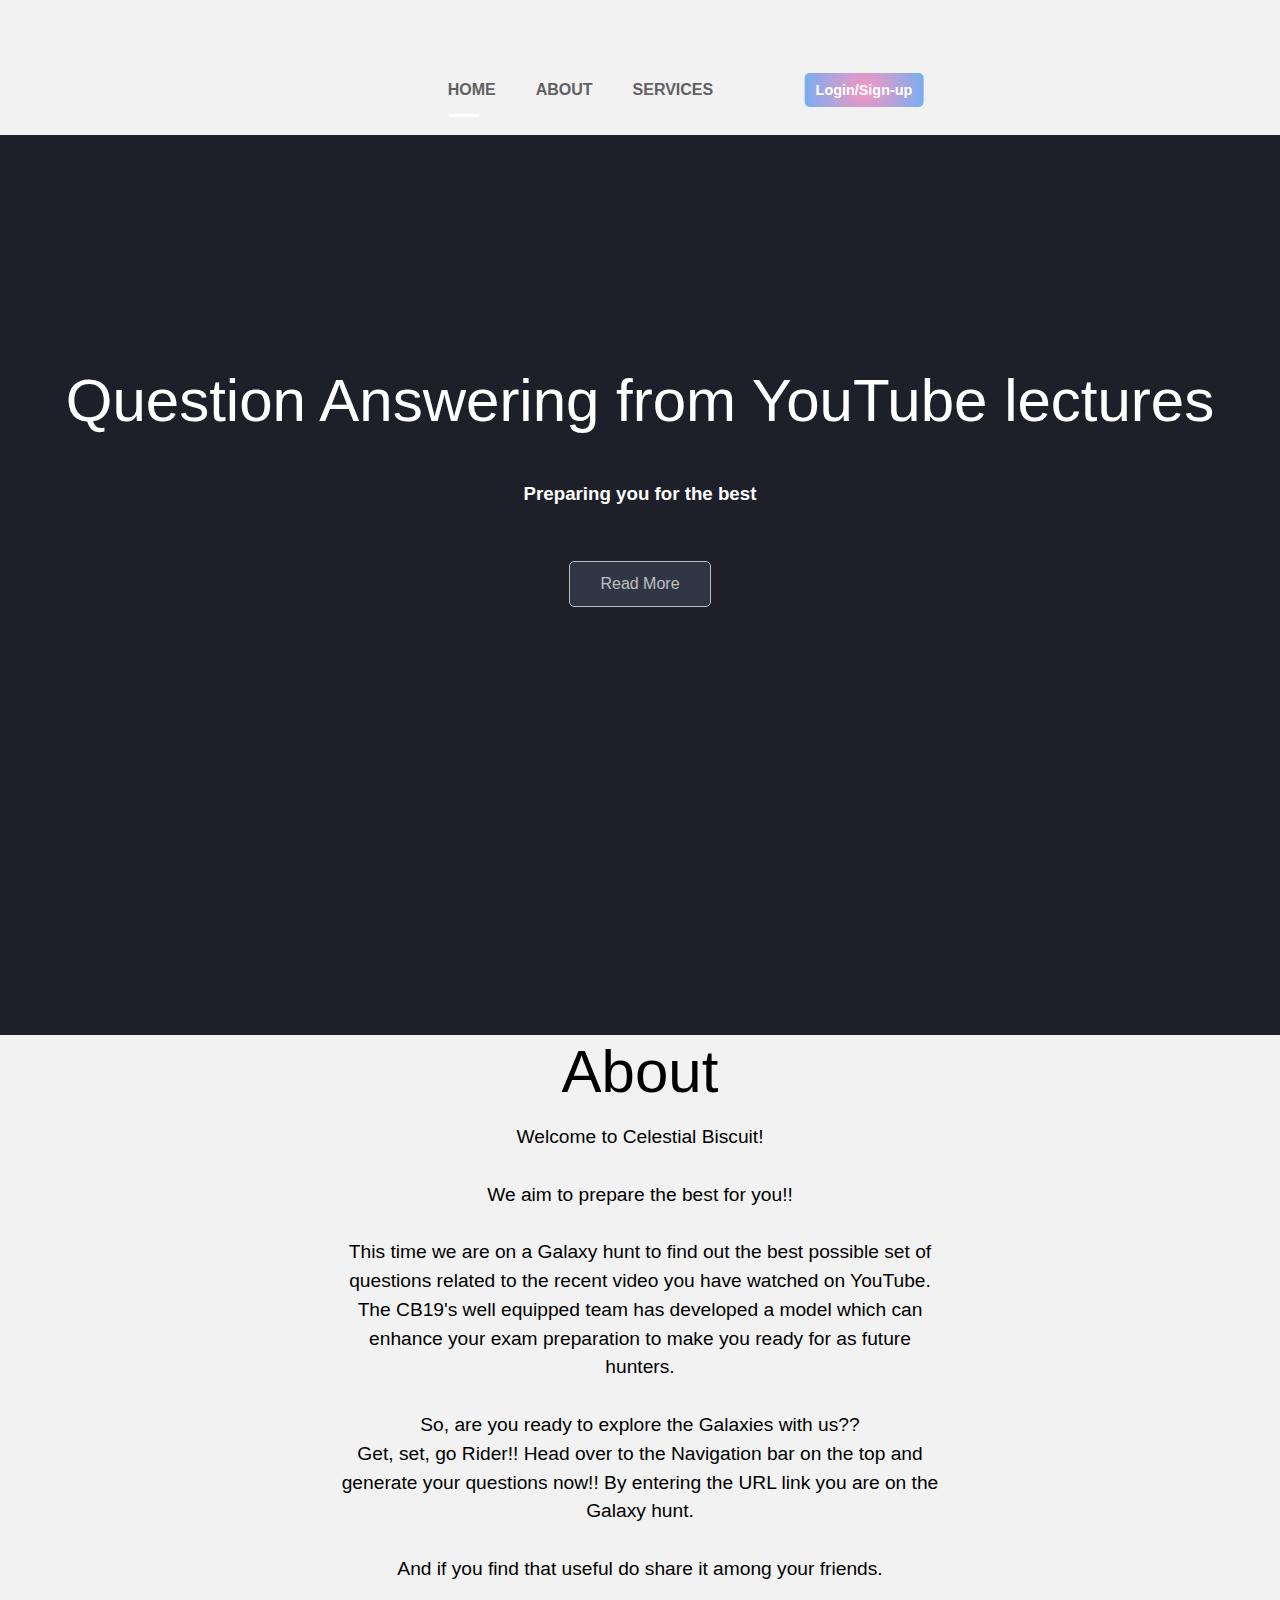
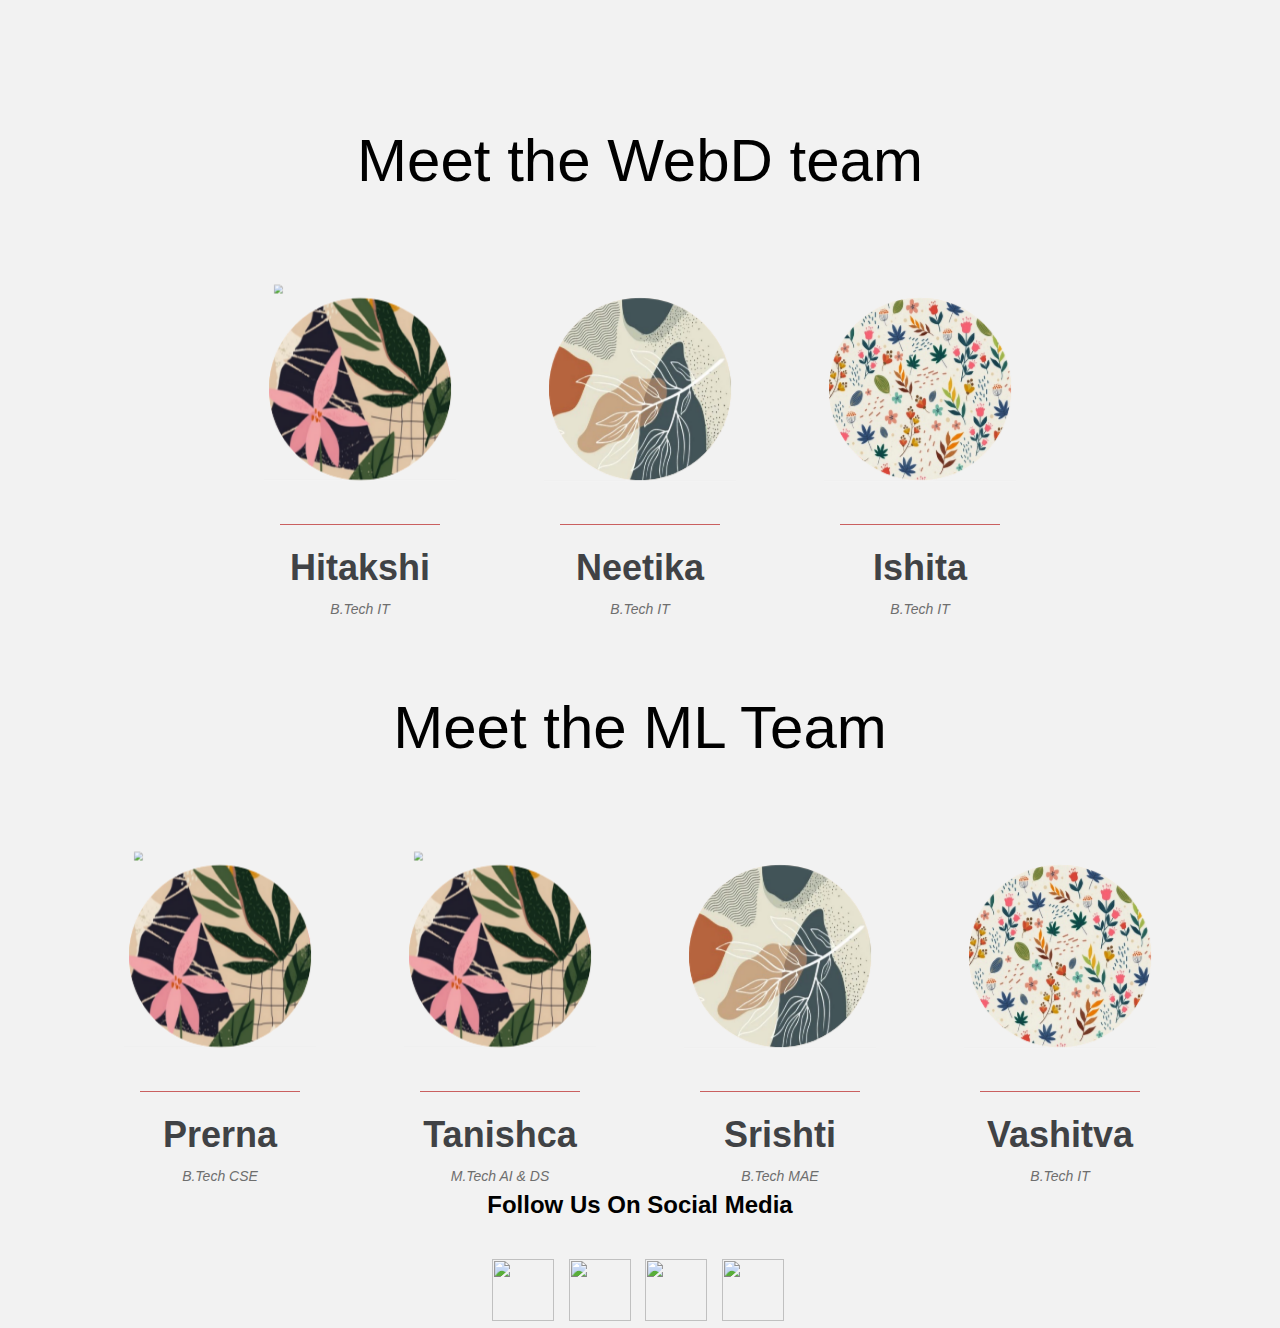
==== about.html @ ef577761 "Add files via upload" ====
<!DOCTYPE html>
<html lang="en">
<head>
    <meta charset="UTF-8">
    <meta http-equiv="X-UA-Compatible" content="IE=edge">
    <meta name="viewport" content="width=device-width, initial-scale=1.0">
    <link rel="stylesheet" href="about.css">
    <title>ABOUT</title>
    
</head>
<body>
  <nav>
    <a href="index.html">HOME</a>
    <a href="about.html">ABOUT</a>
    <a href="services.html">SERVICES</a>
    <div id="indicator"></div>
    <a href="login.html">
    <button class="custom-btn btn-6"><span>Login/Sign-up</span></button>
     </a>
  </nav>
      <br>
      <section class="showcase">
        <div class="video-container">
          <video src="https://traversymedia.com/downloads/video.mov" autoplay muted loop></video>
        </div>
        <div class="content">
          <h1><br>Question Answering from YouTube lectures</h1>
          <h3><br>Preparing you for the best<br><br></h3>
          <a href="#about" class="btn">Read More</a>
        </div>
      </section>
      <div class="enter">
      </div>
      <section id="about"><br><br><br><br>
        <h1>About</h1>
        <p>
          Welcome to Celestial Biscuit! <br><br>
          We aim to prepare the best for you!! <br><br>
          This time we are on a Galaxy hunt to find out the best possible set of questions related to the recent video you have watched on YouTube. The CB19's well equipped team has developed a model which can enhance your exam preparation to make you ready for as future hunters. <br><br>
          So, are you ready to explore the Galaxies with us?? <br>
          Get, set, go Rider!! Head over to the Navigation bar on the top and generate your questions now!! By entering the URL link you are on the Galaxy hunt.<br><br>
          And if you find that useful do share it among your friends. <br><br>
        </p>
        </section>
        
        <div class="enter">
  </div>
    <h1> <br> Meet the WebD team  </h1>
    <div class="enter">
    </div>
    <div class="person">
        <div class="container">
          <div class="container-inner">
            <img
              class="circle"
              
              src="[data-uri]"
            />
            <img
              class="img img1"
              src="Photos\Hitakshi.png";base64,iVBORw0KGgoAAAANSUhEUgAAAVQAAAHcCAMAAAC+r6IyAAADAFBMVEVHcEyqrKlRTktvVVuhSF2fP1VyVFyZZW+jPku0NUyoL0OZLT6sJT2hJDm5KESXIjWLIDCBIC6/[base64]/FuLXJsaqUeW/CmIittLrQv7vUxL6xcmzKp53Zz8mbdGfexsLUs6zg4+Xbv7rjzsvGoJLT2NzZzsvg1dPn2djWubPHq6LDpJu+n5Slh3zOrqV8gIWxlIihf3K3u8Dh29vTyMXb3d64mo7i5eaXm5zp4ODt5uiRal3l6/C4koXv7fDg5uuujX8lMTyepKesg3XCyMudpKlIPDimrK5GQkG9w8XKztFORkQ4Ly7r8PQAARIAAAGvtbfw8/XY3+LJ0NTO1djy9PkODw7Ey8+2vcG/xsvV3+Xa4uf2+Pnt8vjw8/T8/v/19/YYJzTS2t7M1t7V3ePj7fqqt8VSXGbf6PCYo66xvMevucHh7PfK2edKVWC8xtDh6/Pk7fbBzdaMlp/z+P/b5e+DjJXg6PRreIaHkZygq7ajr7xDTlnO2eLI0tt2gIra4+zv9/sVLD+dp7GRm6Tq8/wfNUjk8fnK2OI7R1Lc5/J6ipjW4+x9hpDW4OnQ3uy/ydNXY28AAyrn7vbm8/64yNUADTnh7/2Vn6mmsLfo8Pru9f8pOknd6/nZ5vHQ2+S2wMkAAh7Dzt31/f9kbnmFl6XO3OnT3ue7ytiptL64xM7v+v83S19LXnDE1OTE0NmxwM3Z6PZ/j57d6/RWaHrp9/+jtcPV4/FfcoOOoK6UprRrfo4CJkGqvMq0xNMOM090hJMqQFaMmqiZqrlCVWfS4e4DHzS9ztycsL7C0t3H1d8BFSqZz63BAAAAlXRSTlMABBQypNZbfv/////////////+///////////3wP//+6kX/UL9/////////2L/////////////////////////////////////////hv/////C////Qf///4b////////////H///U//8p/2D///////////////+kxrP/4f/fluT//////6v////U////0P///8X/gMhgobcAAQ1xSURBVHgB7MEFQQRAAACwc4X+cfEAvNu2AAAAAAAAAAAAAAAAAADAPYgxfQ2cSS6l1D+ltNZyOBq59fJlzLn2+vL2Pucce9TypbecYzgIuZc6PtkxkzVZdV6J3rN3dZYVjhBHFglVWad//1e8kPX3/TwzBoCn61t2yFgboxnPwKhguy3bcuTHZXl+enlw/Z/z7fvrc2sOMwModsAsY2Zz61Edfrz7srS359fHYfC/ldL3p+el4aRK5jqzd5g7cg0fRM40ACfi1mx5fnkQ+1+QHgpC1gxUzJMpb6nLJESuRdJiFoab2YPq/9D1b9twhi2NipprM4pkj6oZoIiYIk2z0mDNlh//K9WHpaemYW04a55bnEfEqMggFOCckfCsNUC07Mvy+kD3n5Bu+26ssOGddamDbU+SqQiJQAp5uUQXelV0nq+35f31X18MHoX/clq6OVTWGpg15QNQkgqleEaJuMyk2GMWzUyVbXl/egyt/6jot3MqtbEse7OeZmMwKui7S6L1Eo8ACinnZXaETHMVAFZ1X358+rvR6nGrf3n9WLbNvS1jmLkBcM6w4Q6lOisIEk4FGZdZgBJ5KYHs6+zobfmrq498e3my63XbibHtY8CchBvV7VhFZFcJTBFgiJyzAl/HQMkIxFRHa+8PV/+C9GMZ2wHVOfZt7I6hpDWAdAeVqZBEiaAUGbUGQZ3KrgnRNat76+39MQN81f3H56fvX6LuZ2ASMRoBOUiJQWfwiBSKqLUCpsyMWYJkOWd367UcVB9I/+/7++d1HKJuAxon0+FZ8LG7IzQkECQAioBKEetcJfcgcl5KPWUxi97eZr8eVB+ePn9+br4dGTpeJ1ObxMnUFfQS4J0wAO6KSmmuUWFQR85ZYhAHZ6K1Ge36fu93q8PT6/U6luuBE4euh6puERhHnAXOkER9aQpnKbLWyCCljpNvdpHzMune1mptef5+5x318Xm97uN6PMDt+Np9SBj7cKfgNZNKoYfIDHinTpAkKJExK9iF/gXV1on2dv344a6n09fPz+s2rrfNP47HPgbZb0wtw0MMgkSVmCUD+sk0gmCIvWqKDHDOgsNiym356fW+N//tQL3u+8CN6e6uP5VUjx5FTwGomamI1gM9K6UgI07O6yqwjDWLAxaXGO2tvX8/GvB+N//Z/NcDKvxgOhxGnkxxwuVUFwhoBkXJNCWCHQQrIqvmlCtwQkUD6hIwq+Xjfpm+/vR53c8JdfhZ/KeglON8OzEiRNJNJQRZmRWhICh3RSprrRlQgHNOOE2X6tZmv77eK9Vz6t/8nPqd+3Uf7gMBHwMYXo5K0eU+AxBiQmvEGuqikCJVEZUIUZc5CVoeL7c1tvfvdyzqOfUfOLdTVNCKdnoKJ1EhCu4qQVSxVxwpTEGq7pxVszoiMudJk+jny3K2n36+W1HP5j8UxW3qd5i+DtRhUR5FCKe84RRnICoipawUi41UzRmgUlmzAJrVRY4+bXl/uU9Rj82/n81/gDw+BpwcY28EVJ1TDsBHBE2M6OusChGhDJVBgOYkJWZ8QfVel3BaaXn/+HaPov70uW2HqwfT7XqbUHF6ugMD4VYBEHDM4Gki4xJaQ1SJOdUjxC56BsmbsiB6HFBhUe1U9Ye7E/Xpp+t+PZt/HCV1Mh3y5tt+k9NZIpkYMQllpUo8H5qpnNOiIhQyT5Fc5wwjLWuGe8vZ9uXjl/v70//TraRuom4+hjfhYLu5gwFNkYAGZgCu6BVUKHhjeck+VefSrYM96ga1m+asG1Ts+0+vP9xhS/nnAXX4vm/jiOl4nHXldJQIgO4VnWIhI0JiT/XIil4VR7qss/0JameHaha89Qu3Zfn1+539RT1bajmh4gB56rqQw2+XfodXnk/3wSkGK/paWlOwEhkTOeeqIKMLkfYFVSRjnd1uUM3v7c/qb8elf1wPphv3A+rm1sJ8+O6AuwrDacCIMCanNEukTJXSDK+1KqKrh1TNMudkVwfXObtZX3N/4/Lrt3sS9evSf90OoPJTUKhHd2u7BX1UB/Or+gVlZc41QkFUBqtS57qQgchSY+8RgIx5QDWYzVhajvs6VV/O2vftOmAh62ZRGdkTniXkDJGQeUxKqh6rlBIUEk/Gs6KiV1JrmUJMNhBZ8zKttT5na4Gffv92R6Yeon5eZcasy9/kj8v/k2te6XaDMBBOTwyxhfwhofTqeotz++l1/3sKkyzDPMHrT5FmhpRMIkskygwJGgANaRQmpkCEdorBmPOgyPFfI4CnQAlSAWpVnXNepKp8+eXnrznZqLmZqr1mhE3Tdv0wjhfD0LR9m9eNGcASIeIrAwGioPYT3ABQJGWsPeSpqVNNSQLhQyX2iB0Bak4Bqf79/flsSv/lt6qq3/lkmejV9fTn5ma6vbubxmm677q27x8eLCF/luA0avTKEU8oZbxBks9zBm+IVyMgFqEA2UrRJE+cS/K+fqf1t8fZHNXnr74W5bsns/7q+maxvLlbrVbr9XqzuLu5ux7Hoe/btm1M2CJCPhLDrWcPN4WF/ucpAY5fVCZJQREPevWhKEy49BmqlYUX9+nx1Yv5GP61f7rJY7u72WxW69X+cDyeDutVPq7TzfUwnLsMtjOQTZEtBQJMDszCURSlP4AxiUdjkCQqXBYq/pJz/k9pXWkYr2anufeeGgUPXro7OyPNZBFwQkALFtmJWgHRiEQoEAUkWGtqFYJ1S+omtd1Ntt2vf/M+z7mHO6TTv+D65p4rxt8+85znfc973oH3KWxWBR8IQDX9xuzd0G1ppfzR2Mw9+vNnicSjRGZ1bWN9I1/YyueLa5nt7STcIBr5/PMwHqVXpC4UALZqUUv09+0ge9OqLJDwBN6ngjANGCkKPVeJYwPF7bfQAPT/YefJxC2ZSfHPbkKSnyWiiczaRrG4UcjvlnbzheLaKtSajMcfhoF1gXpdAFcb2JDdp4EtIAWUCcQoVyWaVQIs8Weoll0rE26AdMWzf0DcMwPS9O+Vn4Zuyfb37ycTiaVEYiW7voEolCqVUqmwsQ6oq48zS4l4PAoPQNAGiNWem4aBOod+m4f/j1i38ldAxd9U75/[base64]/ycnf7eaWUk8jCa2Dg6bzWa9VCrVSrUKqLZaxfYGuB51ni/lliPhcBhU4QKAq3IWkhaUadNKJQoCYKRQhbpQmbEAG7iF+IiVFefcAubHs6lyd/FWzPgeZ7IrD6PxjcPDJqgeHMBSGWDaKhSL7Xb3qNP58iSJUxapAmuYcoUHBIOgyBsTNgHQ7AsEOE2Bmz8Ur1NT+BsTmGUxbZnoxkCpRqpR/Sp0G278VrIQ6vJq/[base64]/eSVLWt1pVWKdYa93+7iyiD6uB5PxdZcFg6THVjEGGzjwoPlUFeYqn7VKVanwRiMeU3YQE+Y49Qn3q6q+IINb7a7PUue65WdQ2goZIqLaCKEqAxOEFlRU8lVRfrA0QwALGyVWWj+8/[base64]/Nr5yvYvfv9lyoMFUXLEJvf5ZV1Wqr3S2fDVInSFYsUkkyrKjqX9jBBlWBxQagEIL9APZbhcAAoPWxaaQV1G7twLP1/+TiSva7lXgsc9h7ednTSgVXh6mTqt6jynKVUPsxQmUorY68AFoNQJUgOyd5XLUEhMrhFSnhrgEUVIZBqJBq8xuv7v8789z88fjaKaHqRDUOFcHyn1BrLTJF7AyGfVQAMID3qeITjTVgz+HhcRUjLhCqmqqUEvcqFozAMFCoNkC19sqrQr3//XfnYBrf4u4fMeXux4PKSkGlUPOEWkUQaqOxM+wnYQAjqMSKF5aurQDVDih1BqSgowrJkQGTN7CmQaiNRrn4tUe/UnLxezCNxjMHEKqj1KbLtQmmh7pdDaZKqsj/CmpqP4ee9ZhUCZQvBsSqmM5MWxITbNSsBWOVHKzyTZv+WaR/RHXRi/sfQl38PvswHolnTy8vX4KprlPxuELVXRUg5UsxBdRBqp+DVH+T6qekigtXqFPYU5Z0zFXOoVq1gxL9amMvRapdTx6qJkL3n8xDqOH4ee9ShU7/zu7XTRU3T+kTgIK6kxpu5ji8QohYOvlrrdJZsfklSipTqEEsgW6gANO56d/fMwxHql1PmiqEOn98fRyJxP4KoDpRAScXos5QOt2tMUi2W3agDpCrcmO5Ckj5jy/tADanfudAEn0AAXOdBl4IlV+tZhgKKpqq3hTq8fX8/Oto/A2QukLVVaruVOPRSGvsVTt5Cts/tZeLxR64VEebf6RY1QoATZ4B0Lbi9L+0A0hTwvpYQS23Wz94Euri/PXx/M316/gLItWe6kCtHyqmeEZC3cUFQBedKu2pg9TmcgwGsMDtj0dR1ZLlw4JVDQH4bDGFPGUKzgIJMWP6LUNVqq3SF95jCqjXEOrNzev44fuOCqajqCCoUi62qkdSHaYGJ+kYbPW3tKpLK7aufayi0PcHVDkn6QZ+vyqq2sVWyYPl/8T9u2AKpf6YuKCn9nhMHfdTLVQdTFQuUySqVKq/nMuFWa26MSpXNVWEza9cM0xhWAKSFQKmaiqo3UK19sx7TEN3bm7u3r0LqCs9BRWBLtV7mV9VqZqouqpyoYLqfjqWjC0vh3UFwHB7V/wvlla8WxVT2P2GBF1Lgq5lKajFauVVyHsdf3zj+eKHgPo660J166mxvp+SqWaqoTKGw1Q/ncstx2Kgqm0V4d4IjLTqswSdFFNVBna/ZUiA3Rw22t1qxXOTKhOAeid05/6HN9eR88vLny7dQypD1/3ufYpTpJIqoWoDGO7nQDWNU8D7DhBWDznz7koKFKzCoLdahMtfNvd2jrrVGtK/575y8s4kXoD6N5SpCDDl9h87S7k6VVB1nkKQKasq1KqEmsyRqhtEihVWvsrpNWkLQ/BLbEyJxyctI439r9J/yGvzU5Ma6o9/f/vu18m/OS5UBIgiTVGorgEgUieboBrDa3nUBuQKI0jVGQoIpnmhgjSFU/+MCahiBLVQehbymFAnQ5N4TX54Hf70zbt3l+A6YlpnmlLxa1Ptjva/w5Q9wM0+qCbRsxprWWmo9FU9zy6lLaf51etTgDpl2Nj/yP+Vf4Q8xnRiAg9eNwvhn9/9pPc/gptfXaW6MyqgiqWxutsfMRhcgep+MtffBFVd/jPAk5NBqo0V4ZiFhFpNE7PUAhZrCXt2D1ItlLxlqpDoB0TKmZ8fo7/8k0z17tcXqQiXKIMNFTf9u1TRA9jv7yf7/T61OqKqxoIiEZBVIwE8BtiAKgxwnTGQr7D9cVAt5g++mfCWUN3m/79WmPsR446qM5WGiheRthTUrvLUM4cq8tXJPjxgnzesI1PFA6pRYA2rGkBNB1t+Kf0mhQqoeyneU+XrXiqqJqlRHaHr82+/HQm1qTc+XtpOdaLS1b97TgXWzs7ZGaQKuZ70ARWXgbr7p39EItHIyFdZWc3aVKpgJUBLLXeLBU9JlUzdz3ff/vzzKZCOH/rVTzB1D/5uj1pvfx2gSqxDQB2eLC0rkWqsHLmORqOkymQFqtKESKW05Ahqy1NSnRj/vLj17/+84Vi6y3Q88+sgVDqACxU6hVK5SPVq/2R/+Hwp8qfw2CgAsIIqCdMA5tIGoHL7S1td/bWLxXzpxdcfTHgQ6uT9t/99+9361osRS3jpSKcjmlgIKhWhoFKreBEtDQBU94cnz5fCD0BTiVVXVZSqppoWEOq0FJZtb7JMbRer+fyhRy+q73z15jx7vrZeKIGnCp2jGCSJh+u9g6qDtNMBUDyU68nJ8ApapYtqqmGuiEvVhp3KKUANpGeHO412oQBTrb/yJNSJyf9dvM2urGRWN/IEijW28QESgTcLf76Z/J3jP1YHk1VnHUDlhNXV8Gp4klyORAhRQY2grsICXTatAdWpUoObe0N2qfOFQr7yQ8ibl/9Pe79snScS26vrhZrCOTaVonE6+16lfqwjUnWYYrbyDFxJd3CFbsB+MjZONRpFCaDGWaFVKXxSwAAANUWoBUV10Zv7fxHl/m42kVzKrLZbNTfGdzyRqvl09TrqNJw4amC2WlFlDNi4AlUOrzEWKFNyVW0rHgF86RlL2Ms4T3WQpwr5fL5QeuVNqJM/NF/sbq0txZPbj0k1jwWljp32sY4oSlCkKClS7n6QwXC14so/nrF1DQfgmIXTWSFV5ar4TFdN21KkH9g4T/2fm/NgTpzr7vg4XyHN0/MU1sbKxLPA4h3IDCV0B8wK23hhkZAHLZh9MdE+mpDetqT35Pvm9z8SnnwGHS7oLU/9zf+Ue+65WvoGtdsfvsvk/f+TH35nCtReveI4hVq/u+h2VZZCVEqFqC38O6lK45gv2UlUfVGFZ2Lbh6QbYDcDE6rIFLN3BRhV9QFz2k/5XqLUfm/2lM1U9budOZf8hs1qwSms+srKaTBlKXwqYG7jIGRDKnNZh0McAdX3RVVq1S+BAOYm1eToyup/ET57dZbPnZ3+NpbPEVK3XlNMh4J6l02oPzXposw2o069UihuPd32X4goa+w/iNMgHAyKxUKRhrTTbvMtsIeKI2Kp5zV8v6EnYMG6isN926ieH6kmu1UUmxPV3On+EC2bfaBi3d4sg5WqdgJPH3czpDoadhvVSk07na7t8z1V+lsq0H2hULh0HFappMWzvRfWrY81FADqW0tZKq1coCoCGFalKhWs6gWcnpZO87mSi/c3u10pddjpbL6fZDOo/imT/utNr9lvNuqrJQGgg1S9sUXMbewW25clMJldsEpmptbV1m+MG34drOb+rNhVVM2n9yx1md3agHqc5nkjU/sQ0fYzqB2gjtj+Z/MyhSb+d7Mel9Bx4KX+bfF/6lExIkbizkktb4kHpbYRq7AWB4FwqgDQwxfaFaHXUXpSn1r3gvUxy5VgmmPjn6T+RKnDv3rKqFKfd//+7+vZcNis11ar2L+fjIYLoPqEyMCgmhEACoVicTAYhIqw7TZUwwCxKgKYWDHdXnHbYnoumFZV6SGouVIpd+pGlGLSKUvGoEoW7Yc/7f3qz/+lh1BFJIxr3elsMux63JsG0L7QtnBqSAdhUJMFIeaCtjgIV4LZ0Gp4Hr/bw6GgYCGqmCEtlUyq+VKudLheeoowrCHWmb0/yeRA9Z9dvLrg0t8AZKHrukFdh9QLz1zZmCo3oUslJ/6gMMAO9luDbQ2pAhO0HtWn5y2pVZX/JVKZcCokAxXVOsxRSahmwrrJZFBFqZs//9Xvv/7y6qxUKIpcMNnNZ6OFd4RqTPmfV6uVRDrA0GkI0xWqXW0trHoNQiWVUt8jVzmW2PhisMwp0SXjAIVo3JdQU6ajkY7/sjj+9/E/vv3nL//8NpfPX146xMp993k3nwhqEAqqmOL6AfRUioK1CHqoQjSFKpmyYNr3llHYBiIfmQSL34uq9qvFst9/THJ/D6ojsGay/P+1P2GU6t//uVctvq4MBm6r1a5ynXJ673G/P+AE+rKtytMpBrUqQmVpc+UW9woXUuuKUsoXVjWeUaqvq9aiyhLUhKlTsjtsxfIDUBcqpzCQDqeU/xmU6h9y7PfLulmvN+o1fHzpcQHww/S+L6h7Vf4OVqzpPWCNai2VKfHXwgBUX6A+9h+l1OXKbbcd+T92al8Ns+bYrZ4XdTP1dnE/Ujll/s9BVSY3/3Y+PatTJxXcoNoczj/veJFSU/4/KJo5pWK10fzKlr1ZX4UDQO8BalgDpLpMmHpGlbIq0HwFNCVY/TrJhDDtwIK6Kf0uo9lQhSm2ecoi1DuNpq/Xs2a9Wt1WG73hGqizUbfvryTHShAUcmely7fVumxL9XoIKoPiAHOLR6ge3n9U6jY+pFVD26C2ZQRVtq3uIVKY6HaEE6hgzWBRhf30LKnOKf97ve5ws9nsPj+j1I5BDcPKauBcll69eXN+UVBlCs59pTKoGNRBmGYqb+zZ5XUSlqASi9usK0VjoBKoES19Fbcc+Y/9zgKoqlIFdZ7F7f/J0/M3oPKqnzU9wNlms/4s96f8B2owIDWFlWqleKnZKG1VHayk7WoBqmKaCpXV5SeFSgBotVqFKwn16gVqyT1sl15HMXUDUMv/s0zuVH/aAVWzqes1WDdrGO/m0xFQo1j5vRrU6tVKdaBEowEJiiNjiuvD9ChUy1O39qKVSFAT06w1TPdAdYDqHCJ1/YF5j0ZloGVQJYNK3VmmWu9gihEM8P4JULfQCYLqdrWqViuolXdVsxxHZf1lUeWUdApTmi8KqChVJy8G1ai6bWUrmLotUhXHLOSpsXap3cXwBepw9v2Hkwwq9TidCtX182d0i1AnXQ86cQw3ZSgCQEVoB4VLoNIHCI5EYephEipLTKMYpoB0W7lTkAL111tXVw7Hf/tIM9ScLqDWoXxfrarNX91l8PIPiUlQZc/o9B/x/pmUqoPnaLva1huNBlQLbcyx7pRKqTj1fNZYzv9o30SoYSLU0mnLDdlO7GHacs7PS67NUHc4rtGOtmv1fzbz/08fgPqC9PO3b8/rOR2VvqBCVVAp++ucCyj5y0KYhnGc1FJjshRQ7aMsZUyB2nL3Vy33pgxU7Nd/vXSec8KIOxTpIJGQdnpqqkzfPZ1kESompgaVkDqfTtRRTagiR6jCtVENBomFQhqJ6RiSifXFNIW6x1p2Qlhm2vrXYXrTKp3l2gz8GNQRVNM+tX5nn7JX/M8tpj6bpVAnE/X+H5YRBjuvmRphgP0/lsRTiXSseIohVDtTNeenpAIqFwOvbyC6//WbmzYbiH35Wu/6SaRqnm/VqqSaNaifiKlQlfEEKvspDv49n+PpbXR9LahqQDWbfczzGsgxRQpIIbUvJqYv3r+XUm9u3F8nBhxuXCdXarspVKii1snITHA3nzIHVZPURxPU9Xxyj/czK6UR1Miqe9VB/X6zL7V6vswbmz5NqFr+2JhGh9Cgtl3+AwueB9hyj7XdEtSHBOpkksiU7z2pKnNRFah/lFLdCapC6j3voPNtrA//p573NGIB1yZYkS0fMN4CExNWhYF0ngKmiqgtfL/MMCBWvrnZ53POHqiRlHqLTKEKV22rhkI7fZ+pWpWY+l//+P9eSoVqBVUFJ0wjQb3G1T0KduKg5CrNdm3AMkE6xoCaMpX3q+xvlSOYRgfY/lh2S+elFvo9lK31J6WO7s3v07CauQDw9F//rZiaXKLcPVueQqlAAqpN9T7Q2JNUlWA6C7PubTeZCASnl+b9F6aYs0eoEGVd/wjTvOOydy0DNc1U3S5MJylTqP7VXbYOqYAqE9P53KAqphI2H+T9Zaj6OoBa3BtW/QqqmOL/Y5l0alupIEigtsj0GO1shOrmz4moN4fD/qasvT9UUbvCaloAqLaavMsW1f+R+2v3z7D/THCpUm+BOvbFlMgoErfdriEd8oWqIR37xnMMf5ukWiHUAKiFQvv8MihDkYtohz2dmDOnhe8nUMeS94KpbXBu6IrxkEE1S2H1Lin+VfJvPii0ToE2JrHj/vLfcrSV0woqpt8jVJkBPQZU836gOq9etfVnulf7Qo5TVEXU+DoMyyrQ+FOkU6BOZkC1uCrAWaKK/387Qp3xMO8330apB1VFcURUVX5JgMqACs9EpUIK05UxTaCWuOzn7MMDI0A5zac6NAHih4jGP1SXPqHEkv8MAypYM6fVk/8BqgQ6uf9AQIUtUNUjWUYJpBCo41vMsKYz1ub4gH3wX5geDgjVvD9vr6vIO4xP2CS1Qd1eH5Aqf6jXXVCdgnU2gelRq1auZqhSNaZ4fef5mccMqDaWzhjQjTacmilFuUAlQ6UyfcQk01SoCqjBwby/0LKbqv9rs/9nxTOY5h12V/FqifCjh62vWxSdkXyfz0RQVbBmq19FUfVZQp3ejj6LrfIUQlw8bg9siPYtbYWWQL5VWDWmRlT+z65LHylVUENBRagXBlQ3KN68/b03KVR2EYSTOGZEWOMU6HQ6M64ymLJmm8yMVuD/BnPSneo5T6DeLrxIhaYLVIj4cAToC9NjjpKB1JQK1TD1ftkbqH55/fqLCqoWMSRWJRvE27HXaJpSpxKqoIoqlqkpgJO79bO8vz/9nOQrmNKh91VPIdUroMbL8W3/NkGaVP22lUqQAtXmrIJj7j9Dpm8uXqPVN5eXb86AyoxwFKmrvVJ9BtShUv/csv/[base64]/2gVpIZ1kyGp/ttus/C8qXopj2Ka9EPElOYy3X9M81I2LgFQLA2nEmqUMjWlApUbF1aesgOoVJYF5v4K+H8tgKqgdntK/102qXNRnZlM+eonS2XVyaf1bOH7m6m1p4UUpjBijBKhAlUQRdXjA1WV/IbUhIrvx+EeoQKVuaDSxaVzYZOpOSbcts1KTkF1EBjVOlC7PRv6g2cCVSamiVafsnOd6vtu5DdG8w0Tpte2kyo4moJ0WmqDSKoP7FXN8P202yqkBNQVTAN3D1OdXVcrdkvgQnNUunnhzebVHKPYQNWgsKD2kjlqlIoZ1ZFRNcvQhbUf7uajhj/68GHTrGqWv+Wc2sAenRBBvU5OpZL7qDDFoAnUJJyyQmwQMnfVHKDUi9JFibsXbS68dubzdTVfgDfD7UGwqjf6yRj1aCioKVWLqmaTDBUAP7yfed5wTgdw1mn6IRspiLY4tQtvDlDVcdUDqckMoqbRSPcAAmN6ENMgqFR7vQsnzwvEL0SVWZaVoM6rg3ZxEPD/c/Oi0TzOps9E9R8SqGL6l8MeAp6/zw7Uu7/qPNabO50ATLzQtWYzMj1Y8y9eieISS1SKrbB4FctIUiwbV29s/vjV5fF2oCaEqt5oTsE261UZdQ0rIVLF/5M5SjGVHaOqWUcFwElmpDoau8Upo+rzTaMWRHHo6t1IYipuMQSNqogekdbw/oAlqrg+EXO4eft33EeVMcjGjGChVh/Nd8/rb8/vPmomixsZHkHVcr0JFabzJACg015PCexPMsIUuxv64WCYKHUFwOggi+mB8MVguE2JynStQrGUAhSkskqt2twM335h2NLe+CeoZ/nioLlh8G3+P58+3X16/7FeqTX6PUtVBtWwGlVhBSywN3fZCQDvbmN/stFLlBY+28lxVOYjmmWoAo3JlARpTUwxkSSS2v+nT7VBpHz9Re+myP8BF7PsYvplscIdjc0/wPTu6enu/cdqXUWVZf9UqgqrR62K9uzdD9nZVi38+/l82Ne8g5afnKZGMWSFL6xB00qomplQxobUgFerdVD1Xn/RtXRxLVFY0fUv0g4oft1JqcL66V2j2dOGyqCu+WBHqji/QsM8MzuA/+PuLJvT2r4wPrzL67/LNRjqcqbANSpABZtGG2pROhDkhOZMrC7cGyRKhElDe9IYxOru7u7+Ze6z9j7hO5CFvf/Ns9fae529HlTihopNvlC5TavRakvRVaEnVMqdCAgSbBSqjdhGEVPGNYsUTFHW8y26nwGUsBLUedCrXi8sEsyhUFQEUnAVu1avpqzqn4Hq80GtClRgtVG2FWcLVZcPyS+xPV+rKdRoNIV/z1uLF10wq6NpE0yZrfM2eiiocDGqCMbUs5yYWqjMeISfIVM2IIADAFqqi2hkyKC3mFc072RiFZP5OP9buVLLGFT8ZBOA1W7HDrbXpZodWF39vrKQL7SpVPN3jebva/NwVRcvxL8NcEJmfhSNClMi6s5K1cSZ2hz2fIdJgEjphQsUUCqgCnrdAgO2qYJgXLFrZ1LckuxdjQzAlEpMGdQ431d1ov7vy2/G5EGvSz0rEmtgf4hGVMo3lGoL/040WfyHjHowDqFjY76NwGrie1MWxJaIms3U07Naq9yLFB9lVH8DChUmqQSdAVCN+gU6nfBb7c7klqifoPJjKphS8PWfD6z+RMNvtZLUsD8ZmA0XrFz7D4XKyvz0EGAbsEKhFL/+/e90bxfnVaJKUBWkilB5OiWmOH/aPF4BSLmJ2oIZkxAcrWhASNAhuQpCNLml177abs1CZcMGBLW9vaV5QGpIHT4yIMuDsV5RPRuUejThKyvgXrSlWi1ya+HfCxF/B9S/l7CzgJstf8Ck4DlA0Smaejbraoyyzdj9MhM1hGEeOis6Nw1hCAaj8c/lyS3J/fYZqYInC5ZUGzr+GJIahkdGx9KZ8YnJhp0BVe4rtaWzwbe1dBuKfxFz+yKwQDojVByvmFKZQr1GRa7EFETxZbVaTCWLsv/5NU+x+sDRCh1Bj1O3aKFgMs0xFq9HrWJJNbv6WVr1Sa1Tq6YlefjY8Ym0LJ3Y1xOL5jzVQM3QyURDmY1QavBFPxogzfsVz/5JqJyphyPNnqI40mDQUmm1md0li+YxpTKtElfmUC14vB63TsA9AL3BWLPY5Sq2r87PFipi2t+eCIczqROrEpKcOnX6TFo6e+58Ip7Mdaqqms7Bccm3tVKr+VHz/8K/4w2ieWuJKXSahcqZet2EdUany2FR47A6PDCmYp6pWR9V7qZioLafUy8sN+t05l10BLDbCepWECWoA759S9ovpNOpoxdjkOrI6ZOZ85lLl6/0x5K5Xa1UqprYnpMNeFpVpEE2/f/f/o4AUjAlmdL656uf+HgRRmJKSDGATUYBSKkEdUEWKmIBzwEL9CZMCi0v8DsNy2vEAKLYbuetP2Ka8NUPXJ24lpZT12+clOSbw4OnB9Ly+eMdV2JxUZ3jy39fy0RMwp3/SkBlSCmbomlfgnlpYupWmFI/WsmnFkCtpvE/mjm1MKhcqviCVDlUHATcJU54tCxbZlzvCqjVTKp8+RPTULi159aR29fSqWN3jtzN3By+N3o5LR+7/+CuFO/K7WtrrpqWlto9EtrUBQ70qIhq3d/rwJQR9QJjI8JEGvVypmzlV5vZDBCEarOQPRh2pwQUSBlUCkB11nkt5p/Wi0SUXuJ+ez5f/qG41NrTc+XUw7FH0vDjJ0+HHk3dfHa4qT0zdWzi+aOG9qg6p6G+eLGnuTaxPQQLBYvZQ4mTxvuZTr2kU6JqIqgcqWc5n7CkfVWQrvI4zB4PoArCfKLKnqcCMJeqTleFQ5JKRUARLlcUW32CGupclpjseflq5PWJR48yqTe3UKRuHnt7/FyDfOzdg1h4oDOn+wAuIN1zZ199yFeWv7qKzNAQECq+gVFpqWb3qCaO1Mw2A55q7PwBFW5AdXCxwUZKkSohZUlVt84hqlkwpC4xWman5d8ffv/h/WQ4/PLlRNOhl5nhxx+fDj5KTw2PXXwvTaWe3zkmxfflMlVXR0ttc2eCLlSxOUo2Y64QJZFS5c8y5YPAQSCltOChqSDragv5rsBxZRGozkCdT0KF76KzGCtfBaYuQiome+spqfrqP50/PR2OQKofn15+Cak+u9x0NiXfPHbic0I+dubBfUluz+H2qkpskGKJR5IkMap0nbqI/tCTGtW81U/f6E8xpEFzNXQJpkBuwlUrGja3mOFl51y0ABXJMC+7/2dQF80xRwMkU/AkpMlkd5/fHwtFIpFXX64OXEBSTd1acvfKo9TLrzduDaNKfVwyJMnHnk/LUqIld9OqOtrXeuXat6kwh8ovooMrzagAHwu+/k0mIK1ebiLQTKhUpvILbJhdRdKAC4VpuZOJVbH7JycLgyWK7Snx5PEXdWf+lda5Nf6Vdq37N3x//Gbd2VSKye1akIJpYoc0q3ee57Zvb0fa8npuuLmLRdeigQILuIdzafCooKggB3CWUz0hoqIGEoUThXpARJwBh1iNQ6yJffdz7H3HXzskj3BO5+GT/ezp2c/eFqsVUw7KLVotBRueIbRqdvpmD6OOu5nszZmgK1SdTmF2V1ej2S7vUr710BZUvkdRTdn6chOUACNB5TtTo7vUMCUBaMKCzQ5UkYWCwyrUxAoEFUkqHGh9DhWqAcBSnXjpzTOnL0Bymu8NwmN9/PSPfgrJ1M+Rwt63wtJcJXMEQVe3zIYNWjUz3tKRYeKR+MRci91tr57vUMm9zjEphvmzrz6cB6zH3vhwIUK0p0YGzThq9gV3nVCB34swzQNqUXikTyKGiCkgfQmhRIL6N16jIs//hwAVKVXIRZ2GJhanT548DcqVr/k7ffrs7/7w9geI5tFCSC3WxNU2iiCIXN31GkqrjjCL19sZgohH228Ox+3+pWUxcgAaNXJ/QPZQTgQ9dvy36ul8xpFNZlw67A8/f/ZPaEH937/ztedowROIgp8PUorqTT7PAvAlkqBS4UI0NF54CR2eGl9//bympAwC2NOnT51EB3/nzv/uHYsVFKjF+q9lsRiY/kYMiah/pNxuAJrjhXIvrY7Eh0pbnX7MOV1qlAf8bZAH9JslD+Op1bHH/mFN19TfStUNBIPy137+xz9D2SNc7EX9fgHaGfg+9QpoUaAKSFGrn7/yjP/KR6787v8ROP+gUM9Cj1s8YFN8R6LXG9G9awhjz51//W3Lf/LkFyhTAzV9U2PREgzbfj3JEkSkuHI9SauJSLz3VpcbC62uSQJ2+1BtzI672yQPX4nV8bf+gXHrI+23S31OIke8/fsf/gnkDI6SoTkdv/efRLsfFmC9AJ0r+TMAWLD3wUrxgvpzgPrKyR+c+j0QNSt9Fd+R6clOGX9HAiVO3/6fTN9OWiwEG98olyOo3jlxRAtYJ+bEbgJEdf4Th9vlHW/vs8m94zUdegwLd7/6y4fOm/pnjqYWN1Y22xuzuRxT+dqPnoMQFDL5yPSAcUJUgegRUlRsCjTPoMbASE5RmwWA+sNnz1145gfnsc5YuUx0USASaWzkmP4dVNH3f6EqB1mLgaC27iRpYMuCFoX9r2bgzarVkertWtLtHZ/qGJN7Q6spD2iBYSn4VQ+XQv0gGuKY9lLH5mT2o/p8MKd+7Yewbc+ff/4cgooKS3msZ/6Crkmh9iho+/+VX3w/kOcQ1B+ePXXihEopvCzQmWQKhUhs0oll6rePjqLf0f53ppy5I2PRGljvSLcbaLJDs744Ae+GHQ9DqN3RretZl31ifLexyu511pUO2wMuh+/D4w+XoOa3ruWqdm+13uhK1ElTe9dy2rdfPw+q8DzK6vEB1Bne0UeNPP4TKly0QJIKUF+GeVbQZepJGPPT0SGVKTG9RiYSfq9MetmHY8rX+bSJxfLfTBTlv9tGaQ0E2/5JMw00md2dTpowENH0nSpKHRldHZHi9tD4/NUeV8Ab6BZ77QFvt/Jhyq0e+9Ce290Mt60MjtR0JgZWG7Z2B1i6UgNMASrkS04jqPCG3n/vogVMwT59LqfAFPQE6oZy/swzJ0StZlyv1Jl9Quh0LSwRqciADn8HEtFv/6fhf2csAlveMeK2GAz0/uxyXAsiOn/HAVC1uflPegnY/qPtl5OuvH98rK/KHvBPfpSFZ5dQ99bDs/c/ZLhc+upYW3t7bWnvTMY5mhsYHOAoJRTsQ7oUqP7nAlH9C58M4KGiiACYgpfA9+784fmXnjlxHidxm0bh6bsskIjKBEKFPuwdxjCo0fgXVIs81cSpcwN3mzitQR3f3UnQALV6+26ANmiJ6PKtTjpSXZ1pFHtd/uqhWl/I6/U7SheAqkOCPRw3Ao8d++WHE6whuDVXu9dekx2TNra56/a55nXGqvx/zzwDrhMIKcjqaTiNgsVfleQLLBFQQApMQVAB6g95O3XidQwcKlvrlQqRQiETCS4LFLrhWpPchr1TaQEFAF8DOzwSoIicoyUOFKnJT0BEWYIavllPA+Tc5M0xJuJ2OduuD7tDofGaT5Mur39VKh6wezMpI/YwnAMce+Stf9qXCK1tL9030lZ3o6t5b83fHKNyKwEudoJvQYfqo/njaGCKqir5xetS8GCBKXJnUV00eAoXTpz8HYaRzZ5SqUKj0ShlJRVlZdLaKxoMw+SVWosFPhbMzbQNRrQ0eXeYg2igenuWpFmDwdkygtEE+v2+BOuWu6fudntdoaXVltoMUJ3sA+XqbxNH8LcefL366G/VVGAlSCr6N8pT3Y6mtuxBywBzz8vdGKDqL5zgoQLSz8NTnurRQs4rUD1iyk9COP/cm1A0pcSNSV+tw2yC1SP4nlgiFpZI9DhYLgwNErdUWoertERPL62mHIM0DTmqxZtZZKJyi9d5UWUXr7cxkYhr9Pb14Yg/Pw5ZFpfdW93+UbPLG06ZDORbD7qYvvEhE8kFah2t4lbxbrbW0zy2d6NlgNqast6PGBafPJqShHjy65WjBUR5pkAUKdQ/n0NQn/3j+XNnoFrCRGaVZuMCINVISkEHjEnKKgQKPYaLPfLKShBVrLMNq2R7TBaqc7aKA1MVKhTsWsJg8K8V7LTBoHW2zIWJ6urRhlmfHxTAUvrWgtse2m9pCWD+ZIpU27557IFu8f/WB0SEtMZ9H9e2erod2ZHswmDNwYY9t5WnbuQMM0pw80/xUJGXCp+jkl+4AMAz5efQoOkeR8Olnn/q1Mnvnn4N9/YqbUmNTCyoEMqUih4JDLyolag0FSISJ1+zaEUanYMw+FsxihnszRnAq1q5CQEAvDdvzoCoovRKloi4naN7H9cFXfnxBtADdu/SjY9AudoHFZha9diDCxWY/pPhOuWcu6uxtrW3u9XhWWgWDx9uuyJbOfciZ1nUnHoaSSof96Mf+PBXUeHDI4XM/[base64]/X0OStm6JTlWm0MgESqVQrOjtE4+JSkoqnigz2TBvW0rfK9BVb5Ocv42wVBfac7SWYLPvJ1kUCNTcHOZFteZ6Ox2JyOOL13vkLqd/taUx4wqFDuEkAAdbFcAwxYOYBnjjjW/+8peXMHfSmlgfDal8V8SKnrGR1uah9KDdfs/lHOCh2nueQrsfqL55xPRP5xBYOJKGLyJ6Dob18VBRG8CzMOFXhJOkQqzTyco0JolAGUuVKzWe0l6lqAJ0QInIlOwT47FyZWS4h6OzcgvrKDgpLRLVFqdBq6VXC4Nq0AP0RGHEy8TlkaWWPlvEHRqd/mzMb/eGliFd7Z0aiWFY598fuFqA49984dVX32sYd2a6rOTO+o2k54pEGesRxjqH1urjrkV3MG9N3OMsVJsCbpR/Lqk80nPn/[base64]/Ay/1iOlZtNv59S8BRdYJDaFAGvXNC+9eOPldHUYOKnFQm2ajUQpqQCeV6Iw6hVBSJgWeMo2gRCSskCiVgckmK56ltFzzzoJFy0Ii4E6XBbRpcX2nymCA9yb4rvE4iOpNj8vtHB93fNoMtmqyY8Y+MFFTqsO8Gd8LXy9L+IBL+sg3v/[base64]/P5SPpTfWl+6NzC6vleM7zf6jEZ9faNNTrYHtfR0kjuc4ALpvIUu9p5GUSpqfQAKFAnoOUDId5bgocK8Dl4BPPUSlK+efrwMx2xSFWZTAE+kA/S62BWlXmeWSiUK4XcURp1HIJP1CTTGVnuTzmpOcgYueaeTOhLRTt7wr1/tAu2qZjavt7GQAhid/rTV7XaFxns+S7q9S4d9Sntg4kap2R+wt/ne+tqAvvHLFy69+t61UC4+Pn9jc2sh4RyNRkNhrzPdH21rG984yDHXSntsXeHsCC6Xd7kN9EqPtfOAs67UcAZuQXwaTvhQMQpPFHDCgt9ASPnFM/[base64]/sgu3ZL0KW6ggqfJBl4n/rqEc/dJZFw9JeOcXHCGUpEsd9PRhu6jDb9FXSMr1O5xMYQVIFMmWsVqmf8YlUepOvyyzwyY0mbjLJaamanQwF+59ZniVBD2jp3Z0qGhwB8FljBMO4owc3W11IVPeuz0Dd6tTdVgybOGxsg+zKdPl7x79yqo8+dinRcLCAu6LR1c3+7faEkykWi/vZ7Y42P0oCwfllbnM9B2Hi3Qxmzw/6InJ1YsaSW9+liM2ghVvJgqhuCU8hUX0RQeWdfPThJZUfJwUKAMaBXOAzBE+Ky0FSewZxfLjDZNPbWjuMOl3sokmnkvaBdzEi0ZkgLtDrug5jQpmRiGFsDLPQ/rkxGmDmJj8Zg9MVgm7Y2eWhrhZqMZZxVy9t36qKw8HK/KwYtOpSzRWzfGCp5hbYqmqH5MOveNt/84X3hva3ZsJxtri/0tI/M8EQBFOcWi9s9189jNvj83c7LdpieobTsuvbbnC0CzHGZThcVnPrywbLYsbK7fe7OUs+BWkqvgKFl9Sjdf4/BRUSfs+/+Bc08gtuU4lS4JxnhSS+MKIh9WRPhUqvN3cojCZRhcJUlxKY6sU+gFrV7BFpYjgWo8h6iqayswMUnP1Hl3dsFiSyu7MZPllVcz2LtGp06+NWFwSr4w5IWtkhE1iGg1/VLcLkCYfP9BX6VUD01Yal+c2tqSjLDO21pBeCCCmTcBR2D6M3Ojrd9uiNOZeBzrdkKKgPu12sJKbuLhAudnLNzm32E9z9G1ZLdPs+BABjJyCoghIUftgkb/URVSSmgBS+z4GHehKdWL30lCiFY4H6DhveJY2R+s7YZxrQp7Uio0ZyUaaqa/1MphFL9SZVV/2gQtXbS6nMXBbnaPvcHkDV5hruOHhTNXUHtKyWoP1QWMHCwYp/+6MFcADgGgDKr/qbPnPI7RGT0KTxCMtE//+rUqTf+LdXD5f2tzYPVqPF0YbbG7evVTOROBNtSBd2h1iWrR/xxuVMTQujzU2thSiCXb6Xq6Qb5jIGl6F5Fuf2t13UwBY4VHv3OJpr7oCoChr08VBf5nUAfwUardehXfcv/vwSQIWk9ZmzIjBUgZhAh1dJFTZbwvRZDKCWi8waT59IZTJ1SDWiDrNYY1T4NDpPn42uD8g1Bi3XPhuggCK7O5vQAkx2d2eePsoEZA0QAcQnrw7aXS6/v+dynduO+cfgV03nKxEKZBqNQnT8q9Gk/xYLD9xfnG5YKkYnttIb94aicXc8Oj69vOYYKrJqOFpP+dWR4t4yq80drgXBnQGoWupwbkAbYSd3wpw7HaacN3IW62Y/S1u9BbiSCr4qTDsGprzjD/oUIf05fH7+q5df/Bv8edRq4Vy5BMMzYwql0ihWgE5NXlHoIQYoUykVZQKTqUssUMouDnbEkj6ZSTcoUKlxE2ckOco/5wCoBupwB4mqlp7a2SXQO1SAZJU6Xl3d+n4yAqWVQ3O1pBzyFeU2nUIpKIEjBYlG9VXs/2OP/j2xP3+Y8Eej4/Mry+uLYXe1Ozo6tLKx0Z4oFifkWnVxrz9eqS6ur1MG7gCggmLdAyt8rRAGRXYAtjgXm+Yim4zF2rAW4iy59A8+H5CO2vvzXf7/s/H5z6Eo5eU30bUV1LsCHFM5eRjzaRQxBJU0X5TZdEDPpFQMXlSoEmOQthrsrVBmxUpVV7dAZ6ZNZCTJ0lQNaFUt+FPp2SEaYIKoVuUM2krIs9YwADXe/FGL1wkOQM3lmNymVwnNcpB7iaBMIhHKvgqv6tFXBzINS2Du51fS65vzzmDE7R+6kS70Ly4V49GhtB3SluvLjFpdTLdzWu6g4DYYirt7IKlThYQFQtSrCYqr2syxm3krly90wl8z/X0E9a9gqvjdD8EqP/fw9SNZfQ4k9Wc/+xsU/7yphPARX4j59ApfuUevTzQhqF2eEpNSJntiUJdoEyhNXXWf9SjEJmNVt9BmxuxZCkSVdhXGKDgPpCdBq6IMwPydXoCrZSYKhRCBnNVdSKi67M5VqVBk0pExKY4pcbNJLIXg+tJXMFf6Un7AWRw9uN2f3jt0xuPRJRDXNWnPYXWUqXazNXNOgHp7OaomimkoXqTuF/zgzayv57SWicIhpWan+popOrgyzi1mULqjDpTq0NxJdCWdn6ACUNEDoAJPaAwClT4vw/BpvgbgnKSRxPBrKakMjvp6bVWZplsyUl81VqFRyJQVoqrONqHS6K2/GPOJzMZr3ULIZrPJgN8EG2ZxJwyGH06nZ3EL0ARHgEQOAdKqvKg2dJSH427SrOm97NHbyG4lodPgGptEoDB9+Ur1kUsT+eLoVjq92eAPBqPBgc30cvoeuFWgVeMuqKkbyYMTsJcuqrXF5RUQz4a5MKXNraSLBkO+MEwRTL42Bqp264A7TFpp7t5yjrYEl0+g0TJ8cc/LR0np/zRU/DwAyFjD8cq/a1IiDMc7OxRKmaZ8zIYkVWIDH+A7ChlkUjy2rh6hxjYQ69OUS4y6qZYyMDdefz3VBA5AcM1Dg6SCr9rDslotElWkVZmltY4MEeErK2KkRqlU6Vo/M5GkXqonTGZcgytFZcJHv/QeSN548TB9e94JFIPjB7fT9xbwwGp4wBmNDh3aweKP2Al1caU/qtUWW2HPGyYKnQB1cRs0a3A7S8Ne2/CwWnp/JRfcY3LW6bVqUKorfaf4/c+P9fkXVRBU+AGo/MAk1KHONKusxO2HV1VysP69Nhs5XApQyfqLMpnMJJXZmnqFZjzhKY91KHS6hhYpiZPDbDJsN3PaXPNOJwdUq/trAxQ4APHlnU4LcgDqPnZEiHh1NFybEpRojDr9QnnKRgayPrs7q8OAq7Ds0S+7ICqQY+r2GqKQMw9ObC0vLy6NjrtC+1MNUweOlsOgnEk2BtRwBLwR1Kpzu+sANQ97HrTmmhPM1e4uC2I81gL1YtVbA9xegrOCSgCl2rBzEiQVTVAAqogrsv/IT0XlU889fzSE7s2nTAina/oyPDtbPDYy3NUxCI5VslQmU6hEKX2ytVwfvt892FMR0+mnpOB+eZs7XTPxejWVY1paWQuI6PTNGIVi1cM7uwzoA9qf6utEKcCm1jbxZSh3tWWSpQqcDPQq3IEeMgBhBUD9citNMjln22IRfNL8/fW11mE3G0cuQHpbOlLe2DgUdMWndxIEXFdYy2tBke7moHBhbQag3i94LZW5ey0RQs3U3A0baGdDl3VxEfKp4GxZONca7H+w72/+GalVAIsk9Y/8yKNfQez/CwhcYSLAOeVHRvlA9eJlIxaoamklyXBVrdhGJpIdEonG7KswmXwSvHNY6uitMOmrGlIi8Gm7svEF+UKVFWjuVHEWC129Vm5nkY3qn01QBvhvrbvuYONkTFavM9degZ3fOdBWagQZl5rdZE/EBnHFN459uR1QufzeYU5NBA+2C56uOBNhos39hQ1Pe/3wRLbvMOiK3r/TZVBTkwUvPHuWmUowCXsU7Pa1ToB6MOcF3XAf8hkGZqmZmtqzGnJbG0X4X02XoHpU2P9IAcDnaOYhmtL1qx/C5B+Yo/L82RfPexpt9onR9lt6DEu0eABq54iYTHTGBFKZydxzRVbvU+ILNamsr1SltzWMSEBSm9pm7GF/jLXQ7HYrbaFBE91MgqiqQWTbkM9KONf6hpGBA/NUd7FcTybCCakU/tlNUltEZ1brjArJNx6BbPGXdl+Hy99LUERxwDPSlolDiXdxaH1tJezOe+2gga4eBN3xa1eb2QjdWQjTaqoOXNTK3O1lUKGjawe5SkPm7jW2Uj0xV0MbIgPXvMV1uYWbWNuHyGqxFDlVsP8/VwAv81RBUn/Fj+jjByr9+XWfEPN687sdpDyAoIYDiZHusK2qV4Cy05ACjJUryEmHuK67xGwjr9VK8HAo2WvuInM9yHG7cWcKiaqzIHUbYFVv3M1oUYl1ttQjvCwDZRIe6LnsIUlyoOkihGuhrARzqzBMb9Io//7YI2infhnZ/beC0foMBU5eajnBqCPBaCgrvb1UZF1jzYGMv/6jadj+UztNbIQYmOuiCWphLg9QN7cZAx1tWQRVEJqrh3gr2O8DzIl8J7cyw9G5frT/B2off/rdC3/jRfVIqf6CF1XQqPCCwjSAevb17hRADW2ncDl2uLZL4oFE7WC4qtlXVqIw6zrFwlifTD/c6qlLdRht5GEjSKq9ubHLmIlX9YCXWt2yS3MWLVV3cwZpVWrrpoMvBYgpjMmOChWGB7z73e9rSKDruGIKQ6Yyxth0EUyl1GhMr77w2PEvRVD/wTUHKHWuqbAZZdTyYn6zpTXBRoOM8f1hb8DedHULoO531DMRtbPQBFCn5q7RldT9Nb/FUOzfy6nV1f0eFBTcK3cbuEwmU7y2Bzyb1qIWC+Xh/f8zRzPnkaTC+uMPQaECTlCu/8Ham3+lsahpo3f+N775+06fbnNyulevtbkd6CF3OH3uPN+e53nf7+OGa3rISt9FMJ+61EY6KwJSDEIVUMxDEagwCCVYGKFQQEFLQIOKxCnJNkZNxO+p7HPO7yd7Z6+dedCn3vF5n/ctif7/9dGCn2DowyOPUkUPCiWOowGqGKnLvvjO/Ykx0X/bab/jdOQegK0CqOtpyf0jT1vaiKpSEmGq+a9qALXiPTiroEZll09DtUpFH7eOzTBljdzA0EwmZbKPGkQEAHtXq9XnDPyEUmVweWQKhUz2R4it//G3bqidmrajc7d3up0k+tJdX27Ql4Y8bOR1HnPIyMobgRSqhThALR61OupK76BeUbsvD7KoqeL7fVQF7+UUotnStpSpHLUkuZGcnk4evWw8fuIc+p7k/wBVQhW2Clzxcgrop+D8gBag/mA0bfYydOqipFbR1xdxhsuEQx4x0vriziMU7DVPTgy5nC2Z1aK4NWowDELgCQh9eooSDR1nAJ4v+DYqkszS8jryiV7ZXStxpdtTMzBR2q8p0QxDeGfX7hgMtawzFDXMqKwlHVQGjGFioj7p6Ib1f/MtowoFzz+SBrfQ39q5jmHAc7nfrPNuMDwkxYaHLNibrw0FYKkZn1/g+eLZeUfNFs/ilceIXSlYicWXRKZ9swOqrZLajsRg8Cmic7KOtIxOQfqEv/vv4P//749NVSIB4PmfhlRSWAVv9YPRlQCZzVyvxHlVdX0nSGTpQdpTQyK5P/zFTG3gal+GEt2SZ7JeAI2lnbN7tNrMQMbRzAzFegwgH5bewVTdbvpinwWobEZh9w+tPVAx3qp3U/G07iUI+tCzZmVE7nL3eVyr5fwG9ah2VBvRRyIcDJn6h2+bXPkrtYHVVa4vtioQfjp3NqqgfWJ9juZZbjtOEQRtLyVJPjkfpXiePT6T+lTzGXqAynxbau93Mqimri82K+rYwkUbWbi2lO182IiNN7IHm4gClrs//xNTxQFlYIrXKABWWKqUp2Cp/8PojdUGHfnzMoYeSxcWgstEhlzh+p371pDcEHa0e3OhhDNXethW3BrTamsFmRb+nGDCekbbcJQAZ/E00XG7pzvBF2E3uhCtKzExO5we9QJUo+OqWfMScDjTrW5W3BTN6QnUDiW1dmpsdIYJOw0wZCYTAbvyrRqqjmdZZ7pVwYZ33jRbRJfXKc4Gkrwus5OgCDIj81AUVUwoCIFnWwcZsHz1nZ7ucccc7DxupHYWYmo2u70FUG3NYOyxu/fxMimccQ2UqsHGuDujuPX16gRQRUyV3B/RFJYqFVSSzf7a1NRa20bbtp5OKonem4s2QO0OJyLxOyN1xW29vm7ofQjdr8tHppwKE0AVm3ItY3N4aL2jZlBX/FmQDPkLGmHAzWBK7eYn7jwY1YJCzdEkPnobMj+NNIgAkBOzjLjpQ5lLuyYro1Nj9al6vgZTJQiCAarfXkT9P5TjlUr7q5JEmM3tLMUQIfvXZ48gntXZfDmSJClXgYDjz4Y4lK9L22EELfECQ+HGq43K4+mFnS2AmrmYrah17NkxKsTl47me+/0b1FNLPsE93jn5zo9M9ROvIvm/NFaFoUpfS1PrsTKW9Gnb26spJV2d3cmTTMb5tDTluf8w7xmecjpV2d1QK958OLGuuD2jVWV932eYnlkuRmbLBtWT9nlneroyH4fBjrvfv+4yOdPIb2oz5N7p4ohSSRC2vegaVikwTj3XxLO0mHUMQZwdkWnVVkOkdPdWU+ZPlMz39apvMwL8Bqyp/i5AQaucPXhTufe4s3d8cXJ6Do6n6C9UKZIvD4mgVLrPu8A5fNFm1cizuzDS9XnETO8B4FQbfaUKqpjEqQBq4P0b43j4bHl6mjzagk9e2r8HVgW96te5CpjC+2GpcP2vLXWmdDfcw8bT2qiSPny1s4XPv/00bpU9mIqUHlmdnFYMKuqe6NToeuH2DEZZ0dtaem9eMRiUUMs/UeekfnhwUYOlui8v5K61pyNalY0svtxOj/Lg/Y3raXuEyGToTd9NS8uJXAKTW5WrrDNMquolhSk0fHXzdPhq6h//42/xfXKdjuNi18jzup7P3weZ/+FoI9UpHVHYTC7bL40kVX/uFAhefG7pU2qyiaEUlm1PwPhl55PT48XT96j7i/tRHqC2Dmy68c6bjaKqs3+NT/X9PjisTulfw1QlUCVUv55X/cRWYaq/ZvCbxAyOdN3MwFKDF+sEXbX8YqD8xeRELXgTt9Ba/UbOoXCNjl1LoGrpqEmb2XOlnevNO0RE2cjPs8Dz5KyCr/l4PF96pJhRKnmhOLsWZUCl4m9+FOUyNONdSptGGVGMFCa1KkdOpX6gjQQmnd18Pu/stuRjWGD91ry/88F3nVQqhaKrSaKaf7XTLmKLttADqPmrgUBS+qEWeBayWRKQqfbPWFAqwTMBNOpp1T1e2Zd46+JJgQSo+QsuputsHXiVjd2PEp+yswmSkLP/rDTek1AFqF8zVT/WqEjGavDJmWpm1Zw2KInDoCkMUAN3J/2yiVGxvhJ10TVnNFC33x/Tp5q3aypVJgdQV1uP2vWhEa0+4q6ctxqI5AeOxrQuMgoiyqMpKbGjKtj2H8VtNpK0HUY1QS9NZ/eCmgRnEGkzRuFa/6Tu4ZTXVW7XUHgRNDEzCSnAt1WkPpk7SxWVKmXx/bY4Dt89WOjwfCW/XYuphdpKnaWUtCmBxJ/0yI28km1Jbb576SAzPl2cR03lDp4W1cpPEVdXqb1zdtSxy4NUZZzYX8YY++y4jwlSUDJV6SbtT0D9iUgFlvoDgyKayXhX9xUIfAsnCg6glkIPZTLU/Y7QUFTUt5t1a/rBzMxm87aB0Wbmb2np5V1NO56emqEdqo7xHHQuWhdeGWeUWqZXK6x0dTwMYGFnpZtEVvCuh4acJEdXF+RD0GRnnYVRrcp6R6m9z+QTrfwMx2gZhlMZ/vtvyVT/k39M7s/1SSXZi79zsurG7ulehxB04+L2Vkyp7ilcAn7NIyOUhNAKiQC1uz0Yvxfb20khBR07YY1tuLySffu8i0KV3rEgXxWPLB1l42QJv/h25xBrj1WFRKt82kT9Olf9WPnz9btlDBce7JDtHUVJgkaZzBDMof/WZOGL0ZnskkwhG0Rasnbw7sjMTLh5K0xrM/shLrN8PWyJNsf0h+KkruJ1Tepi2AKwhMICk80UdxejIH/VAr7jY1C/IF4vyms0c5ipv7iDviobTUD8KwsLI5N0wlXSE6i4bDSh+lOoVr6V156Qr+Y6vJKsJlYcyEDZ081Ord3X6XpHQXh10uPzUiq+/LwGwbdzxSnwau7CqgNuPilTHb+Bpa5vZ2NKYbCCBDbuPTCziAJnxx1l53q/M+62HRxL0WL36fe+HgB8AlWSVQHQT6Di/z+vvUsQ2CHb8ZCwpTM57DUbvW2FkmqGWV+Sy7vriTt5xAPDTE1+C9B4ASqZ3LSXb7n0qfXMwwk3S9anlJ1abjbu8WYyPcxQ14IC9ql5CgmfRF1lW/3UWGGpOve0znB03T6qIlxWQe9nrB5ZLq931i31rDD2N99S7t/djOFfF3NDeWDYP97txMrzfZTz+/sCfiIQqiGcOp7leSWVTbdYpZI8dQko/4+RqTDcB6iXO9LfkA21UBsI8wiwkK3Md+4pi/thLDy2vxr01eNCFAwAuKqvM9VPpJSfUP3139RfldENX267KCL78ihH09xm84uR0BczBsPmYVPuzEcfOM13sWYhYtmMYbwbdo40bjb9wyPhuUCeShg6fMUwxTJRp/h610hQlCAW3nV1asBKK562KWnwP1cYcgBVun0V5QxaznNHRTj9KuJ+OexJKJ6mhzWaR3JGO/FX38Yx63/2Nx/79/hkxGSKqJV8/8MGq4vld6qgSwIFSqDY/DOnoESmKgNUmyzBKtX9czmpBvt3mpx+8nbDPY4McQ0xCG03F3m+f+Iz6jAfPuhNqxqO9zgc08/liux4Iy+Z6h98XapCr/p1pvrUrP7gv/2zLvZzaXLzXQmgXu9INIDT/uVI+gssVlQPFVGnpWl1mtNTBq0EKq21bdhrZG/Brwg9DG8lajYxKnZ00ypL6+6oUFBwlJKk+o7XMkKt1gn4BAo1TFMzRgtKAZrjDs81Aa2BXjdNwVSn+NFcOCCzlnKeOJZrFFwZqIKy/6b+/0+RSZJvh2QzPPL/3mnNrcbIbN19z90Niaj1xTQSP8EUXHAlIaGwIajuXnAA9eVBdfrJ4BTkX9L3pqPmqagHVRn7aocGqEvb2QYOb5yi1+roV7Y649PU2Xf/a5gqMpXk/z+qqT7pVX7w63+W17QJhtq6KlP05Yd3QRtDz4YejKRBgHC2BSy9BWT1fCI0odUu+Ew1WmVz3XUmAepd+cTglWXTWWl/[base64]/1X/+sf4EaVtJL240oV1oqGSlvXOAjGuPvISjILb2+sZFa8f3tkZAigZla7ocDA73E6Xej6mazs1gzIbNdVXU0u7Gu+HH15nHqzpXVborGGLXdHPa3z+p7lWR5wVpsg1XXghg99ixbKi53ql0MFPZ3NXrYeJQwG7XphSkX7y8qJ6MNEtB6hQXFqM+3y5MTo3/wf/+Iv/tk3c/8/KvX1F7MkMLX1XAqqo1aCwQOlryMVwb6SZz1yiiKpgF3kSWSqJfj/4UU9hqCKuT6GVbvI8B+lQlUop7MIZnOv8ygCLi923dMqunh0jSmW+O4DnpGt+TOSqf6o/pcCwNdfwKaqys+wO26bvQG0C7PP84QY9sgmJ9O5Ga2t2i7Uu7KEs+uXQD2M3jIQ2V7pIqCmN+c1I6NL55sn1Rllxe/o1KMuHsvq4ZACJZ+AO3UrTRqgUuz6c5OeooBqXGMmstnsnG9lCo/rPKel16MzTCJhUSRqKOlImvN2pyYi+rBZ/t//s290o0tR7rQsSZSpVHZ+aMwdKw6UlaovG9MJnv0kyv9AgaHIZPtpBJQql55llbpVcIDqT8O/8QYkqpL+hxxXs470gPIKm88sAHX5CFSL+rpfRx87XoHsGm1V6zuSqf5oc/rXfhwBgOn/oPSHagwUo8MRFXd5PBSmRb3MNWnF5J/[base64]/f3Pq2pSIgirP6PRBSRkrb50wYVtzBvr9Gi4/b9qfrTxARR3TR79C1TvTuImma+tlTsRL45lhOYEMin8udzs0sCkVfFsNAp+BwNKYzuP3MiAOhYW3SxXcF3hENUADwBPdXuooxjDNzhxpoVo+p4lNNGfE6DK2f1DA/hizyoJ5WjoxF9YO2P/o9vAurfHog8GwPjljeZnII61t/YIXRuy3lf7d7d5qCe0a/kBZLk7CWeJJMunw3NVmsnq1N3ri+ybjd1Vp2e7h2Fkd44HFAgvBlfLinpgub7mA+86rQRSGCqpyyiauAXvycpABFUsY/+talK///anzPNZo3JrPogc+LWC3LMUgK3RybadxVxYmEQLUfMinz3Wn77J6Bms2/StUzXfmfKsnF5cpnM6C2oWXSVdVldiAngb5qHAkwU6wgKDrbLY6NSzqEA8Hr9mjIhiocDu3zGoE2ZrFom6JmpN+PWlsvj8StuFFM6bb6rD2ju4DDANwB1n1TyMd5mfSYP88pkx7r9rsWOc6c9d2xzOzwOrEKg/[base64]/fxr9tClzL9iASpbfuTXKr1kP7VSD+704P+DxrgNNP49ttdMJIGnq8Cgp2o/r8G5xXdbFal52oU87CNo6IYZjYAOKY0mGPxGGkHDcrCs42PW9x3LfgdGur/fB6vgugtTlYIqQP2xrhpRQDt4XlJpqwsr2KOszS7ClvIKjPus0YKr9jLgyedluUgEoBq02cP5W6K3V00ePi/t5QsP6huDN+3+5k7eNqviW0FaqdNH6xRZjK9ZkFARAHwv8gCVR/ayhylbL7NX0iQYjmPmmvYxtBLyEsOUo864yeoUaYKkqGzLlI9MdeMQtOCu8OcKU/7q9IPu3yo7lisswqow3DtqYYRiGXe/+eh+XDwtuyHw9chJKf2nwwBVD/ZP/Zg8sFTQNp29B6hb+7Fx9+58X1pnTnMA1WwXAarznTRdifhWqaOapLrEdGC6cx2CqWL/Fy0VYurXexVQqyvbj7Dp01t/NqIyDN4/mmRSLdPI6Fj7esczWJ8v5fPNLyV+SgJ178wuejPVpK3ZvMzLA4HjvbieDbxuldctjsG5fFTXSF10WcHo397UqR8jIDxrMp9QBTtFkz0s/5hW8jRyUv0mgahatzu5bjNYl8kiDPhWydHW44HSBCxVi3ut//Hn5qn5S0pFXRYmlTiJabz0bRR5quQzxjbRWXXO/QJANdsJSkm1n6JR5bOmQB/OPW8GtJ3z+f54gzntTU/XjjLTjzvtFzVsf8+uRHi1rrb9ErgTBy8b5uMOBvMHIAnGk6dIVX/9SwD16+XUr031IRlYy3uZ3uziQyIc9q90mUji9sMxfbYa8gzeNkfy9fSD8FhK0RS1zN7ZLdGWIZJJ18pLR66ceHNorq42m5u75tnA+ZsN05S7AioNVxbkPq+Us1jzWpnlMRem5VdtlNuZPWmkouUY0T88pTVwUddMOJGzxEOeiNdotNkIDAZyds+DW3dmuH/4P37u///MJvWkp1TZXiEGqOjVOYWvJyiVNfugk9zIxjpWiafu1yVuiu9eWfC1zeeXKoJjHwtQLUcYQ6NrcqMHuHbfw4pYm9dieocz5tBc7GKzUTgKNMSjqqSo3q+Mg7xe+d5/JcmqpRUgyU4/rfr/Jnlmr3mxOnZ3lAmn5Hax5ojKR8fE5YV04qVZPtG1rIz8BFS4/2qGFPqWtd22q1y6TpmLH24mxVfnFt/+rD8QMLgdr9soNbiQWQCqlUNTKMzyMNX8lVwkSKCa07RUBi67ngazwNXtU8hTAWtpZcgfdyz0kgRHhMsjI+WRUT0XLg19Zp56WySU4fMkD+d3pOXVJBrn5L45Vjl2uqFDYTAS1F/lWYrn7HGAKriaPVRTb5qUTue+vsjExvv7bfQAEAGPx7IXAZYgaukyRfCZoxPMutiNKNvZ33qCKPFuE7+j1/zuJ/8HqCilvh5P//pvEQU5kWGyuVsz3GApFOUi1ltfjo0xxVS6fH3mGu22VkZqMzVFM6tlVvdvcaspr8BuXsXbrrj5cHa3f2Kineayvz1rKjiYKcjUogLU6hHoaaRLdRaNSwCoFLT/ARSrGeSqgl7LQaryaEQLCbBHP5qLWttt/5BGs5JzeL00MznZdjid+XzNf/vzgurfXhdVSkuiAcrB+iyaLfYIgiwu+Uj37onbnTlAP8qKQ1YWUDejlBIM9YpUTW3tiBBUhb+qQUtxEkdif3OOTJX07cPDqvIEqVIK8zkdTPrVNtN4s4ExVXXnI8RBsd1n3/t3fyDtqko0lYQqYFXpV1wETdcKX2jFQfuqxDlKQ5D22Vbb9vpWoTyqNw+Bn9oEqIwKoGZ7QYIV9nZcjkRitmq+Xt2JG/ORtqtDu9birFblbr3Qu9Ecm3cyFagYjDm0rQBVGCBXwVKrq2aNC5hmw4UmZLCWtHU0bi879FnOOesPreWcBDFZz9cDLrmpkG5+pqVWBRVRSjR4W+DGD31vC3SRLSPvurFc5u6fWtxY9FS4bBRBeZoEQM2/1oMvudzpIv1XL5zA8+2Z1AOc2qBuKykyPOEtKRiVki2ZVDppX6Xrzu4bEXDfH+xB5Wg7/e7P/8kfS5v/nzhqaCl+gDy1GKCZ6uDpfdXmZnDNWkMp/[base64]/vhH0i7qp+8H8b6gz/n42uOTLZXv3moTc25nuYnrLLQxBhZ3YyWwiX71KjeBakPd6n4/tegklvNHrw5YK8nXHOb+8uv5pe9XbrPCkRE8SVLjLor5mdhyNQalm04EopV86MWSyGqLqCv+mSqu2tRNKXioHB7FLLiUNlhTpfDHI1CNSmsN1fW43c1v/h9LBbpw/rPs9Q/rQiqbMHaaN+0pIhjMw93SaWuG6U6r6zuzu48umnWfID0JViuujzJZ+zmyj1dcT4OUNl5f0VS/V2D4C99lLLDxdu+kswWAuDx9Jp8RWAF36nQGeyzaHfeX9A4I2OM/swv/Mkv4R7yJ8UfNH8/GCN8aEyzVdfQGDcYNG87rZMKWd5Kbm4pLBG/CfxG7mtQ5TStWj27bXu7UwWoFrvVVTrc2lietxaz7d5m38jk45MEn3fHaFOJjcWwYeVnJVPNmsCzU7yxaFnzcSQpXf7RtAgMqlua+zN6fVTWtkbTFo72ok7FecCoP/odz8jE2NhYJPK5oHaUZNiet+3MJjGFqpKjNwE81d5ZpLNZwqr3AY3Yad2+FJD+V6w8Rdl88+Q9dccMFQX0qXIeKWF+FvaaP4MuVPCd93kqGZczDCmGEqygHrd+FY4V9+MxBLcjELdQPQ9/74e//Cs4A/pjULX0dg6M/MKOXMuluunclLV+1+UqV1OzTaezKYO9RE1jBgagZmlV70xu27qqsUrbtf2+q7T31rzn45Lh8vVz6+qhZWRCR9Td6tjsRQ13gCoWbP/rxlkIqhNGiqdsXs+jlg2m6s0PK/RaUUSlkYf8JR2vlxXDASaZpGy2zGrKHx95ODEFtqr7uaD+PUB1hFK7x0UeMqYUpNsKmqf6wXind2xzk6eI+bHIdgqghtNm9ADJ8x0aI6eWT3h8z/3mgoGbBTckBcCBFlLGk6OMQFHdtAPaJFnTi/Fh7auAgFuxtc7jysuL6w7UK/P/5hck/8eC6tcv5FShn6K5LASUjJiy3JTqE63hhMkiDvz+SNt0ZyxSk4FKkdyfJmCpX1CDK2fF21tQuO6UV4Ptl8dJW9uciV7Nt8tWg9sLPhJH6l1sTCIbo5R0Dszmg2wBqBZfpk1dEpPq6rnGzMD4Z28SMMdcwWq1yjWKQNeb7GUg44jjgNtUd5BKhcXPOyQ/VuFJqz3cqlbuKZNbZYKJP3UYKZ1+Xuh8HDRiHgsSKbNSFwilFwogCKpa6RoG1E4MULGR+i6F9N8+Mk5Ps6cgVt2Di0GMx1jIpTWQgdcDFlV39KDKF/eP3dKiwGkRY9jrle9J/i9Z6g8A6gRvWZskDOHW+Xld/zJxdwRN4nAgZEk5m8GuJf1gLDJoKmqc9rDZpJXK1dM7/OG2mUWr6ve4rL2ND7u7/Z6l1SBPHhXMEZbVBZQw1evtLYTTTv7F5DSLFOB8cZZRSiuVcY2fhlRt76UJRwpmanNYJtB3LSaX1TEImjQvols2mqMNASvul0zU4/5c7vPed6ICqCVfTd9ndcKg4CQMkTRafR05X2tsWdzu1jmU0aS9hfxj9BQIJSkswU7U7jnUVPdil+/ySP/hnQWImN9vgOQ3NlsVkEJxu95ARBZn+5gEtBcdAju4yAL9y+1dt0QR/Jtf+OVPQRWYSiHVBYaac5YCgXJ7XdGcmqj5E9dX9bC10HZahyZn9KD4RE5VBaiEctX3JS6kyAm0quaoH6Be76ZY1WgGWx9WU6Le73dGrZL6KF6gY+Oxit+uRbWMA8DSqTqjzcg1JVUlclVQ4+EMtYVre3M00vWj9a+tHu56nl0Fs1oV0ba0W57bN5q1u3c/j0/RsTyZ82QJFESbdpTXBsZvp8HuHbcb4ke24QRnpxNy/uSn7r/Gk8nUipXVQfTbdt/TGQ9mER2qB28bGBAdENgMT+RY7AtEnk4yIu2T9yiKpwseLw+lcEP3uH9y4EX4dQ59/0+kVyUBU9wC1oohuUiLA3PNEajPXpUmImH/pfNRXZ+Q57ut4Ycz4TmAqpUsNUuQq6cP2eWNdJiiM0F5zprdmGsRahXZh6SeCylWynptp1XvQAdQkFYp3JvSFjAw1ocKBsFIgRBalGsJb3Vv07dmpTlxIXhzP+IMrpQitUNb0TaILpY4FRmIFm7+9a0v7o9MTXwWqL+hi/FEs8Rpp2PVI3uuxhgYy01dUFYc+xXvx+R09ojG9nnJZ0tSVPtmgofkopAA7Zf0tVDt98/8YEuLp7PYpCAPItI82s5hWp1R5BgD0brJJxGEzdspvj97tFx57F54/RaFAnv2Mz/8/5CqEAHw+jOlRfMAehyHuR53zSaGISjvfuhbh9rOpsvZNT99OFNLFWQcGlRYKkntnRkkhZSDonsWuWcyvH/Z5vnM2yL+0UjT4loxq3TUeQT/VBvHFJBEgziqJN2sjmNPDQ045d0HoZpBrqo/VYSZ2uac/PZUvi43gaQiUage7l+NKFVynBl+8FDK//rPIqn+PRSynN3CGcZZ/8V6wUpDwG3y2ygdfcq4Txbcyfku6k9L4RCgdlcsOiWRlEUFtcS1oF2pnJ8hoffnT/A1ux/s6GKcaVcSEZSGIlptKuSygU5zvpilQM2+7OD3nJ0KKMt3h3/+U6kKO/31Me/88CiRrcbtiVLCIleMYiNteTmhkMJpN2W+mgCopi8gyt2TK6oEf7nPQF/8qEwxmbbcY+3uz3Vj1N7FPqXrtR+6+TzRETqcx6tD0bevRj2SOfCosVE1zjRx9gMmIQyG7JEM9H+HCY2Zm6ktxJ+OIHoOe2oS8UetLshl6jH/l7g2httYTmf3c0DFAoVOh0kJV+s43g2KzRxAVblMdFJgN7pP3u42OseBDttxpl9CRCGaXDxJJEshTvcp/YMmDcqT0teSqrrzEYDpKp4NqbLN31hUBto8JEJyV236CL4/f9zXoft6nXLHYnvNn/3hL0mgAlZtKh3V0tnLaMjptFhCpZmZmR6IHX8kEJp0DlzpUWkX5QuaYVZ9iipJXe5nMB25iCIwXudyLef+ZY2lVt+uyOZWrYZYrOKmIlTHEkdyogttJEf37gukADz+9qKH4CmetKFJzXgx5RvYQ3mxNre7cmeiXvc/8nAUQlwGj4qZLD0oj6BVdeQ/E9R/[base64]/f//[base64]/6dNg9bdiTYQ7Sq07dUZKL/8ydxBrBq+tOFSlw8BazsBQpZ3qHNYrqtUBZECifjD7NPewnh+Unmp8Ay8YgbYnHbp1+/atu0/v3v3udz9H8PdXWD5Ouprog8/aDUFHKCSZEeE3HRYxk9S7X4nIKuGGruI/lkCNpw08iSYg2Bcq/GkecIoXXSn97+Sl5QVfAN9Pes5ZUH6Wq7ZNRetXAjbIyfx2UVnZ3+g/FiqbXwWlQ5JmVFV4Dciv/UDrfObJYC7tSY+K1y+bclFsey83XdGuU3EHO6jR22MGMWWKMlp69UxB2IzXRz0duby7ViYODwOFcuB9T2BpS1Wnq84rIsU+Tul0DDPehguXAKdrBwtuoIotQkRVHWvWBAVQGMZD+aIVuqJsprXmMYQHL3PDrXy3Rnf9N/a6VmtzjtyRff/73//izn0cWZj6rNdzPJFu9rho0akwdFCpmtNY91C2b5aKvPu95cmS80kHtRWi5hGpVlL5RQeLyUrTgxo7tg90xjM7Fre0AhoAmVUxnwoouMsHBAi3zaGSETx7IhQmtET9WZ2KfZC4WQGzWgphIHX35/9LCdSHRPyRxcZkB3aZtpZ6OXTncsmVSV03zZH8LWmEIleASE6ZZND5rs4D1OWld1mWt6VW/MTh3qt0wGwm+GJqpx5TevPbr09nBXY5X9c6G/ojL/Y5ShsVt/R+hQQoAOg7THYRBQBpfPtCUYOmgl7wgd1OvdwdkuVRVgtGy1BoQpWJTI08GJEWAQHp6MznnEj7R4BaNcUzokNBuCGBzN9YCczeQ6UiP7507q7Nuhu7JVikA5GS58OaSZYi2Zw8Kajds+j+H1O+QEU6/uERIK6qbyPAVmrPnTE0L2hSMb50gqbBFlko4VXv7Ui/tfPhSlp0LOZ+5oe/[base64]/Z/jH2TOv8J5v1Ob5WKx20a3wFGdK8BCrtIYwUXVvnRqxBHp+VpFKgSaBsiV84cAHb2yWkKn6VjSpJJEt5GhOS3tMnLJ/vLMKltp2MC9As1L/Dvz/10YMg+ceAr24+cap0l8GbuqXB7lw6lzW7eJ24kw41ZR2nkFPa1Xe5Y0muLm914E+2bOZ1xzVyy3T/X2LEmc+CsFVo1bd6Wf0+oSjyLrrTIPxIeR3Wqfo/TH1nYei4rHuUL6yLoCKW36ZDkUIJptd8Ky1ZsbyrbQiQuDv9u75b2sJ112T7I7L9WUicX9kVPUZjb/k/bjrkKJFi0JVESpK0hzScxxZv8qDid5wuD9yDSqXdaOytwDUjEwG78e0xwl1b8+3ABNu7UjLkxFU2upx28FJB+HUrKAxgwm/awkUYTOv6CH7clzVVezgq5fue1i3/AqpqmOT/+yf/Mqv/oAOakYI6e1GBU47uPTf1W9uJ/TX8kQEoE7OgO2XY6//sqlAF7R83iTJ4uqBjASoW4vxzOXLQinq4LEPF22eL2hx6nO8ERHdQoXIWyodK4464AnWpbKq/QJPG/1xfTGX4TGoXgVdDTF6NrOebkKPsn6uyYkYwjOZrWhrQvvgzvdDd+/eHR7+xZtbDz7D+/8Bb3hr7B5kGa1VzmSvQQOgwITMGLSdcM/9Nt5442y4Ex8647rTOGoqym/ieCiA0mWM/YpnbYAa2Q6Dv6Av8h2kAv9pEhOU/[base64]/+cqjGuawTPVrVMWc613/cpFdophmPIhInW6Rb8/UGr4269amDgs19BmimvDDBEYwp+nofS6hxEHgFbQL0SjffVOuxiVcfv6arbwQqwjduzAkmJIT+Kv0NUWKrY+4vquJpfPWpSqHNroZ//[base64]/att+NnmifNLd6Iw/2T0SxpVs+1lbgOLSoyB4lPk+WEFlP1FB4i9hQiDE9NtLcPDkvo8HqIPFbh+1dq7AebO09dmSCrLWt7F7VDG4qEdRzvq/+8NfmWkjZRCry6XFiLJ2iVsf7Bu7o+syTUX0rrtTBg4PA6Ae5uwGCdSEnioWr2+gtvYW3y86s3O5Ox4xefguN0n0t16fvb3sd3jWfE7GGrsQeFT2g/Ck2R0aplop2Rk8aEEoaQLSuLiHDaCyxKdsuh7F9ZEagvpiIWLQqus4BKQojUiQjqKXsx3+9FXqv5ceX/90tqhlXC5x93iBJWz1xTYoRa7gEqhKoN1ozTw53BemGwNJ15cUnwUhVU8G0lKmCu/g5WWN2QMBw2rLQRagqgrxilLZD6Y5FFVVe1zgSdb6yNmjs/oVM6FcPjpDLhREHONC1HF85xd+JVzS1L09255CQRO1y40oT/ijTqcMdFzYf3cCLLI/jWlydT+tV9qW9/0YNRWrdjmDMLC+1qI3/dFotv/2RWCKSlY/7rzedl32L60VeP3uET/tXjjipvF+GhdoauxxmQGqjl2w28NJJeldbj816RmxdukYUnRntLR31fwoN6PSES3puuJwCG8YGJkwqMilzwip6gqbTB7sstqs5/5M6tVunyREuyvLMZQ5ndVVuvFGpN7ob4SfxKrN9QoP9slDYtjbfYSoGSOa7Q7K/52F8XvuFI59QBKeixqhG+yutPswC9eRjVUmu8/iZDYryppZuhN8vtlXK23zdhpRlVF890Gk+d3R1T3q+pmLzNQ2ffqkvhnvOkwesP3+4QnY6MbQGEA9X4koe6v75hOYftXzXA9QL9+5mM1z2R2meL6yhUWJXr+Xd321c7KgA4adVwfKaXfn/Nw9Pl3bcVaQq2a/ilR0eNSzawlwVZR31aWB7KdWg6kmZlTe1eplbvGhyjA+WcIbwUfufKG4++jWl1r61WeEVJU7SfaO1gVVdT6uT304XiYJwm8P0wwVuaqzut5GkmhVGh/r7hgbDQLU5LlJArU2bGXh4NESgqpwakUf1SvUK592Lg8hX6NNZgG/bMU4leKzBRldzWbLz/Iku/n8fZHHwtVaHQQAm/jOSH1Yrt3r2WY1lmR2c+vEyKFC7daHcEANoE4hmm6kEdh6paejStvqx2NXH4elAwiqVHFV3uQ2j+X3idWD+YXjVSOpjnUqC/uvE1o31kBPYKnjYHjxdWe2SeEDRN4UJHHHYXNlVCDRrabsw3XoYcS8abgNhUW1mn/xQPWA5xM5XMYexX3hkdyaZ+vjT6/4UWobFF31LWBInTPrIy/PqkmCtFxZCIYgmmc4QnFci816n1yfdGKd+AYKUrY1FGEpAbwz5J+VYJRFEjBjZAly2i9V9s7X6yywxboFPv7sOyvKMME8nLJl6HCoBGrV17TxamN1Zx5/MBYJxROQ4FVXvf6n+qS4iZcHpMzybtdy8wBX6VywVPHwPDSjYnrxm1E+ufnqvWKVBOO3hhI+aTszhcVS80Hv8CtL9mB/SfVYDRmscWBVYdTXOT9KSgz1TkQ6ASZHbEX7AtU8atWK5ZEHZSFMNYjK3xAOi61FRdiWyXJc7kt1ol5RPpBPaMcmxgxabT768f1PfTTpT1XaBsmJpz1exclKesfW/m6fIESTB7NNKvjO8Ljzpt5wzj2hz1ms058aAarzWRvWh/0/[base64]/7U78Q6F9MMPQT+jq1AZcUm/GaZffVfhH+X0rXGIavva67K3OBTnZrmj3hGoidl9CqbtqlN2ix2Kpg+UptuxvToUbtAlrx4gPI6eJ+MwNLFYckpR2UlSLMWjTlehhgOq7KhFDd9huB84cXLaSqSst+1xRhaNuS5j6VOdz1bV63Ta1uNygd5GNKcH8wsjfSOzpbVw4hOajOaYIEl13wpTmex/sRLOKsopx878voyezG/mGxAyJXxVQoIdYIb0vCnwqEXGhWvTuSqUKo0gLeOqxVYdEKu2qr7WemvEEviptnkmR1hstP3VPWXSAHxjyh23GDisj86b/4qUn/nzNkk0/EN9cf+wDVVK61ApsHlzAqx9MWzRA9WY4Vku8z/V2qYdlqYKT/Aamop/ALAs9iDQB6ZW8zKJ2i88WxgcZH38P/Wes76RdssigJS4YIEP5P+tNhG01zCgjEixvvFpIUD+0joXscC6c1X4Q5JnOsmRKqhxvNwXXQBD1Kec0KUONP2waAuhYBqO2rtmCrJas7ciz+V+OaLv6NDy/iWavCunf60Rjhk9XTd+dLtg5P02K9q2MrHjOqZ5AREk3Vie+A7pWGgFwFJKCAzh/aJK9tz6VxiTNirbpuf2rFqZr1SZWWMpeUhFY1kRtujnX+/j/[base64]/9u9kdDQGkGwM6ZQno0Zd69dfvdulgTOXp2DVMc1aAEl2dy97Uq/NctRCM/B1nUT32AljjsPxl8fPumw0N9MsnNNvuB+WSviimIns4oZ4YsusfXrxqGV9PKjzosl8+zj/l+6y4NzyZMcSm/B01ERdfpXqRi0sSfk8prWa4o2SjWfuCigR1sXUAn7EqC/[base64]/6lDqrNaZRtdvAnFrU627zpEixyD/zmblnEOlwkavVAO3MQxFfuodX/MTLvXsd+v7jtX8khFgqdpRLLXL9YqanCqr1BaoSGU2v/4xSbiqA1RAhG2u/0BDRjlMmWNNooD1UxVgldLRSXvnd9eEKjiuv3L/NxhXFPnmb2Fd8FIPf3ljH4msDYCpXNgsa7lMuW1KaXXtvm6XNzsJamFtMeAjkDe7AnCqq+52Srkt/aNy+9fLVd5lFS2oOLZsItgZndSbKXuMeoe44OKqaXXgEovrKvsgSDTqT/lKqvSu0oQl1GNOWwAqPWnMlQZOAOIof+MbAgH64j+b/zUdoo/8N/XNnv8E4CK5X2hfEsv1uWE0HyV1DKcDEs3maIljcvegW5jyfHkDRYmswfh8Xus+KmxZwPS8I9lQrsVzKn396XSat/fR3edf95O8gKbMGXhotmDE4H3CpZnziSJ2Lqip1CqnieVvPGtVGwa93y5empOEQqTzPLb7V1n/On9mZoBkxXQDwgCKo6wrk0q6d7mV+Xi20yS9HpMqAtWz0NZQbfst8+VFVsWc9HY/mr/LZgcwMV1Rw0zRP79PgcBlR9V39sDBuTO8nyTkC6AtV+0K5KpYgNwxmiErTqH0lPAdLMWTY/[base64]/HcY8kWz3hY2+Syo99rPafdxA0saqik8TVszqlmnWdScXrNbi+xxVxO4LgXPEUKOQoLh3oU1i3/irM2mykTOG1kaRoihIkXmuKptK2Nw+zzdjaprjTD6wzvQWZK+8034wYOG39E6j1xbIKC+pX9wEqXnexfDaXJJj68IhB7A2eRyq45/Tsbbl5vXvdIQl24I9eGyusQGUwDhXq0eV5fQdboDgCYdwPSHs076UrlY8R6+MscpVuofCsrvRmGKYmf1Q2zOjDXdMD2Gg4qsE3WlXY5PoNYPQZIfXvs6Sga2y9f0mOj1cLCcbQbkZi1NHJMujbHAg5gs0/D1ekGnVpc/qkh2uIZ/DvWGuFg0MR2JVUIlPhLgBav51gBf0qJisA1fJMj0yGkUsvic3g7RbbI9nylZMiCa9rJUIWUyslWy+5PKtpkbS3pnC1QiEsoHJtUzkfKT19iCnHJ1Bpx+ID7Y9ApVZPy0XQPgzTTScMYqZqssBS21ezrebgbaSD/oha8F1Fd3tFpNlqT+A8lVl/JRajmxZ4U84Cttp75BFAYldKz9YRsNR4g21zhsATyFqemkYRx0WPdI+Zi9xemwSqRst/8TmQAlR9LakEqMcp6vF46p0VVUSzjRs+hUs8wPJVnrJRmYNypfN26UlqqTEbnnbXjg4rYEteOyQJmt9nRG4YfDWQDqaceiqoCoNyIwYCHAp/BLPWCk7dqFfPojYjmRw8DxgzhLf+qExQe1CZ9/Cq2Ct/Bj+Vi97R+DkmmzKb6qPh+CdQ85oyLNXx4r6WoyPPE7DU4nygOO/rqcRUM2dgMmCeYKmO19aWbO5tt0PXBIKuvjp6ffDqJd7YPmvJ1ylb1Ird2rkdvS6mBKrqWGrb6v70GlAfBf9XY6siQWCOgzm3RtJvcJZhlBxabuJWelTFLP8vn7nq93O1WkelayydHCYfV5aed1XasNxCNMRnu6tZLZR/lLeXNMsF9+Bjg3nVaA8absq31VE/prfjFRRNgQub+l7scHtXmvu9MpFgra4vpGVAMhqFB7CRZ60ipSwG07WitILZpDFaDdvh/0Xz4sBGGqsKU9ZG91qF248ms3Q4L5OPjtbiNw8ll4cPcpKNqmDK9hxBIRAH+sFnXUZfy2FBjV4+9/dRWjwvtzyDN3p3Nli0ibb+6nXu5vnQ8zXNjcZkZcUDB2RqARnOPGV87Ziy49iOVIBq/nWrIpFBmxKPggB8uIQRqgF3mptY0gRLPTX0hZaYQ0D9zLPeYofRNXZPegg5s9thlVaUxbUxQT6/RyNkpzkyU7wOieO9E7XuVT+yK631SPsl1KlHQIsKkZCkUved48xXf+tFDf6/WrAA4UpgW8TmMqnIGQHq9ZUFoFLmZxESAqZcWk+wGJzavFSxtOi0kd6B6RdvO4M1Z92O9yUYzBKohHNNAjV/VdIymayiSRup4karP/csodUvnKdnGHr5ZL7IC+J2IujaPTZU9s5erWYJPEiqG08kvhxpmXH5J7l+pu/EyCMHiOpwQXpvTvwgg7jFnqdRBmKG1lpr1uD+C5sJbEzOGOjJNZeEKhO4maj995974+c3aK5DA9T3ScxBjn1elYqT+8PqWHx7k9RC+dPCUoWtWXcX32sbWz2D9B40HPRHsD9WeCs6NvW8DjiLGz7Uq7G5lZYbt//9fskGwi8kiYoQD0HSnlwteFC6UI7Fso3OegOaSdoWXvF7vZRQfxSwEcQhrpqX9rvt1sp9cBtxRDSa7i7eVzFMZMgDUDO+21owMOe7/eVoKFKbC96doFXLb30kZcwUPIGEZd4QW33/zFfWCtIZMvxPgRirCDH2/VaAiWF9jkBL1ToTsCcHdfU4dDR2FLCoFDLRR3FY6uaC0zQ8CRPVujQPYLGM3nTnc1+rDNa/qupUJUstwinmc+h5uKZroI7VrmZJrTaskFV7ZMV83u+0Bo3UIPYeJ3uvT4sA1XqxAD/KHGAQrYSJg3bG6UqMLiWlvRe1AGFKIA2zzsW8YKOSrhA0anTNHs3SNOm4KWVpQl4QKUpIrXgykJuea+7cdTnagTUMpLnAo0mC9navJFAx7Ed8rWIVFRsQx0ts0qoph1MWHEJUGT8UtMkk4nU88WaeiRnfWm5rrP2ijYLAHmpgAnWwO+8TlKMUy/pOwPnwvlkIEsWLthsW0H4Bh0Ii2HoecnCiWAvHNfKxP9Nq9aa7D/9sRpv52//[base64]/2vbriGz1TLsxeFotJEqGbIJXYRXeF3TG+bXNHml4EgPxBBupvi4mG5wtnJmkFmMK2eg660XA4Itc8+DOEausa9irp9r+AG3/ukY+ZzRib/QSqOiYorCyBTZ1SSiUdIHb0kIKHSySJTdQlt/KETM41LN3GdPIUwikdaQpIoTMYQr3ar25bWFQo8W0OYgr6ANMBCoxfRKAoupmD2SSh5gOoVBmzKKgXPHcjNIKqxUYZi+ZHepJYXZfLhuvtbkAClWmhmGLoVDrH0ExWfhug2lqPIgJA7VYomyvU1a9DHqSy7fm6mFaZm/7E7LGgK35sk1g029lYwtsektIXtmJzxGIx9jys1pnB+8UE3+ynoq9Uwagy/FxSe/DGVOhpyxBO6fXW4dswVa7mwTN1fspRn5v8ObHBb2LuCFDd3oP2p2lyvDYzzmbTCYw/xKgJTtoPHLun3+hjW538bmNc0qqi2ZO7pH60/U6Er4OI+tScXqEcl6IWmhrsBNZZCh1/qEZRVEYh4xi49FqCzDLZsqbMULUhv5G0FXc1ZcrrXciFbrXzzsQwZqd0WTMCB66ZZAA1EzVxDJO0aLoA9WQLYbp9U69FmqYZVW/ZB03XctzkT+y+4h8XP7YY0Cylwuuj44+zreCb9cvLSxvuDW/O56eV1ahBYtJ3pNWldWnvA/sAz6R2j8Kp2uaoPoJlqTua+zBVbX3tAfPff5P3T/yGgW5QqRhefWhTu5kDJytdSWllnTFBSIRSGS5rXasLiHynyulrZ2euA/YPhLp071nSqgNO7h26Vr7jKqCn0uFCQAXFqbkp8YLMSlyAOAgsv4C9JNdTKGxosVBAruWcd6Mi4ZWZspStGH7m8oIpKmlkeUdEoqQ5wgJQaXqz0GQyTOZ8KEIzva0XLYHsn8yixI+EyuGa/+kokVn2tSvkcnDbb371RnhcPDcT4WxfsDk2dp5rFtcWX7x+8SLH40rVcfsJv6n3KGM6NhqvAM5zHw+a+rAgx6SNQuuhSXwC9WFIOnSt1TdHvgGmUp7iyIbtehqLuqSyIR7oAapzxZJxKlmMTGYzHBKFzEsmk2cO90K7s5lUvk/GGnqfDWxvfZtDHe3dCSDsd8rbm+BUk3I/pixgBBYE0AM+uQ2tg/5pGW2U0aKxIk4yrhsn4mRYno4wNrzEOEkJ1aYiS5Gg3zxTjoELoDJE/RFAJTYVCoBaDT7Kk3QP2+k82Z897lPEgs+vrwWkptYGUKllyzt//P0bAXSJTC9mjdD6JrPd+mS9XreWXTKv92huo95wOzh9iwU/mdZLElo8fAH14JqVR/UMLeVdK17OPKE3a77UIleVvxGmkKVnBTcJUHfPKXVDvyMKpFBfcdqcREWgmyCpGSJ+4xT4juW803vT0VfdJ4duN/FJPhV+53Aj3s9HeSSn/PN1ibXy+6hkMhbe3mWVKEHTXJIkswqZdBC6O+yHYJ9G7kZbLsY1VobMrwUBatGzkgKoH4bvTG2lEjeSpcL/lOgdc/Zahu7NIgzTmWoB5VN/6cDG41qlZyb89tF9kjb63sYo8FquwMmsoLOdDeNcfZGipHqKTfKIpuNIRPMu4+lEwz2wNOpAsuiSUzr0LBj3UqwtKq23QL7d1MgfTuD1xF3cVPszVfJP/5Nv+KaUGuvOpqbduxu8utGFUJJirSuibVCr8ELrKl/VMoMhSU9RO1uN7bKq7JOPW9L9maUGJL6FT1OU/0Dbd34llu5rTp4/Y3Iez7r5Xtc6+qU/Ts4zXyeHG1ynVvWEnr6z1O7TXberrrJquiiQsJFN2CAgSdxuhE0SKHAjQQmboKQtYBZRRLbz7Jr0B5wqzuncVaVPv+/7S8/z/EbzkvWD805J48Dad3lGwXliIwxLE4UtPaayKpOkEArwsfk8UG0dWDxQg+qfLTxFrYUM0nhgOQlQIzGA6jI9fw1Q9Y+/rcJrCgqgle1UH9MURq3dzRUmoXsQOU/kPvROPgXrKqDYaHsXUtXjbft5n6MVlzHI9QaJRMKAOkMlwItWctMbvmDOfjCbeXuDs/E0HYjZ8eVa0bOAavloL21Fjqrbf/nrP5XIKO/Sy1/9zqLzF7KkRvD3894i7zSbk2UOy8fPAjSC0i5sCzQ91CoHJhjiCKaDCAwRg9NGkl0Q3yaxsb94YZcK6GG3AROg9jEvkzoroxReU82OUYa5cRDtYwMn//ioGmrPkr+GavtHIwXekntXjpPqLO0aPQnbmiADU/XQDgYeYXMX8KYuv4afOeI+QBUch8g/rLoZi4cCbXDLTzOdh3smHHG4nc58aQ1U0q7GSyqquyafdFJTZ3MtfWjzqZmVYLWScQ4jM47gsfZXu5oJjOLFejcBuzz0/fGFHsjjMP2x/Kj35OWtqHsZS+4wO33zxU8X2F/UPP2fRMKrZpE3v02WoRlJDiUbX6y/J3g7w8UJy65IhVWtLVAfvI6LYtO5mCzy5/QqpP1xjKPTGwl8ecZbEWUfuTFU4PqLH7TIHxL2zTGDiF/CEFlFup7VBvQsJLqUx4PIjhgdDqeftR5asyeiV5i7sxmILNTBBb2IfwrOJLs2q8LgJbq0j/l+ZH5+JaDi2od6mkOXORCuOEJY02NBq4u48NEAdXNbPUpyiwDVFcmr7x7PHEdjRSLRg+yv10sk6IZyiNKpHM4o3A5OxfncSKIDMSnTg2bY7ZS3jNHa5vLsN1BMyX/pp+9/QUzh8VMRVs1T1muud2UyWEdIW6hKFispPPEZgqkv1wTWkwvGshytCzJj0auhmTK6f7rTMEDVHw+gNO88oExBfvLQkbyrjkEHhr3m3pQD3Tk9EwaJTKrbEfjlm7PhMLpOP1pwUsNYZsbGnbeYGNDZ01KYyCrqJa3etb/s80hOXpt5xI/Ksxoz7U5oM2y1clPMp+KN/mMrXOnjpHrsS3Uyde/rkSgBttXlCb2YPZs1ivlEvjY8vo0NuzZ73Xh0NMiNc0Sn22qgZZ3hnGtahYHcALkD/0ELKEMgTle7jNF6IbT817+EZaLc/Wdx93/RbX48s2pO/m9QF4t9yCQ49gFlFXOjbRAkFSuFWVaIPrZpBg9SoNowMo1RRXJKE5H0QVSNfX6pUzVANWvuImgFJoYl2HyiI+BIkZifPOsZ2BHacKgoXPzNVljKJtbkqArFXfBrc8eoH2Q9225ekVW05vf1IFCEcFKFjwWBtTJjspIg+W6JqHsGJ6ZevDf94OMr1/MuZ7i+9xWZvU8D1KO17fQ5QO2czkWnIsHRTKRdniut7z4eLh0+PByfuEf3bnkmMKexktGYVkUb3YZFw+Bk3ik97jObhWi9rlVjTP4NnIX+9C+8PUkK/[base64]/71p/+xfGFB1qgPqqIYGa7MqYxgUGqnT9zsWpyE630jMQ+U1LgKWIwuNRIuNSM8qGkX8blQzm7+9hL0ue4vcwWX8QQPkY3PalXEDzeERz8Ng6HTAkPBQ3WGk30MttePhQ+kO0g3hsMKpL8d/0Uq7qlU8VALV6qAGoVvd23RiNrTkplqgv7XMII6F1D5j51eUCCp9E0I23iehutiJtKEjD49KcJ3W/kSCtzZjJMqrSMB61aJbXwhkCvjkoP2VeszmTieND5fkXgfNW/shncRdIn9PssBk8uUhpRtNy8a71df2br/X12eXffv1fMI3+xT//5HtP8VWmH3jlTXZppnGu86J+P6HiKk9q1O/FrUz65RTO97kYKEGMPXDdc+bf8ueJ1WJ1iJqKLo96UPjdHEcy0vJEjNYW6OkVnj4D47g7Ikg4QGw6AWp+DV4SYda16/ZIoq/DbfwFC8M4Fe14YLF4RXxWK6wGRTpUiLbcL40eDyFeIW8gsiYMsLBOYtmHVl7v6VRAoarc01faa3o+0jHN5FNPG8BeN28JnX8ENRTdmLHosj0afaq4NFaVTBPxf9LzIq7M4RjLC/gSNGCsVQgIp5fm3zjD1vRy+us3rtr6T/72f/hE6xLee4qrXJ94ZZZA7V2w6JCGuoSKcvLVjSy+U+OjGrNGRnnrl/Wu2STNt4rcRWd1FSpGcBQvIEyR9pQnwVFKBM+QVUMuakPdn5hctQmUqMq9lkBRAdsMz7JseG4e5T8l37XgTaU0h/uenvjBZUb4fxhiHpiozSNSWfYKyD8rxybJO9ZxWACFvHJnIaSFLTthGg/owX4luavlxx3HgSt1fckA1Lmfuu+ntKxy91OnvRa6CrbHiZ5kNS5hCnCxNYVSFY/[base64]/JyYKjNGY6idBS1/3q9Dud59xfyODGYX/7SVfuzn24R3b+ocN5V8omGyDhIk0yfyGRYVP5y5/5cL21LEFa8bsqs5wVjPyG9rFBlFpLFovKmsZrpgqu2yt/poPYjYmoz3FRuriBTNvRGdyy3SKYuL1MkQUR2R1kM8+uHNQFmKvvPdSsK39Cui+U9R3BIk41vEd0Yg3sXjSw6ErPr5RiyMJCNXZZyMNxpH9bQ4OqU5qwcQzdvr/EgVda2K8Z1O466CC3RzSVjyPnnuhvaKe1t3n7F3pu+p4VK//T2LlYawfx32tRVBoPxZAUKVW2Rri1EVlQ33sTR8y/tF77+7mj99SI5UC//llYKUJ9q/9Q/gGPkKntBf+tVBuk4owGo4JTzLjG0RhsfIgmSQo94jDmI7qHeCJBGYWFSxIwQNdWTA6ASpzeQ0vYug+hW98a3++ii9pQfjuCelOrGIgYQ6kpnA6vKenQwolB2apbsVlDeLTNRaoV1rrlXsLTynl5kON/hEYfIfpbWy6MHFpIwpIJSAyt79LhtQNwvb3pQb1bu7mmSqsyZ8kdrFj7sGZz6mORZgByIG7a5QoUG6vu56/QPyOh6uajP5D65u/pwdXV7tx47Oc1DV/OmaMhzzkar38vptv/yzJffvbPafDIiollz/[base64]/XvjqJz/5/gXnsDFWXbQGTD8tqAtF/1MGzgcAtZckvJn9g7oogs2w0KiddjCS42OzuUCAya9H6J/lpkVHvEh1ydVi5ZKBPPEc1b+0+nWMpjVxGiJw3nQ7Fwqg0t5rKyQ+z87E6gmM5+cjUCu7DkwUBdnPkhZNAHYj5lxQDOEURyRae3akS4lRqOAKz8VI/PDrJTlnFcbHFiCM13SKf5wazoPdqpvzOf3BNVc4nL2fZZInYYadDi2hqkjTE4Ba3f8m0mPi+ICU9O0q+lQoUHsddcb8Jp/RrzSuea/i1KIvvP5BO/P1An20YQ2I4n/9lJgC1IB5oTi9xsTpSVpAkQTBwLfWEl1wKFZlwg/tlEolSKm5QHK2+963lFgsyIv0uR811VCAG2L/jEFnvXqrAxEA0tAOvvdObJgCa7y5c69QWbN9KNMpahB80Em7NTfnkAMEMEbBSc1tv2y96J0fhzki4d8BiYzrKUsF1zi4CX5zr4pGP4x8NtZZhKjIXrtnMKS6x3KKb27YnX7by6gnnH2aJW4e8gw/Hc5ZphOA+qEWmNa+fLgepzI4+P8np4J8zuuqF5364lG7yFwMFq21L37y1Xffs+59GdbDVfgpGn14Tz/d+jmjCqAmJVAvRjQmdoSM+3Kt5W+tm96/4Hq2yyzuf37XlhVQ210S3xp0RVe1WHy6RvevO8GS6Ws4Ikks2muwqxKj4zFAzZ5dZgGq/+6cIBFqPmignsg6DvwBDw7nGislqns+NswP7EuuFz3HlYtTMIHSHIdqrB7Tusa+5xZHJqpLGgUCv+8xjNx0cNUHaQAMIT3lbJbUef/FYwG2H9du4vrYSYSnwZJtmqR7N1dalb+mPb99GEUpJFUcLUHLxWFfDOsfVbFfbdBdjcr1w+vZme9eMI60NxNYczirmEZ90i2pU9Ur7OBCyYmtMpmfefMCPLJ2jX79upZ/L2sYb5sY1jPqrSmhMhDdipebNF60zW8n50Vzo3z9drU4PYGEwsse92GvmLi/mqDyUYB5jqqSPd0IANSjx7SC8mQdz0cB1hPorkeQ91cPLAAVW7b0Hgk8GrAN1yj0AMT5/dbYsWdMxBPNrTQHHO2HmEwxnfluFq2v5LI27G+Wtp3+9tI+QE2GiOsdORMWg/PpaZuW2P+Us/YN6feVHmPqKqyQEhnpA+7hgsHBNfqOxiIMPY367+Xr+xAcpWU0594t/O1PvXp2LPt2odifYgXXyJf5WUPkvbLCy0JFE4vm8/DNOR0pQH0Ud8oCnL8dE9qbpBf7srfjcg/zlwvzanFwfFSUQfg5omV4kR9vevE4sBWBBxGKBXD9B2uWLMVmr/eUVo8n193UgQxSiW0MeH6ggaVIYnxY4zgm4TiEEh/T6rRx0H820mifrNs45P3Xh1oO1X/wtIO/mOxt82KzZHLqbqS+dXZiIW5uXQpeDK5vNydc4gkBkLd/tSJLZPWWzau7s+65Unl9k6xkNCvcOemtnPEq3vejyfmeSFsWvUfbeG6xHOETL/RFmgpJpPlefAVrMUdmwZwHqK6XNV47F3W2VjIZ5Z0uZVUZTFsVhsxMnxLellDs54oL5VzxrV5alZh9uEGi2huepQDqdMuBk4qeWls6ZOXjCnKqbMwdwPffvFILOKkXH24CPBuZn6uEQV7aUlPoU40I/JjqshGgZkGjDGue6xyy/xN3ABXq5MM+Z1Ckug8RQyBwdGDhxem8Je8X0T3zWCcWRfW2RfBid/Mbscol7p9/eFFR+uBEgkEJZewPY8cfPnzYW64X7dGiD5NdNTaFr2g/GLHvI7SQqYw4jnTNfaoH9f9P/XjzCyZzIUEbxFruohOLh94/+nhtqCWftuhM4OEiZSW51rMvRXKKi5xZHn6brBa9ZX+xmMeqRMD5JElquqcEBpWd41ECxZR/[base64]/b8JG5ryANqFVZhaFxLXop8a3/GpEK0Yo7wwaKxugyI+VUdxGQq1Oxbgqgjh8dHEmkbg71CmugAzlpIGxtHnRzCPjtR0fAE86dH7RybE7ctLFkwnIyAADjO/CymZRvVh/x78BiBLQT9FhJA+T8BK6/EoGJzenWZ12u5sas3FlJP9dVxMTH6W41BO9Pb74WEajuobUaO2xqERQVwLoA6Z+Xpht+dTG83zCUCgtM+MEIDmiJbHjOF73WDV7wJ//DJ97mjW6qqsGuChfktzLhEjtSvKzfCyfJUD6abrkm92ju52/vGYJk9EuahCEj6uNM3cv0vcX+E0C9RLO62N9At8rc3IPMl04NTzocQD1GTUSkqodKWGll7VdHAYxEYrEKrn91y5bzhDv3W1HQNPyxDT5A+/ACS23SECczJDRz9XEFujWJ4LPVkg7sGcIdkUIphgBXKc23XNPQmiuPBlPNSkzsXGRn38o7LzYLYhUndeu9anydNh3YJgJi/6L0kSyo1UWVmsloYi8MvfS2V6YKUkXqAnScMw0lftyP+GnT1OlCj1/NPcFYJHeK1RIZIemNG0Jr/pba2LKfYcMvLOrGDAlr6rlOXKZSBhrGhYYy/nYCkaq5rCyiD/PAetFSua2il9rz7Qw4EqqIGFrLiulV2moNCPY9JdpcA3esgpFo89jCAlT7oTbHj2GJkKfgE1vl4iDhrwcwMIzOFyL4VwnOgPypzkmvQIxFiEK5isbWOLRudE1tu0Y+knzcVgkTJR3Z8aH7o979Gtc/cTGzohrchKK1tatTRyUhjacg3+w5R14uzdLW+a8zjfYc+DNlqsiOFr2Z8q7+/8vOPl2aqov3/G/ZJ4w0Iqc4a16mjl7o9uZUdOijcxt9geu19pQJlP6FvRuslUm2Gvn3xbbq7RigFi/QrF4V70S4fGRP1BilIOnUYequCAJUkqhshqwqTO0P7RKo3ZkpFcYFdgPUQPvRnguzYwloOopfII7Fdgc8jee4VPNnbesCTurRcoFBwn/xmGdU2ciBCW3tQXA96mqmv3iTrxztuimhqqHHt2qSz6d3v55g4HO+uUKNq7MFQ27SvTruXjc72RRDZSrdeMYXzdD2dKPHnnq+5S5AaR7JUJQvl5CifmpQ/wXLMfm3+Sfz4iv/6ViGTLGN/MaHRFVZ13xhkpJlcuNMEKDfmA8mfpapKIXcu2KSf8uOEPn7MEFetZ7UoZ1SnNpoXGLlh5sEgYR2Rg5QI2sbY4BavUJDlu3c77UBaqQU4yHVqz76BLhBBI/9FBe+UkugOvawQoAIuO267GiX+gjqPrL/xPWyX8h1IpshaMdAt4q6dPYlbT6v29hcCVTbvcGxTRXOw1S92k4w5fUVCotAv6G4RAI096vbk7Ohez8zCK4U22pYqrgN3njXuUrfq4psl6RJne1/fGJIpeD/P3NcnH3b6oNn0jrL4RHq1VTgf74s5DV17WHNeNHjXtUfkwypQpd6+orOJv3Md8UK/zZXxqpE4yXzLTZNqBtoUHexwGIRxTcqH0Jxv6ePq4Sce70CtUlrx0a98GSVhwCVHXR3nSv5wRE631JJdTUh49aHLgHuYBMjEyKbc6t1nYstOR6R8a5FAvVm2UjkOuMS9Od8JTijF3W15a/yzrHt5TshmezB84cC3UUCtUdeYjUVO5n9ymOwxnHvXfbuRmxTn8l235sjbjIjXK54ved6gOpZZbrvEmFXEn3pTw7qzwUZwb6toqCi26dWmaSEgi3ZDz/aebCQvng96A5k3wZiwSxBcuOHc2mVapWRN9j3b4UyiVWJZ51VtFSGPcz+Lx5yaHKJV/aEgUAzpACpE2Ha8Utj5rU5Cs/o9aEjgB6IegveGixE5SiphPZhMgBtxEMHP1T3IU2QAmE3iR1pwE8S2dIsAVCTe/Czyw2CX8gBqmmm7tclD7bhB+RbKihuWlwKpVi4cj+jx/uaPbWQOYBq0icUBjT8YepDKGrGhqIbNls33nt7w5bZexEt0nZqlQ7WFK7Kf/n0mCKjynkDquJNcnUx0S8Z4gC1revF382k83WlfVMrXDsQ02u3TbTysEh58OoVc9MRBXLlrYA+lVk4ywNU+wnjBXcaq3yQGIHxbTCA9WhHdUtsbx0JKk9urjSQZArPI3SmFPbDuifPDy5jOTZMtD/UA2QmfQdLVszFL7Ok1aB0ywMYA0LC1oFGUiAVUgsBT7IFoOadAFX0G2csvL+iWdKmrl3w9/qJZxy5+OtGvK/ZE5MixxrntufRUeGk/p+MS3VdReswbI5ffo++urGYudcXudELb2Z06pKD1vvJP1iSzhZZQ/FmAlDvhx9BrRsb8ZU15FQOO8r/8ZDMyHIn5RRjSFRurzGH9vt5f0/1VgiS0o70KZp/0WMKhAr/HixAmezcXACgiqj3VQJYnxoMpgcbaxUqPNbdWSTrU/T1KT6cDa0NUAqId3Y0amofqpi7ImWISOMXdytXPbSjOM4GN/MAtTJTJigWt73FO8XRS3QljbvuvH9cfa4BVC4BA+VI5X7TmFSi9tgmWNZY+nL77jidZxIcPtkg5SWCYS9XBqhYUy2BypQBavIwFP3kUepjRvWOLObp4rUIUMtdJv6zhUY1Cnl6aN7pctR+Sevqnd/gZbDf6nBUGdtlSvatSsyJiRe4/ipUU5dVBH7/XRS/j3xog5qIuD9GcpmbMSlUAUG/rAQeg9GHI1U+MpbiPtsR9+xkmM99zAXYyLqFsPYmjxqAmi3viBz6L3P6QXPGRgBUtBAYQTFePxt7KpHz50LYL/peFuQiLBadzrHu2J66FmmUpvqB7kIC1dvBBlsKJ/W3C/7R8d15M4s2VSVIerkuLDXPv1v1jrBZ50lfTFw6ZWTO/QcfO9OfPqPiyYbT2+jzr2SKy1FiQbbQ8LehgPxyRu5U7pdqeg5mFTKMMeBTQy627pqZn8VZUoQ6mCiTEqhKpLZhSUH1Sjg5hxI9YX92ov+RWw8FrCpCXLJL+97sy0kKoM6vi+Gwdfq8jVaq4NjTU3xuEAsRVAIPMYP8/v6wjlZBxa0ZR9bcViuovFdGIiA5JObxw++Xa6zod/z42inCQl3uHI9j6tS1H2u7lzQA9SfGawdA3Taw7HT2t/cNitz98dV8ukbozkhsbBDNjfPCx/fU3I4We8N6j2SjnwPTj6NUlbfi9fapV1zgzJ6Iy6he5QITkdpLY16z7/YVVnpBnTmeOL+rgJ/ADLvMt7KwQWS9eFOtUt2vltzJT+8lrd/GBmwSwDQXGRD4QlgQTQninkRI7cDBh81HBt0DI0oq/66UqArXSxqWZweXoAMYBsdBwUCmJJI6HJYttTFM6QIEidK0LQQIvAL+sDOiXLLzLdHxqAWopZI8nxuU1Km+jmOSe4Vx5P6XjH21d3D3JSNF/9/2qUgmESnYDkKJwRkrawwL5sbTftHriBYb/aNi72KUoPziZ7n8AJWIM7gZfRX4/acaDMrzhtwFmnfRl1q+YLdsa12N/oWZo/1X6hSxQCfvXDIZJgEt2dvcEKqkXnkE0o9iowutUMK9wWDoV1+OMgAovZUHyw9xH0MTTPvU4Xwkt71lhHdgBHbyFCsg+2fz4Q7qe3QH0XhF0dQ89JGktZP2RQZDqfefqu7ZBYoQyltR/PDrJR/fmtaWagB1fjbP53Ib9tRFhWbQxhpXnkrGex8KAR8si442TCEUdIa4rOdnE6kzI3oCaa/5Zt/c6OtXvU8iHMDQ7uc/cS31/3N/Qkb6i0yflNH5kyjymmmAuc/Scbic8cb9kUWjzeQuYfDCjI4jioXF1IYNFCUPI/e+ZS8DcNK6L/dkr7jyR7PEUWxAx9FytiuAh3rPKDlMbsR4Dx+YXJk8fCTnW6qBlIW4nw+wgSmGVQBVfeBXBRKjHRYadd3BrMogKAppvnP+kidUKd2VL0AFhNpyASe1/Wzyt0Tl0r5ThOtnns11gvZsOSJjJrdqBKpS617trdzWDNgvvbH9474iQZALigrFJM4tTGLqxuIM9Sss1sH8p75KD45DvCQ++Syo/lzwCnxReGJkPdeJS4YylG+cRzKwjrCFXXbfhqbmaZxj7Mzo7uzSGvSbu3yPUQmQBw4uczip/Q0hjrXoWFkp7fDSAdTKzDYBUEGIEMBShDTPgxh/HArjaGmkVVNUBwRAKxvQbVqkJOB6xxigUEyFJY26ezNMAFRTJXv/6ERGprsL4bgLsFREWjrZdYsAdfkreRPXP89SQnefCI45pnm3HYkA1AsfVo1o4rncUcm0/jI0TSUMnCNvSOlm6j0hiDLQbm7c2LzmtnYVtPnlf/VPAMBnAfUPGTPLFqk+rm/0tBKHnr9VvHBmYB0/6/Q7fG47MmfnnAryL/Uxjz0uxBwsCYTKQPYWmxRwUtsnY5irKu8GAFVzNV00JMbrNqlBBafowICybj/W0bCrxGLwfLLq93wANQsD9QCy/5OzMcJW9QNEhXiIpXGU1bbVAn0iavJ3+nt1QUXmzmIe5AvtJTXvrDTXYf4lapftiP4guOAnMjkUw4gsXsGpizz9UvX8S+/Rbd1ADabz27OF2NWFrpMqVwmK0cbYXvvrYr1W9OrUeAZMsrhVPvvHPxOmyP0Js5Mt5vs9cPXOcpDoP0WL/VZGEGxrYl6Tdm9rC4lMV4mjWjlQpwx4MmNEhvL7zavsg3MVs9cTTK0zk7uKV9o4P5HFCWzg8Ciy2eizL5CjrL4PBZzUAVrSYT6gxysAia7yqo6UAM9mBGPV5p2dXGGaH9TSKnMs+OKsVrkNiSoErPDbDa7hSR5MD0I8H2mulVpTgLoPUFGyUirBVssOx1x8/OB2AtTk+VfeyZUeZnWT0ldz4YHy4TimG7lxogm3JTH4phEFqM0Lb+PoTLXA538O0tRnAvWd0BBVcKRpQPG8IQ01ytq3bU2GZOwHRr5ustg0DtY8uVRAr+u71TEGDEqVjRd5F0DFSl/U6ydTPMSR4xuMDMN316CzZwEEQ2TFGVuOoij7nhYntWPBzoA87Ojc+FvENeS9HjY7OvDz2NJbCgHUyB2Y2yShPNRCo5a3GHM6qTS1ZoMHeD0GlfXZsNN5tDbnwvU/rAHUWeiqKKGsyV5GuPjgdE4+7v9yHaDeXEUNnk5z/pu1NwzD1raFpPQKGfJwcdQ29I6G9+jc+23gpL7yXeS/fCZIkfuvGBouiAtA3KXPg6iWieF+8caBwKR5jvLGrsmibdczqWAVa+hZlFV4VdsbCbqVN6/mHiYAVXfc7qE2Pe5Dm557eJKGSTao+0ghsu4Os2FKI/FRB1nTYx1/kZt34/oLcD0lPHzn/oMmnGc7G27CI3SgoyJJWNSkCas1bKoPQDTDk5w9P6yrWAnUvNzfjOGkTmuP2nei37LlQmlRTmYvcVI7lzF55OmX6939BkCNS7uQ9udfGwSUuEx2dsaJHkQhRrooowNXv+xdBDnhh3z1P3w2UP/JSrzRkmFA3Vikg2l4tBOX+8XpRQbbqF4WME07D/mqfapRH6aYBU55lfw40582ph4zuKjJhuTu0YfcXjjtI1EVzu4TQGZ00CJUgUGsVAHJV7xKq4BjbVkjsbHn5isQQ49nJMFL7mZPiVZAZzgfWCGzs+sVRKomSFRWay6tGYyRdwVUimtIqdkxFGpyvKlnv2Q0TmvPr9/5K5C3wT1ydIOTKlvIdne/i+CklrU4qUaS6hztai37eNjzLMG0ni3gtJBpLfWdqmswN4OS7c/y/L/9mPd/ptz/[base64]/rsaU9qlS/UrjCD4ltUgu6+o4QI4VJnHp7zXGt7+gz/+Rz8jqHGZIKLWcHll1jMlaF2VUz26t4pFYrxpGzuV7rSpxtoXGsluSkHGW1dK1FyBy8oTTipz+ZSRCOPBBEDtXioQ5EaXaFBhy1OdhOHg6LFFSYOpufBHUEFIAY1/b0IhnIeOK+ilTHe6LErY/uOU8mA79BFAjcyvQaNire3nBkPsNaWyyb1tD19hTT/Wna2Je804nSqX99/5x8rDfaswKEc6QwnUix/fRK7ntJdfZ9rHTgSq6UHNtG2cuxg2GXRXoTrPUwa5rsVgpaZwquEopxNjqc8HKjZQsVO0GJxmmec0ufgirjsxNsjzziKCuLviLABUH9Vu9Zgh+vkLhvLxgJb1HMknKgPpZBkT5UR3mAKt5vwsC0Xg+WkWXRcMR0gUXRhPgz/dGW7yyN/FlyEAKGj2rsEAYE13IqbNuocNFtWW8ipKeejCchugdrovwwRBFNRsR73VgjaleRcKI8M1/VgQW83gbtT4EdT84AZdLKFTHneGFdmC4mlPK4G68SZz/RAmPR0IgzFg11xv3Cc8uPu25TkYDDSdXmVhtQfb9fdyEZf/c4LaqEzNmYv8Kxl/OoHKp/oAp6RRhSaFUMwvN4a2t9WuyHUvox+mCIOM30XPRLYSKWPZl3RGAWr/tIMhyvVpRwZG/hl62YajqxEhDaaWNAEIo22beEYhLnPjpArJrXvITWGkfUN6BuPTjTF4/9WdGkCFag2gEqNHP2kl9KMw0T+MBrC8Z3MWysA8VGzYa9Kd0X8E9X0Fw5i0gUQDPXupoxeE9t5XYeVHUGHljTf15vCrN6HCoNf/YCThjcSblrF5euwsKgveRBW9g8h/+WOfFVRvw+8Hg599hQmV36Bi6us8VHyT3sKCeld0ikFTOl1jrlUyJthP4GrXdnS9xVfkJfL+xOgyiznSDZTT8cwNiqnF3s3JGHN69iQIUK03z2oB+2dGO9UchXp/HuNpQTxIA9RA//Ca9OQGGyciHtrmXToXVui2TAqAirfSQFjFUV6BSWqAzfnXY/68M+94tstbTdum3iheA1Se0j1YVGSk3MlewkBQmHz4knXMX5+96V3HVHg0bpb3o+59Vy47tysKLC8e2Zb345FosaZtKDqlLzS/Dxr6Z/z83NuY5s2GC+GVt3U2ji8wyljYUHTcwNdQu2PMi6OQOp0mpvDLFE+lfWlZdzDBeVUopuK9/tlAoubd4azQk+MpWoCT40mCwIAQW7dw4w8AKhWw77WlcnU4gxdW8O/aBizWlOz1rS8GnTKaVuHw9KE8eE92NkOgXSkAWdxqrYzkYKVj2hqpzO3KeSevPPS5WpMgHOpFhC44KQ9KswD1vKPYqCYWiOZVmr+fV5790OtLoHbay7Ujd1rb6vm35v15l7Hln/slSqd/q9nOENnC0n///93+z1Ol0o0paybvFa+8msuOATl/yWot1p8Aqv5ZE/Y73NgLxwv2BEenz3FUE827Ku2lLnMAVXlSAai6h0nCIOucIpNtTG+raGUjcPO4/roZk8BiFP2sIZCnp3ekFxa0tAgSrJsPF9YVtnPxWA/zmKucjnlrYC0mvabJPR9yqnG5ZW0+biPujy0HIu/nNYdp0QhQjS6x/awO81Rnbg6z2ntr9gyUbQHnNq+e12z80HuaJw3SSf3G5f7pe7aT/WZ5ttp+/dqofpmvRIsuSXArd/ypzwopqtRMo0q9DVygn/LUzVrxqLkV8aK8DGycUk6l2TBtm+oNRzODHf1ADy2fDaJInUVkqAKOMbhixidPaLSkpEQ1Uzlu46QKtjsRHH94SvC46vVnewCgqq/0Vg/ClsSnUDXvbFbUWco9O8tXOt2TARuA6l4HukD10UYJ1kG5EMCYnwpHBraXRt6JadS2KzrtriNPvTkwvQ97sNGbIir3VsXZdUIlRE7nKz4J1MRFiTQEcFK1Yui3VyK6pksbWjNp4Mtikev05sCJViWXRz/r5UdBxdPeG1VxcMFh4+YIPDQhaFMYsNk8ayDZdRvvr7pNprQ9IZ4jb7o46xgEgOgqvjjzvzIwleMbYJ+9PE8ZZInTi94Czut9CqDiNbaSAbBM8vCUmM7YAgj/tQ9agArBvh86t8HJkEVJj1srEX/7O1OWUmDuqkBHdWYujI7qeY1C4QrEx9vP9bxf137edhmb5S9w/asQtLCe7D2YXU27QQKVJAZnv+T3zSkvjQnEdjLQUS5pdV2bp6JrtoPrpnq/u2F6TbX1Zixvd7rySKc+L6hhGsKJYqUve9Xr3gPU3JyaI71kd2CAD/UcnxctFpvPF+5BoIyj6kgI2CfrKarO2rDQzu1IBRRUqVkQIcrI/mXZ01GKUBH2LT0Jwz306wMgoq5bAsD2aM9BAlTQAQIeVW4IbAHqgdsJ3G4+3ORYRfrZaMCkH/xIwpp9smMbdSmPDNWxvA9QcTwlUF/qW62jWEk6qcr18EdQh3iphMFwTVS7ASrTtRkAqvpQ6x9ts5GmcnPX98a29kvzuzPhvtJLt5YtPIjon/[base64]/obez/Zr1tmv/7+u+9/m+934VEfWpZU558X1H/Ceqkbr3nSNqNwn+Ay+zc1HClrQOWJAzdjrPjVs7Z032hIBK/pxRQSfQPn8b6iu2paQaTKJx04+E1OxkhU+6dZGRj/Zx2wHyZXEnUKLjM4lWwuNMMH0JI+GeYCOaGK0lTqqO5pMLIeD9G74tnKiY0KM+CdM4QiG3puCZhSm/hO+QsXX+Hry2reL07XQi7jdLRUd4lN9y4aVKn2bj5VPWcSF10aoJ5/UQ+6a0G5MPQx2GkT3H0zfRq6lx5/S1v3mX549x626CodFtiFv/tXn/ecfqxSravsFK0bfYOmzjANNkR3jQzJFL+87r0g2zsF3l+bNW3XjO/MR5cdhhtjaipMMxDOBVMKK+c7BhuQ9t81Uf23T3IyuKccdxQYod6NclK//lBjxSxKveVESwUhKoen9ejOBi2lFb0rZAbs9lYBVev4bJgLc0eHPgN4gunDFkb/LVs+YHquI5mqP4fkzWkrNgdQ00sFl6gr/6hXeRTJY2fiRs2Aq8CQQvb+x+uNkMPiz7qfEgB1iITW8bg8q31TqJne/GB8F47orNbdqiB/94d/7vODyq2Om5gvtLwZ/qwCULW7IiqAYu0isUAadxwRZ33WZnJM9fHe6Kln6D2dWIUbgHp/BiEwrHtBgWAiJxOJDHgykMUbjuOBgvxfvL1pcxrZ1jXYc/+Nnvud5FD1WEQYvvhjz3P3D+jZHxyvQ+7B4Y4oyfex3bYf2fGEjBEJSiBJdEhm0gYMpJKphC4IRCaSESmQJUApCQ2WSpaEJFCv49vd7y+4urfmuVadPGfvtdZem8MXD1Clpc9lFs9/4MolANSdy6ZE9NxWRpGJkL/yyDijwZ8roAfrhea0GxM/KKmgwvCCwA4zKQX2U5CoHWcjgpNaMPH5YewWkn/ThmlgYtneUounF+7iftTCwR8wOWu8D1B7hmCREXvH9zp8K+1xRfLd80DMFDIu57rZotEr8+rf3sFJrb5rpiAtDtFYHQzc8DFZZRYnlV+Ayt90xgcqn/H6bY6uWM0d5GD22LUpp1UqovQtjHv4rcvSudzZPVr3b1cXqxvfQGEwveOGLKLFxBMlZuXT70FdJvoFJHwiDRo07kdaGzNoALU1GYA7UjocC2eZvjNDpf/ZqSCHKb8Mr9inlgHqsFDopNaGJoA6Cs7Yw6MmjK2MyG7vqkWEaBZnfbDO1W6ugo37CFDt+QAq/v7WDm+HZrG0dJLJmDwe41Rs/+MmFt2ai7BO/bVB/e/mv45S76onAHbNp4DWjRsVlluc/7hQ4xjFlBmoI3/GH3cMlzYTARCCxXbccbNJJ9GaJYkbYBrAjQ275wA1Be4fo6N/dIsM6dGdu1Se9vUlALhyJBCJnb2tc0TCNqkRANcaNGZDzSOmClHzwR8pjdRMBhagbmBJpMAqfrvenSyLKkC1vhgB1PFOZxicsJsjTftqgCHs9oFWOY0lsSucdYO8mQmYcFIjFFSBGeyOd/Jd22z3dOls/P6zDy9etEwXWmJgWrX9Z/j6/+qgfn0HUPduNMiMOzpA9WYkjqvMMzsDlhGiplwz7I9mPPnaheW97lsquvVHKQz9Jba/XQNU5XgBUgDeCvCB/V2AClnlhIJ6/oUXwPBF8cWLeKJ2+hJh859pRCpbnsgTHNJGKCJrWXM6g5MKdqQNWhCLOqn0f1VGSWXxBxQqTJlTI5+TRzPVGO/wa8HPoFVy1+AUsELhWC52A5XiyZYEULsrsXFPIDPq+5aLguC4/CWSt+/Mdk/OVh4+f/3h5euw4Vxmc3XT//3P/rUPKm39v77b1t4lbyQI4uslN6f4/ALDuT8ld7aLEhu3hpupuCHjWS7edBOJIS4A5mvqaO+3xf5lrCQRy9G3PiwpNzuopiBdIRkMKd8WhuiYm9QJAvp+pHCb9n2+LCGCmo6zHBFa0Ky0bNY/mcfNYHaazCJg/3NLxH6uqwhyDJuf/Tp4qnhchoZCQc2k85HO0Gfl+bXZq5gKAWDMy0isw6cl94PJ4ukPbZEofMhmfRgz/L+gbn8zvuS7C/vBwlTm+UNv7C3vOP0DWTY8/78D0rsA9VoGqOyrvYsjtCaKyYaSSEItfwpQl9MdLRXwRf2xQW29707sR3v6p+31vd+StcZOTSLI8+hbFosnPlpNHVyAsq4d77CU0LhtSYRIR38s0Sw5rDUEWyUXwJgwjAsSgKqRwNRbGUQp1e+yxPEjJmax7W+ES3VgbYiswM55tQFkbdWMEdS5Dg9++jU/7F551FQz57MS5I36spWTQLJ4/UOtSFLnW/neQ1t01D94WhT04Y9MmO+elZ2r3ueGUPr2wXKq1x03ni9H/trN1F+sFF9fnSjvkvuWV4lzpBOwzcuWm3HnmM2jmz1Bb3+uD5p2YzRzmN88OdrDzP26/nV7IVkpWfwmWSfsxo+NCubQt+RXvxXPduj45M6B/khUlsDwMaJwirgPhtRstx0cRzkDLAjHT5Y1FU8UYj7x5SOXHid6sIuwKmyWbC9yeu/YqaGyskdVOTrDhyOp+OrzDj9cuMeDoPrsCcPT4g3JULMyxEJB3f4WrghK57J8z1OOpga7AJXd/uN+k+8axybvv3n68M2zZaPxw0D/6Aq225D6//qg/u3X3/aVd/p+BZm+uDFZfqXOMexQ/XpzXmRZrE0ZqHlfxlCeZdmFYdItL3z8un2crLDJ8liKJZzjx34Cc+hbOVr34xJYLN5sDeBlGqYhTwPz7xc1IrNzty5Rk4X4WJYjpJM2IJ1cq9/SmorY0LXSC8KkyfBTBC0cSy2p8FO4jBGsMXWFI8P4batDCarXneHpGFz/A+q+0i3bCyR5MpsASdZZlHoRZ/ze/bgxNdh6ngSo3x+q/BKNQ3oee/PixbO5ENRDWe3k7+CgQvVXvy7u65962NtT8w3hB2+neVZiT+a+nh5YSro55BmokYzBUA7mNpeOdTbZfPTOcVzDhKP9ysU+ZpTGOQYgBrvbVSTR79YgCp58cVgIGSE1iRBh+3KnJiJe8taGt8kd+BIRCN79cTPy5PJjNNCftCah64kKqBeZjhRaUMfvwKSC/UgNXsFuGnNnFLiN8fk1f/ptpwPh36zJPTom7waouOiTJce3doL0RoVM2l82prZDz5KCsPTnh9ro2td48rzlt7198eZtZgzmzNEy7abuAFT566OT5LveTeWVcuDAZEgAaptUuoh/HRUGJRa5ETk1XDYYPLNLpaTnosgO3r9rXqYQr9q5CrKE1M6PEZhYw8MPU/s36k7r/lizyGIT04EMIf0DyPyyaB7zwI+K7atYHMtgh/drnNROGlyTTOrgBbO4IFALVFLfyyz1qE7SzR+OhqsfnAqEO6PWVZl3DT0P6qipGshdG9SQJcda1s6k4kU7AaosWCH9VCOaxkk1bztfw4xxMvkE2ms082TZZn1w7/5zF+//bDWajHdxUMGnSF/FbuKVclP55Dho4qSWC1kGxg//V8ypFTnsohxpajBj9NoRSEQOrksb7+H22fjLrm6OIUn7JQSq4hmSffeuIatgjhSZCySreJxNRhSVY6sZ75Dm9GahmmJnehIY+2feANSwCZtKieSinZVYC8Bi6W7+WBAAahe7k4RarjE3sCN6t8PjoniRH+JmjQBUJwiYWve2bmG3F6TiYTeBRKFYUuyrZ/F73rgxch16wQrYZ/k8a95eiJaXF0yZ8SnjW3M2/8RTdsGQdgeg/leVefUk8W5wg10Tvl4F9LKPEKIcxzeTUfCU3NxVXlZB80Tnrk8TiVOjY+nTn/TjE/QwuhfsvoSeKpdY3NtpVenNupbAVP63YInIku2LC6CS8zGeEZkseCVRZCJjcQG/MXY7hw2lGqZ1GRHbiqIyA+rle11kyZZRoqDS+KRaLxMYtG89aqRjX/V38mvlyefmyIhaCEnt+rOdBahM8dCecPcObEmpn1qIGX6Cmn6Bemx/8lk25fAbnsTTD589ffIP3nxQsx9ehv+Hu/j4aZc6n8JJzd3szQ+hNNMylYhE3Y0lNj1HRcaNw5VVea/RGOjd9Iul1gbGLJML60l8nwEoyARRVcM9rJU/pzk8qPs5ZJsGLETGVp5ZujM/AO6DiMTrDDN0T3CGMDTl88lHvOH+mQ69Yf8S4732OSBy7EGDANSlqfgifhaPDzYmomaet1/dh8gUW6Wg+q/y8AA6QsH/F9RukiudrbNS1hyNPQSo5o3QS5Zhb1Zfy6mm3/DwXuj5s6dvjCZe01J88F+9I1C/zqeu5181bxLz7XVYy5FDjytudGl//[base64]/tw65p8NZv7Fu3j6aZf6d6+uh9X5Jk6q/ai4SDd5CSLj+nGN0E6EoACHKIZsykajN1JaT+GO2McQCvQ+lqZLo51kkn70/XsnWPIDmeUCHtukv0HINOEhMDGEvvscIUJgIi/hQBpMdDd558H9Dx9pNnpdIFnZO2YmOHuf46JQXIdlhy31nBmAWkMlnzI5+Q7fHje58p3WRAygBqbqhPT61nLNcr0uFM9vEiB6DyTxYycTXfZ7DOZr64caI+xMvJCbA4/h3vhT44z3+dvXcVPa6sWNeieg/s3fVU9H1U+jk+q8/abqdg9XYBxlWj9Si/MdhGswSsakqlB/Gt7W3nCB+cojWjUx/HZtESjeEkCF/RKTghRU/WAd0+RJj1UDqGYrPnWG6WBZgkg4+6odp1LACkbUApG08YOmEdfkMrQ/aXmyw+DsIWOKKQYneXjTe5gOxEmdM/FhI2jRvKsRetu5tk9AT0khmBPMgnLgZS0b51zx/CjhBlMuA9RA1GM7x0k1Tguk5rN+BKhxSJZPvNZ/4+nrlx8+POP/r7s4p3SE8m//bm/fUd3sANR9gJpsr/CUVS4gTF3bzVkEtpweauEWQC0rCdvc140d3KmDz3bQa6zXili0YrfRq7zifUoVpqpjFqBC9OOIpGEvKkMIjaDESa1jx8n0NBP4PMJ1q0Ew0bLANkNoY4CzhyrAn9YYDDS7WDh/GmipODZfqJujE286ed6Yfsav2R94Ix0HtFYGL9VChnGfnrsBapErHl2qYrjTihtafoN5ySgC1AMjAz3x/OHzeDz68J6pjWiKyOg/vBtMIVDPJ28G7zeX9gHqLEAFRU1E2YuRvVfcwYaFsK2JvJxqG00ZzzChqF/XdqBG96DuEVFv/b7BMkl+d1B539x1ANSdhg5fwNx3F754zeAMCwyDSj9LiJSfieOkcsu3Loam/I2Zs1kiF4yEEMk+FYPIKnnGRqSyNGWv4cs/w7pqge1Y58zxqTeRTic69obnZycykUgzBS5FlEqHmUduyvpDn0Ii2PcRUc22YGPZGzWfGohA+lsGBsEAO0/mPPfHHz4JOcttVytzFx3qX2S/[base64]/y5OlT49hYevz/+KfvClRlPrsOUPdP5z9dXH/ClCR6cDlr8ujC4qbtEIp16ktACUcyjXH/fn6gf80e9BNCcv/HtkAkNeRnESJrXKoiZem66kYSwgj96zAd4OQsCay0OVpMhcyomEghyjCEMa+U0ZMSQEV/5h3DbSrBxP7zwP7eIpXt7/4ex2Hsz+UW0M09MQennnZcLv/Ec36jbTVERqmmLxQWpJINn/8JQD06T7J711N2nNS4vTXuiZovjLjor78/YYiWO3jCGx/8ch9x6M+eP339N//UXYHKzZt3au+rCExOHjXfI3sGfkd5FApglHnTflZjJM3ql8OpuGk8etLdYN+JWykYA9sYwwPrZGwQFrvhTvZ+Y8+6VS7R+X0NMday0yPIyJ5EPqdIGAyP41AjzloGwuYxP81Om8OqD4BanskzRFJhX5WouSpA3IPLDAV1fwqfAKsYPJHglIdv8/HbpwDV1HgxSg0wSM1JxaMokzyJgb05T8KH9OcyBbXlMvgyo3O8ntzGn58zWIaw+/Tt1C+mf/D07Wss7/g5MnU3DRW72V4ovU8crc0nDweJSrZQBh3fXpnjBG5z6FM4STEU1PAoYB03BgZd9hU5AJXlTn1GgU90bOxKuhNHh3v/eG/9Ys+9OFpBFJVbKXhxRJnI6rKbCJx96g1HCBsfMzOyqFobdPqvjimAbFa23bpYQuQoqgVRGQFvRJkbBxyDhKAYPv++IYq9VF48VOXJJ3w+b7z32uzox69wqxQvfI+T+wEoqWhDSjlEsqgpb5B/avWbdzz4U09/f47PP7f79KX1/[base64]/pOd4j/evDjHskm5gJ+ybHkljC9es9LhHi4/4xcZgV2+zQNiMeMMA0b8LhxUCUwfIxFim8pzskzNbEzNP5bCSV2byChCr2Ybn2tNGCioq09cLt6Q5sNNhe4FhpGiMY3PP1ncX/i5bTnUCasxA5/3+EdnLYxXHH4JA9TtH0+Z2MP7T8FT338SwYKJuwN1/ahYSR72300fWRYr9TFeVNWoURWZQWfP2y1Jkh3PfyRvNDpfJ2+Sf0rYDvoYpW5drXGEEQvY4kVzKt+/78K5wnGZs9IivJhXEYbhxGhBFPA2hTKEDtxc0eRk+u4zMtFMBRXHtzNDmy7csG0B+TT+sQje/S9rAsNiQZQMUJdDy/YxI+/K21Yfvt5YyyDfR5XQMoCa3DDJfwEVy1nY2g7mvcNtq51fjvLGORZ85JhZEuXrL8+5oMfwnC7ueUH9U3cF6nzybL+Y0A977z5iZWKiFVLFj6mGVxRJbocNHALUzoqtn+KjRqPIrbN/qua3HHiMNq5aLMNIUQPu1NRu//17/sCChz9eUOg6L7rHj2MyVg2ghkGYMArLX8UklATLeLZkAh8QSCsSthoplwJ1n9FUurqfKQYmIb8IyoFVlXo1+9hTe/qXt+0l2+oTfon3TNZljaxNxB9JpetCtnRyBNHPqlt0jFrNhc28M8a3M3ZDm1VqEMhRpi19ebN40rj38C3P12N30/f/vwI1e3xaScjrtXfmCzSgsQIhWspappbnXdLeAajY/5pzDD1W+3v3uv4qMfpjCS42LeQHqG5bQUkmtINB9dNwV0cYRexbDicVUjROKhNf6bgJ0YyofGW9M+HRRfruBwAqVGqAmiWGgkwIAb9HspoSwz0IgmpWYITe2SrPKVBInthD1np7KTbzMJ9fC4AjxbIEawaf/7VVS87GisUlq2ThavsYq450THjT/LEMD89fwQD6Qe5OPPvNNjP+744bDKZ1EFR3Buq8cjCsJLT10rvRDShRj08RtU4Ikpy+UVC0s35Nkg2NZi4VcI7m3ahosb7zqMToeIwUMNT1sRRiwc6a1U+pLQ0NIzZ8AtTRWJwhDAvNg/0Z7h8hspS1GoCcyE94OCKx2G1JYKHAvhkiymFcEDLmq7FE2bI9ZZOIXsM1C1BTTo+9EHqDhZ8zD3k+BaUQ5Z5SMMCPsu3Uij+VVKfCcrWlyThEV2+j04n5oxEkC27RVkMJzrz+7Ynx4f1ff/l1jk5M3t1JlQ8clYSK7RLX+9WKJbqgiOJGei6r6bMFpXi2XVK4+NioGZ7bGSKFpPnpPWdYqOmMO3CLF4UNh2Ciqixcz7+XdzG7Vsl/4SEe/Nx0yGCbZ5s+/3FUozJhDA2ZrqFJe+kySjt8O1qWeGfyEtFU2iRllfyqjWFTn+EMlGr7SFaWeoPCr3XfgzlXuzVxH6Z99LPwCRGjkWEsw0utOBtIFK+/hZM6O/qCxUfhQNoVmQNPJUj9Sw+n9HtHMy8fvXjy9PmzZ6/pos47BDXlGyB04qj4DunJWMd3LomiK93OIjPyWN/znJYIt/xlI2fmT6/nKzunm7+5y5eU92sjZBoGFVN371F14aT6J263u4fr9apdhOXW2JBxjNufl1mAim2dFNRMyCxBkyqYNELYyG2AycokNtkW6PLOUIRoMg+Hv4DJS5lIte6UjZF0JWOsR//ec5fLPuGNRMLtGS9AlTzW7E9QSzdBKKlf2lD5m1ZTxJyqr8TMvKcRFmrbX2JuRUYKw0tOjbXetOstKvjdHah/F8GGhvdDgHp6Oo9QaOodbYcw3SBn/Oze8kWJCK6r/[base64]/Ull/IbPR7DDrqpuwTVddYDqBd7n06X5pPNLbSfjD2dz2qa8byWwEtFOPPKYS4ibi+927zZ33uUHP3Yrz1+rBiNfYAah9RfBWcIZHeKdGkECA6GC2B/t8BlQx5BIiQCEkUWQUm3GVFm4hNmPHDYzgu2GhMWcYCKCck8nT5tFFSmd4aUCsHiSBtEQWID95ajE3P5vH3i14g53LE2PuB4B2/zjwBqtngTSFh6WzZ3TVLKq3NqJOVFXN3c+Aeh1J18/UiRc7vjHx69tP6Df/Ne3IaDepegzu6UuMTG/t6n/aX5yuiyA1Bbaf5jNuXEJrrIQk1Cwv+CI8INu6/mb9ZhBFca6wBVPx8Lw0Q5B4a6OnsOUG8ymLFifdGkG0LLVIQhHDEWskRkwnTsgRJULWBLsIyK49zEZFKBT2fFD1B/8iuahjLBjEH0q7aEDtVkVRlJmEvHvDPPsc9sLApQU4b0C5mm2dQfsdcH6KqOEAt4ZtBZSZldfaKONAwCj+z3zELt6OrFI0nKXRo+Pv5Qfv70mesODyol/r/ewDFfPN2vJm62P73fKKQECKEhPqzxK3Nud38hV5PE6K7DnLi+mJ+fPaN+/p0C9fvYpzYsTMJ1oGO57zE9rmcQAy0GH8sx7jbGJwnHetJhKiI2AKDIoKbCoUQr0aJjjQarWZYJ8BYBah0GIBiBvCsdUgpO2QUBWIVGzGOmPVaOTz4FqGljJJzC4lkecYHDqxgWgfoUS/AnQb2VfUR6G5+9H8OOjbQ/3DZF9N6C8wOjEEwVTU/LrWf14B3eqH+xpx3eUFC71cSF49X7E9NAIrK3MNK09pc2x+lnI1ZiPJfbHzevb+bnN2BQ59jWF14nTGosVuSKowMJ6sqC5f08VakgpdDwWHcEi6sZjitjxI8wmjEELNBZ+dHkQOYPMCJhPWMdOUvUAg4kXaX4BG2cbFvNE8vpVAAtVcmPBHTaHXjiU09c7XrhHh82a/HJOkDd/vyEgiqXgocWpnjzWXUjMgHeQXMqZTRF8o2O3jsbp4FYp1e26Wkt7m2UcVDvFlT/CUA9OZ1PgPl7H2xItFz3pcIqJVVABndRUz39cv34K0D91N9qJhl27csynYo0ZixsUjkYvU8MfINX1eGuhG2egZUReKpwGtUowy6vznFg4Lwzb0URANLCSeInUMMKlsAt9VHK0RBAxer+aFajNkBI/46rsoTnH5tnGcJkC9GHU552PZ+ZyYfNKgpVgOpIl7naGkDdPyxihPM7jxiagW/sdTis2SbqHa8Lthh0uYTt3j4Xp1WPae7/uNODColqE660R8n97nzxBmvTYxmdiFojE1a1GEgVqXZyUVKYN5+7i19PbzYxJLVUYlhYUxRAZkOiMrS+djXROwhXq83LAXKOZ7/zSYHToO9LuAVWlzmQ0U+u3ojTkABCYVmmm/05RijOTdoBquB5YH4sghM3yohSoUs/pSZWgBDJsjRFhwT7mcaTf/f+23bee+v6YA5j9gevW9/kZ2rXUVKcxdNYyX0PAtT+ORYqhLO4W8zlOpO7vM/0xNoNrurpcCDfQo16t6DuGa+Ljyo3S/PFC626Vz63SCRl9TfDahymHD13co6Xil+JLX6dPdqEWRL+ClhTnDIDovo79hwlFwKJBHuWmq/Klzk0//wKzUyVMoUsJ7n5CRsKJnFu6ikB+ecfMwMnYjLSDRVtFKIyyiN6IKGrjOOdytZv49NEMDizDN1gkaFyQMxa/nsUVP/kG3MknL+6j7WfPWOGqW34BWqK5Sr9b/goZAUiK+ZYRiGPuWWXHT8ecopYO596K8qjcuvnWoQ7fP3/mb8tHThwUimoNwDVH0hSq6NNDacyDS3LDvdv+jUh7Oxil+rhJiKjkW6Kz/p30Hhs6gssN3tHCEzeWx/OvyeXazBSpVaWkwzD+qF5EPfP/jM7/frqCS5TbhkLunEIDU6Vk9jUTBzPlkx5PPzcMNbB95+f8CJa1f9lhOcfBzZLbwFn/MGv+PzLUzGc1I7T9FFUelEDsVz7kQKIR9FSO0a/LPfbv2e0j2q4YYzUW9PbfzxxS6S2/uAlQPUH/8U7xZQaKXsHAwx2H7YBqlot+lsWSXKttNTRyOgFqBsnp8MSoy5sLH7tQvAvzl7mOEbnMQKFA9soYytsy7uHtL/r+YSw1a0y7uaYjUXdb5sBrcGJdF9UNht5kAHpx+XhnRDBpdxGwENpK358/kp+KgBQSfnWpYVVfiXzUbTYpuw6rphG2owevu0sh0x1Fx+YjH+gUVT3UKj2dowYkvbrpZMGS7dU4FqWyTDdMH/4EPaG3r5d1pa+v+EkGojxYVoexWf/hTv9+iFRIRMqB1B36vOlQ3O16NkvEan+xY6J1EKZJhufOk5KgrY0dH+93qFp0z+WLETXCj76/e+c7S1Wu3R/1fra/HvLQav6yK0YvboguO2TEEo4EXlc2Y/ZsAk/k6XI7TLYfHbu9wguVdlq1MSsws94fxaqk3U1rEVCxg+iZXayBVB17wzPEJ0Pee6Nu/L88pXfjLCf6NiL6X7NBlCX/HpxoyAvsqV9fDZZ2WEc63zEYvrPb14va7N/fskoiG4xfZye3o637hrUf1XOHWCxaW3HvgndL7F3fgLM6hN2FaDaZJAqJ/3ZEoc8ssrX0YGSqEhbFxaJGh+aOle8QRH1ae3MTU8q8lTObAlYdf0F0EaVPAwpIsN4bukASjaDepUwUBBxvuGdyLuJRCABTGdltKYykbFCdRkn1dxwdjTO9buN1rjlVTshStPkvReac/F2Wv2ncnGMtWZrQSMc2n496bhMJTkkp2KBQJa+VHR+/erp66fN4BRA1Zu0TBUj8e7dg7p9rCcxLbsEUOXE3uE+QO1OtNVwp1BWNSl4WDuB90dfSnyCXQIOm4WMLon63O8uViieIuPv08iH7STrmFZL7CwkoYR4QgBViHyBPsW4W3TfbJZ4fqqmYiOqM8RSn5zj/kII4vvXTA0Z1avrKv7R/NFsGMtnudyPHYXOXCE4SVH6RmPj31h+2+6GTBEUqrgaiGg5Mcns0rqezH3bgOVv+ztsA2IfL1UWuf+h+y+eji5mPgiKfn1lEz+KEc/dg6pvLNTcbP/4upo8UqrF9ROLoNs/YyKUd9rCqmRbL+1jKlI/[base64]//qfvWtQk911KkcerFXdADW5sFTBB/o5Hw7n01j31vevF2dzrFtGuprFd7LHJdrfl3R8sA2jxBZzW2tg/NcRqLRzhNv1pCC5MZN+5QKoksnw052GN17LMnO3LTrwB0Eb90N4JS7gpGKgEeQf3UUHUCOhRiQSgcenpYmIWgkzIFavvLKk1ILW6NTDt+22IU2r/zwIGLF2WpBhTVe43sE6BRXuCiLKQ2cjjCskM/5yuX1snGbAyX6vP87KvN/xr941qGAloH86YNphAaplYaPIsMGxjqrm08FUKhf1Fze29UruhBJ866Ch1JCtR2SlvJJKYqFJtzo/OtzDl38IUE8vNZhW89/ruAUEn1MVCBcZgytdJNg3y1C6fyWcBEHlRGNAWPT7gIKLoc4i2XDD2ulEVHq1apby9xFAzVkLsiRBpspMet/WXf7JehhPGS26atcNTd8+UNjS2QLLsVimzjN4qaCoamhZHrx9Yy8YphlSO/qcf6zJ+Yx8t00qZP+9iyDMz9e7WpU97+OkXlcENuY0h8Pt0Kxj5DDFi44Nds+xD1CRPmV5xBkaOUUGRb1UhDXFXq1eH1bfV9dphNpwpZNkgHoMdypXplvnIfrRJb5SJO0lIim18F9CQEnQyOIlckGYEglBJyuRLLbT8xG0oZNls2YJTnXx/Pd8ELOlWj2U+Xd/BajlqTcAVW1YVVFwFDoWx+4gWTrcVdwoV6EiZLO59dW6qDbtM8tvg877jwnpIf3vcbZfN+h3Der/[base64]/ePegYgSF3T9Q3sP1U5WOty2C5G3gcqqHTkaj/FiA7Z3IX0dnbKWY+9GtgMikgz6MHt1JVvYOAeoJ/fLbBT1RYZ22Eli9M5/uFtwwC6DSByPPE4aIDSORlFLzOx34ETJ0pFLK4hbA/8y3VLnO4sM3R8z5kMGssqPfbTjrmPvp0lFha8aartehUmUAqgyK+7GQ++aiT6uluP19iEu1iZcqKw9gXNXUpqNheOH5ffkxEeSDxvR0tt/6Ze/uQT3EdD57dNyrJM8dVfZsCFBhpVA1fP7DkX2lJfSWtK/hs1oFeSkXCQYltaEvkaQNMj8qKYCK2bTqaEtJLFpM59QJfO6UWYbtXIEQofa+vMQQEKuqAFB/b7kJw5WveIEIIsQqCuqMX0YpixtWxVPlRHQ/wqyiiiAkZydjMviVQtT0YLnetuMpM6eygavX9KS2MWq5X2R7WyeosRW0GLKmOZxWRNw0vc6OB/cBBtd/RMHVyC3T5n93x6D+d8XDXJGtre8glX5dRUmFh0oyRHHju9KtYaq1siQoTe2reEyD0s6jJXyQ8YlRjSzWLxWAuvFp84QOpYcvBwlYfv14oljbmIyvNwIuBQ3/T5c0HOyfNUnW+86ARRIq9ikXR6t/8CuyrFrhu9L69VUPulDehG1oOtX+0JQt3Xo0WYH2Z5h62F5qm0JvsYACGb8S6e/a9dJ5cI+rHeOl0nWEtCv4/jMP+Gyz2XrAxydfkGl9+/cnj/[base64]/fOaj7vSQ72N1HkPR6DicVoLIZ3FGqK4QhWyR9y+xQ3rQcbIB6jnzplujc0xnCPPUDnp7r+U/XSE/6TccSO/de8NuARbv+pY3ZUAT64v0RO2N+hsBcteoiANVbEHAE+allCcVUYJWXsllMqKGz0vDhU1A9q3VVrnluRzqomW+FME5q2eqd9NTt7ejkc2SmjtKgsHsLMb20f6azxYsfYcxdDK/8SpaaMcoyOAtnbO6eWZyuXUw9eyTLfZ/xjkEF8V88QeBRc2vWsigt5BLFhSV6UqMkB5dKYNTJGFNZy9Kgund2URTwsJ/X8MR40k33IiWnKTn1aRvX6W+srw1Q29/CAHX0uYU3nstYUUyJtChFZwWXNCfKKCsUCFhmKlYRfZmu91ahpLok5FPQjinSsU3GwpolMLWhM9xgNxQWiTKHmup+3Z4vI4kSeQ5OiFq1HQ9A9bFscQmULvL+nI0msm06YxlNg7ku+ubXD5hfA/HHyNO53ft/wtKJOwb1tJbk1Eu7e3Gw0EskUfzjpGaUnBaxxjt81JAKJ0/Uzb11mKoeu+OXCEQR6t83QPGj8N87X/r0PnWJmM/kWRDjTDx6cYZV0yhUGc5G9RIxC8ewRJ8tWP1lPZhO4Q3DnKpEFUD0oZomL8Nuqmnh6IO3Zj7SwtWagpQyyxL4qdJQCpT6WGbi1zftteWpchjpCbBpkN56Ri+dosgoOrCyioEkhRmM7KDZCNH0Spv12X0zlvwd3PuAEbntbw8f8f/s3YMKX/RlHaAe1v4Cqn7mRZUTtvqHG17fyJzYb1YTrcscSGfX926NoKIJVvAq2ef3zk8/vc9dXuM6XV8HqGsrXdr2mzIS3qvWZJ3I4FLGzLgfYfWnS32Qxs5K4AVw2uBbvcLXqpHWaovgfPmxDYnvzM1kIiOpOxVjCc7jDP8T1Ojfyzyrb8zNRFVYfuNwXdcuohKq/5zFkvsBQ7eCLx0+jdzgfLWdDWvdsTdP+WnFcQnrUVaB+f9R585Bva6xmNldWnT3D1E27Zz+E1A9w6GtsaFWbxzVBP/HUk3iNOtCDy7mMy+cvkez89V1ZKf3Dk6qGE1dQC/QdwZR/cNlgY+cgd2MyLIYB1stsBRHUWTbqP4lTkJegkQwtZbJ4qTar8oAVUPbD1BdTlMnpa+twntESiDzUBfknYa/92u9vuFK49Zt9mNjKlM79cnCYGuEADefj2WUEgQtgqmpICWqtLWVp2/fflS2//A8JjLW3j5/fNfN/98Ut/Hq8N867sX+OWrVhZOiIBn8+DzDBf/wOlY41eZvhpuL2W8ImGAk5CALTPGiYflt7wKg7pwmHtV8+wD1IlqxWGqm86TEoHeQ8fnzE3TinCzf1nXJgmfrIxHZ0Rj2InAWTxpfq6jSFlaTI5AANDW8jDy/TiRiwv57xUFX1eI8UjeAnDJhvuRNeyN/z/pCdSjBKzMedqMs9Y7tFTz/lzJ809srGRGXavfWi+Hspunh6/oHBfmpj2W5d3P77HH/bkGFRDVE2HH32wj7sNZ7ldLPktqHxxRPx8JwI1ZYEjePNqqP9DOfooC+vloqCYvtrQH2EOHzX0dyQtIHD9WefVdBkJovY9Fxm4bCEDPMIa+Mz789uQyWhTMUNHB2WsjG6lylPBahc6owpMga0n6MKj7/+lScVv+GB66UrI75ZNKvIfFX1iAbGNPjb9p8x5jOf1Tl7pcO07vGZVRaOCpK7tk/1tyiJMMwJGraMNQwQ0DIGDpzL3v7U8+YaYTdz7xm5LsGVR8WBffcN4eb7Z0rCfZ4toKu26vLRLX6R3zLynObh/i+k8HvawIhQKWkL4ax1mPvyF7d28G6v+SZDW6/tcsmSHhPpqQT2FKhTxGMA2myTMClsNRylYZdnJNDnhor0AILoJLMDI+vVTOkw/iZawaFqjlSnppLwRmIaQsFWb1xeHybpkboHrh/1LBtgLqx4mL04aUDe+vQv7H8H3a3SLCsisejl/ONRcLhrM2Zf/Oyj4lfgi71ePylKN0powIxtYYd82xwa8CxvZ1BUT84qQi6P6MAVJN3xNutQ/f8xU2VSS59368RQry7PXZROdhAm0BB3a/SbQlQ3x2XDrxUAZOiE7T9dZYQwUsfb1mmoWhcZXmV0qZC1KjDf9WGs0cWSXkyj5MoeybwZqsd63jE3IkEppbD2X40TUFdukWJlM1FG/f+wfN2vuOfnPsYFtdW6oy+XUi5SzdIeONylx6WgKycmgWofQjeajhbT9fbr5u+ex/hpR5s/foxq99t8//PjvoU1PKBDE8Y6lQwpBWu5o8qChwV0SHSshzc1xuE/una1kJPEpm5P4aWR8mddrVy2MadelGFan1mcVe0b3yCwVBqGCqU+jkGSZbDE4XnXzKApucS9klMpouWclq3wGi9GlRk6lSvo1iXy1NtGeqNyQpQwy0UTqri/RIB6Y8wQBVEiWd8/N9cduUjMSj7anb0bZlRcgc8VzrZoqm5CwWBI/rGKqbTNCqpaCkt8mDZ9Xbtm1Gmj//nh9Oq8h/eLUetDRwQS3bOJLDCZ4NEaecUxbQ/2lMQIB91jFz2Jpk/3e0liX5O8+XI6Mt+ESTAUrV4OPwJ6iOMiWFyWtmy7zHF9lVHJ4w8VgaoQmtqTqIelC+RJFehYxR4qQLpPitYRldU8yf2KZusaiIoOw0ffgM2aN5cBxml6ufYpyj34OQ10+7znvHffYokhdZUXKMbrMqMMjioJ0tLlznoCEc/BgJBzmMji89/Ayl2YQ11C/+s/cdDQrdYrT7/qMkYSr1LUHMDLOzvRXd0gIplOaX12QpHP/8+yRmjqdFGGKA2txwwqS5NnupEhI2yyO0dUlBTnxLnh8ikmN0VEEt7PLvHJSMrs7rEkEaUCBKX/1lTSbCqwrGmjXmo5u9aWbMQFmFzEpEJvBM063Pu1qaaw+bMzJy5Y86PGVKqHpi06wC1gLgUWbE50fwjQ8E+k0Hu0mDXz/R7B3Nsrbm15sZo3/cl2ihE0x1ZG6SshQ7O/n3Di2cBuGKycv9i9c20pt0xqIOBAr9ko4z3JeVTsNM1WGF1f7TflzUjTuqG4lDm5S2Y1JhR+rwHmqJ8UEONCu11J/WpegPCf89+qSxypQVkU1vC1EkhEa9VYyUhsuKhlErrdzsLP2qBhv2xa5+7SWptK2RFWUSEkoazV5/B8TKH45Ow7Zr5grWjssjx12UF8WkdgDrrvD/lfYsoBacprOLliRKUU61krbbVhZ42/Bki2rNduWQt14xOuND5xtIv2udTz8jHLJa0v85qqbs0qAHU2kBfXMxttVgYaY57ADWA5R5eQ18Rs75oc7TEXg9esceHAFXxHeQUket+G1SKFNSzVLU6ewxB4PTHoMLQ8DSOHRQ8OiNwnrGwQKf6DFkZ53EGuztYykwLBAMPs0mG0TN0XiUbLlhHeImQpxYOh1UbClWQ/1Hs8mFdqx5pIOuIT4PfYilk+HsGmFRQw5pBW+00RKm23gJfWYglOaF5ifpPrGH1J11aE5sCUTWYe/D61PdvvAaog4Pxl5oW8f/LdwnqPyo1mcVk6kddJ5buQq1SXACoSY8PJzVr8DlSfOkk92oPm2Z6hIl9GfZEJnV5ndiD8yq5MKpWTw5AUK/9yCUfFfcPShDhoj7Qy2zrygVQs7R4hC8F4inD/T+9vV1PYmnaL56Z/yeZk/9B57FSfdBJmzSc1Ol8gf0FnmQyfTBJxcrsdOpJRmo/XU+63LV7J74AgixUGBQExPGNxeKGBRY0tLrWUgcXiAosl3grFrSKt8hi/1bN/gg7eNAd6Zekflz39fb7Xddl90dMUEUv3C1arl+W1KXRoEoj739pnUL4R4gCqErq1bwiq/tmd0BHhYSSqucd/erlh3nf9NIYRPNay7q2XMDqfE8B85yzCzRozmyAjwiZ00BuWxGR6ijxQyXycop8JOI9gn+6vvmn4YIq4iSPb8QHUE+wY9p+CxpwcTNIZUJSFs4wcs8o/Bv3nERmM7awRgLytXsLu+D+Hr8AqPPX8d1d8ZGDwNWBXEtY9DvZv7YAgVaZ9Y+ZmxHLOCmL6j/8uQJQhWxMEwLLZr0PDEKTeLPlaGnkRyUaxQhrFJbqB0tNBG+QiEyu2ooIVIpl9MWLD5mM4bJ9IGnp2ZkWCi3MzBdubiUQ0Q/mHKzORawsXQaco4oywznfZNYtM2WR9H75/jVmwl3DAxU/[base64]/bO7rUdz8JWcSoeOW+j6oxM+4z21CJJR1dVEzmCoQsQPi/uLybwSwrCNWil6HA+r/y/wOzY4KbSLYJaEuQU/mM+jQesEJkMKlIcY39kkIY9b9ETjWRMdxP/rQiV0bqutS4ZDgGeM9jCL0/WPGkifRlFiPNQofucpS4LJnJ77H4Tl7ZeVtG4Pr1r8ME9Y8AdSEediqmuOkCz//iBouyXFlRBmuc5cqB0+deDjnWI5WxjwPbKORco2WCijm1xt4efy7uggMwF61xj51cIB7dbmA/UCA7SvDIpweYcCX63GEmvryrIHkFqCvrisfcAATxKeT/qEOh9tmwvQOo0/Cmq/VoZh99cWkTRp6WRScYPSpvvLSMv4GlVsdSiP61REbXamd9TP1AX6zr3H6IIPx3dlyYsTJ5amWazEXq1h/M/Otu5EdkA653fx0qm1IgGHregJtaE5YAatx/sYxWqFfUYJiXKiGnz53mMlRJFdSo0ciNJucqN1vNq/zeLpop2O2n4jj63QNYAXpuemPiLUoCvoQRZcFk9lOY+EEon7cvL0rOkB1Ah9fNbcppizcNzt83FsPrhy7FHCzlU4M5sNSYlTLK0sl4WC7LBPJIIrKVFxbbd2ZOhbaWeTLEMSvXznx/wfz6hkfXKQ7RBAg+SUGZxRrjfhSqvsTq6Du0VsRr6xRAvXj3n0MH1eNHKBGE2EPBnvOH7PCMEU5DJ/RclYVTx3MuMItLCJKcFpJZTd86utlttit7zZt2c0t9rGE36PGttDwr3T4gwZFLKcmcKRusQjON8F8ma3pm5wRVlAcaCyDswAwwyIOlCJwtwWQ6nCkkFEvKtBEtouz3YRTa6yvr1UPoI4i8dHgQYNQRGbV9+zZzxFuQLRBWCumYlHAvCoXbmHmj/i5hoFUhXjoVglRhxDI1g5pq7vt30SipnaHQnaJ3AHV4PwCVgUuNLeEgl1xy5eyFpMuO6H1f09KB4qOoLp82jkFLs2CJyaDq7jmIQgHqc2+v2b1q7rLHPDKw8Ln2CYlqzINdtqEsRU4FJcWC2YaKTKODxCc2Yf32YExH8OoPTuymVG2yDqeKEb9VZdosTcswK/AlsNRobLJaFio7OO9jRrI5ItKKc/Sbr5GoGqlXELHLWPNFpKQrjhwA/RtB3xjkdUK05FidEFEsvZhWlHTM/wEqoTQ2066VZ1jw3X/+bpiN/wKJL6az5l4o0RkuFCTLlQnqGSehvjxjXOC0h7xlTW6tH8kfZ32/deJx8WG52QKoV8/Nn+XzBnpT1Uf2CQnOoxAXPK4ED1AzAzP8Lxef5mGczJtaXoaK3FlG50N9MpkSM+4LKLdS+/MA1Rexog2qzB0uRc1ZqYFbIZzXgrJACNtcayrFct9XX81ljqLFQRXGeBwkYAX8HqHQWI9+OX3j0NeI1LKdyERkocEHhKaH0YkP09H08yHa3FP85VvcoBhi478gL8YV7wqOxPIRh92uWxp2wRN2mj51I0FxUE05rxUCs5nBMxwCSNdCnLT0vW4efrXb/LQQbOWWd/P3/O4aNlWVwaUc3Buw1/q+Xw6QBdBUeOoYJQ8s2HOu/egClaMjxS/blWwQBaUJDk3BRk0BNSQxKPvRV0FltRIVZWsWrICQHw8RReSCX7/4ag6j6WjRwFK7Z3zAHg5qAk6s9QAqv/4AS5Ux1Canv5xZQtf15OXEhx+n6M34xBor5xPvhwrq/zRBNRK4sosxUSwkJtkOlNQrXhWl36ZXqpB/kPO2hB0SzlsKYWgSdwDklnTa7fx86gCo9uRFYXm3v13ZDXjyn+cB6uovVaSjUFKQAFk+MGehZpdRESwv5MLruD0vM2uQIChWx12QlGMjzYnCG6ujY5myAk7cijjFg70vM2HpyZcmlNuPKWWRLb18YTb/sDvxhJS19j6GqPOPqo4j9WGASh9jMhxwbRvdV8IcNj9yKR9A/WkqGky8T4vpauK98v8NlU1ZMwuqBhQjvv2Mx47EaDkthxMGJWvFUqFDf8bWfg2aKP9vNR2DI3fSov4sn3Yh94GlLtpD5iQTO+vs4sjkvSMXAGFi+syAxVo2F1MNNuV0wL55pmIKwL2eXyYEp9REdKuhMxXwRZqlKc+jikJyif2nZk6lzO+EeFUKQ9deplzEnOdk/hcv/n8XSqrO0wolWgerGZbF84ZH14JJDG0g7+eFMsGleyVAxPz+6DTWKTk/vJ2I+hKjqADYRmRqmIQKQCXx+Px+1Zzx388sxKOPDYB6MnIEzs6Varbpz7mbSwrTmnvCtIId02BxT5dh7P/n5tVNczHXfaSfFrXHsB2L+p1FOzaDlUJSQFgorq8COiWRQvi3b5xxANW37pAQ0EMJTl8DLQN2lazNY0sH5ngx6QdQldBgfnXVqI5Y66oWRogqUxbE2XZFDEde2IrzvhrmeSmT808HOFeTfNAFqH6oviw9fK7Pml/XvhmpalbvKtxxDJL26MEvZlmlHr+cSQ8VVCkdjx/cQ38juEfqC/GysyEQ3TFioKHaWjl9Fndzje0aHKyRCEkCZmy0eBygXl3BUpOFRVyEwuikdB6yAyKMSXgCUAwKUPRiAgXP29zshcI2gybqwu7qU1ebIRp6ANikVLaCCCQkMxmLfgF1E9m/An5q1Tw1561zAgor0KP04tA9ExXdL17a/BOZGk77MSb0t90LiFR3OhatrXN2DLAdOiB/oQ+YbC2LYtL0JST03U8f+JOdNzNlVb37+vXa0ED93e/+MC0p8fjcmRGAeYIDtYvZDtoeDjPzI935f171tuL8elhjhMSs1BM3zilAFU87z3vNxq1kt9fO1F2Q1HcSlBKb5xSjU0UrhJa625T0rC1vbhuBQFzZwZG7+PR+iJbTWnsnrwPupbEo/OA0evtAszqZQhKAyqqI9fPR0ZFqlFYmU2lVZX7bBrQ+DYCamsgcHVktIpPpuWtBLnSzBFtsPucL0BIPigsIYOhpkTJjLYz+TJNfR3+aMzbNtj/jIFYPDNFS/xDVyrvx8KOBSLyBTdxxMZu3fwEVCU97+p9X7b0FUgoySuSTJ8Me5865OLatnvZQ/+dxQMHO/daDDvjhUSRl/WTf3GEX3u/ra7pv3Y8OjLAxmIeUldtpo6FArBYGpXr1yQFQAxDvmsv+LF4kU9F6ZBSgRueg+aljvcThSZT2E1aITVF1uqamuU72pW004zO4lJeXiXYZ0+VC516B3ufSb9c94mOMkDTOMi6lEdUa6P5F0xnr2w/91MjEjFiunX83RFAx7wdQ47kV846pvIkGgEc9z0trOoxWXqMV5Z9tHHbTi/dH8GS+/XbBQ847OfAoAHWv2buku5Dd5METX30+QqSo72PoDHB2AK05lBr4spcSI34qgjQO9getFHqzPvaq4IpKcacqEEJGx+YVJbpqjWRMgx0bXa2vGi7of2FecI0cO7GFpqb5ivXrbyyZel8NIcGnWtKaFiTuvrqoF45LOpZQBU1fIquRLL4HM1Lh/1W2zB1Uvc73WCjc+/zDcEGlsNScq8Rw5CBkTWPY/ryyTJBSgVymvTJmfCGNru40NFQ/2VZOly/bufjN0WmltbVVA9O/CCkzKI38wCEwGdgVZmf5pzAiFQlmUabP5j+7IJqSsw+QZ9tTXm6NEJYIeagsoMMXQDzZROaJQjU1Nh81N6C99CFSrdiKfJTGcICWFxtPyF35o5LllfPAV1exGpQQrftkeDTtHKPJhS6uzgtIFdAPJiwFb6qqffhklP+pNxPtsdQUQO0cvvs4POYfsykFjVu0m/u9cG8/iDpdvOzBzja8PGFrPfr3Hqj1AIc70YzoSEl1OejYij/XTnut3JfeNASVz7uvdd+gq4kU2BWEtXIEcktClhJHSHWNxwthdkEPBiFLLXR3zLUJcmlUFmS5Pr4hAFRI/c0KFZ1p8FOmwdbrBioriPtDtjmVL/cTFojS+6OlF6/mYKntX8zNFO2nzCxoqiWoutq/rWKXascW9qRFc5CSiGI5NTk/[base64]/C/lrTY8/dHPxRs+01EXp+hmgYl36LNUtJcpEKfwoetb0hzMmp8HpO2QEj+OIgvu/3SwFqJUdFwGornXe1A9ZrSaombGYYvJTAHUVhKqZU/UzEZxJJNBWqbyipg4PpvtGyPq1bcUw1N7OBknT/n1RIFJjX1lANfUrziSpjxCtMlp5Qk1VFs09a9H0r6n57Ku3eAXcpfX9zOwfhwfqnyVJ8ejBB2SOUacLlEr9UrUHNL9VIWm9wXD2p2MnAd/6gxZYqF2LnjgIt1yjc5rHyvLCLZCN35zDLrXifp+peudz305kXJWWzQzUD1D18Djv0XNXn/FVaf3tJYImiePpQKCEBCMGKZul6TRIf/dhDKDCYFdW64aBqnU1nRnEVJ4XYXbmRc+Xo7ZNgHqUCKUJEy9DgqxziTp6KncpxEDp1qsIhKneLA+nWhkguKUPlibGXv4YjYq9s29nphaGBSpQ/W+SxmP5+Q0IfWyhBqiNa7YsYCCE0TWpLW55kq0CAQDXVF7GxSl7vHsr5Tqd085NDo8af1m8wnF0ImNYWhZlzFnZ1+TGYUMnRMQVSoDqsGV0Pd74nNEJ5bIlBbTR/CCsQZSFPapUVY1Soq7wmJ8q4SpKFLEe4b+fGrhXsbjDagDUDVz5MTiH89vxJYNXOavJr2hBiyzrYsQR1wvJrI5Zy+5h3YMYGHvqg/w3nC9xfKae+tX27fuoIjZQAUwF/vvwav+/SpqRQ89ewn7YRFhf87ivtWVBtcZUlpauxF2ASGWksPectqxdd/D0r7VmpXJaAZ5bK4hii/3tvA7ac2eFigjs3XiA9LfDEpUx6sdTrPZ5WpEEUOBunTGaQktBlI39B02WtZXDKkAVlxCxo3z9pdfH8zwaq3VfvY+MHw/fmpiHbTpsS9OrvNv77eSooahq0MsB1AevKCOR2kRLtZuIejDzh+PMqGpdJpGocrGRn9D0SvnHv58CqM+2DzNTZGhyCnT+NJnPqY9ugDq/7wb5d3ILUBF3RAXrCZHoV884zTwl2y7M2i/w3BG59iq90woka1smKb3AfQ6j9dofuaAqkbN+ewB0xwVlhIaeKpSYCErCori9oVNKQ+N5jREGlpoSz4kNhInKiuZBdLz4yYOoYVQTVh9QhXXWp8upnTm+j/vzMdQDeRxFs64qnJhM9BnT2oOeLkvJJGqAxk7evmzvDcDOltGhKhIgX8SaVYVs+r95MzU9pSa/mZiZErHta2idP00wcsZZAxpf95jbPDFxh6eJlTmQeeW6OOgXvW9rYlnNHkvL8daFfZFec3v53unRtbS41XiknlnxbEPCy3YGVUalC4uMejeVBaiaa6eBqlTJxqim07MLShnU422NifTWSvF6feObQlpliCoKnrl//IQ3jnzZRBUHEk/GQ/VVsmnbAKjVkZew4Z4l9gJjaypt7bhhqXlbRycQABDdzt2f2JfB+o8SgFpZj4GlFsO2NwD1JPTVD++jU7XLlzibUhsaqOinaHol59tGu4+41+cQrR13moCTh36VTzdbndxfZkshWVTlh3O6/Ml9q9nl61qz0zutYZ56N38mIvzcJjXTm0U4Oa11E8pCWrvZF2WGoaYwVUUWzIqSLsfQoBVp3lbUKNNWBn0hICtjKYZR0gM8b8wVF00qxTgaxSnPet89VvIZ5bBtkzc44yWKLZ6/CFohB1KxOd1NiNxf72qy1N7ue7A/EYeGBBqM8EJarDmdq2akWk/NTH2sWl68W+WV3tnX75WZqv8PQyv9DS3ekDLbHRSZ7kk3SGM3QCW9kc0yH8A6ldzrhZtzjpZ1SFRw0g/n5vW7XjNfOeUuaRxD1ZxH0I7PmVwmxe0jmpYa63WdCI51hH9aGTyIqspCXk6Tdf+6IauM90LizhDVKnCqUa+Th1nNj5XquBRzMkjhav9RyrZSP+rPe53zRrk6nuJ5VUmNu6M8c5VGx+fTjIKIZirDvKpMtNq+26MVLmI6wv/DIA9Q1dg4kOdqpcj7mY++2LdvVw2l8fk7hK1f/X8aWpXK03hbm9/uBExQ52ADcyaouHha5uVmq1V4vYCzp0wMwEPYMSzWz+kXvWYlj6JAzcVr9zWkX617npRJw9agDLv13B4i93YcmghVY4kxUXPs9DWCzMoBs1WzVmb2Q3cc8Bg0NmLAARpOp88w+pjn8QFOPPnVXi/[base64]/1eQXhn+eoezw1raiVUmy8KKoiZ3VyTNRa+4YgY94jLhfaI4YuaL0dpMUqBeufhlNdGd/4OJV2vYFSkDsefJiaUi7mhgbqH3WumedwoncNeqPJA7MPCgp/zT1Z5Gt6Dtk+RErJLMfW9OM7SSgct5vx46vTSm1Pvj5qxtkZZKta4xeHXE4bziQTiWxNSjJ4jSSlaPFv95jIaiNdgIojkxRY3Aw6JjDZW0YpevsnVOXQ6JsDqJlsZD5TqZxMWnz5/JHftuIzSMrmEDnRN4JLX+atzlcpVQVdhVSU4UuqyliQFvPohT5ehyCLWbOmYkcjliiYgs56CKnpxhto2rlg4qepqemY70/Dcqn/oXLNTr73iB41wdmJANReX0B92lABKjvveYh+ctigZKEN3qLQ6uYK3efTBrelX8/nPCwSLhC5tn3D1LKKgETL8kOWIWzFsowReWW8zeAAIhcakVVniVNFFOdXsFTt9lwFwg2ELbVvmEmpr9KzjB34KhXkVPP5St9lC/lWZdCqIqca1pEqb/D+mNdpiKKZijIYu21OBykdSXtwNmXFE6D0FoOUqlpDLYFWQt8LRcVadWP+p9WjiAV51epo+U/[base64]/5LEMCFam/Z6/W0FglmP7LGndx5q4fca1zXEJtPHW5ihAvJB8kGOHoOScsa49tT7xyjGsgHRNUz121iUTpVpOR5W9zDJHq0EEVvbdewaioYwdJPkXznxCRXpzVRFELjyOQUTUbFEVGrw7zMn6JBCF/7x8cxnqVTt5l26xUOp3R8ZNKPj83VqrWiW/MwnM8ss7iKq867kLjbpVjve0lBCpaAitdqOyv6pj9Bxsu4xGsoEJlYP3TCi+6UEWly64PE0fIWcXpqXlreUhd6t//x665Db0ZMndKOc6NAKGd8xuCBWqDDd7B4oXnSxFwzf3S0wTp9sZT6N3YCze903AvF79o5JbRj+LkMo5z5OEv+yMurayrkWcYb+3zlSYSw3sr4qW2tisw2854VwO2d95/BS8TYdShR2qtlh/xHlQbnZYtBjTzSZsrX8m3Iwm3IfLZRJ3nUB6k6ryajz3YVlRV5R5L4AO1OyvBQdpttwdk1b4K7U9vsESIyjo7KYCqOg43P86kN95N9B+gKESZWxoWR/1v5d3di35zKxXe+tue/y7+abfQ2uY+6VDTHEhXXEHK33eomubPuhq6l0Et17vJFY5rp1cmpXIFnuXqqaIR4j58piqqcisiFbZv4RN1+8YsR2OPHMyy8dRGXoCIT4HwXYKjIkWqoFHKjg8rXK1XKY3MNTqdKxhnp9N5sIXylUre+srhU1nq0B1V1UzCWo/yvbuH/ZQSFUVsAiN47V41oImPG6CpG597mJrhnFlG0mrNHLaIqpX92MzMx/C7t71btP/ec1fWIfEpv/trbovc0X/Eb3FMLhdsxT/Ztesgwc3ymxGjcFUreNTEA55/+u6SCXYoQnK951zhooZrgDkzhxUgzWsDwvz6sSgiLJ/VGPHE0IAhLAiqsEz9+30YZH7wjPyqdh5UYaM3nysaMoIIcgGGsv+qBgdqGV+BiToSXjdAvbGl8vibZRD28fgXNlRe5bPeDM/Vjo+zZqTSXLY6EbXnzz5dk65DSFHRffDgkaXG+gTpQXAdo5mcgZmLmdcnP0zks1/9FJ3mHizCcED9/b9rzfxx7h+Ba+6//oue57FPmt936Qs6LY0y6apSkHW0/BlK19/6kke87DfzjaaU5E4bzwD1TvLIPIaAGP7QJQ6J0gbwkvWHc1Em8gUMskwc422KBMp7LJrl6jnMVrsab8AL1LwxET8t2wPX79dCtmIm32lkx8INeIHD2Hw1nw/ZXL4+Ay3Acyo3+jSncGo3OfqUF1VqqiyYVFnPA9RgCg+fnvtBUCFXcDCVE7/spkR0G5v4+PHgTbUxYv1xelq8+Nbzb0MCFUVTG4dkbrX/8b865wTLJhqDKlZ98dsbcuG5XSB645c2wBEfrwrQ1lSa7U5Tu0US1srl2teSXqZWi4ZHndo/Qq2DZy7JuvsJBZS8sd3Df1e1PZsJlDUIULWH9R4Fffx0RZH4XF5ysNT24QUsteayLR108g3L0wpMNDz5EpjmH2xL+QrLTAYNhH8/dKuK6LhbGgdstHPokhluLLt1GTEKzVTTvwoEeb+LMk6FTpDAqaK3/fFj/U11ZfxbjBFzwaXFIYH6q5Q7PoIo4jj3t3/chLBF0YOxHLz+9lMVoCJdIioerUj0i2MJV7Mae1cAFQ0VtP13a5dMw5NzIuFkLluDqSJ/35KIXtmp6Ca0SCrQWL0wQY15awA1bDNB7W/DtaoMDTz80lm31GCpK7bRKiw1Zit2gG3Ei1/y4UEwn1d5ZwQPX0UnEK61c+dCQgZd5XqIlDV1ewOgdr0izs52E3zApL5TDGg2dpbK05wKmdrH19PF+U3b9wC1n/1uWKC6mzQpbyHmNH9exKynB9ONS7KgS6EIXy5gUoGm5ZbZFLWvmDPWrcbpc35PPq81TSoVQ9OmLBj/mFOr40VmPvALjAWpZ2FJxh+wC1B577UZqVqDDhNRnHeoKHKPwFmkptmqXD/rPEKi2h6zHDQ6jZAthAjVsU6eVDoVvNqqD9ncUwOWOmdbAn3XT948+ZnIOGxkJjK9LCKbahwe4Uhae4BBSvAKWUNRuL7TiufP1Ue+3KJwx2zvwH1VRn7Y/eNwQF097eNionTXN7fJK7llqfPkAD/HHpfotN34rWMqqNaPaXrWd99bsD93TiH1Fc57zX43t6veVyRM7CI5VXkjEhRRIYUu4VPZY1KCSzi70JioBuGSGQVtSKlUQfUPg02WNKqyrulta7XSeqfW6zUSiROE/w3bUgcGG7StVE2DTTh8vIwVICD/qq9KhlLmkjdeiygiFEUUGZfRLmCpvSefZ02qrYc9BPXFZKZc5tUgqATe7Bj++PH1Stf66gPu13b2330aDp/y+/Jp27G3pd4KP592gh7Met7s8wA1P3ALUY98ifIyTVL3tcCsdv28iPXqp93ennb5BdRFenYlpQMZJEoiStQE+iRoplLMWsauNY2w0h2QlR+eKjDLzqClUY3bPjZBfTijALVhc2golpK2BofEvzR5gie/cmjp4MePRDWPqvUpnOdl5P0qp/ClSB0k6U0LGykRqY4H9QDcKZTpUm0kbEek2n/wpJl8A/GqwnPwpiaoqcHbj6/drsTLCWwQvXr68Gk4fMof0s0uv3favvv0N/Me5acCzabMGcibbV6oaYtFdJTS5O3gSiO45CPFr+rNbm1Pv+40uZuCR792SWmiOK9hkEroKU/BcYDIYkCNkwhFk5WK9OawY2ZT3gcArCaSFIh070XKscp4lyJSr9jCZqKasrkajcZV4oW70ckX4QV6vR4+q65Sny2koOeKlioUgOGHu8kMU4F0VSZaK8LMnX/++LJGLyFIRqRCiFJ50WEOUgJbKNte95LfjP5Ur0dbX/34l38fDqj/u9DStraOcfWocIf7XIX+Z0yRLNJLNIBr2kJ155lCmWC904gOui/+XI/fcFv22/Zp77iwLN39q+GPGpQjoElkkfVM5kVzbPd0Qru/1JCPtm1hxsHZ3lJGMYohAtTGWQ0GWwPC1KQ9QgC1F7L5OwDVmTjp5Cvh8VgPporP8nXCv7LWv3BOK1CZNi6ObfA2AO8ErL/jEaBq1ykBLcDjfVUgrPcUKzPUVFAQAlTHwD/1uh+0ffdjvc5fvHg/+/9skur/ANE3+VdJkoScAAAAAElFTkSuQmCC"
            />
          </div>
        </div>
        <div class="divider"></div>
        <div class="name">Hitakshi</div>
        <div class="title">B.Tech IT</div>
      </div>
      <div class="person">
        <div class="container">
          <div class="container-inner">
            <img
              class="circle"
              src="[data-uri]"
            />
            <img
              class="img img2"
              src="Photos\Neetika.png";base64,[base64]/Ky4yISgmIS8lGSEbGikRDREWDxNLOkqVeoEgFRcpHigkGR8wJCsuICMcFx4eFx0XFSIgFRo+LjwUDQ5GNUQqMlYuIS0dExQmHSIoGyQQCgxCQFdQT2cfHzQpHiErHSMaERItHykLBwghKko2JzUtHiZfOTIjFxo2JTBnPznWk0/[base64]/[base64]/fsRgks96o9uSsuIWI0ATKU8VGzGfu+WvxuiGq9+kv+5tm9Z7qORqnNYOTpuSAAABAHRSTlMADkOJ7P///9iJoDBY////////5////5b//////8Pr//////////////+/////////////////Hf///////////6px////////////1P///6P///////////////////////////////////7/////////////////////2P///////+eg////////////////////////////v///////////////cv//wf///////////////////////9X/3v7////////////duzz////H0DO9ittm4f+yZv/////////////////////////////////////////////C/4/OgZD+KgAA3O5JREFUeAHs04OhY1EARdEb61mxbdtm//VMahh97VXCgQAAAAAAAAAAAAAAAAAAAAAA/CmX2+0Snw48Xp8/EAx9gm7gCofDbuGKSO82JFlRVU0PGKbp1S3DDAl8EI8ddqKxeCKZTKbSkUw2l8vrhWKpXKlWa/V4vCHwIaRmrBVrdxLdXrI/GOqWVs2O7IqeGgcmTiJRH/SCU4EP4LX93dk8sVgaq6qyfv9kubHLiprPjrfdeHyxC5T6e0n8V5AaB+lY7XWTqe4pp5xzak4zLOW4yV2up9s9WV8/HuvsU7YDr4P4fyAFb5HML3bNss9tJIbDx+Vo7DL6L/fiaa/MMK0LTqVl1V5eb5nh+7++mfYrbPrKz24SyWE9gz/HLy6ZMXkCC3MxMbYY6cylk1f/niMVMjt02NvzoVy/jKdZUx9yXBBa8UYtE9CB2SRelqtxjhVVYZGQVa4dFgG/ij2ZN9O2Nu1AYxCYAYcUKMHXRsq150h3bvWCr3/RRDP0l0WoCLczpwB2RQCzCDyYFEpCiKk05dqF8kG5fOXR8tldw2g2dfbtWahuWvSCrCoDAGIiUeIAMuWYJktJVJP58vCFC/9cu7IrW18YFs7TZc+GSjlO/[base64]/9b7RvqNz0xta4IiU7yF4dCEI1I0gIEVqAjgzfiENBhJD28qy9sly+bWzMnr5x/[base64]/7P0vf6ccHjz7VbhqybFypy8xUvSxhGE1zt+EmDgSUHSW9X3TQ19Z7mkSoukmx+9xnmHtkUzzm3rQcvOyJ6lh8C1QLqxmBU73mUGdjtd6bUTuZCRiifhmDITQFEP6qbK6uZBa/lcGDXvGUTsX4KeuXzT1wbkTe3rzc2hkFPYw6z0QoGr+o0QK3XaM5hCYKH58maZeeefGdm8ha0GIUqDd6hfiqhNHDrKq5tVs9Nj2cATryIK6RunLEJv5jZ60jR/vCybte3ttbL2uVPBh2qydP/8ujnvCGQlp6e1+PjphK+zcbaj55oH9i+sVq1pUO1vmupGoM8PN9K8r1qWVXPh5vb2hdrl8xCdH5/78vHxdQoeRBhVjgnef/327dv3GdipXdXCjv0kcOCPv1deVo2wviGZpxUK/7NrXk9u40gc3uB860ETJ16cK4GcFfp8vLABtuuWNBxAEq5l2X0ca8uWrJE355xzDv/2dVMb3jXzyE8EMOQjvvp1M8x8/uLLb8Q5mwlvrmwwjc1vFUUIwbSIM/tC9yy20RhD6Btaev2X15i33r6OT584aY/sG8DI79u7GVG7UM+oSCbyPL9UquEZs13lrlkHb11SFLnDVmUhye0kZK0yBAC0uGGTd94VMe+9/8rNs7TQR/QNYOR05L7fI6SpURlmqnzmmfmTqoxZs16vg/MyBe8bH4I3bRacRfDA1pAoEzX2vx+8Jrz+h5s7GU2P6N5s5GrGD5IGCQ9czNpMPf3knTeeAbd2A9Uwh8BqED1PECwZojZrUSsTFkQQPvzgo7c+fu3dT46XWUZ4NDcAI6cwzoEoTg9SKV/tuTt3IlRV5TzDaXFrz4kJnkFsABfeUGnaqEhnRjsgHXY//eCzt965cu/[base64]/9z/kJBO9M4vwtUXkKJyzp/3lZDDWMfPQ3VazDTLD2KFUAAA6iJvA00DY/cidk0y6jxs69e+erEg+O+HpbTySOqbQrwFNsWTdtwXMLa5szae+yhNz00oBGAiPoeQBTxVbFlAMHQlKZTaiMD4aQNYe/ZxcNjZg7J/ccuTMzd6IItY8yobQKxjyrPK7deSxkDYZiJoEbxAw0yZIyh3jRoMmXKrGUy0ESJTZPj984d8mvmKOZUMol3MxfS/Rjb2IfGY6hy60JVsRiATcf/GfTADJ2GZyJljOk9golZnLMYZQgXyY2krq+ML2YOyalUt202o2IR49w0gdu+0LgqhIDN0GT4JzJAqBtApiYAaoAMg6E2RmUsJ0ajCWe3vNFfHeo/zcbA3P/dytFE7bR5Hdu2cevKBcdtxnmOjJduD+gZFEGSHb6wcUSGBx+ZUeA9lpnKGCLokiQtaXZ13N3DcLF4sKBFqVoPsc1clbOT4J0LATcPL5tH/s4HWRqEXpwQyVxOiYFeGVFF5ucuczuZpbDcOzZu7qE49cCBJ6WigXnbPJ837IVTk7CfSlSEEKS28dLx4SUwCFDTvpG09FQCQceD2clibCUws6RId5O/j7XsUFz7/[base64]//FJK+NVnZ2LZyo8xm/OBFKplo2SRmHTZIcABAzCALIlmpAWMMAZuBDlWrfIrd4zc80Ymtv/6PHOv2WvWICqnq3Sq3LIb6SjpLOmQkH9yIjuB9h4hSzRCBpjREhwg0n0poJDEatMn6jJe9FxKEbvtvzOMLGasjlHNM6ZGDA65ejgUNPoKrckbykvAvbG7JEMSNxw6IqMcFwhCaBsH0ZogSUkkU4N7JPQ842TYyI39b6eU0a5ucHv/xoMqTrJeOX7gwWOFjI8Ulv/V9iQpoJEO9+bme+WZzl4aihtDaBE8mKenJtl1m5OL3pCi2Jikv/[base64]/[base64]/Rrx5jZNZuQfKmZdnENYPHU+sIicCxm7yQcsW6l42khpEJdcyxCEGlHXqIkBphkajeQHCZaIKHnyqan14uttHv5HjinV3YjRBL/rXe6K1IV8VbCg1Fo2k6Z2z9okeeXcI3/+859feumln5648iKCBGUHtF5qDURTvSQkY1gcEiyAzXj+E3BmcEH1jXGXt+CUMmmnWmVDF6wtOB0Fe8kta3EHK3vy8f+zd4Y/TWVpGJ9hFpzZFXo4ls2UWT03YDmSKkVXVOlSMJxZXE+GM6mZbe4JBIdEaxoS2xXrDAiyq6G0tC1QirC02FqYYitlQfHv2/fcNvOZfr/PvV76/Zfned/zvrf1mvPyrZ6lpaVIJBqNLsdmZuLh/kmdtDAsCGJMUoRc6rSJqSawlMwwDlUv1HJmpUiHrtn8/b+6dfPHP7USh0O6/[base64]/g+dVzY316tKJte31tPpZDqdWAEwkVgwCGRCKUDDEFEjZsoYxtg4ylQ9g4wtGmQjp1Q0DTBrvb8wY/bKZ8j9/[base64]//mfqztiNP05YRhxWl30YuDgcXWzgW8CS385PwZXPTxXgOZXPZaeyWxBricTaWgTqv5FnKVVqFghmQIVgiSWliEuPoNSYOOsARLrdtzTBFux1Hv/NLPvpxSv4TxQ63K6fqHrFD3F5WVHZze/u7ubzhQL8KRQKQAjIbGbSyaQqM3t7e0AmFErF43Ff/wPGgE1t7s+sTMOceZD4nkpjE92raS2Y283jf11czv722w3dMuJuFeMIgocO68630/[base64]/Q4Xx2l++eRsoHhRBQAQAwV1UrgmUSqVcDjwDXXM1zqLKM6FQqGyACYX8Q5QQAU5pxAJp6oPAkk8yutBMF5AHme9k1qEfr9vv/KHh5TW3po0tOoYf2htvv9mePihWL0OKTUWxKQVKucOdLeWZjcQGtAAABtJsJlQ22MBzTmfgGSJ0iplG1WyTSi+l8oF8JJmsa15mbsk637f2YtSF2Pj/2h5eamx+A6X/YP+gxgWelQrclf0jIFM6zu1kswaZjZplVNMcmkmFyoZsuioypEXqzCMoAkruSYoxZVY75+YRsy6db7iD76FhOjF4t69TH+hNbk9vA4/fyVQOKoaOikdGmO1MZZ9n1qtgQMo0qjtLVcnMLTDhwgLrSNcIFQRJLnWJMZ6wX/rCVD3t8vnOPqsL6dKyON7GXRdvf5wObB+AlFsqyjDwWbEpFo+UZQ53dna2Ms/T/wIyzyLPVNscnHk3U3ON3z/XqBMgw6wEa1I10JxTN1nAUraa7/3VoW8mfhh23LOMYGwZW2y1DFz98/SBAlMFUqPy6ZNyTKVYUmAOoczMPlVT59VIJPIsuhcMlef98XK1O/P7+gcamcYE1TFBlDHEOZNiElOdm11ZHRrFLv5euEb0FsvYXe6a6P5H8cO06sqqplHPT58OAAyQOTo6UWByOzuzW8/XP2+srq48Ww4CC0Nhn6+c8vthv/mYUCIEZzpSRxo3JxhJHTH99EMZUw34oTb8upNYXFKM3/huYsL2EXjsKy6fFJQqFvhncIEic3icOzycVWTSq4m1CLjFb5sDhQ2l/GWDjKDEo+Zm2Mow9RJCGGZUuk8/xzTB6H+xu886PBYXRosf2x80OaFVBsP8LoUF/AL3UeWodGQYBsIsC2A21vbe+X3t3YqKL2zQ8akZgG9u6J7HysAyEvEJyuwCIUypxHqz2TCfWp1aC77gkK7GAe9gwfnoUfuHg0AAMqxS46JUqSVZ6eT4GIp/DtBkMhuJpdt+W3d/f7fPKC9xnw/4qPHMfLh/[base64]/Zb/8YjF2dt9621gF6ZiMISpdcq1Xvnk6OTk5PjwlydPZp8+/7zW4wurwjIfDxlYYst7QEYNzlIpsIzf173wuIXIJoSkV2KBmOTNvPlM5ynny6YanC3ubzwjvEu/fPvxzyPXnFd7EtlCocoFSr4CUzMMYPnl+BC4gF9WI9Ai+2EPk3oXi8L8P6IGAHuxaHWkGYqX/XOjjQMtmHPEuFUnAmG3/SJv7TqlY0y97kXo/+yd/08TaR7H9xfa/RK6tClNp0XnEpzCXNqhUw7slFQmKz9YJh0TDZkt0cCSQGFCDpFSqBwUzFaLIlBZnJKytB3pqYzK0goF7zhRuXX/rPs8w3r+On/AvDvxD3heeX++PZ8HvxL+ghtNOSr4UweN3asAmB3kGHDLs+dnIUz9B4EBLhPA5fZj2CtTNV5KL6pbgIBFFWQaBQRtZt88jg8RXXiTwHXhdRZrJGIlmhu17cro+sFqwr/6Gr9q7aika7o7WDJVWS7uPi2rZF5DSNvfebb3J5396fI0gIFANjkJl/2Q6dfkUjoBP7hmVjcAluAng2fWlLiIsX3zwQgXxiMCZzHVWZp6I4ZLBv2//dWoi+Eg9803riYOt3vo4WtJaqGysvNrtnBrG13E7BTAPNP7/3fMGGji4OD2JNqSnZtTqHQC9KBEUeOyDGCocZDKRVGwAN/[base64]/EMloMQRHJlSr2fiMgITCLA1Vs7CEYSlDqplq1nguLDeyWjTuSsNMKSP0E5qD/OSvl5zLJfP5yspj8dOUQzskk9tzIyNARpIMNOIi2qY8Ufgl3SCsYOAjOM+9DRiPI4sg5INIIqLszR0n7zF0NVlCHOwCchZhcYRgRjUz1yLLtIv2uavdXRZaRnaeDIpWKq5/AoEsXwinYZvcfXJ1AQCo0qtyG5D6l+D/oWi3GArD8OIosPhwDCHGEdBbels3UxWMAwanVncCi0mIeB1EStnTfpazS790LXor7UvzgkWnLNAsu6mSdZ81eORstnRX2F/bHl1OZPJPDkjMzYNHxgGgUGBbG2cci94UhDynC1eL0l6AYxDkeUldRHwjgyxbDYqivfZfhiSEddh9Z8bEIT6tobz+qFrMYyx9vzFVgve1ZbHhruTGNmLO6Uc7PUVc6Bsfjmxmjk4QGRUNCjzZyDzr83NxeP+VCh0aHPW1tTUBGtqeJrEHHF5vIQumyGWxWURQ/3MXDTQRAwcwsCMM3OE+Xqr/icyNclqvfrd14Tpgn2FHf6Jd2A8jq0UR0dzxRgI2OTBNusABoS6GIhkKPNDZxlXbEeHNpq7/PfLvaaGzra7/XwyOr5Eqf0mxDKwjIOJK/cfycrQhYHqYISDGSbBjbh0MJp0nus5f8XcjUmJ+eCP/CxP4s4VtLCciyGpNfPiY5RnUNEMk+UptVR+NKcoTCjkMKbe3vwXhKeew5CfZLG4OgdAS00IDOOIM2JgNk6JHOcOX+Y4q9VMCEZ9WqZJ3734Z0t7K578t0yzPB/4keedy0+fAZdbiEsWCjQpnUAVwNgutJk7uxMHUJKBYxQ5dOhvOTxeSBKc19tetZE0plCl0mICLWii9l+moM0EMI9KJczKwTxmwMqZazlzg37omsC0tycJl8X3H4ok5/l0MMD3ZH959jwGjqlIHpvN7rczcqn0+GACwLzeK2+cOWYt7qm4sXfHJ++vkDTpCy1A7lfk0oNFeKMJr2coAMNQDKMos4HoeKlEc5FeguCsRuEyYdR0iamD+YfXZPob4Xuz4iB5nmGDAcPxk+IraGbsqaNqxQPtjBuO/MHyxlh57/XrHXAMgFlT0iGHI3V8cnLyvpMmGb+3RVQYxGUVcXmgDswADFpmml0rpZm7EYs1TBjuDjYLSU07TLq+hWsyl7mtUJagT/eFOzD8/Xb2VSztP6p+qIQ8drvf7XAz1DLMZvbevNk/A3PnToIhqerRy2q1WrG3uN0KI0McA7tk0BNNNZQxlKwoogK9DOp4YIWZIAhhsLGxQcufYdZ1sfPKtY5GM5ZIxOkoTzo7sPm3H3/Jpu2xWHXBSbJ8HxtocTNpSQXzen8GgYGhSzrhCaWOjtCAAIzBABcK7AJ9D3JM6YtjlKgYnZMZeeRSk6HWILhcDQ1aXi/p+rnnHt4RjLBY93AyyjAtpgD722nxMfPunZ0evHHz5n/DIz6bwy3ls+UyyjFwR4bAPCwt51ExLSXSlAwUqPTq8vITELwBOAOjQPb/E8z9uCg7uCFB4LjGVp+mqkzX+Z57HG7qn09+f40lKaUv2Me2n/6el6r+ZOeHhZ6bN8y+luoRlaoUyzsw+58GMGCZhw8XV1fgEWAxl0cjaNA6PDZfR2AyAGZJjoNkholHRdgCFOMOmeEE892BAXN9/c/6oWsE44r02nnW1M0HaMyBB4e8nz5V3Cz/29v373z0hQba9u5lrBIDMOiqbEwFs/RwMrO+WXj6tPB0dCubRQ/ON2GdeWr9zDFnhpEpyDGwbSYyjEhRA4TZeIFobqg/px+6plAW9ta7nKN8//Aw6wiSlGGIS558ijl7yBOouUJemiWhAEjFYoWdfbSOoXaYoMnM1MYG3HQWCrujW/AwY2tmBsgcIDAPzq6XUSRTRDJwHxilKYbjDGaQS5+VaQTT1UAMdu7xNA5g8O4oOUTz70+PP/yRYl6e/HFS8Xd6YNKc297eATDIMSoY1TEzG1u7hTJamEX7/7uAZlN1jBrJ1sAxqFomZ8W0RJUkZoDjCKMZ5NVSlek6Z/FZDN5if6CGnfPVDjsZfpb9cAo6Tvn9tpQtJCUkKYf2mfanv4ABTa5vzOyCCvBDH9ozR2DOBjJqKGNEdCHgHhvLUgk3UWutbbwbNoZ9eh+jCUwXd83C3CLZPkrhTbhNCgbYw9PTTx9PXuVDlXwecUF+eQ47mCiUjU1lJj/HshnYLy+jDwJaAcDAmxkwDMr9YBg1lIlRt+iG2SeV8BJmwWA0Dzab63UwmsBETB0RKefvY+0lUzDIKDgfWAAuH39/lduEm8yslFUf+6O1ZXTtPzbx2TGr6xtbiMpnITDolZk6W1bOHBN1iIpCbSSob5svhM3hxpFW3+B1LaFM1w+CqeO6R4nyrMh/b6ol5+f7Ap2nwOXN8+1cMZfNFbd3YDPz2V65DKFsb/9LKMs82dwq7O6UwUr/Y+/cn5rItj2eAJ2gkFQlN83Jo7VvFYRrSyBJ922SYHXZ480PzMT0uUVXyhPuo7tSFYRI1fgcBy+YPoCH6FFeA4gjKooCA4qFw5z3m1t4HF/39QfdtbpFRRk5v9srD9/PT75r7b32Wmsv6aXmGGKmNhUDYGB/6e/z66eauy32WpcrXU/VZ+SImSv7myqX7YKz8WpLpyIW2traogWVFRgAs7Hx4DjOKDkOhoJZBC+GYAzF6DY6dermQyCy9B0sC7DW/Bp2MumKObcJpuBjCgDmayjGsQchG8PZWf5vAmNefhnJ13kah32dhBT/cbsz3iMSgtj8GBzZwhLw2OQC3ZffYYzZ4spQMVAYqHczQZiBhhkDjLHvR1eWiDNF3/KdJ5CEqXC5ILxwtfUsu/NGxrQyxV3vSDU2BjoFUUyRnvhtUSBg67++hrMwwI4vGVwWgYlRWXYWy/1wi3lxeLL7kQ5mCck81EPM2LihGCPGJBJMfzHQqHd6wlI5yFH22np7ZMeSP9Mq23/sOZL+tocBV/[base64]/[base64]/nKzfmOLMc18DJJ8rxlBzOtik17bF5GI8RoT7a+1m1vFRU6wkbvgy8DMCgVtAV4Ln23sbqyBg1/[base64]/wDvbBFoViWKH4ggDmI2VtddDl2DmEshl9Uu0z/UN5pi+y/zqi56RielrgGYCBTM8qi/K3riy3i1gIMBwslxPyjud+ptgMsSBVHrRJyoiqfD0gTa3R+oUOwRb9L4uGQMM7mYebkDl0ueGYbE/tJIXrkCz373hqcmJCfBmyOXV9tIAU/gikfAmtpZ98DIYSZIZywfNNGuG/kk2ft3LSsl6VwN9gPbYfG2qROeoC5j3X8E5Mvqaeal7fe3Lz0+ePHvq1DHoJL98XuxbvrN85cql0bGpSSADXMCR4ZRMBAP7fjTcx2z5GPANPBvh5QzJ75CTMW1AoMO3QsNMNBk8QqagfanoIzRVUPoD65jH1CM/Kubu3AaEljMn7p3FIpnL5/qguf/S5UvjY7A8m0QyWCADXAzFgGDAQDFNWxRjaeV5mef5sCybYHZSjOpv7NFaiiHak3bVu2lXo6+PUAnCQd3/6/[base64]/iuLYJg16x7p6X40B3vJWaiL+Q90XfCYQirwjguyHhSMvihbBisAmHh8cMuflyFJPkNyHP/BozLTKp21FLPql2jRb092HHAG05Iv4Y9qbjq1jz+9/lc4XV55PXQZ52E9mp3D5Mvs7NyNiWFchb2qitULY3vgMa7PYgDBFAqomFDik623oMpcgw4mbPmAmTbgDqa9a6GoJDlcrUc+O5A90l5QtKik0dk6qvFP4MtAKmCAZxWP/GHADMz2v3at+/Zc9wT6MighNwLLqL5Q7oFHaTPEFHQw85a3DaYHyySuACIfKJM1zXowm+JrHsV9ATXpiP9b8u9pR+CpKLBdmpCsY+P39SCzCA/UyxIOLFmau333+vRM99zdWf3sZRR3lCgTvY2sdHG8tLm9BMmE4JgsUb6146O1NQNs4PEByZg2eNCuxkcaE4xPELIaKecOeAIWHx0tCgKtFiOfbvxpY23huHEss7qin+wDmesTk5C0hNOXyakx1AoygQZy4HKpdFHfXiIXsGVvKBTfuxVMBsM/5pf5HxxZblosw+bF+E1RjDIEQX/mtJNBDxUrJxSJoAnNEY3c34DofxyD/xIkyQwyc3cfzoxNnZ2dfPbsGUT68Ys9uAy7d68Ej3ulUskQTOEKCGbZ6w8ltoIpC/McJfMkJ2fMdNkHUv5ZNxWfFrRoa9BNf/aToCedYgerawWBcGc1VXE0boBijLXyGuaVUTEAaRbu+Jl8NvLs2fPnJ04Y830gnOhgoMHfAFOAyQuJZQDzjWWLZfh8nuNljuThB0zb3sr4ZDtfcwuifWOkXaOd9QStUIGBSEqgBVUtdqi+B0BjYQHnlm3oCf9VSGbOTLyYnga5IJZzeKPP+aNH/T5/oglHlqFgMB+DYEIJqFqOv3NWOd+KB2UkvAZMAD9k5aSTth2cbiH8fiqnRZ21ybakkhA9XVqbs12luurqrsKgUlwq4wB53Va6J/CiP4By+RxSOT+Es5ZbRCkMkkFXBlwMwSAYnz+e2G3ZaplWyMtEyDwX+aHiMtN67W6BqJn2iU1qrr891J4Jtin9lwjaLrW1aWqR9Ui+hTWIMHglBqJZX1+cgBz/CGA5p0/3GwIsLS0tfX2Mz+tFMJfgpUcYVEwiBIrxvuuxKni+FUym5B/o+DOt6qDLY6PnXzL+hOBOhxqjZN7Z6WE66bT4mZOwMVRQFXXJLKytwdJsbf3x6tizYQgtgAWuiis0fhr6tDHUN3R+2e+Hk5d7YCXjiAwFcxQE43s/xlj28z/9NzLSkAnLHLVdrYxp1m8Cjlwr819fROM1WVprvEq5GpJJhVGFIpw0u7PO9pzHEbi98kCfjHl8ce3x2tRzMF0ry1dP379/ulAqPXsO48lx5FIJDPWCgjkKD/9yyIeKeTeUHJJr/kJSeZLnM5Q5UG47i8Vle23v0ztER+gCl6Qd/qiNTCU9EU6RNCdNw85GyXb89Nu5FUyXLRzvvr5x7fJXeBfpUM2nf7l///d/Pj3d/ewZgikUoJVcx9Kkr8jOg178BRAMgom+1/XRHMtQdo7leJ41KWxjVZHaNF9u7ROkeE1rWpB8EbVWTtmjzVHCSaOpdWp/rPfqcSTz4Ph0qXQHJvcXvBdq/vLnP9//9HT33Rfdv4Bws4zr4i9QL0aAAcGghQqvwLx38sLW/IqHckwqL28LxrRI1tNcFWuhpXi8aJcIt4N2220UGw8ITkFTBEEjNMVivTOBueW1uWmYkTn9wrAbN7ohn/ni4YsX4Nlwk4+zZAENNvhd0bn4/SgYBMO8t5GsZH93sLWBz6fZiAlh232/J1VutQypoRAj2euSziztDtqKYjQs0UJWVTSBFnKWqnDTDaxhvjt96/St01BYhmDQYBJD98Qz4ALDYgvA5eLmOQzsa4bgQM3vG/L5h0Je6r0E/y7u4AWW5SHRHDYHl21bh2FrLotZBlr8IYqmUwrdTtOebJ2kRsQkrdrodi2ZrbDsioZ7btyFCcw3bp3+/e/XNtYXgcgKDPxdBb0AlysY6u+UMKuMhbHLumCG/P6CDzadYN5tRmBV9Fr25l0UGY5s0yhjCqaVtX0DYIZgtSw720ROJT1tyfY6VmIkSdM02pZNErss1VI0cHX6Nly6PH13A23hwSL09c2BZpAL3K4AXGBEWU/pIgqmoDsyQOLz6WQK27gyS1mFNVZRm97HyXn2Xc2YVsXZiMHqgaM+hmlupg9EvJFW3k1kU/GwqioEIdA2mkhVWaqUOt7aM9F9G/L9C2u/f7C2eLtbhwKGK2e4kwy4YFa5hJFf18vQkM4FdHPU7w1vsyY+fNgS4/YFXViT+c7awLRDaTddXuZjfD7xQrOrrej1Z/6tlrblmr1RgtCSqkejVUeZJdahDlqsJSCDV8dDFuCugQXt3FfnYUhME+gFjsj01n7c8fuHgAqjh35UTGT/NjfVylWWal7Ok/J7zsy0cj67r8yylxF9UW+U7RSSHSzf3O5RipGQQvfb3HbN6WnfZd2fptDvlUagOhkc2vXb05MglWfGRrOwDBMwe3rwQPlV5AfFGFxALvCEnX9oG2dVXVFtsZINZENrJkJtdXWmDVL9h8piLZ1FMRKmPXQyonXZKMojRjtCaYGgkzYboRQrDxEO/SP9tDQyA2Tgyvjpnkt6/hLWyHdALBdH8bC/B2rMUDAGF2ZTL7DNjIeqt6s1KAN/1t8fTKcpln0r/[base64]//dWbNdgiPnLXfkM+Y+1tSzLvRWGzNBvAzC7q0WGicYP1tJ7rZWZjJsOOpq9RZuidCmawnVoEB4YavNs/vvREUCD7RYzNx4uzeFV2FDININTfVAwEHLwskXgAgEGqRxFNnAosx2YGIUsqmWZbyUpu6O42StrWrXH5Rqs8imdRbnoDfDuQct85me1gmKLNDKK0x1IK8l0nd1qqe54M/H1v4avgjuDThgo+FtcxDqmGzj+f9IYT4b3xQ0hFxCMD5ig4Xti22XXYUMklWkYX+pK5VKv1tSmVVFptnq+SHSKmdaQFLSXW2Jic3NQq7PVRFRaidpsWraOhdJJCcG8JoNB5Vr3TWyGXZrDS/3Rk42+FgxwQSwYXvCBz1BoftsPhqGRKi6dc9XnSTKzF1YiJhY8VXaVP30SJepCxUiEpuEyd2u0uZmXwxITVp1ZQuhQBEcl5OglKmbZSgYc2ewsFsoClwnkYszzQ8GAXFqQix5eXqEpbKuY2N8ZHnIPmeoI1tXZ7cFgnWu/xeTCsr2x2BDTMThvy/C0M72nej7am5HnGU0Mi+2qIHgIIVVtqdorbdlmfD88AZK5cRPuyoBgg1xGdDDnMPIjlz5YkIFgwHQy+sJsWzBdr7Y3lTKZ/6d9OU97LtXuMR1aa5Gaf3mmhZn/xiqm2SSdKn8SCvdGn+wOKGlfRyTiJjokIRiDuTxRq+UdMmfPzsycmpk5i2rBbtjxi7hURi59LcY62UBSQNmgeLYthq1AMGiDJJid4lKyzPOV1WUf+RmZnZs/duzkiafNu+Ny65HknjKflDnoEXt7RYkRA/Gsx1OnoCdTw+/sf04PQy/MWWy9mPoFPMZwlC8EGIwvhlyOGqZjMciEBq3bRP/XSrRW1ME0ZnuxK20P1qU8nuqPOeNPesqf/uhHx854wzXecDOXOmTZQ8iDwazv67AkiqJK5AjFvgfbNN6pZPnv318fHv7FFCABAyzYpwRz/rFeBm+MN9wYFvvp7wgGLOHd/X4DyFvSGOwKZtuPUB74OLjkfO4jLtEYlCssXz99eeznYnA+IbKyvdpySMuX78sWe+OM6iaSms2dBDBWRzqylcv/bPx5ehhvx0Io+hB/4LKsbyx9b2HBFzDZjDKJRGL3O6rZ889b/j6p9myqNhfMeey5XC7l+Uj3NVWBzIDlyS+OHftKSM4vp215DsJ8kCwbcPhbQmFRzQqER3F79lgOqQ75bSz/iwNMb09f7RkHJCAWY1zsMp5YwgOpXCmAXTHIoOnrZgAD9vUbNLFDn4QH3naQckPelQ/7fUxXYPCwR1U8H+cC7RMIMUPnTh47UyCE+URznYsHvxLhqwfDTzRHpGhPKxqYbRBOyWxvubKn/4e9/w9OT0+PQOEFVilfhsuu0Gnpxf0GDVg16/bme/A7gQu8dhtZul37Kaqra0tW+TBFkTzZxUQYyBNU7T+Sz3+c1yuqpNx77tjJy9Up4WnNz6hsZax8LxsKD5YPKGq0K6XlVEIjjlRZrIzjzX/fj6bXocP89wun4Q6m6RG8agHLybHAH4uWsDwGaHy1rNsVA4wOLBRaDiGX+HKid/6TCpbj/p+8M3Bx4/ju+Ook7Z59mpCVR8U+rSVgZ+PV9XIraZF1Dgjr1AUOxisOjmPYhbDLwG5Z20BpceCKy27mrrHTUNtpXc6241xiiNvjEhoolAIYTAvBR4AaIOm/0zc6m/D7F6yvpJFYDEb34fvem9nRmyTLbFNLKpM/kp6dZWF4qR6nPXlx65x/rjaHkSzHg08X/vnWV2cXjOjF+atOXFMqodv04b5ZHHd66gc0DIOiJas3svCO5pv7fwVgXr38EcAAGlhavn9vFwRcAAxo1j1G9lyCQUI6fvsOaI6P16/AhdWuaxiJa2p5bossz7QtpfQ2vm35jho09Eteem1mq2thvDJ/YAxrcPbJnX98slTb66+vdxuDhVIrd5rx4rA1nfZQ1Oa4TiMAk/f9JfgrXWyVz362dgh7l//nl5ez437h/FLAcgBYZmCkgAwIxucSiMQiEb0jA1SWu/0kMTXTtP0sy7TMyDTNFravnVuB/[base64]/c+NWWSnjy0ebzYLUlGHX2Z9cvNC62ImqbtjAuAistLbUJ82r3eZ6l3xy5y+vP/3pl19e/gSH/c3IHIJhpN6xkZ6B46/XfgA68mD/tefy8VxGs+Vebluk4W73+4mW67ZghAlbCMQpTjEOgzAMvTBN88iDBHON1z1PeqZWrweTeQLTUvmdu7/d+OsnyqS/V95rRpPScMPpDhcujtNup8DVqov9sIgv386tfqefd7udcQ4Hjx/8G3RigqbyIJlkIP0/2JWmATjABcjACz6Ac/54gmWudzQiWOLKaizxbZ8QBJYhhCGV0qAIvTqlKmNqSAlJgzPK8NrOR5Z1RgFEXvvafG1ZTv9OzvpfKAtHe3v5jj+UhnFa+xvTyOnE2GvnkeqnLnxO3S7s/hvnSIXDrNf+Qx6+LHUTLHMfdHDvAVCRL7kRE/bI/sMMDQABKiBwzPEFI9eASuLOuAhBCOecqCqmGOpjz/NCzinnKhUhmqb8HOT9lcZ2w1iZKBsBPTdX3UnT/PhXWMAcQlRrlVUNTWC+0lzHG0vT6EInwmqReiOfGf1+Ghn9cU6IQKIDs8i7B/JojKdPgc+zR48g/0u9a1QiNzF9KREBGPmUWnu+7GaaAUwahgHpJROcIE5jmoZhHBZeG7CElKecUkyRQCTNOkNFogkKz4v8Opunknk4+PTsmxs3bsHi1bC8rzTQtLWgLDoOuqhUUFeNA1Mv2iNkNbd3jMLPVJVwIvK8B+n/s7VdONoPHPP0piTzUNZmMzhSD6AYgI1MD+6eBjYw0NpqvwEZ301Ammbmms0BAPUC4OFVQ88LAAumFgdQlFKeZb3u2/ulZ8yPLtW9+odz5Jhaeefs8Pcbt06GQ6Xc2l/aa8RdWMLs9qeuchHlUTFC/emoTdPNrqONx8IXJEOIoLHIOsvHa7uHj6Rnvr8p0XzzEHR/1hPrDz670H5J6roDvfz6iWkmpsSi20hQGuLgNIAV9RCopJQTRgWnYRhhqlrIcbNTMpOKq9NL3oe1ufEL0rafnH3z5uTXYWnYMvZbhhE7sEO55gSLk1ZXrQajuIGrHsbdbSR6PU6Qa4yFQELPErez/[base64]/EkqbUYsxmPiNpGmJKObNsy7Z9Uzu3VSuVsnY9qFdX5gbM2KitTXtLilRls2Z4kbOgKOWj/ebe2F9F7ciKw1DLA5XkJM7zNPXwODO0XDOTpAHBadCF0313Hz4DMDcfSSpw/18Skk1kYafGvTVYeXHh30FmMTSbCWIxiyCuYkj2EcU4iFNMQ05TC0AQ27Z1nYOJUsoti9u2sLVEI7aWGTkPP2y3g7lJMXlFORlXlJn2j4ZGUM1rCiT/[base64]/AxodjZ3mlfWdu8/lmC++/[base64]/97/d88kY3ggM3g+truvcNH3x6uNp0daEIKl91GI5FkJBbdFzgIQuCBMYUhZdwCMkSCEVwwXZi2CRbRLRqkXBcWY/ICGAdCmcURB0y+bVnAs7LwfnH47esv3/zJVzLUSmlyUjmN25NS5LloVFyYKGf88eW/d6aB50dxmxr1wKsHfa1eeF4Q4DhOVQsMYzTcpP/F65ebghkDEFQCzvrd3XvndwZgJWA1gLUUicQ0TMMnKpZzyBgDEk5TzjiXRCyLWIgK27KYrWm+psmYx8OA2hr7CwaYhHRSYiKeImDHCGFWiC3tvTLN//[base64]/3r9I9JcNwGPyEwDTa4kFRAMjW0j85GKsYfrYZimmM6sImxhy5AFIoJxgmYFGICyfcBj6x/pNKQCwFhiVjAIiGRy9qkzxpnPfCDDGNj8PdHv//L1/W/+6cu3Z7mATo42movKiQRTerHv7JUXt408inp7ZafbHPeczqgaGlG7WsV6GFQjrFWLEFIEVpGYBSgYGv3G1devmn5mulB8yVQz80lje7ZQ+cXP/8/d+bjWdVx5nADvDt32AqO9rzTJZQPMjDPeppbtt/a6ArGCPKDhMo+CCMO9bLmPgXneCQZXEZYSa9X7OtAkUuRUkm2l6sZCm+C2a3erRJuYNMVbtSmOgC1st0A2/mv2e64o+ze8nHffL+PHD334zvecMzN3XsxtBreHTKrMQWqqNRKILZrchyZGwuGstipoTVB0aJnJfqG8TRMdhYha+27EVI1TTkUVrU0A5vn4tS8Ll53Nf3nvwc42HXu8dH0JcRN7WF7678urzV898bOnL5z/h+kk8T8dzM4992/nwqVz50/PzcoaszFlv9KjqkyyFO3G2iU2msCBpUePXm+exjLDmRA0tuVUsQjNdTrSp46OLpkCvQN4fUZdMBsFt1oHwQVjIuRCC2Oii0pEC0ac6xCCsJCirqpEaGkcvkBGft4CjEIYyhWUcplzf/PlaO6vbO38fP+d5S1IZmMBj+vXFxAbCwt0CPL9pZeemv5pPqz5zwbjuX/+aWq+dfbcubruIhWoUcIkqRuatK6T1DRG8bwnWp9uGoCY//zo9/TP3gMT6/ZO+YanPNfKfPP46CJa+A6OIiW0wXkjAmeBhSYAjm900KIBE9YzketodaO5CJSECVeNvI/GEkcd814cOQQNdpCXU/is+JchM/vT4s6P/506WDsgg0MrEDg5bG2dLtrNQrd4/3g6q9Xbp6cGZ39WmW9Mn6uHQx5n4f91mY1QzwDSuKzpi3PSKhuEbxXz8fHvzmsEGU1OegkC4X0OMD8UnEuprIRMAESABFTBWBRC5w1UFiwVjYwbbhXXkBI0lUjh1VSmPRC0lUzodSXyBmWjBECuLB6Fc1+Cvtn/Lu/c+vnKLdof2S5kxbkViC1abrz1crviGNOLb397bip5+7nOIP12c/rsdNOpa9X0x6VPs85UXY+y2XG/rIcFsGjOmhA0y1ne6yJhng5RJpEJpGntFXKi9uLxw4cXGHVhojE6eIiEaeou68ZoTvwarhHRNjoazi2w4FOkIkk8W1ovWjCC617Plq5QIANOFu8Kz6SZdPt/4nD59k9+vnsL0d6yuoWCeECxTC+0qwXzi6u4ge+lbDDIMak/fW42qUxa1h2TTz3zT64Z1P1xZzgaOZkazUJgOrCcRAMwZ02qnDNMME90hKDXU93fHB1dDMxIGyMPJA/8rBHCBB10G+34FWQkHelIXxsNmTjW9aO+E8xCbEJY0fVFWSTUTdN4UMhUOjXhtcyfDm/f/sk+oNzGORWYU8R9XsBlB0iWKRaXWzZbm2sLl1fPPfXksO6E04MUYGyNPLcz5qb/zJQ/P+igyMyGSUKzJE3OeGNEIDDfO3543iqZpNb4nDEohrgg2OdHR09rrpxKLBQjvBAaD4YXpg0nMFxbiEU3JBvO499pbayRI9XruaoSPhYJ58DWE8iflbVKc6KDUBSTPZZ9cYjdeHduIyAMnLaDzd5317ff2qI9Lf+vGRzJt/Xm9RuXZ4ZZPWxODxqcUiYUErK6b1KU+2w6QX6WJdalqTRNaBrWiOacwFh28fgh7MKY1JJp5L2Q481T0vXJMdIyYanGh8KAS/[base64]/SrpaaiDM/QVRFVBKlzYqL2Q0QKeUu6vJ9n298lbsD8SW/Fw2t7u7u4yNIODkGj1ysb61oNFxIOtrWvXtkAH2ydvzNTj4WmsjC3HLO2M07zOnpkdswSfyyG16VMp0xjBxcQgAkTy4tHDS1qbKAkM/dEZ3nIym+8BDPGwTsrGBPJ9QREIgOZUTJL/sKipikHoIIApsYWb91U/8yI6JwQUI1CfKg5pWUv5m7TKKJUkX51gLrgjAgJ6wXwi9hfvXtnFZ6xgaY93Wce2lrXNB+3xb9e22gztzRu4zXhAgx9VC1owRZ5g6neQk9ugp5I6l0gpLTkBGbfWwn+T6sjQOrNmhMULITSe/h+Pj74R8G9KRak11Sxct0yE4THgqbUkJIbAaLxTmaqtqqvKz6P4F56Y6lPdC6IaOquJJodeLQc8h2tii///3N+lyXeMXrewHx9cEMvL2PLdrl9pD+Ch+yMubKC0QUpw7WXsbl2/jDMwT9fDNKnrTodmlctBltfImNHpSlIHNGkC0cxJSU3HEL5zdPScaaxNpRY8zzG4Nc0JoBdRyEQgkqmVxnBDNT9vRaONpgxZA421IRrbJsKC0r1IbeiKo3IpRU/[base64]/O3gp93fkxcblN+Ri+4FwxOq5q6aUFqm5Q0SytzqHsz9iwM1tO9QadzJTDfqfELEySQTLJIE1Th3cJFLrJqY6JxigoJmrWhAg6sBn4v//k+HdtdZ9SqpuyIFrX18xwbngU+Kh0w0HJ0J+bmmJU+dth1S/mddV3XR8dgZkPzxYuKkraeDuxpiyVmZPp/l88uncHVGixCrwfd0i6s3KyegXJGa2T3FlevrW4TIE0evPVNSKztrV5bXNr/[base64]/XeOj1+gsU3Dqp20PBh8hGK0NbaJIjLOI7caLKNGRE5by6LNhv2q50dTmZjXzlkPjymhz+i9aJSzMpJqqJWZTZ77//nRIfkLYaHhbHelxbJHsXL7LQjkVaTL6ABQgYmgm7+dwUnJG3/cXnsT7eel1bSeaqCVrMbymGQ0LLN2FEta+0+TARQjjUyjbsGoGG2qTCsTbTQz0E4uTO4/P/6lF+QNypEHRcrJKAx+YJnxIBLb/rEAEREFlT/cjbJ+5b3rV3reKxc1wFTOcoF6RnAAsYjUKpcUX5m4NBlcTsDQmshdCuKCuHKwt9yeHQo2awSH+pgv081G1u5ef3fpzY2NjTdx4Nv91WFH1eWFZCpLimw8HAIMcCSUMI9oKHMqARkDCu8f/9ZAMIkyjTBUJAaYDBUzPm/HMuEZ41amVhmpjdCRxjLqEoNIIE6CE7pTAtohMsG44VSf91x/auR72knd7fJ+ITnr9rxVRWKpmalSmMzEuf//fHiAUQtUlsGFoOzeuUJUgOUAYFr33zo5av+NdcTdN6+hRYPK/8yNpXev3127tnbmxuNBNqzPJzgB25T9YZYATDpwCb0n5C8p7AaK0eyT41+ncs5lGgoIhjEjhG8E1TQ5jWU/oq4mjWXSRa6M1SSSQAQD9c0CXkUufK/nbbQN3kSIruojX+73M2jEJrn3ukqgsPmej65Q5PutxdgJu9/cEy2Xv+gFWBB/oXKI014X28N36ThRjGnr7fF77y6sU3V5bX3p9VcX1rfRgr7++PGwKlFYZuZ8WtUFVS/KZWrkXEqGgS9UyHArPj9+YU4pJa0AFaFN0FCDwOWD731y/FuB0FYmNINpqLIkXZHdR6EbbdqKJ3iEtbqhtU4iLYbPuK6t+kM+77WDUnTpnEJ2pjNYneXUxcSVTFZa9sSnH/7rHYChaF0fF3EhLPdw3utV3CuJAq8ghPoffrNw4/o6lf7bGMMoBdi5vfnHxzN1abKsaWJV0exYCibS2URCLhKvMkppdGC/Of5W0EmqDWuNQgu8a88DKAmaE7jIGqa1SlMHNOykqSx4KxiNy4OnbnIvqHnQAmIxqZ5xgAChdr11OcRUFWn03Z7MnEwBhizK4SqemCQuj+7tXyGHITItFDg/Amq5d++De6+sLD5YXtyF47+Dxj+1nFFtvnH/5vWNNSKz/oO5mZtrO7dubf/XzLBKy07eJFmdDeAr9SChEjNNB4MRXhLpUhND9+johQYWoqk4NA393Rm5DCMwOYr/jxuwkta5RENXnFP7xbRtMYanIT2F0OsJHaXlnkLw0WzVQ75cZb6rY6SZ5mIku11RFE4qq4HGSUfrBb86OVw++/RX7+3v0hC2uIsX1JRUWO7tExc6hveVqyuLiysri3ilABpUmOtYmnHzhMzCk3NzP9h469aP3zg9rOup8ixt9QcEA/NPLdUyA7BRLqHBLNXM/+boR9Ikqcl1yH0QQTQi0HxLaP0feVmPMx1tWiQucHJ9o6EuDnVpFiMXgWbRoIpgAVrQEo/cjjpVL1SzY/T/RdQ+uGpUWFQ1w5HjnHrOysFpiqL42uT4/mePfrF/ZxdxIhjyFqhl/2AfWD744KNDArOyd/Uq2OAiNKhi6D7JIEOl/9r912cGqzfX3lpfHY2fHcP/a8rIZJpImVKrDOpwVtEy2VRFLqCYH9qoFLk9D5QwB7xpQbLBNObHVGMKYaQDR2q7cMCJjQ68HfW8jTqa4EXeBGkLKTzACGP7Y69HUxUlzDIK4crU8a4HH2qVPW8NVf4Jnl+ZGC5/+PTDe3vEZbFNxwgMniCzfwi5gAvAXD24unfwYGWPwKDwR+xQM3Pp5l10y7Y3Xro8NzuceX0mRROzHilM91Olr+hF4sU5QFK4nDTGNAQmdak1ZPlM+MiDwWdhmED4i8fHP+SGaYnfUgHCjcaz4a3BCM5MVNyEaDi+u9pFceqU91pWU0xU/aqw810NrkWVFbxHKzjJoU4WykAxzxeTki//+Q+fPvrFAVi0igGY1vRJMIcUHwHLKwcHK/inlZ2NzeVlgAEZaiojc3738o2N7U1MMd+8PFeWnbLJkLCeG5Q1fL9oq8oChUziUgSpxyrqolw4Ovo62U2bXpGne2YEoy8BmNg3j45/H4WJ2jr80HATA2XKJw1N5hmLCKEbZrRyYB4oLwtu3De9ZLaq7Py80F5Xw8z5CJ/R2rSzZ1xZl6qJuT/zF+Dyq33A2G0D9f7BHaKyt09kKF45PLx6cLCMO4zu3EcT+fXVp166f5em/JEhry9dvoFcefvaxv3Hq3U9lGUyxs7YMS3AgNWnjuSCD9T5AhvqjzVNDsU8R6Ocju1fu2HMGM9yQXrwMPXPseqcAQb9ykIZxKYRzDeCi5PmmqYwOliZjFzs+a4XsZpVvYL2a8zPey+QlBXcU/rQaCuM5XgoYCkmZOP/n/7wKQ1k1HwhKrukln1kyVcODvf3STAffYDB7BA34N/cXLqMWykMnpwZzM2cW9pc3gGYtTM/mEGuvL21vXHz8eoA0zEoKPN6nLm2tkzbmZh2IEsBRkaq3hmysodPO5smEZ8bz30TBLlHo4UXIvTm3//s6FLDmZKkB8jCWEbMlBCUVfdIWlbzSBmwGkGZrcvoYjYDmE6ZdOc9gI+LwsvMkSFpyxMLzDSWZYV6YjISskePvk+1/Z0VshdUlPtX9sGmxdJyOfzoHkax5a0zL+HoI4B56j/[base64]/PTN3On/ywlNvbG5BKTdWO6tnNm+/swMww3HdiemgrDIjVUpkXJIVo0TBxMksDGeNDr33jx6ejtHJ9o9MULwwgZ6CHgJrNY5/qUWMVMlYCZUJq42OuvUjFsXJPFm7ewnci8RSTdPYfilcWZXJPAY27mYLb11htaBfc00O49o6pvzaJBg/Ttt/78oVwkIlJVGBXkAEBrP3yj68BW6z/MYLP7p4Foe0fvz0+YFsLr39ZDP9jacuzTU/wXC2fvPxoDNzffP27uYf54bDuuyxQVkCCoGRqUwQI5mkWkbThJBTrf8JtmFEmabUihRdcg/gESwnxQQfcjKZs1wbKYtUGisEJ/sPkBsDPe2JTCTVpNKOXFY47nuCuWGfubIm8+8JbfuNliPVpnL8eUMtGeiL6pjsu5NgMI8+/P4VRFu7EIQDej0gOleRqSEWl/+PuqtxbSPNz1wPzxToe1SpovPHFAN6Jzei9koaIeFNSaUWAzLqO8AJM1gszDCgSSYEMBACSymv9VIvydFuQtjc7t22l83Gi0026V2bQOykvjjpErt3fOzRg/b61/R5Xm97yX+gfVeW7dXIAT08v9/z+5w7v1rb7q4DmNb+Sl1H0fLj2ebdT2vzWsz/I8vK/3N+dSu6eOPOzWucvyy3dLKVi56gTpZKCQBjPY5R9mN1C2b2n3pArQRtpVmfZL4M4KA+ZnsvNTPMFRMz7ZhJ6018JWPXjME5aDL2KxtlBHApSeOgNdrQx/iDMyoYRRul4fDcuDRYreLdcQGSKbClZHwe5L2zb0F++eT49ZNHnwEXOH/GLThXcKMdGDEgxIgFfuejr7///f21Tr3Rbgz3J03VLF/9pNZ8/OlKEgn9DjJnt/8hTbZmLpy/fPl8GRMxjhAzo0Fma2KRkL1CM29iQ01l4EzOjT0E/vtw7A4rM4VWSCxbqUUiaPDJnBu/hwyzNLF9H6kBswa+2TS0C1Q0LZoL0yRlDGCSUUZb5g/+WAQjmbtUZUE6MLBczN4Y2xUoTcDgfxBnWP8//Ur5CQjzGeotVwALPD5Jgh/xDZEkspkf3br901//5t/WKl3O5A239xciT1x90Kw9+eSgPkpFdB3+//Nekq4mUbKB7gtHRTLBLKtjYmFkzxHMcLGNAv7GF+q0rH/u+dGyL6VxS2zZB1equlBVfMNBggbInX1+8gISOehBRvmM/GGJgAyQK3mBa1zrivCK3ZeBXqk8Rn6mlC6W5SiO9RB7gYKRH4AwBjwM+P7AcIVGGcD40w/[base64]/[base64]/AwWS727dT+JNJp+6Zxvu6udxeCWcrtavv9GrNCJxBnt+BBWv2xFY5EoK+n3MVnD9W2sNpcZlCht9MFaMWT8EVY1z4G5KG7hkWz1JmDKzGrQLF58O2ySQr037AY4TwQa1CM7QElNpwDHqQE5mcQ/5VmK/FZFQaA5iWl6Xlgam2WB0lJ+GkjGQNk87/[base64]/86hv4fgNLVun028N6e1jprkT4iOdqzU9WltV+uHTlk/NaRzp1RCFSqZQntrBPTCpHGuUWrbDljaVj0784Q08rL/CdX5wcrrgARpAfY3p8r9CKzMFxmWmGRUPX/3YgpeBaxYy+RUowBWizamYUE5hKVQM/Tx14kzQflEEUM4ONjIWEni4BmEG1JSk8eDFZ5tsJ2QGgme4I83cA5tHm3h6AuW/v4gZc7mAn5S10Xd64bXGxluwVxHK/bp1/d3vF0cN6c16/X58NP8bk5V1MXwiFELIQiaNZS0ZLGb4pTopxSzIIIWTQJDJjD8dtIIp5CpkMYDQnL3Bd1WOESVa4LvP61NRnT05eBT3h5IO87MsYyIBUjH2MkQxbg0IAFxPnop0NwJmE+zCD0aXVDbv2J0PSX7aC06En1nNIGMhrAuNMeUXmPwHM7ube7h5xoduHIQNbrmMI9sMbX/+/wfvtPkRZn9t3Go3OpKu8sKavN+f0Qmc23Vpanm32lHaiVIhIeCIRKXCJpFIgiTcGSVpj5UegUss7G7qIAlvMYK44TiyksNOvCGuqYAmKk37J9skCqQCIPT8+LECT3LHD/kGVcaaIARFoowCKgOunnE7TQRmmLC3nkHP54pkZXKABTFIeB7L4RpYpaeIq2/1QKcP562kH5vXe5ubu3u7mZ+yF5Xwyu16/uH3j9te/59XDA1iydcaXjXan0m8AmWC5Xuv1Fmrpyt2ld5uJ5wrtJKon3Q10YETS6enABSqYTkbWyvOUyeDa8VvosQXs2dHVhuNIH8iU1BjHG2tPj40K0KivkRsAf7DM8tnxUUf2siinYJb4cA2Oo2UcKGJj7P+IMwCTl1Pk/kdpoKvy0urIp5TIVssuLh2fCj/bZGskG5jZGzL1wHz1em9v5593dx+AL1fQVIYxWG4nuf6jn/7+qt++2IYmgyjDWe9UugvDUIUfN7qNtKXTq9d7SJ5pIXtaa8jmrbTsJEII7bqeBw/D/YkessYgkC4AFR/vHR0+dvJ0wEYzyCxcOB7boB/2RlktzEBzPP7F8UnFSCG50SLOpEUCtiyIAaciNpwUkAaQpDijQQpXVI0XF1cdlghGFzKZsZmgykMzGIB3NomZZ9PPGAIDU4ZMzBWGLgDmHdze4D+++4ZCePlqe6270K5bZN6bzHpdrVf2epNZuBS9e/N8Q0EtB5qzR84MRsrSLBaGync8ZGYEWHjc8yYZ1pzjDuX9o8OKM/AdYJj5NpTxrEwOuHikFDNAKTGegZNZM9JkMo9wIa0ZspkcDTRKFgxLtFQBF2cN0hH+w78MAE3ywxk4HC1XgRMMJBDHXwsISmx8gb8DnMvTDwxE2c7O5gMEmD/DfN+dm7cxHj73B28phJcvJggvsU0MyKz3t1dEd6iWnjbrC1L3dOWfmk3mj7UzbIWI/EcpBmOUdC0NsJosBGE8j/5dKBMgtvSGf/b86GEokeVNqVyFIjtajGeYVlaGuxIVNDRM3vOTV3AhIioPJEuZRivkyQxAyowiOIY6DYlrauUzSToaIdIP8sURdy5li+VRXC2UtWM4zPoDXAdKIoOAm37GbO7du7dzeo9w5JF/DGC+nH+rjPTfDw8ATGe93rarEvdXwrCt5x/Pv7sUirmo82lTq17q9KKw2UJ5LPe2HCUV40mashArMKnFXK8AfgZu2I6/7DuCLZqinDpZSY8L7i2BCmC2plpI37hFAaBChJh9w25BaRwR28nLlhuDe0yGGhULARoAOniYUZoi48CpwvzPkS7bkNz1G0DcUZCzQw0n80/LnRko8yfTD8wODynzczDmQ6xZ+vLiW21Xv3x4sF8BY745k26o+rX68rsN3I5chAuP57SupbnWbqjghMth4hgDvlgHg692q4UgBfRpac0IsoBWRhBjWNm0SsqB99FgF+zZ6ai/kUAgduGMPjg+nLCJA1jETGeaErhoDF72maxWESCTuBwBC4CBMeOHnl06M7gwyle3BgbSzrYQAJpqwBEMn69zp9O3ARgggzCGgpnA3CIwf/lmduDw4f5+x5qyPm1Zpb8g683960vdlXp/bnZhpaZ7TirqXqshBFowqpHUatziFjI8Wh6QGTOhbCMVAMMlPk/DaklwxkwO4Bb8WAEXQIdjSzI0U0adxv77eSwd/A4aGRNofAGJwAijZGbYYgncZIaoPx0hsC0jPyNnVkcX0nxmq2z3/4wDKwBsdjorcdGPDTCnH5idzU2asvv/CmB+8g0wf/rWTV6fHmx3u9aM9TuNTnehq5uNg3u1yUrU7jyZx4IygRhmveU1EieZKZU3AtUK2y3r9hG1VNtsjGiBEZzng4ZGw/is0oF0YhY0sxQayQdi9DG8yDtnKwS+j+v7CDE5HujHblXErKYE1osHhVRGwpPnaZbjuUxbhiWNsGUsMy9unRmMLiDejIEHVIQLgBj9w8nYLOb0NzD97v8YQ2TuoxJjTdm1i3/4tu8/QM6/3wcu/UY/7E4qdT1b2axNKlG1frXWRD9TnhRnG47OEfR7zVT6BW3YKTJeQd6M2U7kUQS74TO4flM1CCfM2D29YZIjlVu15o55AGQ2rWgOivD5ycsWYn0rkB1jCg4K2MCfOVIhoxxuPJflFCeH8GBaOx84qxcW08UZVsSUHVfDCUA0n+4oHlhcytMPzB5V2d4pZSCXcc/jaxfn3wLmYH+CFOZCv7PQb4TDzouFdW+2eLLceRyJEAvKmomTJtptmyhXTuKKgXLDEP6lCVwQtbgQZiEjTbqQAjYO6RghpS/sNrIqAkEHwSETX4CGSWVbwywUu8g1QsyKtmNnRrlSGwl0bDDDUr8QORgDykQ5HUw6M9pK7BLgmQvfGy3C3wE/vM3oEjcBCNYLAIzkmo5vAzC7OwAG58Fn98iYWzf+/trli995w9y9PDj4oNvpgDPIL4dh53AJT9ub79YP4Fwa3Rom+pNEFes6T5VOtWNUAVyQSvaADtWW/RkUCsegTxPpmFkphA9wJMRsSQtHwhxJu4eRBTIml23LDAwXCp2vPIHXQRNLFV9LZCJxsUEGTeZpzryAzcfk6RaekxxuZuPS4uoipHM2ADKB4QoBBVANTFnZZ1XTAWWmPbv8+tEOKQNg7v/8io1jvvj88sU/elMtv6Ao69OYIbscrr9YcRu1teXZejcUeq6DXf6JcFruukrKjoK/UQKeH4DAjAEgPMGMtTycljvGMxLLS8KHJRNC2WyyMmwNYwKs6hIYKuaCUkEH7vA5uv4FMYwDhJ0yLmV4iFgZBzyRWUZdN6At28hzeH+UMcG/ZHHxewhmWKSJ/SCwuwC49RcPx/+LQQ5cNkZTn/bfJSp7wAWyjJH/j77AjY//7o0i54tX2yhbwsusI1XWbqxPFpT21u4u1b26+vhyfaUJLeZAODtbZaAiM1WQHSHJ0rJPPK7HuTyo6LP/dfSyLkUPpBGlQLhKVQsQQaqyML5dKkNolCpg0PArdFmXU4KsiGnjykwIMkfB8TvlyDKlnPOgT4Yb0RHgQhCvLv7wEsyayCUxxfXAtWR3L3AQyoG6TjemHZijR5v2MMGMlUs3b93+4vNrl9+QZb98gTCmD2DqBGYIZdYJdYi4sq5Db/Nybakn0lyGPQSZSuChDWwYzxj40IpBBQxBHwDjwtVUnx++rAkpIK16cVUptocb7RjDfFhgitL/Unc2vo2dV3pfp+XlpsmrqQiOoBneXQLQ5YbCjkDyEpRlCwS5AVHro/emEJfQkEhw7wgQQwYxAAPGAgngfSnuatygTgM0Te3Cu7Undms0HhtBJ8Bo7E7nI8VogMWXNyjc/W/6e96reNL/gPOKoiiNBnH4zDnPOc857zlgQyhXzfrL7ABVpujFZq5lJGqVjXRbEJE04I66Om9TqnNFccwoBZhcqm3+xdnBd/6lRDtyJXQYJ0m7gcBQP0aGhDmeFRa7tOxcmQyGEECJjHNlr2Eyz37l/u17ux2kS02sxmB2Wjv3Si1/7XapZq3duNJY76obpt/1hkVDYcaojAzfO8J3kqW++LolJpXGB5jb46jrqeal+ogXremGRBRoDGM1NnlfyaCP1MZFGPBElVHHJv21TrRURMbRPQKK1ONinKJg7jvuHyYgkyYpOetoe7vcQ9Qce4ZfhcQUa2tSqiLAfQ9wZqPFbis/V6Hs4nzwwQ//HotBXMZkvvFMwnxwttvpnMqTDQb1en2wc8ffGWw9eW+1YYPNrUZDJRgb2ng4jvJJCvMLjr7jf/wYFuOiM6HCt7p+cWeskUs4K7A5PsJ/VamsVDTBB7QsVWYOFoO9wDZqYnKt6eSV+Qhx1A0pH5uiOfTGLoEBiTQV9ycYTZpSBIjT7esCxvNUMQgAtaJrsSCP4l8U9aejby08MKiY1DBVXr4FML/491gMi1q//SxafnzvrHN6UlOCmdnMbrRTf/3Je9c6jSt1imTGDK0J4zSJi7BN1KTB2e+HnIa4RgYjP5aHZnSo9q9UCHajQ4CggkwIi/piowilmNvJgTgHmm8SL1OdzOd/TcCMhWi2iXoG55qrZaB10vdY7GLG2AzgcJJ9EhlMB5H54OCgN+OnhrTG4MHU+ASegbscQ1/NcFhYbGD+UcCACg/o/31ZDGP8AeYv/hCY05tnm63WxQT+fuduo9/6zW/fZk3vtQZLSQiadqa2EifGkGAarYdBUVYqkwFzHEpwQT7mcdknWq4TxEqXBBRdEZ9WEBmnXUsYNqdfX+IkJqOGY8xG3WW3DQHzvMqhjcNgAvgiVDIisjiQveyPYjGNZH/Wl42AK21vL6HKxB6v4S7jAQZeMxgfgieHoGz44sIDAyiYjEjmlsQyd63y4795lsY8phXjnpOWS3y2+p2TsNlhV/J6ffC26aCUmfB7YVT0isbEwyTIYzKqWrpIWV8zX6aqjPQw3eCX8Fip4ryg/cNjTXnTyKtDqwH9yuzBRSsuUOz7oU/AXKdSrXklIhvI/DBLKoukMOABKHJkowRLmQ0VMfN9+9JeeUYE7eakgA+BmEZAZey/r3U0vcUG5ncOGH2Ai+MYepYcybz4+zTm0b3Hp49Pa3UnYhKZXe6ckVncXfmoFoar9PpZ/NhOyfdi14gxh1VCdW2IYvpgQnQmaISMuKdJGlOC6JXEoBHP+3PuRWIwa7qsTCwWHUMlefwbcic5JRLzl2QyhxKUmRsrTBCZ4fLY6F1X3DsegwsaWUIAgMWw4YFyy2j7oEeEhr5PlOAJC0wlddai6SUYzHDBgaGnXJ4sC8skL2fA/PIHjmQEDK5s98FKaVAXxwwgkM2bHWtKu6+fNixNTI3A9q2/aeMkjmzi5UEilMmEPtD0BzsNvrh05rIcWqt/JlcmRtF98KhqUPK7VsRiIX0ftkcN9qMAxYweAZUxVV+OqfybSDEZD13rVBZE5SWBXfSB9qAAAPLPtVEyeX2wV9YwTuID1cVi7WoaF4EIxhljMMmw8I2FB+Yjl8ZcuLL/yKBYASOSuQDmwePH9zZxYjV9IpaFJ1v1fP30vRX0y5LdjKabfoiz8Ty4P5kCCR86gkOWg7lkaaZYpk/tC1CwlkjxsmP0Q5WIsRgJ/aQvvGwCFGKZ1WwGgDkhA1Hcq/J/4Kk2M5YheGZ/HI8lyzhzSRLFy22CM3bIk2EWAEY3ycFkn09PBWWMifQHbzfqLTQwX6h3OcPFWQyjlxDLHDB/8gfAPLhXqqmA2dLp7+yelRr1k9drH18BGExjs4k7S4vWxMn+sVAJM3CycBkTEjS80AosgHnUgCqkHlds3qj6VYkiFACrNhpf0EybeTpljoCKh3/5/OmpMVgJEHbn+quA5Ol2J4BwUrUOpFhJokRGrixFcelhMalEGaDjFOXGUr5qDJR6q4eLDcw//RZgPvoDV/bORSLzLMV0FrNbGggZTlgPb67UO6XG1icbV//teq0BBAOf9yoZh34UzyEWjoDBnQkafXB4qTJA2P/y/L5f4Z4yplJV0hjpZgQSzXKU3fA/Vk46JYtBD8a9IUczutTKc2lus6WfAliigBoOHkpvOqAoVFbyPxwr9wcZVqQcHLRJaQRctjITEFGe9aN49C3If7Fd2e8yYHQA5tb7P/w7Fy879v/aRe8SwNw7KQ1cIyb5ZT/cWbENymV37/Q/WK/7pXwDYJpmmDaNKUYCo+/OBTAZ8bvT56FesTptYTbi6VA3/BCauV8E35A65jEVgMHnkcwwRJYf+nUuMFm8mIf7Qyc7MjxUiYk92cOREAEXCjFYDZjMejn3fLBXoOGPWJFPEh2hc7EXULuACwtuMf/4W+n+LotxHPPDdxSWZcB8/Stg0MoQ/Wvgkr3XnQFa2eand+qfXl2npKxUv2m9OB95sd93zI9dCR+efCFDnx+nqeVjoTgGFIiIgSYg7kIEABpMJx8pDMsLRrDBqanj2HdN/90gjtG7mLXA0T013uyYzzROkhgRBlgULQ9T2F+HHy1tl2cSOLMPAQMoqegGWY38cuEtRsAIlgyY/3wRlj3TMQFGnculnZ0azf71kHPzZNAv7X60ufX61bBWQtK0tulTtcJk8vQrXXbwZVwjKZOjdEZfOEgsjSp3maT3k8BoRpw6XQ+BSsKmBDJF1SIbUk5uyvhn56zNMCQwTvE6klgGQJIwJb6kPHM1Vs9U/ZVhskqeyKy9zSpBF01L1hyBCa7OxQFcR6QKXfjacwGMoxlUzHfe+cXv2f9vngFzxp2YLFRW877/+Brlmc6T9dWN1fpKrVWysfHDYmAaUUCzkj6AZJBxjU8uI3zABaSgmi/PH/lT9Uc01yj8R0pOKBk7EZjlI7i3LDjLoPHzNJghynQUIUvERJBBwh+bwJrDMQdhLAAR0EH3J8EkJBvB/6SZ7b0JIHFc2JaAUIpD2wchfmPERtuvLTb5n1OQUUgmb+b6ZFxYBjIffz+z9UcAc3qzVBLFyD/hnB7XSq1O5/G1q1tb67W6P7B5TIXOZeTjLG5zTo9I+SJmDtcBtO5D//wE8l+P8siTun0RRRESgNoq1GRpcW2mEoEMLc6ZUMCoOIC5/9irULPnVLPUNNIQZ6Sy+ChOxnGqo7deyFwAQ7yMK0OgcUTkfmeYinGgIw6Z/zcXewwm7P+JcFG4LBVTFRmWKgiYb38FDLL/Tqnl3Fir5vv3Sn1/8+zsztUrBGV+w+/mbcT71PfMGlJaHUTqWQigZ9UAOODZd+dzGMOS5IOM2pncdoypIoG5rWA2RhmOBTeunEv7xGp2zh8+nKIvu/wSFA1fjjCDAC8lW3FPTvhXO8as55KZWflgqU3wtZ8J0HoeFeGX4X7CgKgCH4sMDCbzv/439zB0skTmGftfNJe9CDBnJ6586ch8gHM6K9lw0Hn84cb6eqPU8PO22YrIvgnOnBijOief/DoGk0kAIhoAApcBwFj1/ZNJaqa/1ZTeSl6z5KdOdpmzYgaPBr3o3syUvwqWVDEDDaHNJmqqYcnoBkAsaMb6GKtQpvxkNASaNiFAmxpmb0S/WZETC74xTFPEmY2SBO7v4coW2WSU+gsVCf+Qf8b+PxEwGft/[base64]/gaea3P1pO53Sqe/WV1HwWxZwta+b4ramDjYaTlrAZc6qChMhmX0ED4yGQbE3abOTxi3Fk7zGjvCPbE8zd9YCRMb1AHrBLS56wFcc7N+N8+f3kXtd6O16P0DHxcCewLHw1ShDcHCgfxzs1wBwaw92S63eyMOTqxIHO22zdNtLp2sV+AsPjCyGPf4EGTUjKkFJK/91Q/+1F0kf3T73qmAcZFywweYUufkpH6yVfoUi4HFycrjsBkXjwemr9BNBqMnZzB98n1lMMpm9KXPIv+7QV4X/PiRWEZxsxpgsBfMBcKB5Q9RapYPVTEDlkGTtSUPjEyFpgxFyoAEnQdFJfNgk2X9Y6heZuFkmTbnYNLGa4GHbvUrmgYcvrD6sTcCmvJzAAwWkyHzwTP2BxjCMgGjyvLmAOoXWfgN69dO65u1Bzdfv3Nnq9EKG404MlPuX6x1RDFCpi6aETAuinMHWPTp9/sPufLCLEteY2JadAXV48GEh8KtSuTYBlXziJewDM6sjpU5UcaYrsr9c3GMSTNceLtHUmFcGWYEKDly/3K7fLA9aePXXDMAtbOhJOj9YXGGyYwo2zwvwFxYDMg8q5V9/58JmNsUMDslB0xT9oJ0/2B9p3X39MnuRxs1fmY920WMSaabtq/is5BxoxpkMToyHPGLwuXLradPzyLOGvGcbsNQLNP0sXwVaFCTTbB2iAwzFVTcZ8WTydQePr0fx3S3qBVJesEYshnH+5AH2YvgSDnF7GVOuX9vqb20fVAu9JKRYxfBx4PiQAFgcnJl31nwbZiO/J9pMhkwP9LCHrWWAxzppW6Sy2B0GmGtda8W9ldPntz58LTkW99Elxs0EaX1ZtQfZErnoH7hyy7AcaJMiwitGe7Qv897a/PSaqiP+ZHqyrKd6jIdy7SOqShgqpZXBmTwZQLzvlUygvAfgY2n3jAvjmUwpPuZ4j8S9au3TMC0y5O96wdwzHCYDhW28SBY5tWQsC03zOUK7cUG5oX/67qXs+oygxgEjEjGxcuQjG4tAUwNXMhYGnA/0dTmTTtYOX3y9ifXajYILdGy9ZJ5yzTCgY6QkdVcsAzwyKMpAIBjAOaeblOsOeem214cgCGC1hMiZgQ8UzXpV/F44RoAtp6eP7KeSpaqXQaGZ0OzSyJJX/aQS/Q8ylL/XG8mYMrX95ZolKEB0OX6zqL295MZMOaGoxF/8s0F30fGZT8xjI6AIWAmk4H9AeYKv/A/H2goRqd24ch0wpunJ53Td3e3Pq1d8X0y+mjTj9Lj/H6T4vPFFVoZzFfIAAix8rGw6X/3/OHZPEIUwxQUMGu4tS5f5N39IpXLNL8vWpuDDXpNZOEYAVPfV9ZiIuzFlQC8xFPl0oPwsQogGadDnlw9hieCsm36MbAfxWVOshEyqdIcVH8W2ZcXPsGUWIa1OJK5SDHF/gLmG7qxfEZL2UpdZNLgyGh2d+52br+7cnJ3q17z66t1OwiJlo3ptzKD0ZOOchn5QFwYT45kmt89f7oboatEbi4/qT1GY8n0nWQ5dQbEt9oOm7dTfolLtn6dWzLxGCDibOw5VKPOZZfvx3y6YNk1/KW5jP6Jlq9v7y2127khcAkXHQJmB8wIXHK9xbcYAfMVySCXAQyZDInMm99m9oKjmBpSF4Gxlc3Y5uOtX9+8/06ttrpRKxm/w581o7QeR1gMJsNTBou+YDSSzZwrEy6Xb0L+BmQqRFzahj0VxTB8UTBEpJ2KBXy7bCO3tJ8cBx8XPjx/rOVAWExFsozGB6lKJuHSveuABDTKZ2QugqW9dP363kE5hysTCyHHYDfAAjA8Cr3ZglvMCxkwkIzrk70gGSfKCJi//aMXH6g/lgaMVQJloBEL+J/VdjpnT9YbtY1VGjBrdW72xUFYzIdg4eIyRzFApBhArkznsiKAywLmXjinh1w3I4BkWsFMUDN1n0z+DGdmfOIyrVW24ho13D48vz0DlNSz2Rj68ZFgcsCI8lPlj+5yLN+4eLndnly6tL3X7vXU/afapmIE8szeSEkMNNTrPQ+uLOMYnomXsRjCsp8QL//0zf/+Ry881qWleni63uB9EstM/Z2Tkn+y+8nqeqm0Ek2Nbfl5Db7y/CZg7GTOTI/Mo8mT8Z3cGaFZX60VFe4cVbANZfbuoRX/Fo8W8VqzmPxulZcWXQC1E/r/7PzRDDcWp6SWkVELh0eCue8UfSxCwCgyE0rOZHIAc/369YNyu0B6IztRXDYsksF8q4C9FCQOPDcc40hG8bLuYgAMFvOnAEPaD/NvYC88CGyZI9M5DW9+8uSOLa2X6o2uN2jl0/2wGKGiOWDkwXjKXmA07o6sO6gA6niNlKXgtjTg0u24BJMpuaZsJ+9uneUDZmSqbMPP3HDs+90YE4m7QVUhczEQzyRjAePaMEQ2QyllqTT/C4vZ25uQ1KBiIgBgXMTNI6xlNsSkOM8F+TvNX+hI+ZcrAxhlmOt/9CLZJZ6MRthuBDThFGcW7py2Tp68e1o6Ka13bFQPW6G3HA3nPvnlV47MIQPFcCgoSybTvXK/9eX5w1IURLiuOQHZfI4BrLmhcNneBQs4oMQzDKM4LS8hunN+vzbmxEdFzW7OB7Ehw1QklkktoppZKm3SGUy7TR5zSfFyeyRpbCgn5txZgWpNIceB/BcfmN8IGI7guYiX2aUsYN548QVmk3LxEmOxVFEgfzv1kco2T5+809na2q0xQ6lRDAeRLSZcxcgsJrt13nf2cjmTY+q+Li7z6s9R/UOplFgCoTCZSz+PEdA1o6W8bjKGUs8ptI8pkWB21+h33jy/vxK7cFlxg1FTzVFM19KcPEZ5prAhPgMawMFKYP8J5L9HVCbeUT/gSIl/KjkGo8GOFj1c/p2zGNmKgwZgqPv/TPHya78EmG++yBxsipS4fwyGHhkSwDA8LXW+d//W+rXSWWkzGdmiaTVNz7N++BUwWZIJUETMTFXCk6muUm+GRMt3rZUPW5PmX8WhxWu091HEJELW1N41X9cvBRpOrJq3efIfLGYXZ1UcU1iudKlfkm4aCi2Bi8rI+nMpkAxRljPZP5dbmty4tHfQbmulMDV+10fj7gLwjfRnzrcXHRgsBmTkxiAaB4wyzJ+8pUTmb/9BaX9DCiLI+LbFZz466wzOHnzQaNRWNrZM0cTd0Ka5ffKS1oUv00MVssstLsTSAogzk/TPgWJ2K90AL9Zcg02gmSkjyvbXrGFEfH6faeK+u/sN91AUyCLp5uXvnd+/t0/nGtyicf77kQaUesps1BsDhQzlx0AnQyXXzk0mNzCZJcJlQBlxEvDThmHl/WKZ5waYzGSEjBIZxcs/hv1L/4CASSMfDsTqNKxompaZ07NbjfX1+kYtTvL+2AZpgbdYJMMHqPDpqv6Kypp8lcn0s4q/Ri7qekVe40lIWEhWKodT38zDIMjjnqIpx5L8A1tVTU75psj/wRFBmWc4kL837saZ/sVfEHnkwCUTZJwjU1R248b2wcGSeswSEFVnjPvjESpNr4fqn3sOgMma/S+Efze4RPuT3gKYK//[base64]/41+slDbXuzYAGGmLfNBy1NkFmJPa1Z3ddeOllFZMmuRM5IciGbBpPTtqWG4RkekQBiBh7hqrzBKLAZh5noACdCLxSt6Q7Qd5vwKjQy7VY/tnBM0qlv0a5bNoUGQ0UUELzmF+bhZ6sdLLfbzUUFkmRiNYxCGEZc6VTXpybfzXFRICgBwGU+DXqPhjMwsOzBO1+2MrQCKiyRoyfgH7Z8BsbZVCRWRxEHSJyzjgc9LprNy9ttWw97a6JpnHfZ//t0eWjsyWc2Vfxcp8CA7lmD4mI7Jg0MWc6pi6+n0lKTav0j8VGcAKiKCb3Fy2U0MC6S2vtabHlmBAnWVn1SOqycovozFbyYqecVYwEzT6MtaXXObLYJj2wQ2isiWcGsAkQ1IY6QIKyXp8IcXs5RbeYgBGvgxk/r8G5v/61i//6vtv1kp1awNPrr1rAAaHZnwtxthdX11vvrcaBrRq2Sa+gsV6vg8ejmM4dZ7JM+kQc4VMXwD1WaNUI4nRbHkVYeYWCtGwf7zbnAaAbiOq+pEXET1PLQX6iOqMMPwMQ/OYSqZAWbfRkiKNy64+xsMZC/yiMpmQGWIu7YmAOQAgZ0L8aVbeHOZAZpTDYMrlf7P4wDBF1k3H0JEry1qYWAL/129eAZiuhxpiIscycmjhyWpz4/bbpfrme9dKaWriVIWysRosQtH+H6qY/aymzAPpP4QsHtblj4IIVUyDLzWzQjyjy0qRshcbIV/COcFUS+W4pBSZvM+lstMU9zWOKlguw3q8eP9Ct5QXy+otrnLpDKY9KZcPRP5l2QtmImH5W6g1DjgiNdUwhws+eFnAuGj5A1hGMQAmo7BMwMD+b9R1+bXYjb1ATozPxtS/uRnXH/xoKxrcCbdiL9+Kq/EwjY2ugGVqmYOk7xoy/Zb6yWQwip8BphZ7c4/f1VJSy7gFN9Q/AiBeYkFULi2tM6zDPFQ34KG29U8/x2ISzxvSsCTFv6uO8jEskzpTSOSjeAIU99RuF9pLe3JlqvrnHBSa0gCABYqXHDUFLLjFfJEBk3kyvhA2v/9+FpZlJNMIG1Atx1C0CrqAQx/szXr+0erqy+HulbpNvH7Ll7s3JIMuYNYADWHS16e7IXvs6L/VFDBb3QopCJUyNyczz6gXObVDRQQR6b7Ww1rX9Q8VMaoRjT/fAJgVRyIEY66sjNCv5gqAkKGkAkfGoA/8GINkJttKMCft9oyyv4Abp07yJ1Ie0lM247cAZqFLy/SVkcd89OGtjGPky9TCBMkImDffWO+qvO5ptUU36sIOvG0nK9NHL129euWUzjIvIhbzEXjH/[base64]/D4KunXmewt3bhxQxaT5TECbjYE1lS/AcEQuAHM4ndiujzmg68sRqJMBsxfv/kG08jjuAg0issUT5m5vbe5+clGrV57b+Nao2tDW7QmNxsjLVYtwOhegGQYsUo2Sfai9S+UxezGxvWCg4tuwliNwVBjrCRmY+eq1ESMwEJ1xmQqkbuYyYI/m8YwRFo0R8kM6b4oZsFceGABRGU5V1AWLmqRmUAxRGVi/x6qgMwLfUD9MbKrHCEzrmzxgfn0IzXIQP8OmQwYUkwEZoB5uatWlCLQeN3IdA24XLu5VWL+Qq31XmfVN9PNJulnrp0EYGf7Lipz1iJcdDu2r0ffNWOqsKyplRQfi5pQmrdEZ1o46rOjkko/Y+XmGrGgqeK6DRuR0zSn08/v3+86uZI7e/OxV8wpox85sV/SpbhFwdisDKkTIE8mcP+N63RjLLV7yPwoZC58Qyijzb8MwQzb31l8i3kCx2AomYipryr7q7OcqaU/ffPKG92YdwCLgf/dmQfc9F95d+Oqn9/Yumq7PibjzcsAo00L/azjLyN/IJlqjhxbGt3kH+aVnN9V6xG1xPFhvsl7rp5lxGTdxDCRtBqCYbjFLmswT0SnOchUv7x/3xbVO+ZIn+i9OCuLUTh6EjIZ90skg/sP9rZfUR5TXlL1BWD0lwtoN7g7qmhyeeXvPA/AEI4Jkay+/Ky37C3H/i/[base64]/z/hyr4CRg31RACwv/EQZ8LopL5x9VrJ1Dc2GqFX7zYHYXtC1BrHc1DAZiRb0nKGIzNTLAZggIbaC+3hDy3jXBL1ehXtlIBZW3ry+UCaJShRgokCjNJY4Fm26jNHTAMYJsePXedF4iUpH7yIiXlxVUIGJgEYGAVU1IW5B/dvu3CZzoxC8i3qMIlrXNKdZsf+5UUH5gtnMdgL8XKmMbs7stlWjB//XMDIl9GdpVyGgzTCraVw99qVl6yeCaQTL6rbSU8CrgEYjlRlDgoZBXysh2I/sLBFgcvkjXFCc7eiV+Mfq2nZd3thgcjtHlkLJAF5h7g4CmnTOcg0vnz4sF6Zj3FI7D0FlDHeKZmZ4Vg49NpZxi9joXJJ1/KSKAaLmUwmhczVSbLRK+ymJ0tjNOPBwgOjqMx1Lin3BxcXL/9dxv4/h/3XG0bNp1TckTJjgPHym/3Ns41VVMzT2hWry5CJH7p0IvGOncUM8GL6gGOaLm52u5ZIXGiSaXgkJNrEMyxWl7XFHT+mNlnCs2U0gAgFoIom5h1FTLN2a2Xtr9n9j46TpZFKYIbifH2TtA/aS67+cuHEJmWYf+86nkxaGVApBVULM6AUMBfZipSavecBGLkygrKMZJTI/P5e2Wsf/+D7b2Ay+BD5MqYdEuvGUcNGN0kwt9bNyUvrYUwJM+eFsXBJvLWwnwFzLEF52p9iMILpeCq/Zb93fl4K8PlaXZUUIzAwBn8FLkjMgcGfuYoP7BIZc4QuNqUWIGBOSDDHWK5L9NWmVHRcn7Ve5DCBSVmJ5YQUhiFyN16lHONKywIm5bjmWRgJfgFJNJml58CVfSoV85bYXweOUVgmknntxz91AXM6w5XJZjwMxjSjQ//kriZiJaXd9SgpgpmxQ1x8bkSo5eoxfTdlkZk+VaKBgb6jc4xC/ncBZr+Is8dk0jRgCfLR3Cy7PDIPHkyuPiSDqWoeuWEd75znvD+/+fDhvXFqimlWhORLVhZTLjlL27ITTGYCOEt7B3s0+sP99PvtEQso6XFX/gpDYuWZLpOh2BQKB0vfXnBgzpXHQPtCRp4s6y3DYsT+P85EmdRlDR64GNs1fppudu5s0JthzXs1/uV6abN17OXw97Px9IJj/Ckpf3j8Zyz3yXBSX9I0/+cAI1eUjANGih5B+4eHPNNaphV95P/MlVH6oilA2o6k2pnJYzG3jWSh8Qg6wZv1YPIMGg5p/B5uS/DwuYfJXH/11Uuqk5VzbcUFAEOpbJQJaz08HoAtLbzFnMtiXOOS82U8IP//wk3MH5H7y2LwZWmqf6dOM0PULXrTzs7p7pWd0vrWxhaEkcxNa2BmS+1JgdqMWsubIcUZrR7p5/vOYvypdh91g+WHT1eVcwxT49FJKcJnMha5P8rlMXCQw3igY+Zal627Y+rsw5U9vU12aYw4nBA5S1vaPAELMTGRQAFIJgf6VEz2yqs3rl8i71eWLxmTv1cugJC6lnNLAEOXzOIDI44R5wsYRWZuDoOU///w1ms//+mb+DLC0xxpQKJ8hrF5Jgp3rm2srIe2dvUlr0KvimeslYfPDfMOmL6fZ7+eWi/nl+EcKAbinxuc1OfnG/h6bnkfGW+EL6NHWSNepSpTDTjS5D4UTvYsaCOTN6aSHFenn2ExKeplAL24TFL48Miyl56YHwz2tkFlgi/be+WVV65f2sa/AYYqlljoCDwL+LUCNsQc83Y59xeLD4zr97uFyQCM2N8B43wZwLhMRibjONTBEuSnrdrbWhzb2i11LaEBYVsl0T/hYSRfJguJ3MwlRilmW2SUl0Qstfzy/B4UTOHKEHilR2T9XRNUPeKxgGJmkZ8WCck93YMFiADvxqbYLzWwlF9Ox6oiCxvxvhBSp5KaL5bA5jq2Mtnj4MmgGNyaImOKY9QHHIw8lFuKmYjWnhdg4PxbGA3OjFe4MtYuqh0TX4aQmeYUnQ6VdXuGkdJ9s/72nWur9cHuyjql3BmcYWL8SDuZ+m6q31o1wGJ8/Fl/p0WjP8w/h9wPo8/[base64]/2KPMb5MuJlAfNzTIZaWaJwhhRirZjOrE8YFry0vkW8vHv1ZdzEeJYfDKL2wdJB25NaJlwiLIawjPAZ7icoQ8I3rKK6eX67WOAf7LByuGbSYoVgTBMVdHU5sgY8jg7lxGzEJP5IexXUQH52/vBBdl3vQt+/IH8hAsqQOZWWDJbryi7/1SsAoxgNmymMCOQvxE4pOMNZDzZcKg//+LlwZfgvcJEr044fZZi0MLFK5sfyZW/ESS7lH6cj3H1rklwxHq6sXK3VvJXVRpybJIWg2fKXIN6lIqQSMpb/yIbH6sAAJiky2gxvlM5/7/xRrMEVw4rHSp/EVA+nVVoA8ijM/jyKRC+SFxSOefOYG7AJnEZF+p7kOle1zER+x/h8xVyWHEBl4mPO0kTB8qvUlYmgIXkdR0ZO/yQcA1hSUaz8Xy88MJ8iyWAmt1jpz0osumT/xwfKMH9G7v8WAfNP3yT1zyWJFMGRogCK5gRiVymShfXObmPanqSwjI2SyXWAmdML61dNvKZKTIvOZaqZqoehIpt9Y77LHDn9Ix/tV/JrYn+twq4G9D5Vj/kdcdgysn5gtMV/X4t6cWrU187431bYOxIunLZcGDaAt+IIHqHiGOb6q3/5yqXrSmmkvoiJVMlMOXBhUdqBMtHZP19sYF64/0TzfVUnIy4TMhJlbiksI17+d+T+P3jzZZNLvdFEDafpOM6a7OLanatd62/shk2z57ogYpPDYpI5JbFpvpKqUa/fzzeVxzBqiagLRvc8bi3X3Fs5rNC8lJpDeEVzyMj+59IB4jFkhGnh1Sp8k+qiBWnp03spJ9a1sSwk05MrWOpZZRa4hSN/duMv8WT0Le+RXxZc5LYkU9eAJurSMZKstILcggPzxa7jGDEMwCDLIGVmmxdxZSIZdEwMZjxOJBIyytgju9Ba0fruVjcOr6w0KtESCQPuxGvvbS8lEcti2L+T4pyOtYzc3VwiCKgSzRFrs2uxRN5NwfeoWkU1M2xfmJtAck3e2iDxDiMSlmXPi8bBYXGu6S/D8TItshfNlklhiFt6hkvZQUMnxjaejM/t7T0MhjggI5gC/9Fk+YWZMjAAJHyBJXukXItuMf/n7I6b8JeRv5yZcn/5MgJmfBkr/l4u5tIjUgFMpkyylkbjJO6m/gZqWdjaaMT5pVmlnPJLBwfb5fEhQ8aW0Vv8KmEZXf0OmGOCL2aNs0gUYK7pzWonR2vHwVGiTAbtZXkZ8XnuB/v7GvMOgDSOEZYxlxcjHVsmA0ktmI0BRrpBjiNAiK7cwTsJl997MgnL/MeoVNkmNhbTpIm0smFRCXIqX7bowPzT2cnuh3AMsPzw1vvYDNB8IOVfmcyPlMlciQvDcaIYF/YnnFIrKppYvbN6pWTDjauJxzbwdqHlJ2UuPhQr3LDwKBaiFvNKwAxCAKL+VRnD5ayPOR3yrzk3IgqjH3m/YlVWDhhfesyFmCPeN41S9ipe2j1K4qOUf+zGfPn0NuStNpeEOCQnZPSfM+Fp0suwEfWDjYJlV+7fRlsmJCAAk2nBkfBQOoJl9ov0LgOMfWGxLebxaWflDkYiZN6/9T7hmThGDcyuvPzLqxZHViStl2N2/XQ56ucz319dvVb3dzbWPW/STnNLy1GFlG4ygimi/VmOKsvcNs2a6sqUkA/hjH2NFl1++PABwGB62hx+ON4nhxEw6pRlFzzVgHhUZBS/OTyiYcPExF/DVDOBS4oMZ64jA43Y3bQAl4mMT2HJwR7uiw+UZYC5Lq8GWqrNqCij7uU23Kg6G0U6hgDtDc1iA/PFA63qX33v3Vvvvnvr1vtk/yAji3nHAfPSepCkFPPlPARNzyUNCVFVeHX16mZz53Q9iJXITPIJP/3OUsrE/iJiQH5OzMslSill2ucnQtc43jyLlmuiq9w44s4Ye8mC5TlNylbLMGygAe+a9+qymXFAYgsyaePXTx/dc/FYksq1SSoTKHzyUVZYggvLsssMGFCC88t8j8Tco+8vJRDAXoa66UwTICZrX1xwYM60Fba0tbLy3rvv/9DFAJQA3v37d372s9X/R913MMeNrdk5XbQTbr9G3aYpka5vPd2gyBJVFEmL5jwMliwPXKQaBlm+nFH3haUHsGu6C6wqqdJWdCDULunXOMfNuy+/ys5Ro83pX/icC679F6irwDwBp798vnN3QVyOlyskQ75u5ujWdXV7KsXxCQiyB8+fBrfKxBf2IlVRmklWrOamFMHCSzBYhAt2zngz6TaAGlfodqIheZwy/JsYyn7GIFO+iecFd8t7iylT4srwfjhj5lDCanEyd4pLZ36jylr/ynd0Z0rpFJmVn8FwhKlmfQaZJJnNrnGAS6o1BjPwZBEJAUySq7KMKv7TK5VZrU7vNzB/1gNzdHIOMfKN4/X1tfUnT9bX14+P9w6wUYQMaVwEAUfLqm0UQ21Z+pFYVpy8e7h/sHq+exPWrogzlJ3ZJJO22M5NpFNojo232cL0Y7J9xBjg5er5KVr4Gxmrj+pitH1qzPIWfYLVFAxmCP3BNsFLbi/YFqM0+bJd0kwuAMyvhX5UyQcMYKouI2vpzjQ/7w0GHgwGw4aM5sgsmVn+i8QLMqYUx3D4beZBW06sBPdYqpznn0LtGkRwYAOXRuXL4Sa44Ww/FjG1eG7HpvKPohLF/Eay2klT1nLw/OHFebF2fLtEIhxH4eGt0iIqRLwWmS9Wyzl6+YdDrMhQjgQfLumGzC//7Ge/0FIX0QVoaiLMj297AwxlAEw48ttIFdxZOKZMrI/YqA4vXrG9jIerm7T1u2EZs62GYS/VrCKbvg8syYTAnPUnWnuc+DVJHfmXUcU9jLJT/KvE6ot7Dsx//cHbNa6BH1FfkYMU365HY7hbue+FGPSzzKuUtELvIVXtootGna6tn46GJ7CYuA17LhpeBSxognEriYAwls9v4vCKu0vcGDsNl1zGW8a/8tNf+w9VqxuVBdCTWTpuCWwHJib3fxATvHpJjeXYzItlDQBa2BZuw/ynVdu1YTjzd14rTgvgUTSZNoXzos0AmK++ep2g0uUHJAJEXdUDqylgOBWOd5dWV3/ufgPzP3+w5m9SPOffKNq5sQpUeNnxIbwZqm/eaoinoVI8TrJLpa1auJLbjfWH4fTd55utyUdmnAZBXAKYvFaNldE2ROEX4divLEPAF3SYvDRluRxCre8/IFZlTTZHE2Ze1l5DPg63waOBV/SSb2YZYIocFDXMhQOX4OCnv/n9zbLzXp5IznU+62fJIndCGCxhksQ3ygAMHJnVIp5U1WZZi1PVflXTE5lVMqmowHCv8+W3vHsUZwMr4JQlu2EBsuAKBZbIqwteJskYI7XyRUHbSKvqKtvZWHuwH6892Cgi7Z7FWjJj7GXrnNjEIZ4jAzYrtsrILO/BApjvVrih//vHjeBXtMTFSkELXwZK7LSAkjmma3BeVOI3y2VZmhA5ri9CTMBcrpXU9/GVgw0wRZzwr9SnywClQ+aaEQYnATB0Y92KGZsFpJ6TJ5g5RK02SdS9BobCyriwl7icb3jVBDImqV+1AI/ogq/dMTWoOAep5G7ypCMOd5/tPbndj9cffvc2dNlwOG6sJokImZK14FeExWKK8A+LQdC6pfbbRY3AXZBXIezIt/VgcTNu6xwpWW8AgzlES4YTyoA9srAs53ndRpw1qha53K+tkQ7jA31WRZmnxnTA8K0lLjgdMHyHg7LMc/3TyNOcjesWNfE3qqOJTe85TebP/lNc20NcuKNHlUTKUpGzytt5w5C9elOFhpNDPgBR+GWbDK/9vee3B8HzBw+q21DHveFmpWgJkbaJBPkYzGSMXLjcf0AJjHBu6ipr8YjZxcxsiqoU/yZkdAZLluEKjM0Fxm9dc5+3I/A2pcpXtVlaGUgwvKuAOU7aslJseIgL8aHFoMCkpRAYIJPgFzkIOH/Ko60qL6LROh9zJLnXa8s83//ByYlPy4AMSflQpgzHPSrvb4/Z6M2ROSFpLSthv9znylbjsZ7urB9fDN9//qANUPereHgQpBpfsXbWIt6shjcrtFmYLZPTD2CQEymVUxerbXAyEwJ/EPj5b7vhnTEEpjJ1STGf2AsstISCPftzrKJVyiPD58zPTzpoOm+WJMAFgMx8ssxmJktLjjo9tYyw+D+VK714FrKFew/Mb6D2p9TIOf4MD8A2DtEdYXJWnBZQch8HqPQqPymLKvZSUp1pK024f/N0bd9t/eJuES3LvLDxIpZ0Yi2eSm3ccgxc5hhnwmKQLKPsp6R+qcpXGHq1njdZL4tRDFMMIYGBl8MBMnSoKZNzVnGvua7yKvMtyEhVWz/7zb0OF/5klNKU9J3JMDNjiGFkSV5/9fo64Zmw7FQeRoVfPAz+TMraTGXK3nNgKEf6SydHJ89Q/ePVjRDT6wEV8B9H3FEOQnPhRxg1HElW0YllIlGidbBxu3H8sA3Wnuy5NB8MtInHlZ4kOE3UKlMMbgqDrv9j1Je9FWpFFt+qMp8h8z2RhitF8RSDm7IkMqMbn6IX8y6f5Ty5ptRIZzFpPfzZb37/Ldswfne/TonRHcdP+JcHhr+RLL/2HRlNa+FpMzJkaCz1shMC5Mfp5F7zl3j+2jvvy/AL+0XQSUI5UfS81h62IOIAh8/KOJVV8FNppG3aWp3e7h6c7O4cDJ++2+u5vDBJEgSm0brfn7HWzge91TzfHvrgj5uY44DVtyodhLG+/09b0VnqTDC6zZ3LwxWlneBEN6kSj/gc4O32kgW7JjOcPFjwMX7hwkcWjopTFzSTBEZDg+HxTf8Z6/6vvvKtMpvCsFqR1hGXqK0yhhjqYyseDqTv9dCf+fI7qPjRj9GVYQeMgkc9KlXfFj1s9nFj0lwsnXNGERg8nFb0pNx8erWxdrr3+PDh58tRHWbX/Qg5Qiq6P2NUmENAwZWrHklliwVdmWkdnFL9Cq/9tdMmjRpXxqNBWJs8B2+cd19doY7BIIYbHwWaoPR8QMb7qwrAfB8zaW8fnciCH/D7k2bSFZcJppcYKyML0L4NzoFMW9JQvS9jUUqCTPdPqf7Cn73fwPyt529/8eQEJSaiDPcleoQFvgXdmBHJEcbU47HzNWVjk7SSRElqU1yyfLx2fDp8tr+Ouj+2syiK4oFqNBUpIjVfjoos30Ydc4WSPu6FxrUMxNXR99+eKCbemSrRIAMwNYC5Yd30bJM59QWCzAUYM4GiiU0m3pmp9//0N3/tpAv+khIYki3+3/FuDMD0YTCv+9eJpMSEmXU3VQNGPBaITPwQDSZf79/rLibFyI+ev/PJ8hE3WuHpBz4lu6EQxjZYK5iKVC4qTQTvYQU+RLQk+nwHUqXre+Zo/UFVFWFynbhg/[base64]/JudzMQaa/VVonUDXKjdXmPtuCy3F4B6McI0ZhlkmaT+UOUVJ6uWcxSWq8Bg9XJxyAXaxe08JjBt7Qx1xWCkftJFS1tiWPa8ARDSCG0JuBAz0j91k3SwdMDMtHdjBNFyQmO1bWigLS/9ZVrmeYMqdfc9LftPv/Qe899OAQ41v1faJ90oXIU4xXZtjEprFaWKL0+TJRqv1GTnIj1+una6c/Nyfa0wkZ71AUtiI24/2sjUGFm2j8LFsyEsZrAqjMo4uZI7J5OS05qPQY8JeXX/9uIQWrS8EwujMURqUwdV6T2Q7p4/LO3gn767bVg1cmCqGkviZYNf7Ih5e+G5/vtfXTMlSD1mgEX8Iqa64zd742MWoCqnWnPvfdnzI3+1GIFZHCzQ2epNKbPEVbvNAsFflUHWSit8tTrlSXXJ8UX08PTtzv54AY2MRdrM+jrV8SCcnb2eNRHmKnmuzHjxzAf/UTGvS/GdesHhKDTi1W7T6WowhSgGDOYctjUar5atn/mwAZASwIa4CL6/qsZ1am3XrkvTzmL8kU4AE6gwW/5qplna+LlylEpbK+/2LOEChoBHhM0DWt19N5n/9hZSF1wuZtv/aqs3hIriosf1x80eYkDgMLuq01JZUTozziYWo8Gj77q9au/J/tbjtztPy4F4izFlIddnfWlbXj7Z1qsbRq3FdjENnAIuwpPyV5SpujTjeAzOMsaXC2xuLiDANYbTFE84JtkSEAAYgkmTcb6qmXhkFOOKR8amKYGZEBj2/Lstck/RUD55s5Zr5qrCMaxiLgiVsOd2v8Ux2C4DLowxuGcczHw/CcZyJPRcAxJVXYmnVUkb6UZpnTkHXFLb7OzXn5+q9eOr86Pn+9Kr9bVNdDVJNEZWkimznJepi+nKNkfFCtP7jC9YDuiJi84i5TK3hAIGqcues3EzRm7uYA0MMlVaZsSB42H/lsNLmhzTZODViZLAWiwMhLbCVhmAuZ7gAC7Ges0IA3gER/[base64]/CT9Ll0YnRemAtPnUOPYVBJ/j0PW/805edIMigkMAuyxCciOHh5jb046ZxOM5RgQRZGpZKK+qESBlxHJXIUb2/u/PdvZ2dr83x+oEkST91kdwaIzrhJNOZMk2DTQADTjKGkXBlYhuGly6vKvOyrufxAhJl+H14yFcCtvxqT+KjK/NRogsPTTdSVl3rktvIQouZEBl8xBBDVwZkvgI4/a4lw3+XxU/bLo1r7+40wcpaRXqaQwi67/kyFPzXjq62DocU4OWe/[base64]/cuLp7snd9CZN70GpKG9EwFmystZHM5pcWMQF6iqgImxZnwifkjmcpKs2wpPrsYoLWMPllvxOFA6JMoYR2aVqkVq5suxjOWdyZkfSIGC6HJ0Gg6jBKPzOtrSyvzKVuKw2rYGxaijtUC0KOKl5YpYsRFjPteY/7SW5Axrg4Hi6KHUT8Kvt54dWumvdtSosE4F6napBVjdVmz84F21MHe4e6DKjzefToYPN/Xo3ryOhF7hmAbX8rESpalWVaOoF1S3JK13Ap197SWS1GMMRSriFqzBHNpNfBF7c0qCJAkMAJx/5Vm0ViaTAcMD94hNHwPMCCyMIrzXY6SCQxTAOJF7KwlWnSFqbTOy5oCFX97acVCU933pMwP/p/DZI48/3uwQoE5GE0L7B0HWZSPQviw3NkoKiObGoEjuwY2T59+tvHwdLzxYOcqWtstTIW+cpqcWaeV4rw9UxKlbgvJ8mgMXqWps1TbCT2+9plZyQus58bE+Wo8GPEW2UVozLJ2QmA4pYwYIzxZjGikGXFhKNeN8D2EeQDAX7PXHI0RlzPMyWY+v54A0BlNheYJPKg/E7VRtWR48VxmVd37pIy0v3e+LcMyk5UHznBRjOrsy+HCRDoK6yZyj+JMXKk9MNf9g73Phg93wvLJ6eNkbWej5xrbZ/C56kViL0WkBZIOvvFmxVuSl1UmYiddVMjo75d5ULLGhFqpv3apdzMf4/tU3fivS5uJbq3/EXqvDo0u5vDdGWf7/vhsudu8BCzacwA10jLy/VjyeB8oOG2VV67ixxrRx3k2xr1PmH/xPbgYEBq/2lqAPLG1wFJYfhv1FqugzcaLuUgdxYFIKfrn4Mn619fl8dbjg6cHsvvk2WBt/6gKW01g+sFiFCWWDyKTLB9dHULiIgQ0VelfxdZqrcVKm5nBEnDPHcZlECjvIRSB4nRRlcrnB6koYQS3zL3kblypbdNFFQBDA7nDBRZDl9UHMOD4pRYgARfi12UMJKApODKv8FvRYjI9E/V373/s55oMriB/dsAbDg79zdUoCoscixFLyRBwVOrSbFVLlMEs+nDu16/Lp1uPofpvbtYfXu2uP1CpUXqikzNeZzwDMqwmsxJbmNhiQn8mLFvSARJ6MzozVS+nMI9UmXzMy6+wSgtxkjG1LllGtn86ckk8oXLCer8zG2u7NpiPKASKyjG+vPRVjO+ZJRRf6I5Kq9YBjUgpNjJVVJNzq9BA4Gj5E/BluOn6HKt555jHQG6XQ0x0ZcKgVPlouJi2bWbLwEkaJd5gXp/ZL0++fnFy2rpgY2dvjHtkJFUzzAX6UWwtLOeSwEQ5JvkY/c9j3iOWNjAoQGPFN0QwDqtVm+VmuuCVF7x+Eba1bEvGEpIrPanPT4wnAOCurCSw3rXNaB4EhsjwuwgMsmVAKGnWaH7r/3eD/gNtRXsWmtD27piY97/[base64]/0dcfPbAMvPsjNGf5y7GEBiyMFH4E32GIXBlmQGIpsYfpzFRXeFcsONz6rkYn0L4f3fEm0UeDxejQRzE0yLOobbr3GhRVJlYV+MvDUs4oyM7+ztffPN/[base64]/k6ECNsYlqVip5JQ+5wvXm4CvISuGCC2fDHmVRxCklexnw15vOKx2hnj0ApRzd7e9zSWDgJTn1HrPNlxKUb2Pty07K5DGCYFnTRxaPjgZnYO0iEFkZ/qNmekQlrp1Y5xwsAq1adfhIhhucX370/H42C0WrRIyGjKObbmHDF26VoFzrYC1yVtUjIYDDf+R6AeXX8ZuP08NuXVycP99fWNyu5dNdOrH0U6SlQgXlIsNiO66yt5ixQhF3pmeXR7MVXwfaYFUs58Bf4jiiMNV+atLTS0ZQ4WLazjiPeRXxYUJ8Wg0dNnhJB6nDB4WLM64nvsNEs+MajxAI1FX+3nHEUr60q1jJ/gePLTyP8/9Ivvj2/GkKJejrYgkMbsmaPK0m+EwcljOZRxJib/Fwfk7Cf/+LFixdvTl6938k+fLjBhmxvfUd04vpwPkn0rIi05ZEcKkwua5fzabFs027Ji3lZ05apLuuiKFMRcGnwCgCFaXSzAoDMysRq8Q+XYZylYjeCJDIzps5wYcCF5tFRMPoJ3jL2s2YRX4beHe8SeU2JgrlQsxwG45cF/vqnggtu7z3hQgZqfhCYD6aeUbwUuczHTtmkrKNEhMkyVNr+xt/85uOLN29ebfz45PDDy4PDjfXpk3/UiOTa0i5iE/lXqZU5NsnSSMDo355nQlxnXu3NZk5SlwOFyzTC+jKUY0Mwz8dBXBjjJeCZkgl9p/dTfNnrLvTjPSLbgAtLJ0dXhjTA/00bSjiJ6SYCwqzMN6Lxw/wZpPCAzW8MUBXrEzms/tGVwY3WhzCWTQrzxJE009G0lDQNAtH6rupn6H/x8c2bNx/ef3i/8eLly2dXDx882blw33Guf5mLdnGU9Pn4BCoxVdpkTMDmzLb5UHVDWyI98gJlZ5O56RhzgQvul4WruFjWXYy+m6jdLSHTfzGSa2JE44HFUMlHdwXmmSfIQBIjSWhQl6xiOkdGi7NWlFKOKmmR624w92PlT8aXYU326Gow/XIw7cWHo5UTh0GAKUXXPRMlWvkqBk+h/70v/s8bAvPjk1cb2y8/gL75dP34NHLaXOpHURQN4gk591aZcBmJbSIzDcuURfsETocJd4LDQlNbiSAyM4ChBNM58atrL6Oo8RVh8c8uchdiAAxcGEk4DT4g7WLWtQBgMdddGePbzQSDzq+P98gt1ywomQqkgExIlhHVsu7/ZM7b9ydoYw4XTF1XYfRl7/BmbJzOpjdGi62yyz5xQeiHJ3vz5uNv/fa3R9++P/347avi5Bi3yVUsdHTuJCmL7OwssULduRQvXDOfThWzXQ+KFcnKMjfQIjVzwI4PY9PWAQLMfEEmLdNlnrSFxeAAGf/EtWVt0kmQW1gM8SIHg7gQGORpPLM+/zDP0ICXh7j4grd17Pu3TrXsYH46JnNyRGBQ7JuynKJo3woQOIvDbSezxEUaL3a+PGEwLz4ixvzWb//Ov/zw440Pv/th6+X63ud7lWbT1g5MIkauX1ubZaWjhxeT15WWiX9W0nCYmGV16gLen4jx9W2dqXYZFAEAXLbzUvlJjCfyUxIWx5eMmqVlV9KjiUDKJT/BwtKnZbQYvvUljwYod0uZHj4tSvl+PweZDcmzHCt/MucfgsQ0vEKFucWLKuKwlihebK5UZJOMBFkAA4P5e1/AYD5+/K3f+53f+f1X3548/v0/+Pr98f7uw5HYs0vjsrkkI319LRJlbSqsXSxLU47e6Yz48lVZHWXLahkvqYER4AYZZ1MQpctlWI/zVHS3luTjvX/ufUYYptEWpoE4knbAsI/se5fEhcG/211mxuDB6uymUW21dG3F8oXEJ08LYbb86SRm/wS8st6gh+4ISnXTGlzxshU6bSfKiUWAocM/+94333z8+PHNH/7RH//x76y9PD/58Z+8fHmyf7yzv315dp3ENkqTLZMkxnhzgb+XbJnXxgElbYUFvV+/y4KqzOf5chr2lmDKbLt0tTSUzkKQESEMluDgwROajqjcaP4X9BltCAxA8IjQhXlX9pqaizQUH8QaC4YN476/lrHkbMxU/sOq5bz/Uzp/cfgucLnJ80fm57cWSM16RpJLyaro/3J3dr1pnFkcT6tCFLUMZjKO2rraSeNM7NSWnJfGcTsmibaDvGLi0oy8gZnEJkZ2RC7KVyjNrrofZm9yv9dIvd2LVS/AMYwHDIYYgms7SXel/f/PsLufgX1YrcGxW3V+Oe/[base64]//WTZN5c29RVRzVt3VRsiyuNSQK2RntiW7wsPKnrVCTMlyncVFGwC8Zl3CKfQLff8+ksL+HRyhaDfnKhK8b6l+gyJc1DMHQDCCZOKWK/EsGMUphhuhmH1UuHBoesRBGaiiLZN4Woku+PGZjbf8A6HjhmLJk9f2JZiq7OaJfBRzfjDrjEU8sQl91Wd3/Q9181/[base64]/ZljoAXyAnCLKMdlovuy6Ltyyac2yBItpXgSX6mF9v+c3X/l+EDR/maqtX/s0MnfhqoIZ5rP4melYPOMmHDMzw+venLCLjHeKaxwpVyFFDCyEjl4uFHCvP1rKYs+3txOGEXv61MVPRgCUIPA/hyLCCNJxxLgQDJ/492uPmJKR+JPCQk0GeySKK00b48hfJdARp0E2/0nncligVr44M4ZkMLWceGbMFgoxjdcoJ7Keq8fNDNFsbIELrAu1WANwmpXF2s7UtWvqrY9jN5bylmJuJrOaieQMEDnc6haRfRWWGrGZ2XXxUVWKpiPlf8v1nhRWE7MFzDVdxqRTNvpEg2QxSMchGsaWm6LN0g67kotmThqUzO8fhe4y/5hQKFVQdqZpEg6O1GqKOl84AKOrEYvv6a9zAmMMz/uTbGvNRp9pWhY55lktn+R/MuTlzsNqdbfe60CL9X3osp36cH2nsX69pF39+sbE/A08OFOdjCpmJsKmbt3VXC9iqWXOubq8yNVVy5aV1EODnNYt1y1kp9HwH9W8mKGhTQY/kQybaMN6ZY56imJBMKK7eNu1GY6O8c+JDYfaLhJxqOwcRk7MYuIoOBySgr8M48WNvvjMhn+Uycbw/PkGVu3MosAVRaiZmM7zrz+5fPmwVCm1huACLQZxaTX6vfXSfn3p4fof57cvLS2YDsDMbKtmRk0zp2XZhsuFR+yyx5g9QwmaXwYYJisACtAgvETN1MAiXzSf82oUJP6VcF6DymhUCIOwxEcSAslhOWYkMfjuKJApfnv7PnjwthKFYCgxYmP4jwsXmMIZEduWR0ZmLM/vbkLj23ZhGoUZw3AVk+fOcqlSqZUOd5pHv3aax81a4Pd7+z89HOyvT81t/5itXbhmfDORUZxLVxRHfkVJ4nIsG/oMQ5WYRcaSEFobJDMzYgEgAGiJdgvT2QQ6mAwsJUNO7Qm2j8oO2FGbC56zkMkh5qcQQa1RcNboLtPGgMkokol8ceY9kAn9Zf6ijCXIv4bxE2v/YQkVaIofjieY27c+W30eMwoJzPsX7mTY9DKxvF5Zf3lQ3WvUdwJqsXY/6Pm9fvOxH7SXrk8uLbx8PK/YxnIqnknYiropiX8ri2svQYZ7j7QZS02Sjc6B7hyFBr4Zlo4i+l/l5cvZaNZ2UdKStotRUUw8AKaK6WtJBWwTZTGAgY3JCTNzFPrnpOW1SKPDAyx0HYBDpmMos5BWqElHBgER+I/l+ejmWQM93th5bNs6wGQ2HlZK1cOden2v59e7rWatc9TxgWbYXOwE7dLU5PWl2dJSOeMun6QuXnQt1KsQhkOF2DFb47C999SiD4DGDhyT8iI+k4Pec62cRygTxSLlp5CrclmaaIsK3QPxeeU5h53jox0kSg5gNgkmjPlFYu59B/Mo3yJ0SgaDGqBg1pIT5pQUGUEDqfEEg/N7DHgVDFw5bqt6Zmtuq1R5eLD7stXu93p+p9FttQZDfzjsB/1gKugcBXOLCwvzcz/FJs2N0403D66oGcQ8Coy8YqOO7yFitBDCqPScwQffdyQqYoSuq+5TDdvIpo3LCPsLNoc1EZ3jAZKLExoZcYylyYKNfhAcAYMjYML+mHsYqziXTAvu0cYSzIXA2LO4rCIBR3FxaHVA6szYno8+eBbTjKw9o281365vVUr11uHranfY7wyHfqPdqHd7/BoEd2uNdn398d1rS/NTC3OJb6qnb1KXpnVWwzAnk7E0z7ZVK9w+jVQCAFl8PGzMkG2VljdT1rA8Fi5AlGggP7pMwLCdAyxGckFZociY3NjniMSkQxNDLKBVvPft7TMfFuENgje9hlF3Df0IVmKgyXS5iYEGJ39mjM+5+9Pnz9+/3zx+e1yp7TY6Qf31VrU35OkguKzvdQcBvlZ2+0HQeIzq5wLAaNsn1a03X95xTaQUpUoJ307j+gNVVrkh5eKJNnNyzIjiwZsYsHANY1ZWLBpPXfT8lRXGIuxr5eOFcRk1ZIA1wcAryz16JF9GSTIameLXnKk8b+IwBHUk9AcTRlKjWozLgXjp/0PgP+7nvbfv3h2/anY7nWG/8fKkWu/38AIZv0E0Q795qR/Ug9rd67VbU5/enEzMvK4ub7ir6sTn8Zwkl23kqq0kDj1lC52DqsUECXs6wxSKbiHJjBuzsVf56fPnBcx7i7dbBArIFdhIxYUM6ZDxbXGTtl9m+9NsW6LtL35rngMYafU3hYtcGSNpU0QwBCO9pKw8FN3xB/N3gvmtNuj1hr1+o1U9fd2W98MOjH69u9duTjUa9dbgx6u1xwuf/nBl29w4ON1QrxipByyOIP7wCobNkNFzITEqlBmDTB1GiMmWOOQBY7XwM1ZjBrKYuB7AjukjK8GWGOozkKE5GoWTdJMZ+Aspfl4Jw8vyGqz/ff54+EtpkAmvFWC6IQ8zB0hKOPgUGX8w/zx+++7Xt0GnPdj3YV12Dk9Od/[base64]/6osTO4tzm999tmTjTtrD2zVVFKplJDRPcMLVRnGlfB/noud8REptKDiKUe1V7FAroDEjIc9Pjag8BeL4vX+L7MfZ1SzggbdHGw/SeGMuOBDpLhyDmAUIULzL7OYukwv4eV5qhIBJ8ZOOirLYy8wBPPz0a9+H1GLD2MPDdY6PTno9nqDAcTmyPcrC7v1bv3FJ9fbu18tb92MTGxtYRQzrj5IvXmT4eXUQCHXVlNmdB3aDP1paB6AjbkIKACAZwUPAbNSEBfXkvlmWHv6y6M4fpSllNhxhflMgKE/MBIYdO3m0pGcCeP/nQMoZMPAX9IvnCBPIvHAlF2SaWuWHNLvjzsY2Jff3v0c9AHhqDM86nT8o+GwXT84PUCpjKfvNxd3at3W4vzVUnDhh2p11ZmoHkxMmjPug1RqY2OClWlEEZ4VYdTICVacTVCBcQEYXTLNaTW7msWdsrjWH/1FrIkxowMqow6lNYntw4OIX6oxOXzFJx660/mc8iHAQGJMHIHjMLhk2F8Wbxlyo3PUHa+xB/MPgDl+97fuUXt/gGw/Akq/c+QfBY323sHBYXfQHwz2GxdqR41SYv7Ss8ML95b35nQzdfp62b6o3kml3iyfLIONo2eSGQcLKtfWICkrm5AWyYsyyQwsGeq7WYxscFeV5qErR2bI+HIQE47EgmQIDGQAZhPeNtEIlxVgzm+69PEVk8xBs5j/d3XnHdzGnWf5mxyLAHHilOUJBKgjermUTw7wWhbgHs1BDdjm2BhwaEoU5Z4geFLZmPK4fKqynDZ6nSVZ0p62KF3cnJMu/a3LOd800N0IajQacIMNkA1QPHjvvV+DIqf2z4v4IZCitDsz+uh93zd148iRl1767g9+8Nf/6q/92i//8q/9zt/5nR/wc6O5qTMx8dmxF8zm9tbmPy632x3ELkQvfK1WO4ADczF0x2rgpzeerNeLXz9oLR/43KFDVumJle9Jg1QkshBV5MFA07S+H13KoDkdxTNLMMCShOXzMHHKLfKegStPvXJ8AR9Bv3JMfFAN0AibYDxjOwznxIhNSGwq8bvFE6OUDL969cRPsy5+6HvfOAoeb7/9wlvPnz9//fqPrl8/89wZnOs/+tE5fqz3y/j4yO89+rUxz5UBBmhulYfder3b6XY6YGOv25V6syqKTNfxanblZxrrpYfvLFXihz//5bj3hZXI95RCPB1PhnJqwvc1z/Pzq9lQFEEtF8X0OcsNaEIRXBaPoXXDe2RiJwO3BcZ+MRIETmvwStK/oZvAZEZgkoJTcA050zXxU2RlwSf0f+Wl115++70XXnj2rTcJBlgI5jmwufSj88+/iY8pBJqX0PAcb+unYrY3tzdoLiwsWfV3u+1GA3g6nWrv/aZpeNqXi63i1+8o10ufP7w8l0hMRJZXIjOqLOcmwuqg0Hc811eyz8SiuRye4UiOmolGiQV4uKacy2GFVfSgT8IPOPFHukup8GYKwSf1URiCAQ8V8wyzYgEMlsUZzWgjaQTmhTeffx5qARjBhZK5HIDhpxTv/9CYR7ItCIZgNoa9XrNd7XQ6zQ5Kyw6iWgOPDtIBGM4ffl0r3H+nWa0/efjAl48ejywOUo/mQKYgRcID3+9rhuuoGQSxZDQ8ATJSOBmKCc3gwcbiBMFEENMewo3KI3RoJlVcEROjTEEi4BISbIRQ6O/8Bk+cR5Nss+yCeQtgzpPMGZDBCcA8/9azUAzAjHe6/MHWJshsEMx2rws0VaBZR8bc63S6beqmjajWad78mfqppw7O1Owb++fuOfSFyUhYzib3Ffb5BXlBGQCM41m6H4PxR6mZiVwuciwXhWyCiEb3n8YePhDl+JEauGcSanxmBygFubcHMgQj/B/PIEvj12AWIx6Prvy1vWBEJLtMLILLleeeW7t+/fyFN996i4r57msPjLlgcEBmCDAkswEkTRBpsrTs9HrdThXeD1Z32KX770z7/i/tf/LU0Xtn94XVbGQy9QlfVSdnVb/Q1zzDsAoxlOshZgA5HggjiQSNeQDYQDaRHCa/7KIBzCKB4R1FEOGIWIYDJMJpBA/W/UQSJMwrkx/6CTBvvg6HOQMy4HL27FlKRoSyZ18QYD4z3tYvuGxTMBvD4RAt/+EQOLp1Vv3darWN7AyW02l/[base64]/lZhNFXSQ8SyrpGViGcSzWC42iGVicBnQmQYcJAMAQ4mw6whETNjYjESuxfbwbcUE7k86J5ZQvDCkCS5JSY7/1ui/9UcJBrnyOUay67QXCAZwzly6fv55fHg0FPP2d8caDBr+QjAkA83AZoZNJGYAg4PUrAKjod/A/W98vv7YwYJdKc3VK4abiKCwV2awmxTL5BVJhmL6fZDxPMS2PEzHH/SVWD6vqEpGwAnnHuUltyw0EbpykInIpUM53k7oUW6Ks6QcoeH17KQDMvwpuOBKqtn4/C+M/mt/lWCEw1ymXMiFaM7AY85dYFY29mA+ABiaP2NZkDQzNUPCjNys1xxWbTSYwaaLrOD9z5XiB+PdSmm/YaPY/PgiYk9uNpJT8rFsTgaZZQQz1/[base64]/mzGwt99BbrlfwrNfrhx8+OFVBulxcb7Xc9ERSSWGZb/ZRteCr0kospi57xYJfXNaXdd01zJm+ZRZ81zCKq6tICITVh0TxeSwc3UnVktEQyeAkT9JIAi7ZQDLiIImOqpALnvPzf2kPmLfeEIIJwtgPiea5tTOXL194XSiGYD4yvmAYxnDwTtEIvQRc6l3UMeACm2FtA8VgTvaHDx86Ytk3Pm80Wq1aP/StmDEzO43FpW+r/YQsR2P5flHXikXdK3qm2XhSrZVLarFk3EAOkMkQRRQkUNAEuVruBJGgTYnzDMgcE2ZCLMiSqRZ8w5ozKydmEvF0OjH18Bd3wbwtrB8Oc+UKsEAuf3DtypW1i4hkb4hs+b2xBvPvA8HwBAXmxhAZWK8L9x/iNBHL2Fpuc3mJlzCdun/OsG4cskzbannIs/zC7Ku4quKVlKrKaWw0xQa6XtR0wzVL5UZd9cxywXesm/n8YBXlDQ4pUCZJ0JlGERqNUi1iSPDMNMGImczoZAkqm0zEZxKJyUQifv/M7WXkr7z29rOBYM6IKHbtD66dvfLc2sUzAPM6krJxV8z/gFYEmSBh3g6MH/kyEoFqt8lkWUS0RhOBrFevnzp8dKaIUFartVoltMMGbuLkFyLp7/9UoTCTRkGjDgY6L0E3ylbZri8jlhmqZ5m+HN4BAzRZxrBFoKF00KiB2ZDOUnJxx2KEvwAMjEdJLc9ALenjs5Px+NTtivEXXn7v2TcuAAwEc/batR8CDMiswfvPBWDeJphPjyuXB+D6BLNFKkQDKr31HsbMG831NgoaxDJ7fb2FXub7vW75ZjP+h3N3HvrFO+c9z3M95GOKk1qYWjl2/J5Uv5BILxcKBc3T2QAwy3aj6qYomYFnLoejtJkMuIgDr+GTHhONMgHgwYZalgc8cJbwBJaCNpMCFiUtyTJufnO7K/mRl1946/ULsP7nrkAxpMJz5cylcxcu0PvfFmB+a2wFAzA72fIGuTRRWwLLrW1OmbvtlmhimoDTvNlq33yysfIPDpVv/IM77zkwozl9KadGNTWs7Ysszt1X8DQppTkIYywyLQS7TrWs+56pDzyjFIoRzJJoCYhHLCRODL0bHJEFABS5BbMXiCWbV1OF5RlVjU8uyJIkzwLM7f/mv/72CyJXvrR2FmEMYCAZCObi5XPnblvMGIOh5YtkeZP+sr3RHG5vAAvGAMNqd1hv8JLldrfTsjvdm83ef32yIv/S3bXyzQfvf/KJuUmsL/mLirqiTEnyN+fiBT2Ftkzfs1zkYaZl1rv1crnQd13VL5WiBLPKySZdPsaQFph+NnhhLiZmkqKNLAr9qFIoLM/DXNS0jFRZktLpeDxIyng+8/Yokj13FQZzFmj+4Cy8/1Lg/axiWGD+1tjmytsbdBhh/GAzJBWc4fawvl7pmK31VgMzfxsms/1+u/P+jd58aabh3rjjqXKp9OSRmYdUJSdNT0895veP3j2jaTOoY4ySYRg1s1Iu15uVumGg3hwUS7mM4JIZRTIemA3P6Fdcv8ABtiWwW4pSLPrMjIowlkikEjK+Tk5NzX/odhB++603zl2+dHHtCgMZHgxmQjGvoyFDwRDMV8bW+jcC7xeNMuhGBDEMlNn5r9iNFg7IQDWd5vsb2+/f6M7/4ZTdunHHF1wYSfHhjyuphYR0LHE876fn4r6fcLR+yYLFlE27XKn2KjZCmqepmqnGTgMMFTNCE2xqUDmBdLIwFijpW8zEYgraBcXl5VQikZATKlSTlmUAgmJu91g+9N5br5+/fOnM2tmriGTAAt2sra3R+99gJMMBmF8Y0zYZRLJJLBQLHGZr89ZmFUdkY5X1BsHgBcVgbHaz3r55wzz0J/d22zcfnLNqruc6hUdX4pGJfenJlYH6/XvCCibMjml4qC0btt1AFldBSDP1gl/zM6sgQ/tfyuzkx7SavQe/tfpMNqqkEMOWi8szqVQCWfgMXqqsUjLxA/fv9ljeQyS7fuYiBAN7IZqzV6+Iuv/1t0blJdr+Y5ouf7A5BAySGZ1bvXqrViONmms1bLAhmnVb9GZuNm/+o9IfPnKqYd/83H7TbtVw5NDMbGhl4ujHVW15/6QaV1NexfAMi5GsgkZO2TJrtresFPXYaYKhy0A1GUIBFZaVu3AykApaa5ruactgMgMyfKkJjK8TwJKepGJ2wZyDYKAYgmEkExZz6Tzq/kAxP4D5o+wZx8NaH1TwBcphQbNtu14NB2KomXYDUaxil1s1eEwXl2Q26++X3r+jiDzgl/YbFdsGHP2EenwxHY6/mh4M7n2MYCzLcFzXqtjwGFzCaZooNTXVL0ZjAZgMhREkZ6M4JpjAfvKEgi5bsbhcSCGPGL2pOGk5jSMfj89/[base64]/7nb1xATrZ25crVIJSxirl4EWWMAMPz8riC+WDU6N+C329vbd8ats2G5VoIXmK3bJ2lJYwG+ml1O5Vu/aZZvvkP5oo29pgfnr9pNgimhfoimsINzDApm0tgmNk2HBSfLcQyRDKMbSyrXDeKiqPGQIZgKA5+iWWy+YHq+z6LUoyll4FkWYdaVFBZ1gCFLhNHJEN5KZELC8y/AIbm/7eEx1y9ukaLEdkyDObl8QXDSIYnTGajt9m7NbQrMA4XFgOt2K11nnangZ+hhe+4NcsoWjf+ZH+h1bBOPXzEqNFkrJY2K+f08EOz6szJxz8xM3Ca9H7XNCv1SrNXqaPWNOumVSiosVg+Fsuil4lwFs0PAARbAoUUkOhkUtSLeC8sgwfeZ/C+XECaLAyGggEapGUf3f1v/6tvXfhRkC4LxVy9duUsPObdoIyh9TOUPTCeORkFMxRNsuFwc6NTqZZdyMW2KRdEs0a3DTBIBDzOWNTst6LRe3/l8IrmucuHjsxwJOaCjSpN+35oVlUfX/x6QnUqRQ+pdKsByXA7HYHNLJcNLaVEwwM00lQVRuLBSQq6T2HoRfAoloqFYrGoFXgoGpQwIIQgJqt4skGqgA0KmT1m/pG3LjBdBhhyCTplo/oS3k/B/OC7r41pJGNROUQk2ySibnW90jJR4wNLAw9+QZ4Mn/FAJR+LYZIyffiuv/JYNBKW7jny+GORHJYuw4q8ciwvJxcU//jilKp6VUP3HNe0TY5viNoowYw0P6Hk0WLWNM+DQjS/7+sFEjGKOpBAMghlxELV4EEoKbwgGFBJKEIxicmpvTf2IBiEMoBhLIP5UzGXboOhYl4aSzBoJeM5RCDb3GzeQoe/Y0Mt9JdGC2KxAQcHrlMIx5hFcaPiqc/[base64]/TLEMiApVOvG65jmm3HUeQUApfT17ELYJSESHSAEUM1HckYoIAKQ1yBYJgoi1ci7ctBvjw5md67I/6hZ18ftWTAJahjLq69+865C79GxbC8hMeMZZ8MI2RaDMCgRbbBlLhiC89vi4dNNO26lUcO9UyIc61IOPIP9n/nE2FElfsnHzxyYBaAkJRNriCizeMKjBORlG9WiwhlWg3GUgEa5MslSsbwfAUyKTp6qYTw5YGMoxdBBt9DJss4YAXH7yNFm2FKxie4iGSZLZlZWZLiP7G/F4DBNOYPglDG8aVQjNjCFGT2jyOYPwcYMKH3N29tcp+vA2tBnR+EsI64TLZjKkuoO8Q6ciQ8HX/k8dypnLwgT95/+MgXFtIywaQ/EUlG4hPRR59JpfxW1fD6BAO9VOvlatlCT9M0S7qeU5dJpbRsFF1PF6ZiGHoRB997OtMwuD/TAh8vEccSKP8FmjSKpbCUZk62F8yF8zD/q+iVgQyzZVgMFMOODLyf2TJC3/[base64]/JuoPLcYeCjdbuA4evv+uj0tT0wui2Nv/uCRhoR9Z7OzkbDi8iDvwoYfZqFqa1ncMi1lZp1wuW5ZXtNAOcAqKqpcMiMUpEotLtWA9AFiQj4m0GVD6eIgsAOU/[base64]/8S3v/F3yauxjs+9P5n2YPExZz+RzXYwMur41lD/PPm2K7H4VME/a/AbNHCOMr4DJE8mwtRzPgQuOfDocZyv7m3KEvHEjPigbJE3OP02JykqxMzaxEcUfr1YTut7oWZs6uY5TrMBmzjLa/W/TKBgKcohZ0CASBDVh0B/g8VpUsbaAXVv5sxKi+yiJULaj8joCgGuoyLC1MzuxNy379jdc5wYRihGSuwfuhGIQyUfjzjOUi5rCJMobVZRNNsm1xvTKhtAJ7wUK57Wp50Q2OLnJ9kmgW/ubc5xfCkTQ7JAvfvwexDCcsSVOnIpwPr84CTAcINMdhi6xetaCYUrHklssQyCCf6utOCXJBLgajwTFgLoZX1EQRk2LbzKfVMJLRYFQcvMk4iJmAg+7y3kKGadkluP8fPP23UF+KwTJC2VsjjxnPqzD+/[base64]/E0TIzBBR02vEBBdJV93+lr4MP02U8NcBRlMIC/9FMIZoqc5h5GLMvRgMrR8lf+QiFDj3n6KvQiyphgHPMeBTOe9eWwCr00N7cgmFvbvV67Y0MwnfUO0maxR+7qag6BjH8j5IJQhtvEHL/jkHQgPikH5+H9R2kyeE3GT03j6pVvpbx+rW0WNZ9/14ZtVmsQjuk5hgMYhq4oKYjHKnpaH7UKU2Omy0XPKi6jTcNOJQ6YwFx8UV2i4Ffh/PlcPh8Oo/kQluOf/Il8+dz565cuXr2GZhnJoIy5dDlolb0tLGYMwXxo2MXFY72trSrnY8Muu8jiPlhCLl3eSUaJYUU/FhMVP2IZrwJ77I575fRT8ZNBF/7A/sdXJJ5Ien5+FjOvpO/6JtqWTr/vuq6JuY1pWEiXnSLa0JapK7EBGmX4VQFDTh3aMbySiyyg4EMmYOH7KR7ENW2ZXNKKEkbnUwmOpOSjOWnygb1g6DHIl68+/fTTV8+uXbmErj8Vg6xsTBWDfkwH3o/ysoeZ/wYushCHF172eng3rb6ah8PEkhQMav5wZBpJ2X133QMDTq/I4jBhFoqR4/NTByLPZJKDmm92657TdxDKPBT/[base64]/IKiUhzR4KEGZpZiayuhrLY4WiWHYQy3dNM06ojXTbh+kiOLcuA+2dieV8DFKTM0AciF4HgMIapKdgLeMRi0bwiA4WMRAD+P8Arz/KfuSCSgd315X9JxaAng6ofyfLVEZjXdwvMT45hstxuchyzUd/ahmJ65DKEx3R5zVKl5np+FHqB8zNTzkUiuRzeVo7fdXAyLaUJBpJR0L2aewxcYMxSemUiu5r9lufC/N1+v++5jmVipmy7ZRclJEIbfoK6CGD6DsD0+/AVrFwMVJhIFDBiGZxVntN8ZqLhsMgEKCkFBwl7XiKbxG6L+QEq5vIlTP2vUjJryMreHZl/UF9+cQyT5TZSZeRlHShmuAEwvR6D2bCJ7UmrZmgsYTJMyXI8BAMU6T8BGHlhPj4rcjEFkpmjXpBLp6V9J7Am7tRq3bKOBNhzPLHDZNZMDKZ18Uunr5zO5JWB5hQGeU/vK5mBphfyp4MjoKCTzf9gPLGxAXkFaRq5gF40Goolw/KBB3YLGbq/GJUFXNhcvh3Kvvvy+C3IwmLaQ9aX1Sa2lpCU9ZpImLE8hlOvoBhUY+LSPHDhvUdwchJC2aFf3D+JWDb/ibgIYCDzif34quBPANJE6JnvwdA7FY9gdLTLapU6KcNN+p6Dd80/[base64]/trTCRlq2BjHD/S5DMrmLGcXnpP+PiSnER7LoAg1Vl+Atv5VNFmdly+woCCqbJdBh4S4T9GEjkvgN37Z9NL6TnJ/fJUgQ/gZIOvYI3cEscCEWSWb/mOlCMRhJoyhj1dtmuW56vIS+jbnxkFAr6ZUbJ0H3fdLVUPlZwtMEqueApDkhQL7jyUhwumTNxVxTWTszLZj68u1oWgIH9Py2yst2VcuExD4xfJLPb25u9YbmBEnPYG/Z42Vi3PWxWKh0U6qmMEEyUqbKQDO2dfy2/+Hl039PL8ysJQOEzd9+c+BPh+GRoYTpkEkzZo/nDVEpeuVy1baTJIOVRNQJMAdV+yfL0fN80HD8fGzhOoJldOlw9E7u07PMAEb6uLuXVcB5VJiZBk5/ZLWTOned0mYpZ41bZO++8HoSy8WyVNVG3bG92h6111JeIaPSXdq/brLTrDReCEVwAJkoquQmUlhFavfyLd4qd+1N0fhHAwum5lVwefyYex0fJhsq243ZttwgyKFawt2TDZUzXR8Wp0WX6efzTZ+lvmK7Rj4n6Mg+jcaiZAExAJjAcPJkEZAkHB2laOBdCQhLeaf5/GmDeQbdMmD9bZez67wll4ze8rDea29vVnt0YYkaGTb92oz1kY6Zr10zdZ7oqxjDTOXEmwEXEkUcOsceLWAYyxKKEp+/+Rh5govFPgM1EyUQTs24gDQMFA91+lJgdAwpCxakRzADEFRQ1XokOMzBMhL0ok7OBwAIoe8DsRDZxPSZOFk4jYqgs71aYdH+GMlH5v8sB5pu3s7KXxi5ZhsVwD6PSaG3f2tiotnk1PzqZPfzA9fDPWtQwIidDVoaZ8rFgtB9/5FB6gWimpIgAA2j3HkWci+bSK9H0fG7Z7DeaZbg8KaCIrJvVTh1tNx+hTcOT7p/J91H5m5Zh9PGdiYwgv5pHo0GQAZgASUa8brNhPPsWrgdgW4Y+89ndiYwoMa+Ay1VsL2GAyTlZoBjUl2NnMZ0GVzHMxjpvvEQuvd4GuZgtTxOBDFwIJrjfWPhj4IKVmMlH5mbTs+m0xELm5IpMB5oVJhNe2TedmA8ppX6lW7FEGoaeDBVTr9hWH91mRjfY/+pp9MtQ+hsWUrP+gHfRQkoQG+jFPLngKQ4USx4jOPwGRrPKKkiAUb62U8hc2EnLCIb1JZZkYP40mTEsY4addmuIPgx2lbawuMR8DEbT5JAff1mZERg4zAQ1MZ07KVExQPK5/elZFN/[base64]/GYgVdkNl7loglQIQTgIlFufv/9S88sLtaxqU/2j+7ywhlu1nZ2JUx/7nZRgzrDbFF1t7aauJqcbQzkZnVW1ZgMCzpolE2MIVgQGWfLB/nzHK/uLRrdn5e2qk889N35xDzIicjkdnF0MBtC8W4jseWmGnbdscUYLQCZATsABNVNMcqupxj+hgD1KyiP8jkfSRoO2B2ARFMhmRGJ5YPf2Lq/[base64]/D80bt5fX0e2vFFpt1qtzQ0Mkm9tbFfRk7FNZyCih7j/ezLE7UtykZiJiZ77vXfO0mziU/PwmBzBQCw/dTRKkzk2JT2j+FgWrJjojiFSwUjKlWaVI80+kAj3hyhoMtCJR5Px2M50aqalQTMD4MuMemaiETMKYnyxkIH9n85E2c9EkfnTt3f+WGEKMGvslb2LUCbMH1xeGrupMtovGMXYLezD4sKYLi6PGfLu1zWvQIMRDZFkVJwAjCziF9h84kH0yhQpHY/L4ZMAI440h+tkwqHw1GJ20OeVToiI7CU7pmua3UqDl2B68BhgcXyAiQGMr0EzngGCvuK7puVqBZAp+CRDNhnQYL8sI6x/5wBqMp+PoJ0pf3W3wkQoo2S4jCFG/sL8xxHMfx7CYjY23m8QzNZw2N2CbLpNu2HQYEiGignUgBORVsglPUnVHJyS0tiQmUrEEcnoLSFY0TdxA99cNi1l8wOHnw0AMOgycwXDtKoN5Hqcvvg+BKNRMac5mtQ8YjFc/gjVjFXUC9gIWNbU1d0RALrMUMrq7Z/gy1IylpeiSjSc3jPDFGkZB2UilEEx4EIwHx03i6lie2xjs263WuutLbFWjjG/bdf0gXDdYFk5KRyEYFZWJOoljfYlFmN4tx3UMTOSSMqw24Qs4ZsEsxLKDPwamjt2pVZzawDjOqZRwUEh0x+QDPiwjsxgZOw7nmUCDKxIVfqmaRR1NDTVfmGwO57ByQZhjA7Dd5j/iRgSjnwu/ZmgwhSKCcCItj83ZHdaMj89bhaDqNXe3rDbNXgMVpdE37/eqDn+qNQWYEZ6QXnPoh9kZsFGfurwAsmkp+bT+C1mbjGkCScfnwhFVrKxgd9Citdp1FwD0cxxoATs3NoEQy4EI/7e8wN4vua5RrEIzfQxNTPLJYOXEzI1C7iMVCMiawBGfBxDNomEOaaER5P/B37twrlLQb4MNAhlBBMoZvzuI9PrQjGbvfWGi1h2a8h7Lg7tRstDxnSaWMglJsCwi4lQJgnvVzEik9KH58T2xfxyOg3B5PnnQhBVMifhXiODPrkglFk1C5LxXNh/F5IpI13GEWBoIjGAQWTTXUimCJsZDJxy2dT1AYYAqDZva2YnpuEwJeMnlOGfTF7G7t/sV2+X/lSM8BiGsndwo1J6P8F8aszG/b0OsuXNartVa9XatzawvYRFzJbl0GB2wJBKACZ8jIIRWRmfTzyIYT/AzKdlhBT8mRhe+yKRj2VWo1Hfa3cYymyrZdU8p2QZLatjY/bmgsggCGXir32gUjJI3Qzd0/U+fs8w65YOzeR9pGaksvcwgSYYfpBMNifP5qLp9F++XfrzlmXUS2D+9BiAGcONcoz7G43qdrPNe8ZUxC4G2v0uO++jejvG8AStiGeYguFBxc22zOH9KCXlmZnZMMHAZGKSfCyXfgh3UIr5Jm/PDDItu+Xy1GpmvdJpmDUdghn4fBORKuYTjFZ0Dc9FxEMw8y0sB7r+AGT6fmD3uwdYmKXx/tjJbBJDzKgS3wXDrAxUOFrGwt9odZlJ2QPj18FsYHusAcE0qlhc3kbb3/[base64]/KJIlRekPqw9imSgxZ9MPvsL9i/[base64]/K21gLR1gkIdbiFAIZa6Nldm6bVMxqAu/c+S4elqcGHQhNgNchjNdAyejXC4bMKOYmirEdrGwxhQZM0cyi49mYkzh8/JHd8EEAxmC4cyfihnHa/w/6NVt9JabtP5arbmFmX/XDobuOzMpWAyw4IRzSWbLOx4jNPPxnznM9Zj5eDhPMnKWsSV0LLQYysZuoNeD69Gx87duOhY2ylpupWHXu5ZZcyCD2A9+/OMff+90cPJAAMlwqxwts2VkZH3LNCuan1LyKR82IzLmoEOEIyTDz43NxvCfNxuWP3X7Tj8IZVeu/A1UMmz7i0XMoFP21XGzmLq93t7qrrcAptUDmKbtFnZG7sJjOFQWhT+aZVyGSYhYtoB3FDHyUw9KONjGDDM1kEOEGI7w3ok5o4kl20anZbfb8BjTrbQMtJfrZsu0oJhY7l/96x//mCmXOH5/0C9qHmKZuAQNS+yOWa4U+34hnx+wEN0rmoywGXxkxvfwDyGqzC587fY6xrl33qVicC6KdJk75f8b1zD/J0cMRni3YVi3AAAAAElFTkSuQmCC"
            />
          </div>
        </div>
        <div class="divider"></div>
        <div class="name">Neetika</div>
        <div class="title">B.Tech IT</div>
      </div>
      <div class="person">
        <div class="container">
          <div class="container-inner">
            <img
              class="circle"
              src="[data-uri]"
            />
            <img
              class="img img3"
              src="Photos\Ishita.png";base64,[base64]/MClBKiU7JiJdS0I/[base64]/[base64]/q56fREupS1KyVVt+JjJ8NDuTQUdkVUwsLjCUJTiIHS+LeXOaiYOBbWKzGTuTlp/PMU90d3+Ii5M8OzhQU1ptbna3qqvFGEA4Oj1WWWJJTlazn5U9QUdjZm9cX2hGSE54Z17ZFkTJtazIr6IyMzZwYVufYluYg3mtmY+4pJyMf4DXwrbr1ch9gIilnJ6hpa24usDYuEbKAAAA9nRSTlMABxIlOVJtweHn/5tQOyH//////////6Zs/2/I/////////////5X/////5P///////4f//////////83/////////////sv/////////////////////////i//////9l///d//////////////+E3///////////////////////////////////////////////////////////////////4bz//////////////////v///////////////////////////7nV/6b/////////////////////////////2f///////////////////////8m8PJfiAAEiW0lEQVR4AezBBQEAMRAAoJP+mV8XYgIEJwEAAAAAAAAAAAAAAAAAAAAAAAAAAAAAIIdgfZn16OFmv96WU0d6KABv2GBzim1pLSn5w27ye4jn9P4POFKTq3mAjKnq5Zaquf5Kssn7c9s20O1u3/WHw+F4PB1rDv358vJzeFLTBjrsuvM4yTSJqESBqha3Y7o21mcU3Z9P0zSdxMTiqNNpTF1TPb52L8N286PBPk+2w1v/P4mYuRujosG8Aru7ifTdZWgv1icS7Q6jWCU1pQMk1Ugj3Cqqy3Ts33fbTWN9khk9nMbRQlQj6QlQk1UZoBYRhwmvr/th+LldOWrLJkRHEQlSTUz8UpZCRFFpDjeaiOPm8nHsu5f4g/OjZdWi+378/yjTNIkqUWZyLmA+BYUEjeRNJk9Y4zVQ12zaMuzOv0mAhleSzvd5vpdP/gpZXUp57GCoFaEYnO6Buurl216kv4+jSmQSBTX9CqJqMBNUJakGmAO4FcD7y7Bm0/YineQrVF0WZoDgRKKCEaWJu7kXAHERP+/WuXyb6HbfyxSkJlmqWkoaRn9cPgFmjIYkBaNgi/ixW+Ogtmx3sXblQWqqJBiNSFBgTtL6M1EBh2e7ZStkvx82q1Nta7c7/CEqolZV9TGbeUqVRKmkmej+oHb3xbiQx/NufaZt7Y6jScQsVE0IQpnB4+MoUVGJK7KzyhZLa0Cvl3UNaiPdnUN0nL42r1AeoFFgppTPkqx1eBM2krrOAqWirG9Q29ducE4BeqqDyspWNEnBsJxLBI/+SNKCBXA6Uajl+rZdjWkT3fVjiH5MAWoyVVMChUkWkgxTlHu5L6WkZVkKwIgXZIeRCsSgNtT/BPDfT4ieRYL0T4EGp1h6ZWXLJ4f0HucerXwSSUrU0GnuBqPyxGsz/XbO7Wb7laH2ett1h3GcJvkwVYljSRVHWaiVFMuyBOdcZ7WmkpaS3R0ejVDq9W1oqN9kGZSbwHu5XLrMe6R7j8vlrevOh7/+HgP1NJ1ImJgBrF5JCsy8L0vM6My5DutSHphElaW7+c3dbwDZlu/3eKbmJSBf/2HXPLajxYEoPNk5NCY4+/gIVv5BjEvIdP8tyeP4/m8090oOM3t6x20KhOjdd25VSXBx96Pt2lrpvlOq61Td1d3t3+rqMs+y3bOzRbYLt8ZNwBQJKUzKtFvXSoFmQ6Q0KqeJNGbe65NFCX/[base64]/SaY4VaFh9fNRCi0sjRWkG6UUy+YPm9s59TJQBHp279uRmmM88I9K7rXHSmGCOID5u66NKAgORL+BfsOmhNZAsoy7JbWLQBU0p/FlTal2BJFuJGE2aYgHNY9WJDTOd32gd7d11PoI44nYQxkGLC6eMvBEx+zsUQlNihXynVgBSIPrLPhTHBslZATbI40ZsQoH4vaq6LIlXWfGcTTGeP/vHXRWuNBkxPLwIcFSzvHUYeI1KkRECXN2luAFQNspoLF2DNY/nk0XDAUdx1QKS71EPxfRsra5GdbP85L1Cn3+S7b4O0H9DCaCWmXhvlXIj0WGEhAk4SHjEItkee5X599sii2qxIE1AZZAqicVETHZt2mtAnUUjA29h0mDFMmnUP7v8xbbCdeQpP3jvv1uyR/JOHnoRXhHt6SgMfQniij6kxwjWIoRf2wldMwEAGlmTaKGbiZFMMdZPWNUBKogWJXi+KnflTs2mJ/lE9m6fOdHYJnKQWfGprE8IosAZIKHgO8J/YMYURwnwQyPaDhhp+yrubMclyOXoLkFrRwnjEEUEDacy7RIpjsY1vQmcS06Xd8x9mbYSV0a2J0jMC2IGg5UGGPtC3bJDwDMFULELMAqKjY/0VYV1lS5TaWja/K60SU40fBzrVU65Mo65vbvB6Bkwns+lMdP+no0gUAs51siaJJodCwMbbJwxpWWBFykVO5qQTl2wrvQxpH4JFM9/NmrRzT8oESiWgoM28S93cLEB3sbX/[base64]/P4tSHMeI1vRPLKukKh8a4okpmO/WskWWWl8EByqmXSAlzyKJZj0+qw5mHpPs7L61gOOifOpzkxJDIh2/OX5fwJ9nCwmE6f9S5f7vsFxqltQMulqtuCqNXD/ethVpXXpCnOV7UWS7O+eTVNO5O3p7AUVn8IMIMnj679uTQMoR78evhDwyxpB2HsJy/HSyFRpeImnTL4dV3Nt93M3BkweDM6mWEmqe4/TwUJQspzPTCZD+/tb9y96ZN7dtJFG8Krb3UFyrW4rsFZX7jsiySJqmCdCL0sQ9PQMgx+xaUu77Pr//H/teDxl/[base64]/NhZ5vNX5I0pDaQGewPcEQqZUbdPdo87HtI3V1KpOcFRKaV2VMItMLRe+eIUw1pBEwijXwHBUMhzKiVRjGkbD+g90uiZWYKnmA6QfylU7F/DlGuZ4IyGO8zpYLpwQmKJNi0L3qvw6Xj83fKBcem7BsIZdEViD2zqGodDKQpRDsqBaCQAdd1+QRNIXvqSqaYujQF1+Fozg7D9gadujswn87Z3j/m8DSXvJzkvd0XvdeBdHF+Xlasdsui8evsKc43jaM5XRlNq/gbvVe7NPFsgqkh1sMcqtKkRMoKCW/rKc3n8CbWu+0O2K8/Hrxii8fZSeLcBhS9PG7evYbI2w9iFosx7GXj0cIL5ZzD24OvqmsWqpEVb6uibXDvNRaJ1QKxK0VilKasRMo8CLLOklFl7Qum41OkVEbg+RwA0ScCOhh14/03P9idc6nMXm43WOvh39cwjulbDeeL89nsvFgCBxGW4FmCWQO0Ks17H77nJFJtrpCgpMqzJvAMSRKvxYnwARyzapyOC6uRpuZTA4siaThn9N1Z7Wa2+9//[base64]/xGOanWMD+vRh+Ma9PvJ21e2rt6tiqcpqt/G0nEDee1GhHDFTIQAeD22bIMu2SRsvSfFbYm4lVCgurUoq1hZF3IUAlfl0Mh9yjLq9zbUxcClHMQi7g4x0Z/Pdzkj7kvchBzAqjiJGTTi6dfGrZbPyX0hQaANeOdq2ddvGxr5mwxySNSerWBOf0wtN7CCZRmw78LHbLrfB2gfTXfuBwNVS7OYLfeS9hvro7fNS6FEHUCLg1WqC+QL5UjnupuQyUhLFQYk0OEniRFtc5q9HpuPZbJVPy1ztrpki9H7EUgkjGEAFSVA1Wb/XkumjOz2UrkjvLf5TlvBiXBCZ0WpD6wFJCJN9I7xV3Zqoc/xCTBrx04gySq8gq7IwZi6dUWw7lByVMvyO8TrlcqkxrIr+7hZ+BoPBfQLlmwc0k1477CNvV6Z/e1Jo470GpynF4IBH8UN4EVw18YKDFZdiC264GWKNz2lfYcptGs8Mi08DBKxlYePWmXUJSxvMjKnT8XCYu4TD4fHO/tYJylyiBEs78nx0t+swph/F3Pq4TrQnpJDzrHcTq9g2JQZXwMWbnOFAYq9jqNuk/JR51Koq0ocMvWu8IVW1uWcrpATJifkUE+yQQ9THj9FNOtj7K5di9n3nYUy/Xu3VT1Kq65A4GhEngUCJwypb1ECE2mb7gRhuwKLwbzTvKiVMwja2CYCa/BMP0hFi6avLYpqLpOl0aG4d2SCVRdL+CWZ8PpX1kDaObvdYOunG7bvekRkdyagbcUUyMZIzo64htY9a5lXiBO+/eg9JWejS4uJTCyUn4hWEo5ZFGWfV1CaZAempFb/4MZeiP3hwgrYDHbq9LpV2dz7tWh/1bfsnLhizhJdIoD9VSTBAhsiImlSUPHlqo0EOkuhV75lpVcE7U1XcjFIuCus6rNYyDtlysOoXfDlIRR//ZB8sDalpsNet5O31zK2HyXtGWCqRqCjODL3JUK9utQaQLFWE5K1fn+hbGtY5ScHCdYhkrTzVsGlJpFnWdBhNmFO5dnU8ZOW7d7K1Bar38bOKvY/u9X+IpFMqvfOeg8EcCyRYTvHmyFRZ5a7Mm+rWPKpqLg2SexBuhRRSpXP5uRJlIFBcr5Ipq172HaYAihkUk5VRiZTrjfe3XkfX4WlTcHujR9qx0eCfNG0iOTqRfJwjDSJNyVjWrUmUng3C+2r1bx1Z/[base64]/qyOa/BuWLj8fLzJRvs2o+vzTHivF9bGFnYfegc3nUu/TZz9KTUOdOfGbKfqCY2pV4I3lSi62SWbTcaV5m2CVK4x01D1b59YR7zqtV0EEFKvOOD5PcxidOHm0Giz2ZAU7+SZkeacfy6PPPvnDJJ89IabDU2riQpEwzZKROvBc61Rys4p1LBpB8lYQDeBvUCM9/6ZOxllLaZEgrLq/[base64]/5NgG8+rVAiketqJj7f4MogjFXie2gjPcZTmdNuSHukN6+++7hWQ9qqgQQkl0xMihBoWTNQAwV09kzUQD9VCiDmqqIQpRybvCrJRrkJxJV0uZbRlliYWCRxYRsfvOF0jBLpMVLpuGvg7XsN/kmbhxpBrGzNUwTValUyJThWTobRkJIwH5kqnWhoE+/GWWVIWVpZSk0p/3eZhzUA6WyJsndaGtTVU9QJh6hnOHFC0snBzsboXo+lE9F/HQanjbX4gmgpMdrqCa+48E7Ml1DMMjg4kCQzaYgrpDNOTSFSp2ZYXU0NjTF/hZXxkhO3p8JcSpxIqzAnWE5HpzzZUGZ7+9Hw3X5bq05x9+azdWwlWSglhPXsT1ESBRoKRFRJlE2mYK5kPK6NNHgpUKE/D6QVbG7tf9bNrhRRUsUHEIjavh7cZvKsJE7bv5lIMSkJVNFG2jw6Hr3VaeFw/3dIb/3d+6ZJqiSllMCqdhY6dyVVMaT8FpTsxIM5WJWoljOQj7V5Mtos0tVixqDGt5JKlipW9ZZneYKD5VKblXQ2GWLi4NHR7mR8p8MfBup3yHnu1bc+VG1cZKhUp0yPLG1aQDB2EKgQijURLJcazfWBAK3H2/iUHU1jCliSpyggG1PnCxCdzcoSSJeWT0e26S/NOh2PH0yw9/rLu5uvjcYdIm+vG/cefvb9d999oz+cNzVxksqXDMO8wq90p7qyKLVQAZcg6l2bEl6Em5Qiav3yS9A1i0phmyGVIiVcCdH9YMv15XjZNIe8EQsPE85boUunjMPHe0cvjB52iLw90lt/l/rH7+sffqrZaQcQIvVJhZzqyMlgXB1elLOCa0fPLL5WUksj9pUZxKDr8rQz6+YWiw/fKWNcFgsSNDlRlkdKwrYKymKvgZ2YWU/BlDPOXsKOki+fdYm8/ZOYO3evrq5++Onnb2phldT+EkLrgayyIckpS9Mh96kf4Y2WLOYkTKezX8+KJbbGWeImfTZ98Ovs11npchmFdgIWlS+aomShVfFYelEqzuJMZ0uKBjWK+MGwFLKG/mT3+M2Njw477SfYD2Nu3Lz5+W+///Gni/qlJc9YVbPZdPpghC1XgXF+zG07uRMVVhJevrI7v5jPX8KWRh9N5lwEDOHOZPLg1z9/rZaENpsul9zSV4RUKefwFhKNakCNaQGMrHkJFGR5OZ688srR5sudI2//t2Fu3nzuH03t2SZStmIxLWj48kvHO7bE7GDb9uLkTjaYdvv16/tc+LA7uLy8HGAO2NYJP/yaj1GORw9Q+EAMxkBXLlZIF4jdTalQiMGYMp8u89I26xyBpW2RdMZtOo52Jnc6Ie0FqDdvHX7RNOKSCmqX4QuPNo7+z955fidupWF8S6q32DIl8RkzASQOpCAxg+BgB1xImXLSE6f36Oy3rba5yxQ8EQKDEFlhhwVvxpPe/8l9nit28wfgj3q4ksFff+e5et/33vsqm80m0+lkcjeXTlvWpUu53F5ub29/b68hdi0rZ13CbXd3z7Ksf1p7u6KZyy3FM4ZRLMumvbPe2wHS5/ADAdbl2eM3QDor4hdNaVSAlYcrePp/eUV9OmzZMC/Tu+6+529/ev7KlTp6qzx27d1HXr1+48bNm62D1q1botFo7ILdbrMhhGh8LGzR3Muld4FWYDSp/f12++NdK7aQMiE2lgROYJwhRcAUPFjlrocKxZmXLg2W2dZ4sAKXjtnhLQS9W2+GO+7njpJ++8cHH7364fOXy4XEwuLBzs7Oiy86Tqfb6dhd8bGA2m0hDoV9SKJt0cY32z48PGwf8tZuN/HPZiMXUyJvFdhxmaPG5mUbEifTGlQdg2KS3IdIK5chxl+8gpdE8ZbJKCvqWZwFD516z8vPPFXVUkryYOdF58WO4/T6Hdft2EKQnT3T4cC2B95g4HlDD7cBZNuf2J8ctpvt5n4uF1/WuLOztokK/lM1xEVBmywO1gMrz2yyXsgF8Qp71LHgQKQyOjJ0fMV6eHRBOReedTqLN66dw4GH1YXFZKvj9Hr/6vV6fcdxO66wpQa8gJIXNPR9fzga+f4Rfvi+R7pAiqP57+p6XmfLneeeRCZDVauyUZYsNT6zEezXB996nSxnR/6B1KBLy4X11zH1rp6FTUOmD77wbPFdEO06veNPj4+Pe07fgU9t16aIEkPKB0vPB84RboA7Hh2Bqi8aOSuuLG+Z+bwJqMxOazOxGT4bXcG8V7nQFpSF6dJysHLKyzD4F90cEitbj5+BTUP98VzF/Hf2oNXtgeenk57jTBwXst0B5AIqvQiUEukQIMdjfMevMT6eZw8EQqTosqrppqlX6xtPyv6h7NEMkvSpbKEvC4hAKkOkACpI8mkarIaDKRIZ7SzymFAPVLRs8qCLeXfyae8YM+/E7bsugHYGpAqmvmQqLemDK83Kv9Mx/jcaeAJZa2Q9pWJZxTTr9WpeupQccW1C+FORxUaekgoeprN+r7Qopl55UGY9Y6xcOIs8JtTFta1XW60OkB5TvUnfAdITQOUHMP/DSXdIjx6NgZJf/[base64]/gQz72QCkwJo33M9d/ALVn90BI3H9CjEO6iOTzH52rYQt2JLb0QSqRSDVyQzRf1Js5h/DF838QsiaMS6MpMJOr0WN4smk1NJFEIYrBqJhZVHzyBACmPec9dbt1od2LQ3keq7cKnXDxyK+wDjs6MjYATSQISKWXc8vTMdDUR7v5NWluLriZSmGrpucphFfTuP5dA8kJo6b9X6Jo9isNy7Ua7UOPeaDI9wwdw1liQTUWUhDJDmR/qrizdvtLrIW1wHTPsYEqgveQKrHExIP4NLp2OYk58AJ7l6KA82nPiSwlcTpFKqrmt5PW+Wt69pYAu4uADW5GF/7taWSDdNUyKVYS8XY2pYSDUy0YWHHw8DpPl1z+c3drrCdt0+LUoh5A3MKa8vOL4YDof+/[base64]/VC5k33og8cn+Yx8wdHv3hyxdbwu4QKW6YdimJlE4lVLAEUX/IggOcCpOC6VeYd8f+YHAosCQjGq0cDqGh1y4cp5OqZsCe+L6q4Wd+FcbVa7VZGgNt1AmTTEs0qpx4S4nE+cTCI2Ghd27d9fVOtyMkTpcX1XeZmPrgCow+xwhVBs8P0hgGSKfTEX57GFhlsxtYV4VVH4pHE6UCHqSGcUFdMzT4D79Q+q3q2rVtc61Y/Mtf/sJ+r5vU7DwbZBrsoVOpF9VMPB2+vGBu/eGbnVbXdeHT2cQLrCg1+CcABpEnhCTmWySnwbOUD1OJlMyxdNrcB9Jb2ArBYq8BQxaNlRUWhWSHHDxc/6IiatKQiWKhjZptGAwW2GRXJNkNn+1z0veFK+Hz6jd/fXGna9sA6tCjJ9+d0K1ACpi0IUSgEL6BKGjKDIYCT6ybIjVt5rCDJXmgZKJaCUgLeurdLVVbvUD/6QiQSiUjlcLOQvR15rkZHpQJXmcLmPJGpOxdFsllL867+zNcBv/rTqcjAo9y2uX9BDFS34NPfUreCVWSBU4IhSMg9gbQoS3aDev7uNVKLkUTBp+julp6d1XVUhfeVVV1rbSVYjNeFY/[base64]/EGbfgRANW1ix3A0lsbxlqKvIW0opg502UgtbfDEXkCrZR7by1Sdrl+UBt8v/[base64]/RPrigOkxsGIcf3f8HaBOkM5Qvrx8wqRg1MCkP+Fzeuf0FH8Y+4pmA2ZFvSGdTsci0YiymF3OLC5GVqKZeDyetGUx4hJOXBjlZy4zPro829UbpDKGYQJqCafC4/fdHYa887vUgUt7clsDbrh/h8/Jd4GCGIkCTF7A+YuIdipRD+wBqki7Vi65lFbQKEVZTCqvZ7NYSVWUh35u2q6NDfpW/I1M8RmZm84ipDqZmkCq060FLJoCaUhlXqRfOrTn8UwTGnVCmBjUCER5+aNZ4WgMjtRPP+Evx+070ztj32fNoZn73orHrWQ6GYstKgvZFWXxfPyhS01UmKjvf369VLkcHGCksAd0rS6zGEMWG9RMZG6kYV76X/bO9jmK60z7KYNMHMcgGcPjPEQvCAvkTYKUiBGMgoEicansOElZG1gp2sraVapKVWpLuCykQZtEiBmNGmmmu0bt7WhE9/R2OrRo2skIMR0RxZbwriCE4GUxkN2Qfflb9rrOmcHZz8DoS1+anpnymE+/ul/Ofe5zn42/hJXSPH8lifIPvherGYRTEgVZeF6osrM2I0AWg6AIBUWrECwEth1YBkw1mRhqbcUadah1bEtP3fb6OjSxNDZeGlgcTmmOk0m0NsQOv16e9XBULmTwxGLyztPYrraWR79gJEKKWAorJc7Ll6Wh0kxhpyAKUwXTnOwLzAsTtUVyRJwB3wN+WFaxWHItC/4XTMebmlqHWmub9vC+pq4+jPO89P5A0jDD0J1P17V3wPFyCBaPtHIznAchoXYgRcpb/+hII6TIeNGTPfuPaLeHxOqUf/PwtCI7gteFQDYfhqzvigC6EAQVMw3ohgO+7LyXS6LNYTQ9NNDcNNDUtH2AunTh4rBjmo6S0sJfm5c65fz1w4dw5vxwJ7bVxIUGyI/ER4T0kbWZSOWiFDiJlBJZkUCK3IgeV4RTA/[base64]/Kal6iAqkRalmZJqASoWFyoumFaKc8UXW2Gpo8PJXI47cEiW3dLC8rKx8tvV+Za4GMT8aZd2e4xIqVgsQvqYrFQ2M9AyZXUXJaNpMlVzeMFKYZ66TqyCaAXpkoBI+1yAAlANLHsmn0GpiE0Ow6OJLOw7l3XwTyVSS/tgZX5//xvUwxPE8ghbBemuCOmjIz2GjJedntNZ9pEBKd7F2aa5OQCFABV0VbYdzQMnmcr34hLglhVIQy142Ijj6f/kMJGiScnQzbC4UCpZxeXlZe3KytxQ7xuDOB1TQdohHrYhRUgfm+PFwnQize7sDF+VpmxwxV+GLxgtlOF/[base64]/3nn+05fvr02BiPO00mAJXSlCT4JsFmcmz89Pj4OGerpBQloVDJDLnmvILIeP8v0mIev2FTnKkRCvu+z1y3VAJ8WHcpvOoYibfjg0B6AFVeGqk8msiZy+1xIN2xMYLyiEg//41/eX4rJpLvaWpqArpEsjxaA0qMYBRDcytnWqFd7OQolUopmqOibVvPqr5XsES6K0WkhDojNmYGpgozzJc8u0S/WyouL5QgRwmzR/sHOw9gkAOKR/S7lLgSCNPR9tZvig4kPvKwnG98ua0N/V6cSlbbPDSeSMhROBxthLMRl3Ade19vX9/+7sZhAFUUTQiG7Diqb9t0vgv8o/AeCKYZlJCmmQJ7vuq7jhbC51qCrJsycl/t6W/vRJ0Bswex+12Z3dCJSWdt7Tt3P/KY+8hMn/4Geqk5WaqlHrdmNTfBwypQuVEBSNFssnX7/u5WWmiSJB28ORq+6IZnAylI4lkWvpcLHNTvE8OJ3ELRQj1f921ukSsOMt8SpDkzL/[base64]/uHmgjHY2L6uV1tQNqCOwv7GgaGwJRKpHg6gmba1VK3ZUsriCbkQkbX6Xhppr7HcPqXCRKUzxVycMEMrFYpD45QaGpXf3NVCV1l5ifvAqkYA4rBHFyWUkh+O/a99NiMNGrmfefll7+w9YV6jNlFl17zyEgCxghommC6vyXWvvOLP2gawXlxNLXMz4l1q0Cq6p4lkBaXZY5UriHZeMN/Llp2SU0BPPLdvKlcu3YtdBOzP3k3Fu88yhHpKDnEuWd6aF8H/mKxZ6IVzGM7k7j75z8//rnnd+6q3wUvu20kIdIgXVc1ZfTkwP7e/nh/rG1rI2e3jmJlM0rgKtwvmPo2mIJjxUyFygVDxtUSvK7meFibfuisXFPCkjJ3pAdID6OZF0zjIopiGgeORO3a9XTE4rGp5rM4xcKG6nqMyd4/Ns2zpL7v6xxs1NrY198fjw/29PbVNSNfuj4wmgFuI/R8Hjj1EDQJVBiqRBqQKTnbQYB1S2gipQrheVeuaqGrZQf7gfQAbww/LNMiIkWetOvZx5fsRmb63Jfig4OosO7chVnnDZMo3ht52/Z46CUxMrQdZhqLDQ521W1pvHjp+qgCpKYBecYMkAaBAEqkAigYAymEhNdGjuuGiLymubqiaCZs1nm7CzWjwxyCL+eUESkCaXt0tvQxasP//9JXXsJaceeRl9rhecfQ1TADpHnPn8mB6QCaiLa2oEGoftv+C6cWlayph6EPA7XzTI+Q2QKmXMaAqFSRPUr4GVbK3MhZXV0lUdcMlbdj8bhoagDOmECKJ74vIvo49dRzn3/mZxiscATnQJ9/flt6Cc1koq3eM/QspzE04NIChNqWbQMnzyQyNLrQ85jsii1xwbRS5hXNoMx8C7bl64ilSHhB9NrvNAdE4bBvHIjh8PArEmlnhWn8cRONbjCoeefIF44c6ULSW7/92HsCaQBDM3Q1lwXT7r6GF17Y1tg8NMIiL3NdL29DBSJkDIXnXaDnlV1I4Eyktq6HCKUm17Ih5OqOMd0DgkcPYGBZhzi21imQtv+/iOhjPzv84su8MITXiNSmL8NM8wUISKFcEuddGrtRbRgoVxuAdIYjG0hUlAOliJbBVGRHBcs2dBdElZXfwUBFUNWNuaGeTugot2HYXx/j/vfg3q89gQVp1P35+y11DX10sE0TS/MQPSigoPJjoMJ3ZmRoFOWj0SuSKJsc8pAo20vxEzj5z8SqlEiNUEez54oWloLAckPXmJvq7RdXkHCAtsiL9nYMtu+IZuM8kQuBToyNN6KPunbLaSIFLXpQ4S7d/Bw2xCEF0gRR9CSV2wUrRAPZ3VCQDdsy4dUN10S5wgnRHhjYQOrNn+6Jy/HLWLUgOWrrGIzvePqpqFb/ZDzvRBqnH7AXc2yWVgo2oOIKFQwOZtCERB0QVmrA8VqB4CcsVHxUljFAijDrqkYpRD0idEuADCceFqZaYtz0PtrBk/[base64]/z7O56twcjACOgTPJZ4dgLNvByKTqSkhbp7iVgJyPZ8QxUXxeTYdx+GtsUyEf2tdL0SKZ9AdoVarjGq6KFrucV8UsEipmQFp3t6u9q///Wvwzo3bogGbTxxpDcx8yg9gbbeJYm0fJJJEM1z+nllCpI8ZypqDNL1BpIl2QYBjdS2Ldt21eFU1jDcoKRyXYqAuvSHW2+9tXHzU1CEs1pIpx8iJSHwoeB8DQ5sBUoy1fFpgKiIsYGMpRTjqERKr2vZbuZGKmPk3ZLrwGcj352//FZEspraeAtN95jbMPHexxUrBVRyLeRtwzBm+NBGKUMucrgnWrZTiFBl/LUtvFztxqjGA06hqitKaBSWIqLV1YYTOOsEomeBdKncSx8QmyUmV+k86ASW/FYZ2mAjLbbwFC1LQOUj+rNBFEgV7KyaYOqazqhi5OdvVdvdRrPn0mnpdz9eKpApxROHRKobOhyvnpOjPuV0e4qFXiINKBoqzBp8QdSzbQVtTJpgqilqPrgZFf2qvjDFGoZGehlGSgV40fG6iKM8fRYaREqcFRVoosQJqvwTItKARPMaewodA6sX08gvzd/6TJUVaeP5NELp7GUW7WGmpBlgFWO5IGrCTNlGBqS0TPLk1pptETuRkiTeKcsqBp5n2V5G0RQwBdJSWFi6/Fb1V6DRbN6zE5iWA6JACskyX9E1TFNVTdPUzZyquzOAKacfWYylFFEGFaBBIH7xPM9QyxVEs4T1y8f/um5+N0J6GUjzMFCJlL1DKrgAqWMYOcOQJsqCIWEGkqlEGki29Me2D6Ss7+u66sC055duRWPH1iGY3jw7AaLFy0tcltLaLLfAY7+Oomkw06zh6no+BFGXvwWUJEq0Nr+J/0J3DCv1Vd03DM/[base64]/U9Pyf8blG64tCYWp96YJQg3USjfU43PDCzrJLF0/jcSnGUq1oZqT6jG/zVkzYqFci9lwK/kSqRqjnf54FiNrq4Rm7q5rocS4s873nOslJRmvd1I+RpX8MNxKEWLkxBFEgNilApxEkJljw/[base64]/W/pduXaVSCtRlO/8RVexKpXbqKLS4Pn4D5nZf9u4Hg1l0cAczEVPTyYwX2w0JfbUGEhxFIZX9utsEGQkheNFQoS3oAIVOG2BtWykurDiokifJFI1O3Z8U83myPlWf07kzQmejcF8sjuJTDKj4S+jOVkQyQrHSyOVSOUOjEx5KdqoLdJdCsFW/M5WB8tD/UKdSbz9le9/7bmIadXrvOcn0pO88f2TT5RsBsqSaA5EYaWymRdMBUxpnhItWYovHojOsL5r24EN2nS8tp9zVFNN1x149cCOqjvfSCdgo0R6V8vmkhx/[base64]/YbQgJwIpXiRqE2lAFeh4dT07l976bicGze18OnK91UX6ztiWumbcmTYyMjLMm0fXcLQlkURQTcJkBVJaIV6QzQcSbwJpTi+nu1BRMi3HUtQEa9+Nv/6tV9o2RWZaVT21e8seDFbBPaTDJ4dPEuja8L17HHiEVxJ2Chs0BFKShacVIfUhUkiwli2DFNgSqYlqw1DP4Le/1XnknZqnqhlOIz1X19LbhXH2jQP3F+8PD9/5I6gO37uxuHj9+j2OhKTjLSP1JdKKkdqkTM4SKZgWobKVIpxmR3qBtOOrP9u9ObLTamoDZi3jfuC+/QP3T52Cfd5eG70D/zt8anFxcRhMHR0ZUigt0ia9ClGZ60rQtjRTceAfxSOHSEN1pG/wu98+/M2dv6/ZGJlpNZFu2vPRsbGm5sZuAXHtziepT+7y5pjRhCLviVEBFeZIkaO0Wcsmz5wumVLy5BNnZ+cyqso9ACD91rePHjzw78/WREires/I8X/6+ZtvTqTHx89MnkneTa4mtaRQNptRFJgpzy4BqhRwyho+C7u6StbSTD3kR/IUsaUTqeMkT8JKv/vqq4e//NkXI6RVrdx/hGv8cT34LAfZn0uey547pyUzmRynqmQEUkiHCFHmvZAgCtTCbC25RV6k4IB9jdeQaKnu3vgb3/vOawdf+cHuKJhWtXK/+01xQ/jU9Nx89tzquXPOOQ213nyAo/2qQ3OjmeKhHvpeYaOqdLy2KOBbD9MjT8O/UhInG3rjB1577bVvHtz7DsaSRaoe0xd/cgwHwtPJ5DTWogSqaQ7LDYZOjirFb2BIebKuC5YqRcslUssjUopIHQ2TGwYwUf3AoVdfe23v4I9PVLMTKdJzv09DycnJc8m7q9qqRqQ601napqD20PHK1YwupEqVCw18K88UtLyMxutJGvp5XekrB1/9SmzPzY1V9bzRQYrJxGQSmk4mlVVlVeMaRCBz+PCrLh8BGqQF66wjPn2aJ162Vbl+2NI15crwcHdXLI7LJg598+C+tob0iWpG00g1P+W9l5N3k3fvKgoOrZnSBDMOoVEVIyVPn1eF5wRytj6IBBhMBdEF+XhJ2GhjS6y/pyu2d+/Bffva+sbPR2ZaTW04PzY+cgYaufMJm1V4VhgvR6AkVTxE6kN6OS8Sy5QMkMotGcZRPAsylibhddsOx7u2NZLpvvauhsbTNRHSqrbz/rhp6CSEij2YQsAlPC7QSiuVRBlGVSqn85gFiOpMd4kUKIkVTAN7JnnqQl+ss62hubW263t722It3Rdad0f9gtWddN/U2oqrm+6L3TVCpWisMp7q5SJDBalOI2USVa4cBeAoC4Ls47X85MWLvbFYS8Op+ye7/6OjpaXh/trJz1bV80YZ0onjtY2NuHEC4qUTpCo8MHlCspDrCbebFWFWyziQLje/gVR2mkmmlpd4v7cf1y5euv7H24t/09HSd2Htyr09JyKk1d013VO7DRfnESm8L2u7QuUESZYYRE2XORErhZVffbkbDp7CTHklUCk/2tPbsr/71P1La3968N22rvfvr90+NXZ+c8S0mpcBnf/p5xpr4XzlTSI0VImU1GTZHkhnfDYkObzin/8HkfoSKWxULmWAtOTObe9p29a9eHv40vUrf2rpijWu3V7sTv/yxai7oYpIP3Piz18Q2+AQiF5LXasgFSZKnnx8HQYKE4UlA6lj0kgZTF3uocod0+ViKZ+uP9DRsPjgxqnuS7cf3G/obTx571Lj2LFf1FRxfHakF//+R1tqW5uHsFN6J7VydaVCtLImlWNw0D0IoolRmUQRt0/Udrl7pbgABaW55vY3jnYtPnhwe+DCpXsPLmzvvn+qr6626T9/8dZmQI2oVunamL/7YVPzEBqQUljGQOQJmeXikeeFnqGrqOZnE6PXrwNpUtwSXt4sBVXR77AQIOGdxzbpqwdbLt64srZ48eKFDx7cb9zfUFf3wk//60d/3l2zeXNkqVUhuuHpv/7b0+NNTSNncHHeivI7bbWS73JDFE9o28YM+0KTA0Kjwkrl4oaHFamA80KXZpv6+uOvfGdf34Xbf7qxuH/xv3+zdqG3YUtd/V999NWdL/3iVnQXRXWI1pz/[base64]/Pifc74/nO8Y6yVygiKk7cFwODK9Go0+C7YXCcsVxGaXoqtK/6c77+WGn951t3si7/0vdr/+h6CiogIy7/037e7xtrXvCulnoNGhIW5RBZfNEQ4NDx/V0qNKejT5D2/BPXMPK4tawKu/TBloQuIOh70RbzS6GHQLhU1ldeIu1MYIUPLunfdyFfXd3sFxei+2v/v1P0WVYAtasgI8Nhuy67mOnaOjXvczaIt6Z4vninzzk+29wuP+6PjncLhgO0v+80+HiozGmxK5uofaomg5d827s7L4TXQlMrjhblfIr/bJMMEoU4qgd++8/44OqTmFgkR/tncQi8cTsThLMOqogJ43G1mm2X1r0BoBTYjPj4lyxwSCf213CYpme+Fv+YAb0jHYg0fxaHiw2GiskeJyNU1TFHWVv/EsGt3Zia6EQ4CUf0WlIkkOoy1ksXiiux/kvYuSmhMotEUlrxLxeDKVTsQG/H0ZQYHQcuQg/fpNz5stpzAgM/Xpg8Emdy+bNerSc8hSTCHgWoYm4Nak38M7jx7B2LGDVVNbR6jVHxPV19QNwJWSLKxEv42uLi4uLY3MKBpoFYKKcafIh3QhSrHt3Aewgw0ih+FtShSAdqQTyWQ8ln6ViN1ulIiq2L3C74zeI6bgzz/6I8zHPICnC9aZ8THdWYTEpAinoKLYDWMX8OIwhKX3ktEokVcTxDWigSDkUoJSK9yL0WjUC9V0aaGdJydwzIbIyMy/[base64]/TY2zy+rxC2KbHIFg8RT8e+2zXA7HKJHa/JsSiVxC9IBKGxrwmkvTEe/KovcZaDXSflWOYV2bGB8lfU7fTYREUISUyTb7Tp07nfdWiOZy7sW9dCqVBKKpeCoRj3XHu7tNGqK2vrCAnV9ZyWYLjxvfT34zDI7uerCA6154+Xxq6fnU+kZxMR/hVeNdfSBrSYvoMYsp45SScnm//1cIJrlJgEhpmlBwR9bWI5HVnejiStQzrcCrJRnntqiKMyqYy7SgiBRDeEiXzC/zQwI+8WPzb06iZ/YO4sn9VGJ3P5FIxwDprQGToadZrarul2CFHE4BWQAZNTugeP++dWFwwwoOw8jG8FdTz9cHN0Ys7DJOC4ko8dp6TKRj7AyKymw/V6vFv8yI+HycAKeBIi6tvwyEFoKr30Z3Fp951tz8Fo5OyzB6xvXiiUtPoijK46E8FEFQm1+8VwKnmhzUHxwnTu4dpJP7u/tZkcYT8f14ytxt6mnuaVOrCRBqrZSHKguLiorY7N7imXJ2ubAJMnGvZdbx56dDYBpYrb3ll/RneTX1qF5Q+p/8ORJBbEpNs/pGoyzD4tdIJQ1qtXTEs+SxumfC0eg3i8GXX4amW/JddpdTW6WdfzHnZKqYbcbHEnFQkkRxHCca9nKDMz80fnLm3NZWIpFI7e8CUci7yVT3rQ5NW/PHbW0A9TJRV3dZ1WhSojKUV6goK2SVFbILBNZQaGj8tw8rgTLgtTgmxs7evIlVCaryX7jySR7ib7ynpm7cEE9mSjFpDe9KdXnIEw65Z4OeHeiQgguhl6sjDq1d62Lsuifz83PMqI7Ruexz2lFmu0qGIhdq5QRxvuRk3vc1C3M8T5wpOTi4nk6/evUKqIJMd3eTZg39IUVpqB4KQt16jWo1a8wmlcmvamxUIoikRlIoCnz1YPzp08rZ4qLicofD4nCwjf01PJSj187rSzGkvpZQqT8krt1b/ntG3ChR8JusnvDCTLt7zetdiT4LB4OBQMgyptXq7FWjj1/Mu0YZrZ3R6bQ6l9bu8m07fTIER6pxHDl3+vsZS7ku9xd06+FhLJneiqViwBXq6YD5eo+B0tD01hZ1FAaDqbOj02zuODQPdHa2ivFGHsZ58OAPf/mdVVhZ4RhzCJtArIr6amRSxirV19/DbZuTry+IVZeJq3Xi5df+ZV7LdMATWZ/mtm+Evd5wIBBZXQ2uhRxjuodanR6+BfNPdAzoVKu160CtEE7ndmYyI2IhUJWRn57M+z9NiFzGvXiebu3c6rgNB9F0qvvQHIsPHNDUR22UgaINnYYtGoD2tNG0Kd3REU93mA8POiiTSbVsk0gtsAce2iWr1TExNDEuLCjF6j7y+zKTPMmFq/6ue76MVIkp5Veqqwm/6VaVMOBZCky387kjEW94mtu0Fg6sz8w4JnRjOtCpXfvkxWMGNAqi1dnhwSijY3x6QZVdMCoSgV43T30B++BP/K8UnOuJSs5fbjWZB2IDt5MDZvMts8Zk7tRca1bTzdfVtMGg0RgMNA3Zt62n03yY7h4wH5jNGoOqsX9Zhm7qtVoBm22pHHM4xp9OVDhldTfaGm2vJxEerlL21/djmyQ62YVJa2vr1QM+x5eeQIhrNE4H19bW269gwrVAaEPo+C97ZwLUxoHu+Urm1hziytG7si2BmKZ7JbCWw8aDhA60CIwFClZjb4Q0pkYnGiayHTJWqwG5Yr37qapC9dZzHV3aay5RFWcreVfALSXPyTAxhwztN6KLMgUuDmO6wD0CEuzs18zeR90nTnPfx0//7/h/X7fKlcOxGJS9ZBqyKUTcQ7yQU2MUvJOQoyhFyARBwHCCIv8AfuH/3wX+qguFiPsjEKjL5/UF/f4ItCyRCCA0dHTawJW1trfbu3qs8A4J6Vl7X9+T3icuiLxBn8/rFUUBx0kaKUNkxHAsVXzCMeQcZetOn23zhemSM5caBlr0lzjByOMoBM6axnrDQEl5bvaj1gvH5+7dutV64aTZWnNqbmoqPjRMojHAByF3dGc0FRt2QB6VZOtwgGSdGEqxNO8WWFyOKkeuJ/7ww6//vzcgvuIJWyivfLur68mT1eVV1+rWCnh/EY/L1t7R0a4/3WzuMDebrZJID4m2nT/fdv6sqxsegt1ebyS/wDK0DJUbMYEXeAKXyUjMMelUm1rarJpsWSmKqzOd5y9lBZYlMBSRGdUQfc/MxWevn7jceuv3UydeN9fU235qffeT3+cSMYonYxQ1TI3uQIVEQR51SqqNAc9UyoGRBILRGO9GURjF53I55bde/fr/q1v96ozg7/7L76DFZcVK+P8RGNSWclm0x366Qd/XZz1r1Z822DrOAsvu3u4Wg6Gpqd3eeX81uOVaX+3d8kf8YSYNeQ8lWJYnOIVKrTCSjjGnsQk6yYGswMvIGBpDX+MLDCO1IwguL/7N67aGY1WDN4aqgOjVE/Vt9ia73VB/4biSisUOuxgylRyb3EkDU4fDkRqGZ2lQq5OS44SCJlBUxqPoEJwXmbsy9AeA+lUB/L/x/MH3XvlXFaWVpcXycqXTAWpgYvKXK6ub2hsamvv6ftpptRkM1r6+vrNt3T3AU29oaunqhggdhHK4b9nji+S3d0cdMZJwG9XqkxVGMGapFIMam0zaumoFX8AJMjbk3BnbnQYqjgKGob+6VdTVUnPiSvnIldzffvKLC/UQ2NsMcGMZEPYg2qaS4CDFmJ2x0XSMSjtSKVApCaSpmINEMVrgyzA5QhhJ5Vu5iZtXyhPXAepXTP/XJbFvZbUVOhylnETMEZPLlUp56ZnKypo6g9ls6+s7Z+8yGDra7GfPtvX19UYiHETaiKW3t9e1vAYdzmrQ37+/kCwQaElJxcmakxVqlVFmRHDCmc9Wa6sbK+g8Sx3mwtGx6cnRIUmm8qp7rRUD9RcuvvRy1fXZT969oLbqrTabQd9o3Ls7OXl3EvQ5mk6P7XyeohwkJFEIuH8skhzDKI7hOI2SchxDiuKg0sGixJ/Hb3yVUuE4zD9gKjR1+6OmrBDOFxgHCwoqvXi8cmCgsuxYzUmDTUqa563tzQZ7J5S5XcGQkOEymYzX1wJN6dqj5a21R6srS/0LNOhTVVNdoT6pVtcbcb6QHB3dLbDR6tq6apopOFLA1Dm2s7PjUIKZpLw6fxW+/WuvvV5WPnhz/tSZ2qYmu94ASKMbdz+/O7ZzdwwS6c4XX3zxeTKdggxKQaMKNwt4GUMxnMNlMaKUxGXDb16f+NvBK4nZ628pP30Vat/nHugPvvevf9Rt7zCcbjFlxYwosjxe8Xp9DSA909hQc+xYRZ3tbGdbV5+9x2C7ZF+N+CO9HjoDBwjV4gORwkh8fXnLH+rPC2qjqr4CPICTKp2xUEglRwup6Y3+jKKuup6jWCcgdQ4zyVGnEqEQrDz+t/OtZ2pq6l+/rByJ/1m52gyHHphetuxtA82dyclR4P/5F1/cndyBx9FkOimVwPBNSJQkGJwm5KBWrDiRG5+Ij8RzueuJ8ud8q+WQ57/4N/bunh5btw+iKQgv49VeHqg7Wa99qfVUZX1jxbHjx2rM5/vO9vX1GNpdQZdv2eP3RASBpsWMzuK19AYfg0xh6ra8tB/KGDmdUQeVkZpjU4VUgSRQouR1muaqaxuNAutIkeiQU45gZWgMQZRXcuN/+4tSGLE1NtaXx98eylfXNTSbDVbr6Wh/Kp3+09TYzujkmIT0kOnO5N2xydHRtHM0mXLIZSUKmi7BUJ5HyATQjN+SkA5WwVXyn1uhQv588fvgKXT1wNFpd/kC3qzX26093axvaNY3dRw/9dLLNScB6aljDRB3L3VGgn6PP+IKRlwuHy7wAs7RGa/Xt/wYNLoJFvAByDRLi16F16sTWKZA8BiOESyi4wRTHawp0BQTQ+VKkkIQVI7ypSggnZkrLqusfL22sbJI6eA5XDXQ3KS3Xs6mmbTkF6WdqfTk53e/uJscgwgMTKUMKx3JFEXgiBFFCNJNxZQS0vn4/M3x2fkhAhe/+z2A+sLz6Cl845Ufrfbd7+2yd/Z4Ij6P39fdZG+3SoVte7utpf5Ua2tpfUN966mLNU0/7Qp4PJ6AZOR6gkGPxy01KrQoZDKRoKTRtccrj5eW9ve9GUuDCPl4oUAjKIaR8FkyXCVqaxvqTorg48nkwygh0BiOcKqiK/O3Z269XFxUVXa5+fKZEoLn83TGNAC9r4mhSMfbkD1TKaeUTlPQvEwmk9DP3AWykGTv7iQnC4UFHNpTVkY453Kz1+PXZmbGc/FyFHfTb3z6za89d6dJvfiDb77yb+/fv+/q6jvnD/T6A+FId4/del6ar7RbbXZDe2Nx6y9OnWk8duxX717Ihnv9Hp/f1esLBn3e3miEZzBMwHVukfN4tqSwu7K5frD4NBDZ79/ff7iwz9IIjhIUEBVwo+DW1pq1pixNYHJCjvG4zmikcR1SFZ+dfbO16upgq7q9Q6/VpeQ8z4tiy2lzI0aRKbAVqFQsloakCqKE7gUmMoAVYu/Y2E4K3rmRhDA8yuymihJgNlwbvAaXBJkpl4OFISfe+NbPvvH1r73wXM3NvuXqDm55lp/0eUKhUDgS9Nk7zp63Hnrx53ts1hZ7Q+Uv5n5x8WRFaeucEhW7e3zdXn8w4nO5PP6M1kizFEITkCW9EU8ENgcfL2+uLD17Gnr68OnT/oAgqFiCoBwMT/CImxZMzdXVWrXIkw5nMULXmXAd51YbX5rL5d78SdVHH82VtdjPtptKSjFOYFlFFJdMiphDKoMoioKuJ0mShLTk4CRJeCdINglP24WNsTQ4Szupd/70zz+8/peAdGIifkIO4b4IlSG6N3746tdfeH5s3O96HvuDvUGfKxTy7+8HfL0GmHf1gL0Ho20rtCs2W3tzxYlb/9Ra2VhSnrgR02WDPr/Xp/WGXQGPxZIVREHAMRoXxYzXE+ldXl5/vPz42ZdfPnv4bPFBJCCKgC9GkRB4MZ1R5dbW6VuaBtg0OAeoSkcr1KyRKyDFg4Pzg1VXcrc/qmqwd54z15TBKJ3DacjABAnNZwrmLtDIQh87RpGSTClwCOF9MQDrGHawfH9hJ52cTI9NvvPBhx++/+f/7s/en7g+QiK0u0hOIjpMeOOHzwVTqIq+/s1vBx/4XcsrkQjw9Hu7ejTafa+22wYitZ7vPNtmNesvRzWqkcGP4kNIZQJWqclsxGLJQIvT6/P5Rc5rovN5XsBYXhAz/khwbR32ew++BKQHkc1Nbzgi5tkUE8N4isV0Fcast0nbZLDwlMOJIjhf7cZkNNRCyK8SufmqN//29szVYm2TtaOuQq1uVKlkqmMoRTkcQBCAkuTo2N0dkoS3IBA7KUDrhCMWQzDWiKFkahfMpbv/+cP33//g7Q8+fP+/vAPLSgSJ4CVugTdi//F5uNzOi+D7BVceu1xbEZd/Yd9j7bFAgWTxWDSWZoNByqQdLZpsxiKyihODuXgVSjpG4iNOwhUKZ6NiVgwEvF4umqXDPBysAEgjkbVleFhaAqLLa5trm4FAQMgzPAiLhc9RmLLhjFajP63hC06SICBaYxiCczqdvHxuNnfl57Mf354/Ua/ttmtqT6rd9XwasEHEBWqOFOAjQYfJGOWA94FVQTmAKzzEiiiEx6F0LkYRhCRu3ASVSkg//MAxlpS8RJbGCBxjjjxTkOgPvvGtyPKjLVj2e/Rg39Pb09Pd0mvRZH0aS7ehqf1cW0t3JiOIYYGLGofis7lEeanyRjyhlLu8XgF8CJ/GH86I0ayFLYBIIfdBjPVG1h49Xlpcevblwebyg5XHfk9IYBcKJIURGC3o1BmI2G3t5kY6lXQWYWkZYpSjBK8QifLB3GzV4MzHH89UFam6YSuiWqVSkGgSnGIiBlxBpUA2NTY2yTAxSKtSAewEpsMxIK7kIUIjLw3LZJgMiY9/PHFNee3mzQ/fdiRTk4WN3e2FAkuRWEG6QsARD7qvfsvn6n20tfkkeHAQvNxl6e7ptfg0hoasNhod0HqzXEYU8oJb5DlaeTV3Mz4ikyvjwBRsCBByNBPKZjRhUdRm8gIQE2idEIJR+ebi4uKzpaVF2DpbWwkE9sMs45DSHkaL7mzUm2nRtOsvCQsFGK2gINwaDKNpATlVfn18/ur87Pjs1aIyhcmXBY8PB8tvmIQkCkCHoRIClUIrmmJIDPBSf5yWwneGpEyC2uUUjhAIQdy6M3F78CdXc7dz8aKXnM50/27/7t7eDviIJAOnMx5xopquYCTiWo2E/A2WqKWlbbX3yROXVxQQPi9AauQ4UdSBDjVZAal6Kzc7WHxMGU/ER9zGaNAf8XjpLM1FvZxKB7mUZvNZSybg8W8uLT179mDlYHFpeXnrQWglnAdZQeDkOZ3oPefjOG/[base64]/[base64]/v7MICB2bRIu/mCIppx02IWnilhXwAib1ECil4U03k9/miY07lxneJyPVfoL7ALGwvQiC48XTpY3IRTKx6AUlc2N/0BUCmkvBjJ4xku29ucgduOxt7R4xXwitraJn3HafMlWGiov1A6+M9/[base64]/n9P//Tqd9cnf8EzrNwcywn8AguA5hSZcymDzsZigIDcJIlWHgvZFNAKrEGsHIgakQwBMHlxEjuzp3xN0cGxz8eH5RX6NQ63IirBboEJ2JJsBA3Xn3xqIbdN+739gaX17cePwmG/eAYmDL7ftAUBMo8W8izCyxPQ4ZUiayQETCaQ5Rwhda4slg5lEgMFeE6qIVpI5Xa282z/Rsbu9PT29N7/dtPFwIHMIyBU9pWni0+Xl5cWljIsywUORjFCl7O0uvTZKKiubvHZsrqVNV1zYYm8+nTZru+rqZ6buqT+Qtw/cC51gvGOrPOFHXrMJqiWIonMTZFgkaZNDW6MbbDEpLD4IQ8CsmROpQpFsNKCKKSwMrk8vLZ8TsT16rehML3agleDdMgnc6N4YfVVnpyZ/p3R1KmL379G59yKx5pXP1oa/nA7xH3QZuhiCcU9gBRZiFfyINvzik4nBWiboHQmdzK+Zs3B8tlqCORgNZUB4b8wvZuMrm3vbe3UJje3uvf217IhwLwTSGHLm9C3bsGUg2zEHdBRoAG6i2/[base64]/SJnLquyayX5j1t9jZ9bfsv4CJzr1/4xb251ov1HS3mZn1d80BdQwXN6VQ1KoVMoUZQjGHTezvgP2AsfEspR4MJQYJbiGKQd3VGApFhOJqYuDMxX3V19s54/ITbpHYrjAItw1gCxWFVNDV2d/pnP3jhCCZS8Hm2Vtcera0uPTr48nPQWX4hLwhhsX8f9FrgGabA0FD6uGnWrVLwLJ7NYMpELpEgSogbf/reZ+/tTu8/hFhbQDZ2xWxdvcDCVxcyGTEUAG2uwYBt/cHiCpw4k2cKPJVmKGlVMBxw9bWbzc3N7Z02myaqUFc3N9tsbTZD2/m2pobm4/emfn7xooS0slYPK2qw1mCorW3UcFG1OiqlRHVFhQ7bnd6YJhieJwiGZFIMiJUkAa8KJXACM9IKBJUN3rxzO/6TKzN3clNFKnU0CqHXSBhJDJPgw2Tu7saPXzh6ifS34f6nB6vrD5bWLz3Z//IhIF3g2f5wWNhfgFaEL7AFeI5zOGekeY431ghCxCRPxMENvEx99tl//uyzVP/DfkFYYGlFdXU0rKPzLAhdFGHXfmtZsgQhmx48WNs8kOSfYgoFFlIyZ2qztxvMzQYbbPBaMkZFk0HfZrYaQKRt9lpr69Q9CLw/h4t7VtbD6cOHB+weejmvqOaAihF3q3AjvcvsytRuwKRCKhQ4ATwJhkFlMoQXODfN0UZZ+cztiVzVT2Zv3545oTDCLhskUxkuQ2WUU0KaGp2G+7U4av3Lp/[base64]/26+XlcBjDm3wq1TqI1Q5hK8ihbcdIZT0xymKIqP34y/WwW5dPaEqgKmPxzO0ThfhhxzQPJ1wEIxpNMjVfb+4Ps//m009Gxx8QHYASurgf2nu3u7qQIkQ549FJvAsAwIK43TNF2h0gmsrsItegIi+ad/89l7o8n3PvibP0+cwAXRJApZ2m0SOZGnBUDKgxC5CFwJaR2IgkqfgUzFvNcr6tRqhTur0FT32NttUOC2d57tbPEaFRq9WdqbMABjfYOt9d4nc8dfuzV1a+54o17f3AxQYUfQ3B3IDqiNbs50eJ0Gt6p/ekNQRXUN0Wg2SkNMVul0CgX4wSawGzkO/ElcPj9xO37i1OD4+Ex5sdqkwNU4BnHXiCMx0Cj0Qqmxjd8doXT6AmTS3+2F/QebEHgPVi6dC4X7tz+fpgo4zwhQFwFZ0CmTZJiUwDKcjuZwgRZFt6XJvv/eB//5nffgvqLhnFGn/JiCYxYqMhwthjMQ71iCyYfFjBiBtc+tLRDp2tLiyvJWT7e3RRM1uRVaram6rqsHTr9obu8429emF8OKqAFSqx6w2fRNtc2npqZuXbgI95sJSM0Qn2GZzG63dvjELPQ7UQ4Sqkmn4xT5/n5crTVpBqCzhTQZVUQbFTp3bcNAgzbalM3ApyBQH+XKlfHxOzPlZaoKFQQZDsdVskpU6nskxyI99tsfHx2mQPRnv6UbXE/W++4/6jx3vy0U6t/eHksxeRZjIIny4bwAITgNSqUgGNM4JkhKDPcvPXs4+dkHN94pUt64eX1qZAihwQ8AAfMZIVtdA3VUXhTD4bAHNPoIAi/0ps+W4KxElyUTqa7VmBTRbHVtVxecUnO6vd3aaT2XFUWTucMGYgR+gNT88r17UB79HK59frweoi6wtjbZYZW/1hTVqrImEwwT3OqsTofv7jaaNFmNyWsyRblolLOooHhuqAZlm8+Z9XVa7dXxOzllUfz2+ExVqcoIRGmBwnCkjCBgAxiQDsNO+BHqZF74+qv/kQ1blh89WYW9+CftXQsLu9s7k2mGZ6B1EfIFKIwktRZApogOw5mCwMN8qvB0/2Bp8m3oSR2n4hM3/zxRJNcBbTcI2ALGEydSLCsK4UwoDHsqsIC0vLm8vghII70+WDbMRDXaaihxu7vabB0QePv6OpuzUZ3GbIWcWdtsBq6NcL3se7+4cPEWZNSLJ5vNgPRQpfbTJpNWoQBZwtgPOhIjvjHN1HRbWlq0lkhU441WZzOmaLSurs6gb9EbpNvGwG/+9vdzL526Oi5NdSqgrtLRAoOjSAVYUUBUmp+ndvaOStULtdGrn/LHdJqe4HJv1/3e+52eELN7d/vzDanXg96APSyP2DBYgvn83l6/[base64]/xDb7ooAtIfrANGRp4JTM3K4/Oq4WumUHrMDgcUjERjFDFImcoMlvDw4cw2e5UKlaU9Q5QRcz0sEfzsw9f/QdYg1+MsPuVb7X5sjm8Hqvd0GnETv7Iy/35f996njnIwJ6kUfdfknM1X+bsBNz4sycnZ4P7wIWGPjkeGfHBpLenuNnh2zffvpqdW1Vt63b7i5TKGMWXsgF0Qs3b1vf44bPHx0kQPx8+/Pxp0mjVdPv95WxOablaqWkG8dDhaGisb2hpUefSLjE6+Bpta70BziXTil1Y+abiWoGnBsFYjt5USv5+LTMWYLHYtljazUbuVCoOPty3KVluJUWNwVkgFlDGshRcvkpi0KLQUqGaljKgnKS7TCU2vbPDcjg8lqXc6G6qSTw4Ayzx+vj8qz9/USIvWtJvVB1wBUxjJ0jYxl170wBgdVAp50EkAQw7M5OegWdirAJzvjh5fna2dXYyWLUf6zx6OjCQugEAaYz7k/DOdnjiBuYxaeC2NrLOZceGUmTkTk33gfJ53pY+hizSs6Pjfmw/+YdiFLdGwlRrIBXY0NBaj+3U4ayx6KRHZLlcI5QJVfJarcHs8YYWsC9MUDlSIEpyNDF4VJqAmq30cxXlWYrScrrNRp8ZPPObAjGmWh0LBNRKv5/F6sasVwuL8gR4VCqxazMk6gBq4aLy6s+TtZSvRItNrrrNvNPWBsboqz9/+Ldw0y8EY/fHWT6fW91tNVqt9tNd+5V9srzd2nox0+bLZA58+2gwh8hB2ZOT5ydbqcEng1U2Smq629p5dNw7dOMWJmwAUW/evjmaDb5PjOVOxbr9GJrHYr6MD/3P3tDD3nM1uofJI8f9T5JHyaORHqvajWIIkZMNoL6lwY4udHiYFt7YHot4dVSLhcFgFDMslggE0OcWCELEaXU4HLCDAXaqb0apDKcspU9PZ+UX5VEoiicZv1WNF0Si7narmWylstuNWS/2UXkwKUfAk3SQXiq2eNZdotpWPbbtJBopm82txvwAs7qqindmMlt//vPJ337pi4EE3qjYSzM7mw39pnYj+PWnmHj7wG0+yfjIbtQHAsDLF68//fTTF2dPzvYPFFwFzJVWpI3JB89MsTbwnrdv3Hg7DMuWVJfGztsbv89NAUqRRirF14GHI7Dps2dHu8nTzz563IQlclNPt5LPAirAAu1Pom9tIJvTutmd1fBiPBQBZuR1ES7CC7XWw/i6N5RwWeq02Er+byKxtlmDF4KlRjWlqM4rLqigcDP7aRTBbiYCL4sSU3Ao0DhjSvQGIE48GZmDxUAtdAzGgtdDFTbIpGCXS2SqYQq3emYeu5WkSe/87NWHz//jq9/9Ajjp9/+RVuJTG487j2HR9l0oZvQN7s/MPz85OQNWsEdm0wwi7evXL16/3N9LZ6YPpmMIrZQAKEWd/d0VYAzcnpo45w1MgMJVNI1W1O0Gtqt0o6ZKDc0c7D3D+kXvg2P70dHug88/300eg+qNzyiFVByUkOgSraOlpaVRJTSjb1xbvhtfTASDkc1QfDH+6ONHj+7eXV6OY2FYOCwX8kj8SCZkBWyAhNhKBSMvt7AiO4v74mzG3c2yuQE8KChZNhB+82xsqcZAchqxxuyQc2bR3F626DxenUCFmkmvJVdVmeXXijLzPxr/Sds7vjs/e/7+/HtfAGrvl77zg4mSH6Vq+0ELtPa0N+Pv3z8wiEXBX784GcQaCrD6JxiSDb7+FIwTkrDiA6kvhUFMDMS/Z1DAOZi4Gb4dHi2LbqyGS4pssYoiBduPFobL9qf2Xqb29l4Ct+/v7z9OniaTydMHzx52nnaOdKmHkclKOVC3YrNVLSh5G1oc9R0TYxtr8fhSPBGKRDYTi/G7j/70p0eHSx8/gq/OinQWKtXSIWZ0dOTniGgTZbSyUWJsDLp1Jdk/29q7xlXgAcSgSKXoQAsVSiko5Fq4tcNhbxCKCbS4HSKXR1dTW99KUpIx6+EzS+k27I7DpG2ZJ//+3q23xy586MW24Y8x6qR0W+1JyGQYDDBp78DQHnY/4abA7e9knpycIOi+fjnQOzCwh06mKnNARt6YO9l5NPKg21cWhjGd+H5jJ6eoqopRlPL3qPluf7o7kMbAFY6axo6iEYk6ad1NOh7CpLJalj9dTqGg46CzTBqNvaWhvlHvaCL3SJ3e9eikt5IgosF4fBkm/dPyIQSzD+Mhggh5111oaAiC2N7eDgKw3VhZWVkD2ezq/3v/HUppFuDBauAOKZuAooghCtdr26X6+lbSqFoB5jmWDuqCCxeLsaYFkxrqWUy0txwwX8CS8M28//6tn0aD/wSZuot+Y78K639s9ePHyaS1ubm9yb47AqCerI9ePMF4GWSTs0E0owPWrr6+gYHMzDyYWLYDP99vtCZJNaP0+OTq6u3J3EkgbqO5tgOfTaFG1A3Eupn+ofQQoBy1st1gMppQfXXunu5+/pfjJCRzwOMGA0ipZGvaJRpDvVyAEoZVU0kUFlKptJxCkW5B512PxJcQeB8tfww3XU6E4on42uJmIp5IxFfubWzc+3j14483Pl5dXQlv//0fb+WU4cpTYUFWrqKgACsvlFhMItE0yvl8qawepZVQF3EVmqku76y549x5Da1aCaozxIrrB2CeZe78+6+mbq8tbQC9v+CaGt+owornEGiedmu7ydS+u3vaO7C/d8cHk574BskaFySFwb6uh73PHg6QUC84ttV+29BAf+/Dkf6RLncupBBWxkpukiYFEM6lBNJq9Jtuv1rp1rBQhcpY7T3YgGs3wKBH6E6fHtmtajUbiRQxVwOITyPlCSzU/OIa82h4jJgly90OsZlKnZuFuicS6SZp07u4FHP3bmJxMZGAaTfu4Qu+wqT3NjDe/uAPvw85EYSdk05CR4O0M+4DcbPqBIKaGp68Vo/OVyKKOEUd1FkXQRWrzm2qb9dqmOxYjD7dhjUp353333s7vHR4Dzyki62q8S2/X8HmaeyG9pEeQ7OxFdVoH6hG8+PzWK9+dTZ/9v7J1lkG22ufPH34sKtvKLOXoVRjMN5tNB6jwexpT1dFt1dWxwrHUB6N0XJtQAP9wPvQb8rlcinkGlDP2MmwazJYO093dx/cf7r7mVHDna7Iw0CzFABSaR7aFeqCKD+fGg3vRCM0kdhcLLaIqFSqeWHz7nJiM7F8+Ci+ieyaCJLlcDAUWgPXemd7G3EXtr23tPGHP3ywCoXXNQB+YVTgO+FJwjlKtYjMHQIBX4JK2aHKAV58OZ9wLRQygDVoUR5BgEvDLI+lyzEJz8Ckt26uIsh/60sXfAHmx+5apgTLCUaTsb2nwdC+a33QBahhfv7sFalr8YrEi2aGugcGup4+/[base64]/7HILJTJSDVuowbAoJubVtqKqsdn7vx66uYO3p0LfcIYt5e+JVf1k/TrHr1Ba4WooyGZfNAHk2Z+9j6c9M/Pz7buZAZTL/sGej8DVACOGSIvhbvn8yuNzx70guPb28ctu7kTHgPZ9vbq5GhuKtDU1CiUSjEFRf2hNpFJtNkEzc9OoxH1FIIASL1MRtnoGBaCd4IhZzQSRaxEKSvmsBnYEo4uiIfZvjYaEUEnE7/7MUreu0tLjw7X4bNkJJ6jWuZwUQ810qyubPSq1+kMbe6EV//wh9trK2trcFryWcXXe2triVCIwGcjkFvE5sjdu5tzFpd3nWYRCmHU5naTViph+7luLj2ruGh8fv7NsdDy0vKl711ok37/DQ2802htbZZITVgzbGg12o/7egdRED1/hefJ/HhmvA0MoZHepxDE7ht6iXnMeLUNqg39nzzr6++yWofapqJhNKZQs96ZnJ273IQYVyMj+UP4NHgCpMpIjUir0XCKZ/fo9P79AWH2RHhnBf5EWmFxMQjAzyLgtbRcK5jYcZprtA51hupF0lwMnXcxy8uPYNegy0uDNyPNUs0WGuJqNIor8tHJSRcx57r5L3/8ILiISLy4iM/Fgyx7Lx7HZ0BE0iVa0OXr4sv3QiLLQiSiMzfKVaRJSQk1NhdIf3lpXn515s6bo4n40mHFt6DjcHF70r+Rmqy91v4kNP+YWAVu3d1t3X068Prk5NWHJycIu/sZgILInEO9OC2BnbO+PXLaZsuAl9DZidWKvr6RblsuHC6as0BEE+uzZqEUGI9Q32DQo5OXq0ymZns7JMrIXHpqTCahFfBwKAuCNUiGq/c21hAkSZPm1AhULQ6tXEB1VkKErDnGhtEIwuONH8Kay+e9zOHyojMSIlwR/PZ6NBrdQdZcDYfxw06UIN77+1te+CxumESC0e0dNDjh1TXUUXgWUVhh5LpI3oJaT6DnXbeIhZgAqMltdiU7kFZy6ehofW/+pBJyojsTP8Yk/AJfGtiFSXug1Al5TpSAzUkku5G/vDp5gb2uJx+ePH+emcFsbXqor6/3MTlH6e0dgnQG159K+dUjPT39RrhrN6vAu5konKNhyiGqlcuEtVo7hmValUwolJiMzdbzB8EAbkratOXgZ+9uk+XqzuJ2fG1pLegkChWSBlhUVcfJSjPZdUzWNYlcoi6vKdatI+QexjfjH8OyS6SFUPjCQom1VWTQe2tk5lxF4gyHb//x1tWcUR3uItB0Oh2tsnLMOepc8EIVNL6ETLyJypl8L+4uHx4e3l2fu8Sp47O0TXo+JWDtDijBYcIo/DqVisv0m7TvXVQ3Rdz9m+bTzlMrHq1aQ9IFRnbxz/4JgAX0pPOZsxdbz2fa2jAeAzHhGUz6rBdYw97g3nRqKMaC63V2miQYVddRiXhQZxF5IxFwD6Sqen0rYBsVoPH6elN/vzWJ6gsdDPpeeLbR1POz376LxVGABW/D1eJOmo5qZgg6cJmghlOTl4XzMIDkeUIBR4wTQBZUvACOvImlpbsRsjFdhlFJ30O2hDnPTQqjriCX/nQS7rkd3QkHoztwfJ2rUjc3h7LLg2rKi2727iEZww/R5x5uhlw6ms4yLNcLMdYNBNwxCr16BivouTSLjtBd2MgLGbk3JKdHnVYTGB5MoUZaq359hEnMp68/Rd8CVuaL5yeD49jTBpW3b6TrMZqYpy9fosHJHLix/TLQO2Js1dfKJFKhhUjEqRaqByblCHnyem0rUtX502wCZJRENd15fAqbwrRSpf9Xv/3V1NjoqMc1RngIr4hRjGaD7FjyCxg1ihSXfQ2DTpVULqzhiCV1otAmgTknRuHeWRFa0iACaXAzFNxBGl5B8CbNimoIJv0d6iPyIX9nbWPH6XEtXLaYzeKOy4xLlxYWvIl78HTEcbLeSgS9IadOzKvFYjmmq9PllKzSat8Bvbjjcq5X9/WLGnlxsofPNsJzTBolU6iEWoKk737SaH/919cAwcdnMvMffnjyM/AS9tL+rq5ncNLPycaU5H/G0j3qfqPV0ICqChNJmDSxMEeS4gsFQiFMiseAB6rZerI9whjzPOZ2GjX0vJyyW799r4ymQ65E9emqvFRcmFNJVLpmRdA5E2q4pSypSs3Sw/35PI5WWux1eahis4iAvL15FqWuy6XT5egqocwxBp+MLiJvomFZ++B3f4DjAvxBdkZthLZ1JRx0urBMU4gbi2ZOnXg2sfwx6aUwKUCoOABGqqpFwi4NpMA/K1UUpfamr9TVseke14+/AmG2i6lP/0NwQRT0gIJezmRKVM3tBmvvruHK60+B8QIKBA9y6/mT8YO9mRSWICAvRlZIL8mVpwF1d4+psWl3t0GGyaOMQ5pUNGfRYdIJ9XJ9K0Q68Njt+KYxMZVMNtn3GjDm4RcXVjqj47/9dZsOF2t3YBLnmBMPgf5xFldJZU1aCEfWslj1pGQW3haDyuJah1q2WeSMusxiIabZjBqBEFqhWRW5l3Kxv4QLYFNTxNj2//2XP3ywgvoZnkp67hoZjReB/hNOj2eUmEMUnwsuk7AFsulSaBNoRWhBrGrRK21KN5fDpdBtEFO7gmTBR8T+3oU0KbSN/hddTC+bmiipyCula6TYSen/yxXDrv3+yz5s2IOxPjO/9eIFJMFSA0O9XQ+wRfgZOtO+PuyxdEtl8tbWBnurTCJrlAnFrgSmHOYFj4cmFqpgUj2M2erAl5b2QIBeow6YpBIlpZhRWEbq3lzfv5FDYONobXVjLRhdXIwHQ0RloZgj17Y22VPpgFsj0xga4OngL/AsyNAuoEigZy+YDeBlA5JS1cqYAXpRDGxdWywVKy/NzaFW/PZfppx4Qd56C6UwPJcMxyvxTYBNQTS4oQUPEV08fHR3c30TdyzWF4ALEjp0Sw2YukpJopStFHAzS6Oql4iuer8FcsOFzKQ/zC+ompj86dRYWU4uT6JvdyQ/[base64]/yCsvyqDj/pcspzNkOw7Jwxk2yh0GZDFQRQBSQqGUUwHNzIvOcLqdcJeVx2CRTianksuXKdOCKVNJsITb/6ysX1EmLc0vGp8I4rD82mnOpmKfdPTpusduNEDuCHcmt23not23tA2joHcGZPHxFhdRpRZvZrm+XtZKjZSggGfTyjgWgNCLMIl3U4jopST5AgOTxVGhNJSwmBYT4bNoY3HFte2espIRWfP3d//yArG0wGwPSsB2FRSlS8I/0+kY51i/Y11jYRTyP3vW8Dp130wPSEC2ItCgjDcrnyTAKF5Rmg0fGjHX3+Lv5seqa6a29QZ/[base64]/yIZdIvZbGj6NujltUK3LcasRXzVamFScolC5EJQF4hpEYLWAd6JDO6P31axKRTgA+Ux+Bh4RtjqTr/Yjyn9LKU70I3FDHpuTm5WgbnDYpmlLqCNibgWPHGy4j2vj5biIQReggYwSUfL406DC8HUmK7IG4VCnpBxNRT9wZcuopN+n1GQl32j5PqNiWgUxYKLls9/+aC+vskK6sIBaPXjECYB/[base64]/3T4d0EyqOgywMCIlGSnVfBpSg19fUyOU9YQxfoQon/unBtDBqYb/9vcUFeTk5WUW4OEY2iMvRQy4eE7dqm/oEhEOvP96hn3j+b3zrzA5ofQVf6tPe4E/ckdrEAgTVfrQrOAouS4VFIJYKbIhxH8yCjCnhSDkPeWFsrYGCO7Ypi/w+EorXwNlAiQqcjsJgCk96pULCF3Os5hboCZSnCqbQezE9UXA1szM4ltRIVyQ/S2qV8IcObQAQg2WBeqgMGJancIFu3d0sU2BwOkFpLMdAb/amzs71yMD67U9g8tYHGa1N3MxuRj8EobGgUSBx8KvCKOOZ04EkArkBgcXkWvMHg9kROdhUl3aTVI6ALa0oFC6HExIUTLcMI5vticbHFQhXnF+SKdMBXPLSc3IIOg6FxZKjv5f4MlDOxeH/n+RbCGQTiEHOfPcB03I5W5BTDlebWBrkecRG0Z7iqEP3LJrWOTKYi2FTYYa4T5+fRdB7AcYsrq+E1oLDbox4dbWFOB6cdncJ0p79J4nfX0XF6lAVRHKVJC8lJ8EkcUiZom+RCk1aKbCrjyXEyOiTC6wF4V9eKiCyVYqzjwM/[base64]/PmzqdFNsbjarO6Zk6cEJdzSg63G0SFDCMptUCL2wHRncwRkK6mp4ulmvVyRl8zkc7MWg89VwA5DaRwcDNO9AGXC7L995vl/tw5qTkumPKaohS8aNsYQS6fknIT84HDXexaDHPAtQ0QWsS4dJO0fsisQxSp+i5QikeKekfL6gtEaE+e+FW0z88ne+943C/OLskjboipVViIvr6DU46DNRaZJd6RpI7x2Mk6ptaE3f/[base64]/dT3CQEUuLijg1NbRiFAcfLQJWt1wQ0OLqpZTU62o3NkI/xPm4Bcr7n71B04MKXCX8Ob2IgYiTgtdqvH/qJIABRNYwp4P4mEHpGDbzIv91x9BePX4tMk60m5qx6wMQ8/[base64]/KpwA98uEczMyHr16/xL0BcHDb7aYeaGP3nB6BF9hjqgU9FP2LlDw02mGhRuKRhdnIEiZXwE5dLuKcTCAWgxRGG8V0FDXvGknPHBstyWGc2h/f//x170ifrdwdQzZkMmXN4Eo3nJtUGoMM4XCtHKxMKR/3LptrC12bruIm8UKEcFk49QYpp0aqtWulTIiPKlnT0yiSSpU2hN/y1Nk+xLbRxaBgYk9D+CpGYfGksCg+HDFdKKBiGH7ZE4rDpAIhh1GQb+4QixdGd+6thnV1WplgWO/ggVdx9a2V1Z9etGT65a98HbwfXJssmRidjG5DsKQw93JWW1kOpZQDmsqQ77wrhegMJMZef3q/6Ti5azT2aEA1AV/eaEI63cW6IOKktrlVy6uzzM7GD5dDm5hXo/GLoA2k4TqlxTKnc3kj0R1QvHZATALpYbQyt1TTnrQ//utfHps6A93TqQA00JgasngmG9MGRxPLb9s7oLhrJRr5NXndtWGJULS+6TULLruC6wTtmkR7RVDDgtqKjM9Uo08h9/qnqxXuITeX6zsb9JUrldhGBB5kA+ubreTjncNnIynbtbwOC+GkzbmQD2BSNM15+Vi8uTTrxZ9uUids0guHJdq6Mejp4/RF+J++e9G60v+Zm1uYm11QXJJbWUk4EZBE2RWXzRCLE/[base64]/LkRth7Fas5F0xgBSb9Zl4Bo7gU53wVjFwdgrDL815JRXENV60e6SLZKNdBbfWRs9JPX/cnwXU4tZJMP8w84aVWnMdD2YKDPIyCwks6nfe81yP5JDDp8uasWWwBxEB4AcUFF4Nkl4CqyEnQLhVg57vzCJ/x4JP7940aNfQz3Ey+hoUv5yaF2zepMxBfzlKkp7u7p9M+nOmigMe/M5lNm1xbDE/kcnGwoMotb8T1IZaSizpIwMXhEC62hqEfMT84mAaD3++LQQYH3xQUIdYXEdTtenmrqg7bpV4P2pY4aVKplFOKm3HkofGIZ7KyQ9LeopU2qS6FVzeclcgU72Ev8WKZ9Id0Th3PBPk+m4Kea6G5vGO33r1RU1PO7MFIdN9Hqv9DDrUtHdt//clHn1yBTU2dp/[base64]/e/d8m1ark9bV1wxa8unOuYDwiBvlCyqfTBYxCwokrYC6RWNrukKqG6ZWgmTtpzvDKLbQxF8ukb6AXkIBHpuF3Q2mGKnLdmno3RwzpVByRGILyPAk0gLBLYWn6Rz550EKSTOy7x0e4wAUWhITNKCtbiESDCZL5noBJlxB47yXW1/ELdPAu5Kv44ibJ/cJcm86H1dTs8oBaKkU6NlqRmT/5y8DLXn+AryZxBv6wVAKTgiWKb8Ox/fn5oiLfDJTtqqbhpaW0ndV7NycqAQpDZoFrO6jKm7a5uVUKpQ+CLzPzAC4zWMeqhhbaE9AwDlK2mcw0iLm46ubmBjAROm95MDDiwaQhYtYV2dwU81TaZglHUCOmjkYXJydcIoG23SHnKbNGQYrYvvpWeOXtf7tQixSAGt7g1Wo6O/uTMoQ+iZLD0L37XgmtoIApHAb6hy4Gem1o1suVbFz5/vwplnxPjZ347hRdTDOzNHsCpCE8mFOBHQBHjcQBm27OzWKJZTHijcCcyHzkrE08rJJ096P5scK5e/ql7XKrKXlkf/zRX1/3MKF+Ak0VJVuKXNqoNTQ2qnua5an9mZk3rx9wySqprQ1LyDfGIIYyVeg8v8VUMw1k6CADC06nZzLjUPscJ085HbT5wLZ48WrrhW+cJGRcr8AwiYvaCQIcskY0ROTASIiq2TWnA/4hECK3SoV14I/SohgmVJprJEYWj1tdNHr73sbOVfhqeP6rFyry/o9vv4GOz3R8fGRya2Ak5bXxN29M0Sx5Srac3GaCRkNmWqEoVQTSPb0QSH5m37WbrKd4wDphZd3AqcENjCHJKWQE3QoqXi+8NbLujYMysBiKJEAmEYGaW8fhYYuCqbEeJZMGowNTObA/TbunRw96B14PBRRuijIGdc+AUoXpqMHQ2WWVSoYG5+/[base64]/+8FnScWoFyfp8z4KSOzG5HV7c2CFQKXvAL2GAA2KBMZeWQWwmN8xcLm8xgwNPUCGWQnSolLlrNTWT9dX5SuJpf/Kz45GPPh0g5U/IGRkfajfNwHibTSYU0wP7mflxHI0AHIQbXhBfLZoEXeztsqs313ZuTw1TDqrHi6ohiF7N9WUQdHFQAieAIHqO6dH8q5P3M9cP3vkZCX7B1PO+VDnGqyhkG+sxjNXXiQgXdXY94hXzYNJmaa2wTnCJiG5HF8w1zFiqqqKibJRcWnZWjq2Gp/7puxfLpPhbGvvbO0/VpRqrob1dzd87wOVX7JKpu7rQxvggXo+bWXyJqR0F6idPT3fbjRqWTGJileaOgrEJRvQo1SwiCXhidKALrvOWlOxiHi1BiwbcBnT4wJccDfVyHl050t9pRASHRVE9J3ePk/+funPxaftM97zm7Mw5K58LNpec8RlzMZg19toEHxwuOTbY2GwCIcQpYIcNGAXVTrgUHWJKc0wIkO2wPd0jsdIgjxpdLKTVRFFBSmbVUp1piu102lE0hEvglwY8GaowSkrTeAOWCVXa2c9Lzx+ReKJmGjVRxMP7vs/[base64]/mFr7HJoe3NuXoBxsAPW8jfgB6VlzZUo9NlRS4+zfVV1iY+Fv4oRFSoEXeQ3Tx68ee9tWg8ZArqQzaVkVwfvq/gb3f467rWwxdPuvVY7JAHopPZ4spRJBGLAWC6udVAZshru+jWiBFLSsB4G5rGLQ7POC1VTkUWsLknheIH/2aOaThMOIlE41tWYbRWO0vfvzXw/pEBTukPJa06XmEpyCjixZHpQ5GTblm6Np/OCAOzgeVP3jr5St28P/qHuhONHge28k4ncFxpMtm/5jxvaTCq1eZod3cSt0UbBp0x4VLe+ZSb9+t78FNUBZnyAOIE+AiB3PKiI9dvMP4LdeCd+/eFduUP95ELfv7bDIvIToSBBIHohKAfeVyurq42B/m0lk7Pvc5Hwsa5f+/Zt1C8w5i16L3RqJ9NQJ3LT4bFTuNej7CWotxKtx4HZUqKZGkpL/AuxqsBGY0uOXgpt1uWCLmFVRwLIyzu3RFgkfACcdLUF46NOL2i2iSs6VTEZfiM9IEaJqH3r9MeMcSIx7TiaF1DsfKAAolxKMJvSbOlyVcWKSn40SeX33mFjK2wgfxHSCYuP/MIM6aT0OZdUg2PNzfWFmgOSh2+ZEjjZdRnCels79p5dO/Mi2+OtXs6O4Npg0tg77fGRtPSTJTzi1nR8t7nwykFaribc+3G5xcyrA2HIE9WMz5UHe2sO9F576uvHrX7/P0Og5MX1dW00/X1o40/P/szjhBhjM/i8V5owXCa2j2ODv+9RpwiTpLgTVqmyeQeAh4K3PzjZ8tFxAAxmNqCUmSIGQfjNLs3PCEyabliBX5JUVMiRrxlmF8jbGQ/SYaTB2ioD0kYgvh8qsDyctERfEMPH8K4jpJykVi8OgWrHL3YJur07qKBxbnPFvFivvneL7Z+/MrUlJL+/Rt1zW30Ik6rA78CH/s05/FjdY3NZRaLw+H0x/j4WFSZnfX3ds588+Jx2z3PTj98hCUB1x55X2DxaDl/g6qBtlesRe/w/+9fPXWYqb2koboETS45/vWgcQht6rqYRO/tf/tgBsDF+/jR2b0/PXv2XLx/GJdHyLUgCeweDVTQ9+hMNBXGiCiRDGFqlEaiN+3RRyT25BMfQZ6e1pSM6EUQRYIwojAncvgkhdMBOVDSCYg1LSKoVpT0Ij+n3PohLtWolGlnTFWlXb6yjKrqbmFJJfuGeuBMBmal12bTXRwaoaSykby8gbnP5gaL3rry8Ycz3Lyvjr7pv73RXOd30MI6rQans7+ncq/3jPXoccGPd7U11Tr9CPJJFLXbPTAZHm52nXVU+XRjq6sgtUXy9DSSJ4Tm7COAhTsr8D2uQlG58zn2M6cPZx4+WGUtaxC4AT8YYRAPVwk/JXAjJ/crI+7m48e9vc+ebaGh2j9Nbp3ka0cF5cIuMviInC4ymUJSMhKSEYNHFt7ATbSibyrylj5dxA1ijdR4ry7sVqZLcdoj5lL+QchiPBQJbxEIPixcsLm5w7RH01Nht7ZFq0+Y4nFvts0hw8qHTdriYZut0myxnrAerbLbWfDZtPhCEpCZN5Inl9+EtHhj/L0P3mv5HT3vq4M0HOt0+ZvaHU0EJ1nt9t4ei/88omF0oPWN7YZ2o9PstAsrPofLs3PvjTPd5/oU+aNLmJ7nyTNz80eX6SEQKt25ceHG9es5rTS+oAyf/zYHaVJ5TiEp7FRUfBgc9hl9Ls+jr10Cdqrb6cQmZ2Ozex1dHLERYXLvmD9CPn/bDvMNeZk7nNIprkBvaM0W0sqyZQlK+hmnNIvN9BIMQwnGkUCVwmEvtt6cU2JEWsI4xiUSw1OEvfMmTk1zzIeoLGEUSqVMNhWThkN6mY2HY/kTtghLSpvN63NC6a+uYj9L4ryeDDcMXIdG8rOK5j66ufzz9371f99VSD95ddqjv/nvGFa52vodTTV2XEXwnnJWO497Toi790Rde78D0rPdJMXwbnO5oDF0R/LHriwvjY/KNQXZZBWiU/hsbHz0Wg4zzKHKyjJc3XhFb5SXlB3OAQH8j5LyqeJTV0+vW3cPrKrJ4PKwyyGpa29t69uFhVRKfNkJdQr1U9JOFzevr6s5GOHitKmiSZtNFp7C82ZU8H3HW9KWPl1aft2tleCFMuTolREpwmmkpvRCbkIW8Wja/naGKbWFP9PNvUuZLrqVCi3mEjKS1yRv+uiVK/DBVzPVeikZO1rbUGUxAjJ7QzquC5Jr0kbSFFmzN7l0P/zVx+Ny7+/+4lU5pMwwzc1NYqUd44xCk9xzOi2NlvpmD84xDbW0MsFoiN2002KpgmN5rzG69fPV5cWxgaxsGzmI+0f0fyjStdl9peYaQc5Eqnb4qlDEVBzKAdUtKeN4im0qP/Gpr2tsanvaxZLA4XI9Jrr/m43utQVOaUq0tjx67lDU79nZoQc/t9ffaEmkplKRJOHSeL3o3RH96PKcSDTMW/x08fK4XMnlEdfJdCmSXqCmkgK+H5s3rNNxcCfnt6epzX4yLU8pVdVq6Zq9Sp3JpFQbtYHLVzjxt9LVIdrsioZqfASZjfVusjNFwK1Wq5BnXfn4449/9eGv/tdgmvTPP3l1Gt5jx5q6+rs8libJ6CwmvHD9DFfu0frORurgabKQte4rNhgtIAB4q3r8a5NvEzWRJ8/KDQwucma4AOWwTPqs2KxCPuLT3FeOrvBgTWnGkevlh8v2RTGipPygph4XLg39/f3J3nPCHhK11PounUwqLLK7WcwmevvbueLb2h38pUB5p6ZkKgnzeZ17OBRUjool+phcsfrZ0uXANbfXFLVFIjJ9PKLVzQzvA0X8M6zVi1M6T7ZpyxRHjqg9zu/bLSNKmUZF4GU0wVI1m+EE3OJOWgYXr3S+xlJlMNo5pG63yN+jpAqt+9IVdI3vvfu/lwdHvNKrojSlOzrmIZ5w09dfFYyZg1KP5LMedR7zUNBjiFFcyIyMdrPdasdlwdNorUzuTvzaLc8oVACILlPQxaIsldkYlQz4q/LfC5EaErMbN44UNJRmH7mQW1jWzMHll3lNOcL1dazkUL11E+zU/7VQYpxdC0/Pb3NKUydFIFOE2Fq/657gNnW0uY7Hwrtb02GdKTtdKakSSX3uKvrR5Ut5Y7OLywN5Mm/UK8leG2KnC1jPAQ3TDYnIaVJisJydPznCv4gyi3hEcqXjuJJK+nA8qZNU2sHLn/C5VaiUqWJBSw17IHojSY9Jjrh4h/cf4LcImf63wbHl8Txb7K9+/KpYNPzTibYXG3iNrUWLJbshFdw748Qb6Pixo280d5444TRgVA5H1uzAgcrjqbbJJ38xJavUoh/EM2NpdSDPBh0hGOQbAZZsI/0PpIE3Co/cQN1XfRgAIruybl+LSDkb92n5nQSLiyyR3iRWkghrzlHS7YX53ZTIkCWpPRmNtbW5ml3AR/3+4zFMf7e3pqYnInoBIMTz3lomEeTSyOCVT5bGT+p2k8k1/NaVYX02qf/TE9yvFHaaeFt3iki8CSpJQBOsDJrY6RY42iSJ6XQRvSzkzRjfL+mqTk+Yk72iwgDHkP0qV7PImha5mdMTJ9/+t4+vLL+5eHlUgQX+KyJLZA/T3N/d349SojepVx3sWYv2IVjgjuThPHas1mL0RSVR05oql8VSdlCW1nIpX6HNG1wVavyA3Cs5++2mpOQoLRa855rqMkSlb5y+duNqYWlf4YXfXs2pBIQ/AXbEZNrXd9TZTtaikKauEd/2UIilRBwqj+lEWBwot8i89DkaPTtPXW0dfl/VmT3MIhYmJyewiu3BW2DkXz/m886UiN3/8NeTWz2p3YXpab4fptU6FHYR7u8wQBHhA8MTk9uT+7H9pCSmWlp4aAkGihmcegLh3Gq7gosXH4DBtEydTrJXIEpGPWNSprmHwJxopZB1TU/9fHDu5ie4DgTSJK/sFfG1+tFftrVvbJzFTzV5LhRSryV6KumDhGChVtT0qMVgdJL5ETSa2VWYD6rT8nLfeWd8dGxpdmls8JLWx6qs3XHQ7EtKhhprRTVVRZJ4ogSst/xgZSHU/ZzKhjpBOqnzG6xSMmpop6CbbAN69/bOffPNVw8xZkntS6i4eGllICOGfGJc+nqn62ywz3F+/Vs87m7fXtgSJiA4L3344Qcff/yLd97BguzDX07s9qytT29NbM3PTD2fmNhSZvQ8n4gMT03gdzi9uz2zTWDiEPd5y34nnNKJsFKHSpcM6UzBzDfhoWClxtJOkhzVVqMGWFup1NJLDQsMcWI6pVRmDdycY0K7HNB6lbJX4+alO2p/urmxQdoHbSXG9V47nC7OaP2JE3WdHNM6QCWrEaihWFUAdqDIVLT8+kNmmMXV8fwsm6H9eFeXpcNfY0ULXiuOdmMVSFFzSeu1q0eyyw4hvc8pYT5odrmcvt6kj6iJ/sddHM1e3HzXer/ZfLHRQUlTW/PkGQ6LvpRnMRT1eVzH2r4+87B778wZgoe2b8/cnlygoj0Lz95+970PPvjg7V8QuP/7X/16cuj5dM+z6YmFHg7y9rN19Znd+W2Z9qIINI24pxemUzMwHTihb/98/NL0BDETbpvdbgt69eTujYmLd/mCO12rk2JlZnJNvF7aYS5wMcUIaEJlSy8SawJRUhF++tNXozv6+/b+s5vdULB74zq+nluxCiODpHAq6uzkxmx2cU7t5mIVBk+ZWeXyLMU7v//wytJSIHBJGwNFBO2nhfXFLE5nHR1v4z7HpLms8PrV8oxK5GvXWw9T6uNdnEkJEp/P60NCLmywxDF98pjuqHd9ehhvwi2uzIv7lBimmCb86J68eNDT/d2mi7iEMO/hAprlrfXdmV++98HHH/zrL9/mlP7+lxM0yj3UdHd+a+Lb3a2eQ5XxrW2beyhbc1Ct9tK9hobdetLxfj52+co4uf6XID6h8U5I6SZVduAKHe/ywAGypE32MjO+3QQDarFuFQ2WQDiUGlXBEbx3ZsfGA+lkj6e9Cjcv2NHP2jY3NtGjYa4bdqcW1tcrLWIzwb3b2UxNmz2WYNSoUWsy0jMVivIs+Si5h++MF8kyYd3iu+F3CB85pz0Ytdfuf7C3bT5eUZCLYd/hvlPAvIVH69mO9vsdsaiKVFP/I5oiTB721nrP4vjwBB0VeQjfzmNmNyxKGtdxDTpdxzYFZbunzd/VvZvSykaUIQKNIyKp8q0rV26O5dOuLr8byA+rEyl3StCO4tPPdlN9xUnM1jXKQpWtRBMyqXHSCDGj5o3iHDDw+siIfPXdURuDTygimdPeurz0ySdLF/DZRn5httuJXlPatDy8QjAy0SJj4NEYi+YgqywO5itsaoUWK45XoOH9yzZKKipKnI8OR8+1qN1gbKzjsNV3Ih+jQer3SWbuqnSFIiOjvFyUdPt5XMPqBtZnF6MGEfAdwWIrLZRoqqgot299ZevVC0cKgQSvlSsMDr/Fji2vPZgImUxNTC5nWayvrSW7HjKVki2eurg1v7AQBuWlqEwYpI43nXn85Ms/re+dO3vv3PquWzvstqmhhellaYG3Fj/[base64]/cTq0/fdT0aOcphuZPG111hqAvKAE9YVchwIQaYS1uFsaohZWHc1eK5DGwvX5PFMNsvu4Jx1PsB+mv9yLnOgjpwmh9fT8aeNsdZhOGjpWwvRjLu3vfv3i4+12bv/Pc+rpOptXpk16VKmJTHLl8hTY1axyqylh+XrrXS+AmsQhKkjejmqh0vtQm/NrjGrWqQMN6sKRYpVFl3Z3742dzV1+7dnd2Fp7FIZwAbJp0TNuZqwcILlfq4ISa+EPUnNJhMv6ntycy1Px2o0axCAC5NJ6bpoR0mvjd370KnmSPkHRvnutOkueT6OFF8wLmEmSFCBi6kJCPuOrM2eUXIPkdKc9tlUfOdX3z+MEG8RFQBCEQ+UkEaTei1XUQpVT/AzzP1FKTs3KfANnsooGVAUUZg8tXvmgonkyedQT9Z7FiwekeoSpxMVHapHUQweeTwHnh6VSYy1WK+b96+vTJw65iQ8zj8a/3iMD9uM09nAiGtIHZTz+7+S+BgSs3b14ZVMUkTmc8BFKodNu8mP+eKS0ZprtNRUyqEkJq7TZv1B7DaGzps48wNrt66/5v/v3z1lMlVc01Gi3y1stjb+pw57dl800DCVimdUf4zgLxv6iVkcamlsnyiRv7nwNyrVdSyWz/+RW4ef/[base64]/Stw8/7tf32y8eSbxx0d3Iv6OINfBDDIbmDNBsOkGa1RBQq9gVXSAlA/FZ6GV+Zvevjl5sZXOzvHXF39/iZLU5WQcQruh9NSAXGsqgqbgzPW9AG+C/Ly5BhLFaUXt+10dJD7msCN+Vz7wycbkPj30Kk+/WqT6Sm8Hp/mLZ3Z3pp4vvB8YQtQ4RzR0qRgQKbwNDQk6YXhqegjbm8y5A4sf/Yprc7VReD7lYKYhr8S+/GwG8aDKsldUanWgzXw/cE0pAp546HKaFRSFp66fgsrfKSMd27dyqWktVjiHHwtcyQ/IONKVerxs9crCb1xT03M3L4906LlpoX7q5bJB+fmLg/KZSLHWEq+7FYcTKV/g2AX+zgmf/S2wDPrkLqCMS5RStosStp36vrY7Bf4P+Wi1iv2+S3tOx0vXjx4jHwCHi+ucbGz/QZnMQlndmtxqbWir5p8nQKDMxOSx+KoVo5RbiBH42g/Yw6lv1bgw2+wnWR3ntK97o1N/LAwgyA1egZX7u35+e3nWzO3yUTY8z95/PVXjx75fBAcqgw9Ka1NR9CeMpGUMkYvsyq4kTuwKthHtphKr04kvfEhpYib6PURSFCii9Nl8QkPkayaCEn2mMlYerDw+q3fCFNJlkR04SWktRGW+Fq2TK6UpaelgfvjFq2XvMCIjMGTbn5VSUnTZQdW8Q59XaEKgqLZbD/7Ty9/w+vZ3GCS6OjtJtcHgHwhpAmK19RO8mAdqI9oXUH+bnHrFh4qs7e1t0NA6n7x4MX59jbI09VHsZHE7sKLyAguS1+N02kuLi4mxEMVQEE6cCArMLC40nLYWOfxqcnx4uvi29l5KIYYHlPhzLK2RpTQswV81ue3t2dmni/cntwlVqjt0VOSuxx+v6vJ2bc+HVcqdSGlUkrqlbxtnxLOfmERoK7I5gvqEDtJuohOc0hCVgM39bxeCZkBtV0q5VYysEi9DuKla0oQMX80d/caGrq7F47koG2qMR88fOo0ZAm5FiBhQmS/R9aBKijphFKeTjBxsblAKaekS5fSUDPbi7EG+clLHwzz113IujeF2Bu19/SzrV29nvIEg2I92kjfebSskAMxNsCtW1hYbEDD4nIdP9vfsdHf5gGE9fljvvMWQxDnweIClYb0/GjUG7Mp7HZlPjfjm/IM+ercwOhpgx+jW1U0GpSSvh0PkwuWZ3vneMU3d//0bIuXlJLevj0/v8utNwmJ+mzbiZ2drnaYTwQQnV9fH1Kim9PFpYRNx0XI3np0YAykbrAgic4wakrqdEL1ggcHbfd5uy0RbgGkH5oKx238atJ+rNnSUFp4/e5HKDrIVvwc2zoOaknhqdbyQltRXl6+Ij1tWq/Wp3oWZma2+RtczFTaZIRRmzRK+SCTTp42ZqiprmYj/Nc/etkb3p91Pd7EXBdh8HqE4K3dXQmmhp2rV9BpPbWc0oNZWBTnKjIzcjI0Rjj59+55/Hvff8lg4rEY/H6H3RFUGVQH0XUyZcSCbBxNyjyTXZW1CNU2NyMf+82VDKOj1hIjl5ZlB3rU/v69XkYVOt+unuec0e3nz0UawuTUzOQUi8p4KNgIegT10+A/215vOb8WdutwclZ7I6go5BdwG1w9srIqTqnaB+RjSpj08QRbM1/SbjX0lfUFQ2FBCxyZbpnWq/B/rqlD2mQtPn1hVojpTpVfQFVKrm3rNcyA0gsuXBrPy5KfHJbpU2EyNmYmJ0h0Si9kCDLGDAXqzMDy3FiRqrgGQ45Ss/Vnf/Gyb9b6928/oge6CbDc7kmtQdo10bvS8+5vvCuqNZrsTEVhq0JeXqgxYqPAD1f3l999d97V5TPYjYay0qAE1VenBCAtDvLl9arSD6ikSOatuY8WAwcOrMxhyWBuaiREJumzGoiNtcR61+JaJeLV/o7v/kRoJh6imOdvTwE1RLBvAXFtaoSFT0y430+OcEUyEi441BcNR5LeiFY+uAxhqIgo47mlAC5zSX00SFnVcVL7IlK10drXZ5ZYvAC+Q3FI6U3W40AgIgu+9NQKuro776MHuIuqbl971Xr44LWVlaJ8xdTkcHhyYoa7f7pleMqtFcmZRoMwTUIGvkr4eO2x5mrCTq0/fslP6U+6z2483nzy+JzoUp6z8tCZQuLidYiWl5U38ZCGYvPBjNyildwjGdloKETgQGfb2e7+RmeT0RAz24NqQBaZe1ifiGIB5pX4H+IDu6QYm/vo1usHsgbZqab1eVwdHbEgs5HUi95bStMOxSXXubMxouMXesLr07t0JWKtCanErWXvg1Sjvb3NEvNzGTTY1yPeygJ7jLtXptAOzn4CubaIRnRpwIbZqspBQCoh86AFUYwBLBUV1ecT01MCMaBLcqvLqmrKyvaNN0rL7+xn8J0uR7WDYIeTeqqVyMurR67lTU9ODU/AI2wRhIZhGfZ1QU0x7YEm48LS0kprZXX9iWboyFbnT192F969By82noDQ+TA1316Y2ArTN9rADRDKG9BSWCyEoR86fCAwODuQC93PwCGt86C32IcY/A5jqRk7XD0rxrDOJnmD0V6vPh7XDiW89uzA4txskaI1sLg4NqpG/e/EidMRtMnsBZrs7PyTwxJ2O9EoG5lIim3J7dsTQxfZcQ8NXYxLQTKrd/q51f1dnuYTVvN6qsDc100b5B7SpeGQgYQiN3Dz5uyKKhjFKkXqSWgAkTSASKVGc0WF1Smd5C0Vm7pwRNVXbBV6Q+Hpe/jqLTwhcypPXZ8VgoAvrp7GnukCzl3lrGmmhieH3UPkgLMsVYAGmuzGmD3osAWWZy+Ikh7DBYg++b/86OWGA3/65ffff//gweZGry/Z8/zZAixnySS6VwM1fQQvpQqK1aHWIwM0OenZJWaD4DsA6TfX+Xykjvoc6mKVTAlbB6mR5I3ZheFbQi9Tk+uuFCUdKCrMH1hczdM0tjf5AQ7NBZmZdvqSTAA2h7+9SdKDxRPTF566vT0/cfFk5GIY2MbkM9R17nQ0NVr6abFdDdXh9cj5oK86FNGly9yjy59egW8/MIdEW8kplaK9UY3OK0l6WyRkLi6tOF5tEcRCTjxEzzDKZ0tJGVsI1N+HWrFQ+eJG9qmrs0jV//jFjVOnVu7woh7JzTk5s0VbDZF4RCCCMpWmAKyb4OOoO7B0i5KW4WZaXY2J9F/9xUsem/eAgr74/sWXGGDvLpD4rRRLYi5eByhfE+aA9dXmgsLW63A75ZkFpVXtYAskqx89dryxy+8nZT/k1Q0J4f+UPpSUklBdvHBkoVJ7Ncq8wdnZgfzM/MDsasDm9LfRRhUcVPDHVPZhCdGqNja6fA7+e+ZS/H4nZ2agUQtfCFohhwOPD7R0xFq0PULcEOmJ18QMtTGvMk2rvCRiF4vkA9BkBlWWmM2eiIW8zJ8alX4tpCmucjqdJIOHIZGOcIli3GmtKK2qFaaV1eaSU0j57xBYIGR1uNrfwGPu6gqOW+cjWymVjW/OfcKnW6ZhgnEYePpj+qK7n1/Iweeh+WiZ4CE7fvxyb9b+z5+/e/CAir7Y6/nTs2+fTQuEVa8KipraRQ5Q57H60sKMnJz80bT0gupqj9/[base64]//ARns/ZUc9Omn7YmEyqtNu9gyQkl1SrydizHs8TkcBdfojstLKmCFllopqfGnL3fD+8/dGw+o6YMvv1sX4T4zOtwNiGfi4uWcFhg9qEJLD2aX56TbjOZSagDSYKgorWaFBhG/vVcYu3LCoGoN6UMmn68qCTlCr+OUIiVLL1pcopgZ+XOL+WkGl7X40On0zNar5aWVB7ORoR5qJBy2AidIk+QeRkk4vz1DsrpQdAPMoaN65HI5eLHJcauqiMUjUbwhDaZ0uTYtf4lFWSArgGnooDeGizKJ/UQw8tvQRkjB3u71ehhQfXr9xakRrZZY2l7pDVzaSaoxVx+1VF4VnRHJtvd/+4Mc6355a2sr8XqJeNDm5i0V7VFmBgnWRrIv7E01ldfu3L+RwSklg7MKvQD90UtNJcNr7CEph99//+I7EZS39TzCMEJK1f5bKgJ6+FpUmTUaCJH4VDG/NDotUJitDfWChw/kBEhzaWQIxlZEH5X6OyyxYEitDCW8JpNasSJMAvNz5atjAaWztrb6cHZmRmbO6bJKWqqyslpkbLXV5mAymBT90RSgzUWdmz/PHZLAARETAzU0+jvIUW0wJvFk9bHRTKyp0tMEv/+GPA8j2DtZGuhuDkPMF9OvJQF0o327z7bnI8c6q87b7ZJSOdIyogfr9TbUHqurKi0uO1p8+trdP/w/FM33heMWbj6ffnHq8EFrfaM1uR5URdxI1iDoK20qvCMEzF1dW1OYi9/2tdMN9eRpHKW3+OuXGuH9CX7mX30leHr7Jf126/lzwGuZl5IaSI31YIctNtrQ7512JlKCyUggNRA3UF0F3aGrozce5nq7NHRxZOhkIurzd4AdqVXpGlVQJYUU8gGyPlauMwFlFVS/cayvEO59diGpPgXFNaiI+RzF8FqKSXEevon5b7cZOsRTym4Ny4hHgMiY2Tk8jbVVDf6omdLhbBQNpssHlz67uZqmxRILrMHQ6HTW1DaZCyTyauKm+LPw9nzvic4K6/mKQxpZnjZvRAcD1G5xIQous1RX0iAJ93PSJ+7e3zdouk/YRe0bjRXSOvIM98VLgnemRNOFWBJhLHf24awjWBYSzYZsoIqB6Gd/9zLX9KfffPMYZgGD6eaXXLyMiM8X3DqlLaixQz/5j5Ki3GYgc5JPSTa+QIuc/EI9kRP+jiQP1iWo7PgiDf1/5t7Eqe07S/utNz0rs5hN3KFHEghJDdZF22jXaF9GC0IihiB0MbhMGWwSo2mMTGh5id2L3/3NXVKaejN1y5W7tIoiXSXepXEl7QaECbNkuGA24xCPc+2+trOYqjFjj7uc5H6+uOZvGH6d6i0OZf/O75zv+T7nOc9ToP8dHJ0vFHbqfbWawuBuoXKMNG2qq2Hl/wg2T05xZll6etQ1KgPfuwipOODyBSMjSu75f/MO/BD2WQrz3EZZXRuOYfaETmE4FG9H8xGZBa05a9Aq1evLM7cW1bXLy9xHrHDV7KzZmaxefNM4UaGP/jofT4eQdc4qLjRfvNh87pxmM88fAW2cVm0vnkTIgnyIOhMH6v/39zc+/FDuNAS6kh4hs3OYPw6F95zAN90wAIR9uLsH7fTpotMbj7fxKqLx3z3I/dEr3/vs7sOHgLyMor/+1T/93edvwMF7tsOMSUp/tJ+lLOXHiWoi6mZ/G1JKuc/d6iKiCeY0w8f29s6Jl0Cp6i4YWcMdHdzF0fsw/GpYftqKpvGN9ZYqGQv/PQ6vwVbi5VmmetRkqtX6MqQIEOk2UVyYEwrOsG7PczMsFPLU/FgSYz4hNzDYF0t6Q5utJhNhMbu8JjR5t5cme53TS2vTGUe4PRBIoANKOsXtyp6rf/Prz3f3wDS0DIUsNYfoX881H97b9RscrmRXq0JeRCcNsaOXHe8HMzPXrhXVlgCflv5qoV8cpaKnqlfpxPwfvdGRsDkTKRWnSxlvIjESt7rD8fxvHuQ7zG8/fESa3r9Lsn7zK9ZSdp49gym70+/bv8YQ0rDwDYgT1GiCCyJokpuXRaXzuMIDqdGTp+aI3lvn2U2CmuPPD58c3UQoFcarz7c776uWN2CJH6mLwPy0ODBTzxhMzlJJTX9pscaFwwGPye7fLOzssBj6d3/3N+feOscQDcdwCi/LxVi0Mb6LJuPhYLns1iVQh0wkQw7bNCHNWhaZqGTsqbA3QDA5mtPJgKJa8uqvn+bnFebWkNfusDjPVJyvrDz3KntSFp2rvdMFcQYUsDRVvLZvFb80sTDz4YREzdeS1Tw93C8iihBAdz14hV2EtAsn+AwSPxHkfwlp1MFn5T+4pHtC+v1HDwnpV/dJ1Tu/[base64]/Xa86Js7Tbp7J6SUohMDES7p2K2DKRiNxgT6SQu3Kqq753cNedXvnN0Yd0Rl89hPP+8MVnX7+xe5VXO/[base64]/XRmuiTwwEqZw6zTXL1a0NDqcZJWoLXn5YeKvdiRcE9GUqNXyyGhORLOSbTAx/7xNw5oTIEDv/clhyhbZPcePXz0zde/er6JPylk82fP0BOHrdIZcsXbX4puptoJKfhuKwcpRym1l5AeOwWa103dZSNsbpdyeew0lh7AgsYKpCBRQShi5O2UR4riMELGYXmy16CQqV1W+EltQm43nU7FTSZVXrOHjBjra+9cIEu7N42oraThhqeQdhC/MB5LhLTlwSzNFI1r2CDnFCWkDajMqhMjA9EAkTfFU+54KuRrWrm5EZFUcKl0tTJQ82LS31vNLKlix4j8mN5ZK7cdwXqxhBut8M7D5HJqIuJU6aRzb7+tIUnZKz6E/JLVnhCtUZTC68zUyhx6ttudvb2l4jI8lx8eWN3Pf/WH3/+SYH755eNHkKXvfPurvQJUXlbxdj7/p91NICRiGuV17meT8JVtC6dDQjCXG402QAYNHyvv7lwgSzkAd/B+GBo8hQ/EYLlVWmVbu/XBB9trDbi0c5GvkZWWkVtZnpzMYOwTxjJkZGCAvzqTdpfdpOLCM7cz9/S9d372Nl8H+Z7XamNhwWUjmuEuYno8uJfn5g9onkx6KLzLa0WLIYImRI99oCtKLyqGZ25PW8gHvff68lRVrV5nht8ddtsNyqxBpwKHnjvs7FXqNnW9vZF13C6LkzittUQmKyvGGtUqTlLIKd3dHKRX65UKCDeifwDpHwk4e2RKh75GPlnKZBCJxvv05p8j23Awk/QPvrrHnhGF9xH/[base64]/[base64]/WeOny+xVnzCYjq4vw6en0CnqVVudytyUScZ4BQlpjm+yRF3mm66rr5PJSyz+iPndQrzAPSVASlRbp7os7MJA4EjXd9RpuJG/MHZ4TN4kw6dIlWqMBXjEh1XKM+klUdzwWY4Q9vyP2tg8X5glE68mTxNrdOj80mGKBzSIvCqUyRMpsPT1ycRtE7h630Em7wwTvm2uR3eUJvU4OqfphJxLUt/+fn3XvHu7PU91fxhMnIVat+A2ccQ3lSVMvHosDMa9tfZmrv4G8iai9bf+cpWai3WaWtLD4Dw/fZqtR+l2dXeFQiOFv3m+oaRprbKywB7KENBLpseit5U3pa//l4ptXGlXZQLbw9vvv0LejKCmVqpAx4CoOzzwgLqxcmhZFftIS9ASExKvk+wdTypW6+ztcRx9yLb1/796X335zF9fg3bndnYIG3nn9zrO5p6dC3GGSKd4ul0RKIQAeaarFL4ksTYejx5+fmtulWM0BDszvzrcOheyhVne5bwgDoGTUbhGEkGUiKayvphdLxTWGlNe2S2p6xyzDZJMrmw0GYWmiwkhId69e/fVTn4Zpbas7TiBFVHnC5GiqPXRqL4i6JEkai3nlE2vTNgtGNNPcS9uiHmCLqPhbfEcqWebEu9dn3/2oBUUmlTsEAOEKuTF7MvZIJJWVdVV1ch5QLIMu+fyT9/7m45//8Eq9ydvVXnj1nf+tuRmEuRls1+12xaKEFKjfQ0gjtz7YLk7TwGd6LWpU+lsu/tF3XjmQSfpHwrCSkB59SJbeufPt45Niw/SChg6J2nv1jb2T2EETUbIkliao5Gsi7nX7oYO00gvHY+1vnDw9d06ElC3wvDfU2dka8of8rr72qLhAGCzYFJR4F2viWZykRcIGdjpCAjl7rRgPur3+QRz2dCrYoD5W6oVoldKMLIuLGw4hTbURWf6i3Q6ha6V184bZeTXV4GLaYLDuh9TLFNMa5QnESWidQl3x1ps3P/r7G+NjTVV6M5NTtxahFG1/RW11b01VZEx499Uqeg06f2e+8Op/+fjnV67stafCbYW3/7f/cq77aneVYHqGEp40t2Eh1AQp2bp2DVv/xenJjMHirBRn6eW/ovIeRPnzv3r46CGDGACkR48fffbtiy8fHiNbuhGipfLW7+KExmRruIuVfHHl6xKsXoBTd/BlSBPJcPqTk1DlaVYLCjbFtUF2KBimBkI0pV6r8AEPWAF2wbxxwdqenpyC8HMDfV4ApVpZjQwISak14amu1VlxivDp0JB6++kZlc7rpoESIaUv/ueYhgb3Bu1uoBt0CIUED5cYMx8Lo2kqOHgxaUrP1WaucVY2nVgQypELuZY6ZSs3GZ0Z3bysAeK8smdqejwnsejZ9w76y9rDjVc+/umVljKbdon599//LxeQT6rlRovUPdgnOkh00RgZOJc/BZRYpOG1RRbXkAL/aPUff/OVA1l3v39s+OQXZOlDUvXhnW/uP7x7jAOtUEAumhGwr/DJ8yEgVujubQiBxsLJWKoLaNcDPpRnTpFMRo+/fvI0PLRT8y4TMdZqtbS74ooTiIqRXJyPgTdtUcumtz/99MNpeQ83h1wEpfuJSYkkMj0R4Qqvt7R7uZh0aLnP7h3ZeaaRqixm9MpfdrpCb4dUaWt31MidUrsbYpgwMg5QedcNZuHENOmIhsUvi5sCA/xiq7Q2tzqztHzz2o0bWAtJpOXRPjeH7AgCv618N/qsqd1sVsA9L/t93bgQvfvu+FjQnnVn9579zTtvHRIYBVmNNBBzqHYXGTri7VkU9ijbUynv5DY208u3+Nn/+s8PZEh/S1h63yNR6Xfv3b9z57N7X47u3r69213gLNX4NP360VPpU0PMX9haolEC8E0B5gRYxKT9bE3HY8efH2MxFb0VslbLI0wNXdBEyJo4XpH7Fj5eixNzcEYfS0WsAZAezzRg/lorl+NFUaF3GNCM5KjrG+IMLvS+8Q8anx80g3FznBzFaVg0RPy0Mwpo2XaPWziChwOOCIY9PU5bcW3dBlYsEtputcZitDIq2TqMp7WVVbQjZzYaFJvzfW6PUMmOu12tlILaWp/CbKxWwCSsv4hbyE9/mLukTVBe96CJNldXMBbkKDWZQ3xntEdet9U5Ob0N/2FpqtdZ2r61NJ1bvnX9+r8+gKsxHKV/derYya8eDtMiPXr4xYtvvrn74OFJrAl2dzTdO/WHN1n5GuhLY/XdR0B5wslONoFdtEcuEVV3mvXT4VPHUAgNYkjZ16d1we0huIBLcSHbIbYZhYGH1cJLEcqfS4jfr032WJxqmay6ToJCgAKDUIMYegXcIW3ef0ble/ZM2e938T4FqszjwOGOoLV74ZHWGOC60y2bTGxC8Iq5V0yLkIrLht3hdFgxw7PolBOzN2jBcrOz6F3bZNLWcFtbwgsU4bVyZvt8Rp9Pqq/2heY0F1GHXv3vP780Zk2QjpsaFFRqFHoFwphmvV6PW02yLWA3ISNCI4Cw8FRvT2lteboUweV05c2/+s4BPEq/O/SYld97w6NfiQP1xZ1v7j56eAq9hj0wFA2sE1+/H8F7YfXNoEuAgcmOND1lyENUaThC6Vh78vjXw32jg5gOuPjbnmRnK8qSrs4wIaU3JqYEhUOVzhf0jU/9ww8WJtWOLAZnMPcrqw0OA4XXjnQf9i0uLawl1RtvKFTMBaJREVLGeg4BB+N7ae++ckVA/zYeSPJLH3y4PTk1ubi0VuLO67AAz2cAk0slp1JWmqXmTkc2iOxqTl5j8I6MRE0oMnFxVebxAOIPpqAV01y8gkvT6psf//yitN3rtuevvv/2uRpSONDlFo6LXGpDXr1Btsblq1ikYZ/kJiaIZ4Ze+YmJlu//[base64]/st/da28BYqygEc5TW2ok2YSRQbWorLs9B815ZWrl9jaV9isXcJfMlr8oIvaVnHgkLD2miFDd+MX767Ov6Tj/835Rlma+U5IJNqJbsASZebjParlEonKbpMRCfFthsyIsyV5A53yFkjqfmdPziIe6UdpB/KnSwVAje8+Owua9enuMTswuhCcxwVeG0MpbEkKCsFlAdMEGIt09IAQ3CzS3Slx+98NfCk4/HJ0aMAFsKFIBniBOpKxkRXEyCmFF5uKcy+QUgFfgTVjilVj7wHewscveTEw2uH0BNyATpB8u3fKWtDHtprQkqttI+MhAOoqmZ7Lt9Ew1k8WNEQSrhDt7bFEJvITheBDhBDKwpYY2F8vbiAYc/M2rKwX7yZczK05ky0E1S7u51zvx8RWF9VaXzll7PXV2/+cPwvfr57JusOtD59/xzNkVmLuD+Hckglq2uYXlzbXhPBLDGgBU20OOVqayztVVb76n/rlQPHOvouLR1MlI5YHwtFj7747M6dx/ceiovp3g4YikZz2KjSdYi7y8tpaRtxIg1DYV6+JxBy6dypgVTs+Nd3th4+PMlqC1dbzCqOBftC0eTAQAqMXwDpdKuE1ByxqbnR0dMA8RYnGupsDWCwWYsTkDbTa48Hou60xwNyXDZ+8ka/dX+xtU2AB9xdAxYDfuyOzAYBEvGkehPST/fd9sUQG1OENWCdiUgRLP+WsI3KNUQEJjiL6j5CVSsZiynRNgJS5XUL+2nvzqbvUHczdIuVmzd/hOj3m2/+pJC1AjX3P73arDRIUZyIduGsKavMrczgTgWyC7iwREgtdlqlBlVqIKBlE+z3vnPw6i4axg+opR0PnmC+A8b7iHHMyb293cIOKjP1LLboTGlG3mHSJZUiqFCPQMFbQ3GmayHO0zAacse//WbrEf3V63fv3T9JSDEOHzrDVyDOUpGm4agdSx1F0aZ0eYReWZGXz7PeUKO3Jxw9xeJkxpEAeYuhcc+WmE6hfzpn0Iba+OdhmmWZdqptDRF5TQ90/8sbVF1soYQLwn5I+Tem2Bh6T09G6Fki4kdj1Zc7VDuBCMq1hQ2MI66RXBYvwEWCQi7sytulFdWSpvEx0Rr9gKiuXD5xsZCFSu/f/fz9boVSqYWuHw5bZRzG16/x9dQxx7cVF5eWJg12q3oyom9LR1X9ed8fH7jK+1vUXIiy6TCJio7GV9/c+YrIjs4PCoUyxBcLRkx4PB7GljQpwDhIVDHuIsRJSH20qAG7QJVGXnzzGMmbY/dfR9yRkD4/dTrocTG1bhOOaZ6Q2MgUpsMRmcutF2eeuqZOjUOtROptizvkxZJcL+gggmPi8tDz6jS7Un+IVWVASC+WxGpARBJbztkLwIdpCWAU91l8aAipYA+BL4JcyOmNJvnpIOqLG2M1+socxmzLufGbswyDSoSUC9HLUhPOYondcBbK+OXxsz9YwT1j/ETjM4fD7jp++5OnFU6VoqxQ6/V4iyzgNjyzND1hAQCjmkzyaWQt6uK6Otrh0ZeN0t/9/YPW7/4JOfqAwgvZOvbFFwMvaJDavnjA7i/8AtgnJKvWhPoRWCc6ZRCQYnS7nnCo0x11u3gIKgBAbPjut58dH74/+jrX01OnjyG0s8n0OgQlnTgBknIJsOCZyKTabJbJe3qpofpw3YStxw7O7sRURh0YESEFxsDUBEzHsnNbarbHwhylVr1eViNuEGK794i6srIKr/he4W3rnOTyf+3W0rZwvCjK5T1qZW8v8uv8dOdUsQUZsTr2BzHVzC0x5i468b8Q8Rzhh4K683Gs3FgdH8vlfoTd8ZuXLjW978iaQ2c++fztCrVMr8MMWSaZYJGS4r0u76Fdp9NWO529DkfGNg0lMeRW5n3Git/6Vwet7nbSGYmQkqUDXzz+6sWd41t9D9KY6JWxN0PhYK/V5AolMVWPif4T0u7RoHDkiZJOXMy9IHOMqIdffPvZi9TJ58dERE/PMyDbZHA+6g6xEEjNJqR85LQuyCzrwX9M9oQ9OmCZVBuyWvxDI0W5PjVCRaRSp8N96L8az7zxuUKng6GSIqQylLNgRU802NS9NZfGxqjANvkklwnnJLFamlrC5E34o/Y6DVmCzTu3Yk1dmUFOw3cCi6mNCX7dzLocaJK9LB4AfktPqaXp5o2Z8bO5y/wS5PlhDkvPmAOO259fra2RyfDUxbVzAYMUVs3lvRaZjSph8Ea9Wb6GyPKyzRrzmvGa0aA9d7DUPZOxLba5ofxFobU/[base64]/f66BfQl1ian1hZyEdKXTk1IPFsdPVChcquzC8uYFnGSvnmx6vD5q/0Ok9b09J+a5TXqGqfMFsEO+dbMysLZE6QnyCV8z1RqpN1OSNem5fwhtGWpopYFtoMlBdnxpGOrA/CA/V+sWp7cvffZk6PJdCd+TcwvdVJ//6DLn2cuRUi5lQg9XSIa5BEkXoizrOWmEqnO+49fpLfirlOnNndPYznZXSgIWYC9eZhL7va4y4thAS8oorboIXqKK4nBYNKZslY18eD+Ie/NCjCXG25fmrmm0aeYe0djMbvj4bhbJ6uWZ8xq6qze5HX0bNycvbYtjKJQU1qm5eUU/eBTrqdLJRuRl1HFyWFmmmOXWio1Cui6uZVbNE5w2RCmNEDhFKNyspjDeG0jt7CNP97N1bONFw9VFLoVDqs/O/e0mrO6rkYiOcHsnuaqgaaryJChxO5Eivl/wpEhpBwVXaZyv0r1u985WAtr/xONLrb7aeFNuLWFSdZn92ECcVONtpr8qKzpdP4Qu/1ElKtLmGOzK51mMZyF0nKf2LoM887j7V199/uOH8VHbXDPCCEMPoSmuqDa6S/P53HZQkjdbkUWcnGJNRitQm0Ij6S8vT1qcyqhz6wRD4Gbmuz7NQC/CTZb/[base64]/2BYpnDgzrzk8d1sDa8ln3AXwl+K9vxfk4JqiSu779dfU1hrsbQIfxPrVoc8sEw82jSjBIwJpAhEMDhrRhm38SUsGU26DyaDT4mbt7MENdVLORaLhymUqKQbxIqIvr6Sf7l9iFkUi2QR3cxqkB6xhXJ5hm0pdQ48jQOXI2q2lHr3DHkMchh3+xSJZ/YNVrMRvTkiM6AY2V21umrw6ZWPT+sayeLhjVUlscqDcm6trSzXqHlFeUpQl1MwkMouJjhGmjlT6P7xykJqjPw2nsYLdEmmJ/OLA8W8+u/9lrI+gpdNHW4eYJIoHq3Vi2spazAjMrigxDQ6WOSaDjP1VGn8HDN/k/[base64]/HqTK+weiL+I2CsgQ7euIbQ08uv9o4AHxZY1JsNQZD2P3w8jFr/WIkJKIkPWgZZeZufhbjSxB7ZSTSDCnX38xMJBs4+jzaXYKu5vMIVUsIip9Fbtz5aCxtqmlAaZ6j5OBt1pt8MaJKK2j3e7oWcMIk96GWBsMUJHMUl8tiM7qL+ENLazbbGq9wSA6XvADFh4iIsQVh6pqQFnB5snHW5/+/aecpeKzIJow+dmz2fdOPdJQpVYjhRJUmBwZJiekKTSERTjacIbAaBsikxl5cXHj8s3xiK1Wo1UpNc0XjAG/0QZAeGs6Iqmrq5Wp5Q30vMKaa63UK0b5ZGm212BVr0v0ZCldo07a71McoJBSdzlFkepET1cbSvQ9OH73xWNhJNrRh0UpXa4p36prNesYGvqZutArdoGgQyvqGyKoxLSsKt/OJ1NY7R07mU4lOVfDUB1YVdNRkUlUlaZaWjD6fbUNl8ZIsF61jBeOAkZUwIS0yqaeqaUP6FYXSyWbuFcarJaayhYR0Gs3fkkTFLHp9SaLurbWVoSpD94n07UHQv5WMxQDA81zZqp4C9nOpQ9YQFvsIdMtPFbm1Q6LA316nUmLgrCbKzGjzoXpCea0Tu6UrCoR/syRKXqe6bHxxgaJr6D0+djJqnDoVBO/fPfGrWmJgtsw6G6Oe+m1G6u5ySl+2157KtXucKotaozfLSaTt92u89VXKA4QfvSdPw4BTscx13nwROvufLz16O6jz7jJDAwfFdujPByqfvEfbkov3VGUgMYTIc7SPEwy8ajmC/s0/NEXwyk2el3u56PIgwoalk6qVUqrq5UKQlpd09jUUOPUK2UyPe/CTesc50wyyUpLBHSpNGmD5Af4UyfDXHEBAO46FjDXl9cjNXozZU5im5wA5QN7UujaRjrQEwzHBHBlshhgfqMcJ34KwnGAP16vOKgF1B9CRax1cFcbZVbOLilIfiky/WGJWSfPBMc6yAeZX5JXHaqWKus11c3nLzarayWX3/3v1+GQ6nUCgqTlZaNtdiMncfZ62xLZ9lTKksn0qrmNGcw6KJI+X3WF7w8O0Oq3y6RrNXkotCQr/dHxF/e/vIMBf58g+GmDboQ78+VWI/[base64]/zkVDv65zWFevzFCxebpkq5d3/x7kpxigp+YiG3vEBIudcWG2oN1nhbwh5va3dmpnok6xF0CPzBsk8jltX/4ADZlerVNWpyx0wedvSNoH498mUKeDDEwkQgSGb6SVNSESd0mLwQJxF6NLutdg9ba5yleTg8ysKmsNNuf/Lll1tbnVHX6En2tsF/GXV4dSazTq1UWlVmvYU1EkdWTCrZBKPshgfidpN6cg2xBGbYvQ7oA2poAgL2W1mZWciNt9Dd2MhROyM5Za1EbqA/[base64]/2JqKElD1PodglztJEe3vXg4cYgx8fHR0ceqMvDhgsSLNIouooT3wHWp3SbM/GE9RFL/A8lZEiZlIv7qPuSyW4JVaTAbl8+lgu97l1ScOhysaqHrXeavJYDRxqTjYhqdTeQLzdy9UW3jd03ZDWZMisEVILKMaEs41BnkCgBEvJixIwfwIFX0FbgJC6TZnlme2ppWvcYsWwfFJABzYJKrTWeHiktb/7wuH67kJ108rMzM2f/sVrwCLLMx9ScZdzLQ0ZWbWU7zoepZ5nz8gkYydyOAdWa4ioT9rNkvT/+ZvfOTAKvL9bVdnAYKOKp1KpzLuH79+//[base64]/19NjgzEdsdFNMZ0YGwm7NOfzFjRcbMTFYePPKT8jWWzMfzuBB21BZw5yNiHZSdhPxbE9DU9P0+DiqvKgeKPoVHMDn3/qjAxPS31NXVSLdWVnZ1FLZVFl1KHN6/vgwmjQ8HVrtoGvIhWSqFpZYwOplZddlpvescVoIqWtfwN7sl+p08/[base64]/KuLsZovC2bX1x/4vhk33Pvx49QywTSTchJaawFNwhcMMgU1ZmlYSEZz+ksMtoPoVlwFoEGAdcKB61O/S1+EHsOy2CASzAwpM4DaY49FwvFuKEVDypgaNDLmIFaSLmckbWIr360toSq2tE1EtYo/wb06EwTV9XOBn2ElPQzEBm7RpXHarCtW32DwUQxdcppm38GLfdZ8R3uLGpdOLsGpYx7yLpKqAjOg0l7hWgLdrWoy6rnfK9sjGxsXK20idDDB3Y8/C+6MhvHhibaNAcSZ2kqoqgNo6tj135yf/[base64]/PzjK02N9CU11bK80khE/fsTF0HBiotZdG+NxKbm04576YZBlvxBn3Zv00WQiNeTh3c/[base64]/2bmupDJOm58987KHXX4xYoAg78tbWSypbG3E8+/s/j45fHL7U0NR0Kiu1Q8pSQtrqzJlF4o45em1hMAtsMBJi40cL7pahGJdp5y9BG77349lejo/3Gvf4y67nhKEWP9w7wR4/kEShFwE4DQ0TFg2abLiL2/QFd0fuU1ckRoLPJ1DUNE2cFow891gXRwJB3bQm3zkpIxVkaTgQQw0j6ddT1GHdPr5P1QKczAiILQUJElMJMGL2QdXFa1bqIWBfycANhQ0/pFgObpcVrfy9asklH2wgH9Eg0QKPAbzU1uItnXqMAg5cuI9LUoAbVplH360JiDmU269FwMTcsz85em72Okr7PV9+vMNZXH0LNh8P0YBh///7/qNMbK9jjqpU5e9S4qDX+l7/[base64]/8X7PAj9LudoAxrYXGKqa1WqzuOn37jw40vjhHRhhZ5vA+0pSY1KFfIn2a/k2CEJAH/cCbtBb7LaQ318xAIQLGy6vPH29tQAymbD88Juw7iJACO0Z5W/FYzCvb89EU8AR8TbHPZUO8nRHg8nLPA+ahhniN6HZsmgVkNcmF4WE+dq9I5CQbx+vEkkwPb1IWL2AGnOX2Ilu31okKU2+iNaNkNtw3TRJNypM46AqBZxa4DYeui1mDzYy1itGkxJIQcRiCxQdim8QgESFN7khhcsNvYFlmU3HfHN7Vw50cREQH/86tP3D+v1uhA1zIyRBbUKhLPNJFubvf6j8bOz1xcqpap+/qBYjeDpjzjQ/[base64]/tsBITgpC6F3Sx8uSOttFIldi2AK3iLIV8tjbVYw6L0uv1CIXeNrOj/tzVKy1NNuqQukJzYW63V4gWmLlVi/4OhmM4IDs7O/ujH+C9kKtS4TPEVytVas4BH5GlB+H5rlB/[base64]/jj6uau73rs6haQ+Qp82JwM76lqMm2cG125iz7cOsSHcLLYEc+vPZElv7VgThK/0QPli5paCBL90+vsUv/[base64]/ng0SEtZcVtsDUUFz9gVk5rVKILwhdRdEgAE4R0JGxX+ZDhcjqVOhRlVYU3nu5azC5zaD+gHB5it18FSRv62cr1lUiVgirE5ptQ1z5/7q3Gv+KF/sv3u3+WtVph0qlrKxGH59m4/PN/c7G5uYJhEVds0nfj8urKzMpGjjmmkxUGOwmWoP7ib2XxMr3Wak9joY4z/oUgk89EamD0y5OY+uwZN+s1OCvzb5w1CtxOpWASIUTwxYBE3F4SCbaHnSByJfk+hi9um6ITBimwyqqrGHUxRyhvgiHraIuE6EebsCwmpAIEShDbMydv7+EwK/pxaU1LbmZBjZz19BSCk1C9xBHh5h8M2Qf3+rWbiPceC1osYm1jvTS5Dab84TLCgRAilmEROwLCkkKsGocKxu7X5lQqvlm31yG9fXvTh+uEDjiTz4ouPe42V+VWCCkT8Q1blU9lrJdWaIR/IsJ43X91MHwQvdF2sHV8I6orRa5u/PTjf8PpeampQVJVoYD8s74O3slNAj5PnZoSCcIpOl+DzqlLZNECz0v35rp3cBHsy9rjZNrA43t9R4Pz/SyPaw43ayo0BZ+RPt/nZ37qwsIiTER57GKSvB9Rm5OLpEi7fxbAGXBrsSXBDkuHmDw+qGAcwjeVCsASDnBQLCxCn0hkT90+jDQdziGbFZVj3GGb1ldWF6arlLhOCchKDBXA7Hdv75X79/L8IJ0Fmib9NQI9cPNvTZeA7RmarhfRyBaXIxis+U1fxYUdrZZbtDvgMt4u9FeooMvxuER5SLhDuirWGmdurVxf3aisNpKf1dU+7BO7Ecbr/t6BWG6yc5IMjMSgk7nMSq4w5/7Lv/kxp+fCOscnQBhMu6nSeg6Uk5sFJBMhnGe3B0RIDdl2e3u7Jx7Mqyg9BWNne1zEI3Xv7gCelD5FPeo6zdU+4SbIVmG/38z4VAgBCpYLoqcGsxXSpKD+GFKk3D54RyJy/[base64]/jYi365O2njWMbqxucShMR2AROHnC6ScHogXtFUMGNYO4wxPbS4dC1uLiymaEApkklSteThw+EzSjlqIIs9VVoNNxl5jUKncnlFn5QHW3JNMoNBr3B0gPvBJTB0cb0XBRUAd7Sqmw9EXqTIS4PGGcGjYMhr5sbowgpDVLbwEAHP8WV8tpdtz/hJMsayptGWZNwvBzL8bZzlfVlQsm8vsxt2o+QBA7YKAJeqr6wWzOJXlEGrW62CZmFs8KNYOCycBXJQCdqNyjqd8ta3dwuv9WE0O92aJ4+fU8a4LimKHSFEy6/2Z/JMZufWZld3ThRWVtfAUHlUH03nrXvv3rh//zDf/mIwt8Vc6jYVmxgS+z/Mkgbuf/6Xj2dEiFdFzuDnD/wQHj9xNVGTk3K9+clAkK0cyIKvVVB8NWV81ttXdxLgRru96WDm0YNYCktb309KZpHccwconPsgChMRTga06pkziMIfK2xfRjoeskpEUEjogNbPE8wiA9xhEErRcwRRI9vR2C5qAym+4aF1rO7Pf/6bU191qBybO5WN71588ZHeAohWjVWUd7b1ZbzrfgQBQf9QWk/rpUWzcVD5w+3cMmRWdR1crrq0oTY5y5NTU4vby8slBzhkYCs+dDmZlZ3eJeCIoayJoO0+8Kr9VlyVAhLa1390h3fpTeBtH70r//yP19pxGRj59yr2N2++v7b77/63s/+/ADQyF75/Tb2cBMucO30AG8bdOarF+mQqqZOwkSLj9lpdXgDADVw+Hp7nBnoXvJ9/h0FywZBGVAP2C3dyeBssJxuTxHRJJaXfS44uAViSpdVTwfRv1nI06pok8mBWJ+Qvx4K5Ssq62ys4E6X9rsZZG/iYUIqnj6siveXOUSTmR7cLAPnJUS8BT4vTLo6hkbTrLWeGXz+VIPcSnZ+V9/cdHb1xi/X12bwLByrxiRKmtcx9wuBV+p8u9h49dc2NjWNXVpZEHbkcqdo74QAuuDfMwZfu7Ve4/AryDef1IVXI5wNDtOQyaHsxs8r4Bb4RrjD3m+8+rT53/2Hd//yL//Tf/jff3rxrfOvXb1Aggp3ICy8Xn37IIT0O99FesTrFfIWYk2fPE3fG+1LWrV6pVJPaRX8RtHikiIE1dE7JVKVFe4SdWt6sZdhMICBULUKBTGWJb6ceB2jz0/pjGI8sdlf76uu75dyiZkfDAkFFqIJwSmW1Es3D1VHcjlR+SxesY2wH86XxyUx64OrOBCCiOJJAx8LSe4kVZknPfygb6gvfXS4z+v2BE9jvKYwm3dPqTSXxm9e+6hljSydydUO5hU+S4AMh1OOcOzcDsYkmip50+XxjbOTUGbUTlNb0mXJTCy/ZKtA1oYTcai6urZaysaSdJOQuoUVmUmpKVSYXGLOgAPZ/G3N293n//0vfvGX//6H/+HfXaHiYjFfW9HM7aWqruKtC+cPwlH6B3/WxSnmpkUXWhrMMgns66+f0bp5xAJ+AIJIXJxv3CXFlfEIOIDcVmSNhHXo7YzdIWLa1ZaGjF82p9u5mARQl9mDil1hhMdbgJ7FPgKVt9xH3Fl0FHxhSmftYc0hSUsO1M/Wk43Tyu7nqQgpevmhTrFn9STdKcyq+9BUQtFOVD7R8lJ0HxwfPjnEpNTtsT7/pIBhnzaY7a+XjK1+NLu+tjL7y9Xcoc35QjU+8KLhxZkRr/anFy7sdFdduXJ5HDqRpBpKhhgNGYgpi+gTkxmOGfF7qZVqdax0GX16s5gbxUHpdTp0WwGvYqGjrXO333u18ce/+MV/uvnmj87mDhl9VVU+X1X3ubcA23DxOv/aHx0Eo58/HeBNigV99rt5Ym3pF8PDnhCljkecJoQ2yp2wnTwS7BDhBC5ydF8NZdJhyWYT7E246E539tIBb/aM3RR8OpdxVlcpjJp+LqU7yOJL+8uhDh5OwC38KjtdHZUICjVfuYxdV0SfEBiCGJyIkEZjRBLBc0IaC5mRh+tkDGQKtXpgTPDEOo4O3ztK8R0ddnsC2tNPCyptuexq1ykqL69c/2h8ceU6ChvVm3MgOmIzPQRopeg/3H316rlzV89fyV0ea5BPRiSY0iB95Lb2yidgc3KVZTcC0d6Iz+9mRb/Qr9DrxIg3xmiQoAaEnAveF16f4tyhuiaG8j84yxIb6jrVEoWq/sL5t5oJKOPSV3/zINggwrEGwyOchFUcVVtPHj9+GI1p3Q6T2SCu27w5N/T61MtHQOuOnkkIzh8CkBaVaqsdeIEBl99vzAez2azDolfWz73a/FqjkgEFUd1FmF46WHZ3iHA+GXhwNEaaDlceqhDmLrDZbT4XS/bkKD+cwSeKSkir7oc0zdSDC0wr10Kti463iyfZ0Xdv+GiMVawOt+dM+fnTOWNWu9keLh9uHPshmOsaIb05cWivbNQoRI6GWnVaRWEHZ/dz75177coPL9dVNrEDozebgHTBgA3OIrQ10SPNsOQ0oeqMlVWFfr1KrwM5RtkpiDKOlRwV5SOEAIekTj4GyvCD3Nn1BmkZdrJU0UwwBRpISM8fhJBylArHdsIZFiEVZe/Y/SS+eG4TbC2Xi3iGmHECvoGxk4+CA+blSMXEA+2o7Q8QonIkUiPpkE7RXO/mlprVR9gduXnlyk8Q1pFqwAONrIHPozkHaefJ1lYf5O9kVVOusvrQ+MyN2YkaJOncnq44Gbr/V7pPaEX0PX4y1JcK9vEbyQ9CVnOZxb2wjdK9xd978OBox7FNren4/POr3fU+k1Uv7e+vrbx8/cbG+JVVNFMkCp8UXENsZuURDCwXDtOXnhOuiBcvYvLdI8pq3AtexB/PpG6AJbMkwfz0ow/XjvgUg3sqGdZjJhPjJl//rqJs0tm9sZGtTh2aL9VVP1hli23mbEOVtL+iipt7ZWP3LvK2r10kpK9950CEVBTUNsHjCHOUcu/DXycN+4AFfLMAYIS3BP/Ofif4HbOzRJSBhrMHzajt7SX086ansllkhELueaPPxMGaUDZMb7y7mpt6/9lTcIB6494eoxqGjYB2hPTJFvEIHmpsqqxtwp92tUUG70EXGoh1iQNA0H/S0Q5EeoafDA91UoEHmVEqGGFzQpPd6RjxPjr84PGx0aF8wExI3+uuN1JjVcbDmktXrv/y8tnLXEzHmyoU/ZgNY+EeZAivDe7unLuAT/CrpNKrFxsPVTPoFcIuhJTldX3dBB7vlWOE9May3KfQBs0yXavf7LCojMa9PBE12T1CacRfzXPi8gy7crMLDdX+PH4lVbWHLnbXK/T1JOmbb51/5QAM1v4kLA4xIDZCmuTfiOnoqVGvW4uXsNB829et5z+JK/NJIgbkx4I9+4CLi5jlIFtUOpJtbw/HtGSigH8Tulrw8ytXml59evXZG6eB4gbLwdEgbW5fHyI8Dx6kPa0VjRclVQ0bK5ykEhVjZXOI69NA10AqFePApfgfffK4Y3i0Ix10u8x7eyqlzs/yhvjHkXIUQltH+zoHN9Ey33z9AuI9m8BTzAga8FwnpDdnb15p9DEGykNSbeWebdbt7SARzOURU6aLeBye7z5jMLmZjjORT3rclsz0woez6xNjG9duzJw95OsMQTXKD+pAvqWqsk5nNXkRSoKQrqquqao7cXmZiM7mKiv6B1EK9eW736qS19VJWhrJ0v/zlQNwlP4ZQRR9SYyHiT+nafIoyjdJT8gNQ14YwAgjAi/CUt4ECI9n/1T1mtXEdGpqkg5pqZhxZJkgp0dfH8wm+FFupaSluH7l4s77nzz7/Pkbn5w+htxrH/vFHKXCTDatqmhqPiRr5CC9vtGg1oLdYaHZ2UdR5ShtG6BRI6QPOjtpkcvawfImCoZ5NJaDQ62dAqXo2xoe3npybHBTG8puPr96jlmlT4PnbXXjleuzDFlXr/9yvNmHneUmKx9UdUCQwi7O/sJqUdhMEdP3GN8wpSGinnAykO2ZuDlzfWU6d3bhxvXlOm2YK7O2vKkywwK28gtNWa+Or5oaXlHVgmUcs1KRpfXlfBDBg3xzU+TE2PhYy9mDEFKS9Pf/lIjygFeHiac4TpNbR4dirKp5zVqeEIi5gLA5XL1uZDbSojqzO42JRM+UfPuDW0tFOZhv1BU7ORi0JrjARv9/5s7Ap+k8XffZc042Se+eCwB6TncLWCgp7W2LXSrKBKCVGsVVhEWqxrZcyQBUON5UkHHaVsXjTHY3m/Qm0/TG2SQNuZtJNluSOXMy4yZBLXXWey73OgIj5aY0BpZOWmlpM9IDMhfc+/ni/R/0J67MhHWgb9/v932f93mfxwCv+o8V56vDsaHdpaXnl3eWHWfSDnHmEjgO02KYpbKyA7MPv557tk/Of6AZAS1i3SE+OHM7oAJ3tFmFRfW0JpcfRqAnQB66+lu7eF/Yes85HRvWnp5hrfkSUANjHjuOuTTBlWPzZOkC5ohjhdXqWFWEHsYslpnr+qIBZvoWr0hTSF9ef0hWV4fwaFMzEgUnIcrMi+2bZ58/QjfyOKQUu14XiZoI6NErnLkteyqV9FHG4qIa7MWu3bv3cFbcpSZZaUk5SOn1a48WZj/8kJD++9vP0r/9yV8I5DHR3hNSgFMYsdylXSe5+igQDFpk5Eym+qMm82nIHkJYrl1caPAFDgn567I/[base64]/vube1/euQ8CuOq+DqmBgUgRoRjzNPLoqmUy+fxTy7nGx7zR6vFSuKCk/Pgp2sbBAT/vhCAUvnuBv33DiPwktc0SGRBMjspSQ4qHe1XGUxkFn0Jq02O+bDNxlgDDiUhWcDwomtK8baqtoUKE1Uxg2INCpn3aZBTzY21K2/48jH925kevLX95dwa0YN9QUAU1uUKjqZIUHPh4pLKK+5OUrMhg0/bbFNNfkhjCyRI0ymySmHRttSL82mZDHz+WEIS1oBZIswBRE3uq0bVidfcM6AQjGlHq7MRBXS6XSynFc+wnpY8ojlURqn57Wm1x9ja38ILJ8XO3GdibsxrUSQHYtlDM18WOIEW1TXVXFs7FZlHpL9y18ff/[base64]/+fR6/NckUXShjp5WJRmZ0dylaDFhSfL8HAhnh24/Lnf7kph3/KyO4MfO2LJeUcqBQ8Jdf5pmrgRFZKlOpwXH/[base64]/YplML9eIkBJ4wp9e7Xf0ayKRKw1Dr3yb8Zh3wq3KqQpGbj/459Hx24SU6Ejt9qg+apKZOHlRT9KrwhObQ2tb/hDMTLdvcjMYUIB1tpB/huIC+HRjNQUSVeE3c7A3xsZqipTKcCzQcJSHn5USkakjM/mK0WfXq6Ew1h7iYVf2OLM8gSlXFNzspIt5F/DAv/+xCT3rdvQd6R64oFg+3NNubTNr601yzI/s0wG7npAaZdP5iILjt1XXUKuQ09uwYcIGcEMD3BTR4XHlIFp7mpL3SANZ+mzko19tOxzZ1HoynV5OrCwnni+vMw/IFxwYOcDu0uz9B7M1xSazRlbbnubAtVnXHSzTpDIvVlcx8HNabR2nTrISJwQpKVTVEsojE9IgG1i8ryc20vhHD2rMzVdWnjwJYUfc6X/5cssH+PrZb4Q2/fiBggKLKqdGbdYlMxH7XHDIFwytbT19OTk545+Y8PuCwc24Wre3DCc3FpcVFu0rdNuNStznIVp9PAaA4EE6hIjSyXFy87sKsL/8uNAh5YduAf+GIlm779novf/z6ONOr8XzrmTpj1u7wOtp4s/SNBBSMRcjDWxiK8Joj/IwIaOg5BPoIJoGnUZnYEKj0+L9Tf0EwYFBTfPJo43QGTqsR2EenT7C+n1hxa07t2xJW5YnnUqn0+gRphKXh6c3u+9UVv6ycoyaccRij0ZYUT7HJZte5LBNrmdQ1ReWJqur1EntzRqXPscMxdvtkcLZimhESJFm4i9MJp0OWtWuS4k1/2Zo0jcR2lwLdd+5PfXbu1+xx3L3jt/rn4hvvgrlg7nYUtgV2xpae+Xb4sP/cgaD8ZknM56gO5wLyKK5XEBepWZYXwKVsfjw6Pz8w2/mxyv2HbjpCU/XCfaGQVdbC3h/sLaaeeJ5yKkNEBCx7ztyqk1jKim/Nrtwwz8U974zIaVta+slpL22LsJJtqStacfOoKMvQoIGomoYIPTyhFUdlUXtVdoTjSYMIRrE6EZ7sKH6/C8bAHkRn0Aju6vj2Gkm4CyiVZWUSpY2E+lk9kVWxADEKMXpezk2xMvvvXC4coGl6gpVoNVlpoFZtCaziEOQq9nVdDaTyhLYlNPq6OvvI0ktYbfFAyONCNq66ISIaIpSqqfPPB1purTz/cuna0/9M5NPXz2dvPPVv371m19PfTn11R3v5MTm2tbm0lJsM5Zb2gwurb3y+7bWXn2/NikSdeaHH3ywbt3eeDxuQZTJmNNrpaiu6CUjcyhDzM6NHq+8aXHHFVdajkC2Q8zjYJ3QC2T7H0JpPZuoMBmhkreb5ZKxD27dmMQL+d0JaWN7B2NpbtMuWz8pChiQtDqHe2D4CSJuLsdwLECLYNeLXJXrOljpZ3+rERnpprqDZRcuXhQD1SOnTzUdO8M+CYTOk/yjwXypZ3jnRfrFiyyVbjJLWiHRspT/5Isv/JMXboxDgxm9IOur09h6FznxOxazaVC+9VXMafidWsdL2DnQE+lD3plu0o1Zi8IlQgrXgS9bxwZ5cPvy0KDmqmPT/3QotPc1Pv8Xv5m6+9lXU1Nf3v3I5/E/DQ495fYMDz0dIqKhEAFeG9qanJz0c0o/+WHG30lLA2PIrSqu0ru0ehlFs0l9AIgYQvrY+zUHDoSDkatXGq4cqqtmRedgPfYWKByKymFPBkawVNs1UvfNm97OGb+H8uidqHh/8mMtB+85gbNRIVFzkKlWR3bgcmtrNGq02+0BNU9A5Kg+kFNHdbquc9o6Nme1XZQvB3VlJbUN4GVH6nkvX2kxHzvDw8bLqeYOIpj+p/SqCOgGSrDZjRer6QHfF5/MLMW8d6bg8H+OZKPMZVvc2HAw0CY/0U3nHk2JFOVrsz09Vo2JQpUs9bgn1EY5By+1G1maTmQyicsrQ7uD/SeTlk6vWi8lMBapZOT27d9+8Jt//XLq7p2bId/E1pYl9HLzFUTcpTA3ZzwcC/LhhlEy6Z/5v08++YRSyUOjKimR2U0al8EilbqiFUKQ99H98ZGaA0p3PIq2If0ZVOPqhobq6//y5/IGsax1Arpv/[base64]/Hq3eBGr4peJOZ5zvLg9/tgjX2NC3ql2LoFEqL1TkVUuYfzH9w+/bU1Hy3u8AbVltidKz8BVFZIJZT4dgZQ0oWXNDT6Q398JLjV1zCbhb5FVcVUZkMATyZolBQOa+h8lpTBOnPLb9Ce1Z7SOx3MPn/HB17oRON3McRqkSpOh6cuGFhyBNSFlqUUpXn3/7m7Yf05xpNvY45M6PBXls2nc1ylSZJke18xCWzQxnK2+3EVG0PqKJUvkaFTHFQR91LdYSYRuPnOAIcFjEFMMWnq/2kGJTv7X6eu9SaWU0mUfBIb5D6aIYeioQPXP/olrL7f9/[base64]/rsq25fTGE6wR3KyJ1UxtpAlLqJdQwSehyYlSa5iLPrCWwWhbN40A5UayOiG4vp5ZWV55nt7eFcLtp6sr0lF4xB/Vbl7VJlza3x+7OQyr6eq0SLyNVazDZNdDiKdZiduyMQsAgfVsD7cDdvkhlfp98/OfOSXN3a2txcGop3d0p9wWdzj+e/+eaDh3M1MOjdHsuhX773nuAbw89hTfIiHRv1winaWX3Agqdn0K00GnFuK5OqQKLdv3/7If37f+hA6LyVjrTtF4vceWnq0yz/m9oewJTKJfZ3CCWhBZATdBNjlVZIIAms0FDbUC0bGWeKtr/6UD1DT45fzty9kO4NPp07z1NJ/kJrkilZT0eXoYr9cjRbbo3fnfr1J52+V7me4UWCLj64Q4WvMebGiWy2J9Xf0bEh/mHdOTgcJw18Qbusrx/VSk7xFBFNWHsirkBOByn46vBmPCAxKqI5JnY14w/mrs09/vrhPkYkEVOxcZoKrzVPYImoCuM4ASBxr3oslu6ZmW5P5+QTYvr05dorgurzeXwh93/7curTu5/dnZoC3VcRtNKL1bhgcrHU1iLEfQTKyunTJ5qY4QYs4TiosbSsVgH9rFhSrAqr4//2LoS0p//y5QHn4IDDkaKSzGYSmfU0/YQTBEnragVVt9uR9SGiRiNjSXyVRJoa6lgAMlqU6o8+/fjjkX3VV3Bo5p18BL7JmyztJU3PrVLkUBzZNgaSbf29ra7SGrQCsHqYHb995xN/7NWSczCTTL4gj5OZBEhghvrIObA+kM06bcnEDkfxsqMnxuvm6dyMRk2tAPq0pZmVHfqcLud0VK9lMH80FwvGjbzvVNKCG5VjXISzjx8/OCDT24/kcnZXPhKZFuaqUZGjeFmDXHihlhGLkI+5DGxqn29iMxgcWnvqs4Rm3N7Ppqam/utvfzs19atJbtpOt7L6QvXFK2x1QSQXgjusQULid7nk4pJHHadWbtJq7HqJtLiMJfB3IqSDWEQITy6sohMMTHBwep7CNDo90NPnRDw5QoJO240kqxhLwiUy8zTqNLKoXhX0do/Pj49/XIEKFAwINpUYgAu+PYN0KqSzyXUSno6zw9rGPLRRXjAyWrivcGxsfnbkRndoM7Y00AP6m6Z77c0sr2JaMeDscfQ4KJJTFFUUS+vrA8MADd7OSV/c1dpv40pYXU0sp7LJAacmksubsdY7Eo0FLRYJoIGysPDAyP352YX7X9+rkOjljXm9zC6Lsv7J+zIQyKuAk1RxEtWCVTnh5Omm4sUgVSWhHA56JkOdk/67X375uw9u09ve6fZM+ENuT3F5GaeQ4KfX03Qf4zjSCCEDuTqekyAYKfofUzTK4VsSd0v/+1v3MCWkpIUjlcgIB1rawuQOfj/CsD/JyzsIwYQFIjunLuGk/uXsBd81EVAT3btarZSPfzqKDY7AkI4211Ek7S2knW3D1IXAbiRWuEqTNkbZDlu/uUQo8MDwmZ0bqyiUqoPDQ5cTqcTKi/V0doPzIbXaIwL6iyQw0h7kgNvx+uBw2Mvj8w2ZzOeS1mwqkQAuXE/12Poo3CJNJ3pP54eCVLz00AFMvMceP9xz97l13mg3t9plepOMmp1P4jl1jAGbsDBSWTxeIun1T05Q+vLhDioDgsuolAYnKu9+OUUr9LtPf/friZDvV6EJ74F9JSW1gA3IMbW0H+PHZ27qUoDhR2UHa6tgNbwpwWTy4vNuS+d/efsh/[base64]/xcNUSSaTp56CC+9V115gveCQqY8qAr3zvV9VivoGnYl4uowymIgcxSVFyu7/+Xc/eushzWaZfqyCyKynMmmaiOXXrwkowYVa6XQS0nwuykUUNbngVonXJkDDTjin1bKrV+vRr2aTrdYAIxs7UKrB04KozSj9/1uw25Jgd1AW0CLRI6mEsAfbq8+KpHJG2q7Tjp3l5yvPszvrvI2Sq4O0xV3WZMdqNk2hhtlmZnlpdy0EucQ3+fL7/PAwQIRAC5ntZJz9rS6mZjBBW6Kbm3GlhWLcLtlXcOM+48s5BqaFarJUN81V4aLOozzCoJzySG2hybV430zDJ/2cvfS81MBKqTEgldCt1fB/fnR99uGf7o0USEqL3J3+ic7y98qqER49Xo1ohJaKES54lRxxSB5hoWwsprhGUMKI8NbHd/7xb952E/OXrMDIUwSUpjBFgnDwZphZcp+ugskNTk8T1UAeW28tryG1Rjg+FJTG7Lk+HZyHxnK22Uoo8kUgkWDgD/EZ/KU2YnqGVbikzdrGcKerXiOpZC5dXLMwO1ohpeOwa81dtmQqsb6ynljhSTidoBzWJABuNktQs6L53H31ctKHbf7MD9/HLg+K7zLLJZtOZaw4GTAXwvP9ap7yqBgXGJx3lAUHHlIfweRdKJDKUGPSm6Dh2tkwZaLDiUsTE3cHg2QoCeh2T/onSFPIZR4PIZVJCoxVVYT0MaJjD0n0AgCMAqXH5ysoLyl5hsxnudBIl8gVVYpoQGdoaRLeirxXS4t5c9la9UYE3sY++l9v2befkFpXOWTBbIhiIkUO7DxfSWSJ7jrDELbz+6aBelGln47UCYFlXiV1MMiy5qUGndlQ14Qk5/6Si/VNQn5BeBScJqTiM8GR6MXhEhpCMslwXfzklYVKdUHF6GhlUaTPzvTTDF33RTKVWU68Xt7dHXRaqZA5VflXoAyrlGm733239WrG72Ny9uTp0vDAYIqWKM23m1kHtdcjzE6WXmID3SKRgl3m1SpJJUm2MPtgfqGwwGgSarNRBc7zOrSCAatJUTEDcIsPml2P/8mMu5vYcrUSbD2046i8hlN7oYKQPqwplReTuCpvqLukBMlstNjlWl1tWTUMsmhfQxPkZrQgWrQaRSkFhgZiEhEdv/37dyGkXFuUplymq6JAwiw68yKTekH2or/KtDSQC4g07aMwaGK7wBW156L1WgMVbl09IS1H3qZOhBTlDMEJFZ/tZSm/WERrT0IP62pqNRkkhcUyfuyRmqIqc2NE3+q0tW2kwasW1xmP7+qnnVYCSom82MtlyXj1+fPdoacv/T4B8Dz5fmtrm3KYrjmZ5ttdHkCwhewz05fmN4NxIMu8nuawdA/OW3jALFZi1GsDdldOEemb5pCGwJRTueN0pnAa3N0eC5D9xMuZkFegDh7sCdhX5/A11szDiKqZ/dOf7h2X6I0SmVRd4PEp37tw/RFEFqNOVyuR6DWmhktHW06iEN7ccoSQMsQwm2T7CkfRvRr/d0L6djmff3GsimcPWhVnb4aSN8MnwrOfCjSfo26YVlP5cvAKjIEKXov+j47hMQq7R8r3vwnpqTchFT2MkEnpBV6EpYYqQ1vSmuxHS93QKi0s1hn3FVYqD5r7bCY9lKMOG/0KQaIQm1bnLts21tMc/ZmVDHfr8u53u7vfv/JNcvBO+J+8HMo7+zuSi+LrBWjotFGWoLzT1tZiD296pCq5Xj+tUkoq5x/Mz8KBma8skLsi/DuXTBAbTOD/cWog1AfcBFP88rg7PTMzPnqZbi9xtVDykurymvuPH4x+/ujx14TUKJcZ7WqJstNSuv8acp+H5RE7UdacbGlEKAnOFmrDJ5kxCqkVRcnxBabns2Mf/ce3nKU//YuVkpcDl8EWfxBW4LaMaPuhF1DyRvN7SFo+YBcSl2Ljt40/m1xmmEk68Ozq/SUlZbTghFRsoAIeiYMX3n4HpNzGY/D3e1H07e/X6qL6IpmioLCmyH7MerlHp+lvFIAtSbnhgEqRt0T7+sVJwTtqhW8BDtp2DPTW3T0x4VF6QmtDyOAKrj5UfarhhLOjVdSamvazdblw0FJSLIvyakukBbPYj16bfzD7fqHUDriL9jGGmQYdtx8Ir5L71OPm8VgoeT3dL2d8KIqRtZAG0fdUquyyZ/cf3x89vgCfqMKo1QKtBCCLKsvK2ZmYreSV0Fc1ILp+qqVNdN4IF8IHFUxnXXU5efxwdmHszt+9/ZDSw2RXAW/oGvjIwP5a5QQmTwedTspdlRiAB1AeEtu7XR2soWo0gqytM+qrqvAGxmUOUatT4jki4skHCC/UNHaQ+d27yK8OFuF0qGQqivcVSrTn+i/3mFr7G20iQEARcE6seW94OpHg/UR+Lq8sU3ljwTccD3p5+ZUFnRPBoIbtC4EWJx3i/eZ0unLTLm3TifZLMWyt2Y+z55gASormBZV3DtD9gEQf4NKT6fvqTdDuA6p8zGLh4KXE5egVyer2Monp5DZ1UyR5lXZpEX/NddZ0rr0/i2d4hRREAXcbeYnKK90/BhOwUupqunKo4ew/tTSexCPnjJhOnLhytBH44WD14W/xNp/99tqd//yjH73dg/dnNlEdMaIkK1P0CJRHmczyzsruUnAtB4CWi7KXH1VFdSSoIEbDL9I1mo8pynATqChtQQSrlHoehg7Sty2IDfEI/KiDFNyDjHth5J4BybVZOdrF+2Z1o62//2hzqw1OINesw9EVGTQWx15tD1P1cpGvCMAjvZ69vB2mv0BmnvG7N7SUb7W1U2mBKonazdlvmoatTUjPGsLhmEqliNr3ZgzK8QXcKkHeR/crlcWAPAo2IIQcXj6qoiUlkl6Pyk00LQSWg3cypBLMXn5biiRGSYGkinnpNzVoVI0dLxTYrSzKSqXn1sitkUpJ05mzRxoO6RqFqMTJvQ3nPdsCNPdb6kCXaqtLi/cf6Pz93/7o7ZZHP0tmiSmPMBROrCeAGsAEX+8ODa0tbW2FhtaCcYtHwOLQXomqtunN5pO2tOIZIdWVYKlUfagOOUWe5uazeyFlB5Uzkjiyx70hPmF8khV3doYzHqJ8Vz+mX10dvTYGNKeuDgxvF2+vfbc9ePn5c/[base64]/qSkySzl2ctISUfuL1X//[base64]//qaHn9paWnIB0cn5A9vBWF8hCb08oAxR8FRd8Is6oE61N0Ad6v24TiGEYWYvoiQ8lNS8BLY3iSG/xyjOxi3kXhibMqByQCUVsmatcLppHTtXXT2bO8yrNyaGFrK9xN1MCNBPlpl4yWf8wrOncXChqp7c2vIidcUdymHeYopqtMViUb7xGXapLAr6hkDsdrMdK/hwr98+z/+/IdHj8Z+KdUzvUF/o09jxn06gvUbiBVlktFIr6KHxipF2MYXUovUjbvDHrcqqi6QSCvmIDUQ0tEKOfiwkaPXDtKouoigDL60FcW6I1fgcOzVDZy9e1JN4odvadHKFFXoW8gjip/93dtlNSTTq7zamcQKr/9zYvp6J9Pn7MnlYhNBjqNgiMmTzxsPyI1h+JNhY66/lVl3k6608BlOu/KKmgrO3RbOIHoYTKveZCm62VkqrZ2dZYALMFwG20kr4UqlRIB5+wAUcSqvDm5vQ02AtXAjnG91COIZpCO+n17HinN402u56b6pLABODw4Nbbc2A0WJcopTZYCD10UKmswnTrZoo666egNjryYew6HPv0WuHret8wdPN5vMLQZG800tV1rgmGsRnTIo9HIB/7BEWKVQQzELFht5WJegaQ1IAYwqFuYewbdeeFZhNJqqEOhy2eXSbnVDXS3qV6OVxQaOWfGQnzzCMI4fneco9kYuo4LhaTT3k7cbUjH2SAG1klB090SU607A9TnE4qhM4hZ1bikel0EHmM4LepkNiK210VBcOTJac/g9EdKLMOWE4AqCx3vCVnRs7SKkAufb4WHGQ1FtTYL7CNg9fWZj9QxlTu+LnZVtLkwvLOhbljxjeL6C0amDbYrWnvzenBQNBGWBMhAm8H2wsjvENysYLT2DIJRCOZRLTcPCHNLNIqDNUMTLkVj+A7Z6++raTlxpBt/BLYFOA2VkViBMOgMa/DoiK+NPqS8cihM18YviClgFrZCi0fGFa/cezo9WSIzswRBXmVTZ7TY2HCpBM7OijP8WqpXoTNOBv8lT9Ajg5pzQcMib+LurpnM/[base64]/Eo5o0IK4SyAs1/EGlAWwaF0WJDLUqCBEuaRAJi3Bq8st8RYf+C7rLYLVCn/XTOPa/v+7arGWETU8zR9bxkXRp3oeyDQEYK+pUYS4hQpLqSjOa//ebz8/mL0/mAuhaMBGPiQZBWY+ztxURsIQC7G1V03J3sNu/1wQ9NgXS1aLYts662MjZffHvm5k30HhAeG7Mhb+5kSj/GdGJ+7urExenp/CZeblHmLBy6SscGpqhMAGgsYnr32rOyovHu/nnEiXercvKkR458SffQk4uB5/[base64]/vXfbABPofcoYsIWUdq1nll+h3/Xq5s1GlGBNChJKSWbinCYjxQ68KsLixbL1GPHWPNfvxwpc00vPDkhQglO5kcnP//8ap9+o8rlyvbhdgtjCdMo1cs4ObnFcLgdTxRIYUx6MQu8eFGsggVS5DfERjm9UcgCrhwb5tbIkfQjoNqnopHXJCq94kzx/cmzkx45md8Luqs47zgz3WhY39Y0IGU0pOlGNG5YvJ0m3YXVik6oc2qveHC8bUA4xnkTQgB8GG3oJx8T15B1rVwHurQqkGIzMfcQSDf5w3lSl6IgOoQ0laT/QmeZw0aXGVbI2NglWyzXB80bodUF6Jbw26DmufGRsk/MND74EA7W9GkUZ8dO25xjc1b0HX4/fWbRA1OaML0knBjepnxckjR0cZfP1abhoZQaExbrlc9Ymv5ihJAWqlK+ACe7GKlSe1Qo/EWdJ14vla7dKG1XSq2KmTBw/zHiGznW+uGNRNgjioKbf8AGSWSVh3oPaSYqPIgk4UwrwicvpNsdIiuY7vfZnD2VWunpyf7LPj1MYaM8P748c7fRGC8keJdC/M/UjWDFQHuKKHVYHQ4g5VLmuH5cJ+5R3tAl2HOZOOYDMebm/FjNNMi7SR6pVbIXMPbOX4XqMCdEh6Q8OBukhPOrYI1iorkDnO6wTPsGPzZ3V9vkHqVcVkQsWFjSnlM7OzgbfzRzCpOmSecUkee4d/d+48ycL4L+O5/g9VotKJhCDMfKirNmknixeHr+wYPhhufOg88++dVbIwtUEm+p3utVYaMMU+T3Pz+FClh/VpLTo3arQqRysEIaPnTF69q6xhW1jKnV9WRgU3zQRBty0UdDOqwVGNkDbipN9IgCSZ/DTdDkNxIwh4ek9he9E0B9vs+5NnI5Wri9O3bG2tjZmYG4obOJ16NGGeq2zbL7WKwjQZQhUVv573FJ/48oHMpBGV9yOXrBJJBSasPHWoEaKUEqjhOLOOgvX8hjHB2Igag8IvXKdg+bZLkyCfOtW4TNPbgS/PDdYhvFSgV5Jd4tcbcHyqnn/PStW//8YHrSi7DlvNfLLf+9xv2ZfCiYvbyCZfSKCgGTggzVUsUkjVM+FztctXz8gB73Lm1us9P58ix+eqN6l2oVDn769XpXB9YqJHz20MawQKpXDluyAefXLtWgIpLXBWNNXQlE4U4Hhdc/59/0LAJpUGoFsYeQmjclzxo24VXO9wVS4lQg7T7pPXu9/wo76i3ikTTMENh1ODbeaOx8MP46o9O1djM6Arpl01ucZxxL2h13Oltts3XMFSNRqgEmzWlOdCWJPFVFLGmdQUJY3plv4PMv08Vgjgd7JRD8P6YqUam0+T+gusFV8bl58x39eNAB0LbZxg/ZGzfaylIUsyfS9qc41fpd5gJUcCb/[base64]/[base64]/WXPVVxNP59YSmUjeHxz+uh1Tg0O1fdD3N1H1iJLiNUBKMlbJCPdgybn3k0HJxNMGe+Re6+wXP/[base64]/4zReP8hfeefjoUz8DLQDNqsycVV6h8D5C4pqG3ISLePV5m82fvnvfS/OCFAXHJ5Ly02tqzOOfm8ifn5wNidQVPyRIjayQCsRX1QObPx91kUqYii563p+4wzHWkdNt7k5R7V65e49A5Xnv409GBCm6R7+ulDNqTUwp8QBI4pJjmGY0kUDzZokEgwubiywldUUCOyWepAgz8PKUoxQ+sGIrwoSVuWcsva5qYncIpMOsGM5kJO/KyctzgvTpy+9f4luMAk6mwC6V3Ps6k0AP7nTj5n2H2deJ2wID/cOyiXIdryXZaTLpEEghBDztZvfFfmIjmkTuitZVOBoxMYzRTItPBUyilolHjIkgkPonH+IfjU+IuAJltwjpMN0o0yMmX+Ah7VhGsXV+bHbELM7uBlOF+lVxo0DB+3HRjuXbbMgXlipajbkMrgxDAaEU+HGQvGi30JlHlhSPfapz1Dm47kTuRbHDwnU4rPzJ5U74va/OjmjJ9tZvf0OmLcDtz2ksq3OEQKUuXKVUTFq/WCDCTNMXZHtEZ5+SB9AIUL7C4OcGXTyBmZqHakFcLIx4Gksf/id9v4pYJ/URl2FAyqKUWwWpfqtDB3ncJ+XHhZNa+7T15n2rrV81jFLViOso7bSV1fnHdxhHku/RqLK4CsfbfYI6qw51fAhUzTBUWVcytrmcsEz6o3wvyQNTkMB5DBLz/nMPv350QRInsLP2QxDRbrPLgIF4U1jb2E37ovdg9+ix3YaqXJEhQaBtLgD3CokWU+yJ/Byr/ViSWQbOQQSxIhQKYvTcmYvT5ybsniU3w8XOwdHg6Gh8lumxh8Exlk52saKQ4fTH1EejEj4qobCoacMmvq/36Wjq+znuwbbSqNGimxdlIB7kWYlKmyAO20NgedKo5PCEqBuWfDW2pPSURKjsm8CUKJXRnnRHz+VwnvvgJ8yTWKVkCmuZHDn2Nfv0jbDbsfOR1erSDY2/ReoPu3H3Rqm647SIn47JREfJVWVhjtwWzz5NDBoERk5U8MVBSDMn/T7s8vCCo3r5U0ggpTF99PU3/yCd0EGyTohFgjXPOXvYLS9R/KFCwOixex8PjjqW2aLdPwv7zL63GkcNf2UoQxcRSGcD0p2hEy+uuxYPtT2WoJPow4OeG+3Ixc5R0zHlHJuAPMGOERnJpeB6zGOBhnD7yt//SGs6InkybNjlv32XgTgTAYRPXrzWJT9KMSJSZGLmjvj9uiApVyjyDL/wbtkE0VAtJEJ7slnLaIS3hHhSBjZI3AuiDDB6rMyeyH1wnzkSIyBu6v9X3HkAp3VueXx7SUWivOZ7eRZiX4oRZAVc0AiwLjAgIeGM4QUxSKuNxkKWnWiHSNZotvfee++7DKPMDPc1aVyfLclsVcrFMqQn8uu9Nzu7v3OZTK9bno7hujf+3/m+c853zv9fkk6ieCyfpb93ZaBvCK2zfFFWQkzUWQJHPeiQ/LjHD9lHMJh+/PQ3ZmmOEHX/eQtSXmi29NQqCscdUURqIyEOAVgGKg0YSBuNZvdCZ7fsF5SHRRF8uaL0O/weITr3+L1HHUq/4t9/8ctn/5jKNT2hjPhQyGfQ9setvCcRV7xyQyoXwULFl+Iy3R/g6qxS8WpuN7xkfs9xTz9Jls3JqTs0iEDnMn9/mF8bDXuO3vXgQ/9AteGwLsEX6OZiR6S2K5fglAYP5L4aUhXxo5tkgsT7+dFePyfWgxSblDQGHxVcQ0SGpDHFLE8QTQMNzy/h+DMflzoDZYY3X+FvoEL7MaGUm2XbHZflMl5KeigWexPjQh9L4SnPPheJ+wc9R31HfAyy6nHE4IslBusmSlloK0l9pNMb4mURpgXUKd9xRyUsbQUkVV5VbbYuXLjQbbUuoDZrZlwuh8MOz5/G6wGkbhCWa2tup+qg0jf4I3/zN5/73BEPpR/PI8e9yjve0X/0+DXOF4mlpxWkPwVTTuInT4wyAhMKAWkIdRVNzO7ot7v6nKoT1enQU35XQwPs8vLUhE7GSuX+c/94eJDeCz9DoQZBEYDKeXdr6aC2VDtYmqvxEwSWCD1AazvKPT5GNQFQwZOS7iSIMu/OXT/eQcjLnpueZH6CJ26K5SnfLc1IMylR76ffpIxMSwylqSW4Aj9GCR5P9cXzKb+KgHBEdnWSjfEJYul4IvjIEXpMITAcOwYX8Hh+aWZuabyExwAp5aPxAnyGunUY5KbsAw80Na/doYJaJmOYoo934fz5l1/mubeO1eVhGMbe5gW079DrWVsVJXun0/Y77376p07a+lzozbn4Ac0O0hRyUVrUo0Da72WtTsgNN1ntIKcMW68o5pSN9rrbppU1p2saq1Qifo0qpJpRKxO5iJ6SovEf3/3dh9TQS2b6BmWG2hwf9mfoU7ldm6txuC4u8nWNZs3ZZEGYnMhNpNsG6zVo9OSevWpT4b/oBdio6JNxbImTZuWdZePlfGanxUsxuTz9FGfpzIGcr5RqqQPBWwjfW4iPgjIxCyGXLsK7iVBXfAgyDM69FGFqHoXi4mztTG2KglEP0pv5QmHIR+YkSgon3WvP7q27ne52BuxQ8wFSpLes54WW0TJQLTFNo9Xq7sF0voNdQRv42Z/jVnTt+V//s583zt04h3SgeW61vbLygNvl5LYF8EJoVCjKiECaJUzkHzIcHqbUgAwy/Z3ujNPFea1uaACc0fxlg1YKbmm9iROT+lQKUoTvv/e7Dk1P77vfVShUZ7hNwzFff2VuZoZoMlm9SpG3RtPn3NUF5JRSadlOwRNUBTXpwUZlBQo9r2xEqopgGaE/7bw9k1IdqOaYLJUyo8yhSTsnXShfIv+sgujMp6TbMJ2FkjLAHxCyuPokSZKDLEvGm8LocYICmeTq5uNLpLPorMFeKYXEfGp4yB8SCydOtp+71GmtN5sbGxTsze29HqTnt0S83ajX681mvW65afvGFWznys7Wzs716zvXr1z/84sf/PPO5iY/2tm69Nz2s9jaahMN/0a5Ipu4PRBmc2JPDxeSPz4U8w0jdEM3ykh5hI0pNA2mGl8Qh1L3znfNjfq6Gs+l4099+ev/8EOH2KANpLMUAxfgGZqZe+XMEnjCNI1nXltInv7yAvNN16o/npqY1CEREXVtivJoDFOUYR8qq0i8TPNUR2DgwKLAaUXEvYsu0Wwi8Pq4NJfQh/SZz8rGy19WFQY0mMbGJZVEsVdThgVLecsVGeYjCybMRMmpJNoYj9++NbOUm+dP5HtIjkC76XCWcRAcCkiRPGietP3duxsZBMWMrpyiCJNC6N1tli1TLdO0U6iz3ti8cklA/Si4MvB9fWtHNL0v8NUWsuNQuKJH0TZkIWSayB4Rf6GrnCiNJS3laGHKhDuQxSSFUK8fGXp/o641u1sXuuwIjQBz/8kX7/woLnqokD5aXajOCNvc3Jk5X3Uhxe1ZkFyT8Zf9a/sLFMpQX87KAVm0spME1gtHys0RHti0XPaDqdUyhw/38CEAYrngqPRxfva11z4mg4nSmSDVd1JgEQLiaIbg2Bu2EOUBpvLmQjMmjN30Y+exqcXXDm6dIC+lF4UA3He0Dw16mMJcKoO8zpUbZnPacxfibgxdlcu7gNnd3diFeX+Xc64iDhWqWOaxu9wPwJ67CawgePmDFy//+abo4V3ZxH13Lmxd5hudPZQSW3umiGZqgUmpSEUjaerCQ6lRTE9Ysq0oXOkE0kh0ZKebimpubXVa5l5jemRo+Yk7bz9EPHsbb6mQLMwUCmQGp08vVGsLP44xpRZeTtFZx/X3MYppsFNZbCkTGJByFQGmI2V/CEgbQEr5KBGNCKSCaQ9SSWxxKljN5z/75n99XFoCQWi+Z2g09yBNAKlEmfJbeqanoffAS1P8vfIHjOenmADoQRrwoAEBM8vaz7GZurmEj/rd7eZ08Fj+2MIYaSPszmDa3RUZtS5eKh7KgzfmcjrJKk+1V0/VH1hd337ug//8Zz8Hr/k5UH6WbmyMGYhts2USS3WwvbYa0i2NXN2XJMVBhyQWp74btIRUJiE6rUQrYVpBp3eFEb7baTXK3v2z/37IMhT3AilMVnzSRWJJYtxkFRSvUTFDcEueRJ5yxUiIOWmpcIMY/0fUmoU2JhCuyOcFsR4/urxsQdoTdQaanESLeaGDhTTj0wfSvfIoDM5pvPdL7KhWd92TeKndqxd7XmqFvfz2sWNAOpbELVDJQmSqyA36CQ7TWBBE3eyenHumCaZAGrG7tZOjPoTeR6OV8nS50TrPx7trds5f2DLrBsgjPcWbY5Uh0e1zyHZm1gdsqmv93C/92od+aYPI1+2uk9zws6ui6Vlfz0jkvNfB81APC1hnNm1iJLmUloA0iFwX4EITKYuFVuYR2RrY7DvIcXi/+rVDHu4n4i3ATJabyt1kY5zP3URqKUlJ91i1WkguvnjnG3fOBHU6dvRRarycohPIoAukRLjIqIQSkah0N3jDOmgw5tSLjjAeIliRFeG7HFHqa7c+M3WzxHS4JTEkUpVAagXRWSAFfUkGKadm9VykOEEDgnSTYL5ReiTyk5+5/Vla99OjIGq7gU9tXrrS3TPXtfJ0dLlvwF2OjqXQpaQM4MqY5C9gev4C8VHX7CJ92AIfNtK2aIGgNMAg1Ha7fepUs/0Hf/De955U+m2SuDr7nE5VMhlNmm8IjpocyuBkaJr8/4KDlI6EUiU+HAgofvIZD4BKlFtv8rt3O7KMWtum+uDZsz926OOIhXE0Wual945jD5o3tmEE2HDX2hOnn7hz5+yH94NclolcjOyNSOonolLADgwHhrmAiRLzIjycgMyUmUvBFCyl1YocVcT5kQrBNT92+/ZBySKJ5TBlrK1YjIN1lih6KuL3+idFQe+tBoScnj4GoCIpCwF5KhuDC492tCfHi3FPf59tAEjZJvFSXKhSWY7a1lYzJx/ZV/plTqeOcFgvMeVJmIQwHCdja0/M7FzBtna2ODGx1bVf+9UP/[base64]/HnnCps4a2T7huzmLJdzuF2ZZFtrNNyWbmIbRzcYAs9UUH4KKcrQKJqRkNBJoxIr28/UmlbvvPzRl020Iu1//DuHDCk13neJcCSUKhBCSjvZbeikaksYoWqV0f7bqJq9BK/[base64]/nBQGlOXFl0sSIu21jHWjrmVMahSIG7Xw0cw6Ce9qJqBzm8js5eggInyyjMVCsNFRCxQ3NY1Od8P+1bPfSwZzqEIxb6N4VKOwMENmyoT9LTqQapYJh3a1WtuHDuoaxAgSqYzH07ri1Bz+qKLQRib66oiswcb7lM5eG0/lgZErGd4TVvO9IIqo0FTp5sc/fWJ8HvHSIluvpXYRG58nfCYvTXjES/UsZol8I26HzoU0247GSqPEu+l8PHF6McklJsEueDIhxk75QKapWUWOaMX5swMZVem/y6lZcrlNwDxvlMtswVzJ0EVjZdG4VaiiOEljMnSLtVdvrD67efmDH7xMPrrFi0xVHqLajmdTc8LhyUpaVIWIlLncWV0tB2gh83s9AVYa/YHLieVlWcqhRCwYrTRRzDF3O1vdxoMvIqV3yJAWatRzwQ9Mv3Hn9eo8DloVD5WK4NLC0tX9hwblZEuJ6m42G1OgZ/AEmLvzxMhRCZW4vCIOmuACvDpelPI+kFo0ZQIplhO2/IPPTJXGe6K3Fkl3Pl4U7Uwy+QReOjmhxy1j84YSi1Zw6bvlfk5y1/RoOPDU52SSBcWzPhaU3emmZrBqxbINDoGQrc+u4LEcgiPh0AgXa12zWQlpRksLVcIU91k7FPUmIlHiVk+/A3Pi7myyF99/kfN123LRnuGn7NAGL5AVj9/b3SiXN5r1lRW7P5Fl5w2JUJvOjaOk56IESZmQdWWggdTobnV2P3f28CGdmVtcBLoaWgXw8C6UZgqiRTFLa9nV2tVaDc5WTzAp6muxPKgGvWqZu0FFUf3DaX0Cwx1zjJTO02c0gZcxSWGN9/e4VSz6OXoYmHqaol5k7bsCKdW9HqTFCDViqt0iUygW5T00SAziGzs61Duuonav4z0veTwMKLGJavfbbKQxlGUNKfIAaXTQ40G1xh+CjjMbHvbb101DDYcVzYCJflhPYyLEKornPikbIyVxhNVxl835s7/6s+0VMhfOUXQnboixVDIaAU/dMNuGSSLTajaRIttYH3AMJdIxuajjH0XYG6WCNOiwKzQqnawERpps1qrBCvhjvPSQz9Ifxh0XklWSFpq7Fs/UUlaKkddjY1f3LRJBOpSDPt1KTfMxxhCFpyvk9Xohee9p6E/kcMjSzGJtKStNZQBFdoKEYu8opTBbKt68/frSlKVrSKL6KFuvUNJZI0JylnqZIQdJedNREAp7FJWj0eFVHPSL8LK7fuqx++0Sk3jtfQMDAMpxuGkaEsj4Cbupd1HHscQwTjCQKB+vouteta7JxqtLAVN8KovoY5KuI+lHEEoxn+exP3yMKV+Hq8/N4UzJ3i0XNDh8wEPJgvSk1ZESgoRYjYaqBOLp0fiwPxiE2oqDR6Vy4T516oHVX/75B5CK320qXnpFG0f+4XsO2UvvfefbcE9K97PU52fHCqlsPAdEk+yoSaE/RMIIlwmmLAPSIERddm74SVwinJg9K54gkGKSplDsMaugRsquKyZeWiKJYVqYG1GUeomKSvM5jlMgFb2KExFFVfR4cFQc0xcUdSz/0fslCCKstZFbsNW6mLF4j2OQoMxO6WhllQBV4hiBFMp5mlB9yZSE3HqWBaQLpE2vnhh5C1IKBJymcbnOLlXZb5I0VA9ZLb2PfPjpF6aPHPGzlzsAiUTGzlKNRq3a2PTGRuuClZx0zbqbG0DkEek4ogGYXy3oD6ysrGEIPLWdfafa7kH/dDOjHnkr4P3fBkn/DTSbbzB899XEAAAAAElFTkSuQmCC"
            />
          </div>
        </div>
        <div class="divider"></div>
        <div class="name">Ishita</div>
        <div class="title">B.Tech IT</div>
      </div>
      <div class="enter">
    </div>
    <br><br>
      <h1>
        <br>
        Meet the ML Team
      </h1>
      <div class="enter">
    </div>
    <div class="person">
      <div class="container">
        <div class="container-inner">
          <img
            class="circle"
            
            src="[data-uri]"
          />
          <img
            class="img img1"
            src="Photos\Prerna.png";base64,iVBORw0KGgoAAAANSUhEUgAAAVQAAAHcCAMAAAC+r6IyAAADAFBMVEVHcEyqrKlRTktvVVuhSF2fP1VyVFyZZW+jPku0NUyoL0OZLT6sJT2hJDm5KESXIjWLIDCBIC6/[base64]/FuLXJsaqUeW/CmIittLrQv7vUxL6xcmzKp53Zz8mbdGfexsLUs6zg4+Xbv7rjzsvGoJLT2NzZzsvg1dPn2djWubPHq6LDpJu+n5Slh3zOrqV8gIWxlIihf3K3u8Dh29vTyMXb3d64mo7i5eaXm5zp4ODt5uiRal3l6/C4koXv7fDg5uuujX8lMTyepKesg3XCyMudpKlIPDimrK5GQkG9w8XKztFORkQ4Ly7r8PQAARIAAAGvtbfw8/XY3+LJ0NTO1djy9PkODw7Ey8+2vcG/xsvV3+Xa4uf2+Pnt8vjw8/T8/v/19/YYJzTS2t7M1t7V3ePj7fqqt8VSXGbf6PCYo66xvMevucHh7PfK2edKVWC8xtDh6/Pk7fbBzdaMlp/z+P/b5e+DjJXg6PRreIaHkZygq7ajr7xDTlnO2eLI0tt2gIra4+zv9/sVLD+dp7GRm6Tq8/wfNUjk8fnK2OI7R1Lc5/J6ipjW4+x9hpDW4OnQ3uy/ydNXY28AAyrn7vbm8/64yNUADTnh7/2Vn6mmsLfo8Pru9f8pOknd6/nZ5vHQ2+S2wMkAAh7Dzt31/f9kbnmFl6XO3OnT3ue7ytiptL64xM7v+v83S19LXnDE1OTE0NmxwM3Z6PZ/j57d6/RWaHrp9/+jtcPV4/FfcoOOoK6UprRrfo4CJkGqvMq0xNMOM090hJMqQFaMmqiZqrlCVWfS4e4DHzS9ztycsL7C0t3H1d8BFSqZz63BAAAAlXRSTlMABBQypNZbfv/////////////+///////////3wP//+6kX/UL9/////////2L/////////////////////////////////////////hv/////C////Qf///4b////////////H///U//8p/2D///////////////+kxrP/4f/fluT//////6v////U////0P///8X/gMhgobcAAQ1xSURBVHgB7MEFQQRAAACwc4X+cfEAvNu2AAAAAAAAAAAAAAAAAADAPYgxfQ2cSS6l1D+ltNZyOBq59fJlzLn2+vL2Pucce9TypbecYzgIuZc6PtkxkzVZdV6J3rN3dZYVjhBHFglVWad//1e8kPX3/TwzBoCn61t2yFgboxnPwKhguy3bcuTHZXl+enlw/Z/z7fvrc2sOMwModsAsY2Zz61Edfrz7srS359fHYfC/ldL3p+el4aRK5jqzd5g7cg0fRM40ACfi1mx5fnkQ+1+QHgpC1gxUzJMpb6nLJESuRdJiFoab2YPq/9D1b9twhi2NipprM4pkj6oZoIiYIk2z0mDNlh//K9WHpaemYW04a55bnEfEqMggFOCckfCsNUC07Mvy+kD3n5Bu+26ssOGddamDbU+SqQiJQAp5uUQXelV0nq+35f31X18MHoX/clq6OVTWGpg15QNQkgqleEaJuMyk2GMWzUyVbXl/egyt/6jot3MqtbEse7OeZmMwKui7S6L1Eo8ACinnZXaETHMVAFZ1X358+rvR6nGrf3n9WLbNvS1jmLkBcM6w4Q6lOisIEk4FGZdZgBJ5KYHs6+zobfmrq498e3my63XbibHtY8CchBvV7VhFZFcJTBFgiJyzAl/HQMkIxFRHa+8PV/+C9GMZ2wHVOfZt7I6hpDWAdAeVqZBEiaAUGbUGQZ3KrgnRNat76+39MQN81f3H56fvX6LuZ2ASMRoBOUiJQWfwiBSKqLUCpsyMWYJkOWd367UcVB9I/+/7++d1HKJuAxon0+FZ8LG7IzQkECQAioBKEetcJfcgcl5KPWUxi97eZr8eVB+ePn9+br4dGTpeJ1ObxMnUFfQS4J0wAO6KSmmuUWFQR85ZYhAHZ6K1Ge36fu93q8PT6/U6luuBE4euh6puERhHnAXOkER9aQpnKbLWyCCljpNvdpHzMune1mptef5+5x318Xm97uN6PMDt+Np9SBj7cKfgNZNKoYfIDHinTpAkKJExK9iF/gXV1on2dv344a6n09fPz+s2rrfNP47HPgbZb0wtw0MMgkSVmCUD+sk0gmCIvWqKDHDOgsNiym356fW+N//tQL3u+8CN6e6uP5VUjx5FTwGomamI1gM9K6UgI07O6yqwjDWLAxaXGO2tvX8/GvB+N//Z/NcDKvxgOhxGnkxxwuVUFwhoBkXJNCWCHQQrIqvmlCtwQkUD6hIwq+Xjfpm+/vR53c8JdfhZ/KeglON8OzEiRNJNJQRZmRWhICh3RSprrRlQgHNOOE2X6tZmv77eK9Vz6t/8nPqd+3Uf7gMBHwMYXo5K0eU+AxBiQmvEGuqikCJVEZUIUZc5CVoeL7c1tvfvdyzqOfUfOLdTVNCKdnoKJ1EhCu4qQVSxVxwpTEGq7pxVszoiMudJk+jny3K2n36+W1HP5j8UxW3qd5i+DtRhUR5FCKe84RRnICoipawUi41UzRmgUlmzAJrVRY4+bXl/uU9Rj82/n81/gDw+BpwcY28EVJ1TDsBHBE2M6OusChGhDJVBgOYkJWZ8QfVel3BaaXn/+HaPov70uW2HqwfT7XqbUHF6ugMD4VYBEHDM4Gki4xJaQ1SJOdUjxC56BsmbsiB6HFBhUe1U9Ye7E/Xpp+t+PZt/HCV1Mh3y5tt+k9NZIpkYMQllpUo8H5qpnNOiIhQyT5Fc5wwjLWuGe8vZ9uXjl/v70//TraRuom4+hjfhYLu5gwFNkYAGZgCu6BVUKHhjeck+VefSrYM96ga1m+asG1Ts+0+vP9xhS/nnAXX4vm/jiOl4nHXldJQIgO4VnWIhI0JiT/XIil4VR7qss/0JameHaha89Qu3Zfn1+539RT1bajmh4gB56rqQw2+XfodXnk/3wSkGK/paWlOwEhkTOeeqIKMLkfYFVSRjnd1uUM3v7c/qb8elf1wPphv3A+rm1sJ8+O6AuwrDacCIMCanNEukTJXSDK+1KqKrh1TNMudkVwfXObtZX3N/4/Lrt3sS9evSf90OoPJTUKhHd2u7BX1UB/Or+gVlZc41QkFUBqtS57qQgchSY+8RgIx5QDWYzVhajvs6VV/O2vftOmAh62ZRGdkTniXkDJGQeUxKqh6rlBIUEk/Gs6KiV1JrmUJMNhBZ8zKttT5na4Gffv92R6Yeon5eZcasy9/kj8v/k2te6XaDMBBOTwyxhfwhofTqeotz++l1/3sKkyzDPMHrT5FmhpRMIkskygwJGgANaRQmpkCEdorBmPOgyPFfI4CnQAlSAWpVnXNepKp8+eXnrznZqLmZqr1mhE3Tdv0wjhfD0LR9m9eNGcASIeIrAwGioPYT3ABQJGWsPeSpqVNNSQLhQyX2iB0Bak4Bqf79/flsSv/lt6qq3/lkmejV9fTn5ma6vbubxmm677q27x8eLCF/luA0avTKEU8oZbxBks9zBm+IVyMgFqEA2UrRJE+cS/K+fqf1t8fZHNXnr74W5bsns/7q+maxvLlbrVbr9XqzuLu5ux7Hoe/btm1M2CJCPhLDrWcPN4WF/ucpAY5fVCZJQREPevWhKEy49BmqlYUX9+nx1Yv5GP61f7rJY7u72WxW69X+cDyeDutVPq7TzfUwnLsMtjOQTZEtBQJMDszCURSlP4AxiUdjkCQqXBYq/pJz/k9pXWkYr2anufeeGgUPXro7OyPNZBFwQkALFtmJWgHRiEQoEAUkWGtqFYJ1S+omtd1Ntt2vf/M+z7mHO6TTv+D65p4rxt8+85znfc973oH3KWxWBR8IQDX9xuzd0G1ppfzR2Mw9+vNnicSjRGZ1bWN9I1/YyueLa5nt7STcIBr5/PMwHqVXpC4UALZqUUv09+0ge9OqLJDwBN6ngjANGCkKPVeJYwPF7bfQAPT/YefJxC2ZSfHPbkKSnyWiiczaRrG4UcjvlnbzheLaKtSajMcfhoF1gXpdAFcb2JDdp4EtIAWUCcQoVyWaVQIs8Weoll0rE26AdMWzf0DcMwPS9O+Vn4Zuyfb37ycTiaVEYiW7voEolCqVUqmwsQ6oq48zS4l4PAoPQNAGiNWem4aBOod+m4f/j1i38ldAxd9U75/[base64]/ycnf7eaWUk8jCa2Dg6bzWa9VCrVSrUKqLZaxfYGuB51ni/lliPhcBhU4QKAq3IWkhaUadNKJQoCYKRQhbpQmbEAG7iF+IiVFefcAubHs6lyd/FWzPgeZ7IrD6PxjcPDJqgeHMBSGWDaKhSL7Xb3qNP58iSJUxapAmuYcoUHBIOgyBsTNgHQ7AsEOE2Bmz8Ur1NT+BsTmGUxbZnoxkCpRqpR/Sp0G278VrIQ6vJq/[base64]/eSVLWt1pVWKdYa93+7iyiD6uB5PxdZcFg6THVjEGGzjwoPlUFeYqn7VKVanwRiMeU3YQE+Y49Qn3q6q+IINb7a7PUue65WdQ2goZIqLaCKEqAxOEFlRU8lVRfrA0QwALGyVWWj+8/[base64]/Nr5yvYvfv9lyoMFUXLEJvf5ZV1Wqr3S2fDVInSFYsUkkyrKjqX9jBBlWBxQagEIL9APZbhcAAoPWxaaQV1G7twLP1/+TiSva7lXgsc9h7ednTSgVXh6mTqt6jynKVUPsxQmUorY68AFoNQJUgOyd5XLUEhMrhFSnhrgEUVIZBqJBq8xuv7v8789z88fjaKaHqRDUOFcHyn1BrLTJF7AyGfVQAMID3qeITjTVgz+HhcRUjLhCqmqqUEvcqFozAMFCoNkC19sqrQr3//XfnYBrf4u4fMeXux4PKSkGlUPOEWkUQaqOxM+wnYQAjqMSKF5aurQDVDih1BqSgowrJkQGTN7CmQaiNRrn4tUe/UnLxezCNxjMHEKqj1KbLtQmmh7pdDaZKqsj/CmpqP4ee9ZhUCZQvBsSqmM5MWxITbNSsBWOVHKzyTZv+WaR/RHXRi/sfQl38PvswHolnTy8vX4KprlPxuELVXRUg5UsxBdRBqp+DVH+T6qekigtXqFPYU5Z0zFXOoVq1gxL9amMvRapdTx6qJkL3n8xDqOH4ee9ShU7/zu7XTRU3T+kTgIK6kxpu5ji8QohYOvlrrdJZsfklSipTqEEsgW6gANO56d/fMwxHql1PmiqEOn98fRyJxP4KoDpRAScXos5QOt2tMUi2W3agDpCrcmO5Ckj5jy/tADanfudAEn0AAXOdBl4IlV+tZhgKKpqq3hTq8fX8/Oto/A2QukLVVaruVOPRSGvsVTt5Cts/tZeLxR64VEebf6RY1QoATZ4B0Lbi9L+0A0hTwvpYQS23Wz94Euri/PXx/M316/gLItWe6kCtHyqmeEZC3cUFQBedKu2pg9TmcgwGsMDtj0dR1ZLlw4JVDQH4bDGFPGUKzgIJMWP6LUNVqq3SF95jCqjXEOrNzev44fuOCqajqCCoUi62qkdSHaYGJ+kYbPW3tKpLK7aufayi0PcHVDkn6QZ+vyqq2sVWyYPl/8T9u2AKpf6YuKCn9nhMHfdTLVQdTFQuUySqVKq/nMuFWa26MSpXNVWEza9cM0xhWAKSFQKmaiqo3UK19sx7TEN3bm7u3r0LqCs9BRWBLtV7mV9VqZqouqpyoYLqfjqWjC0vh3UFwHB7V/wvlla8WxVT2P2GBF1Lgq5lKajFauVVyHsdf3zj+eKHgPo660J166mxvp+SqWaqoTKGw1Q/ncstx2Kgqm0V4d4IjLTqswSdFFNVBna/ZUiA3Rw22t1qxXOTKhOAeid05/6HN9eR88vLny7dQypD1/3ufYpTpJIqoWoDGO7nQDWNU8D7DhBWDznz7koKFKzCoLdahMtfNvd2jrrVGtK/575y8s4kXoD6N5SpCDDl9h87S7k6VVB1nkKQKasq1KqEmsyRqhtEihVWvsrpNWkLQ/BLbEyJxyctI439r9J/yGvzU5Ma6o9/f/vu18m/OS5UBIgiTVGorgEgUieboBrDa3nUBuQKI0jVGQoIpnmhgjSFU/+MCahiBLVQehbymFAnQ5N4TX54Hf70zbt3l+A6YlpnmlLxa1Ptjva/w5Q9wM0+qCbRsxprWWmo9FU9zy6lLaf51etTgDpl2Nj/yP+Vf4Q8xnRiAg9eNwvhn9/9pPc/gptfXaW6MyqgiqWxutsfMRhcgep+MtffBFVd/jPAk5NBqo0V4ZiFhFpNE7PUAhZrCXt2D1ItlLxlqpDoB0TKmZ8fo7/8k0z17tcXqQiXKIMNFTf9u1TRA9jv7yf7/T61OqKqxoIiEZBVIwE8BtiAKgxwnTGQr7D9cVAt5g++mfCWUN3m/79WmPsR446qM5WGiheRthTUrvLUM4cq8tXJPjxgnzesI1PFA6pRYA2rGkBNB1t+Kf0mhQqoeyneU+XrXiqqJqlRHaHr82+/HQm1qTc+XtpOdaLS1b97TgXWzs7ZGaQKuZ70ARWXgbr7p39EItHIyFdZWc3aVKpgJUBLLXeLBU9JlUzdz3ff/vzzKZCOH/rVTzB1D/5uj1pvfx2gSqxDQB2eLC0rkWqsHLmORqOkymQFqtKESKW05Ahqy1NSnRj/vLj17/+84Vi6y3Q88+sgVDqACxU6hVK5SPVq/2R/+Hwp8qfw2CgAsIIqCdMA5tIGoHL7S1td/bWLxXzpxdcfTHgQ6uT9t/99+9361osRS3jpSKcjmlgIKhWhoFKreBEtDQBU94cnz5fCD0BTiVVXVZSqppoWEOq0FJZtb7JMbRer+fyhRy+q73z15jx7vrZeKIGnCp2jGCSJh+u9g6qDtNMBUDyU68nJ8ApapYtqqmGuiEvVhp3KKUANpGeHO412oQBTrb/yJNSJyf9dvM2urGRWN/IEijW28QESgTcLf76Z/J3jP1YHk1VnHUDlhNXV8Gp4klyORAhRQY2grsICXTatAdWpUoObe0N2qfOFQr7yQ8ibl/9Pe79snScS26vrhZrCOTaVonE6+16lfqwjUnWYYrbyDFxJd3CFbsB+MjZONRpFCaDGWaFVKXxSwAAANUWoBUV10Zv7fxHl/m42kVzKrLZbNTfGdzyRqvl09TrqNJw4amC2WlFlDNi4AlUOrzEWKFNyVW0rHgF86RlL2Ms4T3WQpwr5fL5QeuVNqJM/NF/sbq0txZPbj0k1jwWljp32sY4oSlCkKClS7n6QwXC14so/nrF1DQfgmIXTWSFV5ar4TFdN21KkH9g4T/2fm/NgTpzr7vg4XyHN0/MU1sbKxLPA4h3IDCV0B8wK23hhkZAHLZh9MdE+mpDetqT35Pvm9z8SnnwGHS7oLU/9zf+Ue+65WvoGtdsfvsvk/f+TH35nCtReveI4hVq/u+h2VZZCVEqFqC38O6lK45gv2UlUfVGFZ2Lbh6QbYDcDE6rIFLN3BRhV9QFz2k/5XqLUfm/2lM1U9budOZf8hs1qwSms+srKaTBlKXwqYG7jIGRDKnNZh0McAdX3RVVq1S+BAOYm1eToyup/ET57dZbPnZ3+NpbPEVK3XlNMh4J6l02oPzXposw2o069UihuPd32X4goa+w/iNMgHAyKxUKRhrTTbvMtsIeKI2Kp5zV8v6EnYMG6isN926ieH6kmu1UUmxPV3On+EC2bfaBi3d4sg5WqdgJPH3czpDoadhvVSk07na7t8z1V+lsq0H2hULh0HFappMWzvRfWrY81FADqW0tZKq1coCoCGFalKhWs6gWcnpZO87mSi/c3u10pddjpbL6fZDOo/imT/utNr9lvNuqrJQGgg1S9sUXMbewW25clMJldsEpmptbV1m+MG34drOb+rNhVVM2n9yx1md3agHqc5nkjU/sQ0fYzqB2gjtj+Z/MyhSb+d7Mel9Bx4KX+bfF/6lExIkbizkktb4kHpbYRq7AWB4FwqgDQwxfaFaHXUXpSn1r3gvUxy5VgmmPjn6T+RKnDv3rKqFKfd//+7+vZcNis11ar2L+fjIYLoPqEyMCgmhEACoVicTAYhIqw7TZUwwCxKgKYWDHdXnHbYnoumFZV6SGouVIpd+pGlGLSKUvGoEoW7Yc/7f3qz/+lh1BFJIxr3elsMux63JsG0L7QtnBqSAdhUJMFIeaCtjgIV4LZ0Gp4Hr/bw6GgYCGqmCEtlUyq+VKudLheeoowrCHWmb0/yeRA9Z9dvLrg0t8AZKHrukFdh9QLz1zZmCo3oUslJ/6gMMAO9luDbQ2pAhO0HtWn5y2pVZX/JVKZcCokAxXVOsxRSahmwrrJZFBFqZs//9Xvv/7y6qxUKIpcMNnNZ6OFd4RqTPmfV6uVRDrA0GkI0xWqXW0trHoNQiWVUt8jVzmW2PhisMwp0SXjAIVo3JdQU6ajkY7/sjj+9/E/vv3nL//8NpfPX146xMp993k3nwhqEAqqmOL6AfRUioK1CHqoQjSFKpmyYNr3llHYBiIfmQSL34uq9qvFst9/THJ/D6ojsGay/P+1P2GU6t//uVctvq4MBm6r1a5ynXJ673G/P+AE+rKtytMpBrUqQmVpc+UW9woXUuuKUsoXVjWeUaqvq9aiyhLUhKlTsjtsxfIDUBcqpzCQDqeU/xmU6h9y7PfLulmvN+o1fHzpcQHww/S+L6h7Vf4OVqzpPWCNai2VKfHXwgBUX6A+9h+l1OXKbbcd+T92al8Ns+bYrZ4XdTP1dnE/Ujll/s9BVSY3/3Y+PatTJxXcoNoczj/veJFSU/4/KJo5pWK10fzKlr1ZX4UDQO8BalgDpLpMmHpGlbIq0HwFNCVY/TrJhDDtwIK6Kf0uo9lQhSm2ecoi1DuNpq/Xs2a9Wt1WG73hGqizUbfvryTHShAUcmely7fVumxL9XoIKoPiAHOLR6ge3n9U6jY+pFVD26C2ZQRVtq3uIVKY6HaEE6hgzWBRhf30LKnOKf97ve5ws9nsPj+j1I5BDcPKauBcll69eXN+UVBlCs59pTKoGNRBmGYqb+zZ5XUSlqASi9usK0VjoBKoES19Fbcc+Y/9zgKoqlIFdZ7F7f/J0/M3oPKqnzU9wNlms/4s96f8B2owIDWFlWqleKnZKG1VHayk7WoBqmKaCpXV5SeFSgBotVqFKwn16gVqyT1sl15HMXUDUMv/s0zuVH/aAVWzqes1WDdrGO/m0xFQo1j5vRrU6tVKdaBEowEJiiNjiuvD9ChUy1O39qKVSFAT06w1TPdAdYDqHCJ1/YF5j0ZloGVQJYNK3VmmWu9gihEM8P4JULfQCYLqdrWqViuolXdVsxxHZf1lUeWUdApTmi8KqChVJy8G1ai6bWUrmLotUhXHLOSpsXap3cXwBepw9v2Hkwwq9TidCtX182d0i1AnXQ86cQw3ZSgCQEVoB4VLoNIHCI5EYephEipLTKMYpoB0W7lTkAL111tXVw7Hf/tIM9ScLqDWoXxfrarNX91l8PIPiUlQZc/o9B/x/pmUqoPnaLva1huNBlQLbcyx7pRKqTj1fNZYzv9o30SoYSLU0mnLDdlO7GHacs7PS67NUHc4rtGOtmv1fzbz/08fgPqC9PO3b8/rOR2VvqBCVVAp++ucCyj5y0KYhnGc1FJjshRQ7aMsZUyB2nL3Vy33pgxU7Nd/vXSec8KIOxTpIJGQdnpqqkzfPZ1kESompgaVkDqfTtRRTagiR6jCtVENBomFQhqJ6RiSifXFNIW6x1p2Qlhm2vrXYXrTKp3l2gz8GNQRVNM+tX5nn7JX/M8tpj6bpVAnE/X+H5YRBjuvmRphgP0/lsRTiXSseIohVDtTNeenpAIqFwOvbyC6//WbmzYbiH35Wu/6SaRqnm/VqqSaNaifiKlQlfEEKvspDv49n+PpbXR9LahqQDWbfczzGsgxRQpIIbUvJqYv3r+XUm9u3F8nBhxuXCdXarspVKii1snITHA3nzIHVZPURxPU9Xxyj/czK6UR1Miqe9VB/X6zL7V6vswbmz5NqFr+2JhGh9Cgtl3+AwueB9hyj7XdEtSHBOpkksiU7z2pKnNRFah/lFLdCapC6j3voPNtrA//p573NGIB1yZYkS0fMN4CExNWhYF0ngKmiqgtfL/MMCBWvrnZ53POHqiRlHqLTKEKV22rhkI7fZ+pWpWY+l//+P9eSoVqBVUFJ0wjQb3G1T0KduKg5CrNdm3AMkE6xoCaMpX3q+xvlSOYRgfY/lh2S+elFvo9lK31J6WO7s3v07CauQDw9F//rZiaXKLcPVueQqlAAqpN9T7Q2JNUlWA6C7PubTeZCASnl+b9F6aYs0eoEGVd/wjTvOOydy0DNc1U3S5MJylTqP7VXbYOqYAqE9P53KAqphI2H+T9Zaj6OoBa3BtW/QqqmOL/Y5l0alupIEigtsj0GO1shOrmz4moN4fD/qasvT9UUbvCaloAqLaavMsW1f+R+2v3z7D/THCpUm+BOvbFlMgoErfdriEd8oWqIR37xnMMf5ukWiHUAKiFQvv8MihDkYtohz2dmDOnhe8nUMeS94KpbXBu6IrxkEE1S2H1Lin+VfJvPii0ToE2JrHj/vLfcrSV0woqpt8jVJkBPQZU836gOq9etfVnulf7Qo5TVEXU+DoMyyrQ+FOkU6BOZkC1uCrAWaKK/387Qp3xMO8330apB1VFcURUVX5JgMqACs9EpUIK05UxTaCWuOzn7MMDI0A5zac6NAHih4jGP1SXPqHEkv8MAypYM6fVk/8BqgQ6uf9AQIUtUNUjWUYJpBCo41vMsKYz1ub4gH3wX5geDgjVvD9vr6vIO4xP2CS1Qd1eH5Aqf6jXXVCdgnU2gelRq1auZqhSNaZ4fef5mccMqDaWzhjQjTacmilFuUAlQ6UyfcQk01SoCqjBwby/0LKbqv9rs/9nxTOY5h12V/FqifCjh62vWxSdkXyfz0RQVbBmq19FUfVZQp3ejj6LrfIUQlw8bg9siPYtbYWWQL5VWDWmRlT+z65LHylVUENBRagXBlQ3KN68/b03KVR2EYSTOGZEWOMU6HQ6M64ymLJmm8yMVuD/BnPSneo5T6DeLrxIhaYLVIj4cAToC9NjjpKB1JQK1TD1ftkbqH55/fqLCqoWMSRWJRvE27HXaJpSpxKqoIoqlqkpgJO79bO8vz/9nOQrmNKh91VPIdUroMbL8W3/NkGaVP22lUqQAtXmrIJj7j9Dpm8uXqPVN5eXb86AyoxwFKmrvVJ9BtShUv/csv/[base64]/2gVpIZ1kyGp/ttus/C8qXopj2Ka9EPElOYy3X9M81I2LgFQLA2nEmqUMjWlApUbF1aesgOoVJYF5v4K+H8tgKqgdntK/102qXNRnZlM+eonS2XVyaf1bOH7m6m1p4UUpjBijBKhAlUQRdXjA1WV/IbUhIrvx+EeoQKVuaDSxaVzYZOpOSbcts1KTkF1EBjVOlC7PRv6g2cCVSamiVafsnOd6vtu5DdG8w0Tpte2kyo4moJ0WmqDSKoP7FXN8P202yqkBNQVTAN3D1OdXVcrdkvgQnNUunnhzebVHKPYQNWgsKD2kjlqlIoZ1ZFRNcvQhbUf7uajhj/68GHTrGqWv+Wc2sAenRBBvU5OpZL7qDDFoAnUJJyyQmwQMnfVHKDUi9JFibsXbS68dubzdTVfgDfD7UGwqjf6yRj1aCioKVWLqmaTDBUAP7yfed5wTgdw1mn6IRspiLY4tQtvDlDVcdUDqckMoqbRSPcAAmN6ENMgqFR7vQsnzwvEL0SVWZaVoM6rg3ZxEPD/c/Oi0TzOps9E9R8SqGL6l8MeAp6/zw7Uu7/qPNabO50ATLzQtWYzMj1Y8y9eieISS1SKrbB4FctIUiwbV29s/vjV5fF2oCaEqt5oTsE261UZdQ0rIVLF/5M5SjGVHaOqWUcFwElmpDoau8Upo+rzTaMWRHHo6t1IYipuMQSNqogekdbw/oAlqrg+EXO4eft33EeVMcjGjGChVh/Nd8/rb8/vPmomixsZHkHVcr0JFabzJACg015PCexPMsIUuxv64WCYKHUFwOggi+mB8MVguE2JynStQrGUAhSkskqt2twM335h2NLe+CeoZ/nioLlh8G3+P58+3X16/7FeqTX6PUtVBtWwGlVhBSywN3fZCQDvbmN/stFLlBY+28lxVOYjmmWoAo3JlARpTUwxkSSS2v+nT7VBpHz9Re+myP8BF7PsYvplscIdjc0/wPTu6enu/cdqXUWVZf9UqgqrR62K9uzdD9nZVi38+/l82Ne8g5afnKZGMWSFL6xB00qomplQxobUgFerdVD1Xn/RtXRxLVFY0fUv0g4oft1JqcL66V2j2dOGyqCu+WBHqji/QsM8MzuA/+PuLJvT2r4wPrzL67/LNRjqcqbANSpABZtGG2pROhDkhOZMrC7cGyRKhElDe9IYxOru7u7+Ze6z9j7hO5CFvf/Ns9fae529HlTihopNvlC5TavRakvRVaEnVMqdCAgSbBSqjdhGEVPGNYsUTFHW8y26nwGUsBLUedCrXi8sEsyhUFQEUnAVu1avpqzqn4Hq80GtClRgtVG2FWcLVZcPyS+xPV+rKdRoNIV/z1uLF10wq6NpE0yZrfM2eiiocDGqCMbUs5yYWqjMeISfIVM2IIADAFqqi2hkyKC3mFc072RiFZP5OP9buVLLGFT8ZBOA1W7HDrbXpZodWF39vrKQL7SpVPN3jebva/NwVRcvxL8NcEJmfhSNClMi6s5K1cSZ2hz2fIdJgEjphQsUUCqgCnrdAgO2qYJgXLFrZ1LckuxdjQzAlEpMGdQ431d1ov7vy2/G5EGvSz0rEmtgf4hGVMo3lGoL/040WfyHjHowDqFjY76NwGrie1MWxJaIms3U07Naq9yLFB9lVH8DChUmqQSdAVCN+gU6nfBb7c7klqifoPJjKphS8PWfD6z+RMNvtZLUsD8ZmA0XrFz7D4XKyvz0EGAbsEKhFL/+/e90bxfnVaJKUBWkilB5OiWmOH/aPF4BSLmJ2oIZkxAcrWhASNAhuQpCNLml177abs1CZcMGBLW9vaV5QGpIHT4yIMuDsV5RPRuUejThKyvgXrSlWi1ya+HfCxF/B9S/l7CzgJstf8Ck4DlA0Smaejbraoyyzdj9MhM1hGEeOis6Nw1hCAaj8c/lyS3J/fYZqYInC5ZUGzr+GJIahkdGx9KZ8YnJhp0BVe4rtaWzwbe1dBuKfxFz+yKwQDojVByvmFKZQr1GRa7EFETxZbVaTCWLsv/5NU+x+sDRCh1Bj1O3aKFgMs0xFq9HrWJJNbv6WVr1Sa1Tq6YlefjY8Ym0LJ3Y1xOL5jzVQM3QyURDmY1QavBFPxogzfsVz/5JqJyphyPNnqI40mDQUmm1md0li+YxpTKtElfmUC14vB63TsA9AL3BWLPY5Sq2r87PFipi2t+eCIczqROrEpKcOnX6TFo6e+58Ip7Mdaqqms7Bccm3tVKr+VHz/8K/4w2ieWuJKXSahcqZet2EdUany2FR47A6PDCmYp6pWR9V7qZioLafUy8sN+t05l10BLDbCepWECWoA759S9ovpNOpoxdjkOrI6ZOZ85lLl6/0x5K5Xa1UqprYnpMNeFpVpEE2/f/f/o4AUjAlmdL656uf+HgRRmJKSDGATUYBSKkEdUEWKmIBzwEL9CZMCi0v8DsNy2vEAKLYbuetP2Ka8NUPXJ24lpZT12+clOSbw4OnB9Ly+eMdV2JxUZ3jy39fy0RMwp3/SkBlSCmbomlfgnlpYupWmFI/WsmnFkCtpvE/mjm1MKhcqviCVDlUHATcJU54tCxbZlzvCqjVTKp8+RPTULi159aR29fSqWN3jtzN3By+N3o5LR+7/+CuFO/K7WtrrpqWlto9EtrUBQ70qIhq3d/rwJQR9QJjI8JEGvVypmzlV5vZDBCEarOQPRh2pwQUSBlUCkB11nkt5p/Wi0SUXuJ+ez5f/qG41NrTc+XUw7FH0vDjJ0+HHk3dfHa4qT0zdWzi+aOG9qg6p6G+eLGnuTaxPQQLBYvZQ4mTxvuZTr2kU6JqIqgcqWc5n7CkfVWQrvI4zB4PoArCfKLKnqcCMJeqTleFQ5JKRUARLlcUW32CGupclpjseflq5PWJR48yqTe3UKRuHnt7/FyDfOzdg1h4oDOn+wAuIN1zZ199yFeWv7qKzNAQECq+gVFpqWb3qCaO1Mw2A55q7PwBFW5AdXCxwUZKkSohZUlVt84hqlkwpC4xWman5d8ffv/h/WQ4/PLlRNOhl5nhxx+fDj5KTw2PXXwvTaWe3zkmxfflMlVXR0ttc2eCLlSxOUo2Y64QJZFS5c8y5YPAQSCltOChqSDragv5rsBxZRGozkCdT0KF76KzGCtfBaYuQiome+spqfrqP50/PR2OQKofn15+Cak+u9x0NiXfPHbic0I+dubBfUluz+H2qkpskGKJR5IkMap0nbqI/tCTGtW81U/f6E8xpEFzNXQJpkBuwlUrGja3mOFl51y0ABXJMC+7/2dQF80xRwMkU/AkpMlkd5/fHwtFIpFXX64OXEBSTd1acvfKo9TLrzduDaNKfVwyJMnHnk/LUqIld9OqOtrXeuXat6kwh8ovooMrzagAHwu+/k0mIK1ebiLQTKhUpvILbJhdRdKAC4VpuZOJVbH7JycLgyWK7Snx5PEXdWf+lda5Nf6Vdq37N3x//Gbd2VSKye1akIJpYoc0q3ee57Zvb0fa8npuuLmLRdeigQILuIdzafCooKggB3CWUz0hoqIGEoUThXpARJwBh1iNQ6yJffdz7H3HXzskj3BO5+GT/ezp2c/eFqsVUw7KLVotBRueIbRqdvpmD6OOu5nszZmgK1SdTmF2V1ej2S7vUr710BZUvkdRTdn6chOUACNB5TtTo7vUMCUBaMKCzQ5UkYWCwyrUxAoEFUkqHGh9DhWqAcBSnXjpzTOnL0Bymu8NwmN9/PSPfgrJ1M+Rwt63wtJcJXMEQVe3zIYNWjUz3tKRYeKR+MRci91tr57vUMm9zjEphvmzrz6cB6zH3vhwIUK0p0YGzThq9gV3nVCB34swzQNqUXikTyKGiCkgfQmhRIL6N16jIs//hwAVKVXIRZ2GJhanT548DcqVr/k7ffrs7/7w9geI5tFCSC3WxNU2iiCIXN31GkqrjjCL19sZgohH228Ox+3+pWUxcgAaNXJ/QPZQTgQ9dvy36ul8xpFNZlw67A8/f/ZPaEH937/ztedowROIgp8PUorqTT7PAvAlkqBS4UI0NF54CR2eGl9//bympAwC2NOnT51EB3/nzv/uHYsVFKjF+q9lsRiY/kYMiah/pNxuAJrjhXIvrY7Eh0pbnX7MOV1qlAf8bZAH9JslD+Op1bHH/mFN19TfStUNBIPy137+xz9D2SNc7EX9fgHaGfg+9QpoUaAKSFGrn7/yjP/KR6787v8ROP+gUM9Cj1s8YFN8R6LXG9G9awhjz51//W3Lf/LkFyhTAzV9U2PREgzbfj3JEkSkuHI9SauJSLz3VpcbC62uSQJ2+1BtzI672yQPX4nV8bf+gXHrI+23S31OIke8/fsf/gnkDI6SoTkdv/efRLsfFmC9AJ0r+TMAWLD3wUrxgvpzgPrKyR+c+j0QNSt9Fd+R6clOGX9HAiVO3/6fTN9OWiwEG98olyOo3jlxRAtYJ+bEbgJEdf4Th9vlHW/vs8m94zUdegwLd7/6y4fOm/pnjqYWN1Y22xuzuRxT+dqPnoMQFDL5yPSAcUJUgegRUlRsCjTPoMbASE5RmwWA+sNnz1145gfnsc5YuUx0USASaWzkmP4dVNH3f6EqB1mLgaC27iRpYMuCFoX9r2bgzarVkertWtLtHZ/qGJN7Q6spD2iBYSn4VQ+XQv0gGuKY9lLH5mT2o/p8MKd+7Yewbc+ff/4cgooKS3msZ/6Crkmh9iho+/+VX3w/kOcQ1B+ePXXihEopvCzQmWQKhUhs0oll6rePjqLf0f53ppy5I2PRGljvSLcbaLJDs744Ae+GHQ9DqN3RretZl31ifLexyu511pUO2wMuh+/D4w+XoOa3ruWqdm+13uhK1ElTe9dy2rdfPw+q8DzK6vEB1Bne0UeNPP4TKly0QJIKUF+GeVbQZepJGPPT0SGVKTG9RiYSfq9MetmHY8rX+bSJxfLfTBTlv9tGaQ0E2/5JMw00md2dTpowENH0nSpKHRldHZHi9tD4/NUeV8Ab6BZ77QFvt/Jhyq0e+9Ce290Mt60MjtR0JgZWG7Z2B1i6UgNMASrkS04jqPCG3n/vogVMwT59LqfAFPQE6oZy/swzJ0StZlyv1Jl9Quh0LSwRqciADn8HEtFv/6fhf2csAlveMeK2GAz0/uxyXAsiOn/HAVC1uflPegnY/qPtl5OuvH98rK/KHvBPfpSFZ5dQ99bDs/c/ZLhc+upYW3t7bWnvTMY5mhsYHOAoJRTsQ7oUqP7nAlH9C58M4KGiiACYgpfA9+784fmXnjlxHidxm0bh6bsskIjKBEKFPuwdxjCo0fgXVIs81cSpcwN3mzitQR3f3UnQALV6+26ANmiJ6PKtTjpSXZ1pFHtd/uqhWl/I6/U7SheAqkOCPRw3Ao8d++WHE6whuDVXu9dekx2TNra56/a55nXGqvx/zzwDrhMIKcjqaTiNgsVfleQLLBFQQApMQVAB6g95O3XidQwcKlvrlQqRQiETCS4LFLrhWpPchr1TaQEFAF8DOzwSoIicoyUOFKnJT0BEWYIavllPA+Tc5M0xJuJ2OduuD7tDofGaT5Mur39VKh6wezMpI/YwnAMce+Stf9qXCK1tL9030lZ3o6t5b83fHKNyKwEudoJvQYfqo/njaGCKqir5xetS8GCBKXJnUV00eAoXTpz8HYaRzZ5SqUKj0ShlJRVlZdLaKxoMw+SVWosFPhbMzbQNRrQ0eXeYg2igenuWpFmDwdkygtEE+v2+BOuWu6fudntdoaXVltoMUJ3sA+XqbxNH8LcefL366G/VVGAlSCr6N8pT3Y6mtuxBywBzz8vdGKDqL5zgoQLSz8NTnurRQs4rUD1iyk9COP/cm1A0pcSNSV+tw2yC1SP4nlgiFpZI9DhYLgwNErdUWoertERPL62mHIM0DTmqxZtZZKJyi9d5UWUXr7cxkYhr9Pb14Yg/Pw5ZFpfdW93+UbPLG06ZDORbD7qYvvEhE8kFah2t4lbxbrbW0zy2d6NlgNqast6PGBafPJqShHjy65WjBUR5pkAUKdQ/n0NQn/3j+XNnoFrCRGaVZuMCINVISkEHjEnKKgQKPYaLPfLKShBVrLMNq2R7TBaqc7aKA1MVKhTsWsJg8K8V7LTBoHW2zIWJ6urRhlmfHxTAUvrWgtse2m9pCWD+ZIpU27557IFu8f/WB0SEtMZ9H9e2erod2ZHswmDNwYY9t5WnbuQMM0pw80/xUJGXCp+jkl+4AMAz5efQoOkeR8Olnn/q1Mnvnn4N9/YqbUmNTCyoEMqUih4JDLyolag0FSISJ1+zaEUanYMw+FsxihnszRnAq1q5CQEAvDdvzoCoovRKloi4naN7H9cFXfnxBtADdu/SjY9AudoHFZha9diDCxWY/pPhOuWcu6uxtrW3u9XhWWgWDx9uuyJbOfciZ1nUnHoaSSof96Mf+PBXUeHDI4XM/[base64]/X0OStm6JTlWm0MgESqVQrOjtE4+JSkoqnigz2TBvW0rfK9BVb5Ocv42wVBfac7SWYLPvJ1kUCNTcHOZFteZ6Ox2JyOOL13vkLqd/taUx4wqFDuEkAAdbFcAwxYOYBnjjjW/+8peXMHfSmlgfDal8V8SKnrGR1uah9KDdfs/lHOCh2nueQrsfqL55xPRP5xBYOJKGLyJ6Dob18VBRG8CzMOFXhJOkQqzTyco0JolAGUuVKzWe0l6lqAJ0QInIlOwT47FyZWS4h6OzcgvrKDgpLRLVFqdBq6VXC4Nq0AP0RGHEy8TlkaWWPlvEHRqd/mzMb/eGliFd7Z0aiWFY598fuFqA49984dVX32sYd2a6rOTO+o2k54pEGesRxjqH1urjrkV3MG9N3OMsVJsCbpR/Lqk80nPn/[base64]/Ay/1iOlZtNv59S8BRdYJDaFAGvXNC+9eOPldHUYOKnFQm2ajUQpqQCeV6Iw6hVBSJgWeMo2gRCSskCiVgckmK56ltFzzzoJFy0Ii4E6XBbRpcX2nymCA9yb4rvE4iOpNj8vtHB93fNoMtmqyY8Y+MFFTqsO8Gd8LXy9L+IBL+sg3v/[base64]/P5SPpTfWl+6NzC6vleM7zf6jEZ9faNNTrYHtfR0kjuc4ALpvIUu9p5GUSpqfQAKFAnoOUDId5bgocK8Dl4BPPUSlK+efrwMx2xSFWZTAE+kA/S62BWlXmeWSiUK4XcURp1HIJP1CTTGVnuTzmpOcgYueaeTOhLRTt7wr1/tAu2qZjavt7GQAhid/rTV7XaFxns+S7q9S4d9Sntg4kap2R+wt/ne+tqAvvHLFy69+t61UC4+Pn9jc2sh4RyNRkNhrzPdH21rG984yDHXSntsXeHsCC6Xd7kN9EqPtfOAs67UcAZuQXwaTvhQMQpPFHDCgt9ASPnFM/[base64]/sgu3ZL0KW6ggqfJBl4n/rqEc/dJZFw9JeOcXHCGUpEsd9PRhu6jDb9FXSMr1O5xMYQVIFMmWsVqmf8YlUepOvyyzwyY0mbjLJaamanQwF+59ZniVBD2jp3Z0qGhwB8FljBMO4owc3W11IVPeuz0Dd6tTdVgybOGxsg+zKdPl7x79yqo8+dinRcLCAu6LR1c3+7faEkykWi/vZ7Y42P0oCwfllbnM9B2Hi3Qxmzw/6InJ1YsaSW9+liM2ghVvJgqhuCU8hUX0RQeWdfPThJZUfJwUKAMaBXOAzBE+Ky0FSewZxfLjDZNPbWjuMOl3sokmnkvaBdzEi0ZkgLtDrug5jQpmRiGFsDLPQ/rkxGmDmJj8Zg9MVgm7Y2eWhrhZqMZZxVy9t36qKw8HK/KwYtOpSzRWzfGCp5hbYqmqH5MOveNt/84X3hva3ZsJxtri/0tI/M8EQBFOcWi9s9189jNvj83c7LdpieobTsuvbbnC0CzHGZThcVnPrywbLYsbK7fe7OUs+BWkqvgKFl9Sjdf4/BRUSfs+/+Bc08gtuU4lS4JxnhSS+MKIh9WRPhUqvN3cojCZRhcJUlxKY6sU+gFrV7BFpYjgWo8h6iqayswMUnP1Hl3dsFiSyu7MZPllVcz2LtGp06+NWFwSr4w5IWtkhE1iGg1/VLcLkCYfP9BX6VUD01Yal+c2tqSjLDO21pBeCCCmTcBR2D6M3Ojrd9uiNOZeBzrdkKKgPu12sJKbuLhAudnLNzm32E9z9G1ZLdPs+BABjJyCoghIUftgkb/URVSSmgBS+z4GHehKdWL30lCiFY4H6DhveJY2R+s7YZxrQp7Uio0ZyUaaqa/1MphFL9SZVV/2gQtXbS6nMXBbnaPvcHkDV5hruOHhTNXUHtKyWoP1QWMHCwYp/+6MFcADgGgDKr/qbPnPI7RGT0KTxCMtE//+rUqTf+LdXD5f2tzYPVqPF0YbbG7evVTOROBNtSBd2h1iWrR/xxuVMTQujzU2thSiCXb6Xq6Qb5jIGl6F5Fuf2t13UwBY4VHv3OJpr7oCoChr08VBf5nUAfwUardehXfcv/vwSQIWk9ZmzIjBUgZhAh1dJFTZbwvRZDKCWi8waT59IZTJ1SDWiDrNYY1T4NDpPn42uD8g1Bi3XPhuggCK7O5vQAkx2d2eePsoEZA0QAcQnrw7aXS6/v+dynduO+cfgV03nKxEKZBqNQnT8q9Gk/xYLD9xfnG5YKkYnttIb94aicXc8Oj69vOYYKrJqOFpP+dWR4t4yq80drgXBnQGoWupwbkAbYSd3wpw7HaacN3IW62Y/S1u9BbiSCr4qTDsGprzjD/oUIf05fH7+q5df/Bv8edRq4Vy5BMMzYwql0ihWgE5NXlHoIQYoUykVZQKTqUssUMouDnbEkj6ZSTcoUKlxE2ckOco/5wCoBupwB4mqlp7a2SXQO1SAZJU6Xl3d+n4yAqWVQ3O1pBzyFeU2nUIpKIEjBYlG9VXs/2OP/j2xP3+Y8Eej4/Mry+uLYXe1Ozo6tLKx0Z4oFifkWnVxrz9eqS6ur1MG7gCggmLdAyt8rRAGRXYAtjgXm+Yim4zF2rAW4iy59A8+H5CO2vvzXf7/s/H5z6Eo5eU30bUV1LsCHFM5eRjzaRQxBJU0X5TZdEDPpFQMXlSoEmOQthrsrVBmxUpVV7dAZ6ZNZCTJ0lQNaFUt+FPp2SEaYIKoVuUM2krIs9YwADXe/FGL1wkOQM3lmNymVwnNcpB7iaBMIhHKvgqv6tFXBzINS2Du51fS65vzzmDE7R+6kS70Ly4V49GhtB3SluvLjFpdTLdzWu6g4DYYirt7IKlThYQFQtSrCYqr2syxm3krly90wl8z/X0E9a9gqvjdD8EqP/fw9SNZfQ4k9Wc/+xsU/7yphPARX4j59ApfuUevTzQhqF2eEpNSJntiUJdoEyhNXXWf9SjEJmNVt9BmxuxZCkSVdhXGKDgPpCdBq6IMwPydXoCrZSYKhRCBnNVdSKi67M5VqVBk0pExKY4pcbNJLIXg+tJXMFf6Un7AWRw9uN2f3jt0xuPRJRDXNWnPYXWUqXazNXNOgHp7OaomimkoXqTuF/zgzayv57SWicIhpWan+popOrgyzi1mULqjDpTq0NxJdCWdn6ACUNEDoAJPaAwClT4vw/BpvgbgnKSRxPBrKakMjvp6bVWZplsyUl81VqFRyJQVoqrONqHS6K2/GPOJzMZr3ULIZrPJgN8EG2ZxJwyGH06nZ3EL0ARHgEQOAdKqvKg2dJSH427SrOm97NHbyG4lodPgGptEoDB9+Ur1kUsT+eLoVjq92eAPBqPBgc30cvoeuFWgVeMuqKkbyYMTsJcuqrXF5RUQz4a5MKXNraSLBkO+MEwRTL42Bqp264A7TFpp7t5yjrYEl0+g0TJ8cc/LR0np/zRU/DwAyFjD8cq/a1IiDMc7OxRKmaZ8zIYkVWIDH+A7ChlkUjy2rh6hxjYQ69OUS4y6qZYyMDdefz3VBA5AcM1Dg6SCr9rDslotElWkVZmltY4MEeErK2KkRqlU6Vo/M5GkXqonTGZcgytFZcJHv/QeSN548TB9e94JFIPjB7fT9xbwwGp4wBmNDh3aweKP2Al1caU/qtUWW2HPGyYKnQB1cRs0a3A7S8Ne2/CwWnp/JRfcY3LW6bVqUKorfaf4/c+P9fkXVRBU+AGo/MAk1KHONKusxO2HV1VysP69Nhs5XApQyfqLMpnMJJXZmnqFZjzhKY91KHS6hhYpiZPDbDJsN3PaXPNOJwdUq/trAxQ4APHlnU4LcgDqPnZEiHh1NFybEpRojDr9QnnKRgayPrs7q8OAq7Ds0S+7ICqQY+r2GqKQMw9ObC0vLy6NjrtC+1MNUweOlsOgnEk2BtRwBLwR1Kpzu+sANQ97HrTmmhPM1e4uC2I81gL1YtVbA9xegrOCSgCl2rBzEiQVTVAAqogrsv/IT0XlU889fzSE7s2nTAina/oyPDtbPDYy3NUxCI5VslQmU6hEKX2ytVwfvt892FMR0+mnpOB+eZs7XTPxejWVY1paWQuI6PTNGIVi1cM7uwzoA9qf6utEKcCm1jbxZSh3tWWSpQqcDPQq3IEeMgBhBUD9citNMjln22IRfNL8/fW11mE3G0cuQHpbOlLe2DgUdMWndxIEXFdYy2tBke7moHBhbQag3i94LZW5ey0RQs3U3A0baGdDl3VxEfKp4GxZONca7H+w72/+GalVAIsk9Y/8yKNfQez/CwhcYSLAOeVHRvlA9eJlIxaoamklyXBVrdhGJpIdEonG7KswmXwSvHNY6uitMOmrGlIi8Gm7svEF+UKVFWjuVHEWC129Vm5nkY3qn01QBvhvrbvuYONkTFavM9degZ3fOdBWagQZl5rdZE/EBnHFN459uR1QufzeYU5NBA+2C56uOBNhos39hQ1Pe/3wRLbvMOiK3r/TZVBTkwUvPHuWmUowCXsU7Pa1ToB6MOcF3XAf8hkGZqmZmtqzGnJbG0X4X02XoHpU2P9IAcDnaOYhmtL1qx/C5B+Yo/L82RfPexpt9onR9lt6DEu0eABq54iYTHTGBFKZydxzRVbvU+ILNamsr1SltzWMSEBSm9pm7GF/jLXQ7HYrbaFBE91MgqiqQWTbkM9KONf6hpGBA/NUd7FcTybCCakU/tlNUltEZ1brjArJNx6BbPGXdl+Hy99LUERxwDPSlolDiXdxaH1tJezOe+2gga4eBN3xa1eb2QjdWQjTaqoOXNTK3O1lUKGjawe5SkPm7jW2Uj0xV0MbIgPXvMV1uYWbWNuHyGqxFDlVsP8/VwAv81RBUn/Fj+jjByr9+XWfEPN687sdpDyAoIYDiZHusK2qV4Cy05ACjJUryEmHuK67xGwjr9VK8HAo2WvuInM9yHG7cWcKiaqzIHUbYFVv3M1oUYl1ttQjvCwDZRIe6LnsIUlyoOkihGuhrARzqzBMb9Io//7YI2infhnZ/beC0foMBU5eajnBqCPBaCgrvb1UZF1jzYGMv/6jadj+UztNbIQYmOuiCWphLg9QN7cZAx1tWQRVEJqrh3gr2O8DzIl8J7cyw9G5frT/B2off/rdC3/jRfVIqf6CF1XQqPCCwjSAevb17hRADW2ncDl2uLZL4oFE7WC4qtlXVqIw6zrFwlifTD/c6qlLdRht5GEjSKq9ubHLmIlX9YCXWt2yS3MWLVV3cwZpVWrrpoMvBYgpjMmOChWGB7z73e9rSKDruGIKQ6Yyxth0EUyl1GhMr77w2PEvRVD/wTUHKHWuqbAZZdTyYn6zpTXBRoOM8f1hb8DedHULoO531DMRtbPQBFCn5q7RldT9Nb/FUOzfy6nV1f0eFBTcK3cbuEwmU7y2Bzyb1qIWC+Xh/f8zRzPnkaTC+uMPQaECTlCu/8Ham3+lsahpo3f+N775+06fbnNyulevtbkd6CF3OH3uPN+e53nf7+OGa3rISt9FMJ+61EY6KwJSDEIVUMxDEagwCCVYGKFQQEFLQIOKxCnJNkZNxO+p7HPO7yd7Z6+dedCn3vF5n/ctif7/9dGCn2DowyOPUkUPCiWOowGqGKnLvvjO/Ykx0X/bab/jdOQegK0CqOtpyf0jT1vaiKpSEmGq+a9qALXiPTiroEZll09DtUpFH7eOzTBljdzA0EwmZbKPGkQEAHtXq9XnDPyEUmVweWQKhUz2R4it//G3bqidmrajc7d3up0k+tJdX27Ql4Y8bOR1HnPIyMobgRSqhThALR61OupK76BeUbsvD7KoqeL7fVQF7+UUotnStpSpHLUkuZGcnk4evWw8fuIc+p7k/wBVQhW2Clzxcgrop+D8gBag/mA0bfYydOqipFbR1xdxhsuEQx4x0vriziMU7DVPTgy5nC2Z1aK4NWowDELgCQh9eooSDR1nAJ4v+DYqkszS8jryiV7ZXStxpdtTMzBR2q8p0QxDeGfX7hgMtawzFDXMqKwlHVQGjGFioj7p6Ib1f/MtowoFzz+SBrfQ39q5jmHAc7nfrPNuMDwkxYaHLNibrw0FYKkZn1/g+eLZeUfNFs/ilceIXSlYicWXRKZ9swOqrZLajsRg8Cmic7KOtIxOQfqEv/vv4P//749NVSIB4PmfhlRSWAVv9YPRlQCZzVyvxHlVdX0nSGTpQdpTQyK5P/zFTG3gal+GEt2SZ7JeAI2lnbN7tNrMQMbRzAzFegwgH5bewVTdbvpinwWobEZh9w+tPVAx3qp3U/G07iUI+tCzZmVE7nL3eVyr5fwG9ah2VBvRRyIcDJn6h2+bXPkrtYHVVa4vtioQfjp3NqqgfWJ9juZZbjtOEQRtLyVJPjkfpXiePT6T+lTzGXqAynxbau93Mqimri82K+rYwkUbWbi2lO182IiNN7IHm4gClrs//xNTxQFlYIrXKABWWKqUp2Cp/8PojdUGHfnzMoYeSxcWgstEhlzh+p371pDcEHa0e3OhhDNXethW3BrTamsFmRb+nGDCekbbcJQAZ/E00XG7pzvBF2E3uhCtKzExO5we9QJUo+OqWfMScDjTrW5W3BTN6QnUDiW1dmpsdIYJOw0wZCYTAbvyrRqqjmdZZ7pVwYZ33jRbRJfXKc4Gkrwus5OgCDIj81AUVUwoCIFnWwcZsHz1nZ7ucccc7DxupHYWYmo2u70FUG3NYOyxu/fxMimccQ2UqsHGuDujuPX16gRQRUyV3B/RFJYqFVSSzf7a1NRa20bbtp5OKonem4s2QO0OJyLxOyN1xW29vm7ofQjdr8tHppwKE0AVm3ItY3N4aL2jZlBX/FmQDPkLGmHAzWBK7eYn7jwY1YJCzdEkPnobMj+NNIgAkBOzjLjpQ5lLuyYro1Nj9al6vgZTJQiCAarfXkT9P5TjlUr7q5JEmM3tLMUQIfvXZ48gntXZfDmSJClXgYDjz4Y4lK9L22EELfECQ+HGq43K4+mFnS2AmrmYrah17NkxKsTl47me+/0b1FNLPsE93jn5zo9M9ROvIvm/NFaFoUpfS1PrsTKW9Gnb26spJV2d3cmTTMb5tDTluf8w7xmecjpV2d1QK958OLGuuD2jVWV932eYnlkuRmbLBtWT9nlneroyH4fBjrvfv+4yOdPIb2oz5N7p4ohSSRC2vegaVikwTj3XxLO0mHUMQZwdkWnVVkOkdPdWU+ZPlMz39apvMwL8Bqyp/i5AQaucPXhTufe4s3d8cXJ6Do6n6C9UKZIvD4mgVLrPu8A5fNFm1cizuzDS9XnETO8B4FQbfaUKqpjEqQBq4P0b43j4bHl6mjzagk9e2r8HVgW96te5CpjC+2GpcP2vLXWmdDfcw8bT2qiSPny1s4XPv/00bpU9mIqUHlmdnFYMKuqe6NToeuH2DEZZ0dtaem9eMRiUUMs/UeekfnhwUYOlui8v5K61pyNalY0svtxOj/Lg/Y3raXuEyGToTd9NS8uJXAKTW5WrrDNMquolhSk0fHXzdPhq6h//42/xfXKdjuNi18jzup7P3weZ/+FoI9UpHVHYTC7bL40kVX/uFAhefG7pU2qyiaEUlm1PwPhl55PT48XT96j7i/tRHqC2Dmy68c6bjaKqs3+NT/X9PjisTulfw1QlUCVUv55X/cRWYaq/ZvCbxAyOdN3MwFKDF+sEXbX8YqD8xeRELXgTt9Ba/UbOoXCNjl1LoGrpqEmb2XOlnevNO0RE2cjPs8Dz5KyCr/l4PF96pJhRKnmhOLsWZUCl4m9+FOUyNONdSptGGVGMFCa1KkdOpX6gjQQmnd18Pu/stuRjWGD91ry/88F3nVQqhaKrSaKaf7XTLmKLttADqPmrgUBS+qEWeBayWRKQqfbPWFAqwTMBNOpp1T1e2Zd46+JJgQSo+QsuputsHXiVjd2PEp+yswmSkLP/rDTek1AFqF8zVT/WqEjGavDJmWpm1Zw2KInDoCkMUAN3J/2yiVGxvhJ10TVnNFC33x/Tp5q3aypVJgdQV1uP2vWhEa0+4q6ctxqI5AeOxrQuMgoiyqMpKbGjKtj2H8VtNpK0HUY1QS9NZ/eCmgRnEGkzRuFa/6Tu4ZTXVW7XUHgRNDEzCSnAt1WkPpk7SxWVKmXx/bY4Dt89WOjwfCW/XYuphdpKnaWUtCmBxJ/0yI28km1Jbb576SAzPl2cR03lDp4W1cpPEVdXqb1zdtSxy4NUZZzYX8YY++y4jwlSUDJV6SbtT0D9iUgFlvoDgyKayXhX9xUIfAsnCg6glkIPZTLU/Y7QUFTUt5t1a/rBzMxm87aB0Wbmb2np5V1NO56emqEdqo7xHHQuWhdeGWeUWqZXK6x0dTwMYGFnpZtEVvCuh4acJEdXF+RD0GRnnYVRrcp6R6m9z+QTrfwMx2gZhlMZ/vtvyVT/k39M7s/1SSXZi79zsurG7ulehxB04+L2Vkyp7ilcAn7NIyOUhNAKiQC1uz0Yvxfb20khBR07YY1tuLySffu8i0KV3rEgXxWPLB1l42QJv/h25xBrj1WFRKt82kT9Olf9WPnz9btlDBce7JDtHUVJgkaZzBDMof/WZOGL0ZnskkwhG0Rasnbw7sjMTLh5K0xrM/shLrN8PWyJNsf0h+KkruJ1Tepi2AKwhMICk80UdxejIH/VAr7jY1C/IF4vyms0c5ipv7iDviobTUD8KwsLI5N0wlXSE6i4bDSh+lOoVr6V156Qr+Y6vJKsJlYcyEDZ081Ord3X6XpHQXh10uPzUiq+/LwGwbdzxSnwau7CqgNuPilTHb+Bpa5vZ2NKYbCCBDbuPTCziAJnxx1l53q/M+62HRxL0WL36fe+HgB8AlWSVQHQT6Di/z+vvUsQ2CHb8ZCwpTM57DUbvW2FkmqGWV+Sy7vriTt5xAPDTE1+C9B4ASqZ3LSXb7n0qfXMwwk3S9anlJ1abjbu8WYyPcxQ14IC9ql5CgmfRF1lW/3UWGGpOve0znB03T6qIlxWQe9nrB5ZLq931i31rDD2N99S7t/djOFfF3NDeWDYP97txMrzfZTz+/sCfiIQqiGcOp7leSWVTbdYpZI8dQko/4+RqTDcB6iXO9LfkA21UBsI8wiwkK3Md+4pi/thLDy2vxr01eNCFAwAuKqvM9VPpJSfUP3139RfldENX267KCL78ihH09xm84uR0BczBsPmYVPuzEcfOM13sWYhYtmMYbwbdo40bjb9wyPhuUCeShg6fMUwxTJRp/h610hQlCAW3nV1asBKK562KWnwP1cYcgBVun0V5QxaznNHRTj9KuJ+OexJKJ6mhzWaR3JGO/FX38Yx63/2Nx/79/hkxGSKqJV8/8MGq4vld6qgSwIFSqDY/DOnoESmKgNUmyzBKtX9czmpBvt3mpx+8nbDPY4McQ0xCG03F3m+f+Iz6jAfPuhNqxqO9zgc08/liux4Iy+Z6h98XapCr/p1pvrUrP7gv/2zLvZzaXLzXQmgXu9INIDT/uVI+gssVlQPFVGnpWl1mtNTBq0EKq21bdhrZG/Brwg9DG8lajYxKnZ00ypL6+6oUFBwlJKk+o7XMkKt1gn4BAo1TFMzRgtKAZrjDs81Aa2BXjdNwVSn+NFcOCCzlnKeOJZrFFwZqIKy/6b+/0+RSZJvh2QzPPL/3mnNrcbIbN19z90Niaj1xTQSP8EUXHAlIaGwIajuXnAA9eVBdfrJ4BTkX9L3pqPmqagHVRn7aocGqEvb2QYOb5yi1+roV7Y649PU2Xf/a5gqMpXk/z+qqT7pVX7w63+W17QJhtq6KlP05Yd3QRtDz4YejKRBgHC2BSy9BWT1fCI0odUu+Ew1WmVz3XUmAepd+cTglWXTWWl/[base64]/1X/+sf4EaVtJL240oV1oqGSlvXOAjGuPvISjILb2+sZFa8f3tkZAigZla7ocDA73E6Xej6mazs1gzIbNdVXU0u7Gu+HH15nHqzpXVborGGLXdHPa3z+p7lWR5wVpsg1XXghg99ixbKi53ql0MFPZ3NXrYeJQwG7XphSkX7y8qJ6MNEtB6hQXFqM+3y5MTo3/wf/+Iv/tk3c/8/KvX1F7MkMLX1XAqqo1aCwQOlryMVwb6SZz1yiiKpgF3kSWSqJfj/4UU9hqCKuT6GVbvI8B+lQlUop7MIZnOv8ygCLi923dMqunh0jSmW+O4DnpGt+TOSqf6o/pcCwNdfwKaqys+wO26bvQG0C7PP84QY9sgmJ9O5Ga2t2i7Uu7KEs+uXQD2M3jIQ2V7pIqCmN+c1I6NL55sn1Rllxe/o1KMuHsvq4ZACJZ+AO3UrTRqgUuz6c5OeooBqXGMmstnsnG9lCo/rPKel16MzTCJhUSRqKOlImvN2pyYi+rBZ/t//s290o0tR7rQsSZSpVHZ+aMwdKw6UlaovG9MJnv0kyv9AgaHIZPtpBJQql55llbpVcIDqT8O/8QYkqpL+hxxXs470gPIKm88sAHX5CFSL+rpfRx87XoHsGm1V6zuSqf5oc/rXfhwBgOn/oPSHagwUo8MRFXd5PBSmRb3MNWnF5J/[base64]/f3Pq2pSIgirP6PRBSRkrb50wYVtzBvr9Gi4/b9qfrTxARR3TR79C1TvTuImma+tlTsRL45lhOYEMin8udzs0sCkVfFsNAp+BwNKYzuP3MiAOhYW3SxXcF3hENUADwBPdXuooxjDNzhxpoVo+p4lNNGfE6DK2f1DA/hizyoJ5WjoxF9YO2P/o9vAurfHog8GwPjljeZnII61t/YIXRuy3lf7d7d5qCe0a/kBZLk7CWeJJMunw3NVmsnq1N3ri+ybjd1Vp2e7h2Fkd44HFAgvBlfLinpgub7mA+86rQRSGCqpyyiauAXvycpABFUsY/+talK///anzPNZo3JrPogc+LWC3LMUgK3RybadxVxYmEQLUfMinz3Wn77J6Bms2/StUzXfmfKsnF5cpnM6C2oWXSVdVldiAngb5qHAkwU6wgKDrbLY6NSzqEA8Hr9mjIhiocDu3zGoE2ZrFom6JmpN+PWlsvj8StuFFM6bb6rD2ju4DDANwB1n1TyMd5mfSYP88pkx7r9rsWOc6c9d2xzOzwOrEKg/[base64]/fxr9tClzL9iASpbfuTXKr1kP7VSD+704P+DxrgNNP49ttdMJIGnq8Cgp2o/r8G5xXdbFal52oU87CNo6IYZjYAOKY0mGPxGGkHDcrCs42PW9x3LfgdGur/fB6vgugtTlYIqQP2xrhpRQDt4XlJpqwsr2KOszS7ClvIKjPus0YKr9jLgyedluUgEoBq02cP5W6K3V00ePi/t5QsP6huDN+3+5k7eNqviW0FaqdNH6xRZjK9ZkFARAHwv8gCVR/ayhylbL7NX0iQYjmPmmvYxtBLyEsOUo864yeoUaYKkqGzLlI9MdeMQtOCu8OcKU/7q9IPu3yo7lisswqow3DtqYYRiGXe/+eh+XDwtuyHw9chJKf2nwwBVD/ZP/Zg8sFTQNp29B6hb+7Fx9+58X1pnTnMA1WwXAarznTRdifhWqaOapLrEdGC6cx2CqWL/Fy0VYurXexVQqyvbj7Dp01t/NqIyDN4/mmRSLdPI6Fj7esczWJ8v5fPNLyV+SgJ178wuejPVpK3ZvMzLA4HjvbieDbxuldctjsG5fFTXSF10WcHo397UqR8jIDxrMp9QBTtFkz0s/5hW8jRyUv0mgahatzu5bjNYl8kiDPhWydHW44HSBCxVi3ut//Hn5qn5S0pFXRYmlTiJabz0bRR5quQzxjbRWXXO/QJANdsJSkm1n6JR5bOmQB/OPW8GtJ3z+f54gzntTU/XjjLTjzvtFzVsf8+uRHi1rrb9ErgTBy8b5uMOBvMHIAnGk6dIVX/9SwD16+XUr031IRlYy3uZ3uziQyIc9q90mUji9sMxfbYa8gzeNkfy9fSD8FhK0RS1zN7ZLdGWIZJJ18pLR66ceHNorq42m5u75tnA+ZsN05S7AioNVxbkPq+Us1jzWpnlMRem5VdtlNuZPWmkouUY0T88pTVwUddMOJGzxEOeiNdotNkIDAZyds+DW3dmuH/4P37u///MJvWkp1TZXiEGqOjVOYWvJyiVNfugk9zIxjpWiafu1yVuiu9eWfC1zeeXKoJjHwtQLUcYQ6NrcqMHuHbfw4pYm9dieocz5tBc7GKzUTgKNMSjqqSo3q+Mg7xe+d5/JcmqpRUgyU4/rfr/Jnlmr3mxOnZ3lAmn5Hax5ojKR8fE5YV04qVZPtG1rIz8BFS4/2qGFPqWtd22q1y6TpmLH24mxVfnFt/+rD8QMLgdr9soNbiQWQCqlUNTKMzyMNX8lVwkSKCa07RUBi67ngazwNXtU8hTAWtpZcgfdyz0kgRHhMsjI+WRUT0XLg19Zp56WySU4fMkD+d3pOXVJBrn5L45Vjl2uqFDYTAS1F/lWYrn7HGAKriaPVRTb5qUTue+vsjExvv7bfQAEAGPx7IXAZYgaukyRfCZoxPMutiNKNvZ33qCKPFuE7+j1/zuJ/8HqCilvh5P//pvEQU5kWGyuVsz3GApFOUi1ltfjo0xxVS6fH3mGu22VkZqMzVFM6tlVvdvcaspr8BuXsXbrrj5cHa3f2Kineayvz1rKjiYKcjUogLU6hHoaaRLdRaNSwCoFLT/ARSrGeSqgl7LQaryaEQLCbBHP5qLWttt/5BGs5JzeL00MznZdjid+XzNf/vzgurfXhdVSkuiAcrB+iyaLfYIgiwu+Uj37onbnTlAP8qKQ1YWUDejlBIM9YpUTW3tiBBUhb+qQUtxEkdif3OOTJX07cPDqvIEqVIK8zkdTPrVNtN4s4ExVXXnI8RBsd1n3/t3fyDtqko0lYQqYFXpV1wETdcKX2jFQfuqxDlKQ5D22Vbb9vpWoTyqNw+Bn9oEqIwKoGZ7QYIV9nZcjkRitmq+Xt2JG/ORtqtDu9birFblbr3Qu9Ecm3cyFagYjDm0rQBVGCBXwVKrq2aNC5hmw4UmZLCWtHU0bi879FnOOesPreWcBDFZz9cDLrmpkG5+pqVWBRVRSjR4W+DGD31vC3SRLSPvurFc5u6fWtxY9FS4bBRBeZoEQM2/1oMvudzpIv1XL5zA8+2Z1AOc2qBuKykyPOEtKRiVki2ZVDppX6Xrzu4bEXDfH+xB5Wg7/e7P/8kfS5v/nzhqaCl+gDy1GKCZ6uDpfdXmZnDNWkMp/[base64]/vhH0i7qp+8H8b6gz/n42uOTLZXv3moTc25nuYnrLLQxBhZ3YyWwiX71KjeBakPd6n4/tegklvNHrw5YK8nXHOb+8uv5pe9XbrPCkRE8SVLjLor5mdhyNQalm04EopV86MWSyGqLqCv+mSqu2tRNKXioHB7FLLiUNlhTpfDHI1CNSmsN1fW43c1v/h9LBbpw/rPs9Q/rQiqbMHaaN+0pIhjMw93SaWuG6U6r6zuzu48umnWfID0JViuujzJZ+zmyj1dcT4OUNl5f0VS/V2D4C99lLLDxdu+kswWAuDx9Jp8RWAF36nQGeyzaHfeX9A4I2OM/swv/Mkv4R7yJ8UfNH8/GCN8aEyzVdfQGDcYNG87rZMKWd5Kbm4pLBG/CfxG7mtQ5TStWj27bXu7UwWoFrvVVTrc2lietxaz7d5m38jk45MEn3fHaFOJjcWwYeVnJVPNmsCzU7yxaFnzcSQpXf7RtAgMqlua+zN6fVTWtkbTFo72ok7FecCoP/odz8jE2NhYJPK5oHaUZNiet+3MJjGFqpKjNwE81d5ZpLNZwqr3AY3Yad2+FJD+V6w8Rdl88+Q9dccMFQX0qXIeKWF+FvaaP4MuVPCd93kqGZczDCmGEqygHrd+FY4V9+MxBLcjELdQPQ9/74e//Cs4A/pjULX0dg6M/MKOXMuluunclLV+1+UqV1OzTaezKYO9RE1jBgagZmlV70xu27qqsUrbtf2+q7T31rzn45Lh8vVz6+qhZWRCR9Td6tjsRQ13gCoWbP/rxlkIqhNGiqdsXs+jlg2m6s0PK/RaUUSlkYf8JR2vlxXDASaZpGy2zGrKHx95ODEFtqr7uaD+PUB1hFK7x0UeMqYUpNsKmqf6wXind2xzk6eI+bHIdgqghtNm9ADJ8x0aI6eWT3h8z/3mgoGbBTckBcCBFlLGk6OMQFHdtAPaJFnTi/Fh7auAgFuxtc7jysuL6w7UK/P/5hck/8eC6tcv5FShn6K5LASUjJiy3JTqE63hhMkiDvz+SNt0ZyxSk4FKkdyfJmCpX1CDK2fF21tQuO6UV4Ptl8dJW9uciV7Nt8tWg9sLPhJH6l1sTCIbo5R0Dszmg2wBqBZfpk1dEpPq6rnGzMD4Z28SMMdcwWq1yjWKQNeb7GUg44jjgNtUd5BKhcXPOyQ/VuFJqz3cqlbuKZNbZYKJP3UYKZ1+Xuh8HDRiHgsSKbNSFwilFwogCKpa6RoG1E4MULGR+i6F9N8+Mk5Ps6cgVt2Di0GMx1jIpTWQgdcDFlV39KDKF/eP3dKiwGkRY9jrle9J/i9Z6g8A6gRvWZskDOHW+Xld/zJxdwRN4nAgZEk5m8GuJf1gLDJoKmqc9rDZpJXK1dM7/OG2mUWr6ve4rL2ND7u7/Z6l1SBPHhXMEZbVBZQw1evtLYTTTv7F5DSLFOB8cZZRSiuVcY2fhlRt76UJRwpmanNYJtB3LSaX1TEImjQvols2mqMNASvul0zU4/5c7vPed6ICqCVfTd9ndcKg4CQMkTRafR05X2tsWdzu1jmU0aS9hfxj9BQIJSkswU7U7jnUVPdil+/ySP/hnQWImN9vgOQ3NlsVkEJxu95ARBZn+5gEtBcdAju4yAL9y+1dt0QR/Jtf+OVPQRWYSiHVBYaac5YCgXJ7XdGcmqj5E9dX9bC10HZahyZn9KD4RE5VBaiEctX3JS6kyAm0quaoH6Be76ZY1WgGWx9WU6Le73dGrZL6KF6gY+Oxit+uRbWMA8DSqTqjzcg1JVUlclVQ4+EMtYVre3M00vWj9a+tHu56nl0Fs1oV0ba0W57bN5q1u3c/j0/RsTyZ82QJFESbdpTXBsZvp8HuHbcb4ke24QRnpxNy/uSn7r/Gk8nUipXVQfTbdt/TGQ9mER2qB28bGBAdENgMT+RY7AtEnk4yIu2T9yiKpwseLw+lcEP3uH9y4EX4dQ59/0+kVyUBU9wC1oohuUiLA3PNEajPXpUmImH/pfNRXZ+Q57ut4Ycz4TmAqpUsNUuQq6cP2eWNdJiiM0F5zprdmGsRahXZh6SeCylWynptp1XvQAdQkFYp3JvSFjAw1ocKBsFIgRBalGsJb3Vv07dmpTlxIXhzP+IMrpQitUNb0TaILpY4FRmIFm7+9a0v7o9MTXwWqL+hi/FEs8Rpp2PVI3uuxhgYy01dUFYc+xXvx+R09ojG9nnJZ0tSVPtmgofkopAA7Zf0tVDt98/8YEuLp7PYpCAPItI82s5hWp1R5BgD0brJJxGEzdspvj97tFx57F54/RaFAnv2Mz/8/5CqEAHw+jOlRfMAehyHuR53zSaGISjvfuhbh9rOpsvZNT99OFNLFWQcGlRYKkntnRkkhZSDonsWuWcyvH/Z5vnM2yL+0UjT4loxq3TUeQT/VBvHFJBEgziqJN2sjmNPDQ045d0HoZpBrqo/VYSZ2uac/PZUvi43gaQiUage7l+NKFVynBl+8FDK//rPIqn+PRSynN3CGcZZ/8V6wUpDwG3y2ygdfcq4Txbcyfku6k9L4RCgdlcsOiWRlEUFtcS1oF2pnJ8hoffnT/A1ux/s6GKcaVcSEZSGIlptKuSygU5zvpilQM2+7OD3nJ0KKMt3h3/+U6kKO/31Me/88CiRrcbtiVLCIleMYiNteTmhkMJpN2W+mgCopi8gyt2TK6oEf7nPQF/8qEwxmbbcY+3uz3Vj1N7FPqXrtR+6+TzRETqcx6tD0bevRj2SOfCosVE1zjRx9gMmIQyG7JEM9H+HCY2Zm6ktxJ+OIHoOe2oS8UetLshl6jH/l7g2httYTmf3c0DFAoVOh0kJV+s43g2KzRxAVblMdFJgN7pP3u42OseBDttxpl9CRCGaXDxJJEshTvcp/YMmDcqT0teSqrrzEYDpKp4NqbLN31hUBto8JEJyV236CL4/f9zXoft6nXLHYnvNn/3hL0mgAlZtKh3V0tnLaMjptFhCpZmZmR6IHX8kEJp0DlzpUWkX5QuaYVZ9iipJXe5nMB25iCIwXudyLef+ZY2lVt+uyOZWrYZYrOKmIlTHEkdyogttJEf37gukADz+9qKH4CmetKFJzXgx5RvYQ3mxNre7cmeiXvc/8nAUQlwGj4qZLD0oj6BVdeQ/E9R/[base64]/f//[base64]/6dNg9bdiTYQ7Sq07dUZKL/8ydxBrBq+tOFSlw8BazsBQpZ3qHNYrqtUBZECifjD7NPewnh+Unmp8Ay8YgbYnHbp1+/atu0/v3v3udz9H8PdXWD5Ouprog8/aDUFHKCSZEeE3HRYxk9S7X4nIKuGGruI/lkCNpw08iSYg2Bcq/GkecIoXXSn97+Sl5QVfAN9Pes5ZUH6Wq7ZNRetXAjbIyfx2UVnZ3+g/FiqbXwWlQ5JmVFV4Dciv/UDrfObJYC7tSY+K1y+bclFsey83XdGuU3EHO6jR22MGMWWKMlp69UxB2IzXRz0duby7ViYODwOFcuB9T2BpS1Wnq84rIsU+Tul0DDPehguXAKdrBwtuoIotQkRVHWvWBAVQGMZD+aIVuqJsprXmMYQHL3PDrXy3Rnf9N/a6VmtzjtyRff/73//izn0cWZj6rNdzPJFu9rho0akwdFCpmtNY91C2b5aKvPu95cmS80kHtRWi5hGpVlL5RQeLyUrTgxo7tg90xjM7Fre0AhoAmVUxnwoouMsHBAi3zaGSETx7IhQmtET9WZ2KfZC4WQGzWgphIHX35/9LCdSHRPyRxcZkB3aZtpZ6OXTncsmVSV03zZH8LWmEIleASE6ZZND5rs4D1OWld1mWt6VW/MTh3qt0wGwm+GJqpx5TevPbr09nBXY5X9c6G/ojL/Y5ShsVt/R+hQQoAOg7THYRBQBpfPtCUYOmgl7wgd1OvdwdkuVRVgtGy1BoQpWJTI08GJEWAQHp6MznnEj7R4BaNcUzokNBuCGBzN9YCczeQ6UiP7507q7Nuhu7JVikA5GS58OaSZYi2Zw8Kajds+j+H1O+QEU6/uERIK6qbyPAVmrPnTE0L2hSMb50gqbBFlko4VXv7Ui/tfPhSlp0LOZ+5oe/[base64]/Z/jH2TOv8J5v1Ob5WKx20a3wFGdK8BCrtIYwUXVvnRqxBHp+VpFKgSaBsiV84cAHb2yWkKn6VjSpJJEt5GhOS3tMnLJ/vLMKltp2MC9As1L/Dvz/10YMg+ceAr24+cap0l8GbuqXB7lw6lzW7eJ24kw41ZR2nkFPa1Xe5Y0muLm914E+2bOZ1xzVyy3T/X2LEmc+CsFVo1bd6Wf0+oSjyLrrTIPxIeR3Wqfo/TH1nYei4rHuUL6yLoCKW36ZDkUIJptd8Ky1ZsbyrbQiQuDv9u75b2sJ112T7I7L9WUicX9kVPUZjb/k/bjrkKJFi0JVESpK0hzScxxZv8qDid5wuD9yDSqXdaOytwDUjEwG78e0xwl1b8+3ABNu7UjLkxFU2upx28FJB+HUrKAxgwm/awkUYTOv6CH7clzVVezgq5fue1i3/AqpqmOT/+yf/Mqv/oAOakYI6e1GBU47uPTf1W9uJ/TX8kQEoE7OgO2XY6//sqlAF7R83iTJ4uqBjASoW4vxzOXLQinq4LEPF22eL2hx6nO8ERHdQoXIWyodK4464AnWpbKq/QJPG/1xfTGX4TGoXgVdDTF6NrOebkKPsn6uyYkYwjOZrWhrQvvgzvdDd+/eHR7+xZtbDz7D+/8Bb3hr7B5kGa1VzmSvQQOgwITMGLSdcM/9Nt5442y4Ex8647rTOGoqym/ieCiA0mWM/YpnbYAa2Q6Dv6Av8h2kAv9pEhOU/[base64]/+cqjGuawTPVrVMWc613/cpFdophmPIhInW6Rb8/UGr4269amDgs19BmimvDDBEYwp+nofS6hxEHgFbQL0SjffVOuxiVcfv6arbwQqwjduzAkmJIT+Kv0NUWKrY+4vquJpfPWpSqHNroZ//[base64]/att+NnmifNLd6Iw/2T0SxpVs+1lbgOLSoyB4lPk+WEFlP1FB4i9hQiDE9NtLcPDkvo8HqIPFbh+1dq7AebO09dmSCrLWt7F7VDG4qEdRzvq/+8NfmWkjZRCry6XFiLJ2iVsf7Bu7o+syTUX0rrtTBg4PA6Ae5uwGCdSEnioWr2+gtvYW3y86s3O5Ox4xefguN0n0t16fvb3sd3jWfE7GGrsQeFT2g/Ck2R0aplop2Rk8aEEoaQLSuLiHDaCyxKdsuh7F9ZEagvpiIWLQqus4BKQojUiQjqKXsx3+9FXqv5ceX/90tqhlXC5x93iBJWz1xTYoRa7gEqhKoN1ozTw53BemGwNJ15cUnwUhVU8G0lKmCu/g5WWN2QMBw2rLQRagqgrxilLZD6Y5FFVVe1zgSdb6yNmjs/oVM6FcPjpDLhREHONC1HF85xd+JVzS1L09255CQRO1y40oT/ijTqcMdFzYf3cCLLI/jWlydT+tV9qW9/0YNRWrdjmDMLC+1qI3/dFotv/2RWCKSlY/7rzedl32L60VeP3uET/tXjjipvF+GhdoauxxmQGqjl2w28NJJeldbj816RmxdukYUnRntLR31fwoN6PSES3puuJwCG8YGJkwqMilzwip6gqbTB7sstqs5/5M6tVunyREuyvLMZQ5ndVVuvFGpN7ob4SfxKrN9QoP9slDYtjbfYSoGSOa7Q7K/52F8XvuFI59QBKeixqhG+yutPswC9eRjVUmu8/iZDYryppZuhN8vtlXK23zdhpRlVF890Gk+d3R1T3q+pmLzNQ2ffqkvhnvOkwesP3+4QnY6MbQGEA9X4koe6v75hOYftXzXA9QL9+5mM1z2R2meL6yhUWJXr+Xd321c7KgA4adVwfKaXfn/Nw9Pl3bcVaQq2a/ilR0eNSzawlwVZR31aWB7KdWg6kmZlTe1eplbvGhyjA+WcIbwUfufKG4++jWl1r61WeEVJU7SfaO1gVVdT6uT304XiYJwm8P0wwVuaqzut5GkmhVGh/r7hgbDQLU5LlJArU2bGXh4NESgqpwakUf1SvUK592Lg8hX6NNZgG/bMU4leKzBRldzWbLz/Iku/n8fZHHwtVaHQQAm/jOSH1Yrt3r2WY1lmR2c+vEyKFC7daHcEANoE4hmm6kEdh6paejStvqx2NXH4elAwiqVHFV3uQ2j+X3idWD+YXjVSOpjnUqC/uvE1o31kBPYKnjYHjxdWe2SeEDRN4UJHHHYXNlVCDRrabsw3XoYcS8abgNhUW1mn/xQPWA5xM5XMYexX3hkdyaZ+vjT6/4UWobFF31LWBInTPrIy/PqkmCtFxZCIYgmmc4QnFci816n1yfdGKd+AYKUrY1FGEpAbwz5J+VYJRFEjBjZAly2i9V9s7X6yywxboFPv7sOyvKMME8nLJl6HCoBGrV17TxamN1Zx5/MBYJxROQ4FVXvf6n+qS4iZcHpMzybtdy8wBX6VywVPHwPDSjYnrxm1E+ufnqvWKVBOO3hhI+aTszhcVS80Hv8CtL9mB/SfVYDRmscWBVYdTXOT9KSgz1TkQ6ASZHbEX7AtU8atWK5ZEHZSFMNYjK3xAOi61FRdiWyXJc7kt1ol5RPpBPaMcmxgxabT768f1PfTTpT1XaBsmJpz1exclKesfW/m6fIESTB7NNKvjO8Ljzpt5wzj2hz1ms058aAarzWRvWh/0/[base64]/7U78Q6F9MMPQT+jq1AZcUm/GaZffVfhH+X0rXGIavva67K3OBTnZrmj3hGoidl9CqbtqlN2ix2Kpg+UptuxvToUbtAlrx4gPI6eJ+MwNLFYckpR2UlSLMWjTlehhgOq7KhFDd9huB84cXLaSqSst+1xRhaNuS5j6VOdz1bV63Ta1uNygd5GNKcH8wsjfSOzpbVw4hOajOaYIEl13wpTmex/sRLOKsopx878voyezG/mGxAyJXxVQoIdYIb0vCnwqEXGhWvTuSqUKo0gLeOqxVYdEKu2qr7WemvEEviptnkmR1hstP3VPWXSAHxjyh23GDisj86b/4qUn/nzNkk0/EN9cf+wDVVK61ApsHlzAqx9MWzRA9WY4Vku8z/V2qYdlqYKT/Aamop/ALAs9iDQB6ZW8zKJ2i88WxgcZH38P/Wes76RdssigJS4YIEP5P+tNhG01zCgjEixvvFpIUD+0joXscC6c1X4Q5JnOsmRKqhxvNwXXQBD1Kec0KUONP2waAuhYBqO2rtmCrJas7ciz+V+OaLv6NDy/iWavCunf60Rjhk9XTd+dLtg5P02K9q2MrHjOqZ5AREk3Vie+A7pWGgFwFJKCAzh/aJK9tz6VxiTNirbpuf2rFqZr1SZWWMpeUhFY1kRtujnX+/j/[base64]/9u9kdDQGkGwM6ZQno0Zd69dfvdulgTOXp2DVMc1aAEl2dy97Uq/NctRCM/B1nUT32AljjsPxl8fPumw0N9MsnNNvuB+WSviimIns4oZ4YsusfXrxqGV9PKjzosl8+zj/l+6y4NzyZMcSm/B01ERdfpXqRi0sSfk8prWa4o2SjWfuCigR1sXUAn7EqC/[base64]/6lDqrNaZRtdvAnFrU627zpEixyD/zmblnEOlwkavVAO3MQxFfuodX/MTLvXsd+v7jtX8khFgqdpRLLXL9YqanCqr1BaoSGU2v/4xSbiqA1RAhG2u/0BDRjlMmWNNooD1UxVgldLRSXvnd9eEKjiuv3L/NxhXFPnmb2Fd8FIPf3ljH4msDYCpXNgsa7lMuW1KaXXtvm6XNzsJamFtMeAjkDe7AnCqq+52Srkt/aNy+9fLVd5lFS2oOLZsItgZndSbKXuMeoe44OKqaXXgEovrKvsgSDTqT/lKqvSu0oQl1GNOWwAqPWnMlQZOAOIof+MbAgH64j+b/zUdoo/8N/XNnv8E4CK5X2hfEsv1uWE0HyV1DKcDEs3maIljcvegW5jyfHkDRYmswfh8Xus+KmxZwPS8I9lQrsVzKn396XSat/fR3edf95O8gKbMGXhotmDE4H3CpZnziSJ2Lqip1CqnieVvPGtVGwa93y5empOEQqTzPLb7V1n/On9mZoBkxXQDwgCKo6wrk0q6d7mV+Xi20yS9HpMqAtWz0NZQbfst8+VFVsWc9HY/mr/LZgcwMV1Rw0zRP79PgcBlR9V39sDBuTO8nyTkC6AtV+0K5KpYgNwxmiErTqH0lPAdLMWTY/[base64]/HcY8kWz3hY2+Syo99rPafdxA0saqik8TVszqlmnWdScXrNbi+xxVxO4LgXPEUKOQoLh3oU1i3/irM2mykTOG1kaRoihIkXmuKptK2Nw+zzdjaprjTD6wzvQWZK+8034wYOG39E6j1xbIKC+pX9wEqXnexfDaXJJj68IhB7A2eRyq45/Tsbbl5vXvdIQl24I9eGyusQGUwDhXq0eV5fQdboDgCYdwPSHs076UrlY8R6+MscpVuofCsrvRmGKYmf1Q2zOjDXdMD2Gg4qsE3WlXY5PoNYPQZIfXvs6Sga2y9f0mOj1cLCcbQbkZi1NHJMujbHAg5gs0/D1ekGnVpc/qkh2uIZ/DvWGuFg0MR2JVUIlPhLgBav51gBf0qJisA1fJMj0yGkUsvic3g7RbbI9nylZMiCa9rJUIWUyslWy+5PKtpkbS3pnC1QiEsoHJtUzkfKT19iCnHJ1Bpx+ID7Y9ApVZPy0XQPgzTTScMYqZqssBS21ezrebgbaSD/oha8F1Fd3tFpNlqT+A8lVl/JRajmxZ4U84Cttp75BFAYldKz9YRsNR4g21zhsATyFqemkYRx0WPdI+Zi9xemwSqRst/8TmQAlR9LakEqMcp6vF46p0VVUSzjRs+hUs8wPJVnrJRmYNypfN26UlqqTEbnnbXjg4rYEteOyQJmt9nRG4YfDWQDqaceiqoCoNyIwYCHAp/BLPWCk7dqFfPojYjmRw8DxgzhLf+qExQe1CZ9/Cq2Ct/Bj+Vi97R+DkmmzKb6qPh+CdQ85oyLNXx4r6WoyPPE7DU4nygOO/rqcRUM2dgMmCeYKmO19aWbO5tt0PXBIKuvjp6ffDqJd7YPmvJ1ylb1Ird2rkdvS6mBKrqWGrb6v70GlAfBf9XY6siQWCOgzm3RtJvcJZhlBxabuJWelTFLP8vn7nq93O1WkelayydHCYfV5aed1XasNxCNMRnu6tZLZR/lLeXNMsF9+Bjg3nVaA8absq31VE/prfjFRRNgQub+l7scHtXmvu9MpFgra4vpGVAMhqFB7CRZ60ipSwG07WitILZpDFaDdvh/0Xz4sBGGqsKU9ZG91qF248ms3Q4L5OPjtbiNw8ll4cPcpKNqmDK9hxBIRAH+sFnXUZfy2FBjV4+9/dRWjwvtzyDN3p3Nli0ibb+6nXu5vnQ8zXNjcZkZcUDB2RqARnOPGV87Ziy49iOVIBq/nWrIpFBmxKPggB8uIQRqgF3mptY0gRLPTX0hZaYQ0D9zLPeYofRNXZPegg5s9thlVaUxbUxQT6/RyNkpzkyU7wOieO9E7XuVT+yK631SPsl1KlHQIsKkZCkUved48xXf+tFDf6/WrAA4UpgW8TmMqnIGQHq9ZUFoFLmZxESAqZcWk+wGJzavFSxtOi0kd6B6RdvO4M1Z92O9yUYzBKohHNNAjV/VdIymayiSRup4karP/csodUvnKdnGHr5ZL7IC+J2IujaPTZU9s5erWYJPEiqG08kvhxpmXH5J7l+pu/EyCMHiOpwQXpvTvwgg7jFnqdRBmKG1lpr1uD+C5sJbEzOGOjJNZeEKhO4maj995974+c3aK5DA9T3ScxBjn1elYqT+8PqWHx7k9RC+dPCUoWtWXcX32sbWz2D9B40HPRHsD9WeCs6NvW8DjiLGz7Uq7G5lZYbt//9fskGwi8kiYoQD0HSnlwteFC6UI7Fso3OegOaSdoWXvF7vZRQfxSwEcQhrpqX9rvt1sp9cBtxRDSa7i7eVzFMZMgDUDO+21owMOe7/eVoKFKbC96doFXLb30kZcwUPIGEZd4QW33/zFfWCtIZMvxPgRirCDH2/VaAiWF9jkBL1ToTsCcHdfU4dDR2FLCoFDLRR3FY6uaC0zQ8CRPVujQPYLGM3nTnc1+rDNa/qupUJUstwinmc+h5uKZroI7VrmZJrTaskFV7ZMV83u+0Bo3UIPYeJ3uvT4sA1XqxAD/KHGAQrYSJg3bG6UqMLiWlvRe1AGFKIA2zzsW8YKOSrhA0anTNHs3SNOm4KWVpQl4QKUpIrXgykJuea+7cdTnagTUMpLnAo0mC9navJFAx7Ed8rWIVFRsQx0ts0qoph1MWHEJUGT8UtMkk4nU88WaeiRnfWm5rrP2ijYLAHmpgAnWwO+8TlKMUy/pOwPnwvlkIEsWLthsW0H4Bh0Ii2HoecnCiWAvHNfKxP9Nq9aa7D/9sRpv52//[base64]/2vbriGz1TLsxeFotJEqGbIJXYRXeF3TG+bXNHml4EgPxBBupvi4mG5wtnJmkFmMK2eg660XA4Itc8+DOEausa9irp9r+AG3/ukY+ZzRib/QSqOiYorCyBTZ1SSiUdIHb0kIKHSySJTdQlt/KETM41LN3GdPIUwikdaQpIoTMYQr3ar25bWFQo8W0OYgr6ANMBCoxfRKAoupmD2SSh5gOoVBmzKKgXPHcjNIKqxUYZi+ZHepJYXZfLhuvtbkAClWmhmGLoVDrH0ExWfhug2lqPIgJA7VYomyvU1a9DHqSy7fm6mFaZm/7E7LGgK35sk1g029lYwtsektIXtmJzxGIx9jys1pnB+8UE3+ynoq9Uwagy/FxSe/DGVOhpyxBO6fXW4dswVa7mwTN1fspRn5v8ObHBb2LuCFDd3oP2p2lyvDYzzmbTCYw/xKgJTtoPHLun3+hjW538bmNc0qqi2ZO7pH60/U6Er4OI+tScXqEcl6IWmhrsBNZZCh1/qEZRVEYh4xi49FqCzDLZsqbMULUhv5G0FXc1ZcrrXciFbrXzzsQwZqd0WTMCB66ZZAA1EzVxDJO0aLoA9WQLYbp9U69FmqYZVW/ZB03XctzkT+y+4h8XP7YY0Cylwuuj44+zreCb9cvLSxvuDW/O56eV1ahBYtJ3pNWldWnvA/sAz6R2j8Kp2uaoPoJlqTua+zBVbX3tAfPff5P3T/yGgW5QqRhefWhTu5kDJytdSWllnTFBSIRSGS5rXasLiHynyulrZ2euA/YPhLp071nSqgNO7h26Vr7jKqCn0uFCQAXFqbkp8YLMSlyAOAgsv4C9JNdTKGxosVBAruWcd6Mi4ZWZspStGH7m8oIpKmlkeUdEoqQ5wgJQaXqz0GQyTOZ8KEIzva0XLYHsn8yixI+EyuGa/+kokVn2tSvkcnDbb371RnhcPDcT4WxfsDk2dp5rFtcWX7x+8SLH40rVcfsJv6n3KGM6NhqvAM5zHw+a+rAgx6SNQuuhSXwC9WFIOnSt1TdHvgGmUp7iyIbtehqLuqSyIR7oAapzxZJxKlmMTGYzHBKFzEsmk2cO90K7s5lUvk/GGnqfDWxvfZtDHe3dCSDsd8rbm+BUk3I/pixgBBYE0AM+uQ2tg/5pGW2U0aKxIk4yrhsn4mRYno4wNrzEOEkJ1aYiS5Gg3zxTjoELoDJE/RFAJTYVCoBaDT7Kk3QP2+k82Z897lPEgs+vrwWkptYGUKllyzt//P0bAXSJTC9mjdD6JrPd+mS9XreWXTKv92huo95wOzh9iwU/mdZLElo8fAH14JqVR/UMLeVdK17OPKE3a77UIleVvxGmkKVnBTcJUHfPKXVDvyMKpFBfcdqcREWgmyCpGSJ+4xT4juW803vT0VfdJ4duN/FJPhV+53Aj3s9HeSSn/PN1ibXy+6hkMhbe3mWVKEHTXJIkswqZdBC6O+yHYJ9G7kZbLsY1VobMrwUBatGzkgKoH4bvTG2lEjeSpcL/lOgdc/Zahu7NIgzTmWoB5VN/6cDG41qlZyb89tF9kjb63sYo8FquwMmsoLOdDeNcfZGipHqKTfKIpuNIRPMu4+lEwz2wNOpAsuiSUzr0LBj3UqwtKq23QL7d1MgfTuD1xF3cVPszVfJP/5Nv+KaUGuvOpqbduxu8utGFUJJirSuibVCr8ELrKl/VMoMhSU9RO1uN7bKq7JOPW9L9maUGJL6FT1OU/0Dbd34llu5rTp4/Y3Iez7r5Xtc6+qU/Ts4zXyeHG1ynVvWEnr6z1O7TXberrrJquiiQsJFN2CAgSdxuhE0SKHAjQQmboKQtYBZRRLbz7Jr0B5wqzuncVaVPv+/7S8/z/EbzkvWD805J48Dad3lGwXliIwxLE4UtPaayKpOkEArwsfk8UG0dWDxQg+qfLTxFrYUM0nhgOQlQIzGA6jI9fw1Q9Y+/rcJrCgqgle1UH9MURq3dzRUmoXsQOU/kPvROPgXrKqDYaHsXUtXjbft5n6MVlzHI9QaJRMKAOkMlwItWctMbvmDOfjCbeXuDs/E0HYjZ8eVa0bOAavloL21Fjqrbf/nrP5XIKO/Sy1/9zqLzF7KkRvD3894i7zSbk2UOy8fPAjSC0i5sCzQ91CoHJhjiCKaDCAwRg9NGkl0Q3yaxsb94YZcK6GG3AROg9jEvkzoroxReU82OUYa5cRDtYwMn//ioGmrPkr+GavtHIwXekntXjpPqLO0aPQnbmiADU/XQDgYeYXMX8KYuv4afOeI+QBUch8g/rLoZi4cCbXDLTzOdh3smHHG4nc58aQ1U0q7GSyqquyafdFJTZ3MtfWjzqZmVYLWScQ4jM47gsfZXu5oJjOLFejcBuzz0/fGFHsjjMP2x/Kj35OWtqHsZS+4wO33zxU8X2F/UPP2fRMKrZpE3v02WoRlJDiUbX6y/J3g7w8UJy65IhVWtLVAfvI6LYtO5mCzy5/QqpP1xjKPTGwl8ecZbEWUfuTFU4PqLH7TIHxL2zTGDiF/CEFlFup7VBvQsJLqUx4PIjhgdDqeftR5asyeiV5i7sxmILNTBBb2IfwrOJLs2q8LgJbq0j/l+ZH5+JaDi2od6mkOXORCuOEJY02NBq4u48NEAdXNbPUpyiwDVFcmr7x7PHEdjRSLRg+yv10sk6IZyiNKpHM4o3A5OxfncSKIDMSnTg2bY7ZS3jNHa5vLsN1BMyX/pp+9/QUzh8VMRVs1T1muud2UyWEdIW6hKFispPPEZgqkv1wTWkwvGshytCzJj0auhmTK6f7rTMEDVHw+gNO88oExBfvLQkbyrjkEHhr3m3pQD3Tk9EwaJTKrbEfjlm7PhMLpOP1pwUsNYZsbGnbeYGNDZ01KYyCrqJa3etb/s80hOXpt5xI/Ksxoz7U5oM2y1clPMp+KN/mMrXOnjpHrsS3Uyde/rkSgBttXlCb2YPZs1ivlEvjY8vo0NuzZ73Xh0NMiNc0Sn22qgZZ3hnGtahYHcALkD/0ELKEMgTle7jNF6IbT817+EZaLc/Wdx93/RbX48s2pO/m9QF4t9yCQ49gFlFXOjbRAkFSuFWVaIPrZpBg9SoNowMo1RRXJKE5H0QVSNfX6pUzVANWvuImgFJoYl2HyiI+BIkZifPOsZ2BHacKgoXPzNVljKJtbkqArFXfBrc8eoH2Q9225ekVW05vf1IFCEcFKFjwWBtTJjspIg+W6JqHsGJ6ZevDf94OMr1/MuZ7i+9xWZvU8D1KO17fQ5QO2czkWnIsHRTKRdniut7z4eLh0+PByfuEf3bnkmMKexktGYVkUb3YZFw+Bk3ik97jObhWi9rlVjTP4NnIX+9C+8PUkK/[base64]/71p/+xfGFB1qgPqqIYGa7MqYxgUGqnT9zsWpyE630jMQ+U1LgKWIwuNRIuNSM8qGkX8blQzm7+9hL0ue4vcwWX8QQPkY3PalXEDzeERz8Ng6HTAkPBQ3WGk30MttePhQ+kO0g3hsMKpL8d/0Uq7qlU8VALV6qAGoVvd23RiNrTkplqgv7XMII6F1D5j51eUCCp9E0I23iehutiJtKEjD49KcJ3W/kSCtzZjJMqrSMB61aJbXwhkCvjkoP2VeszmTieND5fkXgfNW/shncRdIn9PssBk8uUhpRtNy8a71df2br/X12eXffv1fMI3+xT//5HtP8VWmH3jlTXZppnGu86J+P6HiKk9q1O/FrUz65RTO97kYKEGMPXDdc+bf8ueJ1WJ1iJqKLo96UPjdHEcy0vJEjNYW6OkVnj4D47g7Ikg4QGw6AWp+DV4SYda16/ZIoq/DbfwFC8M4Fe14YLF4RXxWK6wGRTpUiLbcL40eDyFeIW8gsiYMsLBOYtmHVl7v6VRAoarc01faa3o+0jHN5FNPG8BeN28JnX8ENRTdmLHosj0afaq4NFaVTBPxf9LzIq7M4RjLC/gSNGCsVQgIp5fm3zjD1vRy+us3rtr6T/72f/hE6xLee4qrXJ94ZZZA7V2w6JCGuoSKcvLVjSy+U+OjGrNGRnnrl/Wu2STNt4rcRWd1FSpGcBQvIEyR9pQnwVFKBM+QVUMuakPdn5hctQmUqMq9lkBRAdsMz7JseG4e5T8l37XgTaU0h/uenvjBZUb4fxhiHpiozSNSWfYKyD8rxybJO9ZxWACFvHJnIaSFLTthGg/owX4luavlxx3HgSt1fckA1Lmfuu+ntKxy91OnvRa6CrbHiZ5kNS5hCnCxNYVSFY/[base64]/JyYKjNGY6idBS1/3q9Dud59xfyODGYX/7SVfuzn24R3b+ocN5V8omGyDhIk0yfyGRYVP5y5/5cL21LEFa8bsqs5wVjPyG9rFBlFpLFovKmsZrpgqu2yt/poPYjYmoz3FRuriBTNvRGdyy3SKYuL1MkQUR2R1kM8+uHNQFmKvvPdSsK39Cui+U9R3BIk41vEd0Yg3sXjSw6ErPr5RiyMJCNXZZyMNxpH9bQ4OqU5qwcQzdvr/EgVda2K8Z1O466CC3RzSVjyPnnuhvaKe1t3n7F3pu+p4VK//T2LlYawfx32tRVBoPxZAUKVW2Rri1EVlQ33sTR8y/tF77+7mj99SI5UC//llYKUJ9q/9Q/gGPkKntBf+tVBuk4owGo4JTzLjG0RhsfIgmSQo94jDmI7qHeCJBGYWFSxIwQNdWTA6ASpzeQ0vYug+hW98a3++ii9pQfjuCelOrGIgYQ6kpnA6vKenQwolB2apbsVlDeLTNRaoV1rrlXsLTynl5kON/hEYfIfpbWy6MHFpIwpIJSAyt79LhtQNwvb3pQb1bu7mmSqsyZ8kdrFj7sGZz6mORZgByIG7a5QoUG6vu56/QPyOh6uajP5D65u/pwdXV7tx47Oc1DV/OmaMhzzkar38vptv/yzJffvbPafDIiollz/[base64]/XvjqJz/5/gXnsDFWXbQGTD8tqAtF/1MGzgcAtZckvJn9g7oogs2w0KiddjCS42OzuUCAya9H6J/lpkVHvEh1ydVi5ZKBPPEc1b+0+nWMpjVxGiJw3nQ7Fwqg0t5rKyQ+z87E6gmM5+cjUCu7DkwUBdnPkhZNAHYj5lxQDOEURyRae3akS4lRqOAKz8VI/PDrJTlnFcbHFiCM13SKf5wazoPdqpvzOf3BNVc4nL2fZZInYYadDi2hqkjTE4Ba3f8m0mPi+ICU9O0q+lQoUHsddcb8Jp/RrzSuea/i1KIvvP5BO/P1An20YQ2I4n/9lJgC1IB5oTi9xsTpSVpAkQTBwLfWEl1wKFZlwg/tlEolSKm5QHK2+963lFgsyIv0uR811VCAG2L/jEFnvXqrAxEA0tAOvvdObJgCa7y5c69QWbN9KNMpahB80Em7NTfnkAMEMEbBSc1tv2y96J0fhzki4d8BiYzrKUsF1zi4CX5zr4pGP4x8NtZZhKjIXrtnMKS6x3KKb27YnX7by6gnnH2aJW4e8gw/Hc5ZphOA+qEWmNa+fLgepzI4+P8np4J8zuuqF5364lG7yFwMFq21L37y1Xffs+59GdbDVfgpGn14Tz/d+jmjCqAmJVAvRjQmdoSM+3Kt5W+tm96/4Hq2yyzuf37XlhVQ210S3xp0RVe1WHy6RvevO8GS6Ws4Ikks2muwqxKj4zFAzZ5dZgGq/+6cIBFqPmignsg6DvwBDw7nGislqns+NswP7EuuFz3HlYtTMIHSHIdqrB7Tusa+5xZHJqpLGgUCv+8xjNx0cNUHaQAMIT3lbJbUef/FYwG2H9du4vrYSYSnwZJtmqR7N1dalb+mPb99GEUpJFUcLUHLxWFfDOsfVbFfbdBdjcr1w+vZme9eMI60NxNYczirmEZ90i2pU9Ur7OBCyYmtMpmfefMCPLJ2jX79upZ/L2sYb5sY1jPqrSmhMhDdipebNF60zW8n50Vzo3z9drU4PYGEwsse92GvmLi/mqDyUYB5jqqSPd0IANSjx7SC8mQdz0cB1hPorkeQ91cPLAAVW7b0Hgk8GrAN1yj0AMT5/dbYsWdMxBPNrTQHHO2HmEwxnfluFq2v5LI27G+Wtp3+9tI+QE2GiOsdORMWg/PpaZuW2P+Us/YN6feVHmPqKqyQEhnpA+7hgsHBNfqOxiIMPY367+Xr+xAcpWU0594t/O1PvXp2LPt2odifYgXXyJf5WUPkvbLCy0JFE4vm8/DNOR0pQH0Ud8oCnL8dE9qbpBf7srfjcg/zlwvzanFwfFSUQfg5omV4kR9vevE4sBWBBxGKBXD9B2uWLMVmr/eUVo8n193UgQxSiW0MeH6ggaVIYnxY4zgm4TiEEh/T6rRx0H820mifrNs45P3Xh1oO1X/wtIO/mOxt82KzZHLqbqS+dXZiIW5uXQpeDK5vNydc4gkBkLd/tSJLZPWWzau7s+65Unl9k6xkNCvcOemtnPEq3vejyfmeSFsWvUfbeG6xHOETL/RFmgpJpPlefAVrMUdmwZwHqK6XNV47F3W2VjIZ5Z0uZVUZTFsVhsxMnxLellDs54oL5VzxrV5alZh9uEGi2huepQDqdMuBk4qeWls6ZOXjCnKqbMwdwPffvFILOKkXH24CPBuZn6uEQV7aUlPoU40I/JjqshGgZkGjDGue6xyy/xN3ABXq5MM+Z1Ckug8RQyBwdGDhxem8Je8X0T3zWCcWRfW2RfBid/Mbscol7p9/eFFR+uBEgkEJZewPY8cfPnzYW64X7dGiD5NdNTaFr2g/GLHvI7SQqYw4jnTNfaoH9f9P/XjzCyZzIUEbxFruohOLh94/+nhtqCWftuhM4OEiZSW51rMvRXKKi5xZHn6brBa9ZX+xmMeqRMD5JElquqcEBpWd41ECxZR/[base64]/b8JG5ryANqFVZhaFxLXop8a3/GpEK0Yo7wwaKxugyI+VUdxGQq1Oxbgqgjh8dHEmkbg71CmugAzlpIGxtHnRzCPjtR0fAE86dH7RybE7ctLFkwnIyAADjO/CymZRvVh/x78BiBLQT9FhJA+T8BK6/EoGJzenWZ12u5sas3FlJP9dVxMTH6W41BO9Pb74WEajuobUaO2xqERQVwLoA6Z+Xpht+dTG83zCUCgtM+MEIDmiJbHjOF73WDV7wJ//DJ97mjW6qqsGuChfktzLhEjtSvKzfCyfJUD6abrkm92ju52/vGYJk9EuahCEj6uNM3cv0vcX+E0C9RLO62N9At8rc3IPMl04NTzocQD1GTUSkqodKWGll7VdHAYxEYrEKrn91y5bzhDv3W1HQNPyxDT5A+/ACS23SECczJDRz9XEFujWJ4LPVkg7sGcIdkUIphgBXKc23XNPQmiuPBlPNSkzsXGRn38o7LzYLYhUndeu9anydNh3YJgJi/6L0kSyo1UWVmsloYi8MvfS2V6YKUkXqAnScMw0lftyP+GnT1OlCj1/NPcFYJHeK1RIZIemNG0Jr/pba2LKfYcMvLOrGDAlr6rlOXKZSBhrGhYYy/nYCkaq5rCyiD/PAetFSua2il9rz7Qw4EqqIGFrLiulV2moNCPY9JdpcA3esgpFo89jCAlT7oTbHj2GJkKfgE1vl4iDhrwcwMIzOFyL4VwnOgPypzkmvQIxFiEK5isbWOLRudE1tu0Y+knzcVgkTJR3Z8aH7o979Gtc/cTGzohrchKK1tatTRyUhjacg3+w5R14uzdLW+a8zjfYc+DNlqsiOFr2Z8q7+/8vOPl2aqov3/G/ZJ4w0Iqc4a16mjl7o9uZUdOijcxt9geu19pQJlP6FvRuslUm2Gvn3xbbq7RigFi/QrF4V70S4fGRP1BilIOnUYequCAJUkqhshqwqTO0P7RKo3ZkpFcYFdgPUQPvRnguzYwloOopfII7Fdgc8jee4VPNnbesCTurRcoFBwn/xmGdU2ciBCW3tQXA96mqmv3iTrxztuimhqqHHt2qSz6d3v55g4HO+uUKNq7MFQ27SvTruXjc72RRDZSrdeMYXzdD2dKPHnnq+5S5AaR7JUJQvl5CifmpQ/wXLMfm3+Sfz4iv/6ViGTLGN/MaHRFVZ13xhkpJlcuNMEKDfmA8mfpapKIXcu2KSf8uOEPn7MEFetZ7UoZ1SnNpoXGLlh5sEgYR2Rg5QI2sbY4BavUJDlu3c77UBaqQU4yHVqz76BLhBBI/9FBe+UkugOvawQoAIuO267GiX+gjqPrL/xPWyX8h1IpshaMdAt4q6dPYlbT6v29hcCVTbvcGxTRXOw1S92k4w5fUVCotAv6G4RAI096vbk7Ohez8zCK4U22pYqrgN3njXuUrfq4psl6RJne1/fGJIpeD/P3NcnH3b6oNn0jrL4RHq1VTgf74s5DV17WHNeNHjXtUfkwypQpd6+orOJv3Md8UK/zZXxqpE4yXzLTZNqBtoUHexwGIRxTcqH0Jxv6ePq4Sce70CtUlrx0a98GSVhwCVHXR3nSv5wRE631JJdTUh49aHLgHuYBMjEyKbc6t1nYstOR6R8a5FAvVm2UjkOuMS9Od8JTijF3W15a/yzrHt5TshmezB84cC3UUCtUdeYjUVO5n9ymOwxnHvXfbuRmxTn8l235sjbjIjXK54ved6gOpZZbrvEmFXEn3pTw7qzwUZwb6toqCi26dWmaSEgi3ZDz/aebCQvng96A5k3wZiwSxBcuOHc2mVapWRN9j3b4UyiVWJZ51VtFSGPcz+Lx5yaHKJV/aEgUAzpACpE2Ha8Utj5rU5Cs/o9aEjgB6IegveGixE5SiphPZhMgBtxEMHP1T3IU2QAmE3iR1pwE8S2dIsAVCTe/Czyw2CX8gBqmmm7tclD7bhB+RbKihuWlwKpVi4cj+jx/uaPbWQOYBq0icUBjT8YepDKGrGhqIbNls33nt7w5bZexEt0nZqlQ7WFK7Kf/n0mCKjynkDquJNcnUx0S8Z4gC1revF382k83WlfVMrXDsQ02u3TbTysEh58OoVc9MRBXLlrYA+lVk4ywNU+wnjBXcaq3yQGIHxbTCA9WhHdUtsbx0JKk9urjSQZArPI3SmFPbDuifPDy5jOTZMtD/UA2QmfQdLVszFL7Ok1aB0ywMYA0LC1oFGUiAVUgsBT7IFoOadAFX0G2csvL+iWdKmrl3w9/qJZxy5+OtGvK/ZE5MixxrntufRUeGk/p+MS3VdReswbI5ffo++urGYudcXudELb2Z06pKD1vvJP1iSzhZZQ/FmAlDvhx9BrRsb8ZU15FQOO8r/8ZDMyHIn5RRjSFRurzGH9vt5f0/1VgiS0o70KZp/0WMKhAr/HixAmezcXACgiqj3VQJYnxoMpgcbaxUqPNbdWSTrU/T1KT6cDa0NUAqId3Y0amofqpi7ImWISOMXdytXPbSjOM4GN/MAtTJTJigWt73FO8XRS3QljbvuvH9cfa4BVC4BA+VI5X7TmFSi9tgmWNZY+nL77jidZxIcPtkg5SWCYS9XBqhYUy2BypQBavIwFP3kUepjRvWOLObp4rUIUMtdJv6zhUY1Cnl6aN7pctR+Sevqnd/gZbDf6nBUGdtlSvatSsyJiRe4/ipUU5dVBH7/XRS/j3xog5qIuD9GcpmbMSlUAUG/rAQeg9GHI1U+MpbiPtsR9+xkmM99zAXYyLqFsPYmjxqAmi3viBz6L3P6QXPGRgBUtBAYQTFePxt7KpHz50LYL/peFuQiLBadzrHu2J66FmmUpvqB7kIC1dvBBlsKJ/W3C/7R8d15M4s2VSVIerkuLDXPv1v1jrBZ50lfTFw6ZWTO/QcfO9OfPqPiyYbT2+jzr2SKy1FiQbbQ8LehgPxyRu5U7pdqeg5mFTKMMeBTQy627pqZn8VZUoQ6mCiTEqhKpLZhSUH1Sjg5hxI9YX92ov+RWw8FrCpCXLJL+97sy0kKoM6vi+Gwdfq8jVaq4NjTU3xuEAsRVAIPMYP8/v6wjlZBxa0ZR9bcViuovFdGIiA5JObxw++Xa6zod/z42inCQl3uHI9j6tS1H2u7lzQA9SfGawdA3Taw7HT2t/cNitz98dV8ukbozkhsbBDNjfPCx/fU3I4We8N6j2SjnwPTj6NUlbfi9fapV1zgzJ6Iy6he5QITkdpLY16z7/YVVnpBnTmeOL+rgJ/ADLvMt7KwQWS9eFOtUt2vltzJT+8lrd/GBmwSwDQXGRD4QlgQTQninkRI7cDBh81HBt0DI0oq/66UqArXSxqWZweXoAMYBsdBwUCmJJI6HJYttTFM6QIEidK0LQQIvAL+sDOiXLLzLdHxqAWopZI8nxuU1Km+jmOSe4Vx5P6XjH21d3D3JSNF/9/2qUgmESnYDkKJwRkrawwL5sbTftHriBYb/aNi72KUoPziZ7n8AJWIM7gZfRX4/acaDMrzhtwFmnfRl1q+YLdsa12N/oWZo/1X6hSxQCfvXDIZJgEt2dvcEKqkXnkE0o9iowutUMK9wWDoV1+OMgAovZUHyw9xH0MTTPvU4Xwkt71lhHdgBHbyFCsg+2fz4Q7qe3QH0XhF0dQ89JGktZP2RQZDqfefqu7ZBYoQyltR/PDrJR/fmtaWagB1fjbP53Ib9tRFhWbQxhpXnkrGex8KAR8si442TCEUdIa4rOdnE6kzI3oCaa/5Zt/c6OtXvU8iHMDQ7uc/cS31/3N/Qkb6i0yflNH5kyjymmmAuc/Scbic8cb9kUWjzeQuYfDCjI4jioXF1IYNFCUPI/e+ZS8DcNK6L/dkr7jyR7PEUWxAx9FytiuAh3rPKDlMbsR4Dx+YXJk8fCTnW6qBlIW4nw+wgSmGVQBVfeBXBRKjHRYadd3BrMogKAppvnP+kidUKd2VL0AFhNpyASe1/Wzyt0Tl0r5ThOtnns11gvZsOSJjJrdqBKpS617trdzWDNgvvbH9474iQZALigrFJM4tTGLqxuIM9Sss1sH8p75KD45DvCQ++Syo/lzwCnxReGJkPdeJS4YylG+cRzKwjrCFXXbfhqbmaZxj7Mzo7uzSGvSbu3yPUQmQBw4uczip/Q0hjrXoWFkp7fDSAdTKzDYBUEGIEMBShDTPgxh/HArjaGmkVVNUBwRAKxvQbVqkJOB6xxigUEyFJY26ezNMAFRTJXv/6ERGprsL4bgLsFREWjrZdYsAdfkreRPXP89SQnefCI45pnm3HYkA1AsfVo1o4rncUcm0/jI0TSUMnCNvSOlm6j0hiDLQbm7c2LzmtnYVtPnlf/VPAMBnAfUPGTPLFqk+rm/0tBKHnr9VvHBmYB0/6/Q7fG47MmfnnAryL/Uxjz0uxBwsCYTKQPYWmxRwUtsnY5irKu8GAFVzNV00JMbrNqlBBafowICybj/W0bCrxGLwfLLq93wANQsD9QCy/5OzMcJW9QNEhXiIpXGU1bbVAn0iavJ3+nt1QUXmzmIe5AvtJTXvrDTXYf4lapftiP4guOAnMjkUw4gsXsGpizz9UvX8S+/Rbd1ADabz27OF2NWFrpMqVwmK0cbYXvvrYr1W9OrUeAZMsrhVPvvHPxOmyP0Js5Mt5vs9cPXOcpDoP0WL/VZGEGxrYl6Tdm9rC4lMV4mjWjlQpwx4MmNEhvL7zavsg3MVs9cTTK0zk7uKV9o4P5HFCWzg8Ciy2eizL5CjrL4PBZzUAVrSYT6gxysAia7yqo6UAM9mBGPV5p2dXGGaH9TSKnMs+OKsVrkNiSoErPDbDa7hSR5MD0I8H2mulVpTgLoPUFGyUirBVssOx1x8/OB2AtTk+VfeyZUeZnWT0ldz4YHy4TimG7lxogm3JTH4phEFqM0Lb+PoTLXA538O0tRnAvWd0BBVcKRpQPG8IQ01ytq3bU2GZOwHRr5ustg0DtY8uVRAr+u71TEGDEqVjRd5F0DFSl/U6ydTPMSR4xuMDMN316CzZwEEQ2TFGVuOoij7nhYntWPBzoA87Ojc+FvENeS9HjY7OvDz2NJbCgHUyB2Y2yShPNRCo5a3GHM6qTS1ZoMHeD0GlfXZsNN5tDbnwvU/rAHUWeiqKKGsyV5GuPjgdE4+7v9yHaDeXEUNnk5z/pu1NwzD1raFpPQKGfJwcdQ29I6G9+jc+23gpL7yXeS/fCZIkfuvGBouiAtA3KXPg6iWieF+8caBwKR5jvLGrsmibdczqWAVa+hZlFV4VdsbCbqVN6/mHiYAVXfc7qE2Pe5Dm557eJKGSTao+0ghsu4Os2FKI/FRB1nTYx1/kZt34/oLcD0lPHzn/oMmnGc7G27CI3SgoyJJWNSkCas1bKoPQDTDk5w9P6yrWAnUvNzfjOGkTmuP2nei37LlQmlRTmYvcVI7lzF55OmX6939BkCNS7uQ9udfGwSUuEx2dsaJHkQhRrooowNXv+xdBDnhh3z1P3w2UP/JSrzRkmFA3Vikg2l4tBOX+8XpRQbbqF4WME07D/mqfapRH6aYBU55lfw40582ph4zuKjJhuTu0YfcXjjtI1EVzu4TQGZ00CJUgUGsVAHJV7xKq4BjbVkjsbHn5isQQ49nJMFL7mZPiVZAZzgfWCGzs+sVRKomSFRWay6tGYyRdwVUimtIqdkxFGpyvKlnv2Q0TmvPr9/5K5C3wT1ydIOTKlvIdne/i+CklrU4qUaS6hztai37eNjzLMG0ni3gtJBpLfWdqmswN4OS7c/y/L/9mPd/ptz/[base64]/rsaU9qlS/UrjCD4ltUgu6+o4QI4VJnHp7zXGt7+gz/+Rz8jqHGZIKLWcHll1jMlaF2VUz26t4pFYrxpGzuV7rSpxtoXGsluSkHGW1dK1FyBy8oTTipz+ZSRCOPBBEDtXioQ5EaXaFBhy1OdhOHg6LFFSYOpufBHUEFIAY1/b0IhnIeOK+ilTHe6LErY/uOU8mA79BFAjcyvQaNire3nBkPsNaWyyb1tD19hTT/Wna2Je804nSqX99/5x8rDfaswKEc6QwnUix/fRK7ntJdfZ9rHTgSq6UHNtG2cuxg2GXRXoTrPUwa5rsVgpaZwquEopxNjqc8HKjZQsVO0GJxmmec0ufgirjsxNsjzziKCuLviLABUH9Vu9Zgh+vkLhvLxgJb1HMknKgPpZBkT5UR3mAKt5vwsC0Xg+WkWXRcMR0gUXRhPgz/dGW7yyN/FlyEAKGj2rsEAYE13IqbNuocNFtWW8ipKeejCchugdrovwwRBFNRsR73VgjaleRcKI8M1/VgQW83gbtT4EdT84AZdLKFTHneGFdmC4mlPK4G68SZz/RAmPR0IgzFg11xv3Cc8uPu25TkYDDSdXmVhtQfb9fdyEZf/c4LaqEzNmYv8Kxl/OoHKp/oAp6RRhSaFUMwvN4a2t9WuyHUvox+mCIOM30XPRLYSKWPZl3RGAWr/tIMhyvVpRwZG/hl62YajqxEhDaaWNAEIo22beEYhLnPjpArJrXvITWGkfUN6BuPTjTF4/9WdGkCFag2gEqNHP2kl9KMw0T+MBrC8Z3MWysA8VGzYa9Kd0X8E9X0Fw5i0gUQDPXupoxeE9t5XYeVHUGHljTf15vCrN6HCoNf/YCThjcSblrF5euwsKgveRBW9g8h/+WOfFVRvw+8Hg599hQmV36Bi6us8VHyT3sKCeld0ikFTOl1jrlUyJthP4GrXdnS9xVfkJfL+xOgyiznSDZTT8cwNiqnF3s3JGHN69iQIUK03z2oB+2dGO9UchXp/HuNpQTxIA9RA//Ca9OQGGyciHtrmXToXVui2TAqAirfSQFjFUV6BSWqAzfnXY/68M+94tstbTdum3iheA1Se0j1YVGSk3MlewkBQmHz4knXMX5+96V3HVHg0bpb3o+59Vy47tysKLC8e2Zb345FosaZtKDqlLzS/Dxr6Z/z83NuY5s2GC+GVt3U2ji8wyljYUHTcwNdQu2PMi6OQOp0mpvDLFE+lfWlZdzDBeVUopuK9/tlAoubd4azQk+MpWoCT40mCwIAQW7dw4w8AKhWw77WlcnU4gxdW8O/aBizWlOz1rS8GnTKaVuHw9KE8eE92NkOgXSkAWdxqrYzkYKVj2hqpzO3KeSevPPS5WpMgHOpFhC44KQ9KswD1vKPYqCYWiOZVmr+fV5790OtLoHbay7Ujd1rb6vm35v15l7Hln/slSqd/q9nOENnC0n///93+z1Ol0o0paybvFa+8msuOATl/yWot1p8Aqv5ZE/Y73NgLxwv2BEenz3FUE827Ku2lLnMAVXlSAai6h0nCIOucIpNtTG+raGUjcPO4/roZk8BiFP2sIZCnp3ekFxa0tAgSrJsPF9YVtnPxWA/zmKucjnlrYC0mvabJPR9yqnG5ZW0+biPujy0HIu/nNYdp0QhQjS6x/awO81Rnbg6z2ntr9gyUbQHnNq+e12z80HuaJw3SSf3G5f7pe7aT/WZ5ttp+/dqofpmvRIsuSXArd/ypzwopqtRMo0q9DVygn/LUzVrxqLkV8aK8DGycUk6l2TBtm+oNRzODHf1ADy2fDaJInUVkqAKOMbhixidPaLSkpEQ1Uzlu46QKtjsRHH94SvC46vVnewCgqq/0Vg/ClsSnUDXvbFbUWco9O8tXOt2TARuA6l4HukD10UYJ1kG5EMCYnwpHBraXRt6JadS2KzrtriNPvTkwvQ97sNGbIir3VsXZdUIlRE7nKz4J1MRFiTQEcFK1Yui3VyK6pksbWjNp4Mtikev05sCJViWXRz/r5UdBxdPeG1VxcMFh4+YIPDQhaFMYsNk8ayDZdRvvr7pNprQ9IZ4jb7o46xgEgOgqvjjzvzIwleMbYJ+9PE8ZZInTi94Czut9CqDiNbaSAbBM8vCUmM7YAgj/tQ9agArBvh86t8HJkEVJj1srEX/7O1OWUmDuqkBHdWYujI7qeY1C4QrEx9vP9bxf137edhmb5S9w/asQtLCe7D2YXU27QQKVJAZnv+T3zSkvjQnEdjLQUS5pdV2bp6JrtoPrpnq/u2F6TbX1Zixvd7rySKc+L6hhGsKJYqUve9Xr3gPU3JyaI71kd2CAD/UcnxctFpvPF+5BoIyj6kgI2CfrKarO2rDQzu1IBRRUqVkQIcrI/mXZ01GKUBH2LT0Jwz306wMgoq5bAsD2aM9BAlTQAQIeVW4IbAHqgdsJ3G4+3ORYRfrZaMCkH/xIwpp9smMbdSmPDNWxvA9QcTwlUF/qW62jWEk6qcr18EdQh3iphMFwTVS7ASrTtRkAqvpQ6x9ts5GmcnPX98a29kvzuzPhvtJLt5YtPIjon/[base64]/obez/Zr1tmv/7+u+9/m+934VEfWpZU558X1H/Ceqkbr3nSNqNwn+Ay+zc1HClrQOWJAzdjrPjVs7Z032hIBK/pxRQSfQPn8b6iu2paQaTKJx04+E1OxkhU+6dZGRj/Zx2wHyZXEnUKLjM4lWwuNMMH0JI+GeYCOaGK0lTqqO5pMLIeD9G74tnKiY0KM+CdM4QiG3puCZhSm/hO+QsXX+Hry2reL07XQi7jdLRUd4lN9y4aVKn2bj5VPWcSF10aoJ5/UQ+6a0G5MPQx2GkT3H0zfRq6lx5/S1v3mX549x626CodFtiFv/tXn/ecfqxSravsFK0bfYOmzjANNkR3jQzJFL+87r0g2zsF3l+bNW3XjO/MR5cdhhtjaipMMxDOBVMKK+c7BhuQ9t81Uf23T3IyuKccdxQYod6NclK//lBjxSxKveVESwUhKoen9ejOBi2lFb0rZAbs9lYBVev4bJgLc0eHPgN4gunDFkb/LVs+YHquI5mqP4fkzWkrNgdQ00sFl6gr/6hXeRTJY2fiRs2Aq8CQQvb+x+uNkMPiz7qfEgB1iITW8bg8q31TqJne/GB8F47orNbdqiB/94d/7vODyq2Om5gvtLwZ/qwCULW7IiqAYu0isUAadxwRZ33WZnJM9fHe6Kln6D2dWIUbgHp/BiEwrHtBgWAiJxOJDHgykMUbjuOBgvxfvL1pcxrZ1jXYc/+Nnvud5FD1WEQYvvhjz3P3D+jZHxyvQ+7B4Y4oyfex3bYf2fGEjBEJSiBJdEhm0gYMpJKphC4IRCaSESmQJUApCQ2WSpaEJFCv49vd7y+4urfmuVadPGfvtdZem8MXD1Clpc9lFs9/4MolANSdy6ZE9NxWRpGJkL/yyDijwZ8roAfrhea0GxM/KKmgwvCCwA4zKQX2U5CoHWcjgpNaMPH5YewWkn/ThmlgYtneUounF+7iftTCwR8wOWu8D1B7hmCREXvH9zp8K+1xRfLd80DMFDIu57rZotEr8+rf3sFJrb5rpiAtDtFYHQzc8DFZZRYnlV+Ayt90xgcqn/H6bY6uWM0d5GD22LUpp1UqovQtjHv4rcvSudzZPVr3b1cXqxvfQGEwveOGLKLFxBMlZuXT70FdJvoFJHwiDRo07kdaGzNoALU1GYA7UjocC2eZvjNDpf/ZqSCHKb8Mr9inlgHqsFDopNaGJoA6Cs7Yw6MmjK2MyG7vqkWEaBZnfbDO1W6ugo37CFDt+QAq/v7WDm+HZrG0dJLJmDwe41Rs/+MmFt2ai7BO/bVB/e/mv45S76onAHbNp4DWjRsVlluc/7hQ4xjFlBmoI3/GH3cMlzYTARCCxXbccbNJJ9GaJYkbYBrAjQ275wA1Be4fo6N/dIsM6dGdu1Se9vUlALhyJBCJnb2tc0TCNqkRANcaNGZDzSOmClHzwR8pjdRMBhagbmBJpMAqfrvenSyLKkC1vhgB1PFOZxicsJsjTftqgCHs9oFWOY0lsSucdYO8mQmYcFIjFFSBGeyOd/Jd22z3dOls/P6zDy9etEwXWmJgWrX9Z/j6/+qgfn0HUPduNMiMOzpA9WYkjqvMMzsDlhGiplwz7I9mPPnaheW97lsquvVHKQz9Jba/XQNU5XgBUgDeCvCB/V2AClnlhIJ6/oUXwPBF8cWLeKJ2+hJh859pRCpbnsgTHNJGKCJrWXM6g5MKdqQNWhCLOqn0f1VGSWXxBxQqTJlTI5+TRzPVGO/wa8HPoFVy1+AUsELhWC52A5XiyZYEULsrsXFPIDPq+5aLguC4/CWSt+/Mdk/OVh4+f/3h5euw4Vxmc3XT//3P/rUPKm39v77b1t4lbyQI4uslN6f4/ALDuT8ld7aLEhu3hpupuCHjWS7edBOJIS4A5mvqaO+3xf5lrCQRy9G3PiwpNzuopiBdIRkMKd8WhuiYm9QJAvp+pHCb9n2+LCGCmo6zHBFa0Ky0bNY/mcfNYHaazCJg/3NLxH6uqwhyDJuf/Tp4qnhchoZCQc2k85HO0Gfl+bXZq5gKAWDMy0isw6cl94PJ4ukPbZEofMhmfRgz/L+gbn8zvuS7C/vBwlTm+UNv7C3vOP0DWTY8/78D0rsA9VoGqOyrvYsjtCaKyYaSSEItfwpQl9MdLRXwRf2xQW29707sR3v6p+31vd+StcZOTSLI8+hbFosnPlpNHVyAsq4d77CU0LhtSYRIR38s0Sw5rDUEWyUXwJgwjAsSgKqRwNRbGUQp1e+yxPEjJmax7W+ES3VgbYiswM55tQFkbdWMEdS5Dg9++jU/7F551FQz57MS5I36spWTQLJ4/UOtSFLnW/neQ1t01D94WhT04Y9MmO+elZ2r3ueGUPr2wXKq1x03ni9H/trN1F+sFF9fnSjvkvuWV4lzpBOwzcuWm3HnmM2jmz1Bb3+uD5p2YzRzmN88OdrDzP26/nV7IVkpWfwmWSfsxo+NCubQt+RXvxXPduj45M6B/khUlsDwMaJwirgPhtRstx0cRzkDLAjHT5Y1FU8UYj7x5SOXHid6sIuwKmyWbC9yeu/YqaGyskdVOTrDhyOp+OrzDj9cuMeDoPrsCcPT4g3JULMyxEJB3f4WrghK57J8z1OOpga7AJXd/uN+k+8axybvv3n68M2zZaPxw0D/6Aq225D6//qg/u3X3/aVd/p+BZm+uDFZfqXOMexQ/XpzXmRZrE0ZqHlfxlCeZdmFYdItL3z8un2crLDJ8liKJZzjx34Cc+hbOVr34xJYLN5sDeBlGqYhTwPz7xc1IrNzty5Rk4X4WJYjpJM2IJ1cq9/SmorY0LXSC8KkyfBTBC0cSy2p8FO4jBGsMXWFI8P4batDCarXneHpGFz/A+q+0i3bCyR5MpsASdZZlHoRZ/ze/bgxNdh6ngSo3x+q/BKNQ3oee/PixbO5ENRDWe3k7+CgQvVXvy7u65962NtT8w3hB2+neVZiT+a+nh5YSro55BmokYzBUA7mNpeOdTbZfPTOcVzDhKP9ysU+ZpTGOQYgBrvbVSTR79YgCp58cVgIGSE1iRBh+3KnJiJe8taGt8kd+BIRCN79cTPy5PJjNNCftCah64kKqBeZjhRaUMfvwKSC/UgNXsFuGnNnFLiN8fk1f/ptpwPh36zJPTom7waouOiTJce3doL0RoVM2l82prZDz5KCsPTnh9ro2td48rzlt7198eZtZgzmzNEy7abuAFT566OT5LveTeWVcuDAZEgAaptUuoh/HRUGJRa5ETk1XDYYPLNLpaTnosgO3r9rXqYQr9q5CrKE1M6PEZhYw8MPU/s36k7r/lizyGIT04EMIf0DyPyyaB7zwI+K7atYHMtgh/drnNROGlyTTOrgBbO4IFALVFLfyyz1qE7SzR+OhqsfnAqEO6PWVZl3DT0P6qipGshdG9SQJcda1s6k4kU7AaosWCH9VCOaxkk1bztfw4xxMvkE2ms082TZZn1w7/5zF+//bDWajHdxUMGnSF/FbuKVclP55Dho4qSWC1kGxg//V8ypFTnsohxpajBj9NoRSEQOrksb7+H22fjLrm6OIUn7JQSq4hmSffeuIatgjhSZCySreJxNRhSVY6sZ75Dm9GahmmJnehIY+2feANSwCZtKieSinZVYC8Bi6W7+WBAAahe7k4RarjE3sCN6t8PjoniRH+JmjQBUJwiYWve2bmG3F6TiYTeBRKFYUuyrZ/F73rgxch16wQrYZ/k8a95eiJaXF0yZ8SnjW3M2/8RTdsGQdgeg/leVefUk8W5wg10Tvl4F9LKPEKIcxzeTUfCU3NxVXlZB80Tnrk8TiVOjY+nTn/TjE/QwuhfsvoSeKpdY3NtpVenNupbAVP63YInIku2LC6CS8zGeEZkseCVRZCJjcQG/MXY7hw2lGqZ1GRHbiqIyA+rle11kyZZRoqDS+KRaLxMYtG89aqRjX/V38mvlyefmyIhaCEnt+rOdBahM8dCecPcObEmpn1qIGX6Cmn6Bemx/8lk25fAbnsTTD589ffIP3nxQsx9ehv+Hu/j4aZc6n8JJzd3szQ+hNNMylYhE3Y0lNj1HRcaNw5VVea/RGOjd9Iul1gbGLJML60l8nwEoyARRVcM9rJU/pzk8qPs5ZJsGLETGVp5ZujM/AO6DiMTrDDN0T3CGMDTl88lHvOH+mQ69Yf8S4732OSBy7EGDANSlqfgifhaPDzYmomaet1/dh8gUW6Wg+q/y8AA6QsH/F9RukiudrbNS1hyNPQSo5o3QS5Zhb1Zfy6mm3/DwXuj5s6dvjCZe01J88F+9I1C/zqeu5181bxLz7XVYy5FDjytudGl//[base64]/tw65p8NZv7Fu3j6aZf6d6+uh9X5Jk6q/ai4SDd5CSLj+nGN0E6EoACHKIZsykajN1JaT+GO2McQCvQ+lqZLo51kkn70/XsnWPIDmeUCHtukv0HINOEhMDGEvvscIUJgIi/hQBpMdDd558H9Dx9pNnpdIFnZO2YmOHuf46JQXIdlhy31nBmAWkMlnzI5+Q7fHje58p3WRAygBqbqhPT61nLNcr0uFM9vEiB6DyTxYycTXfZ7DOZr64caI+xMvJCbA4/h3vhT44z3+dvXcVPa6sWNeieg/s3fVU9H1U+jk+q8/abqdg9XYBxlWj9Si/MdhGswSsakqlB/Gt7W3nCB+cojWjUx/HZtESjeEkCF/RKTghRU/WAd0+RJj1UDqGYrPnWG6WBZgkg4+6odp1LACkbUApG08YOmEdfkMrQ/aXmyw+DsIWOKKQYneXjTe5gOxEmdM/FhI2jRvKsRetu5tk9AT0khmBPMgnLgZS0b51zx/CjhBlMuA9RA1GM7x0k1Tguk5rN+BKhxSJZPvNZ/4+nrlx8+POP/r7s4p3SE8m//bm/fUd3sANR9gJpsr/CUVS4gTF3bzVkEtpweauEWQC0rCdvc140d3KmDz3bQa6zXili0YrfRq7zifUoVpqpjFqBC9OOIpGEvKkMIjaDESa1jx8n0NBP4PMJ1q0Ew0bLANkNoY4CzhyrAn9YYDDS7WDh/GmipODZfqJujE286ed6Yfsav2R94Ix0HtFYGL9VChnGfnrsBapErHl2qYrjTihtafoN5ySgC1AMjAz3x/OHzeDz68J6pjWiKyOg/vBtMIVDPJ28G7zeX9gHqLEAFRU1E2YuRvVfcwYaFsK2JvJxqG00ZzzChqF/XdqBG96DuEVFv/b7BMkl+d1B539x1ANSdhg5fwNx3F754zeAMCwyDSj9LiJSfieOkcsu3Loam/I2Zs1kiF4yEEMk+FYPIKnnGRqSyNGWv4cs/w7pqge1Y58zxqTeRTic69obnZycykUgzBS5FlEqHmUduyvpDn0Ii2PcRUc22YGPZGzWfGohA+lsGBsEAO0/mPPfHHz4JOcttVytzFx3qX2S/[base64]/y5OlT49hYevz/+KfvClRlPrsOUPdP5z9dXH/ClCR6cDlr8ujC4qbtEIp16ktACUcyjXH/fn6gf80e9BNCcv/HtkAkNeRnESJrXKoiZem66kYSwgj96zAd4OQsCay0OVpMhcyomEghyjCEMa+U0ZMSQEV/5h3DbSrBxP7zwP7eIpXt7/4ex2Hsz+UW0M09MQennnZcLv/Ec36jbTVERqmmLxQWpJINn/8JQD06T7J711N2nNS4vTXuiZovjLjor78/YYiWO3jCGx/8ch9x6M+eP339N//UXYHKzZt3au+rCExOHjXfI3sGfkd5FApglHnTflZjJM3ql8OpuGk8etLdYN+JWykYA9sYwwPrZGwQFrvhTvZ+Y8+6VS7R+X0NMday0yPIyJ5EPqdIGAyP41AjzloGwuYxP81Om8OqD4BanskzRFJhX5WouSpA3IPLDAV1fwqfAKsYPJHglIdv8/HbpwDV1HgxSg0wSM1JxaMokzyJgb05T8KH9OcyBbXlMvgyo3O8ntzGn58zWIaw+/Tt1C+mf/D07Wss7/g5MnU3DRW72V4ovU8crc0nDweJSrZQBh3fXpnjBG5z6FM4STEU1PAoYB03BgZd9hU5AJXlTn1GgU90bOxKuhNHh3v/eG/9Ys+9OFpBFJVbKXhxRJnI6rKbCJx96g1HCBsfMzOyqFobdPqvjimAbFa23bpYQuQoqgVRGQFvRJkbBxyDhKAYPv++IYq9VF48VOXJJ3w+b7z32uzox69wqxQvfI+T+wEoqWhDSjlEsqgpb5B/avWbdzz4U09/f47PP7f79KX1/[base64]/pOd4j/evDjHskm5gJ+ybHkljC9es9LhHi4/4xcZgV2+zQNiMeMMA0b8LhxUCUwfIxFim8pzskzNbEzNP5bCSV2byChCr2Ybn2tNGCioq09cLt6Q5sNNhe4FhpGiMY3PP1ncX/i5bTnUCasxA5/3+EdnLYxXHH4JA9TtH0+Z2MP7T8FT338SwYKJuwN1/ahYSR72300fWRYr9TFeVNWoURWZQWfP2y1Jkh3PfyRvNDpfJ2+Sf0rYDvoYpW5drXGEEQvY4kVzKt+/78K5wnGZs9IivJhXEYbhxGhBFPA2hTKEDtxc0eRk+u4zMtFMBRXHtzNDmy7csG0B+TT+sQje/S9rAsNiQZQMUJdDy/YxI+/K21Yfvt5YyyDfR5XQMoCa3DDJfwEVy1nY2g7mvcNtq51fjvLGORZ85JhZEuXrL8+5oMfwnC7ueUH9U3cF6nzybL+Y0A977z5iZWKiFVLFj6mGVxRJbocNHALUzoqtn+KjRqPIrbN/qua3HHiMNq5aLMNIUQPu1NRu//17/sCChz9eUOg6L7rHj2MyVg2ghkGYMArLX8UklATLeLZkAh8QSCsSthoplwJ1n9FUurqfKQYmIb8IyoFVlXo1+9hTe/qXt+0l2+oTfon3TNZljaxNxB9JpetCtnRyBNHPqlt0jFrNhc28M8a3M3ZDm1VqEMhRpi19ebN40rj38C3P12N30/f/vwI1e3xaScjrtXfmCzSgsQIhWspappbnXdLeAajY/5pzDD1W+3v3uv4qMfpjCS42LeQHqG5bQUkmtINB9dNwV0cYRexbDicVUjROKhNf6bgJ0YyofGW9M+HRRfruBwAqVGqAmiWGgkwIAb9HspoSwz0IgmpWYITe2SrPKVBInthD1np7KTbzMJ9fC4AjxbIEawaf/7VVS87GisUlq2ThavsYq450THjT/LEMD89fwQD6Qe5OPPvNNjP+744bDKZ1EFR3Buq8cjCsJLT10rvRDShRj08RtU4Ikpy+UVC0s35Nkg2NZi4VcI7m3ahosb7zqMToeIwUMNT1sRRiwc6a1U+pLQ0NIzZ8AtTRWJwhDAvNg/0Z7h8hspS1GoCcyE94OCKx2G1JYKHAvhkiymFcEDLmq7FE2bI9ZZOIXsM1C1BTTo+9EHqDhZ8zD3k+BaUQ5Z5SMMCPsu3Uij+VVKfCcrWlyThEV2+j04n5oxEkC27RVkMJzrz+7Ynx4f1ff/l1jk5M3t1JlQ8clYSK7RLX+9WKJbqgiOJGei6r6bMFpXi2XVK4+NioGZ7bGSKFpPnpPWdYqOmMO3CLF4UNh2Ciqixcz7+XdzG7Vsl/4SEe/Nx0yGCbZ5s+/3FUozJhDA2ZrqFJe+kySjt8O1qWeGfyEtFU2iRllfyqjWFTn+EMlGr7SFaWeoPCr3XfgzlXuzVxH6Z99LPwCRGjkWEsw0utOBtIFK+/hZM6O/qCxUfhQNoVmQNPJUj9Sw+n9HtHMy8fvXjy9PmzZ6/pos47BDXlGyB04qj4DunJWMd3LomiK93OIjPyWN/znJYIt/xlI2fmT6/nKzunm7+5y5eU92sjZBoGFVN371F14aT6J263u4fr9apdhOXW2JBxjNufl1mAim2dFNRMyCxBkyqYNELYyG2AycokNtkW6PLOUIRoMg+Hv4DJS5lIte6UjZF0JWOsR//ec5fLPuGNRMLtGS9AlTzW7E9QSzdBKKlf2lD5m1ZTxJyqr8TMvKcRFmrbX2JuRUYKw0tOjbXetOstKvjdHah/F8GGhvdDgHp6Oo9QaOodbYcw3SBn/Oze8kWJCK6r/[base64]/Ull/IbPR7DDrqpuwTVddYDqBd7n06X5pPNLbSfjD2dz2qa8byWwEtFOPPKYS4ibi+927zZ33uUHP3Yrz1+rBiNfYAah9RfBWcIZHeKdGkECA6GC2B/t8BlQx5BIiQCEkUWQUm3GVFm4hNmPHDYzgu2GhMWcYCKCck8nT5tFFSmd4aUCsHiSBtEQWID95ajE3P5vH3i14g53LE2PuB4B2/zjwBqtngTSFh6WzZ3TVLKq3NqJOVFXN3c+Aeh1J18/UiRc7vjHx69tP6Df/Ne3IaDepegzu6UuMTG/t6n/aX5yuiyA1Bbaf5jNuXEJrrIQk1Cwv+CI8INu6/mb9ZhBFca6wBVPx8Lw0Q5B4a6OnsOUG8ymLFifdGkG0LLVIQhHDEWskRkwnTsgRJULWBLsIyK49zEZFKBT2fFD1B/8iuahjLBjEH0q7aEDtVkVRlJmEvHvDPPsc9sLApQU4b0C5mm2dQfsdcH6KqOEAt4ZtBZSZldfaKONAwCj+z3zELt6OrFI0nKXRo+Pv5Qfv70mesODyol/r/ewDFfPN2vJm62P73fKKQECKEhPqzxK3Nud38hV5PE6K7DnLi+mJ+fPaN+/p0C9fvYpzYsTMJ1oGO57zE9rmcQAy0GH8sx7jbGJwnHetJhKiI2AKDIoKbCoUQr0aJjjQarWZYJ8BYBah0GIBiBvCsdUgpO2QUBWIVGzGOmPVaOTz4FqGljJJzC4lkecYHDqxgWgfoUS/AnQb2VfUR6G5+9H8OOjbQ/3DZF9N6C8wOjEEwVTU/LrWf14B3eqH+xpx3eUFC71cSF49X7E9NAIrK3MNK09pc2x+lnI1ZiPJfbHzevb+bnN2BQ59jWF14nTGosVuSKowMJ6sqC5f08VakgpdDwWHcEi6sZjitjxI8wmjEELNBZ+dHkQOYPMCJhPWMdOUvUAg4kXaX4BG2cbFvNE8vpVAAtVcmPBHTaHXjiU09c7XrhHh82a/HJOkDd/vyEgiqXgocWpnjzWXUjMgHeQXMqZTRF8o2O3jsbp4FYp1e26Wkt7m2UcVDvFlT/CUA9OZ1PgPl7H2xItFz3pcIqJVVABndRUz39cv34K0D91N9qJhl27csynYo0ZixsUjkYvU8MfINX1eGuhG2egZUReKpwGtUowy6vznFg4Lwzb0URANLCSeInUMMKlsAt9VHK0RBAxer+aFajNkBI/46rsoTnH5tnGcJkC9GHU552PZ+ZyYfNKgpVgOpIl7naGkDdPyxihPM7jxiagW/sdTis2SbqHa8Lthh0uYTt3j4Xp1WPae7/uNODColqE660R8n97nzxBmvTYxmdiFojE1a1GEgVqXZyUVKYN5+7i19PbzYxJLVUYlhYUxRAZkOiMrS+djXROwhXq83LAXKOZ7/zSYHToO9LuAVWlzmQ0U+u3ojTkABCYVmmm/05RijOTdoBquB5YH4sghM3yohSoUs/pSZWgBDJsjRFhwT7mcaTf/f+23bee+v6YA5j9gevW9/kZ2rXUVKcxdNYyX0PAtT+ORYqhLO4W8zlOpO7vM/0xNoNrurpcCDfQo16t6DuGa+Ljyo3S/PFC626Vz63SCRl9TfDahymHD13co6Xil+JLX6dPdqEWRL+ClhTnDIDovo79hwlFwKJBHuWmq/Klzk0//wKzUyVMoUsJ7n5CRsKJnFu6ikB+ecfMwMnYjLSDRVtFKIyyiN6IKGrjOOdytZv49NEMDizDN1gkaFyQMxa/nsUVP/kG3MknL+6j7WfPWOGqW34BWqK5Sr9b/goZAUiK+ZYRiGPuWWXHT8ecopYO596K8qjcuvnWoQ7fP3/mb8tHThwUimoNwDVH0hSq6NNDacyDS3LDvdv+jUh7Oxil+rhJiKjkW6Kz/p30Hhs6gssN3tHCEzeWx/OvyeXazBSpVaWkwzD+qF5EPfP/jM7/frqCS5TbhkLunEIDU6Vk9jUTBzPlkx5PPzcMNbB95+f8CJa1f9lhOcfBzZLbwFn/MGv+PzLUzGc1I7T9FFUelEDsVz7kQKIR9FSO0a/LPfbv2e0j2q4YYzUW9PbfzxxS6S2/uAlQPUH/8U7xZQaKXsHAwx2H7YBqlot+lsWSXKttNTRyOgFqBsnp8MSoy5sLH7tQvAvzl7mOEbnMQKFA9soYytsy7uHtL/r+YSw1a0y7uaYjUXdb5sBrcGJdF9UNht5kAHpx+XhnRDBpdxGwENpK358/kp+KgBQSfnWpYVVfiXzUbTYpuw6rphG2owevu0sh0x1Fx+YjH+gUVT3UKj2dowYkvbrpZMGS7dU4FqWyTDdMH/4EPaG3r5d1pa+v+EkGojxYVoexWf/hTv9+iFRIRMqB1B36vOlQ3O16NkvEan+xY6J1EKZJhufOk5KgrY0dH+93qFp0z+WLETXCj76/e+c7S1Wu3R/1fra/HvLQav6yK0YvboguO2TEEo4EXlc2Y/ZsAk/k6XI7TLYfHbu9wguVdlq1MSsws94fxaqk3U1rEVCxg+iZXayBVB17wzPEJ0Pee6Nu/L88pXfjLCf6NiL6X7NBlCX/HpxoyAvsqV9fDZZ2WEc63zEYvrPb14va7N/fskoiG4xfZye3o637hrUf1XOHWCxaW3HvgndL7F3fgLM6hN2FaDaZJAqJ/3ZEoc8ssrX0YGSqEhbFxaJGh+aOle8QRH1ae3MTU8q8lTObAlYdf0F0EaVPAwpIsN4bukASjaDepUwUBBxvuGdyLuJRCABTGdltKYykbFCdRkn1dxwdjTO9buN1rjlVTshStPkvReac/F2Wv2ncnGMtWZrQSMc2n496bhMJTkkp2KBQJa+VHR+/erp66fN4BRA1Zu0TBUj8e7dg7p9rCcxLbsEUOXE3uE+QO1OtNVwp1BWNSl4WDuB90dfSnyCXQIOm4WMLon63O8uViieIuPv08iH7STrmFZL7CwkoYR4QgBViHyBPsW4W3TfbJZ4fqqmYiOqM8RSn5zj/kII4vvXTA0Z1avrKv7R/NFsGMtnudyPHYXOXCE4SVH6RmPj31h+2+6GTBEUqrgaiGg5Mcns0rqezH3bgOVv+ztsA2IfL1UWuf+h+y+eji5mPgiKfn1lEz+KEc/dg6pvLNTcbP/4upo8UqrF9ROLoNs/YyKUd9rCqmRbL+1jKlI/[base64]//qfvWtQk911KkcerFXdADW5sFTBB/o5Hw7n01j31vevF2dzrFtGuprFd7LHJdrfl3R8sA2jxBZzW2tg/NcRqLRzhNv1pCC5MZN+5QKoksnw052GN17LMnO3LTrwB0Eb90N4JS7gpGKgEeQf3UUHUCOhRiQSgcenpYmIWgkzIFavvLKk1ILW6NTDt+22IU2r/zwIGLF2WpBhTVe43sE6BRXuCiLKQ2cjjCskM/5yuX1snGbAyX6vP87KvN/xr941qGAloH86YNphAaplYaPIsMGxjqrm08FUKhf1Fze29UruhBJ866Ch1JCtR2SlvJJKYqFJtzo/OtzDl38IUE8vNZhW89/ruAUEn1MVCBcZgytdJNg3y1C6fyWcBEHlRGNAWPT7gIKLoc4i2XDD2ulEVHq1apby9xFAzVkLsiRBpspMet/WXf7JehhPGS26atcNTd8+UNjS2QLLsVimzjN4qaCoamhZHrx9Yy8YphlSO/qcf6zJ+Yx8t00qZP+9iyDMz9e7WpU97+OkXlcENuY0h8Pt0Kxj5DDFi44Nds+xD1CRPmV5xBkaOUUGRb1UhDXFXq1eH1bfV9dphNpwpZNkgHoMdypXplvnIfrRJb5SJO0lIim18F9CQEnQyOIlckGYEglBJyuRLLbT8xG0oZNls2YJTnXx/Pd8ELOlWj2U+Xd/BajlqTcAVW1YVVFwFDoWx+4gWTrcVdwoV6EiZLO59dW6qDbtM8tvg877jwnpIf3vcbZfN+h3Der/[base64]/ePegYgSF3T9Q3sP1U5WOty2C5G3gcqqHTkaj/FiA7Z3IX0dnbKWY+9GtgMikgz6MHt1JVvYOAeoJ/fLbBT1RYZ22Eli9M5/uFtwwC6DSByPPE4aIDSORlFLzOx34ETJ0pFLK4hbA/8y3VLnO4sM3R8z5kMGssqPfbTjrmPvp0lFha8aartehUmUAqgyK+7GQ++aiT6uluP19iEu1iZcqKw9gXNXUpqNheOH5ffkxEeSDxvR0tt/6Ze/uQT3EdD57dNyrJM8dVfZsCFBhpVA1fP7DkX2lJfSWtK/hs1oFeSkXCQYltaEvkaQNMj8qKYCK2bTqaEtJLFpM59QJfO6UWYbtXIEQofa+vMQQEKuqAFB/b7kJw5WveIEIIsQqCuqMX0YpixtWxVPlRHQ/wqyiiiAkZydjMviVQtT0YLnetuMpM6eygavX9KS2MWq5X2R7WyeosRW0GLKmOZxWRNw0vc6OB/cBBtd/RMHVyC3T5n93x6D+d8XDXJGtre8glX5dRUmFh0oyRHHju9KtYaq1siQoTe2reEyD0s6jJXyQ8YlRjSzWLxWAuvFp84QOpYcvBwlYfv14oljbmIyvNwIuBQ3/T5c0HOyfNUnW+86ARRIq9ikXR6t/8CuyrFrhu9L69VUPulDehG1oOtX+0JQt3Xo0WYH2Z5h62F5qm0JvsYACGb8S6e/a9dJ5cI+rHeOl0nWEtCv4/jMP+Gyz2XrAxydfkGl9+/cnj/[base64]/fOaj7vSQ72N1HkPR6DicVoLIZ3FGqK4QhWyR9y+xQ3rQcbIB6jnzplujc0xnCPPUDnp7r+U/XSE/6TccSO/de8NuARbv+pY3ZUAT64v0RO2N+hsBcteoiANVbEHAE+allCcVUYJWXsllMqKGz0vDhU1A9q3VVrnluRzqomW+FME5q2eqd9NTt7ejkc2SmjtKgsHsLMb20f6azxYsfYcxdDK/8SpaaMcoyOAtnbO6eWZyuXUw9eyTLfZ/xjkEF8V88QeBRc2vWsigt5BLFhSV6UqMkB5dKYNTJGFNZy9Kgund2URTwsJ/X8MR40k33IiWnKTn1aRvX6W+srw1Q29/CAHX0uYU3nstYUUyJtChFZwWXNCfKKCsUCFhmKlYRfZmu91ahpLok5FPQjinSsU3GwpolMLWhM9xgNxQWiTKHmup+3Z4vI4kSeQ5OiFq1HQ9A9bFscQmULvL+nI0msm06YxlNg7ku+ubXD5hfA/HHyNO53ft/wtKJOwb1tJbk1Eu7e3Gw0EskUfzjpGaUnBaxxjt81JAKJ0/Uzb11mKoeu+OXCEQR6t83QPGj8N87X/r0PnWJmM/kWRDjTDx6cYZV0yhUGc5G9RIxC8ewRJ8tWP1lPZhO4Q3DnKpEFUD0oZomL8Nuqmnh6IO3Zj7SwtWagpQyyxL4qdJQCpT6WGbi1zftteWpchjpCbBpkN56Ri+dosgoOrCyioEkhRmM7KDZCNH0Spv12X0zlvwd3PuAEbntbw8f8f/s3YMKX/RlHaAe1v4Cqn7mRZUTtvqHG17fyJzYb1YTrcscSGfX926NoKIJVvAq2ef3zk8/vc9dXuM6XV8HqGsrXdr2mzIS3qvWZJ3I4FLGzLgfYfWnS32Qxs5K4AVw2uBbvcLXqpHWaovgfPmxDYnvzM1kIiOpOxVjCc7jDP8T1Ojfyzyrb8zNRFVYfuNwXdcuohKq/5zFkvsBQ7eCLx0+jdzgfLWdDWvdsTdP+WnFcQnrUVaB+f9R585Bva6xmNldWnT3D1E27Zz+E1A9w6GtsaFWbxzVBP/HUk3iNOtCDy7mMy+cvkez89V1ZKf3Dk6qGE1dQC/QdwZR/cNlgY+cgd2MyLIYB1stsBRHUWTbqP4lTkJegkQwtZbJ4qTar8oAVUPbD1BdTlMnpa+twntESiDzUBfknYa/92u9vuFK49Zt9mNjKlM79cnCYGuEADefj2WUEgQtgqmpICWqtLWVp2/fflS2//A8JjLW3j5/fNfN/98Ut/Hq8N867sX+OWrVhZOiIBn8+DzDBf/wOlY41eZvhpuL2W8ImGAk5CALTPGiYflt7wKg7pwmHtV8+wD1IlqxWGqm86TEoHeQ8fnzE3TinCzf1nXJgmfrIxHZ0Rj2InAWTxpfq6jSFlaTI5AANDW8jDy/TiRiwv57xUFX1eI8UjeAnDJhvuRNeyN/z/pCdSjBKzMedqMs9Y7tFTz/lzJ809srGRGXavfWi+Hspunh6/oHBfmpj2W5d3P77HH/bkGFRDVE2HH32wj7sNZ7ldLPktqHxxRPx8JwI1ZYEjePNqqP9DOfooC+vloqCYvtrQH2EOHzX0dyQtIHD9WefVdBkJovY9Fxm4bCEDPMIa+Mz789uQyWhTMUNHB2WsjG6lylPBahc6owpMga0n6MKj7/+lScVv+GB66UrI75ZNKvIfFX1iAbGNPjb9p8x5jOf1Tl7pcO07vGZVRaOCpK7tk/1tyiJMMwJGraMNQwQ0DIGDpzL3v7U8+YaYTdz7xm5LsGVR8WBffcN4eb7Z0rCfZ4toKu26vLRLX6R3zLynObh/i+k8HvawIhQKWkL4ax1mPvyF7d28G6v+SZDW6/tcsmSHhPpqQT2FKhTxGMA2myTMClsNRylYZdnJNDnhor0AILoJLMDI+vVTOkw/iZawaFqjlSnppLwRmIaQsFWb1xeHybpkboHrh/1LBtgLqx4mL04aUDe+vQv7H8H3a3SLCsisejl/ONRcLhrM2Zf/Oyj4lfgi71ePylKN0powIxtYYd82xwa8CxvZ1BUT84qQi6P6MAVJN3xNutQ/f8xU2VSS59368RQry7PXZROdhAm0BB3a/SbQlQ3x2XDrxUAZOiE7T9dZYQwUsfb1mmoWhcZXmV0qZC1KjDf9WGs0cWSXkyj5MoeybwZqsd63jE3IkEppbD2X40TUFdukWJlM1FG/f+wfN2vuOfnPsYFtdW6oy+XUi5SzdIeONylx6WgKycmgWofQjeajhbT9fbr5u+ex/hpR5s/foxq99t8//PjvoU1PKBDE8Y6lQwpBWu5o8qChwV0SHSshzc1xuE/una1kJPEpm5P4aWR8mddrVy2MadelGFan1mcVe0b3yCwVBqGCqU+jkGSZbDE4XnXzKApucS9klMpouWclq3wGi9GlRk6lSvo1iXy1NtGeqNyQpQwy0UTqri/RIB6Y8wQBVEiWd8/N9cduUjMSj7anb0bZlRcgc8VzrZoqm5CwWBI/rGKqbTNCqpaCkt8mDZ9Xbtm1Gmj//nh9Oq8h/eLUetDRwQS3bOJLDCZ4NEaecUxbQ/2lMQIB91jFz2Jpk/3e0liX5O8+XI6Mt+ESTAUrV4OPwJ6iOMiWFyWtmy7zHF9lVHJ4w8VgaoQmtqTqIelC+RJFehYxR4qQLpPitYRldU8yf2KZusaiIoOw0ffgM2aN5cBxml6ufYpyj34OQ10+7znvHffYokhdZUXKMbrMqMMjioJ0tLlznoCEc/BgJBzmMji89/Ayl2YQ11C/+s/cdDQrdYrT7/qMkYSr1LUHMDLOzvRXd0gIplOaX12QpHP/8+yRmjqdFGGKA2txwwqS5NnupEhI2yyO0dUlBTnxLnh8ikmN0VEEt7PLvHJSMrs7rEkEaUCBKX/1lTSbCqwrGmjXmo5u9aWbMQFmFzEpEJvBM063Pu1qaaw+bMzJy5Y86PGVKqHpi06wC1gLgUWbE50fwjQ8E+k0Hu0mDXz/R7B3Nsrbm15sZo3/cl2ihE0x1ZG6SshQ7O/n3Di2cBuGKycv9i9c20pt0xqIOBAr9ko4z3JeVTsNM1WGF1f7TflzUjTuqG4lDm5S2Y1JhR+rwHmqJ8UEONCu11J/WpegPCf89+qSxypQVkU1vC1EkhEa9VYyUhsuKhlErrdzsLP2qBhv2xa5+7SWptK2RFWUSEkoazV5/B8TKH45Ow7Zr5grWjssjx12UF8WkdgDrrvD/lfYsoBacprOLliRKUU61krbbVhZ42/Bki2rNduWQt14xOuND5xtIv2udTz8jHLJa0v85qqbs0qAHU2kBfXMxttVgYaY57ADWA5R5eQ18Rs75oc7TEXg9esceHAFXxHeQUket+G1SKFNSzVLU6ewxB4PTHoMLQ8DSOHRQ8OiNwnrGwQKf6DFkZ53EGuztYykwLBAMPs0mG0TN0XiUbLlhHeImQpxYOh1UbClWQ/1Hs8mFdqx5pIOuIT4PfYilk+HsGmFRQw5pBW+00RKm23gJfWYglOaF5ifpPrGH1J11aE5sCUTWYe/D61PdvvAaog4Pxl5oW8f/LdwnqPyo1mcVk6kddJ5buQq1SXACoSY8PJzVr8DlSfOkk92oPm2Z6hIl9GfZEJnV5ndiD8yq5MKpWTw5AUK/9yCUfFfcPShDhoj7Qy2zrygVQs7R4hC8F4inD/T+9vV1PYmnaL56Z/yeZk/9B57FSfdBJmzSc1Ol8gf0FnmQyfTBJxcrsdOpJRmo/XU+63LV7J74AgixUGBQExPGNxeKGBRY0tLrWUgcXiAosl3grFrSKt8hi/1bN/gg7eNAd6Zekflz39fb7Xddl90dMUEUv3C1arl+W1KXRoEoj739pnUL4R4gCqErq1bwiq/tmd0BHhYSSqucd/erlh3nf9NIYRPNay7q2XMDqfE8B85yzCzRozmyAjwiZ00BuWxGR6ijxQyXycop8JOI9gn+6vvmn4YIq4iSPb8QHUE+wY9p+CxpwcTNIZUJSFs4wcs8o/Bv3nERmM7awRgLytXsLu+D+Hr8AqPPX8d1d8ZGDwNWBXEtY9DvZv7YAgVaZ9Y+ZmxHLOCmL6j/8uQJQhWxMEwLLZr0PDEKTeLPlaGnkRyUaxQhrFJbqB0tNBG+QiEyu2ooIVIpl9MWLD5mM4bJ9IGnp2ZkWCi3MzBdubiUQ0Q/mHKzORawsXQaco4oywznfZNYtM2WR9H75/jVmwl3DAxU/[base64]/bO7rUdz8JWcSoeOW+j6oxM+4z21CJJR1dVEzmCoQsQPi/uLybwSwrCNWil6HA+r/y/wOzY4KbSLYJaEuQU/mM+jQesEJkMKlIcY39kkIY9b9ETjWRMdxP/rQiV0bqutS4ZDgGeM9jCL0/WPGkifRlFiPNQofucpS4LJnJ77H4Tl7ZeVtG4Pr1r8ME9Y8AdSEediqmuOkCz//iBouyXFlRBmuc5cqB0+deDjnWI5WxjwPbKORco2WCijm1xt4efy7uggMwF61xj51cIB7dbmA/UCA7SvDIpweYcCX63GEmvryrIHkFqCvrisfcAATxKeT/qEOh9tmwvQOo0/Cmq/VoZh99cWkTRp6WRScYPSpvvLSMv4GlVsdSiP61REbXamd9TP1AX6zr3H6IIPx3dlyYsTJ5amWazEXq1h/M/Otu5EdkA653fx0qm1IgGHregJtaE5YAatx/sYxWqFfUYJiXKiGnz53mMlRJFdSo0ciNJucqN1vNq/zeLpop2O2n4jj63QNYAXpuemPiLUoCvoQRZcFk9lOY+EEon7cvL0rOkB1Ah9fNbcppizcNzt83FsPrhy7FHCzlU4M5sNSYlTLK0sl4WC7LBPJIIrKVFxbbd2ZOhbaWeTLEMSvXznx/wfz6hkfXKQ7RBAg+SUGZxRrjfhSqvsTq6Du0VsRr6xRAvXj3n0MH1eNHKBGE2EPBnvOH7PCMEU5DJ/RclYVTx3MuMItLCJKcFpJZTd86utlttit7zZt2c0t9rGE36PGttDwr3T4gwZFLKcmcKRusQjON8F8ma3pm5wRVlAcaCyDswAwwyIOlCJwtwWQ6nCkkFEvKtBEtouz3YRTa6yvr1UPoI4i8dHgQYNQRGbV9+zZzxFuQLRBWCumYlHAvCoXbmHmj/i5hoFUhXjoVglRhxDI1g5pq7vt30SipnaHQnaJ3AHV4PwCVgUuNLeEgl1xy5eyFpMuO6H1f09KB4qOoLp82jkFLs2CJyaDq7jmIQgHqc2+v2b1q7rLHPDKw8Ln2CYlqzINdtqEsRU4FJcWC2YaKTKODxCc2Yf32YExH8OoPTuymVG2yDqeKEb9VZdosTcswK/AlsNRobLJaFio7OO9jRrI5ItKKc/Sbr5GoGqlXELHLWPNFpKQrjhwA/RtB3xjkdUK05FidEFEsvZhWlHTM/wEqoTQ2066VZ1jw3X/+bpiN/wKJL6az5l4o0RkuFCTLlQnqGSehvjxjXOC0h7xlTW6tH8kfZ32/deJx8WG52QKoV8/Nn+XzBnpT1Uf2CQnOoxAXPK4ED1AzAzP8Lxef5mGczJtaXoaK3FlG50N9MpkSM+4LKLdS+/MA1Rexog2qzB0uRc1ZqYFbIZzXgrJACNtcayrFct9XX81ljqLFQRXGeBwkYAX8HqHQWI9+OX3j0NeI1LKdyERkocEHhKaH0YkP09H08yHa3FP85VvcoBhi478gL8YV7wqOxPIRh92uWxp2wRN2mj51I0FxUE05rxUCs5nBMxwCSNdCnLT0vW4efrXb/LQQbOWWd/P3/O4aNlWVwaUc3Buw1/q+Xw6QBdBUeOoYJQ8s2HOu/egClaMjxS/blWwQBaUJDk3BRk0BNSQxKPvRV0FltRIVZWsWrICQHw8RReSCX7/4ag6j6WjRwFK7Z3zAHg5qAk6s9QAqv/4AS5Ux1Canv5xZQtf15OXEhx+n6M34xBor5xPvhwrq/zRBNRK4sosxUSwkJtkOlNQrXhWl36ZXqpB/kPO2hB0SzlsKYWgSdwDklnTa7fx86gCo9uRFYXm3v13ZDXjyn+cB6uovVaSjUFKQAFk+MGehZpdRESwv5MLruD0vM2uQIChWx12QlGMjzYnCG6ujY5myAk7cijjFg70vM2HpyZcmlNuPKWWRLb18YTb/sDvxhJS19j6GqPOPqo4j9WGASh9jMhxwbRvdV8IcNj9yKR9A/WkqGky8T4vpauK98v8NlU1ZMwuqBhQjvv2Mx47EaDkthxMGJWvFUqFDf8bWfg2aKP9vNR2DI3fSov4sn3Yh94GlLtpD5iQTO+vs4sjkvSMXAGFi+syAxVo2F1MNNuV0wL55pmIKwL2eXyYEp9REdKuhMxXwRZqlKc+jikJyif2nZk6lzO+EeFUKQ9deplzEnOdk/hcv/n8XSqrO0wolWgerGZbF84ZH14JJDG0g7+eFMsGleyVAxPz+6DTWKTk/vJ2I+hKjqADYRmRqmIQKQCXx+Px+1Zzx388sxKOPDYB6MnIEzs6Varbpz7mbSwrTmnvCtIId02BxT5dh7P/n5tVNczHXfaSfFrXHsB2L+p1FOzaDlUJSQFgorq8COiWRQvi3b5xxANW37pAQ0EMJTl8DLQN2lazNY0sH5ngx6QdQldBgfnXVqI5Y66oWRogqUxbE2XZFDEde2IrzvhrmeSmT808HOFeTfNAFqH6oviw9fK7Pml/XvhmpalbvKtxxDJL26MEvZlmlHr+cSQ8VVCkdjx/cQ38juEfqC/GysyEQ3TFioKHaWjl9Fndzje0aHKyRCEkCZmy0eBygXl3BUpOFRVyEwuikdB6yAyKMSXgCUAwKUPRiAgXP29zshcI2gybqwu7qU1ebIRp6ANikVLaCCCQkMxmLfgF1E9m/An5q1Tw1561zAgor0KP04tA9ExXdL17a/BOZGk77MSb0t90LiFR3OhatrXN2DLAdOiB/oQ+YbC2LYtL0JST03U8f+JOdNzNlVb37+vXa0ED93e/+MC0p8fjcmRGAeYIDtYvZDtoeDjPzI935f171tuL8elhjhMSs1BM3zilAFU87z3vNxq1kt9fO1F2Q1HcSlBKb5xSjU0UrhJa625T0rC1vbhuBQFzZwZG7+PR+iJbTWnsnrwPupbEo/OA0evtAszqZQhKAyqqI9fPR0ZFqlFYmU2lVZX7bBrQ+DYCamsgcHVktIpPpuWtBLnSzBFtsPucL0BIPigsIYOhpkTJjLYz+TJNfR3+aMzbNtj/jIFYPDNFS/xDVyrvx8KOBSLyBTdxxMZu3fwEVCU97+p9X7b0FUgoySuSTJ8Me5865OLatnvZQ/+dxQMHO/daDDvjhUSRl/WTf3GEX3u/ra7pv3Y8OjLAxmIeUldtpo6FArBYGpXr1yQFQAxDvmsv+LF4kU9F6ZBSgRueg+aljvcThSZT2E1aITVF1uqamuU72pW004zO4lJeXiXYZ0+VC516B3ufSb9c94mOMkDTOMi6lEdUa6P5F0xnr2w/91MjEjFiunX83RFAx7wdQ47kV846pvIkGgEc9z0trOoxWXqMV5Z9tHHbTi/dH8GS+/XbBQ847OfAoAHWv2buku5Dd5METX30+QqSo72PoDHB2AK05lBr4spcSI34qgjQO9getFHqzPvaq4IpKcacqEEJGx+YVJbpqjWRMgx0bXa2vGi7of2FecI0cO7GFpqb5ivXrbyyZel8NIcGnWtKaFiTuvrqoF45LOpZQBU1fIquRLL4HM1Lh/1W2zB1Uvc73WCjc+/zDcEGlsNScq8Rw5CBkTWPY/ryyTJBSgVymvTJmfCGNru40NFQ/2VZOly/bufjN0WmltbVVA9O/CCkzKI38wCEwGdgVZmf5pzAiFQlmUabP5j+7IJqSsw+QZ9tTXm6NEJYIeagsoMMXQDzZROaJQjU1Nh81N6C99CFSrdiKfJTGcICWFxtPyF35o5LllfPAV1exGpQQrftkeDTtHKPJhS6uzgtIFdAPJiwFb6qqffhklP+pNxPtsdQUQO0cvvs4POYfsykFjVu0m/u9cG8/iDpdvOzBzja8PGFrPfr3Hqj1AIc70YzoSEl1OejYij/XTnut3JfeNASVz7uvdd+gq4kU2BWEtXIEcktClhJHSHWNxwthdkEPBiFLLXR3zLUJcmlUFmS5Pr4hAFRI/c0KFZ1p8FOmwdbrBioriPtDtjmVL/cTFojS+6OlF6/mYKntX8zNFO2nzCxoqiWoutq/rWKXascW9qRFc5CSiGI5NTk/[base64]/C/lrTY8/dHPxRs+01EXp+hmgYl36LNUtJcpEKfwoetb0hzMmp8HpO2QEj+OIgvu/3SwFqJUdFwGornXe1A9ZrSaombGYYvJTAHUVhKqZU/UzEZxJJNBWqbyipg4PpvtGyPq1bcUw1N7OBknT/n1RIFJjX1lANfUrziSpjxCtMlp5Qk1VFs09a9H0r6n57Ku3eAXcpfX9zOwfhwfqnyVJ8ejBB2SOUacLlEr9UrUHNL9VIWm9wXD2p2MnAd/6gxZYqF2LnjgIt1yjc5rHyvLCLZCN35zDLrXifp+peudz305kXJWWzQzUD1D18Djv0XNXn/FVaf3tJYImiePpQKCEBCMGKZul6TRIf/dhDKDCYFdW64aBqnU1nRnEVJ4XYXbmRc+Xo7ZNgHqUCKUJEy9DgqxziTp6KncpxEDp1qsIhKneLA+nWhkguKUPlibGXv4YjYq9s29nphaGBSpQ/W+SxmP5+Q0IfWyhBqiNa7YsYCCE0TWpLW55kq0CAQDXVF7GxSl7vHsr5Tqd085NDo8af1m8wnF0ImNYWhZlzFnZ1+TGYUMnRMQVSoDqsGV0Pd74nNEJ5bIlBbTR/CCsQZSFPapUVY1Soq7wmJ8q4SpKFLEe4b+fGrhXsbjDagDUDVz5MTiH89vxJYNXOavJr2hBiyzrYsQR1wvJrI5Zy+5h3YMYGHvqg/w3nC9xfKae+tX27fuoIjZQAUwF/vvwav+/SpqRQ89ewn7YRFhf87ivtWVBtcZUlpauxF2ASGWksPectqxdd/D0r7VmpXJaAZ5bK4hii/3tvA7ac2eFigjs3XiA9LfDEpUx6sdTrPZ5WpEEUOBunTGaQktBlI39B02WtZXDKkAVlxCxo3z9pdfH8zwaq3VfvY+MHw/fmpiHbTpsS9OrvNv77eSooahq0MsB1AevKCOR2kRLtZuIejDzh+PMqGpdJpGocrGRn9D0SvnHv58CqM+2DzNTZGhyCnT+NJnPqY9ugDq/7wb5d3ILUBF3RAXrCZHoV884zTwl2y7M2i/w3BG59iq90woka1smKb3AfQ6j9dofuaAqkbN+ewB0xwVlhIaeKpSYCErCori9oVNKQ+N5jREGlpoSz4kNhInKiuZBdLz4yYOoYVQTVh9QhXXWp8upnTm+j/vzMdQDeRxFs64qnJhM9BnT2oOeLkvJJGqAxk7evmzvDcDOltGhKhIgX8SaVYVs+r95MzU9pSa/mZiZErHta2idP00wcsZZAxpf95jbPDFxh6eJlTmQeeW6OOgXvW9rYlnNHkvL8daFfZFec3v53unRtbS41XiknlnxbEPCy3YGVUalC4uMejeVBaiaa6eBqlTJxqim07MLShnU422NifTWSvF6feObQlpliCoKnrl//IQ3jnzZRBUHEk/GQ/VVsmnbAKjVkZew4Z4l9gJjaypt7bhhqXlbRycQABDdzt2f2JfB+o8SgFpZj4GlFsO2NwD1JPTVD++jU7XLlzibUhsaqOinaHol59tGu4+41+cQrR13moCTh36VTzdbndxfZkshWVTlh3O6/Ml9q9nl61qz0zutYZ56N38mIvzcJjXTm0U4Oa11E8pCWrvZF2WGoaYwVUUWzIqSLsfQoBVp3lbUKNNWBn0hICtjKYZR0gM8b8wVF00qxTgaxSnPet89VvIZ5bBtkzc44yWKLZ6/CFohB1KxOd1NiNxf72qy1N7ue7A/EYeGBBqM8EJarDmdq2akWk/NTH2sWl68W+WV3tnX75WZqv8PQyv9DS3ekDLbHRSZ7kk3SGM3QCW9kc0yH8A6ldzrhZtzjpZ1SFRw0g/n5vW7XjNfOeUuaRxD1ZxH0I7PmVwmxe0jmpYa63WdCI51hH9aGTyIqspCXk6Tdf+6IauM90LizhDVKnCqUa+Th1nNj5XquBRzMkjhav9RyrZSP+rPe53zRrk6nuJ5VUmNu6M8c5VGx+fTjIKIZirDvKpMtNq+26MVLmI6wv/DIA9Q1dg4kOdqpcj7mY++2LdvVw2l8fk7hK1f/X8aWpXK03hbm9/uBExQ52ADcyaouHha5uVmq1V4vYCzp0wMwEPYMSzWz+kXvWYlj6JAzcVr9zWkX617npRJw9agDLv13B4i93YcmghVY4kxUXPs9DWCzMoBs1WzVmb2Q3cc8Bg0NmLAARpOp88w+pjn8QFOPPnVXi/[base64]/1eQXhn+eoezw1raiVUmy8KKoiZ3VyTNRa+4YgY94jLhfaI4YuaL0dpMUqBeufhlNdGd/4OJV2vYFSkDsefJiaUi7mhgbqH3WumedwoncNeqPJA7MPCgp/zT1Z5Gt6Dtk+RErJLMfW9OM7SSgct5vx46vTSm1Pvj5qxtkZZKta4xeHXE4bziQTiWxNSjJ4jSSlaPFv95jIaiNdgIojkxRY3Aw6JjDZW0YpevsnVOXQ6JsDqJlsZD5TqZxMWnz5/JHftuIzSMrmEDnRN4JLX+atzlcpVQVdhVSU4UuqyliQFvPohT5ehyCLWbOmYkcjliiYgs56CKnpxhto2rlg4qepqemY70/Dcqn/oXLNTr73iB41wdmJANReX0B92lABKjvveYh+ctigZKEN3qLQ6uYK3efTBrelX8/nPCwSLhC5tn3D1LKKgETL8kOWIWzFsowReWW8zeAAIhcakVVniVNFFOdXsFTt9lwFwg2ELbVvmEmpr9KzjB34KhXkVPP5St9lC/lWZdCqIqca1pEqb/D+mNdpiKKZijIYu21OBykdSXtwNmXFE6D0FoOUqlpDLYFWQt8LRcVadWP+p9WjiAV51epo+U/[base64]/5LEMCFam/Z6/W0FglmP7LGndx5q4fca1zXEJtPHW5ihAvJB8kGOHoOScsa49tT7xyjGsgHRNUz121iUTpVpOR5W9zDJHq0EEVvbdewaioYwdJPkXznxCRXpzVRFELjyOQUTUbFEVGrw7zMn6JBCF/7x8cxnqVTt5l26xUOp3R8ZNKPj83VqrWiW/MwnM8ss7iKq867kLjbpVjve0lBCpaAitdqOyv6pj9Bxsu4xGsoEJlYP3TCi+6UEWly64PE0fIWcXpqXlreUhd6t//x665Db0ZMndKOc6NAKGd8xuCBWqDDd7B4oXnSxFwzf3S0wTp9sZT6N3YCze903AvF79o5JbRj+LkMo5z5OEv+yMurayrkWcYb+3zlSYSw3sr4qW2tisw2854VwO2d95/BS8TYdShR2qtlh/xHlQbnZYtBjTzSZsrX8m3Iwm3IfLZRJ3nUB6k6ryajz3YVlRV5R5L4AO1OyvBQdpttwdk1b4K7U9vsESIyjo7KYCqOg43P86kN95N9B+gKESZWxoWR/1v5d3di35zKxXe+tue/y7+abfQ2uY+6VDTHEhXXEHK33eomubPuhq6l0Et17vJFY5rp1cmpXIFnuXqqaIR4j58piqqcisiFbZv4RN1+8YsR2OPHMyy8dRGXoCIT4HwXYKjIkWqoFHKjg8rXK1XKY3MNTqdKxhnp9N5sIXylUre+srhU1nq0B1V1UzCWo/yvbuH/ZQSFUVsAiN47V41oImPG6CpG597mJrhnFlG0mrNHLaIqpX92MzMx/C7t71btP/ec1fWIfEpv/trbovc0X/Eb3FMLhdsxT/Ztesgwc3ymxGjcFUreNTEA55/+u6SCXYoQnK951zhooZrgDkzhxUgzWsDwvz6sSgiLJ/VGPHE0IAhLAiqsEz9+30YZH7wjPyqdh5UYaM3nysaMoIIcgGGsv+qBgdqGV+BiToSXjdAvbGl8vibZRD28fgXNlRe5bPeDM/Vjo+zZqTSXLY6EbXnzz5dk65DSFHRffDgkaXG+gTpQXAdo5mcgZmLmdcnP0zks1/9FJ3mHizCcED9/b9rzfxx7h+Ba+6//oue57FPmt936Qs6LY0y6apSkHW0/BlK19/6kke87DfzjaaU5E4bzwD1TvLIPIaAGP7QJQ6J0gbwkvWHc1Em8gUMskwc422KBMp7LJrl6jnMVrsab8AL1LwxET8t2wPX79dCtmIm32lkx8INeIHD2Hw1nw/ZXL4+Ay3Acyo3+jSncGo3OfqUF1VqqiyYVFnPA9RgCg+fnvtBUCFXcDCVE7/spkR0G5v4+PHgTbUxYv1xelq8+Nbzb0MCFUVTG4dkbrX/8b865wTLJhqDKlZ98dsbcuG5XSB645c2wBEfrwrQ1lSa7U5Tu0US1srl2teSXqZWi4ZHndo/Qq2DZy7JuvsJBZS8sd3Df1e1PZsJlDUIULWH9R4Fffx0RZH4XF5ysNT24QUsteayLR108g3L0wpMNDz5EpjmH2xL+QrLTAYNhH8/dKuK6LhbGgdstHPokhluLLt1GTEKzVTTvwoEeb+LMk6FTpDAqaK3/fFj/U11ZfxbjBFzwaXFIYH6q5Q7PoIo4jj3t3/chLBF0YOxHLz+9lMVoCJdIioerUj0i2MJV7Mae1cAFQ0VtP13a5dMw5NzIuFkLluDqSJ/35KIXtmp6Ca0SCrQWL0wQY15awA1bDNB7W/DtaoMDTz80lm31GCpK7bRKiw1Zit2gG3Ei1/y4UEwn1d5ZwQPX0UnEK61c+dCQgZd5XqIlDV1ewOgdr0izs52E3zApL5TDGg2dpbK05wKmdrH19PF+U3b9wC1n/1uWKC6mzQpbyHmNH9exKynB9ONS7KgS6EIXy5gUoGm5ZbZFLWvmDPWrcbpc35PPq81TSoVQ9OmLBj/mFOr40VmPvALjAWpZ2FJxh+wC1B577UZqVqDDhNRnHeoKHKPwFmkptmqXD/rPEKi2h6zHDQ6jZAthAjVsU6eVDoVvNqqD9ncUwOWOmdbAn3XT948+ZnIOGxkJjK9LCKbahwe4Uhae4BBSvAKWUNRuL7TiufP1Ue+3KJwx2zvwH1VRn7Y/eNwQF097eNionTXN7fJK7llqfPkAD/HHpfotN34rWMqqNaPaXrWd99bsD93TiH1Fc57zX43t6veVyRM7CI5VXkjEhRRIYUu4VPZY1KCSzi70JioBuGSGQVtSKlUQfUPg02WNKqyrulta7XSeqfW6zUSiROE/w3bUgcGG7StVE2DTTh8vIwVICD/qq9KhlLmkjdeiygiFEUUGZfRLmCpvSefZ02qrYc9BPXFZKZc5tUgqATe7Bj++PH1Stf66gPu13b2330aDp/y+/Jp27G3pd4KP592gh7Met7s8wA1P3ALUY98ifIyTVL3tcCsdv28iPXqp93ennb5BdRFenYlpQMZJEoiStQE+iRoplLMWsauNY2w0h2QlR+eKjDLzqClUY3bPjZBfTijALVhc2golpK2BofEvzR5gie/cmjp4MePRDWPqvUpnOdl5P0qp/ClSB0k6U0LGykRqY4H9QDcKZTpUm0kbEek2n/wpJl8A/GqwnPwpiaoqcHbj6/drsTLCWwQvXr68Gk4fMof0s0uv3favvv0N/Me5acCzabMGcibbV6oaYtFdJTS5O3gSiO45CPFr+rNbm1Pv+40uZuCR792SWmiOK9hkEroKU/BcYDIYkCNkwhFk5WK9OawY2ZT3gcArCaSFIh070XKscp4lyJSr9jCZqKasrkajcZV4oW70ckX4QV6vR4+q65Sny2koOeKlioUgOGHu8kMU4F0VSZaK8LMnX/++LJGLyFIRqRCiFJ50WEOUgJbKNte95LfjP5Ur0dbX/34l38fDqj/u9DStraOcfWocIf7XIX+Z0yRLNJLNIBr2kJ155lCmWC904gOui/+XI/fcFv22/Zp77iwLN39q+GPGpQjoElkkfVM5kVzbPd0Qru/1JCPtm1hxsHZ3lJGMYohAtTGWQ0GWwPC1KQ9QgC1F7L5OwDVmTjp5Cvh8VgPporP8nXCv7LWv3BOK1CZNi6ObfA2AO8ErL/jEaBq1ykBLcDjfVUgrPcUKzPUVFAQAlTHwD/1uh+0ffdjvc5fvHg/+/9skur/ANE3+VdJkoScAAAAAElFTkSuQmCC"
          />
        </div>
      </div>
      <div class="divider"></div>
      <div class="name">Prerna</div>
      <div class="title">B.Tech CSE</div>
    </div>
    <div class="person">
      <div class="container">
        <div class="container-inner">
          <img
            class="circle"
            
            src="[data-uri]"
          />
          <img
            class="img img1"
            src="Photos\Tanishca.png";base64,iVBORw0KGgoAAAANSUhEUgAAAVQAAAHcCAMAAAC+r6IyAAADAFBMVEVHcEyqrKlRTktvVVuhSF2fP1VyVFyZZW+jPku0NUyoL0OZLT6sJT2hJDm5KESXIjWLIDCBIC6/[base64]/FuLXJsaqUeW/CmIittLrQv7vUxL6xcmzKp53Zz8mbdGfexsLUs6zg4+Xbv7rjzsvGoJLT2NzZzsvg1dPn2djWubPHq6LDpJu+n5Slh3zOrqV8gIWxlIihf3K3u8Dh29vTyMXb3d64mo7i5eaXm5zp4ODt5uiRal3l6/C4koXv7fDg5uuujX8lMTyepKesg3XCyMudpKlIPDimrK5GQkG9w8XKztFORkQ4Ly7r8PQAARIAAAGvtbfw8/XY3+LJ0NTO1djy9PkODw7Ey8+2vcG/xsvV3+Xa4uf2+Pnt8vjw8/T8/v/19/YYJzTS2t7M1t7V3ePj7fqqt8VSXGbf6PCYo66xvMevucHh7PfK2edKVWC8xtDh6/Pk7fbBzdaMlp/z+P/b5e+DjJXg6PRreIaHkZygq7ajr7xDTlnO2eLI0tt2gIra4+zv9/sVLD+dp7GRm6Tq8/wfNUjk8fnK2OI7R1Lc5/J6ipjW4+x9hpDW4OnQ3uy/ydNXY28AAyrn7vbm8/64yNUADTnh7/2Vn6mmsLfo8Pru9f8pOknd6/nZ5vHQ2+S2wMkAAh7Dzt31/f9kbnmFl6XO3OnT3ue7ytiptL64xM7v+v83S19LXnDE1OTE0NmxwM3Z6PZ/j57d6/RWaHrp9/+jtcPV4/FfcoOOoK6UprRrfo4CJkGqvMq0xNMOM090hJMqQFaMmqiZqrlCVWfS4e4DHzS9ztycsL7C0t3H1d8BFSqZz63BAAAAlXRSTlMABBQypNZbfv/////////////+///////////3wP//+6kX/UL9/////////2L/////////////////////////////////////////hv/////C////Qf///4b////////////H///U//8p/2D///////////////+kxrP/4f/fluT//////6v////U////0P///8X/gMhgobcAAQ1xSURBVHgB7MEFQQRAAACwc4X+cfEAvNu2AAAAAAAAAAAAAAAAAADAPYgxfQ2cSS6l1D+ltNZyOBq59fJlzLn2+vL2Pucce9TypbecYzgIuZc6PtkxkzVZdV6J3rN3dZYVjhBHFglVWad//1e8kPX3/TwzBoCn61t2yFgboxnPwKhguy3bcuTHZXl+enlw/Z/z7fvrc2sOMwModsAsY2Zz61Edfrz7srS359fHYfC/ldL3p+el4aRK5jqzd5g7cg0fRM40ACfi1mx5fnkQ+1+QHgpC1gxUzJMpb6nLJESuRdJiFoab2YPq/9D1b9twhi2NipprM4pkj6oZoIiYIk2z0mDNlh//K9WHpaemYW04a55bnEfEqMggFOCckfCsNUC07Mvy+kD3n5Bu+26ssOGddamDbU+SqQiJQAp5uUQXelV0nq+35f31X18MHoX/clq6OVTWGpg15QNQkgqleEaJuMyk2GMWzUyVbXl/egyt/6jot3MqtbEse7OeZmMwKui7S6L1Eo8ACinnZXaETHMVAFZ1X358+rvR6nGrf3n9WLbNvS1jmLkBcM6w4Q6lOisIEk4FGZdZgBJ5KYHs6+zobfmrq498e3my63XbibHtY8CchBvV7VhFZFcJTBFgiJyzAl/HQMkIxFRHa+8PV/+C9GMZ2wHVOfZt7I6hpDWAdAeVqZBEiaAUGbUGQZ3KrgnRNat76+39MQN81f3H56fvX6LuZ2ASMRoBOUiJQWfwiBSKqLUCpsyMWYJkOWd367UcVB9I/+/7++d1HKJuAxon0+FZ8LG7IzQkECQAioBKEetcJfcgcl5KPWUxi97eZr8eVB+ePn9+br4dGTpeJ1ObxMnUFfQS4J0wAO6KSmmuUWFQR85ZYhAHZ6K1Ge36fu93q8PT6/U6luuBE4euh6puERhHnAXOkER9aQpnKbLWyCCljpNvdpHzMune1mptef5+5x318Xm97uN6PMDt+Np9SBj7cKfgNZNKoYfIDHinTpAkKJExK9iF/gXV1on2dv344a6n09fPz+s2rrfNP47HPgbZb0wtw0MMgkSVmCUD+sk0gmCIvWqKDHDOgsNiym356fW+N//tQL3u+8CN6e6uP5VUjx5FTwGomamI1gM9K6UgI07O6yqwjDWLAxaXGO2tvX8/GvB+N//Z/NcDKvxgOhxGnkxxwuVUFwhoBkXJNCWCHQQrIqvmlCtwQkUD6hIwq+Xjfpm+/vR53c8JdfhZ/KeglON8OzEiRNJNJQRZmRWhICh3RSprrRlQgHNOOE2X6tZmv77eK9Vz6t/8nPqd+3Uf7gMBHwMYXo5K0eU+AxBiQmvEGuqikCJVEZUIUZc5CVoeL7c1tvfvdyzqOfUfOLdTVNCKdnoKJ1EhCu4qQVSxVxwpTEGq7pxVszoiMudJk+jny3K2n36+W1HP5j8UxW3qd5i+DtRhUR5FCKe84RRnICoipawUi41UzRmgUlmzAJrVRY4+bXl/uU9Rj82/n81/gDw+BpwcY28EVJ1TDsBHBE2M6OusChGhDJVBgOYkJWZ8QfVel3BaaXn/+HaPov70uW2HqwfT7XqbUHF6ugMD4VYBEHDM4Gki4xJaQ1SJOdUjxC56BsmbsiB6HFBhUe1U9Ye7E/Xpp+t+PZt/HCV1Mh3y5tt+k9NZIpkYMQllpUo8H5qpnNOiIhQyT5Fc5wwjLWuGe8vZ9uXjl/v70//TraRuom4+hjfhYLu5gwFNkYAGZgCu6BVUKHhjeck+VefSrYM96ga1m+asG1Ts+0+vP9xhS/nnAXX4vm/jiOl4nHXldJQIgO4VnWIhI0JiT/XIil4VR7qss/0JameHaha89Qu3Zfn1+539RT1bajmh4gB56rqQw2+XfodXnk/3wSkGK/paWlOwEhkTOeeqIKMLkfYFVSRjnd1uUM3v7c/qb8elf1wPphv3A+rm1sJ8+O6AuwrDacCIMCanNEukTJXSDK+1KqKrh1TNMudkVwfXObtZX3N/4/Lrt3sS9evSf90OoPJTUKhHd2u7BX1UB/Or+gVlZc41QkFUBqtS57qQgchSY+8RgIx5QDWYzVhajvs6VV/O2vftOmAh62ZRGdkTniXkDJGQeUxKqh6rlBIUEk/Gs6KiV1JrmUJMNhBZ8zKttT5na4Gffv92R6Yeon5eZcasy9/kj8v/k2te6XaDMBBOTwyxhfwhofTqeotz++l1/3sKkyzDPMHrT5FmhpRMIkskygwJGgANaRQmpkCEdorBmPOgyPFfI4CnQAlSAWpVnXNepKp8+eXnrznZqLmZqr1mhE3Tdv0wjhfD0LR9m9eNGcASIeIrAwGioPYT3ABQJGWsPeSpqVNNSQLhQyX2iB0Bak4Bqf79/flsSv/lt6qq3/lkmejV9fTn5ma6vbubxmm677q27x8eLCF/luA0avTKEU8oZbxBks9zBm+IVyMgFqEA2UrRJE+cS/K+fqf1t8fZHNXnr74W5bsns/7q+maxvLlbrVbr9XqzuLu5ux7Hoe/btm1M2CJCPhLDrWcPN4WF/ucpAY5fVCZJQREPevWhKEy49BmqlYUX9+nx1Yv5GP61f7rJY7u72WxW69X+cDyeDutVPq7TzfUwnLsMtjOQTZEtBQJMDszCURSlP4AxiUdjkCQqXBYq/pJz/k9pXWkYr2anufeeGgUPXro7OyPNZBFwQkALFtmJWgHRiEQoEAUkWGtqFYJ1S+omtd1Ntt2vf/M+z7mHO6TTv+D65p4rxt8+85znfc973oH3KWxWBR8IQDX9xuzd0G1ppfzR2Mw9+vNnicSjRGZ1bWN9I1/YyueLa5nt7STcIBr5/PMwHqVXpC4UALZqUUv09+0ge9OqLJDwBN6ngjANGCkKPVeJYwPF7bfQAPT/YefJxC2ZSfHPbkKSnyWiiczaRrG4UcjvlnbzheLaKtSajMcfhoF1gXpdAFcb2JDdp4EtIAWUCcQoVyWaVQIs8Weoll0rE26AdMWzf0DcMwPS9O+Vn4Zuyfb37ycTiaVEYiW7voEolCqVUqmwsQ6oq48zS4l4PAoPQNAGiNWem4aBOod+m4f/j1i38ldAxd9U75/[base64]/ycnf7eaWUk8jCa2Dg6bzWa9VCrVSrUKqLZaxfYGuB51ni/lliPhcBhU4QKAq3IWkhaUadNKJQoCYKRQhbpQmbEAG7iF+IiVFefcAubHs6lyd/FWzPgeZ7IrD6PxjcPDJqgeHMBSGWDaKhSL7Xb3qNP58iSJUxapAmuYcoUHBIOgyBsTNgHQ7AsEOE2Bmz8Ur1NT+BsTmGUxbZnoxkCpRqpR/Sp0G278VrIQ6vJq/[base64]/eSVLWt1pVWKdYa93+7iyiD6uB5PxdZcFg6THVjEGGzjwoPlUFeYqn7VKVanwRiMeU3YQE+Y49Qn3q6q+IINb7a7PUue65WdQ2goZIqLaCKEqAxOEFlRU8lVRfrA0QwALGyVWWj+8/[base64]/Nr5yvYvfv9lyoMFUXLEJvf5ZV1Wqr3S2fDVInSFYsUkkyrKjqX9jBBlWBxQagEIL9APZbhcAAoPWxaaQV1G7twLP1/+TiSva7lXgsc9h7ednTSgVXh6mTqt6jynKVUPsxQmUorY68AFoNQJUgOyd5XLUEhMrhFSnhrgEUVIZBqJBq8xuv7v8789z88fjaKaHqRDUOFcHyn1BrLTJF7AyGfVQAMID3qeITjTVgz+HhcRUjLhCqmqqUEvcqFozAMFCoNkC19sqrQr3//XfnYBrf4u4fMeXux4PKSkGlUPOEWkUQaqOxM+wnYQAjqMSKF5aurQDVDih1BqSgowrJkQGTN7CmQaiNRrn4tUe/UnLxezCNxjMHEKqj1KbLtQmmh7pdDaZKqsj/CmpqP4ee9ZhUCZQvBsSqmM5MWxITbNSsBWOVHKzyTZv+WaR/RHXRi/sfQl38PvswHolnTy8vX4KprlPxuELVXRUg5UsxBdRBqp+DVH+T6qekigtXqFPYU5Z0zFXOoVq1gxL9amMvRapdTx6qJkL3n8xDqOH4ee9ShU7/zu7XTRU3T+kTgIK6kxpu5ji8QohYOvlrrdJZsfklSipTqEEsgW6gANO56d/fMwxHql1PmiqEOn98fRyJxP4KoDpRAScXos5QOt2tMUi2W3agDpCrcmO5Ckj5jy/tADanfudAEn0AAXOdBl4IlV+tZhgKKpqq3hTq8fX8/Oto/A2QukLVVaruVOPRSGvsVTt5Cts/tZeLxR64VEebf6RY1QoATZ4B0Lbi9L+0A0hTwvpYQS23Wz94Euri/PXx/M316/gLItWe6kCtHyqmeEZC3cUFQBedKu2pg9TmcgwGsMDtj0dR1ZLlw4JVDQH4bDGFPGUKzgIJMWP6LUNVqq3SF95jCqjXEOrNzev44fuOCqajqCCoUi62qkdSHaYGJ+kYbPW3tKpLK7aufayi0PcHVDkn6QZ+vyqq2sVWyYPl/8T9u2AKpf6YuKCn9nhMHfdTLVQdTFQuUySqVKq/nMuFWa26MSpXNVWEza9cM0xhWAKSFQKmaiqo3UK19sx7TEN3bm7u3r0LqCs9BRWBLtV7mV9VqZqouqpyoYLqfjqWjC0vh3UFwHB7V/wvlla8WxVT2P2GBF1Lgq5lKajFauVVyHsdf3zj+eKHgPo660J166mxvp+SqWaqoTKGw1Q/ncstx2Kgqm0V4d4IjLTqswSdFFNVBna/ZUiA3Rw22t1qxXOTKhOAeid05/6HN9eR88vLny7dQypD1/3ufYpTpJIqoWoDGO7nQDWNU8D7DhBWDznz7koKFKzCoLdahMtfNvd2jrrVGtK/575y8s4kXoD6N5SpCDDl9h87S7k6VVB1nkKQKasq1KqEmsyRqhtEihVWvsrpNWkLQ/BLbEyJxyctI439r9J/yGvzU5Ma6o9/f/vu18m/OS5UBIgiTVGorgEgUieboBrDa3nUBuQKI0jVGQoIpnmhgjSFU/+MCahiBLVQehbymFAnQ5N4TX54Hf70zbt3l+A6YlpnmlLxa1Ptjva/w5Q9wM0+qCbRsxprWWmo9FU9zy6lLaf51etTgDpl2Nj/yP+Vf4Q8xnRiAg9eNwvhn9/9pPc/gptfXaW6MyqgiqWxutsfMRhcgep+MtffBFVd/jPAk5NBqo0V4ZiFhFpNE7PUAhZrCXt2D1ItlLxlqpDoB0TKmZ8fo7/8k0z17tcXqQiXKIMNFTf9u1TRA9jv7yf7/T61OqKqxoIiEZBVIwE8BtiAKgxwnTGQr7D9cVAt5g++mfCWUN3m/79WmPsR446qM5WGiheRthTUrvLUM4cq8tXJPjxgnzesI1PFA6pRYA2rGkBNB1t+Kf0mhQqoeyneU+XrXiqqJqlRHaHr82+/HQm1qTc+XtpOdaLS1b97TgXWzs7ZGaQKuZ70ARWXgbr7p39EItHIyFdZWc3aVKpgJUBLLXeLBU9JlUzdz3ff/vzzKZCOH/rVTzB1D/5uj1pvfx2gSqxDQB2eLC0rkWqsHLmORqOkymQFqtKESKW05Ahqy1NSnRj/vLj17/+84Vi6y3Q88+sgVDqACxU6hVK5SPVq/2R/+Hwp8qfw2CgAsIIqCdMA5tIGoHL7S1td/bWLxXzpxdcfTHgQ6uT9t/99+9361osRS3jpSKcjmlgIKhWhoFKreBEtDQBU94cnz5fCD0BTiVVXVZSqppoWEOq0FJZtb7JMbRer+fyhRy+q73z15jx7vrZeKIGnCp2jGCSJh+u9g6qDtNMBUDyU68nJ8ApapYtqqmGuiEvVhp3KKUANpGeHO412oQBTrb/yJNSJyf9dvM2urGRWN/IEijW28QESgTcLf76Z/J3jP1YHk1VnHUDlhNXV8Gp4klyORAhRQY2grsICXTatAdWpUoObe0N2qfOFQr7yQ8ibl/9Pe79snScS26vrhZrCOTaVonE6+16lfqwjUnWYYrbyDFxJd3CFbsB+MjZONRpFCaDGWaFVKXxSwAAANUWoBUV10Zv7fxHl/m42kVzKrLZbNTfGdzyRqvl09TrqNJw4amC2WlFlDNi4AlUOrzEWKFNyVW0rHgF86RlL2Ms4T3WQpwr5fL5QeuVNqJM/NF/sbq0txZPbj0k1jwWljp32sY4oSlCkKClS7n6QwXC14so/nrF1DQfgmIXTWSFV5ar4TFdN21KkH9g4T/2fm/NgTpzr7vg4XyHN0/MU1sbKxLPA4h3IDCV0B8wK23hhkZAHLZh9MdE+mpDetqT35Pvm9z8SnnwGHS7oLU/9zf+Ue+65WvoGtdsfvsvk/f+TH35nCtReveI4hVq/u+h2VZZCVEqFqC38O6lK45gv2UlUfVGFZ2Lbh6QbYDcDE6rIFLN3BRhV9QFz2k/5XqLUfm/2lM1U9budOZf8hs1qwSms+srKaTBlKXwqYG7jIGRDKnNZh0McAdX3RVVq1S+BAOYm1eToyup/ET57dZbPnZ3+NpbPEVK3XlNMh4J6l02oPzXposw2o069UihuPd32X4goa+w/iNMgHAyKxUKRhrTTbvMtsIeKI2Kp5zV8v6EnYMG6isN926ieH6kmu1UUmxPV3On+EC2bfaBi3d4sg5WqdgJPH3czpDoadhvVSk07na7t8z1V+lsq0H2hULh0HFappMWzvRfWrY81FADqW0tZKq1coCoCGFalKhWs6gWcnpZO87mSi/c3u10pddjpbL6fZDOo/imT/utNr9lvNuqrJQGgg1S9sUXMbewW25clMJldsEpmptbV1m+MG34drOb+rNhVVM2n9yx1md3agHqc5nkjU/sQ0fYzqB2gjtj+Z/MyhSb+d7Mel9Bx4KX+bfF/6lExIkbizkktb4kHpbYRq7AWB4FwqgDQwxfaFaHXUXpSn1r3gvUxy5VgmmPjn6T+RKnDv3rKqFKfd//+7+vZcNis11ar2L+fjIYLoPqEyMCgmhEACoVicTAYhIqw7TZUwwCxKgKYWDHdXnHbYnoumFZV6SGouVIpd+pGlGLSKUvGoEoW7Yc/7f3qz/+lh1BFJIxr3elsMux63JsG0L7QtnBqSAdhUJMFIeaCtjgIV4LZ0Gp4Hr/bw6GgYCGqmCEtlUyq+VKudLheeoowrCHWmb0/yeRA9Z9dvLrg0t8AZKHrukFdh9QLz1zZmCo3oUslJ/6gMMAO9luDbQ2pAhO0HtWn5y2pVZX/JVKZcCokAxXVOsxRSahmwrrJZFBFqZs//9Xvv/7y6qxUKIpcMNnNZ6OFd4RqTPmfV6uVRDrA0GkI0xWqXW0trHoNQiWVUt8jVzmW2PhisMwp0SXjAIVo3JdQU6ajkY7/sjj+9/E/vv3nL//8NpfPX146xMp993k3nwhqEAqqmOL6AfRUioK1CHqoQjSFKpmyYNr3llHYBiIfmQSL34uq9qvFst9/THJ/D6ojsGay/P+1P2GU6t//uVctvq4MBm6r1a5ynXJ673G/P+AE+rKtytMpBrUqQmVpc+UW9woXUuuKUsoXVjWeUaqvq9aiyhLUhKlTsjtsxfIDUBcqpzCQDqeU/xmU6h9y7PfLulmvN+o1fHzpcQHww/S+L6h7Vf4OVqzpPWCNai2VKfHXwgBUX6A+9h+l1OXKbbcd+T92al8Ns+bYrZ4XdTP1dnE/Ujll/s9BVSY3/3Y+PatTJxXcoNoczj/veJFSU/4/KJo5pWK10fzKlr1ZX4UDQO8BalgDpLpMmHpGlbIq0HwFNCVY/TrJhDDtwIK6Kf0uo9lQhSm2ecoi1DuNpq/Xs2a9Wt1WG73hGqizUbfvryTHShAUcmely7fVumxL9XoIKoPiAHOLR6ge3n9U6jY+pFVD26C2ZQRVtq3uIVKY6HaEE6hgzWBRhf30LKnOKf97ve5ws9nsPj+j1I5BDcPKauBcll69eXN+UVBlCs59pTKoGNRBmGYqb+zZ5XUSlqASi9usK0VjoBKoES19Fbcc+Y/9zgKoqlIFdZ7F7f/J0/M3oPKqnzU9wNlms/4s96f8B2owIDWFlWqleKnZKG1VHayk7WoBqmKaCpXV5SeFSgBotVqFKwn16gVqyT1sl15HMXUDUMv/s0zuVH/aAVWzqes1WDdrGO/m0xFQo1j5vRrU6tVKdaBEowEJiiNjiuvD9ChUy1O39qKVSFAT06w1TPdAdYDqHCJ1/YF5j0ZloGVQJYNK3VmmWu9gihEM8P4JULfQCYLqdrWqViuolXdVsxxHZf1lUeWUdApTmi8KqChVJy8G1ai6bWUrmLotUhXHLOSpsXap3cXwBepw9v2Hkwwq9TidCtX182d0i1AnXQ86cQw3ZSgCQEVoB4VLoNIHCI5EYephEipLTKMYpoB0W7lTkAL111tXVw7Hf/tIM9ScLqDWoXxfrarNX91l8PIPiUlQZc/o9B/x/pmUqoPnaLva1huNBlQLbcyx7pRKqTj1fNZYzv9o30SoYSLU0mnLDdlO7GHacs7PS67NUHc4rtGOtmv1fzbz/08fgPqC9PO3b8/rOR2VvqBCVVAp++ucCyj5y0KYhnGc1FJjshRQ7aMsZUyB2nL3Vy33pgxU7Nd/vXSec8KIOxTpIJGQdnpqqkzfPZ1kESompgaVkDqfTtRRTagiR6jCtVENBomFQhqJ6RiSifXFNIW6x1p2Qlhm2vrXYXrTKp3l2gz8GNQRVNM+tX5nn7JX/M8tpj6bpVAnE/X+H5YRBjuvmRphgP0/lsRTiXSseIohVDtTNeenpAIqFwOvbyC6//WbmzYbiH35Wu/6SaRqnm/VqqSaNaifiKlQlfEEKvspDv49n+PpbXR9LahqQDWbfczzGsgxRQpIIbUvJqYv3r+XUm9u3F8nBhxuXCdXarspVKii1snITHA3nzIHVZPURxPU9Xxyj/czK6UR1Miqe9VB/X6zL7V6vswbmz5NqFr+2JhGh9Cgtl3+AwueB9hyj7XdEtSHBOpkksiU7z2pKnNRFah/lFLdCapC6j3voPNtrA//p573NGIB1yZYkS0fMN4CExNWhYF0ngKmiqgtfL/MMCBWvrnZ53POHqiRlHqLTKEKV22rhkI7fZ+pWpWY+l//+P9eSoVqBVUFJ0wjQb3G1T0KduKg5CrNdm3AMkE6xoCaMpX3q+xvlSOYRgfY/lh2S+elFvo9lK31J6WO7s3v07CauQDw9F//rZiaXKLcPVueQqlAAqpN9T7Q2JNUlWA6C7PubTeZCASnl+b9F6aYs0eoEGVd/wjTvOOydy0DNc1U3S5MJylTqP7VXbYOqYAqE9P53KAqphI2H+T9Zaj6OoBa3BtW/QqqmOL/Y5l0alupIEigtsj0GO1shOrmz4moN4fD/qasvT9UUbvCaloAqLaavMsW1f+R+2v3z7D/THCpUm+BOvbFlMgoErfdriEd8oWqIR37xnMMf5ukWiHUAKiFQvv8MihDkYtohz2dmDOnhe8nUMeS94KpbXBu6IrxkEE1S2H1Lin+VfJvPii0ToE2JrHj/vLfcrSV0woqpt8jVJkBPQZU836gOq9etfVnulf7Qo5TVEXU+DoMyyrQ+FOkU6BOZkC1uCrAWaKK/387Qp3xMO8330apB1VFcURUVX5JgMqACs9EpUIK05UxTaCWuOzn7MMDI0A5zac6NAHih4jGP1SXPqHEkv8MAypYM6fVk/8BqgQ6uf9AQIUtUNUjWUYJpBCo41vMsKYz1ub4gH3wX5geDgjVvD9vr6vIO4xP2CS1Qd1eH5Aqf6jXXVCdgnU2gelRq1auZqhSNaZ4fef5mccMqDaWzhjQjTacmilFuUAlQ6UyfcQk01SoCqjBwby/0LKbqv9rs/9nxTOY5h12V/FqifCjh62vWxSdkXyfz0RQVbBmq19FUfVZQp3ejj6LrfIUQlw8bg9siPYtbYWWQL5VWDWmRlT+z65LHylVUENBRagXBlQ3KN68/b03KVR2EYSTOGZEWOMU6HQ6M64ymLJmm8yMVuD/BnPSneo5T6DeLrxIhaYLVIj4cAToC9NjjpKB1JQK1TD1ftkbqH55/fqLCqoWMSRWJRvE27HXaJpSpxKqoIoqlqkpgJO79bO8vz/9nOQrmNKh91VPIdUroMbL8W3/NkGaVP22lUqQAtXmrIJj7j9Dpm8uXqPVN5eXb86AyoxwFKmrvVJ9BtShUv/csv/[base64]/2gVpIZ1kyGp/ttus/C8qXopj2Ka9EPElOYy3X9M81I2LgFQLA2nEmqUMjWlApUbF1aesgOoVJYF5v4K+H8tgKqgdntK/102qXNRnZlM+eonS2XVyaf1bOH7m6m1p4UUpjBijBKhAlUQRdXjA1WV/IbUhIrvx+EeoQKVuaDSxaVzYZOpOSbcts1KTkF1EBjVOlC7PRv6g2cCVSamiVafsnOd6vtu5DdG8w0Tpte2kyo4moJ0WmqDSKoP7FXN8P202yqkBNQVTAN3D1OdXVcrdkvgQnNUunnhzebVHKPYQNWgsKD2kjlqlIoZ1ZFRNcvQhbUf7uajhj/68GHTrGqWv+Wc2sAenRBBvU5OpZL7qDDFoAnUJJyyQmwQMnfVHKDUi9JFibsXbS68dubzdTVfgDfD7UGwqjf6yRj1aCioKVWLqmaTDBUAP7yfed5wTgdw1mn6IRspiLY4tQtvDlDVcdUDqckMoqbRSPcAAmN6ENMgqFR7vQsnzwvEL0SVWZaVoM6rg3ZxEPD/c/Oi0TzOps9E9R8SqGL6l8MeAp6/zw7Uu7/qPNabO50ATLzQtWYzMj1Y8y9eieISS1SKrbB4FctIUiwbV29s/vjV5fF2oCaEqt5oTsE261UZdQ0rIVLF/5M5SjGVHaOqWUcFwElmpDoau8Upo+rzTaMWRHHo6t1IYipuMQSNqogekdbw/oAlqrg+EXO4eft33EeVMcjGjGChVh/Nd8/rb8/vPmomixsZHkHVcr0JFabzJACg015PCexPMsIUuxv64WCYKHUFwOggi+mB8MVguE2JynStQrGUAhSkskqt2twM335h2NLe+CeoZ/nioLlh8G3+P58+3X16/7FeqTX6PUtVBtWwGlVhBSywN3fZCQDvbmN/stFLlBY+28lxVOYjmmWoAo3JlARpTUwxkSSS2v+nT7VBpHz9Re+myP8BF7PsYvplscIdjc0/wPTu6enu/cdqXUWVZf9UqgqrR62K9uzdD9nZVi38+/l82Ne8g5afnKZGMWSFL6xB00qomplQxobUgFerdVD1Xn/RtXRxLVFY0fUv0g4oft1JqcL66V2j2dOGyqCu+WBHqji/QsM8MzuA/+PuLJvT2r4wPrzL67/LNRjqcqbANSpABZtGG2pROhDkhOZMrC7cGyRKhElDe9IYxOru7u7+Ze6z9j7hO5CFvf/Ns9fae529HlTihopNvlC5TavRakvRVaEnVMqdCAgSbBSqjdhGEVPGNYsUTFHW8y26nwGUsBLUedCrXi8sEsyhUFQEUnAVu1avpqzqn4Hq80GtClRgtVG2FWcLVZcPyS+xPV+rKdRoNIV/z1uLF10wq6NpE0yZrfM2eiiocDGqCMbUs5yYWqjMeISfIVM2IIADAFqqi2hkyKC3mFc072RiFZP5OP9buVLLGFT8ZBOA1W7HDrbXpZodWF39vrKQL7SpVPN3jebva/NwVRcvxL8NcEJmfhSNClMi6s5K1cSZ2hz2fIdJgEjphQsUUCqgCnrdAgO2qYJgXLFrZ1LckuxdjQzAlEpMGdQ431d1ov7vy2/G5EGvSz0rEmtgf4hGVMo3lGoL/040WfyHjHowDqFjY76NwGrie1MWxJaIms3U07Naq9yLFB9lVH8DChUmqQSdAVCN+gU6nfBb7c7klqifoPJjKphS8PWfD6z+RMNvtZLUsD8ZmA0XrFz7D4XKyvz0EGAbsEKhFL/+/e90bxfnVaJKUBWkilB5OiWmOH/aPF4BSLmJ2oIZkxAcrWhASNAhuQpCNLml177abs1CZcMGBLW9vaV5QGpIHT4yIMuDsV5RPRuUejThKyvgXrSlWi1ya+HfCxF/B9S/l7CzgJstf8Ck4DlA0Smaejbraoyyzdj9MhM1hGEeOis6Nw1hCAaj8c/lyS3J/fYZqYInC5ZUGzr+GJIahkdGx9KZ8YnJhp0BVe4rtaWzwbe1dBuKfxFz+yKwQDojVByvmFKZQr1GRa7EFETxZbVaTCWLsv/5NU+x+sDRCh1Bj1O3aKFgMs0xFq9HrWJJNbv6WVr1Sa1Tq6YlefjY8Ym0LJ3Y1xOL5jzVQM3QyURDmY1QavBFPxogzfsVz/5JqJyphyPNnqI40mDQUmm1md0li+YxpTKtElfmUC14vB63TsA9AL3BWLPY5Sq2r87PFipi2t+eCIczqROrEpKcOnX6TFo6e+58Ip7Mdaqqms7Bccm3tVKr+VHz/8K/4w2ieWuJKXSahcqZet2EdUany2FR47A6PDCmYp6pWR9V7qZioLafUy8sN+t05l10BLDbCepWECWoA759S9ovpNOpoxdjkOrI6ZOZ85lLl6/0x5K5Xa1UqprYnpMNeFpVpEE2/f/f/o4AUjAlmdL656uf+HgRRmJKSDGATUYBSKkEdUEWKmIBzwEL9CZMCi0v8DsNy2vEAKLYbuetP2Ka8NUPXJ24lpZT12+clOSbw4OnB9Ly+eMdV2JxUZ3jy39fy0RMwp3/SkBlSCmbomlfgnlpYupWmFI/WsmnFkCtpvE/mjm1MKhcqviCVDlUHATcJU54tCxbZlzvCqjVTKp8+RPTULi159aR29fSqWN3jtzN3By+N3o5LR+7/+CuFO/K7WtrrpqWlto9EtrUBQ70qIhq3d/rwJQR9QJjI8JEGvVypmzlV5vZDBCEarOQPRh2pwQUSBlUCkB11nkt5p/Wi0SUXuJ+ez5f/qG41NrTc+XUw7FH0vDjJ0+HHk3dfHa4qT0zdWzi+aOG9qg6p6G+eLGnuTaxPQQLBYvZQ4mTxvuZTr2kU6JqIqgcqWc5n7CkfVWQrvI4zB4PoArCfKLKnqcCMJeqTleFQ5JKRUARLlcUW32CGupclpjseflq5PWJR48yqTe3UKRuHnt7/FyDfOzdg1h4oDOn+wAuIN1zZ199yFeWv7qKzNAQECq+gVFpqWb3qCaO1Mw2A55q7PwBFW5AdXCxwUZKkSohZUlVt84hqlkwpC4xWman5d8ffv/h/WQ4/PLlRNOhl5nhxx+fDj5KTw2PXXwvTaWe3zkmxfflMlVXR0ttc2eCLlSxOUo2Y64QJZFS5c8y5YPAQSCltOChqSDragv5rsBxZRGozkCdT0KF76KzGCtfBaYuQiome+spqfrqP50/PR2OQKofn15+Cak+u9x0NiXfPHbic0I+dubBfUluz+H2qkpskGKJR5IkMap0nbqI/tCTGtW81U/f6E8xpEFzNXQJpkBuwlUrGja3mOFl51y0ABXJMC+7/2dQF80xRwMkU/AkpMlkd5/fHwtFIpFXX64OXEBSTd1acvfKo9TLrzduDaNKfVwyJMnHnk/LUqIld9OqOtrXeuXat6kwh8ovooMrzagAHwu+/k0mIK1ebiLQTKhUpvILbJhdRdKAC4VpuZOJVbH7JycLgyWK7Snx5PEXdWf+lda5Nf6Vdq37N3x//Gbd2VSKye1akIJpYoc0q3ee57Zvb0fa8npuuLmLRdeigQILuIdzafCooKggB3CWUz0hoqIGEoUThXpARJwBh1iNQ6yJffdz7H3HXzskj3BO5+GT/ezp2c/eFqsVUw7KLVotBRueIbRqdvpmD6OOu5nszZmgK1SdTmF2V1ej2S7vUr710BZUvkdRTdn6chOUACNB5TtTo7vUMCUBaMKCzQ5UkYWCwyrUxAoEFUkqHGh9DhWqAcBSnXjpzTOnL0Bymu8NwmN9/PSPfgrJ1M+Rwt63wtJcJXMEQVe3zIYNWjUz3tKRYeKR+MRci91tr57vUMm9zjEphvmzrz6cB6zH3vhwIUK0p0YGzThq9gV3nVCB34swzQNqUXikTyKGiCkgfQmhRIL6N16jIs//hwAVKVXIRZ2GJhanT548DcqVr/k7ffrs7/7w9geI5tFCSC3WxNU2iiCIXN31GkqrjjCL19sZgohH228Ox+3+pWUxcgAaNXJ/QPZQTgQ9dvy36ul8xpFNZlw67A8/f/ZPaEH937/ztedowROIgp8PUorqTT7PAvAlkqBS4UI0NF54CR2eGl9//bympAwC2NOnT51EB3/nzv/uHYsVFKjF+q9lsRiY/kYMiah/pNxuAJrjhXIvrY7Eh0pbnX7MOV1qlAf8bZAH9JslD+Op1bHH/mFN19TfStUNBIPy137+xz9D2SNc7EX9fgHaGfg+9QpoUaAKSFGrn7/yjP/KR6787v8ROP+gUM9Cj1s8YFN8R6LXG9G9awhjz51//W3Lf/LkFyhTAzV9U2PREgzbfj3JEkSkuHI9SauJSLz3VpcbC62uSQJ2+1BtzI672yQPX4nV8bf+gXHrI+23S31OIke8/fsf/gnkDI6SoTkdv/efRLsfFmC9AJ0r+TMAWLD3wUrxgvpzgPrKyR+c+j0QNSt9Fd+R6clOGX9HAiVO3/6fTN9OWiwEG98olyOo3jlxRAtYJ+bEbgJEdf4Th9vlHW/vs8m94zUdegwLd7/6y4fOm/pnjqYWN1Y22xuzuRxT+dqPnoMQFDL5yPSAcUJUgegRUlRsCjTPoMbASE5RmwWA+sNnz1145gfnsc5YuUx0USASaWzkmP4dVNH3f6EqB1mLgaC27iRpYMuCFoX9r2bgzarVkertWtLtHZ/qGJN7Q6spD2iBYSn4VQ+XQv0gGuKY9lLH5mT2o/p8MKd+7Yewbc+ff/4cgooKS3msZ/6Crkmh9iho+/+VX3w/kOcQ1B+ePXXihEopvCzQmWQKhUhs0oll6rePjqLf0f53ppy5I2PRGljvSLcbaLJDs744Ae+GHQ9DqN3RretZl31ifLexyu511pUO2wMuh+/D4w+XoOa3ruWqdm+13uhK1ElTe9dy2rdfPw+q8DzK6vEB1Bne0UeNPP4TKly0QJIKUF+GeVbQZepJGPPT0SGVKTG9RiYSfq9MetmHY8rX+bSJxfLfTBTlv9tGaQ0E2/5JMw00md2dTpowENH0nSpKHRldHZHi9tD4/NUeV8Ab6BZ77QFvt/Jhyq0e+9Ce290Mt60MjtR0JgZWG7Z2B1i6UgNMASrkS04jqPCG3n/vogVMwT59LqfAFPQE6oZy/swzJ0StZlyv1Jl9Quh0LSwRqciADn8HEtFv/6fhf2csAlveMeK2GAz0/uxyXAsiOn/HAVC1uflPegnY/qPtl5OuvH98rK/KHvBPfpSFZ5dQ99bDs/c/ZLhc+upYW3t7bWnvTMY5mhsYHOAoJRTsQ7oUqP7nAlH9C58M4KGiiACYgpfA9+784fmXnjlxHidxm0bh6bsskIjKBEKFPuwdxjCo0fgXVIs81cSpcwN3mzitQR3f3UnQALV6+26ANmiJ6PKtTjpSXZ1pFHtd/uqhWl/I6/U7SheAqkOCPRw3Ao8d++WHE6whuDVXu9dekx2TNra56/a55nXGqvx/zzwDrhMIKcjqaTiNgsVfleQLLBFQQApMQVAB6g95O3XidQwcKlvrlQqRQiETCS4LFLrhWpPchr1TaQEFAF8DOzwSoIicoyUOFKnJT0BEWYIavllPA+Tc5M0xJuJ2OduuD7tDofGaT5Mur39VKh6wezMpI/YwnAMce+Stf9qXCK1tL9030lZ3o6t5b83fHKNyKwEudoJvQYfqo/njaGCKqir5xetS8GCBKXJnUV00eAoXTpz8HYaRzZ5SqUKj0ShlJRVlZdLaKxoMw+SVWosFPhbMzbQNRrQ0eXeYg2igenuWpFmDwdkygtEE+v2+BOuWu6fudntdoaXVltoMUJ3sA+XqbxNH8LcefL366G/VVGAlSCr6N8pT3Y6mtuxBywBzz8vdGKDqL5zgoQLSz8NTnurRQs4rUD1iyk9COP/cm1A0pcSNSV+tw2yC1SP4nlgiFpZI9DhYLgwNErdUWoertERPL62mHIM0DTmqxZtZZKJyi9d5UWUXr7cxkYhr9Pb14Yg/Pw5ZFpfdW93+UbPLG06ZDORbD7qYvvEhE8kFah2t4lbxbrbW0zy2d6NlgNqast6PGBafPJqShHjy65WjBUR5pkAUKdQ/n0NQn/3j+XNnoFrCRGaVZuMCINVISkEHjEnKKgQKPYaLPfLKShBVrLMNq2R7TBaqc7aKA1MVKhTsWsJg8K8V7LTBoHW2zIWJ6urRhlmfHxTAUvrWgtse2m9pCWD+ZIpU27557IFu8f/WB0SEtMZ9H9e2erod2ZHswmDNwYY9t5WnbuQMM0pw80/xUJGXCp+jkl+4AMAz5efQoOkeR8Olnn/q1Mnvnn4N9/YqbUmNTCyoEMqUih4JDLyolag0FSISJ1+zaEUanYMw+FsxihnszRnAq1q5CQEAvDdvzoCoovRKloi4naN7H9cFXfnxBtADdu/SjY9AudoHFZha9diDCxWY/pPhOuWcu6uxtrW3u9XhWWgWDx9uuyJbOfciZ1nUnHoaSSof96Mf+PBXUeHDI4XM/[base64]/X0OStm6JTlWm0MgESqVQrOjtE4+JSkoqnigz2TBvW0rfK9BVb5Ocv42wVBfac7SWYLPvJ1kUCNTcHOZFteZ6Ox2JyOOL13vkLqd/taUx4wqFDuEkAAdbFcAwxYOYBnjjjW/+8peXMHfSmlgfDal8V8SKnrGR1uah9KDdfs/lHOCh2nueQrsfqL55xPRP5xBYOJKGLyJ6Dob18VBRG8CzMOFXhJOkQqzTyco0JolAGUuVKzWe0l6lqAJ0QInIlOwT47FyZWS4h6OzcgvrKDgpLRLVFqdBq6VXC4Nq0AP0RGHEy8TlkaWWPlvEHRqd/mzMb/eGliFd7Z0aiWFY598fuFqA49984dVX32sYd2a6rOTO+o2k54pEGesRxjqH1urjrkV3MG9N3OMsVJsCbpR/Lqk80nPn/[base64]/Ay/1iOlZtNv59S8BRdYJDaFAGvXNC+9eOPldHUYOKnFQm2ajUQpqQCeV6Iw6hVBSJgWeMo2gRCSskCiVgckmK56ltFzzzoJFy0Ii4E6XBbRpcX2nymCA9yb4rvE4iOpNj8vtHB93fNoMtmqyY8Y+MFFTqsO8Gd8LXy9L+IBL+sg3v/[base64]/P5SPpTfWl+6NzC6vleM7zf6jEZ9faNNTrYHtfR0kjuc4ALpvIUu9p5GUSpqfQAKFAnoOUDId5bgocK8Dl4BPPUSlK+efrwMx2xSFWZTAE+kA/S62BWlXmeWSiUK4XcURp1HIJP1CTTGVnuTzmpOcgYueaeTOhLRTt7wr1/tAu2qZjavt7GQAhid/rTV7XaFxns+S7q9S4d9Sntg4kap2R+wt/ne+tqAvvHLFy69+t61UC4+Pn9jc2sh4RyNRkNhrzPdH21rG984yDHXSntsXeHsCC6Xd7kN9EqPtfOAs67UcAZuQXwaTvhQMQpPFHDCgt9ASPnFM/[base64]/sgu3ZL0KW6ggqfJBl4n/rqEc/dJZFw9JeOcXHCGUpEsd9PRhu6jDb9FXSMr1O5xMYQVIFMmWsVqmf8YlUepOvyyzwyY0mbjLJaamanQwF+59ZniVBD2jp3Z0qGhwB8FljBMO4owc3W11IVPeuz0Dd6tTdVgybOGxsg+zKdPl7x79yqo8+dinRcLCAu6LR1c3+7faEkykWi/vZ7Y42P0oCwfllbnM9B2Hi3Qxmzw/6InJ1YsaSW9+liM2ghVvJgqhuCU8hUX0RQeWdfPThJZUfJwUKAMaBXOAzBE+Ky0FSewZxfLjDZNPbWjuMOl3sokmnkvaBdzEi0ZkgLtDrug5jQpmRiGFsDLPQ/rkxGmDmJj8Zg9MVgm7Y2eWhrhZqMZZxVy9t36qKw8HK/KwYtOpSzRWzfGCp5hbYqmqH5MOveNt/84X3hva3ZsJxtri/0tI/M8EQBFOcWi9s9189jNvj83c7LdpieobTsuvbbnC0CzHGZThcVnPrywbLYsbK7fe7OUs+BWkqvgKFl9Sjdf4/BRUSfs+/+Bc08gtuU4lS4JxnhSS+MKIh9WRPhUqvN3cojCZRhcJUlxKY6sU+gFrV7BFpYjgWo8h6iqayswMUnP1Hl3dsFiSyu7MZPllVcz2LtGp06+NWFwSr4w5IWtkhE1iGg1/VLcLkCYfP9BX6VUD01Yal+c2tqSjLDO21pBeCCCmTcBR2D6M3Ojrd9uiNOZeBzrdkKKgPu12sJKbuLhAudnLNzm32E9z9G1ZLdPs+BABjJyCoghIUftgkb/URVSSmgBS+z4GHehKdWL30lCiFY4H6DhveJY2R+s7YZxrQp7Uio0ZyUaaqa/1MphFL9SZVV/2gQtXbS6nMXBbnaPvcHkDV5hruOHhTNXUHtKyWoP1QWMHCwYp/+6MFcADgGgDKr/qbPnPI7RGT0KTxCMtE//+rUqTf+LdXD5f2tzYPVqPF0YbbG7evVTOROBNtSBd2h1iWrR/xxuVMTQujzU2thSiCXb6Xq6Qb5jIGl6F5Fuf2t13UwBY4VHv3OJpr7oCoChr08VBf5nUAfwUardehXfcv/vwSQIWk9ZmzIjBUgZhAh1dJFTZbwvRZDKCWi8waT59IZTJ1SDWiDrNYY1T4NDpPn42uD8g1Bi3XPhuggCK7O5vQAkx2d2eePsoEZA0QAcQnrw7aXS6/v+dynduO+cfgV03nKxEKZBqNQnT8q9Gk/xYLD9xfnG5YKkYnttIb94aicXc8Oj69vOYYKrJqOFpP+dWR4t4yq80drgXBnQGoWupwbkAbYSd3wpw7HaacN3IW62Y/S1u9BbiSCr4qTDsGprzjD/oUIf05fH7+q5df/Bv8edRq4Vy5BMMzYwql0ihWgE5NXlHoIQYoUykVZQKTqUssUMouDnbEkj6ZSTcoUKlxE2ckOco/5wCoBupwB4mqlp7a2SXQO1SAZJU6Xl3d+n4yAqWVQ3O1pBzyFeU2nUIpKIEjBYlG9VXs/2OP/j2xP3+Y8Eej4/Mry+uLYXe1Ozo6tLKx0Z4oFifkWnVxrz9eqS6ur1MG7gCggmLdAyt8rRAGRXYAtjgXm+Yim4zF2rAW4iy59A8+H5CO2vvzXf7/s/H5z6Eo5eU30bUV1LsCHFM5eRjzaRQxBJU0X5TZdEDPpFQMXlSoEmOQthrsrVBmxUpVV7dAZ6ZNZCTJ0lQNaFUt+FPp2SEaYIKoVuUM2krIs9YwADXe/FGL1wkOQM3lmNymVwnNcpB7iaBMIhHKvgqv6tFXBzINS2Du51fS65vzzmDE7R+6kS70Ly4V49GhtB3SluvLjFpdTLdzWu6g4DYYirt7IKlThYQFQtSrCYqr2syxm3krly90wl8z/X0E9a9gqvjdD8EqP/fw9SNZfQ4k9Wc/+xsU/7yphPARX4j59ApfuUevTzQhqF2eEpNSJntiUJdoEyhNXXWf9SjEJmNVt9BmxuxZCkSVdhXGKDgPpCdBq6IMwPydXoCrZSYKhRCBnNVdSKi67M5VqVBk0pExKY4pcbNJLIXg+tJXMFf6Un7AWRw9uN2f3jt0xuPRJRDXNWnPYXWUqXazNXNOgHp7OaomimkoXqTuF/zgzayv57SWicIhpWan+popOrgyzi1mULqjDpTq0NxJdCWdn6ACUNEDoAJPaAwClT4vw/BpvgbgnKSRxPBrKakMjvp6bVWZplsyUl81VqFRyJQVoqrONqHS6K2/GPOJzMZr3ULIZrPJgN8EG2ZxJwyGH06nZ3EL0ARHgEQOAdKqvKg2dJSH427SrOm97NHbyG4lodPgGptEoDB9+Ur1kUsT+eLoVjq92eAPBqPBgc30cvoeuFWgVeMuqKkbyYMTsJcuqrXF5RUQz4a5MKXNraSLBkO+MEwRTL42Bqp264A7TFpp7t5yjrYEl0+g0TJ8cc/LR0np/zRU/DwAyFjD8cq/a1IiDMc7OxRKmaZ8zIYkVWIDH+A7ChlkUjy2rh6hxjYQ69OUS4y6qZYyMDdefz3VBA5AcM1Dg6SCr9rDslotElWkVZmltY4MEeErK2KkRqlU6Vo/M5GkXqonTGZcgytFZcJHv/QeSN548TB9e94JFIPjB7fT9xbwwGp4wBmNDh3aweKP2Al1caU/qtUWW2HPGyYKnQB1cRs0a3A7S8Ne2/CwWnp/JRfcY3LW6bVqUKorfaf4/c+P9fkXVRBU+AGo/MAk1KHONKusxO2HV1VysP69Nhs5XApQyfqLMpnMJJXZmnqFZjzhKY91KHS6hhYpiZPDbDJsN3PaXPNOJwdUq/trAxQ4APHlnU4LcgDqPnZEiHh1NFybEpRojDr9QnnKRgayPrs7q8OAq7Ds0S+7ICqQY+r2GqKQMw9ObC0vLy6NjrtC+1MNUweOlsOgnEk2BtRwBLwR1Kpzu+sANQ97HrTmmhPM1e4uC2I81gL1YtVbA9xegrOCSgCl2rBzEiQVTVAAqogrsv/IT0XlU889fzSE7s2nTAina/oyPDtbPDYy3NUxCI5VslQmU6hEKX2ytVwfvt892FMR0+mnpOB+eZs7XTPxejWVY1paWQuI6PTNGIVi1cM7uwzoA9qf6utEKcCm1jbxZSh3tWWSpQqcDPQq3IEeMgBhBUD9citNMjln22IRfNL8/fW11mE3G0cuQHpbOlLe2DgUdMWndxIEXFdYy2tBke7moHBhbQag3i94LZW5ey0RQs3U3A0baGdDl3VxEfKp4GxZONca7H+w72/+GalVAIsk9Y/8yKNfQez/CwhcYSLAOeVHRvlA9eJlIxaoamklyXBVrdhGJpIdEonG7KswmXwSvHNY6uitMOmrGlIi8Gm7svEF+UKVFWjuVHEWC129Vm5nkY3qn01QBvhvrbvuYONkTFavM9degZ3fOdBWagQZl5rdZE/EBnHFN459uR1QufzeYU5NBA+2C56uOBNhos39hQ1Pe/3wRLbvMOiK3r/TZVBTkwUvPHuWmUowCXsU7Pa1ToB6MOcF3XAf8hkGZqmZmtqzGnJbG0X4X02XoHpU2P9IAcDnaOYhmtL1qx/C5B+Yo/L82RfPexpt9onR9lt6DEu0eABq54iYTHTGBFKZydxzRVbvU+ILNamsr1SltzWMSEBSm9pm7GF/jLXQ7HYrbaFBE91MgqiqQWTbkM9KONf6hpGBA/NUd7FcTybCCakU/tlNUltEZ1brjArJNx6BbPGXdl+Hy99LUERxwDPSlolDiXdxaH1tJezOe+2gga4eBN3xa1eb2QjdWQjTaqoOXNTK3O1lUKGjawe5SkPm7jW2Uj0xV0MbIgPXvMV1uYWbWNuHyGqxFDlVsP8/VwAv81RBUn/Fj+jjByr9+XWfEPN687sdpDyAoIYDiZHusK2qV4Cy05ACjJUryEmHuK67xGwjr9VK8HAo2WvuInM9yHG7cWcKiaqzIHUbYFVv3M1oUYl1ttQjvCwDZRIe6LnsIUlyoOkihGuhrARzqzBMb9Io//7YI2infhnZ/beC0foMBU5eajnBqCPBaCgrvb1UZF1jzYGMv/6jadj+UztNbIQYmOuiCWphLg9QN7cZAx1tWQRVEJqrh3gr2O8DzIl8J7cyw9G5frT/B2off/rdC3/jRfVIqf6CF1XQqPCCwjSAevb17hRADW2ncDl2uLZL4oFE7WC4qtlXVqIw6zrFwlifTD/c6qlLdRht5GEjSKq9ubHLmIlX9YCXWt2yS3MWLVV3cwZpVWrrpoMvBYgpjMmOChWGB7z73e9rSKDruGIKQ6Yyxth0EUyl1GhMr77w2PEvRVD/wTUHKHWuqbAZZdTyYn6zpTXBRoOM8f1hb8DedHULoO531DMRtbPQBFCn5q7RldT9Nb/FUOzfy6nV1f0eFBTcK3cbuEwmU7y2Bzyb1qIWC+Xh/f8zRzPnkaTC+uMPQaECTlCu/8Ham3+lsahpo3f+N775+06fbnNyulevtbkd6CF3OH3uPN+e53nf7+OGa3rISt9FMJ+61EY6KwJSDEIVUMxDEagwCCVYGKFQQEFLQIOKxCnJNkZNxO+p7HPO7yd7Z6+dedCn3vF5n/ctif7/9dGCn2DowyOPUkUPCiWOowGqGKnLvvjO/Ykx0X/bab/jdOQegK0CqOtpyf0jT1vaiKpSEmGq+a9qALXiPTiroEZll09DtUpFH7eOzTBljdzA0EwmZbKPGkQEAHtXq9XnDPyEUmVweWQKhUz2R4it//G3bqidmrajc7d3up0k+tJdX27Ql4Y8bOR1HnPIyMobgRSqhThALR61OupK76BeUbsvD7KoqeL7fVQF7+UUotnStpSpHLUkuZGcnk4evWw8fuIc+p7k/wBVQhW2Clzxcgrop+D8gBag/mA0bfYydOqipFbR1xdxhsuEQx4x0vriziMU7DVPTgy5nC2Z1aK4NWowDELgCQh9eooSDR1nAJ4v+DYqkszS8jryiV7ZXStxpdtTMzBR2q8p0QxDeGfX7hgMtawzFDXMqKwlHVQGjGFioj7p6Ib1f/MtowoFzz+SBrfQ39q5jmHAc7nfrPNuMDwkxYaHLNibrw0FYKkZn1/g+eLZeUfNFs/ilceIXSlYicWXRKZ9swOqrZLajsRg8Cmic7KOtIxOQfqEv/vv4P//749NVSIB4PmfhlRSWAVv9YPRlQCZzVyvxHlVdX0nSGTpQdpTQyK5P/zFTG3gal+GEt2SZ7JeAI2lnbN7tNrMQMbRzAzFegwgH5bewVTdbvpinwWobEZh9w+tPVAx3qp3U/G07iUI+tCzZmVE7nL3eVyr5fwG9ah2VBvRRyIcDJn6h2+bXPkrtYHVVa4vtioQfjp3NqqgfWJ9juZZbjtOEQRtLyVJPjkfpXiePT6T+lTzGXqAynxbau93Mqimri82K+rYwkUbWbi2lO182IiNN7IHm4gClrs//xNTxQFlYIrXKABWWKqUp2Cp/8PojdUGHfnzMoYeSxcWgstEhlzh+p371pDcEHa0e3OhhDNXethW3BrTamsFmRb+nGDCekbbcJQAZ/E00XG7pzvBF2E3uhCtKzExO5we9QJUo+OqWfMScDjTrW5W3BTN6QnUDiW1dmpsdIYJOw0wZCYTAbvyrRqqjmdZZ7pVwYZ33jRbRJfXKc4Gkrwus5OgCDIj81AUVUwoCIFnWwcZsHz1nZ7ucccc7DxupHYWYmo2u70FUG3NYOyxu/fxMimccQ2UqsHGuDujuPX16gRQRUyV3B/RFJYqFVSSzf7a1NRa20bbtp5OKonem4s2QO0OJyLxOyN1xW29vm7ofQjdr8tHppwKE0AVm3ItY3N4aL2jZlBX/FmQDPkLGmHAzWBK7eYn7jwY1YJCzdEkPnobMj+NNIgAkBOzjLjpQ5lLuyYro1Nj9al6vgZTJQiCAarfXkT9P5TjlUr7q5JEmM3tLMUQIfvXZ48gntXZfDmSJClXgYDjz4Y4lK9L22EELfECQ+HGq43K4+mFnS2AmrmYrah17NkxKsTl47me+/0b1FNLPsE93jn5zo9M9ROvIvm/NFaFoUpfS1PrsTKW9Gnb26spJV2d3cmTTMb5tDTluf8w7xmecjpV2d1QK958OLGuuD2jVWV932eYnlkuRmbLBtWT9nlneroyH4fBjrvfv+4yOdPIb2oz5N7p4ohSSRC2vegaVikwTj3XxLO0mHUMQZwdkWnVVkOkdPdWU+ZPlMz39apvMwL8Bqyp/i5AQaucPXhTufe4s3d8cXJ6Do6n6C9UKZIvD4mgVLrPu8A5fNFm1cizuzDS9XnETO8B4FQbfaUKqpjEqQBq4P0b43j4bHl6mjzagk9e2r8HVgW96te5CpjC+2GpcP2vLXWmdDfcw8bT2qiSPny1s4XPv/00bpU9mIqUHlmdnFYMKuqe6NToeuH2DEZZ0dtaem9eMRiUUMs/UeekfnhwUYOlui8v5K61pyNalY0svtxOj/Lg/Y3raXuEyGToTd9NS8uJXAKTW5WrrDNMquolhSk0fHXzdPhq6h//42/xfXKdjuNi18jzup7P3weZ/+FoI9UpHVHYTC7bL40kVX/uFAhefG7pU2qyiaEUlm1PwPhl55PT48XT96j7i/tRHqC2Dmy68c6bjaKqs3+NT/X9PjisTulfw1QlUCVUv55X/cRWYaq/ZvCbxAyOdN3MwFKDF+sEXbX8YqD8xeRELXgTt9Ba/UbOoXCNjl1LoGrpqEmb2XOlnevNO0RE2cjPs8Dz5KyCr/l4PF96pJhRKnmhOLsWZUCl4m9+FOUyNONdSptGGVGMFCa1KkdOpX6gjQQmnd18Pu/stuRjWGD91ry/88F3nVQqhaKrSaKaf7XTLmKLttADqPmrgUBS+qEWeBayWRKQqfbPWFAqwTMBNOpp1T1e2Zd46+JJgQSo+QsuputsHXiVjd2PEp+yswmSkLP/rDTek1AFqF8zVT/WqEjGavDJmWpm1Zw2KInDoCkMUAN3J/2yiVGxvhJ10TVnNFC33x/Tp5q3aypVJgdQV1uP2vWhEa0+4q6ctxqI5AeOxrQuMgoiyqMpKbGjKtj2H8VtNpK0HUY1QS9NZ/eCmgRnEGkzRuFa/6Tu4ZTXVW7XUHgRNDEzCSnAt1WkPpk7SxWVKmXx/bY4Dt89WOjwfCW/XYuphdpKnaWUtCmBxJ/0yI28km1Jbb576SAzPl2cR03lDp4W1cpPEVdXqb1zdtSxy4NUZZzYX8YY++y4jwlSUDJV6SbtT0D9iUgFlvoDgyKayXhX9xUIfAsnCg6glkIPZTLU/Y7QUFTUt5t1a/rBzMxm87aB0Wbmb2np5V1NO56emqEdqo7xHHQuWhdeGWeUWqZXK6x0dTwMYGFnpZtEVvCuh4acJEdXF+RD0GRnnYVRrcp6R6m9z+QTrfwMx2gZhlMZ/vtvyVT/k39M7s/1SSXZi79zsurG7ulehxB04+L2Vkyp7ilcAn7NIyOUhNAKiQC1uz0Yvxfb20khBR07YY1tuLySffu8i0KV3rEgXxWPLB1l42QJv/h25xBrj1WFRKt82kT9Olf9WPnz9btlDBce7JDtHUVJgkaZzBDMof/WZOGL0ZnskkwhG0Rasnbw7sjMTLh5K0xrM/shLrN8PWyJNsf0h+KkruJ1Tepi2AKwhMICk80UdxejIH/VAr7jY1C/IF4vyms0c5ipv7iDviobTUD8KwsLI5N0wlXSE6i4bDSh+lOoVr6V156Qr+Y6vJKsJlYcyEDZ081Ord3X6XpHQXh10uPzUiq+/LwGwbdzxSnwau7CqgNuPilTHb+Bpa5vZ2NKYbCCBDbuPTCziAJnxx1l53q/M+62HRxL0WL36fe+HgB8AlWSVQHQT6Di/z+vvUsQ2CHb8ZCwpTM57DUbvW2FkmqGWV+Sy7vriTt5xAPDTE1+C9B4ASqZ3LSXb7n0qfXMwwk3S9anlJ1abjbu8WYyPcxQ14IC9ql5CgmfRF1lW/3UWGGpOve0znB03T6qIlxWQe9nrB5ZLq931i31rDD2N99S7t/djOFfF3NDeWDYP97txMrzfZTz+/sCfiIQqiGcOp7leSWVTbdYpZI8dQko/4+RqTDcB6iXO9LfkA21UBsI8wiwkK3Md+4pi/thLDy2vxr01eNCFAwAuKqvM9VPpJSfUP3139RfldENX267KCL78ihH09xm84uR0BczBsPmYVPuzEcfOM13sWYhYtmMYbwbdo40bjb9wyPhuUCeShg6fMUwxTJRp/h610hQlCAW3nV1asBKK562KWnwP1cYcgBVun0V5QxaznNHRTj9KuJ+OexJKJ6mhzWaR3JGO/FX38Yx63/2Nx/79/hkxGSKqJV8/8MGq4vld6qgSwIFSqDY/DOnoESmKgNUmyzBKtX9czmpBvt3mpx+8nbDPY4McQ0xCG03F3m+f+Iz6jAfPuhNqxqO9zgc08/liux4Iy+Z6h98XapCr/p1pvrUrP7gv/2zLvZzaXLzXQmgXu9INIDT/uVI+gssVlQPFVGnpWl1mtNTBq0EKq21bdhrZG/Brwg9DG8lajYxKnZ00ypL6+6oUFBwlJKk+o7XMkKt1gn4BAo1TFMzRgtKAZrjDs81Aa2BXjdNwVSn+NFcOCCzlnKeOJZrFFwZqIKy/6b+/0+RSZJvh2QzPPL/3mnNrcbIbN19z90Niaj1xTQSP8EUXHAlIaGwIajuXnAA9eVBdfrJ4BTkX9L3pqPmqagHVRn7aocGqEvb2QYOb5yi1+roV7Y649PU2Xf/a5gqMpXk/z+qqT7pVX7w63+W17QJhtq6KlP05Yd3QRtDz4YejKRBgHC2BSy9BWT1fCI0odUu+Ew1WmVz3XUmAepd+cTglWXTWWl/[base64]/1X/+sf4EaVtJL240oV1oqGSlvXOAjGuPvISjILb2+sZFa8f3tkZAigZla7ocDA73E6Xej6mazs1gzIbNdVXU0u7Gu+HH15nHqzpXVborGGLXdHPa3z+p7lWR5wVpsg1XXghg99ixbKi53ql0MFPZ3NXrYeJQwG7XphSkX7y8qJ6MNEtB6hQXFqM+3y5MTo3/wf/+Iv/tk3c/8/KvX1F7MkMLX1XAqqo1aCwQOlryMVwb6SZz1yiiKpgF3kSWSqJfj/4UU9hqCKuT6GVbvI8B+lQlUop7MIZnOv8ygCLi923dMqunh0jSmW+O4DnpGt+TOSqf6o/pcCwNdfwKaqys+wO26bvQG0C7PP84QY9sgmJ9O5Ga2t2i7Uu7KEs+uXQD2M3jIQ2V7pIqCmN+c1I6NL55sn1Rllxe/o1KMuHsvq4ZACJZ+AO3UrTRqgUuz6c5OeooBqXGMmstnsnG9lCo/rPKel16MzTCJhUSRqKOlImvN2pyYi+rBZ/t//s290o0tR7rQsSZSpVHZ+aMwdKw6UlaovG9MJnv0kyv9AgaHIZPtpBJQql55llbpVcIDqT8O/8QYkqpL+hxxXs470gPIKm88sAHX5CFSL+rpfRx87XoHsGm1V6zuSqf5oc/rXfhwBgOn/oPSHagwUo8MRFXd5PBSmRb3MNWnF5J/[base64]/f3Pq2pSIgirP6PRBSRkrb50wYVtzBvr9Gi4/b9qfrTxARR3TR79C1TvTuImma+tlTsRL45lhOYEMin8udzs0sCkVfFsNAp+BwNKYzuP3MiAOhYW3SxXcF3hENUADwBPdXuooxjDNzhxpoVo+p4lNNGfE6DK2f1DA/hizyoJ5WjoxF9YO2P/o9vAurfHog8GwPjljeZnII61t/YIXRuy3lf7d7d5qCe0a/kBZLk7CWeJJMunw3NVmsnq1N3ri+ybjd1Vp2e7h2Fkd44HFAgvBlfLinpgub7mA+86rQRSGCqpyyiauAXvycpABFUsY/+talK///anzPNZo3JrPogc+LWC3LMUgK3RybadxVxYmEQLUfMinz3Wn77J6Bms2/StUzXfmfKsnF5cpnM6C2oWXSVdVldiAngb5qHAkwU6wgKDrbLY6NSzqEA8Hr9mjIhiocDu3zGoE2ZrFom6JmpN+PWlsvj8StuFFM6bb6rD2ju4DDANwB1n1TyMd5mfSYP88pkx7r9rsWOc6c9d2xzOzwOrEKg/[base64]/fxr9tClzL9iASpbfuTXKr1kP7VSD+704P+DxrgNNP49ttdMJIGnq8Cgp2o/r8G5xXdbFal52oU87CNo6IYZjYAOKY0mGPxGGkHDcrCs42PW9x3LfgdGur/fB6vgugtTlYIqQP2xrhpRQDt4XlJpqwsr2KOszS7ClvIKjPus0YKr9jLgyedluUgEoBq02cP5W6K3V00ePi/t5QsP6huDN+3+5k7eNqviW0FaqdNH6xRZjK9ZkFARAHwv8gCVR/ayhylbL7NX0iQYjmPmmvYxtBLyEsOUo864yeoUaYKkqGzLlI9MdeMQtOCu8OcKU/7q9IPu3yo7lisswqow3DtqYYRiGXe/+eh+XDwtuyHw9chJKf2nwwBVD/ZP/Zg8sFTQNp29B6hb+7Fx9+58X1pnTnMA1WwXAarznTRdifhWqaOapLrEdGC6cx2CqWL/Fy0VYurXexVQqyvbj7Dp01t/NqIyDN4/mmRSLdPI6Fj7esczWJ8v5fPNLyV+SgJ178wuejPVpK3ZvMzLA4HjvbieDbxuldctjsG5fFTXSF10WcHo397UqR8jIDxrMp9QBTtFkz0s/5hW8jRyUv0mgahatzu5bjNYl8kiDPhWydHW44HSBCxVi3ut//Hn5qn5S0pFXRYmlTiJabz0bRR5quQzxjbRWXXO/QJANdsJSkm1n6JR5bOmQB/OPW8GtJ3z+f54gzntTU/XjjLTjzvtFzVsf8+uRHi1rrb9ErgTBy8b5uMOBvMHIAnGk6dIVX/9SwD16+XUr031IRlYy3uZ3uziQyIc9q90mUji9sMxfbYa8gzeNkfy9fSD8FhK0RS1zN7ZLdGWIZJJ18pLR66ceHNorq42m5u75tnA+ZsN05S7AioNVxbkPq+Us1jzWpnlMRem5VdtlNuZPWmkouUY0T88pTVwUddMOJGzxEOeiNdotNkIDAZyds+DW3dmuH/4P37u///MJvWkp1TZXiEGqOjVOYWvJyiVNfugk9zIxjpWiafu1yVuiu9eWfC1zeeXKoJjHwtQLUcYQ6NrcqMHuHbfw4pYm9dieocz5tBc7GKzUTgKNMSjqqSo3q+Mg7xe+d5/JcmqpRUgyU4/rfr/Jnlmr3mxOnZ3lAmn5Hax5ojKR8fE5YV04qVZPtG1rIz8BFS4/2qGFPqWtd22q1y6TpmLH24mxVfnFt/+rD8QMLgdr9soNbiQWQCqlUNTKMzyMNX8lVwkSKCa07RUBi67ngazwNXtU8hTAWtpZcgfdyz0kgRHhMsjI+WRUT0XLg19Zp56WySU4fMkD+d3pOXVJBrn5L45Vjl2uqFDYTAS1F/lWYrn7HGAKriaPVRTb5qUTue+vsjExvv7bfQAEAGPx7IXAZYgaukyRfCZoxPMutiNKNvZ33qCKPFuE7+j1/zuJ/8HqCilvh5P//pvEQU5kWGyuVsz3GApFOUi1ltfjo0xxVS6fH3mGu22VkZqMzVFM6tlVvdvcaspr8BuXsXbrrj5cHa3f2Kineayvz1rKjiYKcjUogLU6hHoaaRLdRaNSwCoFLT/ARSrGeSqgl7LQaryaEQLCbBHP5qLWttt/5BGs5JzeL00MznZdjid+XzNf/vzgurfXhdVSkuiAcrB+iyaLfYIgiwu+Uj37onbnTlAP8qKQ1YWUDejlBIM9YpUTW3tiBBUhb+qQUtxEkdif3OOTJX07cPDqvIEqVIK8zkdTPrVNtN4s4ExVXXnI8RBsd1n3/t3fyDtqko0lYQqYFXpV1wETdcKX2jFQfuqxDlKQ5D22Vbb9vpWoTyqNw+Bn9oEqIwKoGZ7QYIV9nZcjkRitmq+Xt2JG/ORtqtDu9birFblbr3Qu9Ecm3cyFagYjDm0rQBVGCBXwVKrq2aNC5hmw4UmZLCWtHU0bi879FnOOesPreWcBDFZz9cDLrmpkG5+pqVWBRVRSjR4W+DGD31vC3SRLSPvurFc5u6fWtxY9FS4bBRBeZoEQM2/1oMvudzpIv1XL5zA8+2Z1AOc2qBuKykyPOEtKRiVki2ZVDppX6Xrzu4bEXDfH+xB5Wg7/e7P/8kfS5v/nzhqaCl+gDy1GKCZ6uDpfdXmZnDNWkMp/[base64]/vhH0i7qp+8H8b6gz/n42uOTLZXv3moTc25nuYnrLLQxBhZ3YyWwiX71KjeBakPd6n4/tegklvNHrw5YK8nXHOb+8uv5pe9XbrPCkRE8SVLjLor5mdhyNQalm04EopV86MWSyGqLqCv+mSqu2tRNKXioHB7FLLiUNlhTpfDHI1CNSmsN1fW43c1v/h9LBbpw/rPs9Q/rQiqbMHaaN+0pIhjMw93SaWuG6U6r6zuzu48umnWfID0JViuujzJZ+zmyj1dcT4OUNl5f0VS/V2D4C99lLLDxdu+kswWAuDx9Jp8RWAF36nQGeyzaHfeX9A4I2OM/swv/Mkv4R7yJ8UfNH8/GCN8aEyzVdfQGDcYNG87rZMKWd5Kbm4pLBG/CfxG7mtQ5TStWj27bXu7UwWoFrvVVTrc2lietxaz7d5m38jk45MEn3fHaFOJjcWwYeVnJVPNmsCzU7yxaFnzcSQpXf7RtAgMqlua+zN6fVTWtkbTFo72ok7FecCoP/odz8jE2NhYJPK5oHaUZNiet+3MJjGFqpKjNwE81d5ZpLNZwqr3AY3Yad2+FJD+V6w8Rdl88+Q9dccMFQX0qXIeKWF+FvaaP4MuVPCd93kqGZczDCmGEqygHrd+FY4V9+MxBLcjELdQPQ9/74e//Cs4A/pjULX0dg6M/MKOXMuluunclLV+1+UqV1OzTaezKYO9RE1jBgagZmlV70xu27qqsUrbtf2+q7T31rzn45Lh8vVz6+qhZWRCR9Td6tjsRQ13gCoWbP/rxlkIqhNGiqdsXs+jlg2m6s0PK/RaUUSlkYf8JR2vlxXDASaZpGy2zGrKHx95ODEFtqr7uaD+PUB1hFK7x0UeMqYUpNsKmqf6wXind2xzk6eI+bHIdgqghtNm9ADJ8x0aI6eWT3h8z/3mgoGbBTckBcCBFlLGk6OMQFHdtAPaJFnTi/Fh7auAgFuxtc7jysuL6w7UK/P/5hck/8eC6tcv5FShn6K5LASUjJiy3JTqE63hhMkiDvz+SNt0ZyxSk4FKkdyfJmCpX1CDK2fF21tQuO6UV4Ptl8dJW9uciV7Nt8tWg9sLPhJH6l1sTCIbo5R0Dszmg2wBqBZfpk1dEpPq6rnGzMD4Z28SMMdcwWq1yjWKQNeb7GUg44jjgNtUd5BKhcXPOyQ/VuFJqz3cqlbuKZNbZYKJP3UYKZ1+Xuh8HDRiHgsSKbNSFwilFwogCKpa6RoG1E4MULGR+i6F9N8+Mk5Ps6cgVt2Di0GMx1jIpTWQgdcDFlV39KDKF/eP3dKiwGkRY9jrle9J/i9Z6g8A6gRvWZskDOHW+Xld/zJxdwRN4nAgZEk5m8GuJf1gLDJoKmqc9rDZpJXK1dM7/OG2mUWr6ve4rL2ND7u7/Z6l1SBPHhXMEZbVBZQw1evtLYTTTv7F5DSLFOB8cZZRSiuVcY2fhlRt76UJRwpmanNYJtB3LSaX1TEImjQvols2mqMNASvul0zU4/5c7vPed6ICqCVfTd9ndcKg4CQMkTRafR05X2tsWdzu1jmU0aS9hfxj9BQIJSkswU7U7jnUVPdil+/ySP/hnQWImN9vgOQ3NlsVkEJxu95ARBZn+5gEtBcdAju4yAL9y+1dt0QR/Jtf+OVPQRWYSiHVBYaac5YCgXJ7XdGcmqj5E9dX9bC10HZahyZn9KD4RE5VBaiEctX3JS6kyAm0quaoH6Be76ZY1WgGWx9WU6Le73dGrZL6KF6gY+Oxit+uRbWMA8DSqTqjzcg1JVUlclVQ4+EMtYVre3M00vWj9a+tHu56nl0Fs1oV0ba0W57bN5q1u3c/j0/RsTyZ82QJFESbdpTXBsZvp8HuHbcb4ke24QRnpxNy/uSn7r/Gk8nUipXVQfTbdt/TGQ9mER2qB28bGBAdENgMT+RY7AtEnk4yIu2T9yiKpwseLw+lcEP3uH9y4EX4dQ59/0+kVyUBU9wC1oohuUiLA3PNEajPXpUmImH/pfNRXZ+Q57ut4Ycz4TmAqpUsNUuQq6cP2eWNdJiiM0F5zprdmGsRahXZh6SeCylWynptp1XvQAdQkFYp3JvSFjAw1ocKBsFIgRBalGsJb3Vv07dmpTlxIXhzP+IMrpQitUNb0TaILpY4FRmIFm7+9a0v7o9MTXwWqL+hi/FEs8Rpp2PVI3uuxhgYy01dUFYc+xXvx+R09ojG9nnJZ0tSVPtmgofkopAA7Zf0tVDt98/8YEuLp7PYpCAPItI82s5hWp1R5BgD0brJJxGEzdspvj97tFx57F54/RaFAnv2Mz/8/5CqEAHw+jOlRfMAehyHuR53zSaGISjvfuhbh9rOpsvZNT99OFNLFWQcGlRYKkntnRkkhZSDonsWuWcyvH/Z5vnM2yL+0UjT4loxq3TUeQT/VBvHFJBEgziqJN2sjmNPDQ045d0HoZpBrqo/VYSZ2uac/PZUvi43gaQiUage7l+NKFVynBl+8FDK//rPIqn+PRSynN3CGcZZ/8V6wUpDwG3y2ygdfcq4Txbcyfku6k9L4RCgdlcsOiWRlEUFtcS1oF2pnJ8hoffnT/A1ux/s6GKcaVcSEZSGIlptKuSygU5zvpilQM2+7OD3nJ0KKMt3h3/+U6kKO/31Me/88CiRrcbtiVLCIleMYiNteTmhkMJpN2W+mgCopi8gyt2TK6oEf7nPQF/8qEwxmbbcY+3uz3Vj1N7FPqXrtR+6+TzRETqcx6tD0bevRj2SOfCosVE1zjRx9gMmIQyG7JEM9H+HCY2Zm6ktxJ+OIHoOe2oS8UetLshl6jH/l7g2httYTmf3c0DFAoVOh0kJV+s43g2KzRxAVblMdFJgN7pP3u42OseBDttxpl9CRCGaXDxJJEshTvcp/YMmDcqT0teSqrrzEYDpKp4NqbLN31hUBto8JEJyV236CL4/f9zXoft6nXLHYnvNn/3hL0mgAlZtKh3V0tnLaMjptFhCpZmZmR6IHX8kEJp0DlzpUWkX5QuaYVZ9iipJXe5nMB25iCIwXudyLef+ZY2lVt+uyOZWrYZYrOKmIlTHEkdyogttJEf37gukADz+9qKH4CmetKFJzXgx5RvYQ3mxNre7cmeiXvc/8nAUQlwGj4qZLD0oj6BVdeQ/E9R/[base64]/f//[base64]/6dNg9bdiTYQ7Sq07dUZKL/8ydxBrBq+tOFSlw8BazsBQpZ3qHNYrqtUBZECifjD7NPewnh+Unmp8Ay8YgbYnHbp1+/atu0/v3v3udz9H8PdXWD5Ouprog8/aDUFHKCSZEeE3HRYxk9S7X4nIKuGGruI/lkCNpw08iSYg2Bcq/GkecIoXXSn97+Sl5QVfAN9Pes5ZUH6Wq7ZNRetXAjbIyfx2UVnZ3+g/FiqbXwWlQ5JmVFV4Dciv/UDrfObJYC7tSY+K1y+bclFsey83XdGuU3EHO6jR22MGMWWKMlp69UxB2IzXRz0duby7ViYODwOFcuB9T2BpS1Wnq84rIsU+Tul0DDPehguXAKdrBwtuoIotQkRVHWvWBAVQGMZD+aIVuqJsprXmMYQHL3PDrXy3Rnf9N/a6VmtzjtyRff/73//izn0cWZj6rNdzPJFu9rho0akwdFCpmtNY91C2b5aKvPu95cmS80kHtRWi5hGpVlL5RQeLyUrTgxo7tg90xjM7Fre0AhoAmVUxnwoouMsHBAi3zaGSETx7IhQmtET9WZ2KfZC4WQGzWgphIHX35/9LCdSHRPyRxcZkB3aZtpZ6OXTncsmVSV03zZH8LWmEIleASE6ZZND5rs4D1OWld1mWt6VW/MTh3qt0wGwm+GJqpx5TevPbr09nBXY5X9c6G/ojL/Y5ShsVt/R+hQQoAOg7THYRBQBpfPtCUYOmgl7wgd1OvdwdkuVRVgtGy1BoQpWJTI08GJEWAQHp6MznnEj7R4BaNcUzokNBuCGBzN9YCczeQ6UiP7507q7Nuhu7JVikA5GS58OaSZYi2Zw8Kajds+j+H1O+QEU6/uERIK6qbyPAVmrPnTE0L2hSMb50gqbBFlko4VXv7Ui/tfPhSlp0LOZ+5oe/[base64]/Z/jH2TOv8J5v1Ob5WKx20a3wFGdK8BCrtIYwUXVvnRqxBHp+VpFKgSaBsiV84cAHb2yWkKn6VjSpJJEt5GhOS3tMnLJ/vLMKltp2MC9As1L/Dvz/10YMg+ceAr24+cap0l8GbuqXB7lw6lzW7eJ24kw41ZR2nkFPa1Xe5Y0muLm914E+2bOZ1xzVyy3T/X2LEmc+CsFVo1bd6Wf0+oSjyLrrTIPxIeR3Wqfo/TH1nYei4rHuUL6yLoCKW36ZDkUIJptd8Ky1ZsbyrbQiQuDv9u75b2sJ112T7I7L9WUicX9kVPUZjb/k/bjrkKJFi0JVESpK0hzScxxZv8qDid5wuD9yDSqXdaOytwDUjEwG78e0xwl1b8+3ABNu7UjLkxFU2upx28FJB+HUrKAxgwm/awkUYTOv6CH7clzVVezgq5fue1i3/AqpqmOT/+yf/Mqv/oAOakYI6e1GBU47uPTf1W9uJ/TX8kQEoE7OgO2XY6//sqlAF7R83iTJ4uqBjASoW4vxzOXLQinq4LEPF22eL2hx6nO8ERHdQoXIWyodK4464AnWpbKq/QJPG/1xfTGX4TGoXgVdDTF6NrOebkKPsn6uyYkYwjOZrWhrQvvgzvdDd+/eHR7+xZtbDz7D+/8Bb3hr7B5kGa1VzmSvQQOgwITMGLSdcM/9Nt5442y4Ex8647rTOGoqym/ieCiA0mWM/YpnbYAa2Q6Dv6Av8h2kAv9pEhOU/[base64]/+cqjGuawTPVrVMWc613/cpFdophmPIhInW6Rb8/UGr4269amDgs19BmimvDDBEYwp+nofS6hxEHgFbQL0SjffVOuxiVcfv6arbwQqwjduzAkmJIT+Kv0NUWKrY+4vquJpfPWpSqHNroZ//[base64]/att+NnmifNLd6Iw/2T0SxpVs+1lbgOLSoyB4lPk+WEFlP1FB4i9hQiDE9NtLcPDkvo8HqIPFbh+1dq7AebO09dmSCrLWt7F7VDG4qEdRzvq/+8NfmWkjZRCry6XFiLJ2iVsf7Bu7o+syTUX0rrtTBg4PA6Ae5uwGCdSEnioWr2+gtvYW3y86s3O5Ox4xefguN0n0t16fvb3sd3jWfE7GGrsQeFT2g/Ck2R0aplop2Rk8aEEoaQLSuLiHDaCyxKdsuh7F9ZEagvpiIWLQqus4BKQojUiQjqKXsx3+9FXqv5ceX/90tqhlXC5x93iBJWz1xTYoRa7gEqhKoN1ozTw53BemGwNJ15cUnwUhVU8G0lKmCu/g5WWN2QMBw2rLQRagqgrxilLZD6Y5FFVVe1zgSdb6yNmjs/oVM6FcPjpDLhREHONC1HF85xd+JVzS1L09255CQRO1y40oT/ijTqcMdFzYf3cCLLI/jWlydT+tV9qW9/0YNRWrdjmDMLC+1qI3/dFotv/2RWCKSlY/7rzedl32L60VeP3uET/tXjjipvF+GhdoauxxmQGqjl2w28NJJeldbj816RmxdukYUnRntLR31fwoN6PSES3puuJwCG8YGJkwqMilzwip6gqbTB7sstqs5/5M6tVunyREuyvLMZQ5ndVVuvFGpN7ob4SfxKrN9QoP9slDYtjbfYSoGSOa7Q7K/52F8XvuFI59QBKeixqhG+yutPswC9eRjVUmu8/iZDYryppZuhN8vtlXK23zdhpRlVF890Gk+d3R1T3q+pmLzNQ2ffqkvhnvOkwesP3+4QnY6MbQGEA9X4koe6v75hOYftXzXA9QL9+5mM1z2R2meL6yhUWJXr+Xd321c7KgA4adVwfKaXfn/Nw9Pl3bcVaQq2a/ilR0eNSzawlwVZR31aWB7KdWg6kmZlTe1eplbvGhyjA+WcIbwUfufKG4++jWl1r61WeEVJU7SfaO1gVVdT6uT304XiYJwm8P0wwVuaqzut5GkmhVGh/r7hgbDQLU5LlJArU2bGXh4NESgqpwakUf1SvUK592Lg8hX6NNZgG/bMU4leKzBRldzWbLz/Iku/n8fZHHwtVaHQQAm/jOSH1Yrt3r2WY1lmR2c+vEyKFC7daHcEANoE4hmm6kEdh6paejStvqx2NXH4elAwiqVHFV3uQ2j+X3idWD+YXjVSOpjnUqC/uvE1o31kBPYKnjYHjxdWe2SeEDRN4UJHHHYXNlVCDRrabsw3XoYcS8abgNhUW1mn/xQPWA5xM5XMYexX3hkdyaZ+vjT6/4UWobFF31LWBInTPrIy/PqkmCtFxZCIYgmmc4QnFci816n1yfdGKd+AYKUrY1FGEpAbwz5J+VYJRFEjBjZAly2i9V9s7X6yywxboFPv7sOyvKMME8nLJl6HCoBGrV17TxamN1Zx5/MBYJxROQ4FVXvf6n+qS4iZcHpMzybtdy8wBX6VywVPHwPDSjYnrxm1E+ufnqvWKVBOO3hhI+aTszhcVS80Hv8CtL9mB/SfVYDRmscWBVYdTXOT9KSgz1TkQ6ASZHbEX7AtU8atWK5ZEHZSFMNYjK3xAOi61FRdiWyXJc7kt1ol5RPpBPaMcmxgxabT768f1PfTTpT1XaBsmJpz1exclKesfW/m6fIESTB7NNKvjO8Ljzpt5wzj2hz1ms058aAarzWRvWh/0/[base64]/7U78Q6F9MMPQT+jq1AZcUm/GaZffVfhH+X0rXGIavva67K3OBTnZrmj3hGoidl9CqbtqlN2ix2Kpg+UptuxvToUbtAlrx4gPI6eJ+MwNLFYckpR2UlSLMWjTlehhgOq7KhFDd9huB84cXLaSqSst+1xRhaNuS5j6VOdz1bV63Ta1uNygd5GNKcH8wsjfSOzpbVw4hOajOaYIEl13wpTmex/sRLOKsopx878voyezG/mGxAyJXxVQoIdYIb0vCnwqEXGhWvTuSqUKo0gLeOqxVYdEKu2qr7WemvEEviptnkmR1hstP3VPWXSAHxjyh23GDisj86b/4qUn/nzNkk0/EN9cf+wDVVK61ApsHlzAqx9MWzRA9WY4Vku8z/V2qYdlqYKT/Aamop/ALAs9iDQB6ZW8zKJ2i88WxgcZH38P/Wes76RdssigJS4YIEP5P+tNhG01zCgjEixvvFpIUD+0joXscC6c1X4Q5JnOsmRKqhxvNwXXQBD1Kec0KUONP2waAuhYBqO2rtmCrJas7ciz+V+OaLv6NDy/iWavCunf60Rjhk9XTd+dLtg5P02K9q2MrHjOqZ5AREk3Vie+A7pWGgFwFJKCAzh/aJK9tz6VxiTNirbpuf2rFqZr1SZWWMpeUhFY1kRtujnX+/j/[base64]/9u9kdDQGkGwM6ZQno0Zd69dfvdulgTOXp2DVMc1aAEl2dy97Uq/NctRCM/B1nUT32AljjsPxl8fPumw0N9MsnNNvuB+WSviimIns4oZ4YsusfXrxqGV9PKjzosl8+zj/l+6y4NzyZMcSm/B01ERdfpXqRi0sSfk8prWa4o2SjWfuCigR1sXUAn7EqC/[base64]/6lDqrNaZRtdvAnFrU627zpEixyD/zmblnEOlwkavVAO3MQxFfuodX/MTLvXsd+v7jtX8khFgqdpRLLXL9YqanCqr1BaoSGU2v/4xSbiqA1RAhG2u/0BDRjlMmWNNooD1UxVgldLRSXvnd9eEKjiuv3L/NxhXFPnmb2Fd8FIPf3ljH4msDYCpXNgsa7lMuW1KaXXtvm6XNzsJamFtMeAjkDe7AnCqq+52Srkt/aNy+9fLVd5lFS2oOLZsItgZndSbKXuMeoe44OKqaXXgEovrKvsgSDTqT/lKqvSu0oQl1GNOWwAqPWnMlQZOAOIof+MbAgH64j+b/zUdoo/8N/XNnv8E4CK5X2hfEsv1uWE0HyV1DKcDEs3maIljcvegW5jyfHkDRYmswfh8Xus+KmxZwPS8I9lQrsVzKn396XSat/fR3edf95O8gKbMGXhotmDE4H3CpZnziSJ2Lqip1CqnieVvPGtVGwa93y5empOEQqTzPLb7V1n/On9mZoBkxXQDwgCKo6wrk0q6d7mV+Xi20yS9HpMqAtWz0NZQbfst8+VFVsWc9HY/mr/LZgcwMV1Rw0zRP79PgcBlR9V39sDBuTO8nyTkC6AtV+0K5KpYgNwxmiErTqH0lPAdLMWTY/[base64]/HcY8kWz3hY2+Syo99rPafdxA0saqik8TVszqlmnWdScXrNbi+xxVxO4LgXPEUKOQoLh3oU1i3/irM2mykTOG1kaRoihIkXmuKptK2Nw+zzdjaprjTD6wzvQWZK+8034wYOG39E6j1xbIKC+pX9wEqXnexfDaXJJj68IhB7A2eRyq45/Tsbbl5vXvdIQl24I9eGyusQGUwDhXq0eV5fQdboDgCYdwPSHs076UrlY8R6+MscpVuofCsrvRmGKYmf1Q2zOjDXdMD2Gg4qsE3WlXY5PoNYPQZIfXvs6Sga2y9f0mOj1cLCcbQbkZi1NHJMujbHAg5gs0/D1ekGnVpc/qkh2uIZ/DvWGuFg0MR2JVUIlPhLgBav51gBf0qJisA1fJMj0yGkUsvic3g7RbbI9nylZMiCa9rJUIWUyslWy+5PKtpkbS3pnC1QiEsoHJtUzkfKT19iCnHJ1Bpx+ID7Y9ApVZPy0XQPgzTTScMYqZqssBS21ezrebgbaSD/oha8F1Fd3tFpNlqT+A8lVl/JRajmxZ4U84Cttp75BFAYldKz9YRsNR4g21zhsATyFqemkYRx0WPdI+Zi9xemwSqRst/8TmQAlR9LakEqMcp6vF46p0VVUSzjRs+hUs8wPJVnrJRmYNypfN26UlqqTEbnnbXjg4rYEteOyQJmt9nRG4YfDWQDqaceiqoCoNyIwYCHAp/BLPWCk7dqFfPojYjmRw8DxgzhLf+qExQe1CZ9/Cq2Ct/Bj+Vi97R+DkmmzKb6qPh+CdQ85oyLNXx4r6WoyPPE7DU4nygOO/rqcRUM2dgMmCeYKmO19aWbO5tt0PXBIKuvjp6ffDqJd7YPmvJ1ylb1Ird2rkdvS6mBKrqWGrb6v70GlAfBf9XY6siQWCOgzm3RtJvcJZhlBxabuJWelTFLP8vn7nq93O1WkelayydHCYfV5aed1XasNxCNMRnu6tZLZR/lLeXNMsF9+Bjg3nVaA8absq31VE/prfjFRRNgQub+l7scHtXmvu9MpFgra4vpGVAMhqFB7CRZ60ipSwG07WitILZpDFaDdvh/0Xz4sBGGqsKU9ZG91qF248ms3Q4L5OPjtbiNw8ll4cPcpKNqmDK9hxBIRAH+sFnXUZfy2FBjV4+9/dRWjwvtzyDN3p3Nli0ibb+6nXu5vnQ8zXNjcZkZcUDB2RqARnOPGV87Ziy49iOVIBq/nWrIpFBmxKPggB8uIQRqgF3mptY0gRLPTX0hZaYQ0D9zLPeYofRNXZPegg5s9thlVaUxbUxQT6/RyNkpzkyU7wOieO9E7XuVT+yK631SPsl1KlHQIsKkZCkUved48xXf+tFDf6/WrAA4UpgW8TmMqnIGQHq9ZUFoFLmZxESAqZcWk+wGJzavFSxtOi0kd6B6RdvO4M1Z92O9yUYzBKohHNNAjV/VdIymayiSRup4karP/csodUvnKdnGHr5ZL7IC+J2IujaPTZU9s5erWYJPEiqG08kvhxpmXH5J7l+pu/EyCMHiOpwQXpvTvwgg7jFnqdRBmKG1lpr1uD+C5sJbEzOGOjJNZeEKhO4maj995974+c3aK5DA9T3ScxBjn1elYqT+8PqWHx7k9RC+dPCUoWtWXcX32sbWz2D9B40HPRHsD9WeCs6NvW8DjiLGz7Uq7G5lZYbt//9fskGwi8kiYoQD0HSnlwteFC6UI7Fso3OegOaSdoWXvF7vZRQfxSwEcQhrpqX9rvt1sp9cBtxRDSa7i7eVzFMZMgDUDO+21owMOe7/eVoKFKbC96doFXLb30kZcwUPIGEZd4QW33/zFfWCtIZMvxPgRirCDH2/VaAiWF9jkBL1ToTsCcHdfU4dDR2FLCoFDLRR3FY6uaC0zQ8CRPVujQPYLGM3nTnc1+rDNa/qupUJUstwinmc+h5uKZroI7VrmZJrTaskFV7ZMV83u+0Bo3UIPYeJ3uvT4sA1XqxAD/KHGAQrYSJg3bG6UqMLiWlvRe1AGFKIA2zzsW8YKOSrhA0anTNHs3SNOm4KWVpQl4QKUpIrXgykJuea+7cdTnagTUMpLnAo0mC9navJFAx7Ed8rWIVFRsQx0ts0qoph1MWHEJUGT8UtMkk4nU88WaeiRnfWm5rrP2ijYLAHmpgAnWwO+8TlKMUy/pOwPnwvlkIEsWLthsW0H4Bh0Ii2HoecnCiWAvHNfKxP9Nq9aa7D/9sRpv52//[base64]/2vbriGz1TLsxeFotJEqGbIJXYRXeF3TG+bXNHml4EgPxBBupvi4mG5wtnJmkFmMK2eg660XA4Itc8+DOEausa9irp9r+AG3/ukY+ZzRib/QSqOiYorCyBTZ1SSiUdIHb0kIKHSySJTdQlt/KETM41LN3GdPIUwikdaQpIoTMYQr3ar25bWFQo8W0OYgr6ANMBCoxfRKAoupmD2SSh5gOoVBmzKKgXPHcjNIKqxUYZi+ZHepJYXZfLhuvtbkAClWmhmGLoVDrH0ExWfhug2lqPIgJA7VYomyvU1a9DHqSy7fm6mFaZm/7E7LGgK35sk1g029lYwtsektIXtmJzxGIx9jys1pnB+8UE3+ynoq9Uwagy/FxSe/DGVOhpyxBO6fXW4dswVa7mwTN1fspRn5v8ObHBb2LuCFDd3oP2p2lyvDYzzmbTCYw/xKgJTtoPHLun3+hjW538bmNc0qqi2ZO7pH60/U6Er4OI+tScXqEcl6IWmhrsBNZZCh1/qEZRVEYh4xi49FqCzDLZsqbMULUhv5G0FXc1ZcrrXciFbrXzzsQwZqd0WTMCB66ZZAA1EzVxDJO0aLoA9WQLYbp9U69FmqYZVW/ZB03XctzkT+y+4h8XP7YY0Cylwuuj44+zreCb9cvLSxvuDW/O56eV1ahBYtJ3pNWldWnvA/sAz6R2j8Kp2uaoPoJlqTua+zBVbX3tAfPff5P3T/yGgW5QqRhefWhTu5kDJytdSWllnTFBSIRSGS5rXasLiHynyulrZ2euA/YPhLp071nSqgNO7h26Vr7jKqCn0uFCQAXFqbkp8YLMSlyAOAgsv4C9JNdTKGxosVBAruWcd6Mi4ZWZspStGH7m8oIpKmlkeUdEoqQ5wgJQaXqz0GQyTOZ8KEIzva0XLYHsn8yixI+EyuGa/+kokVn2tSvkcnDbb371RnhcPDcT4WxfsDk2dp5rFtcWX7x+8SLH40rVcfsJv6n3KGM6NhqvAM5zHw+a+rAgx6SNQuuhSXwC9WFIOnSt1TdHvgGmUp7iyIbtehqLuqSyIR7oAapzxZJxKlmMTGYzHBKFzEsmk2cO90K7s5lUvk/GGnqfDWxvfZtDHe3dCSDsd8rbm+BUk3I/pixgBBYE0AM+uQ2tg/5pGW2U0aKxIk4yrhsn4mRYno4wNrzEOEkJ1aYiS5Gg3zxTjoELoDJE/RFAJTYVCoBaDT7Kk3QP2+k82Z897lPEgs+vrwWkptYGUKllyzt//P0bAXSJTC9mjdD6JrPd+mS9XreWXTKv92huo95wOzh9iwU/mdZLElo8fAH14JqVR/UMLeVdK17OPKE3a77UIleVvxGmkKVnBTcJUHfPKXVDvyMKpFBfcdqcREWgmyCpGSJ+4xT4juW803vT0VfdJ4duN/FJPhV+53Aj3s9HeSSn/PN1ibXy+6hkMhbe3mWVKEHTXJIkswqZdBC6O+yHYJ9G7kZbLsY1VobMrwUBatGzkgKoH4bvTG2lEjeSpcL/lOgdc/Zahu7NIgzTmWoB5VN/6cDG41qlZyb89tF9kjb63sYo8FquwMmsoLOdDeNcfZGipHqKTfKIpuNIRPMu4+lEwz2wNOpAsuiSUzr0LBj3UqwtKq23QL7d1MgfTuD1xF3cVPszVfJP/5Nv+KaUGuvOpqbduxu8utGFUJJirSuibVCr8ELrKl/VMoMhSU9RO1uN7bKq7JOPW9L9maUGJL6FT1OU/0Dbd34llu5rTp4/Y3Iez7r5Xtc6+qU/Ts4zXyeHG1ynVvWEnr6z1O7TXberrrJquiiQsJFN2CAgSdxuhE0SKHAjQQmboKQtYBZRRLbz7Jr0B5wqzuncVaVPv+/7S8/z/EbzkvWD805J48Dad3lGwXliIwxLE4UtPaayKpOkEArwsfk8UG0dWDxQg+qfLTxFrYUM0nhgOQlQIzGA6jI9fw1Q9Y+/rcJrCgqgle1UH9MURq3dzRUmoXsQOU/kPvROPgXrKqDYaHsXUtXjbft5n6MVlzHI9QaJRMKAOkMlwItWctMbvmDOfjCbeXuDs/E0HYjZ8eVa0bOAavloL21Fjqrbf/nrP5XIKO/Sy1/9zqLzF7KkRvD3894i7zSbk2UOy8fPAjSC0i5sCzQ91CoHJhjiCKaDCAwRg9NGkl0Q3yaxsb94YZcK6GG3AROg9jEvkzoroxReU82OUYa5cRDtYwMn//ioGmrPkr+GavtHIwXekntXjpPqLO0aPQnbmiADU/XQDgYeYXMX8KYuv4afOeI+QBUch8g/rLoZi4cCbXDLTzOdh3smHHG4nc58aQ1U0q7GSyqquyafdFJTZ3MtfWjzqZmVYLWScQ4jM47gsfZXu5oJjOLFejcBuzz0/fGFHsjjMP2x/Kj35OWtqHsZS+4wO33zxU8X2F/UPP2fRMKrZpE3v02WoRlJDiUbX6y/J3g7w8UJy65IhVWtLVAfvI6LYtO5mCzy5/QqpP1xjKPTGwl8ecZbEWUfuTFU4PqLH7TIHxL2zTGDiF/CEFlFup7VBvQsJLqUx4PIjhgdDqeftR5asyeiV5i7sxmILNTBBb2IfwrOJLs2q8LgJbq0j/l+ZH5+JaDi2od6mkOXORCuOEJY02NBq4u48NEAdXNbPUpyiwDVFcmr7x7PHEdjRSLRg+yv10sk6IZyiNKpHM4o3A5OxfncSKIDMSnTg2bY7ZS3jNHa5vLsN1BMyX/pp+9/QUzh8VMRVs1T1muud2UyWEdIW6hKFispPPEZgqkv1wTWkwvGshytCzJj0auhmTK6f7rTMEDVHw+gNO88oExBfvLQkbyrjkEHhr3m3pQD3Tk9EwaJTKrbEfjlm7PhMLpOP1pwUsNYZsbGnbeYGNDZ01KYyCrqJa3etb/s80hOXpt5xI/Ksxoz7U5oM2y1clPMp+KN/mMrXOnjpHrsS3Uyde/rkSgBttXlCb2YPZs1ivlEvjY8vo0NuzZ73Xh0NMiNc0Sn22qgZZ3hnGtahYHcALkD/0ELKEMgTle7jNF6IbT817+EZaLc/Wdx93/RbX48s2pO/m9QF4t9yCQ49gFlFXOjbRAkFSuFWVaIPrZpBg9SoNowMo1RRXJKE5H0QVSNfX6pUzVANWvuImgFJoYl2HyiI+BIkZifPOsZ2BHacKgoXPzNVljKJtbkqArFXfBrc8eoH2Q9225ekVW05vf1IFCEcFKFjwWBtTJjspIg+W6JqHsGJ6ZevDf94OMr1/MuZ7i+9xWZvU8D1KO17fQ5QO2czkWnIsHRTKRdniut7z4eLh0+PByfuEf3bnkmMKexktGYVkUb3YZFw+Bk3ik97jObhWi9rlVjTP4NnIX+9C+8PUkK/[base64]/71p/+xfGFB1qgPqqIYGa7MqYxgUGqnT9zsWpyE630jMQ+U1LgKWIwuNRIuNSM8qGkX8blQzm7+9hL0ue4vcwWX8QQPkY3PalXEDzeERz8Ng6HTAkPBQ3WGk30MttePhQ+kO0g3hsMKpL8d/0Uq7qlU8VALV6qAGoVvd23RiNrTkplqgv7XMII6F1D5j51eUCCp9E0I23iehutiJtKEjD49KcJ3W/kSCtzZjJMqrSMB61aJbXwhkCvjkoP2VeszmTieND5fkXgfNW/shncRdIn9PssBk8uUhpRtNy8a71df2br/X12eXffv1fMI3+xT//5HtP8VWmH3jlTXZppnGu86J+P6HiKk9q1O/FrUz65RTO97kYKEGMPXDdc+bf8ueJ1WJ1iJqKLo96UPjdHEcy0vJEjNYW6OkVnj4D47g7Ikg4QGw6AWp+DV4SYda16/ZIoq/DbfwFC8M4Fe14YLF4RXxWK6wGRTpUiLbcL40eDyFeIW8gsiYMsLBOYtmHVl7v6VRAoarc01faa3o+0jHN5FNPG8BeN28JnX8ENRTdmLHosj0afaq4NFaVTBPxf9LzIq7M4RjLC/gSNGCsVQgIp5fm3zjD1vRy+us3rtr6T/72f/hE6xLee4qrXJ94ZZZA7V2w6JCGuoSKcvLVjSy+U+OjGrNGRnnrl/Wu2STNt4rcRWd1FSpGcBQvIEyR9pQnwVFKBM+QVUMuakPdn5hctQmUqMq9lkBRAdsMz7JseG4e5T8l37XgTaU0h/uenvjBZUb4fxhiHpiozSNSWfYKyD8rxybJO9ZxWACFvHJnIaSFLTthGg/owX4luavlxx3HgSt1fckA1Lmfuu+ntKxy91OnvRa6CrbHiZ5kNS5hCnCxNYVSFY/[base64]/JyYKjNGY6idBS1/3q9Dud59xfyODGYX/7SVfuzn24R3b+ocN5V8omGyDhIk0yfyGRYVP5y5/5cL21LEFa8bsqs5wVjPyG9rFBlFpLFovKmsZrpgqu2yt/poPYjYmoz3FRuriBTNvRGdyy3SKYuL1MkQUR2R1kM8+uHNQFmKvvPdSsK39Cui+U9R3BIk41vEd0Yg3sXjSw6ErPr5RiyMJCNXZZyMNxpH9bQ4OqU5qwcQzdvr/EgVda2K8Z1O466CC3RzSVjyPnnuhvaKe1t3n7F3pu+p4VK//T2LlYawfx32tRVBoPxZAUKVW2Rri1EVlQ33sTR8y/tF77+7mj99SI5UC//llYKUJ9q/9Q/gGPkKntBf+tVBuk4owGo4JTzLjG0RhsfIgmSQo94jDmI7qHeCJBGYWFSxIwQNdWTA6ASpzeQ0vYug+hW98a3++ii9pQfjuCelOrGIgYQ6kpnA6vKenQwolB2apbsVlDeLTNRaoV1rrlXsLTynl5kON/hEYfIfpbWy6MHFpIwpIJSAyt79LhtQNwvb3pQb1bu7mmSqsyZ8kdrFj7sGZz6mORZgByIG7a5QoUG6vu56/QPyOh6uajP5D65u/pwdXV7tx47Oc1DV/OmaMhzzkar38vptv/yzJffvbPafDIiollz/[base64]/XvjqJz/5/gXnsDFWXbQGTD8tqAtF/1MGzgcAtZckvJn9g7oogs2w0KiddjCS42OzuUCAya9H6J/lpkVHvEh1ydVi5ZKBPPEc1b+0+nWMpjVxGiJw3nQ7Fwqg0t5rKyQ+z87E6gmM5+cjUCu7DkwUBdnPkhZNAHYj5lxQDOEURyRae3akS4lRqOAKz8VI/PDrJTlnFcbHFiCM13SKf5wazoPdqpvzOf3BNVc4nL2fZZInYYadDi2hqkjTE4Ba3f8m0mPi+ICU9O0q+lQoUHsddcb8Jp/RrzSuea/i1KIvvP5BO/P1An20YQ2I4n/9lJgC1IB5oTi9xsTpSVpAkQTBwLfWEl1wKFZlwg/tlEolSKm5QHK2+963lFgsyIv0uR811VCAG2L/jEFnvXqrAxEA0tAOvvdObJgCa7y5c69QWbN9KNMpahB80Em7NTfnkAMEMEbBSc1tv2y96J0fhzki4d8BiYzrKUsF1zi4CX5zr4pGP4x8NtZZhKjIXrtnMKS6x3KKb27YnX7by6gnnH2aJW4e8gw/Hc5ZphOA+qEWmNa+fLgepzI4+P8np4J8zuuqF5364lG7yFwMFq21L37y1Xffs+59GdbDVfgpGn14Tz/d+jmjCqAmJVAvRjQmdoSM+3Kt5W+tm96/4Hq2yyzuf37XlhVQ210S3xp0RVe1WHy6RvevO8GS6Ws4Ikks2muwqxKj4zFAzZ5dZgGq/+6cIBFqPmignsg6DvwBDw7nGislqns+NswP7EuuFz3HlYtTMIHSHIdqrB7Tusa+5xZHJqpLGgUCv+8xjNx0cNUHaQAMIT3lbJbUef/FYwG2H9du4vrYSYSnwZJtmqR7N1dalb+mPb99GEUpJFUcLUHLxWFfDOsfVbFfbdBdjcr1w+vZme9eMI60NxNYczirmEZ90i2pU9Ur7OBCyYmtMpmfefMCPLJ2jX79upZ/L2sYb5sY1jPqrSmhMhDdipebNF60zW8n50Vzo3z9drU4PYGEwsse92GvmLi/mqDyUYB5jqqSPd0IANSjx7SC8mQdz0cB1hPorkeQ91cPLAAVW7b0Hgk8GrAN1yj0AMT5/dbYsWdMxBPNrTQHHO2HmEwxnfluFq2v5LI27G+Wtp3+9tI+QE2GiOsdORMWg/PpaZuW2P+Us/YN6feVHmPqKqyQEhnpA+7hgsHBNfqOxiIMPY367+Xr+xAcpWU0594t/O1PvXp2LPt2odifYgXXyJf5WUPkvbLCy0JFE4vm8/DNOR0pQH0Ud8oCnL8dE9qbpBf7srfjcg/zlwvzanFwfFSUQfg5omV4kR9vevE4sBWBBxGKBXD9B2uWLMVmr/eUVo8n193UgQxSiW0MeH6ggaVIYnxY4zgm4TiEEh/T6rRx0H820mifrNs45P3Xh1oO1X/wtIO/mOxt82KzZHLqbqS+dXZiIW5uXQpeDK5vNydc4gkBkLd/tSJLZPWWzau7s+65Unl9k6xkNCvcOemtnPEq3vejyfmeSFsWvUfbeG6xHOETL/RFmgpJpPlefAVrMUdmwZwHqK6XNV47F3W2VjIZ5Z0uZVUZTFsVhsxMnxLellDs54oL5VzxrV5alZh9uEGi2huepQDqdMuBk4qeWls6ZOXjCnKqbMwdwPffvFILOKkXH24CPBuZn6uEQV7aUlPoU40I/JjqshGgZkGjDGue6xyy/xN3ABXq5MM+Z1Ckug8RQyBwdGDhxem8Je8X0T3zWCcWRfW2RfBid/Mbscol7p9/eFFR+uBEgkEJZewPY8cfPnzYW64X7dGiD5NdNTaFr2g/GLHvI7SQqYw4jnTNfaoH9f9P/XjzCyZzIUEbxFruohOLh94/+nhtqCWftuhM4OEiZSW51rMvRXKKi5xZHn6brBa9ZX+xmMeqRMD5JElquqcEBpWd41ECxZR/[base64]/b8JG5ryANqFVZhaFxLXop8a3/GpEK0Yo7wwaKxugyI+VUdxGQq1Oxbgqgjh8dHEmkbg71CmugAzlpIGxtHnRzCPjtR0fAE86dH7RybE7ctLFkwnIyAADjO/CymZRvVh/x78BiBLQT9FhJA+T8BK6/EoGJzenWZ12u5sas3FlJP9dVxMTH6W41BO9Pb74WEajuobUaO2xqERQVwLoA6Z+Xpht+dTG83zCUCgtM+MEIDmiJbHjOF73WDV7wJ//DJ97mjW6qqsGuChfktzLhEjtSvKzfCyfJUD6abrkm92ju52/vGYJk9EuahCEj6uNM3cv0vcX+E0C9RLO62N9At8rc3IPMl04NTzocQD1GTUSkqodKWGll7VdHAYxEYrEKrn91y5bzhDv3W1HQNPyxDT5A+/ACS23SECczJDRz9XEFujWJ4LPVkg7sGcIdkUIphgBXKc23XNPQmiuPBlPNSkzsXGRn38o7LzYLYhUndeu9anydNh3YJgJi/6L0kSyo1UWVmsloYi8MvfS2V6YKUkXqAnScMw0lftyP+GnT1OlCj1/NPcFYJHeK1RIZIemNG0Jr/pba2LKfYcMvLOrGDAlr6rlOXKZSBhrGhYYy/nYCkaq5rCyiD/PAetFSua2il9rz7Qw4EqqIGFrLiulV2moNCPY9JdpcA3esgpFo89jCAlT7oTbHj2GJkKfgE1vl4iDhrwcwMIzOFyL4VwnOgPypzkmvQIxFiEK5isbWOLRudE1tu0Y+knzcVgkTJR3Z8aH7o979Gtc/cTGzohrchKK1tatTRyUhjacg3+w5R14uzdLW+a8zjfYc+DNlqsiOFr2Z8q7+/8vOPl2aqov3/G/ZJ4w0Iqc4a16mjl7o9uZUdOijcxt9geu19pQJlP6FvRuslUm2Gvn3xbbq7RigFi/QrF4V70S4fGRP1BilIOnUYequCAJUkqhshqwqTO0P7RKo3ZkpFcYFdgPUQPvRnguzYwloOopfII7Fdgc8jee4VPNnbesCTurRcoFBwn/xmGdU2ciBCW3tQXA96mqmv3iTrxztuimhqqHHt2qSz6d3v55g4HO+uUKNq7MFQ27SvTruXjc72RRDZSrdeMYXzdD2dKPHnnq+5S5AaR7JUJQvl5CifmpQ/wXLMfm3+Sfz4iv/6ViGTLGN/MaHRFVZ13xhkpJlcuNMEKDfmA8mfpapKIXcu2KSf8uOEPn7MEFetZ7UoZ1SnNpoXGLlh5sEgYR2Rg5QI2sbY4BavUJDlu3c77UBaqQU4yHVqz76BLhBBI/9FBe+UkugOvawQoAIuO267GiX+gjqPrL/xPWyX8h1IpshaMdAt4q6dPYlbT6v29hcCVTbvcGxTRXOw1S92k4w5fUVCotAv6G4RAI096vbk7Ohez8zCK4U22pYqrgN3njXuUrfq4psl6RJne1/fGJIpeD/P3NcnH3b6oNn0jrL4RHq1VTgf74s5DV17WHNeNHjXtUfkwypQpd6+orOJv3Md8UK/zZXxqpE4yXzLTZNqBtoUHexwGIRxTcqH0Jxv6ePq4Sce70CtUlrx0a98GSVhwCVHXR3nSv5wRE631JJdTUh49aHLgHuYBMjEyKbc6t1nYstOR6R8a5FAvVm2UjkOuMS9Od8JTijF3W15a/yzrHt5TshmezB84cC3UUCtUdeYjUVO5n9ymOwxnHvXfbuRmxTn8l235sjbjIjXK54ved6gOpZZbrvEmFXEn3pTw7qzwUZwb6toqCi26dWmaSEgi3ZDz/aebCQvng96A5k3wZiwSxBcuOHc2mVapWRN9j3b4UyiVWJZ51VtFSGPcz+Lx5yaHKJV/aEgUAzpACpE2Ha8Utj5rU5Cs/o9aEjgB6IegveGixE5SiphPZhMgBtxEMHP1T3IU2QAmE3iR1pwE8S2dIsAVCTe/Czyw2CX8gBqmmm7tclD7bhB+RbKihuWlwKpVi4cj+jx/uaPbWQOYBq0icUBjT8YepDKGrGhqIbNls33nt7w5bZexEt0nZqlQ7WFK7Kf/n0mCKjynkDquJNcnUx0S8Z4gC1revF382k83WlfVMrXDsQ02u3TbTysEh58OoVc9MRBXLlrYA+lVk4ywNU+wnjBXcaq3yQGIHxbTCA9WhHdUtsbx0JKk9urjSQZArPI3SmFPbDuifPDy5jOTZMtD/UA2QmfQdLVszFL7Ok1aB0ywMYA0LC1oFGUiAVUgsBT7IFoOadAFX0G2csvL+iWdKmrl3w9/qJZxy5+OtGvK/ZE5MixxrntufRUeGk/p+MS3VdReswbI5ffo++urGYudcXudELb2Z06pKD1vvJP1iSzhZZQ/FmAlDvhx9BrRsb8ZU15FQOO8r/8ZDMyHIn5RRjSFRurzGH9vt5f0/1VgiS0o70KZp/0WMKhAr/HixAmezcXACgiqj3VQJYnxoMpgcbaxUqPNbdWSTrU/T1KT6cDa0NUAqId3Y0amofqpi7ImWISOMXdytXPbSjOM4GN/MAtTJTJigWt73FO8XRS3QljbvuvH9cfa4BVC4BA+VI5X7TmFSi9tgmWNZY+nL77jidZxIcPtkg5SWCYS9XBqhYUy2BypQBavIwFP3kUepjRvWOLObp4rUIUMtdJv6zhUY1Cnl6aN7pctR+Sevqnd/gZbDf6nBUGdtlSvatSsyJiRe4/ipUU5dVBH7/XRS/j3xog5qIuD9GcpmbMSlUAUG/rAQeg9GHI1U+MpbiPtsR9+xkmM99zAXYyLqFsPYmjxqAmi3viBz6L3P6QXPGRgBUtBAYQTFePxt7KpHz50LYL/peFuQiLBadzrHu2J66FmmUpvqB7kIC1dvBBlsKJ/W3C/7R8d15M4s2VSVIerkuLDXPv1v1jrBZ50lfTFw6ZWTO/QcfO9OfPqPiyYbT2+jzr2SKy1FiQbbQ8LehgPxyRu5U7pdqeg5mFTKMMeBTQy627pqZn8VZUoQ6mCiTEqhKpLZhSUH1Sjg5hxI9YX92ov+RWw8FrCpCXLJL+97sy0kKoM6vi+Gwdfq8jVaq4NjTU3xuEAsRVAIPMYP8/v6wjlZBxa0ZR9bcViuovFdGIiA5JObxw++Xa6zod/z42inCQl3uHI9j6tS1H2u7lzQA9SfGawdA3Taw7HT2t/cNitz98dV8ukbozkhsbBDNjfPCx/fU3I4We8N6j2SjnwPTj6NUlbfi9fapV1zgzJ6Iy6he5QITkdpLY16z7/YVVnpBnTmeOL+rgJ/ADLvMt7KwQWS9eFOtUt2vltzJT+8lrd/GBmwSwDQXGRD4QlgQTQninkRI7cDBh81HBt0DI0oq/66UqArXSxqWZweXoAMYBsdBwUCmJJI6HJYttTFM6QIEidK0LQQIvAL+sDOiXLLzLdHxqAWopZI8nxuU1Km+jmOSe4Vx5P6XjH21d3D3JSNF/9/2qUgmESnYDkKJwRkrawwL5sbTftHriBYb/aNi72KUoPziZ7n8AJWIM7gZfRX4/acaDMrzhtwFmnfRl1q+YLdsa12N/oWZo/1X6hSxQCfvXDIZJgEt2dvcEKqkXnkE0o9iowutUMK9wWDoV1+OMgAovZUHyw9xH0MTTPvU4Xwkt71lhHdgBHbyFCsg+2fz4Q7qe3QH0XhF0dQ89JGktZP2RQZDqfefqu7ZBYoQyltR/PDrJR/fmtaWagB1fjbP53Ib9tRFhWbQxhpXnkrGex8KAR8si442TCEUdIa4rOdnE6kzI3oCaa/5Zt/c6OtXvU8iHMDQ7uc/cS31/3N/Qkb6i0yflNH5kyjymmmAuc/Scbic8cb9kUWjzeQuYfDCjI4jioXF1IYNFCUPI/e+ZS8DcNK6L/dkr7jyR7PEUWxAx9FytiuAh3rPKDlMbsR4Dx+YXJk8fCTnW6qBlIW4nw+wgSmGVQBVfeBXBRKjHRYadd3BrMogKAppvnP+kidUKd2VL0AFhNpyASe1/Wzyt0Tl0r5ThOtnns11gvZsOSJjJrdqBKpS617trdzWDNgvvbH9474iQZALigrFJM4tTGLqxuIM9Sss1sH8p75KD45DvCQ++Syo/lzwCnxReGJkPdeJS4YylG+cRzKwjrCFXXbfhqbmaZxj7Mzo7uzSGvSbu3yPUQmQBw4uczip/Q0hjrXoWFkp7fDSAdTKzDYBUEGIEMBShDTPgxh/HArjaGmkVVNUBwRAKxvQbVqkJOB6xxigUEyFJY26ezNMAFRTJXv/6ERGprsL4bgLsFREWjrZdYsAdfkreRPXP89SQnefCI45pnm3HYkA1AsfVo1o4rncUcm0/jI0TSUMnCNvSOlm6j0hiDLQbm7c2LzmtnYVtPnlf/VPAMBnAfUPGTPLFqk+rm/0tBKHnr9VvHBmYB0/6/Q7fG47MmfnnAryL/Uxjz0uxBwsCYTKQPYWmxRwUtsnY5irKu8GAFVzNV00JMbrNqlBBafowICybj/W0bCrxGLwfLLq93wANQsD9QCy/5OzMcJW9QNEhXiIpXGU1bbVAn0iavJ3+nt1QUXmzmIe5AvtJTXvrDTXYf4lapftiP4guOAnMjkUw4gsXsGpizz9UvX8S+/Rbd1ADabz27OF2NWFrpMqVwmK0cbYXvvrYr1W9OrUeAZMsrhVPvvHPxOmyP0Js5Mt5vs9cPXOcpDoP0WL/VZGEGxrYl6Tdm9rC4lMV4mjWjlQpwx4MmNEhvL7zavsg3MVs9cTTK0zk7uKV9o4P5HFCWzg8Ciy2eizL5CjrL4PBZzUAVrSYT6gxysAia7yqo6UAM9mBGPV5p2dXGGaH9TSKnMs+OKsVrkNiSoErPDbDa7hSR5MD0I8H2mulVpTgLoPUFGyUirBVssOx1x8/OB2AtTk+VfeyZUeZnWT0ldz4YHy4TimG7lxogm3JTH4phEFqM0Lb+PoTLXA538O0tRnAvWd0BBVcKRpQPG8IQ01ytq3bU2GZOwHRr5ustg0DtY8uVRAr+u71TEGDEqVjRd5F0DFSl/U6ydTPMSR4xuMDMN316CzZwEEQ2TFGVuOoij7nhYntWPBzoA87Ojc+FvENeS9HjY7OvDz2NJbCgHUyB2Y2yShPNRCo5a3GHM6qTS1ZoMHeD0GlfXZsNN5tDbnwvU/rAHUWeiqKKGsyV5GuPjgdE4+7v9yHaDeXEUNnk5z/pu1NwzD1raFpPQKGfJwcdQ29I6G9+jc+23gpL7yXeS/fCZIkfuvGBouiAtA3KXPg6iWieF+8caBwKR5jvLGrsmibdczqWAVa+hZlFV4VdsbCbqVN6/mHiYAVXfc7qE2Pe5Dm557eJKGSTao+0ghsu4Os2FKI/FRB1nTYx1/kZt34/oLcD0lPHzn/oMmnGc7G27CI3SgoyJJWNSkCas1bKoPQDTDk5w9P6yrWAnUvNzfjOGkTmuP2nei37LlQmlRTmYvcVI7lzF55OmX6939BkCNS7uQ9udfGwSUuEx2dsaJHkQhRrooowNXv+xdBDnhh3z1P3w2UP/JSrzRkmFA3Vikg2l4tBOX+8XpRQbbqF4WME07D/mqfapRH6aYBU55lfw40582ph4zuKjJhuTu0YfcXjjtI1EVzu4TQGZ00CJUgUGsVAHJV7xKq4BjbVkjsbHn5isQQ49nJMFL7mZPiVZAZzgfWCGzs+sVRKomSFRWay6tGYyRdwVUimtIqdkxFGpyvKlnv2Q0TmvPr9/5K5C3wT1ydIOTKlvIdne/i+CklrU4qUaS6hztai37eNjzLMG0ni3gtJBpLfWdqmswN4OS7c/y/L/9mPd/ptz/[base64]/rsaU9qlS/UrjCD4ltUgu6+o4QI4VJnHp7zXGt7+gz/+Rz8jqHGZIKLWcHll1jMlaF2VUz26t4pFYrxpGzuV7rSpxtoXGsluSkHGW1dK1FyBy8oTTipz+ZSRCOPBBEDtXioQ5EaXaFBhy1OdhOHg6LFFSYOpufBHUEFIAY1/b0IhnIeOK+ilTHe6LErY/uOU8mA79BFAjcyvQaNire3nBkPsNaWyyb1tD19hTT/Wna2Je804nSqX99/5x8rDfaswKEc6QwnUix/fRK7ntJdfZ9rHTgSq6UHNtG2cuxg2GXRXoTrPUwa5rsVgpaZwquEopxNjqc8HKjZQsVO0GJxmmec0ufgirjsxNsjzziKCuLviLABUH9Vu9Zgh+vkLhvLxgJb1HMknKgPpZBkT5UR3mAKt5vwsC0Xg+WkWXRcMR0gUXRhPgz/dGW7yyN/FlyEAKGj2rsEAYE13IqbNuocNFtWW8ipKeejCchugdrovwwRBFNRsR73VgjaleRcKI8M1/VgQW83gbtT4EdT84AZdLKFTHneGFdmC4mlPK4G68SZz/RAmPR0IgzFg11xv3Cc8uPu25TkYDDSdXmVhtQfb9fdyEZf/c4LaqEzNmYv8Kxl/OoHKp/oAp6RRhSaFUMwvN4a2t9WuyHUvox+mCIOM30XPRLYSKWPZl3RGAWr/tIMhyvVpRwZG/hl62YajqxEhDaaWNAEIo22beEYhLnPjpArJrXvITWGkfUN6BuPTjTF4/9WdGkCFag2gEqNHP2kl9KMw0T+MBrC8Z3MWysA8VGzYa9Kd0X8E9X0Fw5i0gUQDPXupoxeE9t5XYeVHUGHljTf15vCrN6HCoNf/YCThjcSblrF5euwsKgveRBW9g8h/+WOfFVRvw+8Hg599hQmV36Bi6us8VHyT3sKCeld0ikFTOl1jrlUyJthP4GrXdnS9xVfkJfL+xOgyiznSDZTT8cwNiqnF3s3JGHN69iQIUK03z2oB+2dGO9UchXp/HuNpQTxIA9RA//Ca9OQGGyciHtrmXToXVui2TAqAirfSQFjFUV6BSWqAzfnXY/68M+94tstbTdum3iheA1Se0j1YVGSk3MlewkBQmHz4knXMX5+96V3HVHg0bpb3o+59Vy47tysKLC8e2Zb345FosaZtKDqlLzS/Dxr6Z/z83NuY5s2GC+GVt3U2ji8wyljYUHTcwNdQu2PMi6OQOp0mpvDLFE+lfWlZdzDBeVUopuK9/tlAoubd4azQk+MpWoCT40mCwIAQW7dw4w8AKhWw77WlcnU4gxdW8O/aBizWlOz1rS8GnTKaVuHw9KE8eE92NkOgXSkAWdxqrYzkYKVj2hqpzO3KeSevPPS5WpMgHOpFhC44KQ9KswD1vKPYqCYWiOZVmr+fV5790OtLoHbay7Ujd1rb6vm35v15l7Hln/slSqd/q9nOENnC0n///93+z1Ol0o0paybvFa+8msuOATl/yWot1p8Aqv5ZE/Y73NgLxwv2BEenz3FUE827Ku2lLnMAVXlSAai6h0nCIOucIpNtTG+raGUjcPO4/roZk8BiFP2sIZCnp3ekFxa0tAgSrJsPF9YVtnPxWA/zmKucjnlrYC0mvabJPR9yqnG5ZW0+biPujy0HIu/nNYdp0QhQjS6x/awO81Rnbg6z2ntr9gyUbQHnNq+e12z80HuaJw3SSf3G5f7pe7aT/WZ5ttp+/dqofpmvRIsuSXArd/ypzwopqtRMo0q9DVygn/LUzVrxqLkV8aK8DGycUk6l2TBtm+oNRzODHf1ADy2fDaJInUVkqAKOMbhixidPaLSkpEQ1Uzlu46QKtjsRHH94SvC46vVnewCgqq/0Vg/ClsSnUDXvbFbUWco9O8tXOt2TARuA6l4HukD10UYJ1kG5EMCYnwpHBraXRt6JadS2KzrtriNPvTkwvQ97sNGbIir3VsXZdUIlRE7nKz4J1MRFiTQEcFK1Yui3VyK6pksbWjNp4Mtikev05sCJViWXRz/r5UdBxdPeG1VxcMFh4+YIPDQhaFMYsNk8ayDZdRvvr7pNprQ9IZ4jb7o46xgEgOgqvjjzvzIwleMbYJ+9PE8ZZInTi94Czut9CqDiNbaSAbBM8vCUmM7YAgj/tQ9agArBvh86t8HJkEVJj1srEX/7O1OWUmDuqkBHdWYujI7qeY1C4QrEx9vP9bxf137edhmb5S9w/asQtLCe7D2YXU27QQKVJAZnv+T3zSkvjQnEdjLQUS5pdV2bp6JrtoPrpnq/u2F6TbX1Zixvd7rySKc+L6hhGsKJYqUve9Xr3gPU3JyaI71kd2CAD/UcnxctFpvPF+5BoIyj6kgI2CfrKarO2rDQzu1IBRRUqVkQIcrI/mXZ01GKUBH2LT0Jwz306wMgoq5bAsD2aM9BAlTQAQIeVW4IbAHqgdsJ3G4+3ORYRfrZaMCkH/xIwpp9smMbdSmPDNWxvA9QcTwlUF/qW62jWEk6qcr18EdQh3iphMFwTVS7ASrTtRkAqvpQ6x9ts5GmcnPX98a29kvzuzPhvtJLt5YtPIjon/[base64]/obez/Zr1tmv/7+u+9/m+934VEfWpZU558X1H/Ceqkbr3nSNqNwn+Ay+zc1HClrQOWJAzdjrPjVs7Z032hIBK/pxRQSfQPn8b6iu2paQaTKJx04+E1OxkhU+6dZGRj/Zx2wHyZXEnUKLjM4lWwuNMMH0JI+GeYCOaGK0lTqqO5pMLIeD9G74tnKiY0KM+CdM4QiG3puCZhSm/hO+QsXX+Hry2reL07XQi7jdLRUd4lN9y4aVKn2bj5VPWcSF10aoJ5/UQ+6a0G5MPQx2GkT3H0zfRq6lx5/S1v3mX549x626CodFtiFv/tXn/ecfqxSravsFK0bfYOmzjANNkR3jQzJFL+87r0g2zsF3l+bNW3XjO/MR5cdhhtjaipMMxDOBVMKK+c7BhuQ9t81Uf23T3IyuKccdxQYod6NclK//lBjxSxKveVESwUhKoen9ejOBi2lFb0rZAbs9lYBVev4bJgLc0eHPgN4gunDFkb/LVs+YHquI5mqP4fkzWkrNgdQ00sFl6gr/6hXeRTJY2fiRs2Aq8CQQvb+x+uNkMPiz7qfEgB1iITW8bg8q31TqJne/GB8F47orNbdqiB/94d/7vODyq2Om5gvtLwZ/qwCULW7IiqAYu0isUAadxwRZ33WZnJM9fHe6Kln6D2dWIUbgHp/BiEwrHtBgWAiJxOJDHgykMUbjuOBgvxfvL1pcxrZ1jXYc/+Nnvud5FD1WEQYvvhjz3P3D+jZHxyvQ+7B4Y4oyfex3bYf2fGEjBEJSiBJdEhm0gYMpJKphC4IRCaSESmQJUApCQ2WSpaEJFCv49vd7y+4urfmuVadPGfvtdZem8MXD1Clpc9lFs9/4MolANSdy6ZE9NxWRpGJkL/yyDijwZ8roAfrhea0GxM/KKmgwvCCwA4zKQX2U5CoHWcjgpNaMPH5YewWkn/ThmlgYtneUounF+7iftTCwR8wOWu8D1B7hmCREXvH9zp8K+1xRfLd80DMFDIu57rZotEr8+rf3sFJrb5rpiAtDtFYHQzc8DFZZRYnlV+Ayt90xgcqn/H6bY6uWM0d5GD22LUpp1UqovQtjHv4rcvSudzZPVr3b1cXqxvfQGEwveOGLKLFxBMlZuXT70FdJvoFJHwiDRo07kdaGzNoALU1GYA7UjocC2eZvjNDpf/ZqSCHKb8Mr9inlgHqsFDopNaGJoA6Cs7Yw6MmjK2MyG7vqkWEaBZnfbDO1W6ugo37CFDt+QAq/v7WDm+HZrG0dJLJmDwe41Rs/+MmFt2ai7BO/bVB/e/mv45S76onAHbNp4DWjRsVlluc/7hQ4xjFlBmoI3/GH3cMlzYTARCCxXbccbNJJ9GaJYkbYBrAjQ275wA1Be4fo6N/dIsM6dGdu1Se9vUlALhyJBCJnb2tc0TCNqkRANcaNGZDzSOmClHzwR8pjdRMBhagbmBJpMAqfrvenSyLKkC1vhgB1PFOZxicsJsjTftqgCHs9oFWOY0lsSucdYO8mQmYcFIjFFSBGeyOd/Jd22z3dOls/P6zDy9etEwXWmJgWrX9Z/j6/+qgfn0HUPduNMiMOzpA9WYkjqvMMzsDlhGiplwz7I9mPPnaheW97lsquvVHKQz9Jba/XQNU5XgBUgDeCvCB/V2AClnlhIJ6/oUXwPBF8cWLeKJ2+hJh859pRCpbnsgTHNJGKCJrWXM6g5MKdqQNWhCLOqn0f1VGSWXxBxQqTJlTI5+TRzPVGO/wa8HPoFVy1+AUsELhWC52A5XiyZYEULsrsXFPIDPq+5aLguC4/CWSt+/Mdk/OVh4+f/3h5euw4Vxmc3XT//3P/rUPKm39v77b1t4lbyQI4uslN6f4/ALDuT8ld7aLEhu3hpupuCHjWS7edBOJIS4A5mvqaO+3xf5lrCQRy9G3PiwpNzuopiBdIRkMKd8WhuiYm9QJAvp+pHCb9n2+LCGCmo6zHBFa0Ky0bNY/mcfNYHaazCJg/3NLxH6uqwhyDJuf/Tp4qnhchoZCQc2k85HO0Gfl+bXZq5gKAWDMy0isw6cl94PJ4ukPbZEofMhmfRgz/L+gbn8zvuS7C/vBwlTm+UNv7C3vOP0DWTY8/78D0rsA9VoGqOyrvYsjtCaKyYaSSEItfwpQl9MdLRXwRf2xQW29707sR3v6p+31vd+StcZOTSLI8+hbFosnPlpNHVyAsq4d77CU0LhtSYRIR38s0Sw5rDUEWyUXwJgwjAsSgKqRwNRbGUQp1e+yxPEjJmax7W+ES3VgbYiswM55tQFkbdWMEdS5Dg9++jU/7F551FQz57MS5I36spWTQLJ4/UOtSFLnW/neQ1t01D94WhT04Y9MmO+elZ2r3ueGUPr2wXKq1x03ni9H/trN1F+sFF9fnSjvkvuWV4lzpBOwzcuWm3HnmM2jmz1Bb3+uD5p2YzRzmN88OdrDzP26/nV7IVkpWfwmWSfsxo+NCubQt+RXvxXPduj45M6B/khUlsDwMaJwirgPhtRstx0cRzkDLAjHT5Y1FU8UYj7x5SOXHid6sIuwKmyWbC9yeu/YqaGyskdVOTrDhyOp+OrzDj9cuMeDoPrsCcPT4g3JULMyxEJB3f4WrghK57J8z1OOpga7AJXd/uN+k+8axybvv3n68M2zZaPxw0D/6Aq225D6//qg/u3X3/aVd/p+BZm+uDFZfqXOMexQ/XpzXmRZrE0ZqHlfxlCeZdmFYdItL3z8un2crLDJ8liKJZzjx34Cc+hbOVr34xJYLN5sDeBlGqYhTwPz7xc1IrNzty5Rk4X4WJYjpJM2IJ1cq9/SmorY0LXSC8KkyfBTBC0cSy2p8FO4jBGsMXWFI8P4batDCarXneHpGFz/A+q+0i3bCyR5MpsASdZZlHoRZ/ze/bgxNdh6ngSo3x+q/BKNQ3oee/PixbO5ENRDWe3k7+CgQvVXvy7u65962NtT8w3hB2+neVZiT+a+nh5YSro55BmokYzBUA7mNpeOdTbZfPTOcVzDhKP9ysU+ZpTGOQYgBrvbVSTR79YgCp58cVgIGSE1iRBh+3KnJiJe8taGt8kd+BIRCN79cTPy5PJjNNCftCah64kKqBeZjhRaUMfvwKSC/UgNXsFuGnNnFLiN8fk1f/ptpwPh36zJPTom7waouOiTJce3doL0RoVM2l82prZDz5KCsPTnh9ro2td48rzlt7198eZtZgzmzNEy7abuAFT566OT5LveTeWVcuDAZEgAaptUuoh/HRUGJRa5ETk1XDYYPLNLpaTnosgO3r9rXqYQr9q5CrKE1M6PEZhYw8MPU/s36k7r/lizyGIT04EMIf0DyPyyaB7zwI+K7atYHMtgh/drnNROGlyTTOrgBbO4IFALVFLfyyz1qE7SzR+OhqsfnAqEO6PWVZl3DT0P6qipGshdG9SQJcda1s6k4kU7AaosWCH9VCOaxkk1bztfw4xxMvkE2ms082TZZn1w7/5zF+//bDWajHdxUMGnSF/FbuKVclP55Dho4qSWC1kGxg//V8ypFTnsohxpajBj9NoRSEQOrksb7+H22fjLrm6OIUn7JQSq4hmSffeuIatgjhSZCySreJxNRhSVY6sZ75Dm9GahmmJnehIY+2feANSwCZtKieSinZVYC8Bi6W7+WBAAahe7k4RarjE3sCN6t8PjoniRH+JmjQBUJwiYWve2bmG3F6TiYTeBRKFYUuyrZ/F73rgxch16wQrYZ/k8a95eiJaXF0yZ8SnjW3M2/8RTdsGQdgeg/leVefUk8W5wg10Tvl4F9LKPEKIcxzeTUfCU3NxVXlZB80Tnrk8TiVOjY+nTn/TjE/QwuhfsvoSeKpdY3NtpVenNupbAVP63YInIku2LC6CS8zGeEZkseCVRZCJjcQG/MXY7hw2lGqZ1GRHbiqIyA+rle11kyZZRoqDS+KRaLxMYtG89aqRjX/V38mvlyefmyIhaCEnt+rOdBahM8dCecPcObEmpn1qIGX6Cmn6Bemx/8lk25fAbnsTTD589ffIP3nxQsx9ehv+Hu/j4aZc6n8JJzd3szQ+hNNMylYhE3Y0lNj1HRcaNw5VVea/RGOjd9Iul1gbGLJML60l8nwEoyARRVcM9rJU/pzk8qPs5ZJsGLETGVp5ZujM/AO6DiMTrDDN0T3CGMDTl88lHvOH+mQ69Yf8S4732OSBy7EGDANSlqfgifhaPDzYmomaet1/dh8gUW6Wg+q/y8AA6QsH/F9RukiudrbNS1hyNPQSo5o3QS5Zhb1Zfy6mm3/DwXuj5s6dvjCZe01J88F+9I1C/zqeu5181bxLz7XVYy5FDjytudGl//[base64]/tw65p8NZv7Fu3j6aZf6d6+uh9X5Jk6q/ai4SDd5CSLj+nGN0E6EoACHKIZsykajN1JaT+GO2McQCvQ+lqZLo51kkn70/XsnWPIDmeUCHtukv0HINOEhMDGEvvscIUJgIi/hQBpMdDd558H9Dx9pNnpdIFnZO2YmOHuf46JQXIdlhy31nBmAWkMlnzI5+Q7fHje58p3WRAygBqbqhPT61nLNcr0uFM9vEiB6DyTxYycTXfZ7DOZr64caI+xMvJCbA4/h3vhT44z3+dvXcVPa6sWNeieg/s3fVU9H1U+jk+q8/abqdg9XYBxlWj9Si/MdhGswSsakqlB/Gt7W3nCB+cojWjUx/HZtESjeEkCF/RKTghRU/WAd0+RJj1UDqGYrPnWG6WBZgkg4+6odp1LACkbUApG08YOmEdfkMrQ/aXmyw+DsIWOKKQYneXjTe5gOxEmdM/FhI2jRvKsRetu5tk9AT0khmBPMgnLgZS0b51zx/CjhBlMuA9RA1GM7x0k1Tguk5rN+BKhxSJZPvNZ/4+nrlx8+POP/r7s4p3SE8m//bm/fUd3sANR9gJpsr/CUVS4gTF3bzVkEtpweauEWQC0rCdvc140d3KmDz3bQa6zXili0YrfRq7zifUoVpqpjFqBC9OOIpGEvKkMIjaDESa1jx8n0NBP4PMJ1q0Ew0bLANkNoY4CzhyrAn9YYDDS7WDh/GmipODZfqJujE286ed6Yfsav2R94Ix0HtFYGL9VChnGfnrsBapErHl2qYrjTihtafoN5ySgC1AMjAz3x/OHzeDz68J6pjWiKyOg/vBtMIVDPJ28G7zeX9gHqLEAFRU1E2YuRvVfcwYaFsK2JvJxqG00ZzzChqF/XdqBG96DuEVFv/b7BMkl+d1B539x1ANSdhg5fwNx3F754zeAMCwyDSj9LiJSfieOkcsu3Loam/I2Zs1kiF4yEEMk+FYPIKnnGRqSyNGWv4cs/w7pqge1Y58zxqTeRTic69obnZycykUgzBS5FlEqHmUduyvpDn0Ii2PcRUc22YGPZGzWfGohA+lsGBsEAO0/mPPfHHz4JOcttVytzFx3qX2S/[base64]/y5OlT49hYevz/+KfvClRlPrsOUPdP5z9dXH/ClCR6cDlr8ujC4qbtEIp16ktACUcyjXH/fn6gf80e9BNCcv/HtkAkNeRnESJrXKoiZem66kYSwgj96zAd4OQsCay0OVpMhcyomEghyjCEMa+U0ZMSQEV/5h3DbSrBxP7zwP7eIpXt7/4ex2Hsz+UW0M09MQennnZcLv/Ec36jbTVERqmmLxQWpJINn/8JQD06T7J711N2nNS4vTXuiZovjLjor78/YYiWO3jCGx/8ch9x6M+eP339N//UXYHKzZt3au+rCExOHjXfI3sGfkd5FApglHnTflZjJM3ql8OpuGk8etLdYN+JWykYA9sYwwPrZGwQFrvhTvZ+Y8+6VS7R+X0NMday0yPIyJ5EPqdIGAyP41AjzloGwuYxP81Om8OqD4BanskzRFJhX5WouSpA3IPLDAV1fwqfAKsYPJHglIdv8/HbpwDV1HgxSg0wSM1JxaMokzyJgb05T8KH9OcyBbXlMvgyo3O8ntzGn58zWIaw+/Tt1C+mf/D07Wss7/g5MnU3DRW72V4ovU8crc0nDweJSrZQBh3fXpnjBG5z6FM4STEU1PAoYB03BgZd9hU5AJXlTn1GgU90bOxKuhNHh3v/eG/9Ys+9OFpBFJVbKXhxRJnI6rKbCJx96g1HCBsfMzOyqFobdPqvjimAbFa23bpYQuQoqgVRGQFvRJkbBxyDhKAYPv++IYq9VF48VOXJJ3w+b7z32uzox69wqxQvfI+T+wEoqWhDSjlEsqgpb5B/avWbdzz4U09/f47PP7f79KX1/[base64]/pOd4j/evDjHskm5gJ+ybHkljC9es9LhHi4/4xcZgV2+zQNiMeMMA0b8LhxUCUwfIxFim8pzskzNbEzNP5bCSV2byChCr2Ybn2tNGCioq09cLt6Q5sNNhe4FhpGiMY3PP1ncX/i5bTnUCasxA5/3+EdnLYxXHH4JA9TtH0+Z2MP7T8FT338SwYKJuwN1/ahYSR72300fWRYr9TFeVNWoURWZQWfP2y1Jkh3PfyRvNDpfJ2+Sf0rYDvoYpW5drXGEEQvY4kVzKt+/78K5wnGZs9IivJhXEYbhxGhBFPA2hTKEDtxc0eRk+u4zMtFMBRXHtzNDmy7csG0B+TT+sQje/S9rAsNiQZQMUJdDy/YxI+/K21Yfvt5YyyDfR5XQMoCa3DDJfwEVy1nY2g7mvcNtq51fjvLGORZ85JhZEuXrL8+5oMfwnC7ueUH9U3cF6nzybL+Y0A977z5iZWKiFVLFj6mGVxRJbocNHALUzoqtn+KjRqPIrbN/qua3HHiMNq5aLMNIUQPu1NRu//17/sCChz9eUOg6L7rHj2MyVg2ghkGYMArLX8UklATLeLZkAh8QSCsSthoplwJ1n9FUurqfKQYmIb8IyoFVlXo1+9hTe/qXt+0l2+oTfon3TNZljaxNxB9JpetCtnRyBNHPqlt0jFrNhc28M8a3M3ZDm1VqEMhRpi19ebN40rj38C3P12N30/f/vwI1e3xaScjrtXfmCzSgsQIhWspappbnXdLeAajY/5pzDD1W+3v3uv4qMfpjCS42LeQHqG5bQUkmtINB9dNwV0cYRexbDicVUjROKhNf6bgJ0YyofGW9M+HRRfruBwAqVGqAmiWGgkwIAb9HspoSwz0IgmpWYITe2SrPKVBInthD1np7KTbzMJ9fC4AjxbIEawaf/7VVS87GisUlq2ThavsYq450THjT/LEMD89fwQD6Qe5OPPvNNjP+744bDKZ1EFR3Buq8cjCsJLT10rvRDShRj08RtU4Ikpy+UVC0s35Nkg2NZi4VcI7m3ahosb7zqMToeIwUMNT1sRRiwc6a1U+pLQ0NIzZ8AtTRWJwhDAvNg/0Z7h8hspS1GoCcyE94OCKx2G1JYKHAvhkiymFcEDLmq7FE2bI9ZZOIXsM1C1BTTo+9EHqDhZ8zD3k+BaUQ5Z5SMMCPsu3Uij+VVKfCcrWlyThEV2+j04n5oxEkC27RVkMJzrz+7Ynx4f1ff/l1jk5M3t1JlQ8clYSK7RLX+9WKJbqgiOJGei6r6bMFpXi2XVK4+NioGZ7bGSKFpPnpPWdYqOmMO3CLF4UNh2Ciqixcz7+XdzG7Vsl/4SEe/Nx0yGCbZ5s+/3FUozJhDA2ZrqFJe+kySjt8O1qWeGfyEtFU2iRllfyqjWFTn+EMlGr7SFaWeoPCr3XfgzlXuzVxH6Z99LPwCRGjkWEsw0utOBtIFK+/hZM6O/qCxUfhQNoVmQNPJUj9Sw+n9HtHMy8fvXjy9PmzZ6/pos47BDXlGyB04qj4DunJWMd3LomiK93OIjPyWN/znJYIt/xlI2fmT6/nKzunm7+5y5eU92sjZBoGFVN371F14aT6J263u4fr9apdhOXW2JBxjNufl1mAim2dFNRMyCxBkyqYNELYyG2AycokNtkW6PLOUIRoMg+Hv4DJS5lIte6UjZF0JWOsR//ec5fLPuGNRMLtGS9AlTzW7E9QSzdBKKlf2lD5m1ZTxJyqr8TMvKcRFmrbX2JuRUYKw0tOjbXetOstKvjdHah/F8GGhvdDgHp6Oo9QaOodbYcw3SBn/Oze8kWJCK6r/[base64]/Ull/IbPR7DDrqpuwTVddYDqBd7n06X5pPNLbSfjD2dz2qa8byWwEtFOPPKYS4ibi+927zZ33uUHP3Yrz1+rBiNfYAah9RfBWcIZHeKdGkECA6GC2B/t8BlQx5BIiQCEkUWQUm3GVFm4hNmPHDYzgu2GhMWcYCKCck8nT5tFFSmd4aUCsHiSBtEQWID95ajE3P5vH3i14g53LE2PuB4B2/zjwBqtngTSFh6WzZ3TVLKq3NqJOVFXN3c+Aeh1J18/UiRc7vjHx69tP6Df/Ne3IaDepegzu6UuMTG/t6n/aX5yuiyA1Bbaf5jNuXEJrrIQk1Cwv+CI8INu6/mb9ZhBFca6wBVPx8Lw0Q5B4a6OnsOUG8ymLFifdGkG0LLVIQhHDEWskRkwnTsgRJULWBLsIyK49zEZFKBT2fFD1B/8iuahjLBjEH0q7aEDtVkVRlJmEvHvDPPsc9sLApQU4b0C5mm2dQfsdcH6KqOEAt4ZtBZSZldfaKONAwCj+z3zELt6OrFI0nKXRo+Pv5Qfv70mesODyol/r/ewDFfPN2vJm62P73fKKQECKEhPqzxK3Nud38hV5PE6K7DnLi+mJ+fPaN+/p0C9fvYpzYsTMJ1oGO57zE9rmcQAy0GH8sx7jbGJwnHetJhKiI2AKDIoKbCoUQr0aJjjQarWZYJ8BYBah0GIBiBvCsdUgpO2QUBWIVGzGOmPVaOTz4FqGljJJzC4lkecYHDqxgWgfoUS/AnQb2VfUR6G5+9H8OOjbQ/3DZF9N6C8wOjEEwVTU/LrWf14B3eqH+xpx3eUFC71cSF49X7E9NAIrK3MNK09pc2x+lnI1ZiPJfbHzevb+bnN2BQ59jWF14nTGosVuSKowMJ6sqC5f08VakgpdDwWHcEi6sZjitjxI8wmjEELNBZ+dHkQOYPMCJhPWMdOUvUAg4kXaX4BG2cbFvNE8vpVAAtVcmPBHTaHXjiU09c7XrhHh82a/HJOkDd/vyEgiqXgocWpnjzWXUjMgHeQXMqZTRF8o2O3jsbp4FYp1e26Wkt7m2UcVDvFlT/CUA9OZ1PgPl7H2xItFz3pcIqJVVABndRUz39cv34K0D91N9qJhl27csynYo0ZixsUjkYvU8MfINX1eGuhG2egZUReKpwGtUowy6vznFg4Lwzb0URANLCSeInUMMKlsAt9VHK0RBAxer+aFajNkBI/46rsoTnH5tnGcJkC9GHU552PZ+ZyYfNKgpVgOpIl7naGkDdPyxihPM7jxiagW/sdTis2SbqHa8Lthh0uYTt3j4Xp1WPae7/uNODColqE660R8n97nzxBmvTYxmdiFojE1a1GEgVqXZyUVKYN5+7i19PbzYxJLVUYlhYUxRAZkOiMrS+djXROwhXq83LAXKOZ7/zSYHToO9LuAVWlzmQ0U+u3ojTkABCYVmmm/05RijOTdoBquB5YH4sghM3yohSoUs/pSZWgBDJsjRFhwT7mcaTf/f+23bee+v6YA5j9gevW9/kZ2rXUVKcxdNYyX0PAtT+ORYqhLO4W8zlOpO7vM/0xNoNrurpcCDfQo16t6DuGa+Ljyo3S/PFC626Vz63SCRl9TfDahymHD13co6Xil+JLX6dPdqEWRL+ClhTnDIDovo79hwlFwKJBHuWmq/Klzk0//wKzUyVMoUsJ7n5CRsKJnFu6ikB+ecfMwMnYjLSDRVtFKIyyiN6IKGrjOOdytZv49NEMDizDN1gkaFyQMxa/nsUVP/kG3MknL+6j7WfPWOGqW34BWqK5Sr9b/goZAUiK+ZYRiGPuWWXHT8ecopYO596K8qjcuvnWoQ7fP3/mb8tHThwUimoNwDVH0hSq6NNDacyDS3LDvdv+jUh7Oxil+rhJiKjkW6Kz/p30Hhs6gssN3tHCEzeWx/OvyeXazBSpVaWkwzD+qF5EPfP/jM7/frqCS5TbhkLunEIDU6Vk9jUTBzPlkx5PPzcMNbB95+f8CJa1f9lhOcfBzZLbwFn/MGv+PzLUzGc1I7T9FFUelEDsVz7kQKIR9FSO0a/LPfbv2e0j2q4YYzUW9PbfzxxS6S2/uAlQPUH/8U7xZQaKXsHAwx2H7YBqlot+lsWSXKttNTRyOgFqBsnp8MSoy5sLH7tQvAvzl7mOEbnMQKFA9soYytsy7uHtL/r+YSw1a0y7uaYjUXdb5sBrcGJdF9UNht5kAHpx+XhnRDBpdxGwENpK358/kp+KgBQSfnWpYVVfiXzUbTYpuw6rphG2owevu0sh0x1Fx+YjH+gUVT3UKj2dowYkvbrpZMGS7dU4FqWyTDdMH/4EPaG3r5d1pa+v+EkGojxYVoexWf/hTv9+iFRIRMqB1B36vOlQ3O16NkvEan+xY6J1EKZJhufOk5KgrY0dH+93qFp0z+WLETXCj76/e+c7S1Wu3R/1fra/HvLQav6yK0YvboguO2TEEo4EXlc2Y/ZsAk/k6XI7TLYfHbu9wguVdlq1MSsws94fxaqk3U1rEVCxg+iZXayBVB17wzPEJ0Pee6Nu/L88pXfjLCf6NiL6X7NBlCX/HpxoyAvsqV9fDZZ2WEc63zEYvrPb14va7N/fskoiG4xfZye3o637hrUf1XOHWCxaW3HvgndL7F3fgLM6hN2FaDaZJAqJ/3ZEoc8ssrX0YGSqEhbFxaJGh+aOle8QRH1ae3MTU8q8lTObAlYdf0F0EaVPAwpIsN4bukASjaDepUwUBBxvuGdyLuJRCABTGdltKYykbFCdRkn1dxwdjTO9buN1rjlVTshStPkvReac/F2Wv2ncnGMtWZrQSMc2n496bhMJTkkp2KBQJa+VHR+/erp66fN4BRA1Zu0TBUj8e7dg7p9rCcxLbsEUOXE3uE+QO1OtNVwp1BWNSl4WDuB90dfSnyCXQIOm4WMLon63O8uViieIuPv08iH7STrmFZL7CwkoYR4QgBViHyBPsW4W3TfbJZ4fqqmYiOqM8RSn5zj/kII4vvXTA0Z1avrKv7R/NFsGMtnudyPHYXOXCE4SVH6RmPj31h+2+6GTBEUqrgaiGg5Mcns0rqezH3bgOVv+ztsA2IfL1UWuf+h+y+eji5mPgiKfn1lEz+KEc/dg6pvLNTcbP/4upo8UqrF9ROLoNs/YyKUd9rCqmRbL+1jKlI/[base64]//qfvWtQk911KkcerFXdADW5sFTBB/o5Hw7n01j31vevF2dzrFtGuprFd7LHJdrfl3R8sA2jxBZzW2tg/NcRqLRzhNv1pCC5MZN+5QKoksnw052GN17LMnO3LTrwB0Eb90N4JS7gpGKgEeQf3UUHUCOhRiQSgcenpYmIWgkzIFavvLKk1ILW6NTDt+22IU2r/zwIGLF2WpBhTVe43sE6BRXuCiLKQ2cjjCskM/5yuX1snGbAyX6vP87KvN/xr941qGAloH86YNphAaplYaPIsMGxjqrm08FUKhf1Fze29UruhBJ866Ch1JCtR2SlvJJKYqFJtzo/OtzDl38IUE8vNZhW89/ruAUEn1MVCBcZgytdJNg3y1C6fyWcBEHlRGNAWPT7gIKLoc4i2XDD2ulEVHq1apby9xFAzVkLsiRBpspMet/WXf7JehhPGS26atcNTd8+UNjS2QLLsVimzjN4qaCoamhZHrx9Yy8YphlSO/qcf6zJ+Yx8t00qZP+9iyDMz9e7WpU97+OkXlcENuY0h8Pt0Kxj5DDFi44Nds+xD1CRPmV5xBkaOUUGRb1UhDXFXq1eH1bfV9dphNpwpZNkgHoMdypXplvnIfrRJb5SJO0lIim18F9CQEnQyOIlckGYEglBJyuRLLbT8xG0oZNls2YJTnXx/Pd8ELOlWj2U+Xd/BajlqTcAVW1YVVFwFDoWx+4gWTrcVdwoV6EiZLO59dW6qDbtM8tvg877jwnpIf3vcbZfN+h3Der/[base64]/ePegYgSF3T9Q3sP1U5WOty2C5G3gcqqHTkaj/FiA7Z3IX0dnbKWY+9GtgMikgz6MHt1JVvYOAeoJ/fLbBT1RYZ22Eli9M5/uFtwwC6DSByPPE4aIDSORlFLzOx34ETJ0pFLK4hbA/8y3VLnO4sM3R8z5kMGssqPfbTjrmPvp0lFha8aartehUmUAqgyK+7GQ++aiT6uluP19iEu1iZcqKw9gXNXUpqNheOH5ffkxEeSDxvR0tt/6Ze/uQT3EdD57dNyrJM8dVfZsCFBhpVA1fP7DkX2lJfSWtK/hs1oFeSkXCQYltaEvkaQNMj8qKYCK2bTqaEtJLFpM59QJfO6UWYbtXIEQofa+vMQQEKuqAFB/b7kJw5WveIEIIsQqCuqMX0YpixtWxVPlRHQ/wqyiiiAkZydjMviVQtT0YLnetuMpM6eygavX9KS2MWq5X2R7WyeosRW0GLKmOZxWRNw0vc6OB/cBBtd/RMHVyC3T5n93x6D+d8XDXJGtre8glX5dRUmFh0oyRHHju9KtYaq1siQoTe2reEyD0s6jJXyQ8YlRjSzWLxWAuvFp84QOpYcvBwlYfv14oljbmIyvNwIuBQ3/T5c0HOyfNUnW+86ARRIq9ikXR6t/8CuyrFrhu9L69VUPulDehG1oOtX+0JQt3Xo0WYH2Z5h62F5qm0JvsYACGb8S6e/a9dJ5cI+rHeOl0nWEtCv4/jMP+Gyz2XrAxydfkGl9+/cnj/[base64]/fOaj7vSQ72N1HkPR6DicVoLIZ3FGqK4QhWyR9y+xQ3rQcbIB6jnzplujc0xnCPPUDnp7r+U/XSE/6TccSO/de8NuARbv+pY3ZUAT64v0RO2N+hsBcteoiANVbEHAE+allCcVUYJWXsllMqKGz0vDhU1A9q3VVrnluRzqomW+FME5q2eqd9NTt7ejkc2SmjtKgsHsLMb20f6azxYsfYcxdDK/8SpaaMcoyOAtnbO6eWZyuXUw9eyTLfZ/xjkEF8V88QeBRc2vWsigt5BLFhSV6UqMkB5dKYNTJGFNZy9Kgund2URTwsJ/X8MR40k33IiWnKTn1aRvX6W+srw1Q29/CAHX0uYU3nstYUUyJtChFZwWXNCfKKCsUCFhmKlYRfZmu91ahpLok5FPQjinSsU3GwpolMLWhM9xgNxQWiTKHmup+3Z4vI4kSeQ5OiFq1HQ9A9bFscQmULvL+nI0msm06YxlNg7ku+ubXD5hfA/HHyNO53ft/wtKJOwb1tJbk1Eu7e3Gw0EskUfzjpGaUnBaxxjt81JAKJ0/Uzb11mKoeu+OXCEQR6t83QPGj8N87X/r0PnWJmM/kWRDjTDx6cYZV0yhUGc5G9RIxC8ewRJ8tWP1lPZhO4Q3DnKpEFUD0oZomL8Nuqmnh6IO3Zj7SwtWagpQyyxL4qdJQCpT6WGbi1zftteWpchjpCbBpkN56Ri+dosgoOrCyioEkhRmM7KDZCNH0Spv12X0zlvwd3PuAEbntbw8f8f/s3YMKX/RlHaAe1v4Cqn7mRZUTtvqHG17fyJzYb1YTrcscSGfX926NoKIJVvAq2ef3zk8/vc9dXuM6XV8HqGsrXdr2mzIS3qvWZJ3I4FLGzLgfYfWnS32Qxs5K4AVw2uBbvcLXqpHWaovgfPmxDYnvzM1kIiOpOxVjCc7jDP8T1Ojfyzyrb8zNRFVYfuNwXdcuohKq/5zFkvsBQ7eCLx0+jdzgfLWdDWvdsTdP+WnFcQnrUVaB+f9R585Bva6xmNldWnT3D1E27Zz+E1A9w6GtsaFWbxzVBP/HUk3iNOtCDy7mMy+cvkez89V1ZKf3Dk6qGE1dQC/QdwZR/cNlgY+cgd2MyLIYB1stsBRHUWTbqP4lTkJegkQwtZbJ4qTar8oAVUPbD1BdTlMnpa+twntESiDzUBfknYa/92u9vuFK49Zt9mNjKlM79cnCYGuEADefj2WUEgQtgqmpICWqtLWVp2/fflS2//A8JjLW3j5/fNfN/98Ut/Hq8N867sX+OWrVhZOiIBn8+DzDBf/wOlY41eZvhpuL2W8ImGAk5CALTPGiYflt7wKg7pwmHtV8+wD1IlqxWGqm86TEoHeQ8fnzE3TinCzf1nXJgmfrIxHZ0Rj2InAWTxpfq6jSFlaTI5AANDW8jDy/TiRiwv57xUFX1eI8UjeAnDJhvuRNeyN/z/pCdSjBKzMedqMs9Y7tFTz/lzJ809srGRGXavfWi+Hspunh6/oHBfmpj2W5d3P77HH/bkGFRDVE2HH32wj7sNZ7ldLPktqHxxRPx8JwI1ZYEjePNqqP9DOfooC+vloqCYvtrQH2EOHzX0dyQtIHD9WefVdBkJovY9Fxm4bCEDPMIa+Mz789uQyWhTMUNHB2WsjG6lylPBahc6owpMga0n6MKj7/+lScVv+GB66UrI75ZNKvIfFX1iAbGNPjb9p8x5jOf1Tl7pcO07vGZVRaOCpK7tk/1tyiJMMwJGraMNQwQ0DIGDpzL3v7U8+YaYTdz7xm5LsGVR8WBffcN4eb7Z0rCfZ4toKu26vLRLX6R3zLynObh/i+k8HvawIhQKWkL4ax1mPvyF7d28G6v+SZDW6/tcsmSHhPpqQT2FKhTxGMA2myTMClsNRylYZdnJNDnhor0AILoJLMDI+vVTOkw/iZawaFqjlSnppLwRmIaQsFWb1xeHybpkboHrh/1LBtgLqx4mL04aUDe+vQv7H8H3a3SLCsisejl/ONRcLhrM2Zf/Oyj4lfgi71ePylKN0powIxtYYd82xwa8CxvZ1BUT84qQi6P6MAVJN3xNutQ/f8xU2VSS59368RQry7PXZROdhAm0BB3a/SbQlQ3x2XDrxUAZOiE7T9dZYQwUsfb1mmoWhcZXmV0qZC1KjDf9WGs0cWSXkyj5MoeybwZqsd63jE3IkEppbD2X40TUFdukWJlM1FG/f+wfN2vuOfnPsYFtdW6oy+XUi5SzdIeONylx6WgKycmgWofQjeajhbT9fbr5u+ex/hpR5s/foxq99t8//PjvoU1PKBDE8Y6lQwpBWu5o8qChwV0SHSshzc1xuE/una1kJPEpm5P4aWR8mddrVy2MadelGFan1mcVe0b3yCwVBqGCqU+jkGSZbDE4XnXzKApucS9klMpouWclq3wGi9GlRk6lSvo1iXy1NtGeqNyQpQwy0UTqri/RIB6Y8wQBVEiWd8/N9cduUjMSj7anb0bZlRcgc8VzrZoqm5CwWBI/rGKqbTNCqpaCkt8mDZ9Xbtm1Gmj//nh9Oq8h/eLUetDRwQS3bOJLDCZ4NEaecUxbQ/2lMQIB91jFz2Jpk/3e0liX5O8+XI6Mt+ESTAUrV4OPwJ6iOMiWFyWtmy7zHF9lVHJ4w8VgaoQmtqTqIelC+RJFehYxR4qQLpPitYRldU8yf2KZusaiIoOw0ffgM2aN5cBxml6ufYpyj34OQ10+7znvHffYokhdZUXKMbrMqMMjioJ0tLlznoCEc/BgJBzmMji89/Ayl2YQ11C/+s/cdDQrdYrT7/qMkYSr1LUHMDLOzvRXd0gIplOaX12QpHP/8+yRmjqdFGGKA2txwwqS5NnupEhI2yyO0dUlBTnxLnh8ikmN0VEEt7PLvHJSMrs7rEkEaUCBKX/1lTSbCqwrGmjXmo5u9aWbMQFmFzEpEJvBM063Pu1qaaw+bMzJy5Y86PGVKqHpi06wC1gLgUWbE50fwjQ8E+k0Hu0mDXz/R7B3Nsrbm15sZo3/cl2ihE0x1ZG6SshQ7O/n3Di2cBuGKycv9i9c20pt0xqIOBAr9ko4z3JeVTsNM1WGF1f7TflzUjTuqG4lDm5S2Y1JhR+rwHmqJ8UEONCu11J/WpegPCf89+qSxypQVkU1vC1EkhEa9VYyUhsuKhlErrdzsLP2qBhv2xa5+7SWptK2RFWUSEkoazV5/B8TKH45Ow7Zr5grWjssjx12UF8WkdgDrrvD/lfYsoBacprOLliRKUU61krbbVhZ42/Bki2rNduWQt14xOuND5xtIv2udTz8jHLJa0v85qqbs0qAHU2kBfXMxttVgYaY57ADWA5R5eQ18Rs75oc7TEXg9esceHAFXxHeQUket+G1SKFNSzVLU6ewxB4PTHoMLQ8DSOHRQ8OiNwnrGwQKf6DFkZ53EGuztYykwLBAMPs0mG0TN0XiUbLlhHeImQpxYOh1UbClWQ/1Hs8mFdqx5pIOuIT4PfYilk+HsGmFRQw5pBW+00RKm23gJfWYglOaF5ifpPrGH1J11aE5sCUTWYe/D61PdvvAaog4Pxl5oW8f/LdwnqPyo1mcVk6kddJ5buQq1SXACoSY8PJzVr8DlSfOkk92oPm2Z6hIl9GfZEJnV5ndiD8yq5MKpWTw5AUK/9yCUfFfcPShDhoj7Qy2zrygVQs7R4hC8F4inD/T+9vV1PYmnaL56Z/yeZk/9B57FSfdBJmzSc1Ol8gf0FnmQyfTBJxcrsdOpJRmo/XU+63LV7J74AgixUGBQExPGNxeKGBRY0tLrWUgcXiAosl3grFrSKt8hi/1bN/gg7eNAd6Zekflz39fb7Xddl90dMUEUv3C1arl+W1KXRoEoj739pnUL4R4gCqErq1bwiq/tmd0BHhYSSqucd/erlh3nf9NIYRPNay7q2XMDqfE8B85yzCzRozmyAjwiZ00BuWxGR6ijxQyXycop8JOI9gn+6vvmn4YIq4iSPb8QHUE+wY9p+CxpwcTNIZUJSFs4wcs8o/Bv3nERmM7awRgLytXsLu+D+Hr8AqPPX8d1d8ZGDwNWBXEtY9DvZv7YAgVaZ9Y+ZmxHLOCmL6j/8uQJQhWxMEwLLZr0PDEKTeLPlaGnkRyUaxQhrFJbqB0tNBG+QiEyu2ooIVIpl9MWLD5mM4bJ9IGnp2ZkWCi3MzBdubiUQ0Q/mHKzORawsXQaco4oywznfZNYtM2WR9H75/jVmwl3DAxU/[base64]/bO7rUdz8JWcSoeOW+j6oxM+4z21CJJR1dVEzmCoQsQPi/uLybwSwrCNWil6HA+r/y/wOzY4KbSLYJaEuQU/mM+jQesEJkMKlIcY39kkIY9b9ETjWRMdxP/rQiV0bqutS4ZDgGeM9jCL0/WPGkifRlFiPNQofucpS4LJnJ77H4Tl7ZeVtG4Pr1r8ME9Y8AdSEediqmuOkCz//iBouyXFlRBmuc5cqB0+deDjnWI5WxjwPbKORco2WCijm1xt4efy7uggMwF61xj51cIB7dbmA/UCA7SvDIpweYcCX63GEmvryrIHkFqCvrisfcAATxKeT/qEOh9tmwvQOo0/Cmq/VoZh99cWkTRp6WRScYPSpvvLSMv4GlVsdSiP61REbXamd9TP1AX6zr3H6IIPx3dlyYsTJ5amWazEXq1h/M/Otu5EdkA653fx0qm1IgGHregJtaE5YAatx/sYxWqFfUYJiXKiGnz53mMlRJFdSo0ciNJucqN1vNq/zeLpop2O2n4jj63QNYAXpuemPiLUoCvoQRZcFk9lOY+EEon7cvL0rOkB1Ah9fNbcppizcNzt83FsPrhy7FHCzlU4M5sNSYlTLK0sl4WC7LBPJIIrKVFxbbd2ZOhbaWeTLEMSvXznx/wfz6hkfXKQ7RBAg+SUGZxRrjfhSqvsTq6Du0VsRr6xRAvXj3n0MH1eNHKBGE2EPBnvOH7PCMEU5DJ/RclYVTx3MuMItLCJKcFpJZTd86utlttit7zZt2c0t9rGE36PGttDwr3T4gwZFLKcmcKRusQjON8F8ma3pm5wRVlAcaCyDswAwwyIOlCJwtwWQ6nCkkFEvKtBEtouz3YRTa6yvr1UPoI4i8dHgQYNQRGbV9+zZzxFuQLRBWCumYlHAvCoXbmHmj/i5hoFUhXjoVglRhxDI1g5pq7vt30SipnaHQnaJ3AHV4PwCVgUuNLeEgl1xy5eyFpMuO6H1f09KB4qOoLp82jkFLs2CJyaDq7jmIQgHqc2+v2b1q7rLHPDKw8Ln2CYlqzINdtqEsRU4FJcWC2YaKTKODxCc2Yf32YExH8OoPTuymVG2yDqeKEb9VZdosTcswK/AlsNRobLJaFio7OO9jRrI5ItKKc/Sbr5GoGqlXELHLWPNFpKQrjhwA/RtB3xjkdUK05FidEFEsvZhWlHTM/wEqoTQ2066VZ1jw3X/+bpiN/wKJL6az5l4o0RkuFCTLlQnqGSehvjxjXOC0h7xlTW6tH8kfZ32/deJx8WG52QKoV8/Nn+XzBnpT1Uf2CQnOoxAXPK4ED1AzAzP8Lxef5mGczJtaXoaK3FlG50N9MpkSM+4LKLdS+/MA1Rexog2qzB0uRc1ZqYFbIZzXgrJACNtcayrFct9XX81ljqLFQRXGeBwkYAX8HqHQWI9+OX3j0NeI1LKdyERkocEHhKaH0YkP09H08yHa3FP85VvcoBhi478gL8YV7wqOxPIRh92uWxp2wRN2mj51I0FxUE05rxUCs5nBMxwCSNdCnLT0vW4efrXb/LQQbOWWd/P3/O4aNlWVwaUc3Buw1/q+Xw6QBdBUeOoYJQ8s2HOu/egClaMjxS/blWwQBaUJDk3BRk0BNSQxKPvRV0FltRIVZWsWrICQHw8RReSCX7/4ag6j6WjRwFK7Z3zAHg5qAk6s9QAqv/4AS5Ux1Canv5xZQtf15OXEhx+n6M34xBor5xPvhwrq/zRBNRK4sosxUSwkJtkOlNQrXhWl36ZXqpB/kPO2hB0SzlsKYWgSdwDklnTa7fx86gCo9uRFYXm3v13ZDXjyn+cB6uovVaSjUFKQAFk+MGehZpdRESwv5MLruD0vM2uQIChWx12QlGMjzYnCG6ujY5myAk7cijjFg70vM2HpyZcmlNuPKWWRLb18YTb/sDvxhJS19j6GqPOPqo4j9WGASh9jMhxwbRvdV8IcNj9yKR9A/WkqGky8T4vpauK98v8NlU1ZMwuqBhQjvv2Mx47EaDkthxMGJWvFUqFDf8bWfg2aKP9vNR2DI3fSov4sn3Yh94GlLtpD5iQTO+vs4sjkvSMXAGFi+syAxVo2F1MNNuV0wL55pmIKwL2eXyYEp9REdKuhMxXwRZqlKc+jikJyif2nZk6lzO+EeFUKQ9deplzEnOdk/hcv/n8XSqrO0wolWgerGZbF84ZH14JJDG0g7+eFMsGleyVAxPz+6DTWKTk/vJ2I+hKjqADYRmRqmIQKQCXx+Px+1Zzx388sxKOPDYB6MnIEzs6Varbpz7mbSwrTmnvCtIId02BxT5dh7P/n5tVNczHXfaSfFrXHsB2L+p1FOzaDlUJSQFgorq8COiWRQvi3b5xxANW37pAQ0EMJTl8DLQN2lazNY0sH5ngx6QdQldBgfnXVqI5Y66oWRogqUxbE2XZFDEde2IrzvhrmeSmT808HOFeTfNAFqH6oviw9fK7Pml/XvhmpalbvKtxxDJL26MEvZlmlHr+cSQ8VVCkdjx/cQ38juEfqC/GysyEQ3TFioKHaWjl9Fndzje0aHKyRCEkCZmy0eBygXl3BUpOFRVyEwuikdB6yAyKMSXgCUAwKUPRiAgXP29zshcI2gybqwu7qU1ebIRp6ANikVLaCCCQkMxmLfgF1E9m/An5q1Tw1561zAgor0KP04tA9ExXdL17a/BOZGk77MSb0t90LiFR3OhatrXN2DLAdOiB/oQ+YbC2LYtL0JST03U8f+JOdNzNlVb37+vXa0ED93e/+MC0p8fjcmRGAeYIDtYvZDtoeDjPzI935f171tuL8elhjhMSs1BM3zilAFU87z3vNxq1kt9fO1F2Q1HcSlBKb5xSjU0UrhJa625T0rC1vbhuBQFzZwZG7+PR+iJbTWnsnrwPupbEo/OA0evtAszqZQhKAyqqI9fPR0ZFqlFYmU2lVZX7bBrQ+DYCamsgcHVktIpPpuWtBLnSzBFtsPucL0BIPigsIYOhpkTJjLYz+TJNfR3+aMzbNtj/jIFYPDNFS/xDVyrvx8KOBSLyBTdxxMZu3fwEVCU97+p9X7b0FUgoySuSTJ8Me5865OLatnvZQ/+dxQMHO/daDDvjhUSRl/WTf3GEX3u/ra7pv3Y8OjLAxmIeUldtpo6FArBYGpXr1yQFQAxDvmsv+LF4kU9F6ZBSgRueg+aljvcThSZT2E1aITVF1uqamuU72pW004zO4lJeXiXYZ0+VC516B3ufSb9c94mOMkDTOMi6lEdUa6P5F0xnr2w/91MjEjFiunX83RFAx7wdQ47kV846pvIkGgEc9z0trOoxWXqMV5Z9tHHbTi/dH8GS+/XbBQ847OfAoAHWv2buku5Dd5METX30+QqSo72PoDHB2AK05lBr4spcSI34qgjQO9getFHqzPvaq4IpKcacqEEJGx+YVJbpqjWRMgx0bXa2vGi7of2FecI0cO7GFpqb5ivXrbyyZel8NIcGnWtKaFiTuvrqoF45LOpZQBU1fIquRLL4HM1Lh/1W2zB1Uvc73WCjc+/zDcEGlsNScq8Rw5CBkTWPY/ryyTJBSgVymvTJmfCGNru40NFQ/2VZOly/bufjN0WmltbVVA9O/CCkzKI38wCEwGdgVZmf5pzAiFQlmUabP5j+7IJqSsw+QZ9tTXm6NEJYIeagsoMMXQDzZROaJQjU1Nh81N6C99CFSrdiKfJTGcICWFxtPyF35o5LllfPAV1exGpQQrftkeDTtHKPJhS6uzgtIFdAPJiwFb6qqffhklP+pNxPtsdQUQO0cvvs4POYfsykFjVu0m/u9cG8/iDpdvOzBzja8PGFrPfr3Hqj1AIc70YzoSEl1OejYij/XTnut3JfeNASVz7uvdd+gq4kU2BWEtXIEcktClhJHSHWNxwthdkEPBiFLLXR3zLUJcmlUFmS5Pr4hAFRI/c0KFZ1p8FOmwdbrBioriPtDtjmVL/cTFojS+6OlF6/mYKntX8zNFO2nzCxoqiWoutq/rWKXascW9qRFc5CSiGI5NTk/[base64]/C/lrTY8/dHPxRs+01EXp+hmgYl36LNUtJcpEKfwoetb0hzMmp8HpO2QEj+OIgvu/3SwFqJUdFwGornXe1A9ZrSaombGYYvJTAHUVhKqZU/UzEZxJJNBWqbyipg4PpvtGyPq1bcUw1N7OBknT/n1RIFJjX1lANfUrziSpjxCtMlp5Qk1VFs09a9H0r6n57Ku3eAXcpfX9zOwfhwfqnyVJ8ejBB2SOUacLlEr9UrUHNL9VIWm9wXD2p2MnAd/6gxZYqF2LnjgIt1yjc5rHyvLCLZCN35zDLrXifp+peudz305kXJWWzQzUD1D18Djv0XNXn/FVaf3tJYImiePpQKCEBCMGKZul6TRIf/dhDKDCYFdW64aBqnU1nRnEVJ4XYXbmRc+Xo7ZNgHqUCKUJEy9DgqxziTp6KncpxEDp1qsIhKneLA+nWhkguKUPlibGXv4YjYq9s29nphaGBSpQ/W+SxmP5+Q0IfWyhBqiNa7YsYCCE0TWpLW55kq0CAQDXVF7GxSl7vHsr5Tqd085NDo8af1m8wnF0ImNYWhZlzFnZ1+TGYUMnRMQVSoDqsGV0Pd74nNEJ5bIlBbTR/CCsQZSFPapUVY1Soq7wmJ8q4SpKFLEe4b+fGrhXsbjDagDUDVz5MTiH89vxJYNXOavJr2hBiyzrYsQR1wvJrI5Zy+5h3YMYGHvqg/w3nC9xfKae+tX27fuoIjZQAUwF/vvwav+/SpqRQ89ewn7YRFhf87ivtWVBtcZUlpauxF2ASGWksPectqxdd/D0r7VmpXJaAZ5bK4hii/3tvA7ac2eFigjs3XiA9LfDEpUx6sdTrPZ5WpEEUOBunTGaQktBlI39B02WtZXDKkAVlxCxo3z9pdfH8zwaq3VfvY+MHw/fmpiHbTpsS9OrvNv77eSooahq0MsB1AevKCOR2kRLtZuIejDzh+PMqGpdJpGocrGRn9D0SvnHv58CqM+2DzNTZGhyCnT+NJnPqY9ugDq/7wb5d3ILUBF3RAXrCZHoV884zTwl2y7M2i/w3BG59iq90woka1smKb3AfQ6j9dofuaAqkbN+ewB0xwVlhIaeKpSYCErCori9oVNKQ+N5jREGlpoSz4kNhInKiuZBdLz4yYOoYVQTVh9QhXXWp8upnTm+j/vzMdQDeRxFs64qnJhM9BnT2oOeLkvJJGqAxk7evmzvDcDOltGhKhIgX8SaVYVs+r95MzU9pSa/mZiZErHta2idP00wcsZZAxpf95jbPDFxh6eJlTmQeeW6OOgXvW9rYlnNHkvL8daFfZFec3v53unRtbS41XiknlnxbEPCy3YGVUalC4uMejeVBaiaa6eBqlTJxqim07MLShnU422NifTWSvF6feObQlpliCoKnrl//IQ3jnzZRBUHEk/GQ/VVsmnbAKjVkZew4Z4l9gJjaypt7bhhqXlbRycQABDdzt2f2JfB+o8SgFpZj4GlFsO2NwD1JPTVD++jU7XLlzibUhsaqOinaHol59tGu4+41+cQrR13moCTh36VTzdbndxfZkshWVTlh3O6/Ml9q9nl61qz0zutYZ56N38mIvzcJjXTm0U4Oa11E8pCWrvZF2WGoaYwVUUWzIqSLsfQoBVp3lbUKNNWBn0hICtjKYZR0gM8b8wVF00qxTgaxSnPet89VvIZ5bBtkzc44yWKLZ6/CFohB1KxOd1NiNxf72qy1N7ue7A/EYeGBBqM8EJarDmdq2akWk/NTH2sWl68W+WV3tnX75WZqv8PQyv9DS3ekDLbHRSZ7kk3SGM3QCW9kc0yH8A6ldzrhZtzjpZ1SFRw0g/n5vW7XjNfOeUuaRxD1ZxH0I7PmVwmxe0jmpYa63WdCI51hH9aGTyIqspCXk6Tdf+6IauM90LizhDVKnCqUa+Th1nNj5XquBRzMkjhav9RyrZSP+rPe53zRrk6nuJ5VUmNu6M8c5VGx+fTjIKIZirDvKpMtNq+26MVLmI6wv/DIA9Q1dg4kOdqpcj7mY++2LdvVw2l8fk7hK1f/X8aWpXK03hbm9/uBExQ52ADcyaouHha5uVmq1V4vYCzp0wMwEPYMSzWz+kXvWYlj6JAzcVr9zWkX617npRJw9agDLv13B4i93YcmghVY4kxUXPs9DWCzMoBs1WzVmb2Q3cc8Bg0NmLAARpOp88w+pjn8QFOPPnVXi/[base64]/1eQXhn+eoezw1raiVUmy8KKoiZ3VyTNRa+4YgY94jLhfaI4YuaL0dpMUqBeufhlNdGd/4OJV2vYFSkDsefJiaUi7mhgbqH3WumedwoncNeqPJA7MPCgp/zT1Z5Gt6Dtk+RErJLMfW9OM7SSgct5vx46vTSm1Pvj5qxtkZZKta4xeHXE4bziQTiWxNSjJ4jSSlaPFv95jIaiNdgIojkxRY3Aw6JjDZW0YpevsnVOXQ6JsDqJlsZD5TqZxMWnz5/JHftuIzSMrmEDnRN4JLX+atzlcpVQVdhVSU4UuqyliQFvPohT5ehyCLWbOmYkcjliiYgs56CKnpxhto2rlg4qepqemY70/Dcqn/oXLNTr73iB41wdmJANReX0B92lABKjvveYh+ctigZKEN3qLQ6uYK3efTBrelX8/nPCwSLhC5tn3D1LKKgETL8kOWIWzFsowReWW8zeAAIhcakVVniVNFFOdXsFTt9lwFwg2ELbVvmEmpr9KzjB34KhXkVPP5St9lC/lWZdCqIqca1pEqb/D+mNdpiKKZijIYu21OBykdSXtwNmXFE6D0FoOUqlpDLYFWQt8LRcVadWP+p9WjiAV51epo+U/[base64]/5LEMCFam/Z6/W0FglmP7LGndx5q4fca1zXEJtPHW5ihAvJB8kGOHoOScsa49tT7xyjGsgHRNUz121iUTpVpOR5W9zDJHq0EEVvbdewaioYwdJPkXznxCRXpzVRFELjyOQUTUbFEVGrw7zMn6JBCF/7x8cxnqVTt5l26xUOp3R8ZNKPj83VqrWiW/MwnM8ss7iKq867kLjbpVjve0lBCpaAitdqOyv6pj9Bxsu4xGsoEJlYP3TCi+6UEWly64PE0fIWcXpqXlreUhd6t//x665Db0ZMndKOc6NAKGd8xuCBWqDDd7B4oXnSxFwzf3S0wTp9sZT6N3YCze903AvF79o5JbRj+LkMo5z5OEv+yMurayrkWcYb+3zlSYSw3sr4qW2tisw2854VwO2d95/BS8TYdShR2qtlh/xHlQbnZYtBjTzSZsrX8m3Iwm3IfLZRJ3nUB6k6ryajz3YVlRV5R5L4AO1OyvBQdpttwdk1b4K7U9vsESIyjo7KYCqOg43P86kN95N9B+gKESZWxoWR/1v5d3di35zKxXe+tue/y7+abfQ2uY+6VDTHEhXXEHK33eomubPuhq6l0Et17vJFY5rp1cmpXIFnuXqqaIR4j58piqqcisiFbZv4RN1+8YsR2OPHMyy8dRGXoCIT4HwXYKjIkWqoFHKjg8rXK1XKY3MNTqdKxhnp9N5sIXylUre+srhU1nq0B1V1UzCWo/yvbuH/ZQSFUVsAiN47V41oImPG6CpG597mJrhnFlG0mrNHLaIqpX92MzMx/C7t71btP/ec1fWIfEpv/trbovc0X/Eb3FMLhdsxT/Ztesgwc3ymxGjcFUreNTEA55/+u6SCXYoQnK951zhooZrgDkzhxUgzWsDwvz6sSgiLJ/VGPHE0IAhLAiqsEz9+30YZH7wjPyqdh5UYaM3nysaMoIIcgGGsv+qBgdqGV+BiToSXjdAvbGl8vibZRD28fgXNlRe5bPeDM/Vjo+zZqTSXLY6EbXnzz5dk65DSFHRffDgkaXG+gTpQXAdo5mcgZmLmdcnP0zks1/9FJ3mHizCcED9/b9rzfxx7h+Ba+6//oue57FPmt936Qs6LY0y6apSkHW0/BlK19/6kke87DfzjaaU5E4bzwD1TvLIPIaAGP7QJQ6J0gbwkvWHc1Em8gUMskwc422KBMp7LJrl6jnMVrsab8AL1LwxET8t2wPX79dCtmIm32lkx8INeIHD2Hw1nw/ZXL4+Ay3Acyo3+jSncGo3OfqUF1VqqiyYVFnPA9RgCg+fnvtBUCFXcDCVE7/spkR0G5v4+PHgTbUxYv1xelq8+Nbzb0MCFUVTG4dkbrX/8b865wTLJhqDKlZ98dsbcuG5XSB645c2wBEfrwrQ1lSa7U5Tu0US1srl2teSXqZWi4ZHndo/Qq2DZy7JuvsJBZS8sd3Df1e1PZsJlDUIULWH9R4Fffx0RZH4XF5ysNT24QUsteayLR108g3L0wpMNDz5EpjmH2xL+QrLTAYNhH8/dKuK6LhbGgdstHPokhluLLt1GTEKzVTTvwoEeb+LMk6FTpDAqaK3/fFj/U11ZfxbjBFzwaXFIYH6q5Q7PoIo4jj3t3/chLBF0YOxHLz+9lMVoCJdIioerUj0i2MJV7Mae1cAFQ0VtP13a5dMw5NzIuFkLluDqSJ/35KIXtmp6Ca0SCrQWL0wQY15awA1bDNB7W/DtaoMDTz80lm31GCpK7bRKiw1Zit2gG3Ei1/y4UEwn1d5ZwQPX0UnEK61c+dCQgZd5XqIlDV1ewOgdr0izs52E3zApL5TDGg2dpbK05wKmdrH19PF+U3b9wC1n/1uWKC6mzQpbyHmNH9exKynB9ONS7KgS6EIXy5gUoGm5ZbZFLWvmDPWrcbpc35PPq81TSoVQ9OmLBj/mFOr40VmPvALjAWpZ2FJxh+wC1B577UZqVqDDhNRnHeoKHKPwFmkptmqXD/rPEKi2h6zHDQ6jZAthAjVsU6eVDoVvNqqD9ncUwOWOmdbAn3XT948+ZnIOGxkJjK9LCKbahwe4Uhae4BBSvAKWUNRuL7TiufP1Ue+3KJwx2zvwH1VRn7Y/eNwQF097eNionTXN7fJK7llqfPkAD/HHpfotN34rWMqqNaPaXrWd99bsD93TiH1Fc57zX43t6veVyRM7CI5VXkjEhRRIYUu4VPZY1KCSzi70JioBuGSGQVtSKlUQfUPg02WNKqyrulta7XSeqfW6zUSiROE/w3bUgcGG7StVE2DTTh8vIwVICD/qq9KhlLmkjdeiygiFEUUGZfRLmCpvSefZ02qrYc9BPXFZKZc5tUgqATe7Bj++PH1Stf66gPu13b2330aDp/y+/Jp27G3pd4KP592gh7Met7s8wA1P3ALUY98ifIyTVL3tcCsdv28iPXqp93ennb5BdRFenYlpQMZJEoiStQE+iRoplLMWsauNY2w0h2QlR+eKjDLzqClUY3bPjZBfTijALVhc2golpK2BofEvzR5gie/cmjp4MePRDWPqvUpnOdl5P0qp/ClSB0k6U0LGykRqY4H9QDcKZTpUm0kbEek2n/wpJl8A/GqwnPwpiaoqcHbj6/drsTLCWwQvXr68Gk4fMof0s0uv3favvv0N/Me5acCzabMGcibbV6oaYtFdJTS5O3gSiO45CPFr+rNbm1Pv+40uZuCR792SWmiOK9hkEroKU/BcYDIYkCNkwhFk5WK9OawY2ZT3gcArCaSFIh070XKscp4lyJSr9jCZqKasrkajcZV4oW70ckX4QV6vR4+q65Sny2koOeKlioUgOGHu8kMU4F0VSZaK8LMnX/++LJGLyFIRqRCiFJ50WEOUgJbKNte95LfjP5Ur0dbX/34l38fDqj/u9DStraOcfWocIf7XIX+Z0yRLNJLNIBr2kJ155lCmWC904gOui/+XI/fcFv22/Zp77iwLN39q+GPGpQjoElkkfVM5kVzbPd0Qru/1JCPtm1hxsHZ3lJGMYohAtTGWQ0GWwPC1KQ9QgC1F7L5OwDVmTjp5Cvh8VgPporP8nXCv7LWv3BOK1CZNi6ObfA2AO8ErL/jEaBq1ykBLcDjfVUgrPcUKzPUVFAQAlTHwD/1uh+0ffdjvc5fvHg/+/9skur/ANE3+VdJkoScAAAAAElFTkSuQmCC"
          />
        </div>
      </div>
      <div class="divider"></div>
      <div class="name">Tanishca</div>
      <div class="title">M.Tech AI & DS</div>
    </div>
      <div class="person">
        <div class="container">
          <div class="container-inner">
            <img
              class="circle"
              src="[data-uri]"
            />
            <img
              class="img img2"
              src="Photos\Srishti.png";base64,[base64]/Ky4yISgmIS8lGSEbGikRDREWDxNLOkqVeoEgFRcpHigkGR8wJCsuICMcFx4eFx0XFSIgFRo+LjwUDQ5GNUQqMlYuIS0dExQmHSIoGyQQCgxCQFdQT2cfHzQpHiErHSMaERItHykLBwghKko2JzUtHiZfOTIjFxo2JTBnPznWk0/[base64]/[base64]/fsRgks96o9uSsuIWI0ATKU8VGzGfu+WvxuiGq9+kv+5tm9Z7qORqnNYOTpuSAAABAHRSTlMADkOJ7P///9iJoDBY////////5////5b//////8Pr//////////////+/////////////////Hf///////////6px////////////1P///6P///////////////////////////////////7/////////////////////2P///////+eg////////////////////////////v///////////////cv//wf///////////////////////9X/3v7////////////duzz////H0DO9ittm4f+yZv/////////////////////////////////////////////C/4/OgZD+KgAA3O5JREFUeAHs04OhY1EARdEb61mxbdtm//VMahh97VXCgQAAAAAAAAAAAAAAAAAAAAAA/CmX2+0Snw48Xp8/EAx9gm7gCofDbuGKSO82JFlRVU0PGKbp1S3DDAl8EI8ddqKxeCKZTKbSkUw2l8vrhWKpXKlWa/V4vCHwIaRmrBVrdxLdXrI/GOqWVs2O7IqeGgcmTiJRH/SCU4EP4LX93dk8sVgaq6qyfv9kubHLiprPjrfdeHyxC5T6e0n8V5AaB+lY7XWTqe4pp5xzak4zLOW4yV2up9s9WV8/HuvsU7YDr4P4fyAFb5HML3bNss9tJIbDx+Vo7DL6L/fiaa/MMK0LTqVl1V5eb5nh+7++mfYrbPrKz24SyWE9gz/HLy6ZMXkCC3MxMbYY6cylk1f/niMVMjt02NvzoVy/jKdZUx9yXBBa8UYtE9CB2SRelqtxjhVVYZGQVa4dFgG/ij2ZN9O2Nu1AYxCYAYcUKMHXRsq150h3bvWCr3/RRDP0l0WoCLczpwB2RQCzCDyYFEpCiKk05dqF8kG5fOXR8tldw2g2dfbtWahuWvSCrCoDAGIiUeIAMuWYJktJVJP58vCFC/9cu7IrW18YFs7TZc+GSjlO/[base64]/9b7RvqNz0xta4IiU7yF4dCEI1I0gIEVqAjgzfiENBhJD28qy9sly+bWzMnr5x/[base64]/7P0vf6ccHjz7VbhqybFypy8xUvSxhGE1zt+EmDgSUHSW9X3TQ19Z7mkSoukmx+9xnmHtkUzzm3rQcvOyJ6lh8C1QLqxmBU73mUGdjtd6bUTuZCRiifhmDITQFEP6qbK6uZBa/lcGDXvGUTsX4KeuXzT1wbkTe3rzc2hkFPYw6z0QoGr+o0QK3XaM5hCYKH58maZeeefGdm8ha0GIUqDd6hfiqhNHDrKq5tVs9Nj2cATryIK6RunLEJv5jZ60jR/vCybte3ttbL2uVPBh2qydP/8ujnvCGQlp6e1+PjphK+zcbaj55oH9i+sVq1pUO1vmupGoM8PN9K8r1qWVXPh5vb2hdrl8xCdH5/78vHxdQoeRBhVjgnef/327dv3GdipXdXCjv0kcOCPv1deVo2wviGZpxUK/7NrXk9u40gc3uB860ETJ16cK4GcFfp8vLABtuuWNBxAEq5l2X0ca8uWrJE355xzDv/2dVMb3jXzyE8EMOQjvvp1M8x8/uLLb8Q5mwlvrmwwjc1vFUUIwbSIM/tC9yy20RhD6Btaev2X15i33r6OT584aY/sG8DI79u7GVG7UM+oSCbyPL9UquEZs13lrlkHb11SFLnDVmUhye0kZK0yBAC0uGGTd94VMe+9/8rNs7TQR/QNYOR05L7fI6SpURlmqnzmmfmTqoxZs16vg/MyBe8bH4I3bRacRfDA1pAoEzX2vx+8Jrz+h5s7GU2P6N5s5GrGD5IGCQ9czNpMPf3knTeeAbd2A9Uwh8BqED1PECwZojZrUSsTFkQQPvzgo7c+fu3dT46XWUZ4NDcAI6cwzoEoTg9SKV/tuTt3IlRV5TzDaXFrz4kJnkFsABfeUGnaqEhnRjsgHXY//eCzt965cu/[base64]/9z/kJBO9M4vwtUXkKJyzp/3lZDDWMfPQ3VazDTLD2KFUAAA6iJvA00DY/cidk0y6jxs69e+erEg+O+HpbTySOqbQrwFNsWTdtwXMLa5szae+yhNz00oBGAiPoeQBTxVbFlAMHQlKZTaiMD4aQNYe/ZxcNjZg7J/ccuTMzd6IItY8yobQKxjyrPK7deSxkDYZiJoEbxAw0yZIyh3jRoMmXKrGUy0ESJTZPj984d8mvmKOZUMol3MxfS/Rjb2IfGY6hy60JVsRiATcf/GfTADJ2GZyJljOk9golZnLMYZQgXyY2krq+ML2YOyalUt202o2IR49w0gdu+0LgqhIDN0GT4JzJAqBtApiYAaoAMg6E2RmUsJ0ajCWe3vNFfHeo/zcbA3P/dytFE7bR5Hdu2cevKBcdtxnmOjJduD+gZFEGSHb6wcUSGBx+ZUeA9lpnKGCLokiQtaXZ13N3DcLF4sKBFqVoPsc1clbOT4J0LATcPL5tH/s4HWRqEXpwQyVxOiYFeGVFF5ucuczuZpbDcOzZu7qE49cCBJ6WigXnbPJ837IVTk7CfSlSEEKS28dLx4SUwCFDTvpG09FQCQceD2clibCUws6RId5O/j7XsUFz7/[base64]//FJK+NVnZ2LZyo8xm/OBFKplo2SRmHTZIcABAzCALIlmpAWMMAZuBDlWrfIrd4zc80Ymtv/6PHOv2WvWICqnq3Sq3LIb6SjpLOmQkH9yIjuB9h4hSzRCBpjREhwg0n0poJDEatMn6jJe9FxKEbvtvzOMLGasjlHNM6ZGDA65ejgUNPoKrckbykvAvbG7JEMSNxw6IqMcFwhCaBsH0ZogSUkkU4N7JPQ842TYyI39b6eU0a5ucHv/xoMqTrJeOX7gwWOFjI8Ulv/V9iQpoJEO9+bme+WZzl4aihtDaBE8mKenJtl1m5OL3pCi2Jikv/[base64]/[base64]/Rrx5jZNZuQfKmZdnENYPHU+sIicCxm7yQcsW6l42khpEJdcyxCEGlHXqIkBphkajeQHCZaIKHnyqan14uttHv5HjinV3YjRBL/rXe6K1IV8VbCg1Fo2k6Z2z9okeeXcI3/+859feumln5648iKCBGUHtF5qDURTvSQkY1gcEiyAzXj+E3BmcEH1jXGXt+CUMmmnWmVDF6wtOB0Fe8kta3EHK3vy8f+zd4Y/TWVpGJ9hFpzZFXo4ls2UWT03YDmSKkVXVOlSMJxZXE+GM6mZbe4JBIdEaxoS2xXrDAiyq6G0tC1QirC02FqYYitlQfHv2/fcNvOZfr/PvV76/Zfned/zvrf1mvPyrZ6lpaVIJBqNLsdmZuLh/kmdtDAsCGJMUoRc6rSJqSawlMwwDlUv1HJmpUiHrtn8/b+6dfPHP7USh0O6/[base64]/g+dVzY316tKJte31tPpZDqdWAEwkVgwCGRCKUDDEFEjZsoYxtg4ylQ9g4wtGmQjp1Q0DTBrvb8wY/bKZ8j9/[base64]//mfqztiNP05YRhxWl30YuDgcXWzgW8CS385PwZXPTxXgOZXPZaeyWxBricTaWgTqv5FnKVVqFghmQIVgiSWliEuPoNSYOOsARLrdtzTBFux1Hv/NLPvpxSv4TxQ63K6fqHrFD3F5WVHZze/u7ubzhQL8KRQKQAjIbGbSyaQqM3t7e0AmFErF43Ff/wPGgE1t7s+sTMOceZD4nkpjE92raS2Y283jf11czv722w3dMuJuFeMIgocO68630/[base64]/Q4Xx2l++eRsoHhRBQAQAwV1UrgmUSqVcDjwDXXM1zqLKM6FQqGyACYX8Q5QQAU5pxAJp6oPAkk8yutBMF5AHme9k1qEfr9vv/KHh5TW3po0tOoYf2htvv9mePihWL0OKTUWxKQVKucOdLeWZjcQGtAAABtJsJlQ22MBzTmfgGSJ0iplG1WyTSi+l8oF8JJmsa15mbsk637f2YtSF2Pj/2h5eamx+A6X/YP+gxgWelQrclf0jIFM6zu1kswaZjZplVNMcmkmFyoZsuioypEXqzCMoAkruSYoxZVY75+YRsy6db7iD76FhOjF4t69TH+hNbk9vA4/fyVQOKoaOikdGmO1MZZ9n1qtgQMo0qjtLVcnMLTDhwgLrSNcIFQRJLnWJMZ6wX/rCVD3t8vnOPqsL6dKyON7GXRdvf5wObB+AlFsqyjDwWbEpFo+UZQ53dna2Ms/T/wIyzyLPVNscnHk3U3ON3z/XqBMgw6wEa1I10JxTN1nAUraa7/3VoW8mfhh23LOMYGwZW2y1DFz98/SBAlMFUqPy6ZNyTKVYUmAOoczMPlVT59VIJPIsuhcMlef98XK1O/P7+gcamcYE1TFBlDHEOZNiElOdm11ZHRrFLv5euEb0FsvYXe6a6P5H8cO06sqqplHPT58OAAyQOTo6UWByOzuzW8/XP2+srq48Ww4CC0Nhn6+c8vthv/mYUCIEZzpSRxo3JxhJHTH99EMZUw34oTb8upNYXFKM3/huYsL2EXjsKy6fFJQqFvhncIEic3icOzycVWTSq4m1CLjFb5sDhQ2l/GWDjKDEo+Zm2Mow9RJCGGZUuk8/xzTB6H+xu886PBYXRosf2x80OaFVBsP8LoUF/AL3UeWodGQYBsIsC2A21vbe+X3t3YqKL2zQ8akZgG9u6J7HysAyEvEJyuwCIUypxHqz2TCfWp1aC77gkK7GAe9gwfnoUfuHg0AAMqxS46JUqSVZ6eT4GIp/DtBkMhuJpdt+W3d/f7fPKC9xnw/4qPHMfLh/[base64]/Zb/8YjF2dt9621gF6ZiMISpdcq1Xvnk6OTk5PjwlydPZp8+/7zW4wurwjIfDxlYYst7QEYNzlIpsIzf173wuIXIJoSkV2KBmOTNvPlM5ynny6YanC3ubzwjvEu/fPvxzyPXnFd7EtlCocoFSr4CUzMMYPnl+BC4gF9WI9Ai+2EPk3oXi8L8P6IGAHuxaHWkGYqX/XOjjQMtmHPEuFUnAmG3/SJv7TqlY0y97kXo/+yd/08TaR7H9xfa/RK6tClNp0XnEpzCXNqhUw7slFQmKz9YJh0TDZkt0cCSQGFCDpFSqBwUzFaLIlBZnJKytB3pqYzK0goF7zhRuXX/rPs8w3r+On/AvDvxD3heeX++PZ8HvxL+ghtNOSr4UweN3asAmB3kGHDLs+dnIUz9B4EBLhPA5fZj2CtTNV5KL6pbgIBFFWQaBQRtZt88jg8RXXiTwHXhdRZrJGIlmhu17cro+sFqwr/6Gr9q7aika7o7WDJVWS7uPi2rZF5DSNvfebb3J5396fI0gIFANjkJl/2Q6dfkUjoBP7hmVjcAluAng2fWlLiIsX3zwQgXxiMCZzHVWZp6I4ZLBv2//dWoi+Eg9803riYOt3vo4WtJaqGysvNrtnBrG13E7BTAPNP7/3fMGGji4OD2JNqSnZtTqHQC9KBEUeOyDGCocZDKRVGwAN/[base64]/EMloMQRHJlSr2fiMgITCLA1Vs7CEYSlDqplq1nguLDeyWjTuSsNMKSP0E5qD/OSvl5zLJfP5yspj8dOUQzskk9tzIyNARpIMNOIi2qY8Ufgl3SCsYOAjOM+9DRiPI4sg5INIIqLszR0n7zF0NVlCHOwCchZhcYRgRjUz1yLLtIv2uavdXRZaRnaeDIpWKq5/AoEsXwinYZvcfXJ1AQCo0qtyG5D6l+D/oWi3GArD8OIosPhwDCHGEdBbels3UxWMAwanVncCi0mIeB1EStnTfpazS790LXor7UvzgkWnLNAsu6mSdZ81eORstnRX2F/bHl1OZPJPDkjMzYNHxgGgUGBbG2cci94UhDynC1eL0l6AYxDkeUldRHwjgyxbDYqivfZfhiSEddh9Z8bEIT6tobz+qFrMYyx9vzFVgve1ZbHhruTGNmLO6Uc7PUVc6Bsfjmxmjk4QGRUNCjzZyDzr83NxeP+VCh0aHPW1tTUBGtqeJrEHHF5vIQumyGWxWURQ/3MXDTQRAwcwsCMM3OE+Xqr/icyNclqvfrd14Tpgn2FHf6Jd2A8jq0UR0dzxRgI2OTBNusABoS6GIhkKPNDZxlXbEeHNpq7/PfLvaaGzra7/XwyOr5Eqf0mxDKwjIOJK/cfycrQhYHqYISDGSbBjbh0MJp0nus5f8XcjUmJ+eCP/CxP4s4VtLCciyGpNfPiY5RnUNEMk+UptVR+NKcoTCjkMKbe3vwXhKeew5CfZLG4OgdAS00IDOOIM2JgNk6JHOcOX+Y4q9VMCEZ9WqZJ3734Z0t7K578t0yzPB/4keedy0+fAZdbiEsWCjQpnUAVwNgutJk7uxMHUJKBYxQ5dOhvOTxeSBKc19tetZE0plCl0mICLWii9l+moM0EMI9KJczKwTxmwMqZazlzg37omsC0tycJl8X3H4ok5/l0MMD3ZH959jwGjqlIHpvN7rczcqn0+GACwLzeK2+cOWYt7qm4sXfHJ++vkDTpCy1A7lfk0oNFeKMJr2coAMNQDKMos4HoeKlEc5FeguCsRuEyYdR0iamD+YfXZPob4Xuz4iB5nmGDAcPxk+IraGbsqaNqxQPtjBuO/MHyxlh57/XrHXAMgFlT0iGHI3V8cnLyvpMmGb+3RVQYxGUVcXmgDswADFpmml0rpZm7EYs1TBjuDjYLSU07TLq+hWsyl7mtUJagT/eFOzD8/Xb2VSztP6p+qIQ8drvf7XAz1DLMZvbevNk/A3PnToIhqerRy2q1WrG3uN0KI0McA7tk0BNNNZQxlKwoogK9DOp4YIWZIAhhsLGxQcufYdZ1sfPKtY5GM5ZIxOkoTzo7sPm3H3/Jpu2xWHXBSbJ8HxtocTNpSQXzen8GgYGhSzrhCaWOjtCAAIzBABcK7AJ9D3JM6YtjlKgYnZMZeeRSk6HWILhcDQ1aXi/p+rnnHt4RjLBY93AyyjAtpgD722nxMfPunZ0evHHz5n/DIz6bwy3ls+UyyjFwR4bAPCwt51ExLSXSlAwUqPTq8vITELwBOAOjQPb/E8z9uCg7uCFB4LjGVp+mqkzX+Z57HG7qn09+f40lKaUv2Me2n/6el6r+ZOeHhZ6bN8y+luoRlaoUyzsw+58GMGCZhw8XV1fgEWAxl0cjaNA6PDZfR2AyAGZJjoNkholHRdgCFOMOmeEE892BAXN9/c/6oWsE44r02nnW1M0HaMyBB4e8nz5V3Cz/29v373z0hQba9u5lrBIDMOiqbEwFs/RwMrO+WXj6tPB0dCubRQ/ON2GdeWr9zDFnhpEpyDGwbSYyjEhRA4TZeIFobqg/px+6plAW9ta7nKN8//Aw6wiSlGGIS558ijl7yBOouUJemiWhAEjFYoWdfbSOoXaYoMnM1MYG3HQWCrujW/AwY2tmBsgcIDAPzq6XUSRTRDJwHxilKYbjDGaQS5+VaQTT1UAMdu7xNA5g8O4oOUTz70+PP/yRYl6e/HFS8Xd6YNKc297eATDIMSoY1TEzG1u7hTJamEX7/7uAZlN1jBrJ1sAxqFomZ8W0RJUkZoDjCKMZ5NVSlek6Z/FZDN5if6CGnfPVDjsZfpb9cAo6Tvn9tpQtJCUkKYf2mfanv4ABTa5vzOyCCvBDH9ozR2DOBjJqKGNEdCHgHhvLUgk3UWutbbwbNoZ9eh+jCUwXd83C3CLZPkrhTbhNCgbYw9PTTx9PXuVDlXwecUF+eQ47mCiUjU1lJj/HshnYLy+jDwJaAcDAmxkwDMr9YBg1lIlRt+iG2SeV8BJmwWA0Dzab63UwmsBETB0RKefvY+0lUzDIKDgfWAAuH39/lduEm8yslFUf+6O1ZXTtPzbx2TGr6xtbiMpnITDolZk6W1bOHBN1iIpCbSSob5svhM3hxpFW3+B1LaFM1w+CqeO6R4nyrMh/b6ol5+f7Ap2nwOXN8+1cMZfNFbd3YDPz2V65DKFsb/9LKMs82dwq7O6UwUr/Y+/cn5rItj2eAJ2gkFQlN83Jo7VvFYRrSyBJ922SYHXZ480PzMT0uUVXyhPuo7tSFYRI1fgcBy+YPoCH6FFeA4gjKooCA4qFw5z3m1t4HF/39QfdtbpFRRk5v9srD9/PT75r7b32Wmsv6aXmGGKmNhUDYGB/6e/z66eauy32WpcrXU/VZ+SImSv7myqX7YKz8WpLpyIW2traogWVFRgAs7Hx4DjOKDkOhoJZBC+GYAzF6DY6dermQyCy9B0sC7DW/Bp2MumKObcJpuBjCgDmayjGsQchG8PZWf5vAmNefhnJ13kah32dhBT/cbsz3iMSgtj8GBzZwhLw2OQC3ZffYYzZ4spQMVAYqHczQZiBhhkDjLHvR1eWiDNF3/KdJ5CEqXC5ILxwtfUsu/NGxrQyxV3vSDU2BjoFUUyRnvhtUSBg67++hrMwwI4vGVwWgYlRWXYWy/1wi3lxeLL7kQ5mCck81EPM2LihGCPGJBJMfzHQqHd6wlI5yFH22np7ZMeSP9Mq23/sOZL+tocBV/[base64]/[base64]/nKzfmOLMc18DJJ8rxlBzOtik17bF5GI8RoT7a+1m1vFRU6wkbvgy8DMCgVtAV4Ln23sbqyBg1/[base64]/wDvbBFoViWKH4ggDmI2VtddDl2DmEshl9Uu0z/UN5pi+y/zqi56RielrgGYCBTM8qi/K3riy3i1gIMBwslxPyjud+ptgMsSBVHrRJyoiqfD0gTa3R+oUOwRb9L4uGQMM7mYebkDl0ueGYbE/tJIXrkCz373hqcmJCfBmyOXV9tIAU/gikfAmtpZ98DIYSZIZywfNNGuG/kk2ft3LSsl6VwN9gPbYfG2qROeoC5j3X8E5Mvqaeal7fe3Lz0+ePHvq1DHoJL98XuxbvrN85cql0bGpSSADXMCR4ZRMBAP7fjTcx2z5GPANPBvh5QzJ75CTMW1AoMO3QsNMNBk8QqagfanoIzRVUPoD65jH1CM/Kubu3AaEljMn7p3FIpnL5/qguf/S5UvjY7A8m0QyWCADXAzFgGDAQDFNWxRjaeV5mef5sCybYHZSjOpv7NFaiiHak3bVu2lXo6+PUAnCQd3/6/[base64]/iuLYJg16x7p6X40B3vJWaiL+Q90XfCYQirwjguyHhSMvihbBisAmHh8cMuflyFJPkNyHP/BozLTKp21FLPql2jRb092HHAG05Iv4Y9qbjq1jz+9/lc4XV55PXQZ52E9mp3D5Mvs7NyNiWFchb2qitULY3vgMa7PYgDBFAqomFDik623oMpcgw4mbPmAmTbgDqa9a6GoJDlcrUc+O5A90l5QtKik0dk6qvFP4MtAKmCAZxWP/GHADMz2v3at+/Zc9wT6MighNwLLqL5Q7oFHaTPEFHQw85a3DaYHyySuACIfKJM1zXowm+JrHsV9ATXpiP9b8u9pR+CpKLBdmpCsY+P39SCzCA/UyxIOLFmau333+vRM99zdWf3sZRR3lCgTvY2sdHG8tLm9BMmE4JgsUb6146O1NQNs4PEByZg2eNCuxkcaE4xPELIaKecOeAIWHx0tCgKtFiOfbvxpY23huHEss7qin+wDmesTk5C0hNOXyakx1AoygQZy4HKpdFHfXiIXsGVvKBTfuxVMBsM/5pf5HxxZblosw+bF+E1RjDIEQX/mtJNBDxUrJxSJoAnNEY3c34DofxyD/xIkyQwyc3cfzoxNnZ2dfPbsGUT68Ys9uAy7d68Ej3ulUskQTOEKCGbZ6w8ltoIpC/McJfMkJ2fMdNkHUv5ZNxWfFrRoa9BNf/aToCedYgerawWBcGc1VXE0boBijLXyGuaVUTEAaRbu+Jl8NvLs2fPnJ04Y830gnOhgoMHfAFOAyQuJZQDzjWWLZfh8nuNljuThB0zb3sr4ZDtfcwuifWOkXaOd9QStUIGBSEqgBVUtdqi+B0BjYQHnlm3oCf9VSGbOTLyYnga5IJZzeKPP+aNH/T5/oglHlqFgMB+DYEIJqFqOv3NWOd+KB2UkvAZMAD9k5aSTth2cbiH8fiqnRZ21ybakkhA9XVqbs12luurqrsKgUlwq4wB53Va6J/CiP4By+RxSOT+Es5ZbRCkMkkFXBlwMwSAYnz+e2G3ZaplWyMtEyDwX+aHiMtN67W6BqJn2iU1qrr891J4Jtin9lwjaLrW1aWqR9Ui+hTWIMHglBqJZX1+cgBz/CGA5p0/3GwIsLS0tfX2Mz+tFMJfgpUcYVEwiBIrxvuuxKni+FUym5B/o+DOt6qDLY6PnXzL+hOBOhxqjZN7Z6WE66bT4mZOwMVRQFXXJLKytwdJsbf3x6tizYQgtgAWuiis0fhr6tDHUN3R+2e+Hk5d7YCXjiAwFcxQE43s/xlj28z/9NzLSkAnLHLVdrYxp1m8Cjlwr819fROM1WVprvEq5GpJJhVGFIpw0u7PO9pzHEbi98kCfjHl8ce3x2tRzMF0ry1dP379/ulAqPXsO48lx5FIJDPWCgjkKD/9yyIeKeTeUHJJr/kJSeZLnM5Q5UG47i8Vle23v0ztER+gCl6Qd/qiNTCU9EU6RNCdNw85GyXb89Nu5FUyXLRzvvr5x7fJXeBfpUM2nf7l///d/Pj3d/ewZgikUoJVcx9Kkr8jOg178BRAMgom+1/XRHMtQdo7leJ41KWxjVZHaNF9u7ROkeE1rWpB8EbVWTtmjzVHCSaOpdWp/rPfqcSTz4Ph0qXQHJvcXvBdq/vLnP9//9HT33Rfdv4Bws4zr4i9QL0aAAcGghQqvwLx38sLW/IqHckwqL28LxrRI1tNcFWuhpXi8aJcIt4N2220UGw8ITkFTBEEjNMVivTOBueW1uWmYkTn9wrAbN7ohn/ni4YsX4Nlwk4+zZAENNvhd0bn4/SgYBMO8t5GsZH93sLWBz6fZiAlh232/J1VutQypoRAj2euSziztDtqKYjQs0UJWVTSBFnKWqnDTDaxhvjt96/St01BYhmDQYBJD98Qz4ALDYgvA5eLmOQzsa4bgQM3vG/L5h0Je6r0E/y7u4AWW5SHRHDYHl21bh2FrLotZBlr8IYqmUwrdTtOebJ2kRsQkrdrodi2ZrbDsioZ7btyFCcw3bp3+/e/XNtYXgcgKDPxdBb0AlysY6u+UMKuMhbHLumCG/P6CDzadYN5tRmBV9Fr25l0UGY5s0yhjCqaVtX0DYIZgtSw720ROJT1tyfY6VmIkSdM02pZNErss1VI0cHX6Nly6PH13A23hwSL09c2BZpAL3K4AXGBEWU/pIgqmoDsyQOLz6WQK27gyS1mFNVZRm97HyXn2Xc2YVsXZiMHqgaM+hmlupg9EvJFW3k1kU/GwqioEIdA2mkhVWaqUOt7aM9F9G/L9C2u/f7C2eLtbhwKGK2e4kwy4YFa5hJFf18vQkM4FdHPU7w1vsyY+fNgS4/YFXViT+c7awLRDaTddXuZjfD7xQrOrrej1Z/6tlrblmr1RgtCSqkejVUeZJdahDlqsJSCDV8dDFuCugQXt3FfnYUhME+gFjsj01n7c8fuHgAqjh35UTGT/NjfVylWWal7Ok/J7zsy0cj67r8yylxF9UW+U7RSSHSzf3O5RipGQQvfb3HbN6WnfZd2fptDvlUagOhkc2vXb05MglWfGRrOwDBMwe3rwQPlV5AfFGFxALvCEnX9oG2dVXVFtsZINZENrJkJtdXWmDVL9h8piLZ1FMRKmPXQyonXZKMojRjtCaYGgkzYboRQrDxEO/SP9tDQyA2Tgyvjpnkt6/hLWyHdALBdH8bC/B2rMUDAGF2ZTL7DNjIeqt6s1KAN/1t8fTKcpln0r/[base64]//dWbNdgiPnLXfkM+Y+1tSzLvRWGzNBvAzC7q0WGicYP1tJ7rZWZjJsOOpq9RZuidCmawnVoEB4YavNs/vvREUCD7RYzNx4uzeFV2FDININTfVAwEHLwskXgAgEGqRxFNnAosx2YGIUsqmWZbyUpu6O42StrWrXH5Rqs8imdRbnoDfDuQct85me1gmKLNDKK0x1IK8l0nd1qqe54M/H1v4avgjuDThgo+FtcxDqmGzj+f9IYT4b3xQ0hFxCMD5ig4Xti22XXYUMklWkYX+pK5VKv1tSmVVFptnq+SHSKmdaQFLSXW2Jic3NQq7PVRFRaidpsWraOhdJJCcG8JoNB5Vr3TWyGXZrDS/3Rk42+FgxwQSwYXvCBz1BoftsPhqGRKi6dc9XnSTKzF1YiJhY8VXaVP30SJepCxUiEpuEyd2u0uZmXwxITVp1ZQuhQBEcl5OglKmbZSgYc2ewsFsoClwnkYszzQ8GAXFqQix5eXqEpbKuY2N8ZHnIPmeoI1tXZ7cFgnWu/xeTCsr2x2BDTMThvy/C0M72nej7am5HnGU0Mi+2qIHgIIVVtqdorbdlmfD88AZK5cRPuyoBgg1xGdDDnMPIjlz5YkIFgwHQy+sJsWzBdr7Y3lTKZ/6d9OU97LtXuMR1aa5Gaf3mmhZn/xiqm2SSdKn8SCvdGn+wOKGlfRyTiJjokIRiDuTxRq+UdMmfPzsycmpk5i2rBbtjxi7hURi59LcY62UBSQNmgeLYthq1AMGiDJJid4lKyzPOV1WUf+RmZnZs/duzkiafNu+Ny65HknjKflDnoEXt7RYkRA/Gsx1OnoCdTw+/sf04PQy/MWWy9mPoFPMZwlC8EGIwvhlyOGqZjMciEBq3bRP/XSrRW1ME0ZnuxK20P1qU8nuqPOeNPesqf/uhHx854wzXecDOXOmTZQ8iDwazv67AkiqJK5AjFvgfbNN6pZPnv318fHv7FFCABAyzYpwRz/rFeBm+MN9wYFvvp7wgGLOHd/X4DyFvSGOwKZtuPUB74OLjkfO4jLtEYlCssXz99eeznYnA+IbKyvdpySMuX78sWe+OM6iaSms2dBDBWRzqylcv/bPx5ehhvx0Io+hB/4LKsbyx9b2HBFzDZjDKJRGL3O6rZ889b/j6p9myqNhfMeey5XC7l+Uj3NVWBzIDlyS+OHftKSM4vp215DsJ8kCwbcPhbQmFRzQqER3F79lgOqQ75bSz/iwNMb09f7RkHJCAWY1zsMp5YwgOpXCmAXTHIoOnrZgAD9vUbNLFDn4QH3naQckPelQ/7fUxXYPCwR1U8H+cC7RMIMUPnTh47UyCE+URznYsHvxLhqwfDTzRHpGhPKxqYbRBOyWxvubKn/4e9/w9OT0+PQOEFVilfhsuu0Gnpxf0GDVg16/bme/A7gQu8dhtZul37Kaqra0tW+TBFkTzZxUQYyBNU7T+Sz3+c1yuqpNx77tjJy9Up4WnNz6hsZax8LxsKD5YPKGq0K6XlVEIjjlRZrIzjzX/fj6bXocP89wun4Q6m6RG8agHLybHAH4uWsDwGaHy1rNsVA4wOLBRaDiGX+HKid/6TCpbj/p+8M3Bx4/ju+Ook7Z59mpCVR8U+rSVgZ+PV9XIraZF1Dgjr1AUOxisOjmPYhbDLwG5Z20BpceCKy27mrrHTUNtpXc6241xiiNvjEhoolAIYTAvBR4AaIOm/0zc6m/D7F6yvpJFYDEb34fvem9nRmyTLbFNLKpM/kp6dZWF4qR6nPXlx65x/rjaHkSzHg08X/vnWV2cXjOjF+atOXFMqodv04b5ZHHd66gc0DIOiJas3svCO5pv7fwVgXr38EcAAGlhavn9vFwRcAAxo1j1G9lyCQUI6fvsOaI6P16/AhdWuaxiJa2p5bossz7QtpfQ2vm35jho09Eteem1mq2thvDJ/YAxrcPbJnX98slTb66+vdxuDhVIrd5rx4rA1nfZQ1Oa4TiMAk/f9JfgrXWyVz362dgh7l//nl5ez437h/FLAcgBYZmCkgAwIxucSiMQiEb0jA1SWu/0kMTXTtP0sy7TMyDTNFravnVuB/[base64]/c+NWWSnjy0ebzYLUlGHX2Z9cvNC62ImqbtjAuAistLbUJ82r3eZ6l3xy5y+vP/3pl19e/gSH/c3IHIJhpN6xkZ6B46/XfgA68mD/tefy8VxGs+Vebluk4W73+4mW67ZghAlbCMQpTjEOgzAMvTBN88iDBHON1z1PeqZWrweTeQLTUvmdu7/d+OsnyqS/V95rRpPScMPpDhcujtNup8DVqov9sIgv386tfqefd7udcQ4Hjx/8G3RigqbyIJlkIP0/2JWmATjABcjACz6Ac/54gmWudzQiWOLKaizxbZ8QBJYhhCGV0qAIvTqlKmNqSAlJgzPK8NrOR5Z1RgFEXvvafG1ZTv9OzvpfKAtHe3v5jj+UhnFa+xvTyOnE2GvnkeqnLnxO3S7s/hvnSIXDrNf+Qx6+LHUTLHMfdHDvAVCRL7kRE/bI/sMMDQABKiBwzPEFI9eASuLOuAhBCOecqCqmGOpjz/NCzinnKhUhmqb8HOT9lcZ2w1iZKBsBPTdX3UnT/PhXWMAcQlRrlVUNTWC+0lzHG0vT6EInwmqReiOfGf1+Ghn9cU6IQKIDs8i7B/JojKdPgc+zR48g/0u9a1QiNzF9KREBGPmUWnu+7GaaAUwahgHpJROcIE5jmoZhHBZeG7CElKecUkyRQCTNOkNFogkKz4v8Opunknk4+PTsmxs3bsHi1bC8rzTQtLWgLDoOuqhUUFeNA1Mv2iNkNbd3jMLPVJVwIvK8B+n/s7VdONoPHPP0piTzUNZmMzhSD6AYgI1MD+6eBjYw0NpqvwEZ301Ammbmms0BAPUC4OFVQ88LAAumFgdQlFKeZb3u2/ulZ8yPLtW9+odz5Jhaeefs8Pcbt06GQ6Xc2l/aa8RdWMLs9qeuchHlUTFC/emoTdPNrqONx8IXJEOIoLHIOsvHa7uHj6Rnvr8p0XzzEHR/1hPrDz670H5J6roDvfz6iWkmpsSi20hQGuLgNIAV9RCopJQTRgWnYRhhqlrIcbNTMpOKq9NL3oe1ufEL0rafnH3z5uTXYWnYMvZbhhE7sEO55gSLk1ZXrQajuIGrHsbdbSR6PU6Qa4yFQELPErez/[base64]/EkqbUYsxmPiNpGmJKObNsy7Z9Uzu3VSuVsnY9qFdX5gbM2KitTXtLilRls2Z4kbOgKOWj/ebe2F9F7ciKw1DLA5XkJM7zNPXwODO0XDOTpAHBadCF0313Hz4DMDcfSSpw/18Skk1kYafGvTVYeXHh30FmMTSbCWIxiyCuYkj2EcU4iFNMQ05TC0AQ27Z1nYOJUsoti9u2sLVEI7aWGTkPP2y3g7lJMXlFORlXlJn2j4ZGUM1rCiT/[base64]/AxodjZ3mlfWdu8/lmC++/[base64]/97/d88kY3ggM3g+truvcNH3x6uNp0daEIKl91GI5FkJBbdFzgIQuCBMYUhZdwCMkSCEVwwXZi2CRbRLRqkXBcWY/ICGAdCmcURB0y+bVnAs7LwfnH47esv3/zJVzLUSmlyUjmN25NS5LloVFyYKGf88eW/d6aB50dxmxr1wKsHfa1eeF4Q4DhOVQsMYzTcpP/F65ebghkDEFQCzvrd3XvndwZgJWA1gLUUicQ0TMMnKpZzyBgDEk5TzjiXRCyLWIgK27KYrWm+psmYx8OA2hr7CwaYhHRSYiKeImDHCGFWiC3tvTLN//[base64]/3r9I9JcNwGPyEwDTa4kFRAMjW0j85GKsYfrYZimmM6sImxhy5AFIoJxgmYFGICyfcBj6x/pNKQCwFhiVjAIiGRy9qkzxpnPfCDDGNj8PdHv//L1/W/+6cu3Z7mATo42movKiQRTerHv7JUXt408inp7ZafbHPeczqgaGlG7WsV6GFQjrFWLEFIEVpGYBSgYGv3G1devmn5mulB8yVQz80lje7ZQ+cXP/8/d+bjWdVx5nADvDt32AqO9rzTJZQPMjDPeppbtt/a6ArGCPKDhMo+CCMO9bLmPgXneCQZXEZYSa9X7OtAkUuRUkm2l6sZCm+C2a3erRJuYNMVbtSmOgC1st0A2/mv2e64o+ze8nHffL+PHD334zvecMzN3XsxtBreHTKrMQWqqNRKILZrchyZGwuGstipoTVB0aJnJfqG8TRMdhYha+27EVI1TTkUVrU0A5vn4tS8Ll53Nf3nvwc42HXu8dH0JcRN7WF7678urzV898bOnL5z/h+kk8T8dzM4992/nwqVz50/PzcoaszFlv9KjqkyyFO3G2iU2msCBpUePXm+exjLDmRA0tuVUsQjNdTrSp46OLpkCvQN4fUZdMBsFt1oHwQVjIuRCC2Oii0pEC0ac6xCCsJCirqpEaGkcvkBGft4CjEIYyhWUcplzf/PlaO6vbO38fP+d5S1IZmMBj+vXFxAbCwt0CPL9pZeemv5pPqz5zwbjuX/+aWq+dfbcubruIhWoUcIkqRuatK6T1DRG8bwnWp9uGoCY//zo9/TP3gMT6/ZO+YanPNfKfPP46CJa+A6OIiW0wXkjAmeBhSYAjm900KIBE9YzketodaO5CJSECVeNvI/GEkcd814cOQQNdpCXU/is+JchM/vT4s6P/506WDsgg0MrEDg5bG2dLtrNQrd4/3g6q9Xbp6cGZ39WmW9Mn6uHQx5n4f91mY1QzwDSuKzpi3PSKhuEbxXz8fHvzmsEGU1OegkC4X0OMD8UnEuprIRMAESABFTBWBRC5w1UFiwVjYwbbhXXkBI0lUjh1VSmPRC0lUzodSXyBmWjBECuLB6Fc1+Cvtn/Lu/c+vnKLdof2S5kxbkViC1abrz1crviGNOLb397bip5+7nOIP12c/rsdNOpa9X0x6VPs85UXY+y2XG/rIcFsGjOmhA0y1ne6yJhng5RJpEJpGntFXKi9uLxw4cXGHVhojE6eIiEaeou68ZoTvwarhHRNjoazi2w4FOkIkk8W1ovWjCC617Plq5QIANOFu8Kz6SZdPt/4nD59k9+vnsL0d6yuoWCeECxTC+0qwXzi6u4ge+lbDDIMak/fW42qUxa1h2TTz3zT64Z1P1xZzgaOZkazUJgOrCcRAMwZ02qnDNMME90hKDXU93fHB1dDMxIGyMPJA/8rBHCBB10G+34FWQkHelIXxsNmTjW9aO+E8xCbEJY0fVFWSTUTdN4UMhUOjXhtcyfDm/f/sk+oNzGORWYU8R9XsBlB0iWKRaXWzZbm2sLl1fPPfXksO6E04MUYGyNPLcz5qb/zJQ/P+igyMyGSUKzJE3OeGNEIDDfO3543iqZpNb4nDEohrgg2OdHR09rrpxKLBQjvBAaD4YXpg0nMFxbiEU3JBvO499pbayRI9XruaoSPhYJ58DWE8iflbVKc6KDUBSTPZZ9cYjdeHduIyAMnLaDzd5317ff2qI9Lf+vGRzJt/Xm9RuXZ4ZZPWxODxqcUiYUErK6b1KU+2w6QX6WJdalqTRNaBrWiOacwFh28fgh7MKY1JJp5L2Q481T0vXJMdIyYanGh8KAS/[base64]/SrpaaiDM/QVRFVBKlzYqL2Q0QKeUu6vJ9n298lbsD8SW/Fw2t7u7u4yNIODkGj1ysb61oNFxIOtrWvXtkAH2ydvzNTj4WmsjC3HLO2M07zOnpkdswSfyyG16VMp0xjBxcQgAkTy4tHDS1qbKAkM/dEZ3nIym+8BDPGwTsrGBPJ9QREIgOZUTJL/sKipikHoIIApsYWb91U/8yI6JwQUI1CfKg5pWUv5m7TKKJUkX51gLrgjAgJ6wXwi9hfvXtnFZ6xgaY93Wce2lrXNB+3xb9e22gztzRu4zXhAgx9VC1owRZ5g6neQk9ugp5I6l0gpLTkBGbfWwn+T6sjQOrNmhMULITSe/h+Pj74R8G9KRak11Sxct0yE4THgqbUkJIbAaLxTmaqtqqvKz6P4F56Y6lPdC6IaOquJJodeLQc8h2tii///3N+lyXeMXrewHx9cEMvL2PLdrl9pD+Ch+yMubKC0QUpw7WXsbl2/jDMwT9fDNKnrTodmlctBltfImNHpSlIHNGkC0cxJSU3HEL5zdPScaaxNpRY8zzG4Nc0JoBdRyEQgkqmVxnBDNT9vRaONpgxZA421IRrbJsKC0r1IbeiKo3IpRU/[base64]/O3gp93fkxcblN+Ri+4FwxOq5q6aUFqm5Q0SytzqHsz9iwM1tO9QadzJTDfqfELEySQTLJIE1Th3cJFLrJqY6JxigoJmrWhAg6sBn4v//k+HdtdZ9SqpuyIFrX18xwbngU+Kh0w0HJ0J+bmmJU+dth1S/mddV3XR8dgZkPzxYuKkraeDuxpiyVmZPp/l88uncHVGixCrwfd0i6s3KyegXJGa2T3FlevrW4TIE0evPVNSKztrV5bXNr/[base64]/XeOj1+gsU3Dqp20PBh8hGK0NbaJIjLOI7caLKNGRE5by6LNhv2q50dTmZjXzlkPjymhz+i9aJSzMpJqqJWZTZ77//nRIfkLYaHhbHelxbJHsXL7LQjkVaTL6ABQgYmgm7+dwUnJG3/cXnsT7eel1bSeaqCVrMbymGQ0LLN2FEta+0+TARQjjUyjbsGoGG2qTCsTbTQz0E4uTO4/P/6lF+QNypEHRcrJKAx+YJnxIBLb/rEAEREFlT/cjbJ+5b3rV3reKxc1wFTOcoF6RnAAsYjUKpcUX5m4NBlcTsDQmshdCuKCuHKwt9yeHQo2awSH+pgv081G1u5ef3fpzY2NjTdx4Nv91WFH1eWFZCpLimw8HAIMcCSUMI9oKHMqARkDCu8f/9ZAMIkyjTBUJAaYDBUzPm/HMuEZ41amVhmpjdCRxjLqEoNIIE6CE7pTAtohMsG44VSf91x/auR72knd7fJ+ITnr9rxVRWKpmalSmMzEuf//fHiAUQtUlsGFoOzeuUJUgOUAYFr33zo5av+NdcTdN6+hRYPK/8yNpXev3127tnbmxuNBNqzPJzgB25T9YZYATDpwCb0n5C8p7AaK0eyT41+ncs5lGgoIhjEjhG8E1TQ5jWU/oq4mjWXSRa6M1SSSQAQD9c0CXkUufK/nbbQN3kSIruojX+73M2jEJrn3ukqgsPmej65Q5PutxdgJu9/cEy2Xv+gFWBB/oXKI014X28N36ThRjGnr7fF77y6sU3V5bX3p9VcX1rfRgr7++PGwKlFYZuZ8WtUFVS/KZWrkXEqGgS9UyHArPj9+YU4pJa0AFaFN0FCDwOWD731y/FuB0FYmNINpqLIkXZHdR6EbbdqKJ3iEtbqhtU4iLYbPuK6t+kM+77WDUnTpnEJ2pjNYneXUxcSVTFZa9sSnH/7rHYChaF0fF3EhLPdw3utV3CuJAq8ghPoffrNw4/o6lf7bGMMoBdi5vfnHxzN1abKsaWJV0exYCibS2URCLhKvMkppdGC/Of5W0EmqDWuNQgu8a88DKAmaE7jIGqa1SlMHNOykqSx4KxiNy4OnbnIvqHnQAmIxqZ5xgAChdr11OcRUFWn03Z7MnEwBhizK4SqemCQuj+7tXyGHITItFDg/Amq5d++De6+sLD5YXtyF47+Dxj+1nFFtvnH/5vWNNSKz/oO5mZtrO7dubf/XzLBKy07eJFmdDeAr9SChEjNNB4MRXhLpUhND9+johQYWoqk4NA393Rm5DCMwOYr/jxuwkta5RENXnFP7xbRtMYanIT2F0OsJHaXlnkLw0WzVQ75cZb6rY6SZ5mIku11RFE4qq4HGSUfrBb86OVw++/RX7+3v0hC2uIsX1JRUWO7tExc6hveVqyuLiysri3ilABpUmOtYmnHzhMzCk3NzP9h469aP3zg9rOup8ixt9QcEA/NPLdUyA7BRLqHBLNXM/+boR9Ikqcl1yH0QQTQi0HxLaP0feVmPMx1tWiQucHJ9o6EuDnVpFiMXgWbRoIpgAVrQEo/cjjpVL1SzY/T/RdQ+uGpUWFQ1w5HjnHrOysFpiqL42uT4/mePfrF/ZxdxIhjyFqhl/2AfWD744KNDArOyd/Uq2OAiNKhi6D7JIEOl/9r912cGqzfX3lpfHY2fHcP/a8rIZJpImVKrDOpwVtEy2VRFLqCYH9qoFLk9D5QwB7xpQbLBNObHVGMKYaQDR2q7cMCJjQ68HfW8jTqa4EXeBGkLKTzACGP7Y69HUxUlzDIK4crU8a4HH2qVPW8NVf4Jnl+ZGC5/+PTDe3vEZbFNxwgMniCzfwi5gAvAXD24unfwYGWPwKDwR+xQM3Pp5l10y7Y3Xro8NzuceX0mRROzHilM91Olr+hF4sU5QFK4nDTGNAQmdak1ZPlM+MiDwWdhmED4i8fHP+SGaYnfUgHCjcaz4a3BCM5MVNyEaDi+u9pFceqU91pWU0xU/aqw810NrkWVFbxHKzjJoU4WykAxzxeTki//+Q+fPvrFAVi0igGY1vRJMIcUHwHLKwcHK/inlZ2NzeVlgAEZaiojc3738o2N7U1MMd+8PFeWnbLJkLCeG5Q1fL9oq8oChUziUgSpxyrqolw4Ovo62U2bXpGne2YEoy8BmNg3j45/H4WJ2jr80HATA2XKJw1N5hmLCKEbZrRyYB4oLwtu3De9ZLaq7Py80F5Xw8z5CJ/R2rSzZ1xZl6qJuT/zF+Dyq33A2G0D9f7BHaKyt09kKF45PLx6cLCMO4zu3EcT+fXVp166f5em/JEhry9dvoFcefvaxv3Hq3U9lGUyxs7YMS3AgNWnjuSCD9T5AhvqjzVNDsU8R6Ocju1fu2HMGM9yQXrwMPXPseqcAQb9ykIZxKYRzDeCi5PmmqYwOliZjFzs+a4XsZpVvYL2a8zPey+QlBXcU/rQaCuM5XgoYCkmZOP/n/7wKQ1k1HwhKrukln1kyVcODvf3STAffYDB7BA34N/cXLqMWykMnpwZzM2cW9pc3gGYtTM/mEGuvL21vXHz8eoA0zEoKPN6nLm2tkzbmZh2IEsBRkaq3hmysodPO5smEZ8bz30TBLlHo4UXIvTm3//s6FLDmZKkB8jCWEbMlBCUVfdIWlbzSBmwGkGZrcvoYjYDmE6ZdOc9gI+LwsvMkSFpyxMLzDSWZYV6YjISskePvk+1/Z0VshdUlPtX9sGmxdJyOfzoHkax5a0zL+HoI4B56j/[base64]/PTN3On/ywlNvbG5BKTdWO6tnNm+/swMww3HdiemgrDIjVUpkXJIVo0TBxMksDGeNDr33jx6ejtHJ9o9MULwwgZ6CHgJrNY5/qUWMVMlYCZUJq42OuvUjFsXJPFm7ewnci8RSTdPYfilcWZXJPAY27mYLb11htaBfc00O49o6pvzaJBg/Ttt/78oVwkIlJVGBXkAEBrP3yj68BW6z/MYLP7p4Foe0fvz0+YFsLr39ZDP9jacuzTU/wXC2fvPxoDNzffP27uYf54bDuuyxQVkCCoGRqUwQI5mkWkbThJBTrf8JtmFEmabUihRdcg/gESwnxQQfcjKZs1wbKYtUGisEJ/sPkBsDPe2JTCTVpNKOXFY47nuCuWGfubIm8+8JbfuNliPVpnL8eUMtGeiL6pjsu5NgMI8+/P4VRFu7EIQDej0gOleRqSEWl/+PuqtxbSPNz1wPzxToe1SpovPHFAN6Jzei9koaIeFNSaUWAzLqO8AJM1gszDCgSSYEMBACSymv9VIvydFuQtjc7t22l83Gi0026V2bQOykvjjpErt3fOzRg/b61/R5Xm97yX+gfVeW7dXIAT08v9/z+5w7v1rb7q4DmNb+Sl1H0fLj2ebdT2vzWsz/I8vK/3N+dSu6eOPOzWucvyy3dLKVi56gTpZKCQBjPY5R9mN1C2b2n3pArQRtpVmfZL4M4KA+ZnsvNTPMFRMz7ZhJ6018JWPXjME5aDL2KxtlBHApSeOgNdrQx/iDMyoYRRul4fDcuDRYreLdcQGSKbClZHwe5L2zb0F++eT49ZNHnwEXOH/GLThXcKMdGDEgxIgFfuejr7///f21Tr3Rbgz3J03VLF/9pNZ8/OlKEgn9DjJnt/8hTbZmLpy/fPl8GRMxjhAzo0Fma2KRkL1CM29iQ01l4EzOjT0E/vtw7A4rM4VWSCxbqUUiaPDJnBu/hwyzNLF9H6kBswa+2TS0C1Q0LZoL0yRlDGCSUUZb5g/+WAQjmbtUZUE6MLBczN4Y2xUoTcDgfxBnWP8//Ur5CQjzGeotVwALPD5Jgh/xDZEkspkf3br901//5t/WKl3O5A239xciT1x90Kw9+eSgPkpFdB3+//Nekq4mUbKB7gtHRTLBLKtjYmFkzxHMcLGNAv7GF+q0rH/u+dGyL6VxS2zZB1equlBVfMNBggbInX1+8gISOehBRvmM/GGJgAyQK3mBa1zrivCK3ZeBXqk8Rn6mlC6W5SiO9RB7gYKRH4AwBjwM+P7AcIVGGcD40w/[base64]/[base64]/AwWS727dT+JNJp+6Zxvu6udxeCWcrtavv9GrNCJxBnt+BBWv2xFY5EoK+n3MVnD9W2sNpcZlCht9MFaMWT8EVY1z4G5KG7hkWz1JmDKzGrQLF58O2ySQr037AY4TwQa1CM7QElNpwDHqQE5mcQ/5VmK/FZFQaA5iWl6Xlgam2WB0lJ+GkjGQNk87/[base64]/86hv4fgNLVun028N6e1jprkT4iOdqzU9WltV+uHTlk/NaRzp1RCFSqZQntrBPTCpHGuUWrbDljaVj0784Q08rL/CdX5wcrrgARpAfY3p8r9CKzMFxmWmGRUPX/3YgpeBaxYy+RUowBWizamYUE5hKVQM/Tx14kzQflEEUM4ONjIWEni4BmEG1JSk8eDFZ5tsJ2QGgme4I83cA5tHm3h6AuW/v4gZc7mAn5S10Xd64bXGxluwVxHK/bp1/d3vF0cN6c16/X58NP8bk5V1MXwiFELIQiaNZS0ZLGb4pTopxSzIIIWTQJDJjD8dtIIp5CpkMYDQnL3Bd1WOESVa4LvP61NRnT05eBT3h5IO87MsYyIBUjH2MkQxbg0IAFxPnop0NwJmE+zCD0aXVDbv2J0PSX7aC06En1nNIGMhrAuNMeUXmPwHM7ube7h5xoduHIQNbrmMI9sMbX/+/wfvtPkRZn9t3Go3OpKu8sKavN+f0Qmc23Vpanm32lHaiVIhIeCIRKXCJpFIgiTcGSVpj5UegUss7G7qIAlvMYK44TiyksNOvCGuqYAmKk37J9skCqQCIPT8+LECT3LHD/kGVcaaIARFoowCKgOunnE7TQRmmLC3nkHP54pkZXKABTFIeB7L4RpYpaeIq2/1QKcP562kH5vXe5ubu3u7mZ+yF5Xwyu16/uH3j9te/59XDA1iydcaXjXan0m8AmWC5Xuv1Fmrpyt2ld5uJ5wrtJKon3Q10YETS6enABSqYTkbWyvOUyeDa8VvosQXs2dHVhuNIH8iU1BjHG2tPj40K0KivkRsAf7DM8tnxUUf2siinYJb4cA2Oo2UcKGJj7P+IMwCTl1Pk/kdpoKvy0urIp5TIVssuLh2fCj/bZGskG5jZGzL1wHz1em9v5593dx+AL1fQVIYxWG4nuf6jn/7+qt++2IYmgyjDWe9UugvDUIUfN7qNtKXTq9d7SJ5pIXtaa8jmrbTsJEII7bqeBw/D/YkessYgkC4AFR/vHR0+dvJ0wEYzyCxcOB7boB/2RlktzEBzPP7F8UnFSCG50SLOpEUCtiyIAaciNpwUkAaQpDijQQpXVI0XF1cdlghGFzKZsZmgykMzGIB3NomZZ9PPGAIDU4ZMzBWGLgDmHdze4D+++4ZCePlqe6270K5bZN6bzHpdrVf2epNZuBS9e/N8Q0EtB5qzR84MRsrSLBaGync8ZGYEWHjc8yYZ1pzjDuX9o8OKM/AdYJj5NpTxrEwOuHikFDNAKTGegZNZM9JkMo9wIa0ZspkcDTRKFgxLtFQBF2cN0hH+w78MAE3ywxk4HC1XgRMMJBDHXwsISmx8gb8DnMvTDwxE2c7O5gMEmD/DfN+dm7cxHj73B28phJcvJggvsU0MyKz3t1dEd6iWnjbrC1L3dOWfmk3mj7UzbIWI/EcpBmOUdC0NsJosBGE8j/5dKBMgtvSGf/b86GEokeVNqVyFIjtajGeYVlaGuxIVNDRM3vOTV3AhIioPJEuZRivkyQxAyowiOIY6DYlrauUzSToaIdIP8sURdy5li+VRXC2UtWM4zPoDXAdKIoOAm37GbO7du7dzeo9w5JF/DGC+nH+rjPTfDw8ATGe93rarEvdXwrCt5x/Pv7sUirmo82lTq17q9KKw2UJ5LPe2HCUV40mashArMKnFXK8AfgZu2I6/7DuCLZqinDpZSY8L7i2BCmC2plpI37hFAaBChJh9w25BaRwR28nLlhuDe0yGGhULARoAOniYUZoi48CpwvzPkS7bkNz1G0DcUZCzQw0n80/LnRko8yfTD8wODynzczDmQ6xZ+vLiW21Xv3x4sF8BY745k26o+rX68rsN3I5chAuP57SupbnWbqjghMth4hgDvlgHg692q4UgBfRpac0IsoBWRhBjWNm0SsqB99FgF+zZ6ai/kUAgduGMPjg+nLCJA1jETGeaErhoDF72maxWESCTuBwBC4CBMeOHnl06M7gwyle3BgbSzrYQAJpqwBEMn69zp9O3ARgggzCGgpnA3CIwf/lmduDw4f5+x5qyPm1Zpb8g683960vdlXp/bnZhpaZ7TirqXqshBFowqpHUatziFjI8Wh6QGTOhbCMVAMMlPk/DaklwxkwO4Bb8WAEXQIdjSzI0U0adxv77eSwd/A4aGRNofAGJwAijZGbYYgncZIaoPx0hsC0jPyNnVkcX0nxmq2z3/4wDKwBsdjorcdGPDTCnH5idzU2asvv/CmB+8g0wf/rWTV6fHmx3u9aM9TuNTnehq5uNg3u1yUrU7jyZx4IygRhmveU1EieZKZU3AtUK2y3r9hG1VNtsjGiBEZzng4ZGw/is0oF0YhY0sxQayQdi9DG8yDtnKwS+j+v7CDE5HujHblXErKYE1osHhVRGwpPnaZbjuUxbhiWNsGUsMy9unRmMLiDejIEHVIQLgBj9w8nYLOb0NzD97v8YQ2TuoxJjTdm1i3/4tu8/QM6/3wcu/UY/7E4qdT1b2axNKlG1frXWRD9TnhRnG47OEfR7zVT6BW3YKTJeQd6M2U7kUQS74TO4flM1CCfM2D29YZIjlVu15o55AGQ2rWgOivD5ycsWYn0rkB1jCg4K2MCfOVIhoxxuPJflFCeH8GBaOx84qxcW08UZVsSUHVfDCUA0n+4oHlhcytMPzB5V2d4pZSCXcc/jaxfn3wLmYH+CFOZCv7PQb4TDzouFdW+2eLLceRyJEAvKmomTJtptmyhXTuKKgXLDEP6lCVwQtbgQZiEjTbqQAjYO6RghpS/sNrIqAkEHwSETX4CGSWVbwywUu8g1QsyKtmNnRrlSGwl0bDDDUr8QORgDykQ5HUw6M9pK7BLgmQvfGy3C3wE/vM3oEjcBCNYLAIzkmo5vAzC7OwAG58Fn98iYWzf+/trli995w9y9PDj4oNvpgDPIL4dh53AJT9ub79YP4Fwa3Rom+pNEFes6T5VOtWNUAVyQSvaADtWW/RkUCsegTxPpmFkphA9wJMRsSQtHwhxJu4eRBTIml23LDAwXCp2vPIHXQRNLFV9LZCJxsUEGTeZpzryAzcfk6RaekxxuZuPS4uoipHM2ADKB4QoBBVANTFnZZ1XTAWWmPbv8+tEOKQNg7v/8io1jvvj88sU/elMtv6Ao69OYIbscrr9YcRu1teXZejcUeq6DXf6JcFruukrKjoK/UQKeH4DAjAEgPMGMtTycljvGMxLLS8KHJRNC2WyyMmwNYwKs6hIYKuaCUkEH7vA5uv4FMYwDhJ0yLmV4iFgZBzyRWUZdN6At28hzeH+UMcG/ZHHxewhmWKSJ/SCwuwC49RcPx/+LQQ5cNkZTn/bfJSp7wAWyjJH/j77AjY//7o0i54tX2yhbwsusI1XWbqxPFpT21u4u1b26+vhyfaUJLeZAODtbZaAiM1WQHSHJ0rJPPK7HuTyo6LP/dfSyLkUPpBGlQLhKVQsQQaqyML5dKkNolCpg0PArdFmXU4KsiGnjykwIMkfB8TvlyDKlnPOgT4Yb0RHgQhCvLv7wEsyayCUxxfXAtWR3L3AQyoG6TjemHZijR5v2MMGMlUs3b93+4vNrl9+QZb98gTCmD2DqBGYIZdYJdYi4sq5Db/Nybakn0lyGPQSZSuChDWwYzxj40IpBBQxBHwDjwtVUnx++rAkpIK16cVUptocb7RjDfFhgitL/Unc2vo2dV3pfp+XlpsmrqQiOoBneXQLQ5YbCjkDyEpRlCwS5AVHro/emEJfQkEhw7wgQQwYxAAPGAgngfSnuatygTgM0Te3Cu7Undms0HhtBJ8Bo7E7nI8VogMWXNyjc/W/6e96reNL/gPOKoiiNBnH4zDnPOc857zlgQyhXzfrL7ABVpujFZq5lJGqVjXRbEJE04I66Om9TqnNFccwoBZhcqm3+xdnBd/6lRDtyJXQYJ0m7gcBQP0aGhDmeFRa7tOxcmQyGEECJjHNlr2Eyz37l/u17ux2kS02sxmB2Wjv3Si1/7XapZq3duNJY76obpt/1hkVDYcaojAzfO8J3kqW++LolJpXGB5jb46jrqeal+ogXremGRBRoDGM1NnlfyaCP1MZFGPBElVHHJv21TrRURMbRPQKK1ONinKJg7jvuHyYgkyYpOetoe7vcQ9Qce4ZfhcQUa2tSqiLAfQ9wZqPFbis/V6Hs4nzwwQ//HotBXMZkvvFMwnxwttvpnMqTDQb1en2wc8ffGWw9eW+1YYPNrUZDJRgb2ng4jvJJCvMLjr7jf/wYFuOiM6HCt7p+cWeskUs4K7A5PsJ/VamsVDTBB7QsVWYOFoO9wDZqYnKt6eSV+Qhx1A0pH5uiOfTGLoEBiTQV9ycYTZpSBIjT7esCxvNUMQgAtaJrsSCP4l8U9aejby08MKiY1DBVXr4FML/491gMi1q//SxafnzvrHN6UlOCmdnMbrRTf/3Je9c6jSt1imTGDK0J4zSJi7BN1KTB2e+HnIa4RgYjP5aHZnSo9q9UCHajQ4CggkwIi/piowilmNvJgTgHmm8SL1OdzOd/TcCMhWi2iXoG55qrZaB10vdY7GLG2AzgcJJ9EhlMB5H54OCgN+OnhrTG4MHU+ASegbscQ1/NcFhYbGD+UcCACg/o/31ZDGP8AeYv/hCY05tnm63WxQT+fuduo9/6zW/fZk3vtQZLSQiadqa2EifGkGAarYdBUVYqkwFzHEpwQT7mcdknWq4TxEqXBBRdEZ9WEBmnXUsYNqdfX+IkJqOGY8xG3WW3DQHzvMqhjcNgAvgiVDIisjiQveyPYjGNZH/Wl42AK21vL6HKxB6v4S7jAQZeMxgfgieHoGz44sIDAyiYjEjmlsQyd63y4795lsY8phXjnpOWS3y2+p2TsNlhV/J6ffC26aCUmfB7YVT0isbEwyTIYzKqWrpIWV8zX6aqjPQw3eCX8Fip4ryg/cNjTXnTyKtDqwH9yuzBRSsuUOz7oU/AXKdSrXklIhvI/DBLKoukMOABKHJkowRLmQ0VMfN9+9JeeUYE7eakgA+BmEZAZey/r3U0vcUG5ncOGH2Ai+MYepYcybz4+zTm0b3Hp49Pa3UnYhKZXe6ckVncXfmoFoar9PpZ/NhOyfdi14gxh1VCdW2IYvpgQnQmaISMuKdJGlOC6JXEoBHP+3PuRWIwa7qsTCwWHUMlefwbcic5JRLzl2QyhxKUmRsrTBCZ4fLY6F1X3DsegwsaWUIAgMWw4YFyy2j7oEeEhr5PlOAJC0wlddai6SUYzHDBgaGnXJ4sC8skL2fA/PIHjmQEDK5s98FKaVAXxwwgkM2bHWtKu6+fNixNTI3A9q2/aeMkjmzi5UEilMmEPtD0BzsNvrh05rIcWqt/JlcmRtF98KhqUPK7VsRiIX0ftkcN9qMAxYweAZUxVV+OqfybSDEZD13rVBZE5SWBXfSB9qAAAPLPtVEyeX2wV9YwTuID1cVi7WoaF4EIxhljMMmw8I2FB+Yjl8ZcuLL/yKBYASOSuQDmwePH9zZxYjV9IpaFJ1v1fP30vRX0y5LdjKabfoiz8Ty4P5kCCR86gkOWg7lkaaZYpk/tC1CwlkjxsmP0Q5WIsRgJ/aQvvGwCFGKZ1WwGgDkhA1Hcq/J/4Kk2M5YheGZ/HI8lyzhzSRLFy22CM3bIk2EWAEY3ycFkn09PBWWMifQHbzfqLTQwX6h3OcPFWQyjlxDLHDB/8gfAPLhXqqmA2dLp7+yelRr1k9drH18BGExjs4k7S4vWxMn+sVAJM3CycBkTEjS80AosgHnUgCqkHlds3qj6VYkiFACrNhpf0EybeTpljoCKh3/5/OmpMVgJEHbn+quA5Ol2J4BwUrUOpFhJokRGrixFcelhMalEGaDjFOXGUr5qDJR6q4eLDcw//RZgPvoDV/bORSLzLMV0FrNbGggZTlgPb67UO6XG1icbV//teq0BBAOf9yoZh34UzyEWjoDBnQkafXB4qTJA2P/y/L5f4Z4yplJV0hjpZgQSzXKU3fA/Vk46JYtBD8a9IUczutTKc2lus6WfAliigBoOHkpvOqAoVFbyPxwr9wcZVqQcHLRJaQRctjITEFGe9aN49C3If7Fd2e8yYHQA5tb7P/w7Fy879v/aRe8SwNw7KQ1cIyb5ZT/cWbENymV37/Q/WK/7pXwDYJpmmDaNKUYCo+/OBTAZ8bvT56FesTptYTbi6VA3/BCauV8E35A65jEVgMHnkcwwRJYf+nUuMFm8mIf7Qyc7MjxUiYk92cOREAEXCjFYDZjMejn3fLBXoOGPWJFPEh2hc7EXULuACwtuMf/4W+n+LotxHPPDdxSWZcB8/Stg0MoQ/Wvgkr3XnQFa2eand+qfXl2npKxUv2m9OB95sd93zI9dCR+efCFDnx+nqeVjoTgGFIiIgSYg7kIEABpMJx8pDMsLRrDBqanj2HdN/90gjtG7mLXA0T013uyYzzROkhgRBlgULQ9T2F+HHy1tl2cSOLMPAQMoqegGWY38cuEtRsAIlgyY/3wRlj3TMQFGnculnZ0azf71kHPzZNAv7X60ufX61bBWQtK0tulTtcJk8vQrXXbwZVwjKZOjdEZfOEgsjSp3maT3k8BoRpw6XQ+BSsKmBDJF1SIbUk5uyvhn56zNMCQwTvE6klgGQJIwJb6kPHM1Vs9U/ZVhskqeyKy9zSpBF01L1hyBCa7OxQFcR6QKXfjacwGMoxlUzHfe+cXv2f9vngFzxp2YLFRW877/+Brlmc6T9dWN1fpKrVWysfHDYmAaUUCzkj6AZJBxjU8uI3zABaSgmi/PH/lT9Uc01yj8R0pOKBk7EZjlI7i3LDjLoPHzNJghynQUIUvERJBBwh+bwJrDMQdhLAAR0EH3J8EkJBvB/6SZ7b0JIHFc2JaAUIpD2wchfmPERtuvLTb5n1OQUUgmb+b6ZFxYBjIffz+z9UcAc3qzVBLFyD/hnB7XSq1O5/G1q1tb67W6P7B5TIXOZeTjLG5zTo9I+SJmDtcBtO5D//wE8l+P8siTun0RRRESgNoq1GRpcW2mEoEMLc6ZUMCoOIC5/9irULPnVLPUNNIQZ6Sy+ChOxnGqo7deyFwAQ7yMK0OgcUTkfmeYinGgIw6Z/zcXewwm7P+JcFG4LBVTFRmWKgiYb38FDLL/Tqnl3Fir5vv3Sn1/8+zsztUrBGV+w+/mbcT71PfMGlJaHUTqWQigZ9UAOODZd+dzGMOS5IOM2pncdoypIoG5rWA2RhmOBTeunEv7xGp2zh8+nKIvu/wSFA1fjjCDAC8lW3FPTvhXO8as55KZWflgqU3wtZ8J0HoeFeGX4X7CgKgCH4sMDCbzv/439zB0skTmGftfNJe9CDBnJ6586ch8gHM6K9lw0Hn84cb6eqPU8PO22YrIvgnOnBijOief/DoGk0kAIhoAApcBwFj1/ZNJaqa/1ZTeSl6z5KdOdpmzYgaPBr3o3syUvwqWVDEDDaHNJmqqYcnoBkAsaMb6GKtQpvxkNASaNiFAmxpmb0S/WZETC74xTFPEmY2SBO7v4coW2WSU+gsVCf+Qf8b+PxEwGft/[base64]/gaea3P1pO53Sqe/WV1HwWxZwta+b4ramDjYaTlrAZc6qChMhmX0ED4yGQbE3abOTxi3Fk7zGjvCPbE8zd9YCRMb1AHrBLS56wFcc7N+N8+f3kXtd6O16P0DHxcCewLHw1ShDcHCgfxzs1wBwaw92S63eyMOTqxIHO22zdNtLp2sV+AsPjCyGPf4EGTUjKkFJK/91Q/+1F0kf3T73qmAcZFywweYUufkpH6yVfoUi4HFycrjsBkXjwemr9BNBqMnZzB98n1lMMpm9KXPIv+7QV4X/PiRWEZxsxpgsBfMBcKB5Q9RapYPVTEDlkGTtSUPjEyFpgxFyoAEnQdFJfNgk2X9Y6heZuFkmTbnYNLGa4GHbvUrmgYcvrD6sTcCmvJzAAwWkyHzwTP2BxjCMgGjyvLmAOoXWfgN69dO65u1Bzdfv3Nnq9EKG404MlPuX6x1RDFCpi6aETAuinMHWPTp9/sPufLCLEteY2JadAXV48GEh8KtSuTYBlXziJewDM6sjpU5UcaYrsr9c3GMSTNceLtHUmFcGWYEKDly/3K7fLA9aePXXDMAtbOhJOj9YXGGyYwo2zwvwFxYDMg8q5V9/58JmNsUMDslB0xT9oJ0/2B9p3X39MnuRxs1fmY920WMSaabtq/is5BxoxpkMToyHPGLwuXLradPzyLOGvGcbsNQLNP0sXwVaFCTTbB2iAwzFVTcZ8WTydQePr0fx3S3qBVJesEYshnH+5AH2YvgSDnF7GVOuX9vqb20fVAu9JKRYxfBx4PiQAFgcnJl31nwbZiO/J9pMhkwP9LCHrWWAxzppW6Sy2B0GmGtda8W9ldPntz58LTkW99Elxs0EaX1ZtQfZErnoH7hyy7AcaJMiwitGe7Qv897a/PSaqiP+ZHqyrKd6jIdy7SOqShgqpZXBmTwZQLzvlUygvAfgY2n3jAvjmUwpPuZ4j8S9au3TMC0y5O96wdwzHCYDhW28SBY5tWQsC03zOUK7cUG5oX/67qXs+oygxgEjEjGxcuQjG4tAUwNXMhYGnA/0dTmTTtYOX3y9ifXajYILdGy9ZJ5yzTCgY6QkdVcsAzwyKMpAIBjAOaeblOsOeem214cgCGC1hMiZgQ8UzXpV/F44RoAtp6eP7KeSpaqXQaGZ0OzSyJJX/aQS/Q8ylL/XG8mYMrX95ZolKEB0OX6zqL295MZMOaGoxF/8s0F30fGZT8xjI6AIWAmk4H9AeYKv/A/H2goRqd24ch0wpunJ53Td3e3Pq1d8X0y+mjTj9Lj/H6T4vPFFVoZzFfIAAix8rGw6X/3/OHZPEIUwxQUMGu4tS5f5N39IpXLNL8vWpuDDXpNZOEYAVPfV9ZiIuzFlQC8xFPl0oPwsQogGadDnlw9hieCsm36MbAfxWVOshEyqdIcVH8W2ZcXPsGUWIa1OJK5SDHF/gLmG7qxfEZL2UpdZNLgyGh2d+52br+7cnJ3q17z66t1OwiJlo3ptzKD0ZOOchn5QFwYT45kmt89f7oboatEbi4/qT1GY8n0nWQ5dQbEt9oOm7dTfolLtn6dWzLxGCDibOw5VKPOZZfvx3y6YNk1/KW5jP6Jlq9v7y2127khcAkXHQJmB8wIXHK9xbcYAfMVySCXAQyZDInMm99m9oKjmBpSF4Gxlc3Y5uOtX9+8/06ttrpRKxm/w581o7QeR1gMJsNTBou+YDSSzZwrEy6Xb0L+BmQqRFzahj0VxTB8UTBEpJ2KBXy7bCO3tJ8cBx8XPjx/rOVAWExFsozGB6lKJuHSveuABDTKZ2QugqW9dP363kE5hysTCyHHYDfAAjA8Cr3ZglvMCxkwkIzrk70gGSfKCJi//aMXH6g/lgaMVQJloBEL+J/VdjpnT9YbtY1VGjBrdW72xUFYzIdg4eIyRzFApBhArkznsiKAywLmXjinh1w3I4BkWsFMUDN1n0z+DGdmfOIyrVW24ho13D48vz0DlNSz2Rj68ZFgcsCI8lPlj+5yLN+4eLndnly6tL3X7vXU/afapmIE8szeSEkMNNTrPQ+uLOMYnomXsRjCsp8QL//0zf/+Ry881qWleni63uB9EstM/Z2Tkn+y+8nqeqm0Ek2Nbfl5Db7y/CZg7GTOTI/Mo8mT8Z3cGaFZX60VFe4cVbANZfbuoRX/Fo8W8VqzmPxulZcWXQC1E/r/7PzRDDcWp6SWkVELh0eCue8UfSxCwCgyE0rOZHIAc/369YNyu0B6IztRXDYsksF8q4C9FCQOPDcc40hG8bLuYgAMFvOnAEPaD/NvYC88CGyZI9M5DW9+8uSOLa2X6o2uN2jl0/2wGKGiOWDkwXjKXmA07o6sO6gA6niNlKXgtjTg0u24BJMpuaZsJ+9uneUDZmSqbMPP3HDs+90YE4m7QVUhczEQzyRjAePaMEQ2QyllqTT/C4vZ25uQ1KBiIgBgXMTNI6xlNsSkOM8F+TvNX+hI+ZcrAxhlmOt/9CLZJZ6MRthuBDThFGcW7py2Tp68e1o6Ka13bFQPW6G3HA3nPvnlV47MIQPFcCgoSybTvXK/9eX5w1IURLiuOQHZfI4BrLmhcNneBQs4oMQzDKM4LS8hunN+vzbmxEdFzW7OB7Ehw1QklkktoppZKm3SGUy7TR5zSfFyeyRpbCgn5txZgWpNIceB/BcfmN8IGI7guYiX2aUsYN548QVmk3LxEmOxVFEgfzv1kco2T5+809na2q0xQ6lRDAeRLSZcxcgsJrt13nf2cjmTY+q+Li7z6s9R/UOplFgCoTCZSz+PEdA1o6W8bjKGUs8ptI8pkWB21+h33jy/vxK7cFlxg1FTzVFM19KcPEZ5prAhPgMawMFKYP8J5L9HVCbeUT/gSIl/KjkGo8GOFj1c/p2zGNmKgwZgqPv/TPHya78EmG++yBxsipS4fwyGHhkSwDA8LXW+d//W+rXSWWkzGdmiaTVNz7N++BUwWZIJUETMTFXCk6muUm+GRMt3rZUPW5PmX8WhxWu091HEJELW1N41X9cvBRpOrJq3efIfLGYXZ1UcU1iudKlfkm4aCi2Bi8rI+nMpkAxRljPZP5dbmty4tHfQbmulMDV+10fj7gLwjfRnzrcXHRgsBmTkxiAaB4wyzJ+8pUTmb/9BaX9DCiLI+LbFZz466wzOHnzQaNRWNrZM0cTd0Ka5ffKS1oUv00MVssstLsTSAogzk/TPgWJ2K90AL9Zcg02gmSkjyvbXrGFEfH6faeK+u/sN91AUyCLp5uXvnd+/t0/nGtyicf77kQaUesps1BsDhQzlx0AnQyXXzk0mNzCZJcJlQBlxEvDThmHl/WKZ5waYzGSEjBIZxcs/hv1L/4CASSMfDsTqNKxompaZ07NbjfX1+kYtTvL+2AZpgbdYJMMHqPDpqv6Kypp8lcn0s4q/Ri7qekVe40lIWEhWKodT38zDIMjjnqIpx5L8A1tVTU75psj/wRFBmWc4kL837saZ/sVfEHnkwCUTZJwjU1R248b2wcGSeswSEFVnjPvjESpNr4fqn3sOgMma/S+Efze4RPuT3gKYK//[base64]/41+slDbXuzYAGGmLfNBy1NkFmJPa1Z3ddeOllFZMmuRM5IciGbBpPTtqWG4RkekQBiBh7hqrzBKLAZh5noACdCLxSt6Q7Qd5vwKjQy7VY/tnBM0qlv0a5bNoUGQ0UUELzmF+bhZ6sdLLfbzUUFkmRiNYxCGEZc6VTXpybfzXFRICgBwGU+DXqPhjMwsOzBO1+2MrQCKiyRoyfgH7Z8BsbZVCRWRxEHSJyzjgc9LprNy9ttWw97a6JpnHfZ//t0eWjsyWc2Vfxcp8CA7lmD4mI7Jg0MWc6pi6+n0lKTav0j8VGcAKiKCb3Fy2U0MC6S2vtabHlmBAnWVn1SOqycovozFbyYqecVYwEzT6MtaXXObLYJj2wQ2isiWcGsAkQ1IY6QIKyXp8IcXs5RbeYgBGvgxk/r8G5v/61i//6vtv1kp1awNPrr1rAAaHZnwtxthdX11vvrcaBrRq2Sa+gsV6vg8ejmM4dZ7JM+kQc4VMXwD1WaNUI4nRbHkVYeYWCtGwf7zbnAaAbiOq+pEXET1PLQX6iOqMMPwMQ/OYSqZAWbfRkiKNy64+xsMZC/yiMpmQGWIu7YmAOQAgZ0L8aVbeHOZAZpTDYMrlf7P4wDBF1k3H0JEry1qYWAL/129eAZiuhxpiIscycmjhyWpz4/bbpfrme9dKaWriVIWysRosQtH+H6qY/aymzAPpP4QsHtblj4IIVUyDLzWzQjyjy0qRshcbIV/COcFUS+W4pBSZvM+lstMU9zWOKlguw3q8eP9Ct5QXy+otrnLpDKY9KZcPRP5l2QtmImH5W6g1DjgiNdUwhws+eFnAuGj5A1hGMQAmo7BMwMD+b9R1+bXYjb1ATozPxtS/uRnXH/xoKxrcCbdiL9+Kq/EwjY2ugGVqmYOk7xoy/Zb6yWQwip8BphZ7c4/f1VJSy7gFN9Q/AiBeYkFULi2tM6zDPFQ34KG29U8/x2ISzxvSsCTFv6uO8jEskzpTSOSjeAIU99RuF9pLe3JlqvrnHBSa0gCABYqXHDUFLLjFfJEBk3kyvhA2v/9+FpZlJNMIG1Atx1C0CrqAQx/szXr+0erqy+HulbpNvH7Ll7s3JIMuYNYADWHS16e7IXvs6L/VFDBb3QopCJUyNyczz6gXObVDRQQR6b7Ww1rX9Q8VMaoRjT/fAJgVRyIEY66sjNCv5gqAkKGkAkfGoA/8GINkJttKMCft9oyyv4Abp07yJ1Ie0lM247cAZqFLy/SVkcd89OGtjGPky9TCBMkImDffWO+qvO5ptUU36sIOvG0nK9NHL129euWUzjIvIhbzEXjH/[base64]/D4KunXmewt3bhxQxaT5TECbjYE1lS/AcEQuAHM4ndiujzmg68sRqJMBsxfv/kG08jjuAg0issUT5m5vbe5+clGrV57b+Nao2tDW7QmNxsjLVYtwOhegGQYsUo2Sfai9S+UxezGxvWCg4tuwliNwVBjrCRmY+eq1ESMwEJ1xmQqkbuYyYI/m8YwRFo0R8kM6b4oZsFceGABRGU5V1AWLmqRmUAxRGVi/x6qgMwLfUD9MbKrHCEzrmzxgfn0IzXIQP8OmQwYUkwEZoB5uatWlCLQeN3IdA24XLu5VWL+Qq31XmfVN9PNJulnrp0EYGf7Lipz1iJcdDu2r0ffNWOqsKyplRQfi5pQmrdEZ1o46rOjkko/Y+XmGrGgqeK6DRuR0zSn08/v3+86uZI7e/OxV8wpox85sV/SpbhFwdisDKkTIE8mcP+N63RjLLV7yPwoZC58Qyijzb8MwQzb31l8i3kCx2AomYipryr7q7OcqaU/ffPKG92YdwCLgf/dmQfc9F95d+Oqn9/Yumq7PibjzcsAo00L/azjLyN/IJlqjhxbGt3kH+aVnN9V6xG1xPFhvsl7rp5lxGTdxDCRtBqCYbjFLmswT0SnOchUv7x/3xbVO+ZIn+i9OCuLUTh6EjIZ90skg/sP9rZfUR5TXlL1BWD0lwtoN7g7qmhyeeXvPA/AEI4Jkay+/Ky37C3H/i/[base64]/z/hyr4CRg31RACwv/EQZ8LopL5x9VrJ1Dc2GqFX7zYHYXtC1BrHc1DAZiRb0nKGIzNTLAZggIbaC+3hDy3jXBL1ehXtlIBZW3ry+UCaJShRgokCjNJY4Fm26jNHTAMYJsePXedF4iUpH7yIiXlxVUIGJgEYGAVU1IW5B/dvu3CZzoxC8i3qMIlrXNKdZsf+5UUH5gtnMdgL8XKmMbs7stlWjB//XMDIl9GdpVyGgzTCraVw99qVl6yeCaQTL6rbSU8CrgEYjlRlDgoZBXysh2I/sLBFgcvkjXFCc7eiV+Mfq2nZd3thgcjtHlkLJAF5h7g4CmnTOcg0vnz4sF6Zj3FI7D0FlDHeKZmZ4Vg49NpZxi9joXJJ1/KSKAaLmUwmhczVSbLRK+ymJ0tjNOPBwgOjqMx1Lin3BxcXL/9dxv4/h/3XG0bNp1TckTJjgPHym/3Ns41VVMzT2hWry5CJH7p0IvGOncUM8GL6gGOaLm52u5ZIXGiSaXgkJNrEMyxWl7XFHT+mNlnCs2U0gAgFoIom5h1FTLN2a2Xtr9n9j46TpZFKYIbifH2TtA/aS67+cuHEJmWYf+86nkxaGVApBVULM6AUMBfZipSavecBGLkygrKMZJTI/P5e2Wsf/+D7b2Ay+BD5MqYdEuvGUcNGN0kwt9bNyUvrYUwJM+eFsXBJvLWwnwFzLEF52p9iMILpeCq/Zb93fl4K8PlaXZUUIzAwBn8FLkjMgcGfuYoP7BIZc4QuNqUWIGBOSDDHWK5L9NWmVHRcn7Ve5DCBSVmJ5YQUhiFyN16lHONKywIm5bjmWRgJfgFJNJml58CVfSoV85bYXweOUVgmknntxz91AXM6w5XJZjwMxjSjQ//kriZiJaXd9SgpgpmxQ1x8bkSo5eoxfTdlkZk+VaKBgb6jc4xC/ncBZr+Is8dk0jRgCfLR3Cy7PDIPHkyuPiSDqWoeuWEd75znvD+/+fDhvXFqimlWhORLVhZTLjlL27ITTGYCOEt7B3s0+sP99PvtEQso6XFX/gpDYuWZLpOh2BQKB0vfXnBgzpXHQPtCRp4s6y3DYsT+P85EmdRlDR64GNs1fppudu5s0JthzXs1/uV6abN17OXw97Px9IJj/Ckpf3j8Zyz3yXBSX9I0/+cAI1eUjANGih5B+4eHPNNaphV95P/MlVH6oilA2o6k2pnJYzG3jWSh8Qg6wZv1YPIMGg5p/B5uS/DwuYfJXH/11Uuqk5VzbcUFAEOpbJQJaz08HoAtLbzFnMtiXOOS82U8IP//wk3MH5H7y2LwZWmqf6dOM0PULXrTzs7p7pWd0vrWxhaEkcxNa2BmS+1JgdqMWsubIcUZrR7p5/vOYvypdh91g+WHT1eVcwxT49FJKcJnMha5P8rlMXCQw3igY+Zal627Y+rsw5U9vU12aYw4nBA5S1vaPAELMTGRQAFIJgf6VEz2yqs3rl8i71eWLxmTv1cugJC6lnNLAEOXzOIDI44R5wsYRWZuDoOU///w1ms//+mb+DLC0xxpQKJ8hrF5Jgp3rm2srIe2dvUlr0KvimeslYfPDfMOmL6fZ7+eWi/nl+EcKAbinxuc1OfnG/h6bnkfGW+EL6NHWSNepSpTDTjS5D4UTvYsaCOTN6aSHFenn2ExKeplAL24TFL48Miyl56YHwz2tkFlgi/be+WVV65f2sa/AYYqlljoCDwL+LUCNsQc83Y59xeLD4zr97uFyQCM2N8B43wZwLhMRibjONTBEuSnrdrbWhzb2i11LaEBYVsl0T/hYSRfJguJ3MwlRilmW2SUl0Qstfzy/B4UTOHKEHilR2T9XRNUPeKxgGJmkZ8WCck93YMFiADvxqbYLzWwlF9Ox6oiCxvxvhBSp5KaL5bA5jq2Mtnj4MmgGNyaImOKY9QHHIw8lFuKmYjWnhdg4PxbGA3OjFe4MtYuqh0TX4aQmeYUnQ6VdXuGkdJ9s/72nWur9cHuyjql3BmcYWL8SDuZ+m6q31o1wGJ8/Fl/p0WjP8w/h9wPo8/[base64]/2KPMb5MuJlAfNzTIZaWaJwhhRirZjOrE8YFry0vkW8vHv1ZdzEeJYfDKL2wdJB25NaJlwiLIawjPAZ7icoQ8I3rKK6eX67WOAf7LByuGbSYoVgTBMVdHU5sgY8jg7lxGzEJP5IexXUQH52/vBBdl3vQt+/IH8hAsqQOZWWDJbryi7/1SsAoxgNmymMCOQvxE4pOMNZDzZcKg//+LlwZfgvcJEr044fZZi0MLFK5sfyZW/ESS7lH6cj3H1rklwxHq6sXK3VvJXVRpybJIWg2fKXIN6lIqQSMpb/yIbH6sAAJiky2gxvlM5/7/xRrMEVw4rHSp/EVA+nVVoA8ijM/jyKRC+SFxSOefOYG7AJnEZF+p7kOle1zER+x/h8xVyWHEBl4mPO0kTB8qvUlYmgIXkdR0ZO/yQcA1hSUaz8Xy88MJ8iyWAmt1jpz0osumT/xwfKMH9G7v8WAfNP3yT1zyWJFMGRogCK5gRiVymShfXObmPanqSwjI2SyXWAmdML61dNvKZKTIvOZaqZqoehIpt9Y77LHDn9Ix/tV/JrYn+twq4G9D5Vj/kdcdgysn5gtMV/X4t6cWrU187431bYOxIunLZcGDaAt+IIHqHiGOb6q3/5yqXrSmmkvoiJVMlMOXBhUdqBMtHZP19sYF64/0TzfVUnIy4TMhJlbiksI17+d+T+P3jzZZNLvdFEDafpOM6a7OLanatd62/shk2z57ogYpPDYpI5JbFpvpKqUa/fzzeVxzBqiagLRvc8bi3X3Fs5rNC8lJpDeEVzyMj+59IB4jFkhGnh1Sp8k+qiBWnp03spJ9a1sSwk05MrWOpZZRa4hSN/duMv8WT0Le+RXxZc5LYkU9eAJurSMZKstILcggPzxa7jGDEMwCDLIGVmmxdxZSIZdEwMZjxOJBIyytgju9Ba0fruVjcOr6w0KtESCQPuxGvvbS8lEcti2L+T4pyOtYzc3VwiCKgSzRFrs2uxRN5NwfeoWkU1M2xfmJtAck3e2iDxDiMSlmXPi8bBYXGu6S/D8TItshfNlklhiFt6hkvZQUMnxjaejM/t7T0MhjggI5gC/9Fk+YWZMjAAJHyBJXukXItuMf/n7I6b8JeRv5yZcn/5MgJmfBkr/l4u5tIjUgFMpkyylkbjJO6m/gZqWdjaaMT5pVmlnPJLBwfb5fEhQ8aW0Vv8KmEZXf0OmGOCL2aNs0gUYK7pzWonR2vHwVGiTAbtZXkZ8XnuB/v7GvMOgDSOEZYxlxcjHVsmA0ktmI0BRrpBjiNAiK7cwTsJl997MgnL/MeoVNkmNhbTpIm0smFRCXIqX7bowPzT2cnuh3AMsPzw1vvYDNB8IOVfmcyPlMlciQvDcaIYF/YnnFIrKppYvbN6pWTDjauJxzbwdqHlJ2UuPhQr3LDwKBaiFvNKwAxCAKL+VRnD5ayPOR3yrzk3IgqjH3m/YlVWDhhfesyFmCPeN41S9ipe2j1K4qOUf+zGfPn0NuStNpeEOCQnZPSfM+Fp0suwEfWDjYJlV+7fRlsmJCAAk2nBkfBQOoJl9ov0LgOMfWGxLebxaWflDkYiZN6/9T7hmThGDcyuvPzLqxZHViStl2N2/XQ56ucz319dvVb3dzbWPW/STnNLy1GFlG4ygimi/VmOKsvcNs2a6sqUkA/hjH2NFl1++PABwGB62hx+ON4nhxEw6pRlFzzVgHhUZBS/OTyiYcPExF/DVDOBS4oMZ64jA43Y3bQAl4mMT2HJwR7uiw+UZYC5Lq8GWqrNqCij7uU23Kg6G0U6hgDtDc1iA/PFA63qX33v3Vvvvnvr1vtk/yAji3nHAfPSepCkFPPlPARNzyUNCVFVeHX16mZz53Q9iJXITPIJP/3OUsrE/iJiQH5OzMslSill2ucnQtc43jyLlmuiq9w44s4Ye8mC5TlNylbLMGygAe+a9+qymXFAYgsyaePXTx/dc/FYksq1SSoTKHzyUVZYggvLsssMGFCC88t8j8Tco+8vJRDAXoa66UwTICZrX1xwYM60Fba0tbLy3rvv/9DFAJQA3v37d372s9X/R913MMeNrdk5XbQTbr9G3aYpka5vPd2gyBJVFEmL5jwMliwPXKQaBlm+nFH3haUHsGu6C6wqqdJWdCDULunXOMfNuy+/ys5Ro83pX/icC679F6irwDwBp798vnN3QVyOlyskQ75u5ujWdXV7KsXxCQiyB8+fBrfKxBf2IlVRmklWrOamFMHCSzBYhAt2zngz6TaAGlfodqIheZwy/JsYyn7GIFO+iecFd8t7iylT4srwfjhj5lDCanEyd4pLZ36jylr/ynd0Z0rpFJmVn8FwhKlmfQaZJJnNrnGAS6o1BjPwZBEJAUySq7KMKv7TK5VZrU7vNzB/1gNzdHIOMfKN4/X1tfUnT9bX14+P9w6wUYQMaVwEAUfLqm0UQ21Z+pFYVpy8e7h/sHq+exPWrogzlJ3ZJJO22M5NpFNojo232cL0Y7J9xBjg5er5KVr4Gxmrj+pitH1qzPIWfYLVFAxmCP3BNsFLbi/YFqM0+bJd0kwuAMyvhX5UyQcMYKouI2vpzjQ/7w0GHgwGw4aM5sgsmVn+i8QLMqYUx3D4beZBW06sBPdYqpznn0LtGkRwYAOXRuXL4Sa44Ww/FjG1eG7HpvKPohLF/Eay2klT1nLw/OHFebF2fLtEIhxH4eGt0iIqRLwWmS9Wyzl6+YdDrMhQjgQfLumGzC//7Ge/0FIX0QVoaiLMj297AwxlAEw48ttIFdxZOKZMrI/YqA4vXrG9jIerm7T1u2EZs62GYS/VrCKbvg8syYTAnPUnWnuc+DVJHfmXUcU9jLJT/KvE6ot7Dsx//cHbNa6BH1FfkYMU365HY7hbue+FGPSzzKuUtELvIVXtootGna6tn46GJ7CYuA17LhpeBSxognEriYAwls9v4vCKu0vcGDsNl1zGW8a/8tNf+w9VqxuVBdCTWTpuCWwHJib3fxATvHpJjeXYzItlDQBa2BZuw/ynVdu1YTjzd14rTgvgUTSZNoXzos0AmK++ep2g0uUHJAJEXdUDqylgOBWOd5dWV3/ufgPzP3+w5m9SPOffKNq5sQpUeNnxIbwZqm/eaoinoVI8TrJLpa1auJLbjfWH4fTd55utyUdmnAZBXAKYvFaNldE2ROEX4divLEPAF3SYvDRluRxCre8/IFZlTTZHE2Ze1l5DPg63waOBV/SSb2YZYIocFDXMhQOX4OCnv/n9zbLzXp5IznU+62fJIndCGCxhksQ3ygAMHJnVIp5U1WZZi1PVflXTE5lVMqmowHCv8+W3vHsUZwMr4JQlu2EBsuAKBZbIqwteJskYI7XyRUHbSKvqKtvZWHuwH6892Cgi7Z7FWjJj7GXrnNjEIZ4jAzYrtsrILO/BApjvVrih//vHjeBXtMTFSkELXwZK7LSAkjmma3BeVOI3y2VZmhA5ri9CTMBcrpXU9/GVgw0wRZzwr9SnywClQ+aaEQYnATB0Y92KGZsFpJ6TJ5g5RK02SdS9BobCyriwl7icb3jVBDImqV+1AI/ogq/dMTWoOAep5G7ypCMOd5/tPbndj9cffvc2dNlwOG6sJokImZK14FeExWKK8A+LQdC6pfbbRY3AXZBXIezIt/VgcTNu6xwpWW8AgzlES4YTyoA9srAs53ndRpw1qha53K+tkQ7jA31WRZmnxnTA8K0lLjgdMHyHg7LMc/3TyNOcjesWNfE3qqOJTe85TebP/lNc20NcuKNHlUTKUpGzytt5w5C9elOFhpNDPgBR+GWbDK/9vee3B8HzBw+q21DHveFmpWgJkbaJBPkYzGSMXLjcf0AJjHBu6ipr8YjZxcxsiqoU/yZkdAZLluEKjM0Fxm9dc5+3I/A2pcpXtVlaGUgwvKuAOU7aslJseIgL8aHFoMCkpRAYIJPgFzkIOH/Ko60qL6LROh9zJLnXa8s83//ByYlPy4AMSflQpgzHPSrvb4/Z6M2ROSFpLSthv9znylbjsZ7urB9fDN9//qANUPereHgQpBpfsXbWIt6shjcrtFmYLZPTD2CQEymVUxerbXAyEwJ/EPj5b7vhnTEEpjJ1STGf2AsstISCPftzrKJVyiPD58zPTzpoOm+WJMAFgMx8ssxmJktLjjo9tYyw+D+VK714FrKFew/Mb6D2p9TIOf4MD8A2DtEdYXJWnBZQch8HqPQqPymLKvZSUp1pK024f/N0bd9t/eJuES3LvLDxIpZ0Yi2eSm3ccgxc5hhnwmKQLKPsp6R+qcpXGHq1njdZL4tRDFMMIYGBl8MBMnSoKZNzVnGvua7yKvMtyEhVWz/7zb0OF/5klNKU9J3JMDNjiGFkSV5/9fo64Zmw7FQeRoVfPAz+TMraTGXK3nNgKEf6SydHJ89Q/ePVjRDT6wEV8B9H3FEOQnPhRxg1HElW0YllIlGidbBxu3H8sA3Wnuy5NB8MtInHlZ4kOE3UKlMMbgqDrv9j1Je9FWpFFt+qMp8h8z2RhitF8RSDm7IkMqMbn6IX8y6f5Ty5ptRIZzFpPfzZb37/Ldswfne/TonRHcdP+JcHhr+RLL/2HRlNa+FpMzJkaCz1shMC5Mfp5F7zl3j+2jvvy/AL+0XQSUI5UfS81h62IOIAh8/KOJVV8FNppG3aWp3e7h6c7O4cDJ++2+u5vDBJEgSm0brfn7HWzge91TzfHvrgj5uY44DVtyodhLG+/09b0VnqTDC6zZ3LwxWlneBEN6kSj/gc4O32kgW7JjOcPFjwMX7hwkcWjopTFzSTBEZDg+HxTf8Z6/6vvvKtMpvCsFqR1hGXqK0yhhjqYyseDqTv9dCf+fI7qPjRj9GVYQeMgkc9KlXfFj1s9nFj0lwsnXNGERg8nFb0pNx8erWxdrr3+PDh58tRHWbX/Qg5Qiq6P2NUmENAwZWrHklliwVdmWkdnFL9Cq/9tdMmjRpXxqNBWJs8B2+cd19doY7BIIYbHwWaoPR8QMb7qwrAfB8zaW8fnciCH/D7k2bSFZcJppcYKyML0L4NzoFMW9JQvS9jUUqCTPdPqf7Cn73fwPyt529/8eQEJSaiDPcleoQFvgXdmBHJEcbU47HzNWVjk7SSRElqU1yyfLx2fDp8tr+Ouj+2syiK4oFqNBUpIjVfjoos30Ydc4WSPu6FxrUMxNXR99+eKCbemSrRIAMwNYC5Yd30bJM59QWCzAUYM4GiiU0m3pmp9//0N3/tpAv+khIYki3+3/FuDMD0YTCv+9eJpMSEmXU3VQNGPBaITPwQDSZf79/rLibFyI+ev/PJ8hE3WuHpBz4lu6EQxjZYK5iKVC4qTQTvYQU+RLQk+nwHUqXre+Zo/UFVFWFynbhg/[base64]/JudzMQaa/VVonUDXKjdXmPtuCy3F4B6McI0ZhlkmaT+UOUVJ6uWcxSWq8Bg9XJxyAXaxe08JjBt7Qx1xWCkftJFS1tiWPa8ARDSCG0JuBAz0j91k3SwdMDMtHdjBNFyQmO1bWigLS/9ZVrmeYMqdfc9LftPv/Qe899OAQ41v1faJ90oXIU4xXZtjEprFaWKL0+TJRqv1GTnIj1+una6c/Nyfa0wkZ71AUtiI24/2sjUGFm2j8LFsyEsZrAqjMo4uZI7J5OS05qPQY8JeXX/9uIQWrS8EwujMURqUwdV6T2Q7p4/LO3gn767bVg1cmCqGkviZYNf7Ih5e+G5/vtfXTMlSD1mgEX8Iqa64zd742MWoCqnWnPvfdnzI3+1GIFZHCzQ2epNKbPEVbvNAsFflUHWSit8tTrlSXXJ8UX08PTtzv54AY2MRdrM+jrV8SCcnb2eNRHmKnmuzHjxzAf/UTGvS/GdesHhKDTi1W7T6WowhSgGDOYctjUar5atn/mwAZASwIa4CL6/qsZ1am3XrkvTzmL8kU4AE6gwW/5qplna+LlylEpbK+/2LOEChoBHhM0DWt19N5n/9hZSF1wuZtv/aqs3hIriosf1x80eYkDgMLuq01JZUTozziYWo8Gj77q9au/J/tbjtztPy4F4izFlIddnfWlbXj7Z1qsbRq3FdjENnAIuwpPyV5SpujTjeAzOMsaXC2xuLiDANYbTFE84JtkSEAAYgkmTcb6qmXhkFOOKR8amKYGZEBj2/Lstck/RUD55s5Zr5qrCMaxiLgiVsOd2v8Ux2C4DLowxuGcczHw/CcZyJPRcAxJVXYmnVUkb6UZpnTkHXFLb7OzXn5+q9eOr86Pn+9Kr9bVNdDVJNEZWkimznJepi+nKNkfFCtP7jC9YDuiJi84i5TK3hAIGqcues3EzRm7uYA0MMlVaZsSB42H/lsNLmhzTZODViZLAWiwMhLbCVhmAuZ7gAC7Ges0IA3gER/[base64]/CT9Ll0YnRemAtPnUOPYVBJ/j0PW/805edIMigkMAuyxCciOHh5jb046ZxOM5RgQRZGpZKK+qESBlxHJXIUb2/u/PdvZ2dr83x+oEkST91kdwaIzrhJNOZMk2DTQADTjKGkXBlYhuGly6vKvOyrufxAhJl+H14yFcCtvxqT+KjK/NRogsPTTdSVl3rktvIQouZEBl8xBBDVwZkvgI4/a4lw3+XxU/bLo1r7+40wcpaRXqaQwi67/kyFPzXjq62DocU4OWe/[base64]/cuLp7snd9CZN70GpKG9EwFmystZHM5pcWMQF6iqgImxZnwifkjmcpKs2wpPrsYoLWMPllvxOFA6JMoYR2aVqkVq5suxjOWdyZkfSIGC6HJ0Gg6jBKPzOtrSyvzKVuKw2rYGxaijtUC0KOKl5YpYsRFjPteY/7SW5Axrg4Hi6KHUT8Kvt54dWumvdtSosE4F6napBVjdVmz84F21MHe4e6DKjzefToYPN/Xo3ryOhF7hmAbX8rESpalWVaOoF1S3JK13Ap197SWS1GMMRSriFqzBHNpNfBF7c0qCJAkMAJx/5Vm0ViaTAcMD94hNHwPMCCyMIrzXY6SCQxTAOJF7KwlWnSFqbTOy5oCFX97acVCU933pMwP/p/DZI48/3uwQoE5GE0L7B0HWZSPQviw3NkoKiObGoEjuwY2T59+tvHwdLzxYOcqWtstTIW+cpqcWaeV4rw9UxKlbgvJ8mgMXqWps1TbCT2+9plZyQus58bE+Wo8GPEW2UVozLJ2QmA4pYwYIzxZjGikGXFhKNeN8D2EeQDAX7PXHI0RlzPMyWY+v54A0BlNheYJPKg/E7VRtWR48VxmVd37pIy0v3e+LcMyk5UHznBRjOrsy+HCRDoK6yZyj+JMXKk9MNf9g73Phg93wvLJ6eNkbWej5xrbZ/C56kViL0WkBZIOvvFmxVuSl1UmYiddVMjo75d5ULLGhFqpv3apdzMf4/tU3fivS5uJbq3/EXqvDo0u5vDdGWf7/vhsudu8BCzacwA10jLy/VjyeB8oOG2VV67ixxrRx3k2xr1PmH/xPbgYEBq/2lqAPLG1wFJYfhv1FqugzcaLuUgdxYFIKfrn4Mn619fl8dbjg6cHsvvk2WBt/6gKW01g+sFiFCWWDyKTLB9dHULiIgQ0VelfxdZqrcVKm5nBEnDPHcZlECjvIRSB4nRRlcrnB6koYQS3zL3kblypbdNFFQBDA7nDBRZDl9UHMOD4pRYgARfi12UMJKApODKv8FvRYjI9E/V373/s55oMriB/dsAbDg79zdUoCoscixFLyRBwVOrSbFVLlMEs+nDu16/Lp1uPofpvbtYfXu2uP1CpUXqikzNeZzwDMqwmsxJbmNhiQn8mLFvSARJ6MzozVS+nMI9UmXzMy6+wSgtxkjG1LllGtn86ckk8oXLCer8zG2u7NpiPKASKyjG+vPRVjO+ZJRRf6I5Kq9YBjUgpNjJVVJNzq9BA4Gj5E/BluOn6HKt555jHQG6XQ0x0ZcKgVPlouJi2bWbLwEkaJd5gXp/ZL0++fnFy2rpgY2dvjHtkJFUzzAX6UWwtLOeSwEQ5JvkY/c9j3iOWNjAoQGPFN0QwDqtVm+VmuuCVF7x+Eba1bEvGEpIrPanPT4wnAOCurCSw3rXNaB4EhsjwuwgMsmVAKGnWaH7r/3eD/gNtRXsWmtD27piY97/[base64]/0dcfPbAMvPsjNGf5y7GEBiyMFH4E32GIXBlmQGIpsYfpzFRXeFcsONz6rkYn0L4f3fEm0UeDxejQRzE0yLOobbr3GhRVJlYV+MvDUs4oyM7+ztffPN/[base64]/k6ECNsYlqVip5JQ+5wvXm4CvISuGCC2fDHmVRxCklexnw15vOKx2hnj0ApRzd7e9zSWDgJTn1HrPNlxKUb2Pty07K5DGCYFnTRxaPjgZnYO0iEFkZ/qNmekQlrp1Y5xwsAq1adfhIhhucX370/H42C0WrRIyGjKObbmHDF26VoFzrYC1yVtUjIYDDf+R6AeXX8ZuP08NuXVycP99fWNyu5dNdOrH0U6SlQgXlIsNiO66yt5ixQhF3pmeXR7MVXwfaYFUs58Bf4jiiMNV+atLTS0ZQ4WLazjiPeRXxYUJ8Wg0dNnhJB6nDB4WLM64nvsNEs+MajxAI1FX+3nHEUr60q1jJ/gePLTyP8/9Ivvj2/GkKJejrYgkMbsmaPK0m+EwcljOZRxJib/Fwfk7Cf/+LFixdvTl6938k+fLjBhmxvfUd04vpwPkn0rIi05ZEcKkwua5fzabFs027Ji3lZ05apLuuiKFMRcGnwCgCFaXSzAoDMysRq8Q+XYZylYjeCJDIzps5wYcCF5tFRMPoJ3jL2s2YRX4beHe8SeU2JgrlQsxwG45cF/vqnggtu7z3hQgZqfhCYD6aeUbwUuczHTtmkrKNEhMkyVNr+xt/85uOLN29ebfz45PDDy4PDjfXpk3/UiOTa0i5iE/lXqZU5NsnSSMDo355nQlxnXu3NZk5SlwOFyzTC+jKUY0Mwz8dBXBjjJeCZkgl9p/dTfNnrLvTjPSLbgAtLJ0dXhjTA/00bSjiJ6SYCwqzMN6Lxw/wZpPCAzW8MUBXrEzms/tGVwY3WhzCWTQrzxJE009G0lDQNAtH6rupn6H/x8c2bNx/ef3i/8eLly2dXDx882blw33Guf5mLdnGU9Pn4BCoxVdpkTMDmzLb5UHVDWyI98gJlZ5O56RhzgQvul4WruFjWXYy+m6jdLSHTfzGSa2JE44HFUMlHdwXmmSfIQBIjSWhQl6xiOkdGi7NWlFKOKmmR624w92PlT8aXYU326Gow/XIw7cWHo5UTh0GAKUXXPRMlWvkqBk+h/70v/s8bAvPjk1cb2y8/gL75dP34NHLaXOpHURQN4gk591aZcBmJbSIzDcuURfsETocJd4LDQlNbiSAyM4ChBNM58atrL6Oo8RVh8c8uchdiAAxcGEk4DT4g7WLWtQBgMdddGePbzQSDzq+P98gt1ywomQqkgExIlhHVsu7/ZM7b9ydoYw4XTF1XYfRl7/BmbJzOpjdGi62yyz5xQeiHJ3vz5uNv/fa3R9++P/347avi5Bi3yVUsdHTuJCmL7OwssULduRQvXDOfThWzXQ+KFcnKMjfQIjVzwI4PY9PWAQLMfEEmLdNlnrSFxeAAGf/EtWVt0kmQW1gM8SIHg7gQGORpPLM+/zDP0ICXh7j4grd17Pu3TrXsYH46JnNyRGBQ7JuynKJo3woQOIvDbSezxEUaL3a+PGEwLz4ixvzWb//Ov/zw440Pv/th6+X63ud7lWbT1g5MIkauX1ubZaWjhxeT15WWiX9W0nCYmGV16gLen4jx9W2dqXYZFAEAXLbzUvlJjCfyUxIWx5eMmqVlV9KjiUDKJT/BwtKnZbQYvvUljwYod0uZHj4tSvl+PweZDcmzHCt/MucfgsQ0vEKFucWLKuKwlihebK5UZJOMBFkAA4P5e1/AYD5+/K3f+53f+f1X3548/v0/+Pr98f7uw5HYs0vjsrkkI319LRJlbSqsXSxLU47e6Yz48lVZHWXLahkvqYER4AYZZ1MQpctlWI/zVHS3luTjvX/ufUYYptEWpoE4knbAsI/se5fEhcG/211mxuDB6uymUW21dG3F8oXEJ08LYbb86SRm/wS8st6gh+4ISnXTGlzxshU6bSfKiUWAocM/+94333z8+PHNH/7RH//x76y9PD/58Z+8fHmyf7yzv315dp3ENkqTLZMkxnhzgb+XbJnXxgElbYUFvV+/y4KqzOf5chr2lmDKbLt0tTSUzkKQESEMluDgwROajqjcaP4X9BltCAxA8IjQhXlX9pqaizQUH8QaC4YN476/lrHkbMxU/sOq5bz/Uzp/cfgucLnJ80fm57cWSM16RpJLyaro/3J3dr1pnFkcT6tCFLUMZjKO2rraSeNM7NSWnJfGcTsmibaDvGLi0oy8gZnEJkZ2RC7KVyjNrrofZm9yv9dIvd2LVS/AMYwHDIYYgms7SXel/f/PsLufgX1YrcGxW3V+Oe/[base64]//WTZN5c29RVRzVt3VRsiyuNSQK2RntiW7wsPKnrVCTMlyncVFGwC8Zl3CKfQLff8+ksL+HRyhaDfnKhK8b6l+gyJc1DMHQDCCZOKWK/EsGMUphhuhmH1UuHBoesRBGaiiLZN4Woku+PGZjbf8A6HjhmLJk9f2JZiq7OaJfBRzfjDrjEU8sQl91Wd3/Q9181/[base64]/ZljoAXyAnCLKMdlovuy6Ltyyac2yBItpXgSX6mF9v+c3X/l+EDR/maqtX/s0MnfhqoIZ5rP4melYPOMmHDMzw+venLCLjHeKaxwpVyFFDCyEjl4uFHCvP1rKYs+3txOGEXv61MVPRgCUIPA/hyLCCNJxxLgQDJ/492uPmJKR+JPCQk0GeySKK00b48hfJdARp0E2/0nncligVr44M4ZkMLWceGbMFgoxjdcoJ7Keq8fNDNFsbIELrAu1WANwmpXF2s7UtWvqrY9jN5bylmJuJrOaieQMEDnc6haRfRWWGrGZ2XXxUVWKpiPlf8v1nhRWE7MFzDVdxqRTNvpEg2QxSMchGsaWm6LN0g67kotmThqUzO8fhe4y/5hQKFVQdqZpEg6O1GqKOl84AKOrEYvv6a9zAmMMz/uTbGvNRp9pWhY55lktn+R/MuTlzsNqdbfe60CL9X3osp36cH2nsX69pF39+sbE/A08OFOdjCpmJsKmbt3VXC9iqWXOubq8yNVVy5aV1EODnNYt1y1kp9HwH9W8mKGhTQY/kQybaMN6ZY56imJBMKK7eNu1GY6O8c+JDYfaLhJxqOwcRk7MYuIoOBySgr8M48WNvvjMhn+Uycbw/PkGVu3MosAVRaiZmM7zrz+5fPmwVCm1huACLQZxaTX6vfXSfn3p4fof57cvLS2YDsDMbKtmRk0zp2XZhsuFR+yyx5g9QwmaXwYYJisACtAgvETN1MAiXzSf82oUJP6VcF6DymhUCIOwxEcSAslhOWYkMfjuKJApfnv7PnjwthKFYCgxYmP4jwsXmMIZEduWR0ZmLM/vbkLj23ZhGoUZw3AVk+fOcqlSqZUOd5pHv3aax81a4Pd7+z89HOyvT81t/5itXbhmfDORUZxLVxRHfkVJ4nIsG/oMQ5WYRcaSEFobJDMzYgEgAGiJdgvT2QQ6mAwsJUNO7Qm2j8oO2FGbC56zkMkh5qcQQa1RcNboLtPGgMkokol8ceY9kAn9Zf6ijCXIv4bxE2v/YQkVaIofjieY27c+W30eMwoJzPsX7mTY9DKxvF5Zf3lQ3WvUdwJqsXY/6Pm9fvOxH7SXrk8uLbx8PK/YxnIqnknYiropiX8ri2svQYZ7j7QZS02Sjc6B7hyFBr4Zlo4i+l/l5cvZaNZ2UdKStotRUUw8AKaK6WtJBWwTZTGAgY3JCTNzFPrnpOW1SKPDAyx0HYBDpmMos5BWqElHBgER+I/l+ejmWQM93th5bNs6wGQ2HlZK1cOden2v59e7rWatc9TxgWbYXOwE7dLU5PWl2dJSOeMun6QuXnQt1KsQhkOF2DFb47C999SiD4DGDhyT8iI+k4Pec62cRygTxSLlp5CrclmaaIsK3QPxeeU5h53jox0kSg5gNgkmjPlFYu59B/Mo3yJ0SgaDGqBg1pIT5pQUGUEDqfEEg/N7DHgVDFw5bqt6Zmtuq1R5eLD7stXu93p+p9FttQZDfzjsB/1gKugcBXOLCwvzcz/FJs2N0403D66oGcQ8Coy8YqOO7yFitBDCqPScwQffdyQqYoSuq+5TDdvIpo3LCPsLNoc1EZ3jAZKLExoZcYylyYKNfhAcAYMjYML+mHsYqziXTAvu0cYSzIXA2LO4rCIBR3FxaHVA6szYno8+eBbTjKw9o281365vVUr11uHranfY7wyHfqPdqHd7/BoEd2uNdn398d1rS/NTC3OJb6qnb1KXpnVWwzAnk7E0z7ZVK9w+jVQCAFl8PGzMkG2VljdT1rA8Fi5AlGggP7pMwLCdAyxGckFZociY3NjniMSkQxNDLKBVvPft7TMfFuENgje9hlF3Df0IVmKgyXS5iYEGJ39mjM+5+9Pnz9+/3zx+e1yp7TY6Qf31VrU35OkguKzvdQcBvlZ2+0HQeIzq5wLAaNsn1a03X95xTaQUpUoJ307j+gNVVrkh5eKJNnNyzIjiwZsYsHANY1ZWLBpPXfT8lRXGIuxr5eOFcRk1ZIA1wcAryz16JF9GSTIameLXnKk8b+IwBHUk9AcTRlKjWozLgXjp/0PgP+7nvbfv3h2/anY7nWG/8fKkWu/38AIZv0E0Q795qR/Ug9rd67VbU5/enEzMvK4ub7ir6sTn8Zwkl23kqq0kDj1lC52DqsUECXs6wxSKbiHJjBuzsVf56fPnBcx7i7dbBArIFdhIxYUM6ZDxbXGTtl9m+9NsW6LtL35rngMYafU3hYtcGSNpU0QwBCO9pKw8FN3xB/N3gvmtNuj1hr1+o1U9fd2W98MOjH69u9duTjUa9dbgx6u1xwuf/nBl29w4ON1QrxipByyOIP7wCobNkNFzITEqlBmDTB1GiMmWOOQBY7XwM1ZjBrKYuB7AjukjK8GWGOozkKE5GoWTdJMZ+Aspfl4Jw8vyGqz/ff54+EtpkAmvFWC6IQ8zB0hKOPgUGX8w/zx+++7Xt0GnPdj3YV12Dk9Od/[base64]/6osTO4tzm999tmTjTtrD2zVVFKplJDRPcMLVRnGlfB/noud8REptKDiKUe1V7FAroDEjIc9Pjag8BeL4vX+L7MfZ1SzggbdHGw/SeGMuOBDpLhyDmAUIULzL7OYukwv4eV5qhIBJ8ZOOirLYy8wBPPz0a9+H1GLD2MPDdY6PTno9nqDAcTmyPcrC7v1bv3FJ9fbu18tb92MTGxtYRQzrj5IvXmT4eXUQCHXVlNmdB3aDP1paB6AjbkIKACAZwUPAbNSEBfXkvlmWHv6y6M4fpSllNhxhflMgKE/MBIYdO3m0pGcCeP/nQMoZMPAX9IvnCBPIvHAlF2SaWuWHNLvjzsY2Jff3v0c9AHhqDM86nT8o+GwXT84PUCpjKfvNxd3at3W4vzVUnDhh2p11ZmoHkxMmjPug1RqY2OClWlEEZ4VYdTICVacTVCBcQEYXTLNaTW7msWdsrjWH/1FrIkxowMqow6lNYntw4OIX6oxOXzFJx660/mc8iHAQGJMHIHjMLhk2F8Wbxlyo3PUHa+xB/MPgDl+97fuUXt/gGw/Akq/c+QfBY323sHBYXfQHwz2GxdqR41SYv7Ss8ML95b35nQzdfp62b6o3kml3iyfLIONo2eSGQcLKtfWICkrm5AWyYsyyQwsGeq7WYxscFeV5qErR2bI+HIQE47EgmQIDGQAZhPeNtEIlxVgzm+69PEVk8xBs5j/d3XnHdzGnWf5mxyLAHHilOUJBKgjermUTw7wWhbgHs1BDdjm2BhwaEoU5Z4geFLZmPK4fKqynDZ6nSVZ0p62KF3cnJMu/a3LOd800N0IajQacIMNkA1QPHjvvV+DIqf2z4v4IZCitDsz+uh93zd148iRl1767g9+8Nf/6q/92i//8q/9zt/5nR/wc6O5qTMx8dmxF8zm9tbmPy632x3ELkQvfK1WO4ADczF0x2rgpzeerNeLXz9oLR/43KFDVumJle9Jg1QkshBV5MFA07S+H13KoDkdxTNLMMCShOXzMHHKLfKegStPvXJ8AR9Bv3JMfFAN0AibYDxjOwznxIhNSGwq8bvFE6OUDL969cRPsy5+6HvfOAoeb7/9wlvPnz9//fqPrl8/89wZnOs/+tE5fqz3y/j4yO89+rUxz5UBBmhulYfder3b6XY6YGOv25V6syqKTNfxanblZxrrpYfvLFXihz//5bj3hZXI95RCPB1PhnJqwvc1z/Pzq9lQFEEtF8X0OcsNaEIRXBaPoXXDe2RiJwO3BcZ+MRIETmvwStK/oZvAZEZgkoJTcA050zXxU2RlwSf0f+Wl115++70XXnj2rTcJBlgI5jmwufSj88+/iY8pBJqX0PAcb+unYrY3tzdoLiwsWfV3u+1GA3g6nWrv/aZpeNqXi63i1+8o10ufP7w8l0hMRJZXIjOqLOcmwuqg0Hc811eyz8SiuRye4UiOmolGiQV4uKacy2GFVfSgT8IPOPFHukup8GYKwSf1URiCAQ8V8wyzYgEMlsUZzWgjaQTmhTeffx5qARjBhZK5HIDhpxTv/9CYR7ItCIZgNoa9XrNd7XQ6zQ5Kyw6iWgOPDtIBGM4ffl0r3H+nWa0/efjAl48ejywOUo/mQKYgRcID3+9rhuuoGQSxZDQ8ATJSOBmKCc3gwcbiBMFEENMewo3KI3RoJlVcEROjTEEi4BISbIRQ6O/8Bk+cR5Nss+yCeQtgzpPMGZDBCcA8/9azUAzAjHe6/MHWJshsEMx2rws0VaBZR8bc63S6beqmjajWad78mfqppw7O1Owb++fuOfSFyUhYzib3Ffb5BXlBGQCM41m6H4PxR6mZiVwuciwXhWyCiEb3n8YePhDl+JEauGcSanxmBygFubcHMgQj/B/PIEvj12AWIx6Prvy1vWBEJLtMLILLleeeW7t+/fyFN996i4r57msPjLlgcEBmCDAkswEkTRBpsrTs9HrdThXeD1Z32KX770z7/i/tf/LU0Xtn94XVbGQy9QlfVSdnVb/Q1zzDsAoxlOshZgA5HggjiQSNeQDYQDaRHCa/7KIBzCKB4R1FEOGIWIYDJMJpBA/W/UQSJMwrkx/6CTBvvg6HOQMy4HL27FlKRoSyZ18QYD4z3tYvuGxTMBvD4RAt/+EQOLp1Vv3darWN7AyW02l/[base64]/lZhNFXSQ8SyrpGViGcSzWC42iGVicBnQmQYcJAMAQ4mw6whETNjYjESuxfbwbcUE7k86J5ZQvDCkCS5JSY7/1ui/9UcJBrnyOUay67QXCAZwzly6fv55fHg0FPP2d8caDBr+QjAkA83AZoZNJGYAg4PUrAKjod/A/W98vv7YwYJdKc3VK4abiKCwV2awmxTL5BVJhmL6fZDxPMS2PEzHH/SVWD6vqEpGwAnnHuUltyw0EbpykInIpUM53k7oUW6Ks6QcoeH17KQDMvwpuOBKqtn4/C+M/mt/lWCEw1ymXMiFaM7AY85dYFY29mA+ABiaP2NZkDQzNUPCjNys1xxWbTSYwaaLrOD9z5XiB+PdSmm/YaPY/PgiYk9uNpJT8rFsTgaZZQQz1/[base64]/mzGwt99BbrlfwrNfrhx8+OFVBulxcb7Xc9ERSSWGZb/ZRteCr0kospi57xYJfXNaXdd01zJm+ZRZ81zCKq6tICITVh0TxeSwc3UnVktEQyeAkT9JIAi7ZQDLiIImOqpALnvPzf2kPmLfeEIIJwtgPiea5tTOXL194XSiGYD4yvmAYxnDwTtEIvQRc6l3UMeACm2FtA8VgTvaHDx86Ytk3Pm80Wq1aP/StmDEzO43FpW+r/YQsR2P5flHXikXdK3qm2XhSrZVLarFk3EAOkMkQRRQkUNAEuVruBJGgTYnzDMgcE2ZCLMiSqRZ8w5ozKydmEvF0OjH18Bd3wbwtrB8Oc+UKsEAuf3DtypW1i4hkb4hs+b2xBvPvA8HwBAXmxhAZWK8L9x/iNBHL2Fpuc3mJlzCdun/OsG4cskzbannIs/zC7Ku4quKVlKrKaWw0xQa6XtR0wzVL5UZd9cxywXesm/n8YBXlDQ4pUCZJ0JlGERqNUi1iSPDMNMGImczoZAkqm0zEZxKJyUQifv/M7WXkr7z29rOBYM6IKHbtD66dvfLc2sUzAPM6krJxV8z/gFYEmSBh3g6MH/kyEoFqt8lkWUS0RhOBrFevnzp8dKaIUFartVoltMMGbuLkFyLp7/9UoTCTRkGjDgY6L0E3ylbZri8jlhmqZ5m+HN4BAzRZxrBFoKF00KiB2ZDOUnJxx2KEvwAMjEdJLc9ALenjs5Px+NTtivEXXn7v2TcuAAwEc/batR8CDMiswfvPBWDeJphPjyuXB+D6BLNFKkQDKr31HsbMG831NgoaxDJ7fb2FXub7vW75ZjP+h3N3HvrFO+c9z3M95GOKk1qYWjl2/J5Uv5BILxcKBc3T2QAwy3aj6qYomYFnLoejtJkMuIgDr+GTHhONMgHgwYZalgc8cJbwBJaCNpMCFiUtyTJufnO7K/mRl1946/ULsP7nrkAxpMJz5cylcxcu0PvfFmB+a2wFAzA72fIGuTRRWwLLrW1OmbvtlmhimoDTvNlq33yysfIPDpVv/IM77zkwozl9KadGNTWs7Ysszt1X8DQppTkIYywyLQS7TrWs+56pDzyjFIoRzJJoCYhHLCRODL0bHJEFABS5BbMXiCWbV1OF5RlVjU8uyJIkzwLM7f/mv/72CyJXvrR2FmEMYCAZCObi5XPnblvMGIOh5YtkeZP+sr3RHG5vAAvGAMNqd1hv8JLldrfTsjvdm83ef32yIv/S3bXyzQfvf/KJuUmsL/mLirqiTEnyN+fiBT2Ftkzfs1zkYaZl1rv1crnQd13VL5WiBLPKySZdPsaQFph+NnhhLiZmkqKNLAr9qFIoLM/DXNS0jFRZktLpeDxIyng+8/Yokj13FQZzFmj+4Cy8/1Lg/axiWGD+1tjmytsbdBhh/GAzJBWc4fawvl7pmK31VgMzfxsms/1+u/P+jd58aabh3rjjqXKp9OSRmYdUJSdNT0895veP3j2jaTOoY4ySYRg1s1Iu15uVumGg3hwUS7mM4JIZRTIemA3P6Fdcv8ABtiWwW4pSLPrMjIowlkikEjK+Tk5NzX/odhB++603zl2+dHHtCgMZHgxmQjGvoyFDwRDMV8bW+jcC7xeNMuhGBDEMlNn5r9iNFg7IQDWd5vsb2+/f6M7/4ZTdunHHF1wYSfHhjyuphYR0LHE876fn4r6fcLR+yYLFlE27XKn2KjZCmqepmqnGTgMMFTNCE2xqUDmBdLIwFijpW8zEYgraBcXl5VQikZATKlSTlmUAgmJu91g+9N5br5+/fOnM2tmriGTAAt2sra3R+99gJMMBmF8Y0zYZRLJJLBQLHGZr89ZmFUdkY5X1BsHgBcVgbHaz3r55wzz0J/d22zcfnLNqruc6hUdX4pGJfenJlYH6/XvCCibMjml4qC0btt1AFldBSDP1gl/zM6sgQ/tfyuzkx7SavQe/tfpMNqqkEMOWi8szqVQCWfgMXqqsUjLxA/fv9ljeQyS7fuYiBAN7IZqzV6+Iuv/1t0blJdr+Y5ouf7A5BAySGZ1bvXqrViONmms1bLAhmnVb9GZuNm/+o9IfPnKqYd/83H7TbtVw5NDMbGhl4ujHVW15/6QaV1NexfAMi5GsgkZO2TJrtresFPXYaYKhy0A1GUIBFZaVu3AykApaa5ruactgMgMyfKkJjK8TwJKepGJ2wZyDYKAYgmEkExZz6Tzq/kAxP4D5o+wZx8NaH1TwBcphQbNtu14NB2KomXYDUaxil1s1eEwXl2Q26++X3r+jiDzgl/YbFdsGHP2EenwxHY6/mh4M7n2MYCzLcFzXqtjwGFzCaZooNTXVL0ZjAZgMhREkZ6M4JpjAfvKEgi5bsbhcSCGPGL2pOGk5jSMfj89/[base64]/7nb1xATrZ25crVIJSxirl4EWWMAMPz8riC+WDU6N+C329vbd8ats2G5VoIXmK3bJ2lJYwG+ml1O5Vu/aZZvvkP5oo29pgfnr9pNgimhfoimsINzDApm0tgmNk2HBSfLcQyRDKMbSyrXDeKiqPGQIZgKA5+iWWy+YHq+z6LUoyll4FkWYdaVFBZ1gCFLhNHJEN5KZELC8y/AIbm/7eEx1y9ukaLEdkyDObl8QXDSIYnTGajt9m7NbQrMA4XFgOt2K11nnangZ+hhe+4NcsoWjf+ZH+h1bBOPXzEqNFkrJY2K+f08EOz6szJxz8xM3Ca9H7XNCv1SrNXqaPWNOumVSiosVg+Fsuil4lwFs0PAARbAoUUkOhkUtSLeC8sgwfeZ/C+XECaLAyGggEapGUf3f1v/6tvXfhRkC4LxVy9duUsPObdoIyh9TOUPTCeORkFMxRNsuFwc6NTqZZdyMW2KRdEs0a3DTBIBDzOWNTst6LRe3/l8IrmucuHjsxwJOaCjSpN+35oVlUfX/x6QnUqRQ+pdKsByXA7HYHNLJcNLaVEwwM00lQVRuLBSQq6T2HoRfAoloqFYrGoFXgoGpQwIIQgJqt4skGqgA0KmT1m/pG3LjBdBhhyCTplo/oS3k/B/OC7r41pJGNROUQk2ySibnW90jJR4wNLAw9+QZ4Mn/FAJR+LYZIyffiuv/JYNBKW7jny+GORHJYuw4q8ciwvJxcU//jilKp6VUP3HNe0TY5viNoowYw0P6Hk0WLWNM+DQjS/7+sFEjGKOpBAMghlxELV4EEoKbwgGFBJKEIxicmpvTf2IBiEMoBhLIP5UzGXboOhYl4aSzBoJeM5RCDb3GzeQoe/Y0Mt9JdGC2KxAQcHrlMIx5hFcaPiqc/[base64]/TLEMiApVOvG65jmm3HUeQUApfT17ELYJSESHSAEUM1HckYoIAKQ1yBYJgoi1ci7ctBvjw5md67I/6hZ18ftWTAJahjLq69+865C79GxbC8hMeMZZ8MI2RaDMCgRbbBlLhiC89vi4dNNO26lUcO9UyIc61IOPIP9n/nE2FElfsnHzxyYBaAkJRNriCizeMKjBORlG9WiwhlWg3GUgEa5MslSsbwfAUyKTp6qYTw5YGMoxdBBt9DJss4YAXH7yNFm2FKxie4iGSZLZlZWZLiP7G/F4DBNOYPglDG8aVQjNjCFGT2jyOYPwcYMKH3N29tcp+vA2tBnR+EsI64TLZjKkuoO8Q6ciQ8HX/k8dypnLwgT95/+MgXFtIywaQ/EUlG4hPRR59JpfxW1fD6BAO9VOvlatlCT9M0S7qeU5dJpbRsFF1PF6ZiGHoRB997OtMwuD/TAh8vEccSKP8FmjSKpbCUZk62F8yF8zD/q+iVgQyzZVgMFMOODLyf2TJC3/[base64]/JuoPLcYeCjdbuA4evv+uj0tT0wui2Nv/uCRhoR9Z7OzkbDi8iDvwoYfZqFqa1ncMi1lZp1wuW5ZXtNAOcAqKqpcMiMUpEotLtWA9AFiQj4m0GVD6eIgsAOU/[base64]/8S3v/F3yauxjs+9P5n2YPExZz+RzXYwMur41lD/PPm2K7H4VME/a/AbNHCOMr4DJE8mwtRzPgQuOfDocZyv7m3KEvHEjPigbJE3OP02JykqxMzaxEcUfr1YTut7oWZs6uY5TrMBmzjLa/W/TKBgKcohZ0CASBDVh0B/g8VpUsbaAXVv5sxKi+yiJULaj8joCgGuoyLC1MzuxNy379jdc5wYRihGSuwfuhGIQyUfjzjOUi5rCJMobVZRNNsm1xvTKhtAJ7wUK57Wp50Q2OLnJ9kmgW/ubc5xfCkTQ7JAvfvwexDCcsSVOnIpwPr84CTAcINMdhi6xetaCYUrHklssQyCCf6utOCXJBLgajwTFgLoZX1EQRk2LbzKfVMJLRYFQcvMk4iJmAg+7y3kKGadkluP8fPP23UF+KwTJC2VsjjxnPqzD+/[base64]/E0TIzBBR02vEBBdJV93+lr4MP02U8NcBRlMIC/9FMIZoqc5h5GLMvRgMrR8lf+QiFDj3n6KvQiyphgHPMeBTOe9eWwCr00N7cgmFvbvV67Y0MwnfUO0maxR+7qag6BjH8j5IJQhtvEHL/jkHQgPikH5+H9R2kyeE3GT03j6pVvpbx+rW0WNZ9/14ZtVmsQjuk5hgMYhq4oKYjHKnpaH7UKU2Omy0XPKi6jTcNOJQ6YwFx8UV2i4Ffh/PlcPh8Oo/kQluOf/Il8+dz565cuXr2GZhnJoIy5dDlolb0tLGYMwXxo2MXFY72trSrnY8Muu8jiPlhCLl3eSUaJYUU/FhMVP2IZrwJ77I575fRT8ZNBF/7A/sdXJJ5Ien5+FjOvpO/6JtqWTr/vuq6JuY1pWEiXnSLa0JapK7EBGmX4VQFDTh3aMbySiyyg4EMmYOH7KR7ENW2ZXNKKEkbnUwmOpOSjOWnygb1g6DHIl68+/fTTV8+uXbmErj8Vg6xsTBWDfkwH3o/ysoeZ/wYushCHF172eng3rb6ah8PEkhQMav5wZBpJ2X133QMDTq/I4jBhFoqR4/NTByLPZJKDmm92657TdxDKPBT/[base64]/IKiUhzR4KEGZpZiayuhrLY4WiWHYQy3dNM06ojXTbh+kiOLcuA+2dieV8DFKTM0AciF4HgMIapKdgLeMRi0bwiA4WMRAD+P8Arz/KfuSCSgd315X9JxaAng6ofyfLVEZjXdwvMT45hstxuchyzUd/ahmJ65DKEx3R5zVKl5np+FHqB8zNTzkUiuRzeVo7fdXAyLaUJBpJR0L2aewxcYMxSemUiu5r9lufC/N1+v++5jmVipmy7ZRclJEIbfoK6CGD6DsD0+/AVrFwMVJhIFDBiGZxVntN8ZqLhsMgEKCkFBwl7XiKbxG6L+QEq5vIlTP2vUjJryMreHZl/UF9+cQyT5TZSZeRlHShmuAEwvR6D2bCJ7UmrZmgsYTJMyXI8BAMU6T8BGHlhPj4rcjEFkpmjXpBLp6V9J7Am7tRq3bKOBNhzPLHDZNZMDKZ18Uunr5zO5JWB5hQGeU/vK5mBphfyp4MjoKCTzf9gPLGxAXkFaRq5gF40Goolw/KBB3YLGbq/GJUFXNhcvh3Kvvvy+C3IwmLaQ9aX1Sa2lpCU9ZpImLE8hlOvoBhUY+LSPHDhvUdwchJC2aFf3D+JWDb/ibgIYCDzif34quBPANJE6JnvwdA7FY9gdLTLapU6KcNN+p6Dd80/[base64]/trTCRlq2BjHD/S5DMrmLGcXnpP+PiSnER7LoAg1Vl+Atv5VNFmdly+woCCqbJdBh4S4T9GEjkvgN37Z9NL6TnJ/fJUgQ/gZIOvYI3cEscCEWSWb/mOlCMRhJoyhj1dtmuW56vIS+jbnxkFAr6ZUbJ0H3fdLVUPlZwtMEqueApDkhQL7jyUhwumTNxVxTWTszLZj68u1oWgIH9Py2yst2VcuExD4xfJLPb25u9YbmBEnPYG/Z42Vi3PWxWKh0U6qmMEEyUqbKQDO2dfy2/+Hl039PL8ysJQOEzd9+c+BPh+GRoYTpkEkzZo/nDVEpeuVy1baTJIOVRNQJMAdV+yfL0fN80HD8fGzhOoJldOlw9E7u07PMAEb6uLuXVcB5VJiZBk5/ZLWTOned0mYpZ41bZO++8HoSy8WyVNVG3bG92h6111JeIaPSXdq/brLTrDReCEVwAJkoquQmUlhFavfyLd4qd+1N0fhHAwum5lVwefyYex0fJhsq243ZttwgyKFawt2TDZUzXR8Wp0WX6efzTZ+lvmK7Rj4n6Mg+jcaiZAExAJjAcPJkEZAkHB2laOBdCQhLeaf5/GmDeQbdMmD9bZez67wll4ze8rDea29vVnt0YYkaGTb92oz1kY6Zr10zdZ7oqxjDTOXEmwEXEkUcOsceLWAYyxKKEp+/+Rh5govFPgM1EyUQTs24gDQMFA91+lJgdAwpCxakRzADEFRQ1XokOMzBMhL0ok7OBwAIoe8DsRDZxPSZOFk4jYqgs71aYdH+GMlH5v8sB5pu3s7KXxi5ZhsVwD6PSaG3f2tiotnk1PzqZPfzA9fDPWtQwIidDVoaZ8rFgtB9/5FB6gWimpIgAA2j3HkWci+bSK9H0fG7Z7DeaZbg8KaCIrJvVTh1tNx+hTcOT7p/J91H5m5Zh9PGdiYwgv5pHo0GQAZgASUa8brNhPPsWrgdgW4Y+89ndiYwoMa+Ay1VsL2GAyTlZoBjUl2NnMZ0GVzHMxjpvvEQuvd4GuZgtTxOBDFwIJrjfWPhj4IKVmMlH5mbTs+m0xELm5IpMB5oVJhNe2TedmA8ppX6lW7FEGoaeDBVTr9hWH91mRjfY/+pp9MtQ+hsWUrP+gHfRQkoQG+jFPLngKQ4USx4jOPwGRrPKKkiAUb62U8hc2EnLCIb1JZZkYP40mTEsY4addmuIPgx2lbawuMR8DEbT5JAff1mZERg4zAQ1MZ07KVExQPK5/elZFN/[base64]/GYgVdkNl7loglQIQTgIlFufv/9S88sLtaxqU/2j+7ywhlu1nZ2JUx/7nZRgzrDbFF1t7aauJqcbQzkZnVW1ZgMCzpolE2MIVgQGWfLB/nzHK/uLRrdn5e2qk889N35xDzIicjkdnF0MBtC8W4jseWmGnbdscUYLQCZATsABNVNMcqupxj+hgD1KyiP8jkfSRoO2B2ARFMhmRGJ5YPf2Lq/[base64]/D80bt5fX0e2vFFpt1qtzQ0Mkm9tbFfRk7FNZyCih7j/ezLE7UtykZiJiZ77vXfO0mziU/PwmBzBQCw/dTRKkzk2JT2j+FgWrJjojiFSwUjKlWaVI80+kAj3hyhoMtCJR5Px2M50aqalQTMD4MuMemaiETMKYnyxkIH9n85E2c9EkfnTt3f+WGEKMGvslb2LUCbMH1xeGrupMtovGMXYLezD4sKYLi6PGfLu1zWvQIMRDZFkVJwAjCziF9h84kH0yhQpHY/L4ZMAI440h+tkwqHw1GJ20OeVToiI7CU7pmua3UqDl2B68BhgcXyAiQGMr0EzngGCvuK7puVqBZAp+CRDNhnQYL8sI6x/5wBqMp+PoJ0pf3W3wkQoo2S4jCFG/sL8xxHMfx7CYjY23m8QzNZw2N2CbLpNu2HQYEiGignUgBORVsglPUnVHJyS0tiQmUrEEcnoLSFY0TdxA99cNi1l8wOHnw0AMOgycwXDtKoN5Hqcvvg+BKNRMac5mtQ8YjFc/gjVjFXUC9gIWNbU1d0RALrMUMrq7Z/gy1IylpeiSjSc3jPDFGkZB2UilEEx4EIwHx03i6lie2xjs263WuutLbFWjjG/bdf0gXDdYFk5KRyEYFZWJOoljfYlFmN4tx3UMTOSSMqw24Qs4ZsEsxLKDPwamjt2pVZzawDjOqZRwUEh0x+QDPiwjsxgZOw7nmUCDKxIVfqmaRR1NDTVfmGwO57ByQZhjA7Dd5j/iRgSjnwu/ZmgwhSKCcCItj83ZHdaMj89bhaDqNXe3rDbNXgMVpdE37/eqDn+qNQWYEZ6QXnPoh9kZsFGfurwAsmkp+bT+C1mbjGkCScfnwhFVrKxgd9Citdp1FwD0cxxoATs3NoEQy4EI/7e8wN4vua5RrEIzfQxNTPLJYOXEzI1C7iMVCMiawBGfBxDNomEOaaER5P/B37twrlLQb4MNAhlBBMoZvzuI9PrQjGbvfWGi1h2a8h7Lg7tRstDxnSaWMglJsCwi4lQJgnvVzEik9KH58T2xfxyOg3B5PnnQhBVMifhXiODPrkglFk1C5LxXNh/F5IpI13GEWBoIjGAQWTTXUimCJsZDJxy2dT1AYYAqDZva2YnpuEwJeMnlOGfTF7G7t/sV2+X/lSM8BiGsndwo1J6P8F8aszG/b0OsuXNartVa9XatzawvYRFzJbl0GB2wJBKACZ8jIIRWRmfTzyIYT/AzKdlhBT8mRhe+yKRj2VWo1Hfa3cYymyrZdU8p2QZLatjY/bmgsggCGXir32gUjJI3Qzd0/U+fs8w65YOzeR9pGaksvcwgSYYfpBMNifP5qLp9F++XfrzlmXUS2D+9BiAGcONcoz7G43qdrPNe8ZUxC4G2v0uO++jejvG8AStiGeYguFBxc22zOH9KCXlmZnZMMHAZGKSfCyXfgh3UIr5Jm/PDDItu+Xy1GpmvdJpmDUdghn4fBORKuYTjFZ0Dc9FxEMw8y0sB7r+AGT6fmD3uwdYmKXx/tjJbBJDzKgS3wXDrAxUOFrGwt9odZlJ2QPj18FsYHusAcE0qlhc3kbb3/[base64]/KJIlRekPqw9imSgxZ9MPvsL9i/[base64]/K21gLR1gkIdbiFAIZa6Nldm6bVMxqAu/c+S4elqcGHQhNgNchjNdAyejXC4bMKOYmirEdrGwxhQZM0cyi49mYkzh8/JHd8EEAxmC4cyfihnHa/w/6NVt9JabtP5arbmFmX/XDobuOzMpWAyw4IRzSWbLOx4jNPPxnznM9Zj5eDhPMnKWsSV0LLQYysZuoNeD69Gx87duOhY2ylpupWHXu5ZZcyCD2A9+/OMff+90cPJAAMlwqxwts2VkZH3LNCuan1LyKR82IzLmoEOEIyTDz43NxvCfNxuWP3X7Tj8IZVeu/A1UMmz7i0XMoFP21XGzmLq93t7qrrcAptUDmKbtFnZG7sJjOFQWhT+aZVyGSYhYtoB3FDHyUw9KONjGDDM1kEOEGI7w3ok5o4kl20anZbfb8BjTrbQMtJfrZsu0oJhY7l/96x//mCmXOH5/0C9qHmKZuAQNS+yOWa4U+34hnx+wEN0rmoywGXxkxvfwDyGqzC587fY6xrl33qVicC6KdJk75f8b1zD/J0cMRni3YVi3AAAAAElFTkSuQmCC"
            />
          </div>
        </div>
        <div class="divider"></div>
        <div class="name">Srishti</div>
        <div class="title">B.Tech MAE</div>
      </div>
      <div class="person">
        <div class="container">
          <div class="container-inner">
            <img
              class="circle"
              src="[data-uri]"
            />
            <img
              class="img img3"
              src="Photos\Vashitva.png";base64,[base64]/MClBKiU7JiJdS0I/[base64]/[base64]/q56fREupS1KyVVt+JjJ8NDuTQUdkVUwsLjCUJTiIHS+LeXOaiYOBbWKzGTuTlp/PMU90d3+Ii5M8OzhQU1ptbna3qqvFGEA4Oj1WWWJJTlazn5U9QUdjZm9cX2hGSE54Z17ZFkTJtazIr6IyMzZwYVufYluYg3mtmY+4pJyMf4DXwrbr1ch9gIilnJ6hpa24usDYuEbKAAAA9nRSTlMABxIlOVJtweHn/5tQOyH//////////6Zs/2/I/////////////5X/////5P///////4f//////////83/////////////sv/////////////////////////i//////9l///d//////////////+E3///////////////////////////////////////////////////////////////////4bz//////////////////v///////////////////////////7nV/6b/////////////////////////////2f///////////////////////8m8PJfiAAEiW0lEQVR4AezBBQEAMRAAoJP+mV8XYgIEJwEAAAAAAAAAAAAAAAAAAAAAAAAAAAAAIIdgfZn16OFmv96WU0d6KABv2GBzim1pLSn5w27ye4jn9P4POFKTq3mAjKnq5Zaquf5Kssn7c9s20O1u3/WHw+F4PB1rDv358vJzeFLTBjrsuvM4yTSJqESBqha3Y7o21mcU3Z9P0zSdxMTiqNNpTF1TPb52L8N286PBPk+2w1v/P4mYuRujosG8Aru7ifTdZWgv1icS7Q6jWCU1pQMk1Ugj3Cqqy3Ts33fbTWN9khk9nMbRQlQj6QlQk1UZoBYRhwmvr/th+LldOWrLJkRHEQlSTUz8UpZCRFFpDjeaiOPm8nHsu5f4g/OjZdWi+378/yjTNIkqUWZyLmA+BYUEjeRNJk9Y4zVQ12zaMuzOv0mAhleSzvd5vpdP/gpZXUp57GCoFaEYnO6Buurl216kv4+jSmQSBTX9CqJqMBNUJakGmAO4FcD7y7Bm0/YineQrVF0WZoDgRKKCEaWJu7kXAHERP+/WuXyb6HbfyxSkJlmqWkoaRn9cPgFmjIYkBaNgi/ixW+Ogtmx3sXblQWqqJBiNSFBgTtL6M1EBh2e7ZStkvx82q1Nta7c7/CEqolZV9TGbeUqVRKmkmej+oHb3xbiQx/NufaZt7Y6jScQsVE0IQpnB4+MoUVGJK7KzyhZLa0Cvl3UNaiPdnUN0nL42r1AeoFFgppTPkqx1eBM2krrOAqWirG9Q29ducE4BeqqDyspWNEnBsJxLBI/+SNKCBXA6Uajl+rZdjWkT3fVjiH5MAWoyVVMChUkWkgxTlHu5L6WkZVkKwIgXZIeRCsSgNtT/BPDfT4ieRYL0T4EGp1h6ZWXLJ4f0HucerXwSSUrU0GnuBqPyxGsz/XbO7Wb7laH2ett1h3GcJvkwVYljSRVHWaiVFMuyBOdcZ7WmkpaS3R0ejVDq9W1oqN9kGZSbwHu5XLrMe6R7j8vlrevOh7/+HgP1NJ1ImJgBrF5JCsy8L0vM6My5DutSHphElaW7+c3dbwDZlu/3eKbmJSBf/2HXPLajxYEoPNk5NCY4+/gIVv5BjEvIdP8tyeP4/m8090oOM3t6x20KhOjdd25VSXBx96Pt2lrpvlOq61Td1d3t3+rqMs+y3bOzRbYLt8ZNwBQJKUzKtFvXSoFmQ6Q0KqeJNGbe65NFCX/[base64]/SaY4VaFh9fNRCi0sjRWkG6UUy+YPm9s59TJQBHp279uRmmM88I9K7rXHSmGCOID5u66NKAgORL+BfsOmhNZAsoy7JbWLQBU0p/FlTal2BJFuJGE2aYgHNY9WJDTOd32gd7d11PoI44nYQxkGLC6eMvBEx+zsUQlNihXynVgBSIPrLPhTHBslZATbI40ZsQoH4vaq6LIlXWfGcTTGeP/vHXRWuNBkxPLwIcFSzvHUYeI1KkRECXN2luAFQNspoLF2DNY/nk0XDAUdx1QKS71EPxfRsra5GdbP85L1Cn3+S7b4O0H9DCaCWmXhvlXIj0WGEhAk4SHjEItkee5X599sii2qxIE1AZZAqicVETHZt2mtAnUUjA29h0mDFMmnUP7v8xbbCdeQpP3jvv1uyR/JOHnoRXhHt6SgMfQniij6kxwjWIoRf2wldMwEAGlmTaKGbiZFMMdZPWNUBKogWJXi+KnflTs2mJ/lE9m6fOdHYJnKQWfGprE8IosAZIKHgO8J/YMYURwnwQyPaDhhp+yrubMclyOXoLkFrRwnjEEUEDacy7RIpjsY1vQmcS06Xd8x9mbYSV0a2J0jMC2IGg5UGGPtC3bJDwDMFULELMAqKjY/0VYV1lS5TaWja/K60SU40fBzrVU65Mo65vbvB6Bkwns+lMdP+no0gUAs51siaJJodCwMbbJwxpWWBFykVO5qQTl2wrvQxpH4JFM9/NmrRzT8oESiWgoM28S93cLEB3sbX/[base64]/P4tSHMeI1vRPLKukKh8a4okpmO/WskWWWl8EByqmXSAlzyKJZj0+qw5mHpPs7L61gOOifOpzkxJDIh2/OX5fwJ9nCwmE6f9S5f7vsFxqltQMulqtuCqNXD/ethVpXXpCnOV7UWS7O+eTVNO5O3p7AUVn8IMIMnj679uTQMoR78evhDwyxpB2HsJy/HSyFRpeImnTL4dV3Nt93M3BkweDM6mWEmqe4/TwUJQspzPTCZD+/tb9y96ZN7dtJFG8Krb3UFyrW4rsFZX7jsiySJqmCdCL0sQ9PQMgx+xaUu77Pr//H/teDxl/[base64]/NhZ5vNX5I0pDaQGewPcEQqZUbdPdo87HtI3V1KpOcFRKaV2VMItMLRe+eIUw1pBEwijXwHBUMhzKiVRjGkbD+g90uiZWYKnmA6QfylU7F/DlGuZ4IyGO8zpYLpwQmKJNi0L3qvw6Xj83fKBcem7BsIZdEViD2zqGodDKQpRDsqBaCQAdd1+QRNIXvqSqaYujQF1+Fozg7D9gadujswn87Z3j/m8DSXvJzkvd0XvdeBdHF+Xlasdsui8evsKc43jaM5XRlNq/gbvVe7NPFsgqkh1sMcqtKkRMoKCW/rKc3n8CbWu+0O2K8/Hrxii8fZSeLcBhS9PG7evYbI2w9iFosx7GXj0cIL5ZzD24OvqmsWqpEVb6uibXDvNRaJ1QKxK0VilKasRMo8CLLOklFl7Qum41OkVEbg+RwA0ScCOhh14/03P9idc6nMXm43WOvh39cwjulbDeeL89nsvFgCBxGW4FmCWQO0Ks17H77nJFJtrpCgpMqzJvAMSRKvxYnwARyzapyOC6uRpuZTA4siaThn9N1Z7Wa2+9//[base64]/xGOanWMD+vRh+Ma9PvJ21e2rt6tiqcpqt/G0nEDee1GhHDFTIQAeD22bIMu2SRsvSfFbYm4lVCgurUoq1hZF3IUAlfl0Mh9yjLq9zbUxcClHMQi7g4x0Z/Pdzkj7kvchBzAqjiJGTTi6dfGrZbPyX0hQaANeOdq2ddvGxr5mwxySNSerWBOf0wtN7CCZRmw78LHbLrfB2gfTXfuBwNVS7OYLfeS9hvro7fNS6FEHUCLg1WqC+QL5UjnupuQyUhLFQYk0OEniRFtc5q9HpuPZbJVPy1ztrpki9H7EUgkjGEAFSVA1Wb/XkumjOz2UrkjvLf5TlvBiXBCZ0WpD6wFJCJN9I7xV3Zqoc/xCTBrx04gySq8gq7IwZi6dUWw7lByVMvyO8TrlcqkxrIr+7hZ+BoPBfQLlmwc0k1477CNvV6Z/e1Jo470GpynF4IBH8UN4EVw18YKDFZdiC264GWKNz2lfYcptGs8Mi08DBKxlYePWmXUJSxvMjKnT8XCYu4TD4fHO/tYJylyiBEs78nx0t+swph/F3Pq4TrQnpJDzrHcTq9g2JQZXwMWbnOFAYq9jqNuk/JR51Koq0ocMvWu8IVW1uWcrpATJifkUE+yQQ9THj9FNOtj7K5di9n3nYUy/Xu3VT1Kq65A4GhEngUCJwypb1ECE2mb7gRhuwKLwbzTvKiVMwja2CYCa/BMP0hFi6avLYpqLpOl0aG4d2SCVRdL+CWZ8PpX1kDaObvdYOunG7bvekRkdyagbcUUyMZIzo64htY9a5lXiBO+/eg9JWejS4uJTCyUn4hWEo5ZFGWfV1CaZAempFb/4MZeiP3hwgrYDHbq9LpV2dz7tWh/1bfsnLhizhJdIoD9VSTBAhsiImlSUPHlqo0EOkuhV75lpVcE7U1XcjFIuCus6rNYyDtlysOoXfDlIRR//ZB8sDalpsNet5O31zK2HyXtGWCqRqCjODL3JUK9utQaQLFWE5K1fn+hbGtY5ScHCdYhkrTzVsGlJpFnWdBhNmFO5dnU8ZOW7d7K1Bar38bOKvY/u9X+IpFMqvfOeg8EcCyRYTvHmyFRZ5a7Mm+rWPKpqLg2SexBuhRRSpXP5uRJlIFBcr5Ipq172HaYAihkUk5VRiZTrjfe3XkfX4WlTcHujR9qx0eCfNG0iOTqRfJwjDSJNyVjWrUmUng3C+2r1bx1Z/[base64]/qyOa/BuWLj8fLzJRvs2o+vzTHivF9bGFnYfegc3nUu/TZz9KTUOdOfGbKfqCY2pV4I3lSi62SWbTcaV5m2CVK4x01D1b59YR7zqtV0EEFKvOOD5PcxidOHm0Giz2ZAU7+SZkeacfy6PPPvnDJJ89IabDU2riQpEwzZKROvBc61Rys4p1LBpB8lYQDeBvUCM9/6ZOxllLaZEgrLq/[base64]/5NgG8+rVAiketqJj7f4MogjFXie2gjPcZTmdNuSHukN6+++7hWQ9qqgQQkl0xMihBoWTNQAwV09kzUQD9VCiDmqqIQpRybvCrJRrkJxJV0uZbRlliYWCRxYRsfvOF0jBLpMVLpuGvg7XsN/kmbhxpBrGzNUwTValUyJThWTobRkJIwH5kqnWhoE+/GWWVIWVpZSk0p/3eZhzUA6WyJsndaGtTVU9QJh6hnOHFC0snBzsboXo+lE9F/HQanjbX4gmgpMdrqCa+48E7Ml1DMMjg4kCQzaYgrpDNOTSFSp2ZYXU0NjTF/hZXxkhO3p8JcSpxIqzAnWE5HpzzZUGZ7+9Hw3X5bq05x9+azdWwlWSglhPXsT1ESBRoKRFRJlE2mYK5kPK6NNHgpUKE/D6QVbG7tf9bNrhRRUsUHEIjavh7cZvKsJE7bv5lIMSkJVNFG2jw6Hr3VaeFw/3dIb/3d+6ZJqiSllMCqdhY6dyVVMaT8FpTsxIM5WJWoljOQj7V5Mtos0tVixqDGt5JKlipW9ZZneYKD5VKblXQ2GWLi4NHR7mR8p8MfBup3yHnu1bc+VG1cZKhUp0yPLG1aQDB2EKgQijURLJcazfWBAK3H2/iUHU1jCliSpyggG1PnCxCdzcoSSJeWT0e26S/NOh2PH0yw9/rLu5uvjcYdIm+vG/cefvb9d999oz+cNzVxksqXDMO8wq90p7qyKLVQAZcg6l2bEl6Em5Qiav3yS9A1i0phmyGVIiVcCdH9YMv15XjZNIe8EQsPE85boUunjMPHe0cvjB52iLw90lt/l/rH7+sffqrZaQcQIvVJhZzqyMlgXB1elLOCa0fPLL5WUksj9pUZxKDr8rQz6+YWiw/fKWNcFgsSNDlRlkdKwrYKymKvgZ2YWU/BlDPOXsKOki+fdYm8/ZOYO3evrq5++Onnb2phldT+EkLrgayyIckpS9Mh96kf4Y2WLOYkTKezX8+KJbbGWeImfTZ98Ovs11npchmFdgIWlS+aomShVfFYelEqzuJMZ0uKBjWK+MGwFLKG/mT3+M2Njw477SfYD2Nu3Lz5+W+///Gni/qlJc9YVbPZdPpghC1XgXF+zG07uRMVVhJevrI7v5jPX8KWRh9N5lwEDOHOZPLg1z9/rZaENpsul9zSV4RUKefwFhKNakCNaQGMrHkJFGR5OZ688srR5sudI2//t2Fu3nzuH03t2SZStmIxLWj48kvHO7bE7GDb9uLkTjaYdvv16/tc+LA7uLy8HGAO2NYJP/yaj1GORw9Q+EAMxkBXLlZIF4jdTalQiMGYMp8u89I26xyBpW2RdMZtOo52Jnc6Ie0FqDdvHX7RNOKSCmqX4QuPNo7+z955fidupWF8S6q32DIl8RkzASQOpCAxg+BgB1xImXLSE6f36Oy3rba5yxQ8EQKDEFlhhwVvxpPe/8l9nit28wfgj3q4ksFff+e5et/33vsqm80m0+lkcjeXTlvWpUu53F5ub29/b68hdi0rZ13CbXd3z7Ksf1p7u6KZyy3FM4ZRLMumvbPe2wHS5/ADAdbl2eM3QDor4hdNaVSAlYcrePp/eUV9OmzZMC/Tu+6+529/ev7KlTp6qzx27d1HXr1+48bNm62D1q1botFo7ILdbrMhhGh8LGzR3Muld4FWYDSp/f12++NdK7aQMiE2lgROYJwhRcAUPFjlrocKxZmXLg2W2dZ4sAKXjtnhLQS9W2+GO+7njpJ++8cHH7364fOXy4XEwuLBzs7Oiy86Tqfb6dhd8bGA2m0hDoV9SKJt0cY32z48PGwf8tZuN/HPZiMXUyJvFdhxmaPG5mUbEifTGlQdg2KS3IdIK5chxl+8gpdE8ZbJKCvqWZwFD516z8vPPFXVUkryYOdF58WO4/T6Hdft2EKQnT3T4cC2B95g4HlDD7cBZNuf2J8ctpvt5n4uF1/WuLOztokK/lM1xEVBmywO1gMrz2yyXsgF8Qp71LHgQKQyOjJ0fMV6eHRBOReedTqLN66dw4GH1YXFZKvj9Hr/6vV6fcdxO66wpQa8gJIXNPR9fzga+f4Rfvi+R7pAiqP57+p6XmfLneeeRCZDVauyUZYsNT6zEezXB996nSxnR/6B1KBLy4X11zH1rp6FTUOmD77wbPFdEO06veNPj4+Pe07fgU9t16aIEkPKB0vPB84RboA7Hh2Bqi8aOSuuLG+Z+bwJqMxOazOxGT4bXcG8V7nQFpSF6dJysHLKyzD4F90cEitbj5+BTUP98VzF/Hf2oNXtgeenk57jTBwXst0B5AIqvQiUEukQIMdjfMevMT6eZw8EQqTosqrppqlX6xtPyv6h7NEMkvSpbKEvC4hAKkOkACpI8mkarIaDKRIZ7SzymFAPVLRs8qCLeXfyae8YM+/E7bsugHYGpAqmvmQqLemDK83Kv9Mx/jcaeAJZa2Q9pWJZxTTr9WpeupQccW1C+FORxUaekgoeprN+r7Qopl55UGY9Y6xcOIs8JtTFta1XW60OkB5TvUnfAdITQOUHMP/DSXdIjx6NgZJf/[base64]/gQz72QCkwJo33M9d/ALVn90BI3H9CjEO6iOTzH52rYQt2JLb0QSqRSDVyQzRf1Js5h/DF838QsiaMS6MpMJOr0WN4smk1NJFEIYrBqJhZVHzyBACmPec9dbt1od2LQ3keq7cKnXDxyK+wDjs6MjYATSQISKWXc8vTMdDUR7v5NWluLriZSmGrpucphFfTuP5dA8kJo6b9X6Jo9isNy7Ua7UOPeaDI9wwdw1liQTUWUhDJDmR/qrizdvtLrIW1wHTPsYEqgveQKrHExIP4NLp2OYk58AJ7l6KA82nPiSwlcTpFKqrmt5PW+Wt69pYAu4uADW5GF/7taWSDdNUyKVYS8XY2pYSDUy0YWHHw8DpPl1z+c3drrCdt0+LUoh5A3MKa8vOL4YDof+/[base64]/VC5k33og8cn+Yx8wdHv3hyxdbwu4QKW6YdimJlE4lVLAEUX/IggOcCpOC6VeYd8f+YHAosCQjGq0cDqGh1y4cp5OqZsCe+L6q4Wd+FcbVa7VZGgNt1AmTTEs0qpx4S4nE+cTCI2Ghd27d9fVOtyMkTpcX1XeZmPrgCow+xwhVBs8P0hgGSKfTEX57GFhlsxtYV4VVH4pHE6UCHqSGcUFdMzT4D79Q+q3q2rVtc61Y/Mtf/sJ+r5vU7DwbZBrsoVOpF9VMPB2+vGBu/eGbnVbXdeHT2cQLrCg1+CcABpEnhCTmWySnwbOUD1OJlMyxdNrcB9Jb2ArBYq8BQxaNlRUWhWSHHDxc/6IiatKQiWKhjZptGAwW2GRXJNkNn+1z0veFK+Hz6jd/fXGna9sA6tCjJ9+d0K1ACpi0IUSgEL6BKGjKDIYCT6ybIjVt5rCDJXmgZKJaCUgLeurdLVVbvUD/6QiQSiUjlcLOQvR15rkZHpQJXmcLmPJGpOxdFsllL867+zNcBv/rTqcjAo9y2uX9BDFS34NPfUreCVWSBU4IhSMg9gbQoS3aDev7uNVKLkUTBp+julp6d1XVUhfeVVV1rbSVYjNeFY/[base64]/EGbfgRANW1ix3A0lsbxlqKvIW0opg502UgtbfDEXkCrZR7by1Sdrl+UBt8v/[base64]/RPrigOkxsGIcf3f8HaBOkM5Qvrx8wqRg1MCkP+Fzeuf0FH8Y+4pmA2ZFvSGdTsci0YiymF3OLC5GVqKZeDyetGUx4hJOXBjlZy4zPro829UbpDKGYQJqCafC4/fdHYa887vUgUt7clsDbrh/h8/Jd4GCGIkCTF7A+YuIdipRD+wBqki7Vi65lFbQKEVZTCqvZ7NYSVWUh35u2q6NDfpW/I1M8RmZm84ipDqZmkCq060FLJoCaUhlXqRfOrTn8UwTGnVCmBjUCER5+aNZ4WgMjtRPP+Evx+070ztj32fNoZn73orHrWQ6GYstKgvZFWXxfPyhS01UmKjvf369VLkcHGCksAd0rS6zGEMWG9RMZG6kYV76X/bO9jmK60z7KYNMHMcgGcPjPEQvCAvkTYKUiBGMgoEicansOElZG1gp2sraVapKVWpLuCykQZtEiBmNGmmmu0bt7WhE9/R2OrRo2skIMR0RxZbwriCE4GUxkN2Qfflb9rrOmcHZz8DoS1+anpnymE+/ul/Ofe5zn42/hJXSPH8lifIPvherGYRTEgVZeF6osrM2I0AWg6AIBUWrECwEth1YBkw1mRhqbcUadah1bEtP3fb6OjSxNDZeGlgcTmmOk0m0NsQOv16e9XBULmTwxGLyztPYrraWR79gJEKKWAorJc7Ll6Wh0kxhpyAKUwXTnOwLzAsTtUVyRJwB3wN+WFaxWHItC/4XTMebmlqHWmub9vC+pq4+jPO89P5A0jDD0J1P17V3wPFyCBaPtHIznAchoXYgRcpb/+hII6TIeNGTPfuPaLeHxOqUf/PwtCI7gteFQDYfhqzvigC6EAQVMw3ohgO+7LyXS6LNYTQ9NNDcNNDUtH2AunTh4rBjmo6S0sJfm5c65fz1w4dw5vxwJ7bVxIUGyI/ER4T0kbWZSOWiFDiJlBJZkUCK3IgeV4RTA/[base64]/Kal6iAqkRalmZJqASoWFyoumFaKc8UXW2Gpo8PJXI47cEiW3dLC8rKx8tvV+Za4GMT8aZd2e4xIqVgsQvqYrFQ2M9AyZXUXJaNpMlVzeMFKYZ66TqyCaAXpkoBI+1yAAlANLHsmn0GpiE0Ow6OJLOw7l3XwTyVSS/tgZX5//xvUwxPE8ghbBemuCOmjIz2GjJedntNZ9pEBKd7F2aa5OQCFABV0VbYdzQMnmcr34hLglhVIQy142Ijj6f/kMJGiScnQzbC4UCpZxeXlZe3KytxQ7xuDOB1TQdohHrYhRUgfm+PFwnQize7sDF+VpmxwxV+GLxgtlOF/[base64]/3nn+05fvr02BiPO00mAJXSlCT4JsFmcmz89Pj4OGerpBQloVDJDLnmvILIeP8v0mIev2FTnKkRCvu+z1y3VAJ8WHcpvOoYibfjg0B6AFVeGqk8msiZy+1xIN2xMYLyiEg//41/eX4rJpLvaWpqArpEsjxaA0qMYBRDcytnWqFd7OQolUopmqOibVvPqr5XsES6K0WkhDojNmYGpgozzJc8u0S/WyouL5QgRwmzR/sHOw9gkAOKR/S7lLgSCNPR9tZvig4kPvKwnG98ua0N/V6cSlbbPDSeSMhROBxthLMRl3Ade19vX9/+7sZhAFUUTQiG7Diqb9t0vgv8o/AeCKYZlJCmmQJ7vuq7jhbC51qCrJsycl/t6W/vRJ0Bswex+12Z3dCJSWdt7Tt3P/KY+8hMn/4Geqk5WaqlHrdmNTfBwypQuVEBSNFssnX7/u5WWmiSJB28ORq+6IZnAylI4lkWvpcLHNTvE8OJ3ELRQj1f921ukSsOMt8SpDkzL/[base64]/uHmgjHY2L6uV1tQNqCOwv7GgaGwJRKpHg6gmba1VK3ZUsriCbkQkbX6Xhppr7HcPqXCRKUzxVycMEMrFYpD45QaGpXf3NVCV1l5ifvAqkYA4rBHFyWUkh+O/a99NiMNGrmfefll7+w9YV6jNlFl17zyEgCxghommC6vyXWvvOLP2gawXlxNLXMz4l1q0Cq6p4lkBaXZY5UriHZeMN/Llp2SU0BPPLdvKlcu3YtdBOzP3k3Fu88yhHpKDnEuWd6aF8H/mKxZ6IVzGM7k7j75z8//rnnd+6q3wUvu20kIdIgXVc1ZfTkwP7e/nh/rG1rI2e3jmJlM0rgKtwvmPo2mIJjxUyFygVDxtUSvK7meFibfuisXFPCkjJ3pAdID6OZF0zjIopiGgeORO3a9XTE4rGp5rM4xcKG6nqMyd4/Ns2zpL7v6xxs1NrY198fjw/29PbVNSNfuj4wmgFuI/R8Hjj1EDQJVBiqRBqQKTnbQYB1S2gipQrheVeuaqGrZQf7gfQAbww/LNMiIkWetOvZx5fsRmb63Jfig4OosO7chVnnDZMo3ht52/Z46CUxMrQdZhqLDQ521W1pvHjp+qgCpKYBecYMkAaBAEqkAigYAymEhNdGjuuGiLymubqiaCZs1nm7CzWjwxyCL+eUESkCaXt0tvQxasP//9JXXsJaceeRl9rhecfQ1TADpHnPn8mB6QCaiLa2oEGoftv+C6cWlayph6EPA7XzTI+Q2QKmXMaAqFSRPUr4GVbK3MhZXV0lUdcMlbdj8bhoagDOmECKJ74vIvo49dRzn3/mZxiscATnQJ9/flt6Cc1koq3eM/QspzE04NIChNqWbQMnzyQyNLrQ85jsii1xwbRS5hXNoMx8C7bl64ilSHhB9NrvNAdE4bBvHIjh8PArEmlnhWn8cRONbjCoeefIF44c6ULSW7/92HsCaQBDM3Q1lwXT7r6GF17Y1tg8NMIiL3NdL29DBSJkDIXnXaDnlV1I4Eyktq6HCKUm17Ih5OqOMd0DgkcPYGBZhzi21imQtv+/iOhjPzv84su8MITXiNSmL8NM8wUISKFcEuddGrtRbRgoVxuAdIYjG0hUlAOliJbBVGRHBcs2dBdElZXfwUBFUNWNuaGeTugot2HYXx/j/vfg3q89gQVp1P35+y11DX10sE0TS/MQPSigoPJjoMJ3ZmRoFOWj0SuSKJsc8pAo20vxEzj5z8SqlEiNUEez54oWloLAckPXmJvq7RdXkHCAtsiL9nYMtu+IZuM8kQuBToyNN6KPunbLaSIFLXpQ4S7d/Bw2xCEF0gRR9CSV2wUrRAPZ3VCQDdsy4dUN10S5wgnRHhjYQOrNn+6Jy/HLWLUgOWrrGIzvePqpqFb/ZDzvRBqnH7AXc2yWVgo2oOIKFQwOZtCERB0QVmrA8VqB4CcsVHxUljFAijDrqkYpRD0idEuADCceFqZaYtz0PtrBk/[base64]/z7O56twcjACOgTPJZ4dgLNvByKTqSkhbp7iVgJyPZ8QxUXxeTYdx+GtsUyEf2tdL0SKZ9AdoVarjGq6KFrucV8UsEipmQFp3t6u9q///Wvwzo3bogGbTxxpDcx8yg9gbbeJYm0fJJJEM1z+nllCpI8ZypqDNL1BpIl2QYBjdS2Ldt21eFU1jDcoKRyXYqAuvSHW2+9tXHzU1CEs1pIpx8iJSHwoeB8DQ5sBUoy1fFpgKiIsYGMpRTjqERKr2vZbuZGKmPk3ZLrwGcj352//FZEspraeAtN95jbMPHexxUrBVRyLeRtwzBm+NBGKUMucrgnWrZTiFBl/LUtvFztxqjGA06hqitKaBSWIqLV1YYTOOsEomeBdKncSx8QmyUmV+k86ASW/FYZ2mAjLbbwFC1LQOUj+rNBFEgV7KyaYOqazqhi5OdvVdvdRrPn0mnpdz9eKpApxROHRKobOhyvnpOjPuV0e4qFXiINKBoqzBp8QdSzbQVtTJpgqilqPrgZFf2qvjDFGoZGehlGSgV40fG6iKM8fRYaREqcFRVoosQJqvwTItKARPMaewodA6sX08gvzd/6TJUVaeP5NELp7GUW7WGmpBlgFWO5IGrCTNlGBqS0TPLk1pptETuRkiTeKcsqBp5n2V5G0RQwBdJSWFi6/Fb1V6DRbN6zE5iWA6JACskyX9E1TFNVTdPUzZyquzOAKacfWYylFFEGFaBBIH7xPM9QyxVEs4T1y8f/um5+N0J6GUjzMFCJlL1DKrgAqWMYOcOQJsqCIWEGkqlEGki29Me2D6Ss7+u66sC055duRWPH1iGY3jw7AaLFy0tcltLaLLfAY7+Oomkw06zh6no+BFGXvwWUJEq0Nr+J/0J3DCv1Vd03DM/[base64]/U9Pyf8blG64tCYWp96YJQg3USjfU43PDCzrJLF0/jcSnGUq1oZqT6jG/zVkzYqFci9lwK/kSqRqjnf54FiNrq4Rm7q5rocS4s873nOslJRmvd1I+RpX8MNxKEWLkxBFEgNilApxEkJljw/[base64]/W/pduXaVSCtRlO/8RVexKpXbqKLS4Pn4D5nZf9u4Hg1l0cAczEVPTyYwX2w0JfbUGEhxFIZX9utsEGQkheNFQoS3oAIVOG2BtWykurDiokifJFI1O3Z8U83myPlWf07kzQmejcF8sjuJTDKj4S+jOVkQyQrHSyOVSOUOjEx5KdqoLdJdCsFW/M5WB8tD/UKdSbz9le9/7bmIadXrvOcn0pO88f2TT5RsBsqSaA5EYaWymRdMBUxpnhItWYovHojOsL5r24EN2nS8tp9zVFNN1x149cCOqjvfSCdgo0R6V8vmkhx/[base64]/YbQgJwIpXiRqE2lAFeh4dT07l976bicGze18OnK91UX6ztiWumbcmTYyMjLMm0fXcLQlkURQTcJkBVJaIV6QzQcSbwJpTi+nu1BRMi3HUtQEa9+Nv/6tV9o2RWZaVT21e8seDFbBPaTDJ4dPEuja8L17HHiEVxJ2Chs0BFKShacVIfUhUkiwli2DFNgSqYlqw1DP4Le/1XnknZqnqhlOIz1X19LbhXH2jQP3F+8PD9/5I6gO37uxuHj9+j2OhKTjLSP1JdKKkdqkTM4SKZgWobKVIpxmR3qBtOOrP9u9ObLTamoDZi3jfuC+/QP3T52Cfd5eG70D/zt8anFxcRhMHR0ZUigt0ia9ClGZ60rQtjRTceAfxSOHSEN1pG/wu98+/M2dv6/ZGJlpNZFu2vPRsbGm5sZuAXHtziepT+7y5pjRhCLviVEBFeZIkaO0Wcsmz5wumVLy5BNnZ+cyqso9ACD91rePHjzw78/WREires/I8X/6+ZtvTqTHx89MnkneTa4mtaRQNptRFJgpzy4BqhRwyho+C7u6StbSTD3kR/IUsaUTqeMkT8JKv/vqq4e//NkXI6RVrdx/hGv8cT34LAfZn0uey547pyUzmRynqmQEUkiHCFHmvZAgCtTCbC25RV6k4IB9jdeQaKnu3vgb3/vOawdf+cHuKJhWtXK/+01xQ/jU9Nx89tzquXPOOQ213nyAo/2qQ3OjmeKhHvpeYaOqdLy2KOBbD9MjT8O/UhInG3rjB1577bVvHtz7DsaSRaoe0xd/cgwHwtPJ5DTWogSqaQ7LDYZOjirFb2BIebKuC5YqRcslUssjUopIHQ2TGwYwUf3AoVdfe23v4I9PVLMTKdJzv09DycnJc8m7q9qqRqQ601napqD20PHK1YwupEqVCw18K88UtLyMxutJGvp5XekrB1/9SmzPzY1V9bzRQYrJxGQSmk4mlVVlVeMaRCBz+PCrLh8BGqQF66wjPn2aJ162Vbl+2NI15crwcHdXLI7LJg598+C+tob0iWpG00g1P+W9l5N3k3fvKgoOrZnSBDMOoVEVIyVPn1eF5wRytj6IBBhMBdEF+XhJ2GhjS6y/pyu2d+/Bffva+sbPR2ZaTW04PzY+cgYaufMJm1V4VhgvR6AkVTxE6kN6OS8Sy5QMkMotGcZRPAsylibhddsOx7u2NZLpvvauhsbTNRHSqrbz/rhp6CSEij2YQsAlPC7QSiuVRBlGVSqn85gFiOpMd4kUKIkVTAN7JnnqQl+ss62hubW263t722It3Rdad0f9gtWddN/U2oqrm+6L3TVCpWisMp7q5SJDBalOI2USVa4cBeAoC4Ls47X85MWLvbFYS8Op+ye7/6OjpaXh/trJz1bV80YZ0onjtY2NuHEC4qUTpCo8MHlCspDrCbebFWFWyziQLje/gVR2mkmmlpd4v7cf1y5euv7H24t/09HSd2Htyr09JyKk1d013VO7DRfnESm8L2u7QuUESZYYRE2XORErhZVffbkbDp7CTHklUCk/2tPbsr/71P1La3968N22rvfvr90+NXZ+c8S0mpcBnf/p5xpr4XzlTSI0VImU1GTZHkhnfDYkObzin/8HkfoSKWxULmWAtOTObe9p29a9eHv40vUrf2rpijWu3V7sTv/yxai7oYpIP3Piz18Q2+AQiF5LXasgFSZKnnx8HQYKE4UlA6lj0kgZTF3uocod0+ViKZ+uP9DRsPjgxqnuS7cf3G/obTx571Lj2LFf1FRxfHakF//+R1tqW5uHsFN6J7VydaVCtLImlWNw0D0IoolRmUQRt0/Udrl7pbgABaW55vY3jnYtPnhwe+DCpXsPLmzvvn+qr6626T9/8dZmQI2oVunamL/7YVPzEBqQUljGQOQJmeXikeeFnqGrqOZnE6PXrwNpUtwSXt4sBVXR77AQIOGdxzbpqwdbLt64srZ48eKFDx7cb9zfUFf3wk//60d/3l2zeXNkqVUhuuHpv/7b0+NNTSNncHHeivI7bbWS73JDFE9o28YM+0KTA0Kjwkrl4oaHFamA80KXZpv6+uOvfGdf34Xbf7qxuH/xv3+zdqG3YUtd/V999NWdL/3iVnQXRXWI1pz/[base64]/Pifc74/nO8Y6yVygiKk7cFwODK9Go0+C7YXCcsVxGaXoqtK/6c77+WGn951t3si7/0vdr/+h6CiogIy7/037e7xtrXvCulnoNGhIW5RBZfNEQ4NDx/V0qNKejT5D2/BPXMPK4tawKu/TBloQuIOh70RbzS6GHQLhU1ldeIu1MYIUPLunfdyFfXd3sFxei+2v/v1P0WVYAtasgI8Nhuy67mOnaOjXvczaIt6Z4vninzzk+29wuP+6PjncLhgO0v+80+HiozGmxK5uofaomg5d827s7L4TXQlMrjhblfIr/bJMMEoU4qgd++8/44OqTmFgkR/tncQi8cTsThLMOqogJ43G1mm2X1r0BoBTYjPj4lyxwSCf213CYpme+Fv+YAb0jHYg0fxaHiw2GiskeJyNU1TFHWVv/EsGt3Zia6EQ4CUf0WlIkkOoy1ksXiiux/kvYuSmhMotEUlrxLxeDKVTsQG/H0ZQYHQcuQg/fpNz5stpzAgM/Xpg8Emdy+bNerSc8hSTCHgWoYm4Nak38M7jx7B2LGDVVNbR6jVHxPV19QNwJWSLKxEv42uLi4uLY3MKBpoFYKKcafIh3QhSrHt3Aewgw0ih+FtShSAdqQTyWQ8ln6ViN1ulIiq2L3C74zeI6bgzz/6I8zHPICnC9aZ8THdWYTEpAinoKLYDWMX8OIwhKX3ktEokVcTxDWigSDkUoJSK9yL0WjUC9V0aaGdJydwzIbIyMy/[base64]/TY2zy+rxC2KbHIFg8RT8e+2zXA7HKJHa/JsSiVxC9IBKGxrwmkvTEe/KovcZaDXSflWOYV2bGB8lfU7fTYREUISUyTb7Tp07nfdWiOZy7sW9dCqVBKKpeCoRj3XHu7tNGqK2vrCAnV9ZyWYLjxvfT34zDI7uerCA6154+Xxq6fnU+kZxMR/hVeNdfSBrSYvoMYsp45SScnm//1cIJrlJgEhpmlBwR9bWI5HVnejiStQzrcCrJRnntqiKMyqYy7SgiBRDeEiXzC/zQwI+8WPzb06iZ/YO4sn9VGJ3P5FIxwDprQGToadZrarul2CFHE4BWQAZNTugeP++dWFwwwoOw8jG8FdTz9cHN0Ys7DJOC4ko8dp6TKRj7AyKymw/V6vFv8yI+HycAKeBIi6tvwyEFoKr30Z3Fp951tz8Fo5OyzB6xvXiiUtPoijK46E8FEFQm1+8VwKnmhzUHxwnTu4dpJP7u/tZkcYT8f14ytxt6mnuaVOrCRBqrZSHKguLiorY7N7imXJ2ubAJMnGvZdbx56dDYBpYrb3ll/RneTX1qF5Q+p/8ORJBbEpNs/pGoyzD4tdIJQ1qtXTEs+SxumfC0eg3i8GXX4amW/JddpdTW6WdfzHnZKqYbcbHEnFQkkRxHCca9nKDMz80fnLm3NZWIpFI7e8CUci7yVT3rQ5NW/PHbW0A9TJRV3dZ1WhSojKUV6goK2SVFbILBNZQaGj8tw8rgTLgtTgmxs7evIlVCaryX7jySR7ib7ynpm7cEE9mSjFpDe9KdXnIEw65Z4OeHeiQgguhl6sjDq1d62Lsuifz83PMqI7Ruexz2lFmu0qGIhdq5QRxvuRk3vc1C3M8T5wpOTi4nk6/evUKqIJMd3eTZg39IUVpqB4KQt16jWo1a8wmlcmvamxUIoikRlIoCnz1YPzp08rZ4qLicofD4nCwjf01PJSj187rSzGkvpZQqT8krt1b/ntG3ChR8JusnvDCTLt7zetdiT4LB4OBQMgyptXq7FWjj1/Mu0YZrZ3R6bQ6l9bu8m07fTIER6pxHDl3+vsZS7ku9xd06+FhLJneiqViwBXq6YD5eo+B0tD01hZ1FAaDqbOj02zuODQPdHa2ivFGHsZ58OAPf/mdVVhZ4RhzCJtArIr6amRSxirV19/DbZuTry+IVZeJq3Xi5df+ZV7LdMATWZ/mtm+Evd5wIBBZXQ2uhRxjuodanR6+BfNPdAzoVKu160CtEE7ndmYyI2IhUJWRn57M+z9NiFzGvXiebu3c6rgNB9F0qvvQHIsPHNDUR22UgaINnYYtGoD2tNG0Kd3REU93mA8POiiTSbVsk0gtsAce2iWr1TExNDEuLCjF6j7y+zKTPMmFq/6ue76MVIkp5Veqqwm/6VaVMOBZCky387kjEW94mtu0Fg6sz8w4JnRjOtCpXfvkxWMGNAqi1dnhwSijY3x6QZVdMCoSgV43T30B++BP/K8UnOuJSs5fbjWZB2IDt5MDZvMts8Zk7tRca1bTzdfVtMGg0RgMNA3Zt62n03yY7h4wH5jNGoOqsX9Zhm7qtVoBm22pHHM4xp9OVDhldTfaGm2vJxEerlL21/djmyQ62YVJa2vr1QM+x5eeQIhrNE4H19bW269gwrVAaEPo+C97ZwLUxoHu+Urm1hziytG7si2BmKZ7JbCWw8aDhA60CIwFClZjb4Q0pkYnGiayHTJWqwG5Yr37qapC9dZzHV3aay5RFWcreVfALSXPyTAxhwztN6KLMgUuDmO6wD0CEuzs18zeR90nTnPfx0//7/h/X7fKlcOxGJS9ZBqyKUTcQ7yQU2MUvJOQoyhFyARBwHCCIv8AfuH/3wX+qguFiPsjEKjL5/UF/f4ItCyRCCA0dHTawJW1trfbu3qs8A4J6Vl7X9+T3icuiLxBn8/rFUUBx0kaKUNkxHAsVXzCMeQcZetOn23zhemSM5caBlr0lzjByOMoBM6axnrDQEl5bvaj1gvH5+7dutV64aTZWnNqbmoqPjRMojHAByF3dGc0FRt2QB6VZOtwgGSdGEqxNO8WWFyOKkeuJ/7ww6//vzcgvuIJWyivfLur68mT1eVV1+rWCnh/EY/L1t7R0a4/3WzuMDebrZJID4m2nT/fdv6sqxsegt1ebyS/wDK0DJUbMYEXeAKXyUjMMelUm1rarJpsWSmKqzOd5y9lBZYlMBSRGdUQfc/MxWevn7jceuv3UydeN9fU235qffeT3+cSMYonYxQ1TI3uQIVEQR51SqqNAc9UyoGRBILRGO9GURjF53I55bde/fr/q1v96ozg7/7L76DFZcVK+P8RGNSWclm0x366Qd/XZz1r1Z822DrOAsvu3u4Wg6Gpqd3eeX81uOVaX+3d8kf8YSYNeQ8lWJYnOIVKrTCSjjGnsQk6yYGswMvIGBpDX+MLDCO1IwguL/7N67aGY1WDN4aqgOjVE/Vt9ia73VB/4biSisUOuxgylRyb3EkDU4fDkRqGZ2lQq5OS44SCJlBUxqPoEJwXmbsy9AeA+lUB/L/x/MH3XvlXFaWVpcXycqXTAWpgYvKXK6ub2hsamvv6ftpptRkM1r6+vrNt3T3AU29oaunqhggdhHK4b9nji+S3d0cdMZJwG9XqkxVGMGapFIMam0zaumoFX8AJMjbk3BnbnQYqjgKGob+6VdTVUnPiSvnIldzffvKLC/UQ2NsMcGMZEPYg2qaS4CDFmJ2x0XSMSjtSKVApCaSpmINEMVrgyzA5QhhJ5Vu5iZtXyhPXAepXTP/XJbFvZbUVOhylnETMEZPLlUp56ZnKypo6g9ls6+s7Z+8yGDra7GfPtvX19UYiHETaiKW3t9e1vAYdzmrQ37+/kCwQaElJxcmakxVqlVFmRHDCmc9Wa6sbK+g8Sx3mwtGx6cnRIUmm8qp7rRUD9RcuvvRy1fXZT969oLbqrTabQd9o3Ls7OXl3EvQ5mk6P7XyeohwkJFEIuH8skhzDKI7hOI2SchxDiuKg0sGixJ/Hb3yVUuE4zD9gKjR1+6OmrBDOFxgHCwoqvXi8cmCgsuxYzUmDTUqa563tzQZ7J5S5XcGQkOEymYzX1wJN6dqj5a21R6srS/0LNOhTVVNdoT6pVtcbcb6QHB3dLbDR6tq6apopOFLA1Dm2s7PjUIKZpLw6fxW+/WuvvV5WPnhz/tSZ2qYmu94ASKMbdz+/O7ZzdwwS6c4XX3zxeTKdggxKQaMKNwt4GUMxnMNlMaKUxGXDb16f+NvBK4nZ628pP30Vat/nHugPvvevf9Rt7zCcbjFlxYwosjxe8Xp9DSA909hQc+xYRZ3tbGdbV5+9x2C7ZF+N+CO9HjoDBwjV4gORwkh8fXnLH+rPC2qjqr4CPICTKp2xUEglRwup6Y3+jKKuup6jWCcgdQ4zyVGnEqEQrDz+t/OtZ2pq6l+/rByJ/1m52gyHHphetuxtA82dyclR4P/5F1/cndyBx9FkOimVwPBNSJQkGJwm5KBWrDiRG5+Ij8RzueuJ8ud8q+WQ57/4N/bunh5btw+iKQgv49VeHqg7Wa99qfVUZX1jxbHjx2rM5/vO9vX1GNpdQZdv2eP3RASBpsWMzuK19AYfg0xh6ra8tB/KGDmdUQeVkZpjU4VUgSRQouR1muaqaxuNAutIkeiQU45gZWgMQZRXcuN/+4tSGLE1NtaXx98eylfXNTSbDVbr6Wh/Kp3+09TYzujkmIT0kOnO5N2xydHRtHM0mXLIZSUKmi7BUJ5HyATQjN+SkA5WwVXyn1uhQv588fvgKXT1wNFpd/kC3qzX26093axvaNY3dRw/9dLLNScB6aljDRB3L3VGgn6PP+IKRlwuHy7wAs7RGa/Xt/wYNLoJFvAByDRLi16F16sTWKZA8BiOESyi4wRTHawp0BQTQ+VKkkIQVI7ypSggnZkrLqusfL22sbJI6eA5XDXQ3KS3Xs6mmbTkF6WdqfTk53e/uJscgwgMTKUMKx3JFEXgiBFFCNJNxZQS0vn4/M3x2fkhAhe/+z2A+sLz6Cl845Ufrfbd7+2yd/Z4Ij6P39fdZG+3SoVte7utpf5Ua2tpfUN966mLNU0/7Qp4PJ6AZOR6gkGPxy01KrQoZDKRoKTRtccrj5eW9ve9GUuDCPl4oUAjKIaR8FkyXCVqaxvqTorg48nkwygh0BiOcKqiK/O3Z269XFxUVXa5+fKZEoLn83TGNAC9r4mhSMfbkD1TKaeUTlPQvEwmk9DP3AWykGTv7iQnC4UFHNpTVkY453Kz1+PXZmbGc/FyFHfTb3z6za89d6dJvfiDb77yb+/fv+/q6jvnD/T6A+FId4/del6ar7RbbXZDe2Nx6y9OnWk8duxX717Ihnv9Hp/f1esLBn3e3miEZzBMwHVukfN4tqSwu7K5frD4NBDZ79/ff7iwz9IIjhIUEBVwo+DW1pq1pixNYHJCjvG4zmikcR1SFZ+dfbO16upgq7q9Q6/VpeQ8z4tiy2lzI0aRKbAVqFQsloakCqKE7gUmMoAVYu/Y2E4K3rmRhDA8yuymihJgNlwbvAaXBJkpl4OFISfe+NbPvvH1r73wXM3NvuXqDm55lp/0eUKhUDgS9Nk7zp63Hnrx53ts1hZ7Q+Uv5n5x8WRFaeucEhW7e3zdXn8w4nO5PP6M1kizFEITkCW9EU8ENgcfL2+uLD17Gnr68OnT/oAgqFiCoBwMT/CImxZMzdXVWrXIkw5nMULXmXAd51YbX5rL5d78SdVHH82VtdjPtptKSjFOYFlFFJdMiphDKoMoioKuJ0mShLTk4CRJeCdINglP24WNsTQ4Szupd/70zz+8/peAdGIifkIO4b4IlSG6N3746tdfeH5s3O96HvuDvUGfKxTy7+8HfL0GmHf1gL0Ho20rtCs2W3tzxYlb/9Ra2VhSnrgR02WDPr/Xp/WGXQGPxZIVREHAMRoXxYzXE+ldXl5/vPz42ZdfPnv4bPFBJCCKgC9GkRB4MZ1R5dbW6VuaBtg0OAeoSkcr1KyRKyDFg4Pzg1VXcrc/qmqwd54z15TBKJ3DacjABAnNZwrmLtDIQh87RpGSTClwCOF9MQDrGHawfH9hJ52cTI9NvvPBhx++/+f/7s/en7g+QiK0u0hOIjpMeOOHzwVTqIq+/s1vBx/4XcsrkQjw9Hu7ejTafa+22wYitZ7vPNtmNesvRzWqkcGP4kNIZQJWqclsxGLJQIvT6/P5Rc5rovN5XsBYXhAz/khwbR32ew++BKQHkc1Nbzgi5tkUE8N4isV0Fcast0nbZLDwlMOJIjhf7cZkNNRCyK8SufmqN//29szVYm2TtaOuQq1uVKlkqmMoRTkcQBCAkuTo2N0dkoS3IBA7KUDrhCMWQzDWiKFkahfMpbv/+cP33//g7Q8+fP+/vAPLSgSJ4CVugTdi//F5uNzOi+D7BVceu1xbEZd/Yd9j7bFAgWTxWDSWZoNByqQdLZpsxiKyihODuXgVSjpG4iNOwhUKZ6NiVgwEvF4umqXDPBysAEgjkbVleFhaAqLLa5trm4FAQMgzPAiLhc9RmLLhjFajP63hC06SICBaYxiCczqdvHxuNnfl57Mf354/Ua/ttmtqT6rd9XwasEHEBWqOFOAjQYfJGOWA94FVQTmAKzzEiiiEx6F0LkYRhCRu3ASVSkg//MAxlpS8RJbGCBxjjjxTkOgPvvGtyPKjLVj2e/Rg39Pb09Pd0mvRZH0aS7ehqf1cW0t3JiOIYYGLGofis7lEeanyRjyhlLu8XgF8CJ/GH86I0ayFLYBIIfdBjPVG1h49Xlpcevblwebyg5XHfk9IYBcKJIURGC3o1BmI2G3t5kY6lXQWYWkZYpSjBK8QifLB3GzV4MzHH89UFam6YSuiWqVSkGgSnGIiBlxBpUA2NTY2yTAxSKtSAewEpsMxIK7kIUIjLw3LZJgMiY9/PHFNee3mzQ/fdiRTk4WN3e2FAkuRWEG6QsARD7qvfsvn6n20tfkkeHAQvNxl6e7ptfg0hoasNhod0HqzXEYU8oJb5DlaeTV3Mz4ikyvjwBRsCBByNBPKZjRhUdRm8gIQE2idEIJR+ebi4uKzpaVF2DpbWwkE9sMs45DSHkaL7mzUm2nRtOsvCQsFGK2gINwaDKNpATlVfn18/ur87Pjs1aIyhcmXBY8PB8tvmIQkCkCHoRIClUIrmmJIDPBSf5yWwneGpEyC2uUUjhAIQdy6M3F78CdXc7dz8aKXnM50/27/7t7eDviIJAOnMx5xopquYCTiWo2E/A2WqKWlbbX3yROXVxQQPi9AauQ4UdSBDjVZAal6Kzc7WHxMGU/ER9zGaNAf8XjpLM1FvZxKB7mUZvNZSybg8W8uLT179mDlYHFpeXnrQWglnAdZQeDkOZ3oPefjOG/[base64]/[base64]/v7MICB2bRIu/mCIppx02IWnilhXwAib1ECil4U03k9/miY07lxneJyPVfoL7ALGwvQiC48XTpY3IRTKx6AUlc2N/0BUCmkvBjJ4xku29ucgduOxt7R4xXwitraJn3HafMlWGiov1A6+M9/[base64]/n9P//Tqd9cnf8EzrNwcywn8AguA5hSZcymDzsZigIDcJIlWHgvZFNAKrEGsHIgakQwBMHlxEjuzp3xN0cGxz8eH5RX6NQ63IirBboEJ2JJsBA3Xn3xqIbdN+739gaX17cePwmG/eAYmDL7ftAUBMo8W8izCyxPQ4ZUiayQETCaQ5Rwhda4slg5lEgMFeE6qIVpI5Xa282z/Rsbu9PT29N7/dtPFwIHMIyBU9pWni0+Xl5cWljIsywUORjFCl7O0uvTZKKiubvHZsrqVNV1zYYm8+nTZru+rqZ6buqT+Qtw/cC51gvGOrPOFHXrMJqiWIonMTZFgkaZNDW6MbbDEpLD4IQ8CsmROpQpFsNKCKKSwMrk8vLZ8TsT16rehML3agleDdMgnc6N4YfVVnpyZ/p3R1KmL379G59yKx5pXP1oa/nA7xH3QZuhiCcU9gBRZiFfyINvzik4nBWiboHQmdzK+Zs3B8tlqCORgNZUB4b8wvZuMrm3vbe3UJje3uvf217IhwLwTSGHLm9C3bsGUg2zEHdBRoAG6i2/[base64]/SJnLquyayX5j1t9jZ9bfsv4CJzr1/4xb251ov1HS3mZn1d80BdQwXN6VQ1KoVMoUZQjGHTezvgP2AsfEspR4MJQYJbiGKQd3VGApFhOJqYuDMxX3V19s54/ITbpHYrjAItw1gCxWFVNDV2d/pnP3jhCCZS8Hm2Vtcera0uPTr48nPQWX4hLwhhsX8f9FrgGabA0FD6uGnWrVLwLJ7NYMpELpEgSogbf/reZ+/tTu8/hFhbQDZ2xWxdvcDCVxcyGTEUAG2uwYBt/cHiCpw4k2cKPJVmKGlVMBxw9bWbzc3N7Z02myaqUFc3N9tsbTZD2/m2pobm4/emfn7xooS0slYPK2qw1mCorW3UcFG1OiqlRHVFhQ7bnd6YJhieJwiGZFIMiJUkAa8KJXACM9IKBJUN3rxzO/6TKzN3clNFKnU0CqHXSBhJDJPgw2Tu7saPXzh6ifS34f6nB6vrD5bWLz3Z//IhIF3g2f5wWNhfgFaEL7AFeI5zOGekeY431ghCxCRPxMENvEx99tl//uyzVP/DfkFYYGlFdXU0rKPzLAhdFGHXfmtZsgQhmx48WNs8kOSfYgoFFlIyZ2qztxvMzQYbbPBaMkZFk0HfZrYaQKRt9lpr69Q9CLw/h4t7VtbD6cOHB+weejmvqOaAihF3q3AjvcvsytRuwKRCKhQ4ATwJhkFlMoQXODfN0UZZ+cztiVzVT2Zv3545oTDCLhskUxkuQ2WUU0KaGp2G+7U4av3Lp/[base64]/26+XlcBjDm3wq1TqI1Q5hK8ihbcdIZT0xymKIqP34y/WwW5dPaEqgKmPxzO0ThfhhxzQPJ1wEIxpNMjVfb+4Ps//m009Gxx8QHYASurgf2nu3u7qQIkQ549FJvAsAwIK43TNF2h0gmsrsItegIi+ad/89l7o8n3PvibP0+cwAXRJApZ2m0SOZGnBUDKgxC5CFwJaR2IgkqfgUzFvNcr6tRqhTur0FT32NttUOC2d57tbPEaFRq9WdqbMABjfYOt9d4nc8dfuzV1a+54o17f3AxQYUfQ3B3IDqiNbs50eJ0Gt6p/ekNQRXUN0Wg2SkNMVul0CgX4wSawGzkO/ElcPj9xO37i1OD4+Ex5sdqkwNU4BnHXiCMx0Cj0Qqmxjd8doXT6AmTS3+2F/QebEHgPVi6dC4X7tz+fpgo4zwhQFwFZ0CmTZJiUwDKcjuZwgRZFt6XJvv/eB//5nffgvqLhnFGn/JiCYxYqMhwthjMQ71iCyYfFjBiBtc+tLRDp2tLiyvJWT7e3RRM1uRVaram6rqsHTr9obu8429emF8OKqAFSqx6w2fRNtc2npqZuXbgI95sJSM0Qn2GZzG63dvjELPQ7UQ4Sqkmn4xT5/n5crTVpBqCzhTQZVUQbFTp3bcNAgzbalM3ApyBQH+XKlfHxOzPlZaoKFQQZDsdVskpU6nskxyI99tsfHx2mQPRnv6UbXE/W++4/6jx3vy0U6t/eHksxeRZjIIny4bwAITgNSqUgGNM4JkhKDPcvPXs4+dkHN94pUt64eX1qZAihwQ8AAfMZIVtdA3VUXhTD4bAHNPoIAi/0ps+W4KxElyUTqa7VmBTRbHVtVxecUnO6vd3aaT2XFUWTucMGYgR+gNT88r17UB79HK59frweoi6wtjbZYZW/1hTVqrImEwwT3OqsTofv7jaaNFmNyWsyRblolLOooHhuqAZlm8+Z9XVa7dXxOzllUfz2+ExVqcoIRGmBwnCkjCBgAxiQDsNO+BHqZF74+qv/kQ1blh89WYW9+CftXQsLu9s7k2mGZ6B1EfIFKIwktRZApogOw5mCwMN8qvB0/2Bp8m3oSR2n4hM3/zxRJNcBbTcI2ALGEydSLCsK4UwoDHsqsIC0vLm8vghII70+WDbMRDXaaihxu7vabB0QePv6OpuzUZ3GbIWcWdtsBq6NcL3se7+4cPEWZNSLJ5vNgPRQpfbTJpNWoQBZwtgPOhIjvjHN1HRbWlq0lkhU441WZzOmaLSurs6gb9EbpNvGwG/+9vdzL526Oi5NdSqgrtLRAoOjSAVYUUBUmp+ndvaOStULtdGrn/LHdJqe4HJv1/3e+52eELN7d/vzDanXg96APSyP2DBYgvn83l6/[base64]/xDb7ooAtIfrANGRp4JTM3K4/Oq4WumUHrMDgcUjERjFDFImcoMlvDw4cw2e5UKlaU9Q5QRcz0sEfzsw9f/QdYg1+MsPuVb7X5sjm8Hqvd0GnETv7Iy/35f996njnIwJ6kUfdfknM1X+bsBNz4sycnZ4P7wIWGPjkeGfHBpLenuNnh2zffvpqdW1Vt63b7i5TKGMWXsgF0Qs3b1vf44bPHx0kQPx8+/Pxp0mjVdPv95WxOablaqWkG8dDhaGisb2hpUefSLjE6+Bpta70BziXTil1Y+abiWoGnBsFYjt5USv5+LTMWYLHYtljazUbuVCoOPty3KVluJUWNwVkgFlDGshRcvkpi0KLQUqGaljKgnKS7TCU2vbPDcjg8lqXc6G6qSTw4Ayzx+vj8qz9/USIvWtJvVB1wBUxjJ0jYxl170wBgdVAp50EkAQw7M5OegWdirAJzvjh5fna2dXYyWLUf6zx6OjCQugEAaYz7k/DOdnjiBuYxaeC2NrLOZceGUmTkTk33gfJ53pY+hizSs6Pjfmw/+YdiFLdGwlRrIBXY0NBaj+3U4ayx6KRHZLlcI5QJVfJarcHs8YYWsC9MUDlSIEpyNDF4VJqAmq30cxXlWYrScrrNRp8ZPPObAjGmWh0LBNRKv5/F6sasVwuL8gR4VCqxazMk6gBq4aLy6s+TtZSvRItNrrrNvNPWBsboqz9/+Ldw0y8EY/fHWT6fW91tNVqt9tNd+5V9srzd2nox0+bLZA58+2gwh8hB2ZOT5ydbqcEng1U2Smq629p5dNw7dOMWJmwAUW/evjmaDb5PjOVOxbr9GJrHYr6MD/3P3tDD3nM1uofJI8f9T5JHyaORHqvajWIIkZMNoL6lwY4udHiYFt7YHot4dVSLhcFgFDMslggE0OcWCELEaXU4HLCDAXaqb0apDKcspU9PZ+UX5VEoiicZv1WNF0Si7narmWylstuNWS/2UXkwKUfAk3SQXiq2eNZdotpWPbbtJBopm82txvwAs7qqindmMlt//vPJ337pi4EE3qjYSzM7mw39pnYj+PWnmHj7wG0+yfjIbtQHAsDLF68//fTTF2dPzvYPFFwFzJVWpI3JB89MsTbwnrdv3Hg7DMuWVJfGztsbv89NAUqRRirF14GHI7Dps2dHu8nTzz563IQlclNPt5LPAirAAu1Pom9tIJvTutmd1fBiPBQBZuR1ES7CC7XWw/i6N5RwWeq02Er+byKxtlmDF4KlRjWlqM4rLqigcDP7aRTBbiYCL4sSU3Ao0DhjSvQGIE48GZmDxUAtdAzGgtdDFTbIpGCXS2SqYQq3emYeu5WkSe/87NWHz//jq9/9Ajjp9/+RVuJTG487j2HR9l0oZvQN7s/MPz85OQNWsEdm0wwi7evXL16/3N9LZ6YPpmMIrZQAKEWd/d0VYAzcnpo45w1MgMJVNI1W1O0Gtqt0o6ZKDc0c7D3D+kXvg2P70dHug88/300eg+qNzyiFVByUkOgSraOlpaVRJTSjb1xbvhtfTASDkc1QfDH+6ONHj+7eXV6OY2FYOCwX8kj8SCZkBWyAhNhKBSMvt7AiO4v74mzG3c2yuQE8KChZNhB+82xsqcZAchqxxuyQc2bR3F626DxenUCFmkmvJVdVmeXXijLzPxr/Sds7vjs/e/7+/HtfAGrvl77zg4mSH6Vq+0ELtPa0N+Pv3z8wiEXBX784GcQaCrD6JxiSDb7+FIwTkrDiA6kvhUFMDMS/Z1DAOZi4Gb4dHi2LbqyGS4pssYoiBduPFobL9qf2Xqb29l4Ct+/v7z9OniaTydMHzx52nnaOdKmHkclKOVC3YrNVLSh5G1oc9R0TYxtr8fhSPBGKRDYTi/G7j/70p0eHSx8/gq/OinQWKtXSIWZ0dOTniGgTZbSyUWJsDLp1Jdk/29q7xlXgAcSgSKXoQAsVSiko5Fq4tcNhbxCKCbS4HSKXR1dTW99KUpIx6+EzS+k27I7DpG2ZJ//+3q23xy586MW24Y8x6qR0W+1JyGQYDDBp78DQHnY/4abA7e9knpycIOi+fjnQOzCwh06mKnNARt6YO9l5NPKg21cWhjGd+H5jJ6eoqopRlPL3qPluf7o7kMbAFY6axo6iEYk6ad1NOh7CpLJalj9dTqGg46CzTBqNvaWhvlHvaCL3SJ3e9eikt5IgosF4fBkm/dPyIQSzD+Mhggh5111oaAiC2N7eDgKw3VhZWVkD2ezq/3v/HUppFuDBauAOKZuAooghCtdr26X6+lbSqFoB5jmWDuqCCxeLsaYFkxrqWUy0txwwX8CS8M28//6tn0aD/wSZuot+Y78K639s9ePHyaS1ubm9yb47AqCerI9ePMF4GWSTs0E0owPWrr6+gYHMzDyYWLYDP99vtCZJNaP0+OTq6u3J3EkgbqO5tgOfTaFG1A3Eupn+ofQQoBy1st1gMppQfXXunu5+/pfjJCRzwOMGA0ipZGvaJRpDvVyAEoZVU0kUFlKptJxCkW5B512PxJcQeB8tfww3XU6E4on42uJmIp5IxFfubWzc+3j14483Pl5dXQlv//0fb+WU4cpTYUFWrqKgACsvlFhMItE0yvl8qawepZVQF3EVmqku76y549x5Da1aCaozxIrrB2CeZe78+6+mbq8tbQC9v+CaGt+owornEGiedmu7ydS+u3vaO7C/d8cHk574BskaFySFwb6uh73PHg6QUC84ttV+29BAf+/Dkf6RLncupBBWxkpukiYFEM6lBNJq9Jtuv1rp1rBQhcpY7T3YgGs3wKBH6E6fHtmtajUbiRQxVwOITyPlCSzU/OIa82h4jJgly90OsZlKnZuFuicS6SZp07u4FHP3bmJxMZGAaTfu4Qu+wqT3NjDe/uAPvw85EYSdk05CR4O0M+4DcbPqBIKaGp68Vo/OVyKKOEUd1FkXQRWrzm2qb9dqmOxYjD7dhjUp353333s7vHR4Dzyki62q8S2/X8HmaeyG9pEeQ7OxFdVoH6hG8+PzWK9+dTZ/9v7J1lkG22ufPH34sKtvKLOXoVRjMN5tNB6jwexpT1dFt1dWxwrHUB6N0XJtQAP9wPvQb8rlcinkGlDP2MmwazJYO093dx/cf7r7mVHDna7Iw0CzFABSaR7aFeqCKD+fGg3vRCM0kdhcLLaIqFSqeWHz7nJiM7F8+Ci+ieyaCJLlcDAUWgPXemd7G3EXtr23tPGHP3ywCoXXNQB+YVTgO+FJwjlKtYjMHQIBX4JK2aHKAV58OZ9wLRQygDVoUR5BgEvDLI+lyzEJz8Ckt26uIsh/60sXfAHmx+5apgTLCUaTsb2nwdC+a33QBahhfv7sFalr8YrEi2aGugcGup4+/[base64]/7HILJTJSDVuowbAoJubVtqKqsdn7vx66uYO3p0LfcIYt5e+JVf1k/TrHr1Ba4WooyGZfNAHk2Z+9j6c9M/Pz7buZAZTL/sGej8DVACOGSIvhbvn8yuNzx70guPb28ctu7kTHgPZ9vbq5GhuKtDU1CiUSjEFRf2hNpFJtNkEzc9OoxH1FIIASL1MRtnoGBaCd4IhZzQSRaxEKSvmsBnYEo4uiIfZvjYaEUEnE7/7MUreu0tLjw7X4bNkJJ6jWuZwUQ810qyubPSq1+kMbe6EV//wh9trK2trcFryWcXXe2triVCIwGcjkFvE5sjdu5tzFpd3nWYRCmHU5naTViph+7luLj2ruGh8fv7NsdDy0vKl711ok37/DQ2802htbZZITVgzbGg12o/7egdRED1/hefJ/HhmvA0MoZHepxDE7ht6iXnMeLUNqg39nzzr6++yWofapqJhNKZQs96ZnJ273IQYVyMj+UP4NHgCpMpIjUir0XCKZ/fo9P79AWH2RHhnBf5EWmFxMQjAzyLgtbRcK5jYcZprtA51hupF0lwMnXcxy8uPYNegy0uDNyPNUs0WGuJqNIor8tHJSRcx57r5L3/8ILiISLy4iM/Fgyx7Lx7HZ0BE0iVa0OXr4sv3QiLLQiSiMzfKVaRJSQk1NhdIf3lpXn515s6bo4n40mHFt6DjcHF70r+Rmqy91v4kNP+YWAVu3d1t3X068Prk5NWHJycIu/sZgILInEO9OC2BnbO+PXLaZsuAl9DZidWKvr6RblsuHC6as0BEE+uzZqEUGI9Q32DQo5OXq0ymZns7JMrIXHpqTCahFfBwKAuCNUiGq/c21hAkSZPm1AhULQ6tXEB1VkKErDnGhtEIwuONH8Kay+e9zOHyojMSIlwR/PZ6NBrdQdZcDYfxw06UIN77+1te+CxumESC0e0dNDjh1TXUUXgWUVhh5LpI3oJaT6DnXbeIhZgAqMltdiU7kFZy6ehofW/+pBJyojsTP8Yk/AJfGtiFSXug1Al5TpSAzUkku5G/vDp5gb2uJx+ePH+emcFsbXqor6/3MTlH6e0dgnQG159K+dUjPT39RrhrN6vAu5konKNhyiGqlcuEtVo7hmValUwolJiMzdbzB8EAbkratOXgZ+9uk+XqzuJ2fG1pLegkChWSBlhUVcfJSjPZdUzWNYlcoi6vKdatI+QexjfjH8OyS6SFUPjCQom1VWTQe2tk5lxF4gyHb//x1tWcUR3uItB0Oh2tsnLMOepc8EIVNL6ETLyJypl8L+4uHx4e3l2fu8Sp47O0TXo+JWDtDijBYcIo/DqVisv0m7TvXVQ3Rdz9m+bTzlMrHq1aQ9IFRnbxz/4JgAX0pPOZsxdbz2fa2jAeAzHhGUz6rBdYw97g3nRqKMaC63V2miQYVddRiXhQZxF5IxFwD6Sqen0rYBsVoPH6elN/vzWJ6gsdDPpeeLbR1POz376LxVGABW/D1eJOmo5qZgg6cJmghlOTl4XzMIDkeUIBR4wTQBZUvACOvImlpbsRsjFdhlFJ30O2hDnPTQqjriCX/nQS7rkd3QkHoztwfJ2rUjc3h7LLg2rKi2727iEZww/R5x5uhlw6ms4yLNcLMdYNBNwxCr16BivouTSLjtBd2MgLGbk3JKdHnVYTGB5MoUZaq359hEnMp68/Rd8CVuaL5yeD49jTBpW3b6TrMZqYpy9fosHJHLix/TLQO2Js1dfKJFKhhUjEqRaqByblCHnyem0rUtX502wCZJRENd15fAqbwrRSpf9Xv/3V1NjoqMc1RngIr4hRjGaD7FjyCxg1ihSXfQ2DTpVULqzhiCV1otAmgTknRuHeWRFa0iACaXAzFNxBGl5B8CbNimoIJv0d6iPyIX9nbWPH6XEtXLaYzeKOy4xLlxYWvIl78HTEcbLeSgS9IadOzKvFYjmmq9PllKzSat8Bvbjjcq5X9/WLGnlxsofPNsJzTBolU6iEWoKk737SaH/919cAwcdnMvMffnjyM/AS9tL+rq5ncNLPycaU5H/G0j3qfqPV0ICqChNJmDSxMEeS4gsFQiFMiseAB6rZerI9whjzPOZ2GjX0vJyyW799r4ymQ65E9emqvFRcmFNJVLpmRdA5E2q4pSypSs3Sw/35PI5WWux1eahis4iAvL15FqWuy6XT5egqocwxBp+MLiJvomFZ++B3f4DjAvxBdkZthLZ1JRx0urBMU4gbi2ZOnXg2sfwx6aUwKUCoOABGqqpFwi4NpMA/K1UUpfamr9TVseke14+/AmG2i6lP/0NwQRT0gIJezmRKVM3tBmvvruHK60+B8QIKBA9y6/mT8YO9mRSWICAvRlZIL8mVpwF1d4+psWl3t0GGyaOMQ5pUNGfRYdIJ9XJ9K0Q68Njt+KYxMZVMNtn3GjDm4RcXVjqj47/9dZsOF2t3YBLnmBMPgf5xFldJZU1aCEfWslj1pGQW3haDyuJah1q2WeSMusxiIabZjBqBEFqhWRW5l3Kxv4QLYFNTxNj2//2XP3ywgvoZnkp67hoZjReB/hNOj2eUmEMUnwsuk7AFsulSaBNoRWhBrGrRK21KN5fDpdBtEFO7gmTBR8T+3oU0KbSN/hddTC+bmiipyCula6TYSen/yxXDrv3+yz5s2IOxPjO/9eIFJMFSA0O9XQ+wRfgZOtO+PuyxdEtl8tbWBnurTCJrlAnFrgSmHOYFj4cmFqpgUj2M2erAl5b2QIBeow6YpBIlpZhRWEbq3lzfv5FDYONobXVjLRhdXIwHQ0RloZgj17Y22VPpgFsj0xga4OngL/AsyNAuoEigZy+YDeBlA5JS1cqYAXpRDGxdWywVKy/NzaFW/PZfppx4Qd56C6UwPJcMxyvxTYBNQTS4oQUPEV08fHR3c30TdyzWF4ALEjp0Sw2YukpJopStFHAzS6Oql4iuer8FcsOFzKQ/zC+ompj86dRYWU4uT6JvdyQ/[base64]/yCsvyqDj/pcspzNkOw7Jwxk2yh0GZDFQRQBSQqGUUwHNzIvOcLqdcJeVx2CRTianksuXKdOCKVNJsITb/6ysX1EmLc0vGp8I4rD82mnOpmKfdPTpusduNEDuCHcmt23not23tA2joHcGZPHxFhdRpRZvZrm+XtZKjZSggGfTyjgWgNCLMIl3U4jopST5AgOTxVGhNJSwmBYT4bNoY3HFte2espIRWfP3d//yArG0wGwPSsB2FRSlS8I/0+kY51i/Y11jYRTyP3vW8Dp130wPSEC2ItCgjDcrnyTAKF5Rmg0fGjHX3+Lv5seqa6a29QZ/[base64]/yIZdIvZbGj6NujltUK3LcasRXzVamFScolC5EJQF4hpEYLWAd6JDO6P31axKRTgA+Ux+Bh4RtjqTr/Yjyn9LKU70I3FDHpuTm5WgbnDYpmlLqCNibgWPHGy4j2vj5biIQReggYwSUfL406DC8HUmK7IG4VCnpBxNRT9wZcuopN+n1GQl32j5PqNiWgUxYKLls9/+aC+vskK6sIBaPXjECYB/[base64]/3T4d0EyqOgywMCIlGSnVfBpSg19fUyOU9YQxfoQon/unBtDBqYb/9vcUFeTk5WUW4OEY2iMvRQy4eE7dqm/oEhEOvP96hn3j+b3zrzA5ofQVf6tPe4E/ckdrEAgTVfrQrOAouS4VFIJYKbIhxH8yCjCnhSDkPeWFsrYGCO7Ypi/w+EorXwNlAiQqcjsJgCk96pULCF3Os5hboCZSnCqbQezE9UXA1szM4ltRIVyQ/S2qV8IcObQAQg2WBeqgMGJancIFu3d0sU2BwOkFpLMdAb/amzs71yMD67U9g8tYHGa1N3MxuRj8EobGgUSBx8KvCKOOZ04EkArkBgcXkWvMHg9kROdhUl3aTVI6ALa0oFC6HExIUTLcMI5vticbHFQhXnF+SKdMBXPLSc3IIOg6FxZKjv5f4MlDOxeH/n+RbCGQTiEHOfPcB03I5W5BTDlebWBrkecRG0Z7iqEP3LJrWOTKYi2FTYYa4T5+fRdB7AcYsrq+E1oLDbox4dbWFOB6cdncJ0p79J4nfX0XF6lAVRHKVJC8lJ8EkcUiZom+RCk1aKbCrjyXEyOiTC6wF4V9eKiCyVYqzjwM/[base64]/PmzqdFNsbjarO6Zk6cEJdzSg63G0SFDCMptUCL2wHRncwRkK6mp4ulmvVyRl8zkc7MWg89VwA5DaRwcDNO9AGXC7L995vl/tw5qTkumPKaohS8aNsYQS6fknIT84HDXexaDHPAtQ0QWsS4dJO0fsisQxSp+i5QikeKekfL6gtEaE+e+FW0z88ne+943C/OLskjboipVViIvr6DU46DNRaZJd6RpI7x2Mk6ptaE3f/[base64]/dT3CQEUuLijg1NbRiFAcfLQJWt1wQ0OLqpZTU62o3NkI/xPm4Bcr7n71B04MKXCX8Ob2IgYiTgtdqvH/qJIABRNYwp4P4mEHpGDbzIv91x9BePX4tMk60m5qx6wMQ8/[base64]/KpwA98uEczMyHr16/xL0BcHDb7aYeaGP3nB6BF9hjqgU9FP2LlDw02mGhRuKRhdnIEiZXwE5dLuKcTCAWgxRGG8V0FDXvGknPHBstyWGc2h/f//x170ifrdwdQzZkMmXN4Eo3nJtUGoMM4XCtHKxMKR/3LptrC12bruIm8UKEcFk49QYpp0aqtWulTIiPKlnT0yiSSpU2hN/y1Nk+xLbRxaBgYk9D+CpGYfGksCg+HDFdKKBiGH7ZE4rDpAIhh1GQb+4QixdGd+6thnV1WplgWO/ggVdx9a2V1Z9etGT65a98HbwfXJssmRidjG5DsKQw93JWW1kOpZQDmsqQ77wrhegMJMZef3q/6Ti5azT2aEA1AV/eaEI63cW6IOKktrlVy6uzzM7GD5dDm5hXo/GLoA2k4TqlxTKnc3kj0R1QvHZATALpYbQyt1TTnrQ//utfHps6A93TqQA00JgasngmG9MGRxPLb9s7oLhrJRr5NXndtWGJULS+6TULLruC6wTtmkR7RVDDgtqKjM9Uo08h9/qnqxXuITeX6zsb9JUrldhGBB5kA+ubreTjncNnIynbtbwOC+GkzbmQD2BSNM15+Vi8uTTrxZ9uUids0guHJdq6Mejp4/RF+J++e9G60v+Zm1uYm11QXJJbWUk4EZBE2RWXzRCLE/[base64]/LkRth7Fas5F0xgBSb9Zl4Bo7gU53wVjFwdgrDL815JRXENV60e6SLZKNdBbfWRs9JPX/cnwXU4tZJMP8w84aVWnMdD2YKDPIyCwks6nfe81yP5JDDp8uasWWwBxEB4AcUFF4Nkl4CqyEnQLhVg57vzCJ/x4JP7940aNfQz3Ey+hoUv5yaF2zepMxBfzlKkp7u7p9M+nOmigMe/M5lNm1xbDE/kcnGwoMotb8T1IZaSizpIwMXhEC62hqEfMT84mAaD3++LQQYH3xQUIdYXEdTtenmrqg7bpV4P2pY4aVKplFOKm3HkofGIZ7KyQ9LeopU2qS6FVzeclcgU72Ev8WKZ9Id0Th3PBPk+m4Kea6G5vGO33r1RU1PO7MFIdN9Hqv9DDrUtHdt//clHn1yBTU2dp/[base64]/e/d8m1ark9bV1wxa8unOuYDwiBvlCyqfTBYxCwokrYC6RWNrukKqG6ZWgmTtpzvDKLbQxF8ukb6AXkIBHpuF3Q2mGKnLdmno3RwzpVByRGILyPAk0gLBLYWn6Rz550EKSTOy7x0e4wAUWhITNKCtbiESDCZL5noBJlxB47yXW1/ELdPAu5Kv44ibJ/cJcm86H1dTs8oBaKkU6NlqRmT/5y8DLXn+AryZxBv6wVAKTgiWKb8Ox/fn5oiLfDJTtqqbhpaW0ndV7NycqAQpDZoFrO6jKm7a5uVUKpQ+CLzPzAC4zWMeqhhbaE9AwDlK2mcw0iLm46ubmBjAROm95MDDiwaQhYtYV2dwU81TaZglHUCOmjkYXJydcIoG23SHnKbNGQYrYvvpWeOXtf7tQixSAGt7g1Wo6O/uTMoQ+iZLD0L37XgmtoIApHAb6hy4Gem1o1suVbFz5/vwplnxPjZ347hRdTDOzNHsCpCE8mFOBHQBHjcQBm27OzWKJZTHijcCcyHzkrE08rJJ096P5scK5e/ql7XKrKXlkf/zRX1/3MKF+Ak0VJVuKXNqoNTQ2qnua5an9mZk3rx9wySqprQ1LyDfGIIYyVeg8v8VUMw1k6CADC06nZzLjUPscJ085HbT5wLZ48WrrhW+cJGRcr8AwiYvaCQIcskY0ROTASIiq2TWnA/4hECK3SoV14I/SohgmVJprJEYWj1tdNHr73sbOVfhqeP6rFyry/o9vv4GOz3R8fGRya2Ak5bXxN29M0Sx5Srac3GaCRkNmWqEoVQTSPb0QSH5m37WbrKd4wDphZd3AqcENjCHJKWQE3QoqXi+8NbLujYMysBiKJEAmEYGaW8fhYYuCqbEeJZMGowNTObA/TbunRw96B14PBRRuijIGdc+AUoXpqMHQ2WWVSoYG5+/[base64]/+8FnScWoFyfp8z4KSOzG5HV7c2CFQKXvAL2GAA2KBMZeWQWwmN8xcLm8xgwNPUCGWQnSolLlrNTWT9dX5SuJpf/Kz45GPPh0g5U/IGRkfajfNwHibTSYU0wP7mflxHI0AHIQbXhBfLZoEXeztsqs313ZuTw1TDqrHi6ohiF7N9WUQdHFQAieAIHqO6dH8q5P3M9cP3vkZCX7B1PO+VDnGqyhkG+sxjNXXiQgXdXY94hXzYNJmaa2wTnCJiG5HF8w1zFiqqqKibJRcWnZWjq2Gp/7puxfLpPhbGvvbO0/VpRqrob1dzd87wOVX7JKpu7rQxvggXo+bWXyJqR0F6idPT3fbjRqWTGJileaOgrEJRvQo1SwiCXhidKALrvOWlOxiHi1BiwbcBnT4wJccDfVyHl050t9pRASHRVE9J3ePk/+funPxaftM97zm7Mw5K58LNpec8RlzMZg19toEHxwuOTbY2GwCIcQpYIcNGAXVTrgUHWJKc0wIkO2wPd0jsdIgjxpdLKTVRFFBSmbVUp1piu102lE0hEvglwY8GaowSkrTeAOWCVXa2c9Lzx+ReKJmGjVRxMP7vs/[base64]/mFr7HJoe3NuXoBxsAPW8jfgB6VlzZUo9NlRS4+zfVV1iY+Fv4oRFSoEXeQ3Tx68ee9tWg8ZArqQzaVkVwfvq/gb3f467rWwxdPuvVY7JAHopPZ4spRJBGLAWC6udVAZshru+jWiBFLSsB4G5rGLQ7POC1VTkUWsLknheIH/2aOaThMOIlE41tWYbRWO0vfvzXw/pEBTukPJa06XmEpyCjixZHpQ5GTblm6Np/OCAOzgeVP3jr5St28P/qHuhONHge28k4ncFxpMtm/5jxvaTCq1eZod3cSt0UbBp0x4VLe+ZSb9+t78FNUBZnyAOIE+AiB3PKiI9dvMP4LdeCd+/eFduUP95ELfv7bDIvIToSBBIHohKAfeVyurq42B/m0lk7Pvc5Hwsa5f+/Zt1C8w5i16L3RqJ9NQJ3LT4bFTuNej7CWotxKtx4HZUqKZGkpL/AuxqsBGY0uOXgpt1uWCLmFVRwLIyzu3RFgkfACcdLUF46NOL2i2iSs6VTEZfiM9IEaJqH3r9MeMcSIx7TiaF1DsfKAAolxKMJvSbOlyVcWKSn40SeX33mFjK2wgfxHSCYuP/MIM6aT0OZdUg2PNzfWFmgOSh2+ZEjjZdRnCels79p5dO/Mi2+OtXs6O4Npg0tg77fGRtPSTJTzi1nR8t7nwykFaribc+3G5xcyrA2HIE9WMz5UHe2sO9F576uvHrX7/P0Og5MX1dW00/X1o40/P/szjhBhjM/i8V5owXCa2j2ODv+9RpwiTpLgTVqmyeQeAh4K3PzjZ8tFxAAxmNqCUmSIGQfjNLs3PCEyabliBX5JUVMiRrxlmF8jbGQ/SYaTB2ioD0kYgvh8qsDyctERfEMPH8K4jpJykVi8OgWrHL3YJur07qKBxbnPFvFivvneL7Z+/MrUlJL+/Rt1zW30Ik6rA78CH/s05/FjdY3NZRaLw+H0x/j4WFSZnfX3ds588+Jx2z3PTj98hCUB1x55X2DxaDl/g6qBtlesRe/w/+9fPXWYqb2koboETS45/vWgcQht6rqYRO/tf/tgBsDF+/jR2b0/PXv2XLx/GJdHyLUgCeweDVTQ9+hMNBXGiCiRDGFqlEaiN+3RRyT25BMfQZ6e1pSM6EUQRYIwojAncvgkhdMBOVDSCYg1LSKoVpT0Ij+n3PohLtWolGlnTFWlXb6yjKrqbmFJJfuGeuBMBmal12bTXRwaoaSykby8gbnP5gaL3rry8Ycz3Lyvjr7pv73RXOd30MI6rQans7+ncq/3jPXoccGPd7U11Tr9CPJJFLXbPTAZHm52nXVU+XRjq6sgtUXy9DSSJ4Tm7COAhTsr8D2uQlG58zn2M6cPZx4+WGUtaxC4AT8YYRAPVwk/JXAjJ/crI+7m48e9vc+ebaGh2j9Nbp3ka0cF5cIuMviInC4ymUJSMhKSEYNHFt7ATbSibyrylj5dxA1ijdR4ry7sVqZLcdoj5lL+QchiPBQJbxEIPixcsLm5w7RH01Nht7ZFq0+Y4nFvts0hw8qHTdriYZut0myxnrAerbLbWfDZtPhCEpCZN5Inl9+EtHhj/L0P3mv5HT3vq4M0HOt0+ZvaHU0EJ1nt9t4ei/88omF0oPWN7YZ2o9PstAsrPofLs3PvjTPd5/oU+aNLmJ7nyTNz80eX6SEQKt25ceHG9es5rTS+oAyf/zYHaVJ5TiEp7FRUfBgc9hl9Ls+jr10Cdqrb6cQmZ2Ozex1dHLERYXLvmD9CPn/bDvMNeZk7nNIprkBvaM0W0sqyZQlK+hmnNIvN9BIMQwnGkUCVwmEvtt6cU2JEWsI4xiUSw1OEvfMmTk1zzIeoLGEUSqVMNhWThkN6mY2HY/kTtghLSpvN63NC6a+uYj9L4ryeDDcMXIdG8rOK5j66ufzz9371f99VSD95ddqjv/nvGFa52vodTTV2XEXwnnJWO497Toi790Rde78D0rPdJMXwbnO5oDF0R/LHriwvjY/KNQXZZBWiU/hsbHz0Wg4zzKHKyjJc3XhFb5SXlB3OAQH8j5LyqeJTV0+vW3cPrKrJ4PKwyyGpa29t69uFhVRKfNkJdQr1U9JOFzevr6s5GOHitKmiSZtNFp7C82ZU8H3HW9KWPl1aft2tleCFMuTolREpwmmkpvRCbkIW8Wja/naGKbWFP9PNvUuZLrqVCi3mEjKS1yRv+uiVK/DBVzPVeikZO1rbUGUxAjJ7QzquC5Jr0kbSFFmzN7l0P/zVx+Ny7+/+4lU5pMwwzc1NYqUd44xCk9xzOi2NlvpmD84xDbW0MsFoiN2002KpgmN5rzG69fPV5cWxgaxsGzmI+0f0fyjStdl9peYaQc5Eqnb4qlDEVBzKAdUtKeN4im0qP/Gpr2tsanvaxZLA4XI9Jrr/m43utQVOaUq0tjx67lDU79nZoQc/t9ffaEmkplKRJOHSeL3o3RH96PKcSDTMW/x08fK4XMnlEdfJdCmSXqCmkgK+H5s3rNNxcCfnt6epzX4yLU8pVdVq6Zq9Sp3JpFQbtYHLVzjxt9LVIdrsioZqfASZjfVusjNFwK1Wq5BnXfn4449/9eGv/tdgmvTPP3l1Gt5jx5q6+rs8libJ6CwmvHD9DFfu0frORurgabKQte4rNhgtIAB4q3r8a5NvEzWRJ8/KDQwucma4AOWwTPqs2KxCPuLT3FeOrvBgTWnGkevlh8v2RTGipPygph4XLg39/f3J3nPCHhK11PounUwqLLK7WcwmevvbueLb2h38pUB5p6ZkKgnzeZ17OBRUjool+phcsfrZ0uXANbfXFLVFIjJ9PKLVzQzvA0X8M6zVi1M6T7ZpyxRHjqg9zu/bLSNKmUZF4GU0wVI1m+EE3OJOWgYXr3S+xlJlMNo5pG63yN+jpAqt+9IVdI3vvfu/lwdHvNKrojSlOzrmIZ5w09dfFYyZg1KP5LMedR7zUNBjiFFcyIyMdrPdasdlwdNorUzuTvzaLc8oVACILlPQxaIsldkYlQz4q/LfC5EaErMbN44UNJRmH7mQW1jWzMHll3lNOcL1dazkUL11E+zU/7VQYpxdC0/Pb3NKUydFIFOE2Fq/657gNnW0uY7Hwrtb02GdKTtdKakSSX3uKvrR5Ut5Y7OLywN5Mm/UK8leG2KnC1jPAQ3TDYnIaVJisJydPznCv4gyi3hEcqXjuJJK+nA8qZNU2sHLn/C5VaiUqWJBSw17IHojSY9Jjrh4h/cf4LcImf63wbHl8Txb7K9+/KpYNPzTibYXG3iNrUWLJbshFdw748Qb6Pixo280d5444TRgVA5H1uzAgcrjqbbJJ38xJavUoh/EM2NpdSDPBh0hGOQbAZZsI/0PpIE3Co/cQN1XfRgAIruybl+LSDkb92n5nQSLiyyR3iRWkghrzlHS7YX53ZTIkCWpPRmNtbW5ml3AR/3+4zFMf7e3pqYnInoBIMTz3lomEeTSyOCVT5bGT+p2k8k1/NaVYX02qf/TE9yvFHaaeFt3iki8CSpJQBOsDJrY6RY42iSJ6XQRvSzkzRjfL+mqTk+Yk72iwgDHkP0qV7PImha5mdMTJ9/+t4+vLL+5eHlUgQX+KyJLZA/T3N/d349SojepVx3sWYv2IVjgjuThPHas1mL0RSVR05oql8VSdlCW1nIpX6HNG1wVavyA3Cs5++2mpOQoLRa855rqMkSlb5y+duNqYWlf4YXfXs2pBIQ/AXbEZNrXd9TZTtaikKauEd/2UIilRBwqj+lEWBwot8i89DkaPTtPXW0dfl/VmT3MIhYmJyewiu3BW2DkXz/m886UiN3/8NeTWz2p3YXpab4fptU6FHYR7u8wQBHhA8MTk9uT+7H9pCSmWlp4aAkGihmcegLh3Gq7gosXH4DBtEydTrJXIEpGPWNSprmHwJxopZB1TU/9fHDu5ie4DgTSJK/sFfG1+tFftrVvbJzFTzV5LhRSryV6KumDhGChVtT0qMVgdJL5ETSa2VWYD6rT8nLfeWd8dGxpdmls8JLWx6qs3XHQ7EtKhhprRTVVRZJ4ogSst/xgZSHU/ZzKhjpBOqnzG6xSMmpop6CbbAN69/bOffPNVw8xZkntS6i4eGllICOGfGJc+nqn62ywz3F+/Vs87m7fXtgSJiA4L3344Qcff/yLd97BguzDX07s9qytT29NbM3PTD2fmNhSZvQ8n4gMT03gdzi9uz2zTWDiEPd5y34nnNKJsFKHSpcM6UzBzDfhoWClxtJOkhzVVqMGWFup1NJLDQsMcWI6pVRmDdycY0K7HNB6lbJX4+alO2p/urmxQdoHbSXG9V47nC7OaP2JE3WdHNM6QCWrEaihWFUAdqDIVLT8+kNmmMXV8fwsm6H9eFeXpcNfY0ULXiuOdmMVSFFzSeu1q0eyyw4hvc8pYT5odrmcvt6kj6iJ/sddHM1e3HzXer/ZfLHRQUlTW/PkGQ6LvpRnMRT1eVzH2r4+87B778wZgoe2b8/cnlygoj0Lz95+970PPvjg7V8QuP/7X/16cuj5dM+z6YmFHg7y9rN19Znd+W2Z9qIINI24pxemUzMwHTihb/98/NL0BDETbpvdbgt69eTujYmLd/mCO12rk2JlZnJNvF7aYS5wMcUIaEJlSy8SawJRUhF++tNXozv6+/b+s5vdULB74zq+nluxCiODpHAq6uzkxmx2cU7t5mIVBk+ZWeXyLMU7v//wytJSIHBJGwNFBO2nhfXFLE5nHR1v4z7HpLms8PrV8oxK5GvXWw9T6uNdnEkJEp/P60NCLmywxDF98pjuqHd9ehhvwi2uzIv7lBimmCb86J68eNDT/d2mi7iEMO/hAprlrfXdmV++98HHH/zrL9/mlP7+lxM0yj3UdHd+a+Lb3a2eQ5XxrW2beyhbc1Ct9tK9hobdetLxfj52+co4uf6XID6h8U5I6SZVduAKHe/ywAGypE32MjO+3QQDarFuFQ2WQDiUGlXBEbx3ZsfGA+lkj6e9Cjcv2NHP2jY3NtGjYa4bdqcW1tcrLWIzwb3b2UxNmz2WYNSoUWsy0jMVivIs+Si5h++MF8kyYd3iu+F3CB85pz0Ytdfuf7C3bT5eUZCLYd/hvlPAvIVH69mO9vsdsaiKVFP/I5oiTB721nrP4vjwBB0VeQjfzmNmNyxKGtdxDTpdxzYFZbunzd/VvZvSykaUIQKNIyKp8q0rV26O5dOuLr8byA+rEyl3StCO4tPPdlN9xUnM1jXKQpWtRBMyqXHSCDGj5o3iHDDw+siIfPXdURuDTygimdPeurz0ySdLF/DZRn5httuJXlPatDy8QjAy0SJj4NEYi+YgqywO5itsaoUWK45XoOH9yzZKKipKnI8OR8+1qN1gbKzjsNV3Ih+jQer3SWbuqnSFIiOjvFyUdPt5XMPqBtZnF6MGEfAdwWIrLZRoqqgot299ZevVC0cKgQSvlSsMDr/Fji2vPZgImUxNTC5nWayvrSW7HjKVki2eurg1v7AQBuWlqEwYpI43nXn85Ms/re+dO3vv3PquWzvstqmhhellaYG3Fj/[base64]/cTq0/fdT0aOcphuZPG111hqAvKAE9YVchwIQaYS1uFsaohZWHc1eK5DGwvX5PFMNsvu4Jx1PsB+mv9yLnOgjpwmh9fT8aeNsdZhOGjpWwvRjLu3vfv3i4+12bv/Pc+rpOptXpk16VKmJTHLl8hTY1axyqylh+XrrXS+AmsQhKkjejmqh0vtQm/NrjGrWqQMN6sKRYpVFl3Z3742dzV1+7dnd2Fp7FIZwAbJp0TNuZqwcILlfq4ISa+EPUnNJhMv6ntycy1Px2o0axCAC5NJ6bpoR0mvjd370KnmSPkHRvnutOkueT6OFF8wLmEmSFCBi6kJCPuOrM2eUXIPkdKc9tlUfOdX3z+MEG8RFQBCEQ+UkEaTei1XUQpVT/AzzP1FKTs3KfANnsooGVAUUZg8tXvmgonkyedQT9Z7FiwekeoSpxMVHapHUQweeTwHnh6VSYy1WK+b96+vTJw65iQ8zj8a/3iMD9uM09nAiGtIHZTz+7+S+BgSs3b14ZVMUkTmc8BFKodNu8mP+eKS0ZprtNRUyqEkJq7TZv1B7DaGzps48wNrt66/5v/v3z1lMlVc01Gi3y1stjb+pw57dl800DCVimdUf4zgLxv6iVkcamlsnyiRv7nwNyrVdSyWz/+RW4ef/[base64]/Stw8/7tf32y8eSbxx0d3Iv6OINfBDDIbmDNBsOkGa1RBQq9gVXSAlA/FZ6GV+Zvevjl5sZXOzvHXF39/iZLU5WQcQruh9NSAXGsqgqbgzPW9AG+C/Ly5BhLFaUXt+10dJD7msCN+Vz7wycbkPj30Kk+/WqT6Sm8Hp/mLZ3Z3pp4vvB8YQtQ4RzR0qRgQKbwNDQk6YXhqegjbm8y5A4sf/Yprc7VReD7lYKYhr8S+/GwG8aDKsldUanWgzXw/cE0pAp546HKaFRSFp66fgsrfKSMd27dyqWktVjiHHwtcyQ/IONKVerxs9crCb1xT03M3L4906LlpoX7q5bJB+fmLg/KZSLHWEq+7FYcTKV/g2AX+zgmf/S2wDPrkLqCMS5RStosStp36vrY7Bf4P+Wi1iv2+S3tOx0vXjx4jHwCHi+ucbGz/QZnMQlndmtxqbWir5p8nQKDMxOSx+KoVo5RbiBH42g/Yw6lv1bgw2+wnWR3ntK97o1N/LAwgyA1egZX7u35+e3nWzO3yUTY8z95/PVXjx75fBAcqgw9Ka1NR9CeMpGUMkYvsyq4kTuwKthHtphKr04kvfEhpYib6PURSFCii9Nl8QkPkayaCEn2mMlYerDw+q3fCFNJlkR04SWktRGW+Fq2TK6UpaelgfvjFq2XvMCIjMGTbn5VSUnTZQdW8Q59XaEKgqLZbD/7Ty9/w+vZ3GCS6OjtJtcHgHwhpAmK19RO8mAdqI9oXUH+bnHrFh4qs7e1t0NA6n7x4MX59jbI09VHsZHE7sKLyAguS1+N02kuLi4mxEMVQEE6cCArMLC40nLYWOfxqcnx4uvi29l5KIYYHlPhzLK2RpTQswV81ue3t2dmni/cntwlVqjt0VOSuxx+v6vJ2bc+HVcqdSGlUkrqlbxtnxLOfmERoK7I5gvqEDtJuohOc0hCVgM39bxeCZkBtV0q5VYysEi9DuKla0oQMX80d/caGrq7F47koG2qMR88fOo0ZAm5FiBhQmS/R9aBKijphFKeTjBxsblAKaekS5fSUDPbi7EG+clLHwzz113IujeF2Bu19/SzrV29nvIEg2I92kjfebSskAMxNsCtW1hYbEDD4nIdP9vfsdHf5gGE9fljvvMWQxDnweIClYb0/GjUG7Mp7HZlPjfjm/IM+ercwOhpgx+jW1U0GpSSvh0PkwuWZ3vneMU3d//0bIuXlJLevj0/v8utNwmJ+mzbiZ2drnaYTwQQnV9fH1Kim9PFpYRNx0XI3np0YAykbrAgic4wakrqdEL1ggcHbfd5uy0RbgGkH5oKx238atJ+rNnSUFp4/e5HKDrIVvwc2zoOaknhqdbyQltRXl6+Ij1tWq/Wp3oWZma2+RtczFTaZIRRmzRK+SCTTp42ZqiprmYj/Nc/etkb3p91Pd7EXBdh8HqE4K3dXQmmhp2rV9BpPbWc0oNZWBTnKjIzcjI0Rjj59+55/Hvff8lg4rEY/H6H3RFUGVQH0XUyZcSCbBxNyjyTXZW1CNU2NyMf+82VDKOj1hIjl5ZlB3rU/v69XkYVOt+unuec0e3nz0UawuTUzOQUi8p4KNgIegT10+A/215vOb8WdutwclZ7I6go5BdwG1w9srIqTqnaB+RjSpj08QRbM1/SbjX0lfUFQ2FBCxyZbpnWq/B/rqlD2mQtPn1hVojpTpVfQFVKrm3rNcyA0gsuXBrPy5KfHJbpU2EyNmYmJ0h0Si9kCDLGDAXqzMDy3FiRqrgGQ45Ss/Vnf/Gyb9b6928/oge6CbDc7kmtQdo10bvS8+5vvCuqNZrsTEVhq0JeXqgxYqPAD1f3l999d97V5TPYjYay0qAE1VenBCAtDvLl9arSD6ikSOatuY8WAwcOrMxhyWBuaiREJumzGoiNtcR61+JaJeLV/o7v/kRoJh6imOdvTwE1RLBvAXFtaoSFT0y430+OcEUyEi441BcNR5LeiFY+uAxhqIgo47mlAC5zSX00SFnVcVL7IlK10drXZ5ZYvAC+Q3FI6U3W40AgIgu+9NQKuro776MHuIuqbl971Xr44LWVlaJ8xdTkcHhyYoa7f7pleMqtFcmZRoMwTUIGvkr4eO2x5mrCTq0/fslP6U+6z2483nzy+JzoUp6z8tCZQuLidYiWl5U38ZCGYvPBjNyildwjGdloKETgQGfb2e7+RmeT0RAz24NqQBaZe1ifiGIB5pX4H+IDu6QYm/vo1usHsgbZqab1eVwdHbEgs5HUi95bStMOxSXXubMxouMXesLr07t0JWKtCanErWXvg1Sjvb3NEvNzGTTY1yPeygJ7jLtXptAOzn4CubaIRnRpwIbZqspBQCoh86AFUYwBLBUV1ecT01MCMaBLcqvLqmrKyvaNN0rL7+xn8J0uR7WDYIeTeqqVyMurR67lTU9ODU/AI2wRhIZhGfZ1QU0x7YEm48LS0kprZXX9iWboyFbnT192F969By82noDQ+TA1316Y2ArTN9rADRDKG9BSWCyEoR86fCAwODuQC93PwCGt86C32IcY/A5jqRk7XD0rxrDOJnmD0V6vPh7XDiW89uzA4txskaI1sLg4NqpG/e/EidMRtMnsBZrs7PyTwxJ2O9EoG5lIim3J7dsTQxfZcQ8NXYxLQTKrd/q51f1dnuYTVvN6qsDc100b5B7SpeGQgYQiN3Dz5uyKKhjFKkXqSWgAkTSASKVGc0WF1Smd5C0Vm7pwRNVXbBV6Q+Hpe/jqLTwhcypPXZ8VgoAvrp7GnukCzl3lrGmmhieH3UPkgLMsVYAGmuzGmD3osAWWZy+Ikh7DBYg++b/86OWGA3/65ffff//gweZGry/Z8/zZAixnySS6VwM1fQQvpQqK1aHWIwM0OenZJWaD4DsA6TfX+Xykjvoc6mKVTAlbB6mR5I3ZheFbQi9Tk+uuFCUdKCrMH1hczdM0tjf5AQ7NBZmZdvqSTAA2h7+9SdKDxRPTF566vT0/cfFk5GIY2MbkM9R17nQ0NVr6abFdDdXh9cj5oK86FNGly9yjy59egW8/MIdEW8kplaK9UY3OK0l6WyRkLi6tOF5tEcRCTjxEzzDKZ0tJGVsI1N+HWrFQ+eJG9qmrs0jV//jFjVOnVu7woh7JzTk5s0VbDZF4RCCCMpWmAKyb4OOoO7B0i5KW4WZaXY2J9F/9xUsem/eAgr74/sWXGGDvLpD4rRRLYi5eByhfE+aA9dXmgsLW63A75ZkFpVXtYAskqx89dryxy+8nZT/k1Q0J4f+UPpSUklBdvHBkoVJ7Ncq8wdnZgfzM/MDsasDm9LfRRhUcVPDHVPZhCdGqNja6fA7+e+ZS/H4nZ2agUQtfCFohhwOPD7R0xFq0PULcEOmJ18QMtTGvMk2rvCRiF4vkA9BkBlWWmM2eiIW8zJ8alX4tpCmucjqdJIOHIZGOcIli3GmtKK2qFaaV1eaSU0j57xBYIGR1uNrfwGPu6gqOW+cjWymVjW/OfcKnW6ZhgnEYePpj+qK7n1/Iweeh+WiZ4CE7fvxyb9b+z5+/e/CAir7Y6/nTs2+fTQuEVa8KipraRQ5Q57H60sKMnJz80bT0gupqj9/[base64]//ARns/ZUc9Omn7YmEyqtNu9gyQkl1SrydizHs8TkcBdfojstLKmCFllopqfGnL3fD+8/dGw+o6YMvv1sX4T4zOtwNiGfi4uWcFhg9qEJLD2aX56TbjOZSagDSYKgorWaFBhG/vVcYu3LCoGoN6UMmn68qCTlCr+OUIiVLL1pcopgZ+XOL+WkGl7X40On0zNar5aWVB7ORoR5qJBy2AidIk+QeRkk4vz1DsrpQdAPMoaN65HI5eLHJcauqiMUjUbwhDaZ0uTYtf4lFWSArgGnooDeGizKJ/UQw8tvQRkjB3u71ehhQfXr9xakRrZZY2l7pDVzaSaoxVx+1VF4VnRHJtvd/+4Mc6355a2sr8XqJeNDm5i0V7VFmBgnWRrIv7E01ldfu3L+RwSklg7MKvQD90UtNJcNr7CEph99//+I7EZS39TzCMEJK1f5bKgJ6+FpUmTUaCJH4VDG/NDotUJitDfWChw/kBEhzaWQIxlZEH5X6OyyxYEitDCW8JpNasSJMAvNz5atjAaWztrb6cHZmRmbO6bJKWqqyslpkbLXV5mAymBT90RSgzUWdmz/PHZLAARETAzU0+jvIUW0wJvFk9bHRTKyp0tMEv/+GPA8j2DtZGuhuDkPMF9OvJQF0o327z7bnI8c6q87b7ZJSOdIyogfr9TbUHqurKi0uO1p8+trdP/w/FM33heMWbj6ffnHq8EFrfaM1uR5URdxI1iDoK20qvCMEzF1dW1OYi9/2tdMN9eRpHKW3+OuXGuH9CX7mX30leHr7Jf126/lzwGuZl5IaSI31YIctNtrQ7512JlKCyUggNRA3UF0F3aGrozce5nq7NHRxZOhkIurzd4AdqVXpGlVQJYUU8gGyPlauMwFlFVS/cayvEO59diGpPgXFNaiI+RzF8FqKSXEevon5b7cZOsRTym4Ny4hHgMiY2Tk8jbVVDf6omdLhbBQNpssHlz67uZqmxRILrMHQ6HTW1DaZCyTyauKm+LPw9nzvic4K6/mKQxpZnjZvRAcD1G5xIQous1RX0iAJ93PSJ+7e3zdouk/YRe0bjRXSOvIM98VLgnemRNOFWBJhLHf24awjWBYSzYZsoIqB6Gd/9zLX9KfffPMYZgGD6eaXXLyMiM8X3DqlLaixQz/5j5Ki3GYgc5JPSTa+QIuc/EI9kRP+jiQP1iWo7PgiDf1/5t7Eqe07S/utNz0rs5hN3KFHEghJDdZF22jXaF9GC0IihiB0MbhMGWwSo2mMTGh5id2L3/3NXVKaejN1y5W7tIoiXSXepXEl7QaECbNkuGA24xCPc+2+trOYqjFjj7uc5H6+uOZvGH6d6i0OZf/O75zv+T7nOc9ToP8dHJ0vFHbqfbWawuBuoXKMNG2qq2Hl/wg2T05xZll6etQ1KgPfuwipOODyBSMjSu75f/MO/BD2WQrz3EZZXRuOYfaETmE4FG9H8xGZBa05a9Aq1evLM7cW1bXLy9xHrHDV7KzZmaxefNM4UaGP/jofT4eQdc4qLjRfvNh87pxmM88fAW2cVm0vnkTIgnyIOhMH6v/39zc+/FDuNAS6kh4hs3OYPw6F95zAN90wAIR9uLsH7fTpotMbj7fxKqLx3z3I/dEr3/vs7sOHgLyMor/+1T/93edvwMF7tsOMSUp/tJ+lLOXHiWoi6mZ/G1JKuc/d6iKiCeY0w8f29s6Jl0Cp6i4YWcMdHdzF0fsw/GpYftqKpvGN9ZYqGQv/PQ6vwVbi5VmmetRkqtX6MqQIEOk2UVyYEwrOsG7PczMsFPLU/FgSYz4hNzDYF0t6Q5utJhNhMbu8JjR5t5cme53TS2vTGUe4PRBIoANKOsXtyp6rf/Prz3f3wDS0DIUsNYfoX881H97b9RscrmRXq0JeRCcNsaOXHe8HMzPXrhXVlgCflv5qoV8cpaKnqlfpxPwfvdGRsDkTKRWnSxlvIjESt7rD8fxvHuQ7zG8/fESa3r9Lsn7zK9ZSdp49gym70+/bv8YQ0rDwDYgT1GiCCyJokpuXRaXzuMIDqdGTp+aI3lvn2U2CmuPPD58c3UQoFcarz7c776uWN2CJH6mLwPy0ODBTzxhMzlJJTX9pscaFwwGPye7fLOzssBj6d3/3N+feOscQDcdwCi/LxVi0Mb6LJuPhYLns1iVQh0wkQw7bNCHNWhaZqGTsqbA3QDA5mtPJgKJa8uqvn+bnFebWkNfusDjPVJyvrDz3KntSFp2rvdMFcQYUsDRVvLZvFb80sTDz4YREzdeS1Tw93C8iihBAdz14hV2EtAsn+AwSPxHkfwlp1MFn5T+4pHtC+v1HDwnpV/dJ1Tu/[base64]/Xa86Js7Tbp7J6SUohMDES7p2K2DKRiNxgT6SQu3Kqq753cNedXvnN0Yd0Rl89hPP+8MVnX7+xe5VXO/[base64]/XRmuiTwwEqZw6zTXL1a0NDqcZJWoLXn5YeKvdiRcE9GUqNXyyGhORLOSbTAx/7xNw5oTIEDv/clhyhbZPcePXz0zde/er6JPylk82fP0BOHrdIZcsXbX4puptoJKfhuKwcpRym1l5AeOwWa103dZSNsbpdyeew0lh7AgsYKpCBRQShi5O2UR4riMELGYXmy16CQqV1W+EltQm43nU7FTSZVXrOHjBjra+9cIEu7N42oraThhqeQdhC/MB5LhLTlwSzNFI1r2CDnFCWkDajMqhMjA9EAkTfFU+54KuRrWrm5EZFUcKl0tTJQ82LS31vNLKlix4j8mN5ZK7cdwXqxhBut8M7D5HJqIuJU6aRzb7+tIUnZKz6E/JLVnhCtUZTC68zUyhx6ttudvb2l4jI8lx8eWN3Pf/WH3/+SYH755eNHkKXvfPurvQJUXlbxdj7/p91NICRiGuV17meT8JVtC6dDQjCXG402QAYNHyvv7lwgSzkAd/B+GBo8hQ/EYLlVWmVbu/XBB9trDbi0c5GvkZWWkVtZnpzMYOwTxjJkZGCAvzqTdpfdpOLCM7cz9/S9d372Nl8H+Z7XamNhwWUjmuEuYno8uJfn5g9onkx6KLzLa0WLIYImRI99oCtKLyqGZ25PW8gHvff68lRVrV5nht8ddtsNyqxBpwKHnjvs7FXqNnW9vZF13C6LkzittUQmKyvGGtUqTlLIKd3dHKRX65UKCDeifwDpHwk4e2RKh75GPlnKZBCJxvv05p8j23Awk/QPvrrHnhGF9xH/[base64]/[base64]/WeOny+xVnzCYjq4vw6en0CnqVVudytyUScZ4BQlpjm+yRF3mm66rr5PJSyz+iPndQrzAPSVASlRbp7os7MJA4EjXd9RpuJG/MHZ4TN4kw6dIlWqMBXjEh1XKM+klUdzwWY4Q9vyP2tg8X5glE68mTxNrdOj80mGKBzSIvCqUyRMpsPT1ycRtE7h630Em7wwTvm2uR3eUJvU4OqfphJxLUt/+fn3XvHu7PU91fxhMnIVat+A2ccQ3lSVMvHosDMa9tfZmrv4G8iai9bf+cpWai3WaWtLD4Dw/fZqtR+l2dXeFQiOFv3m+oaRprbKywB7KENBLpseit5U3pa//l4ptXGlXZQLbw9vvv0LejKCmVqpAx4CoOzzwgLqxcmhZFftIS9ASExKvk+wdTypW6+ztcRx9yLb1/796X335zF9fg3bndnYIG3nn9zrO5p6dC3GGSKd4ul0RKIQAeaarFL4ksTYejx5+fmtulWM0BDszvzrcOheyhVne5bwgDoGTUbhGEkGUiKayvphdLxTWGlNe2S2p6xyzDZJMrmw0GYWmiwkhId69e/fVTn4Zpbas7TiBFVHnC5GiqPXRqL4i6JEkai3nlE2vTNgtGNNPcS9uiHmCLqPhbfEcqWebEu9dn3/2oBUUmlTsEAOEKuTF7MvZIJJWVdVV1ch5QLIMu+fyT9/7m45//8Eq9ydvVXnj1nf+tuRmEuRls1+12xaKEFKjfQ0gjtz7YLk7TwGd6LWpU+lsu/tF3XjmQSfpHwrCSkB59SJbeufPt45Niw/SChg6J2nv1jb2T2EETUbIkliao5Gsi7nX7oYO00gvHY+1vnDw9d06ElC3wvDfU2dka8of8rr72qLhAGCzYFJR4F2viWZykRcIGdjpCAjl7rRgPur3+QRz2dCrYoD5W6oVoldKMLIuLGw4hTbURWf6i3Q6ha6V184bZeTXV4GLaYLDuh9TLFNMa5QnESWidQl3x1ps3P/r7G+NjTVV6M5NTtxahFG1/RW11b01VZEx499Uqeg06f2e+8Op/+fjnV67stafCbYW3/7f/cq77aneVYHqGEp40t2Eh1AQp2bp2DVv/xenJjMHirBRn6eW/ovIeRPnzv3r46CGDGACkR48fffbtiy8fHiNbuhGipfLW7+KExmRruIuVfHHl6xKsXoBTd/BlSBPJcPqTk1DlaVYLCjbFtUF2KBimBkI0pV6r8AEPWAF2wbxxwdqenpyC8HMDfV4ApVpZjQwISak14amu1VlxivDp0JB6++kZlc7rpoESIaUv/ueYhgb3Bu1uoBt0CIUED5cYMx8Lo2kqOHgxaUrP1WaucVY2nVgQypELuZY6ZSs3GZ0Z3bysAeK8smdqejwnsejZ9w76y9rDjVc+/umVljKbdon599//LxeQT6rlRovUPdgnOkh00RgZOJc/BZRYpOG1RRbXkAL/aPUff/OVA1l3v39s+OQXZOlDUvXhnW/uP7x7jAOtUEAumhGwr/DJ8yEgVujubQiBxsLJWKoLaNcDPpRnTpFMRo+/fvI0PLRT8y4TMdZqtbS74ooTiIqRXJyPgTdtUcumtz/99MNpeQ83h1wEpfuJSYkkMj0R4Qqvt7R7uZh0aLnP7h3ZeaaRqixm9MpfdrpCb4dUaWt31MidUrsbYpgwMg5QedcNZuHENOmIhsUvi5sCA/xiq7Q2tzqztHzz2o0bWAtJpOXRPjeH7AgCv618N/qsqd1sVsA9L/t93bgQvfvu+FjQnnVn9579zTtvHRIYBVmNNBBzqHYXGTri7VkU9ijbUynv5DY208u3+Nn/+s8PZEh/S1h63yNR6Xfv3b9z57N7X47u3r69213gLNX4NP360VPpU0PMX9haolEC8E0B5gRYxKT9bE3HY8efH2MxFb0VslbLI0wNXdBEyJo4XpH7Fj5eixNzcEYfS0WsAZAezzRg/lorl+NFUaF3GNCM5KjrG+IMLvS+8Q8anx80g3FznBzFaVg0RPy0Mwpo2XaPWziChwOOCIY9PU5bcW3dBlYsEtputcZitDIq2TqMp7WVVbQjZzYaFJvzfW6PUMmOu12tlILaWp/CbKxWwCSsv4hbyE9/mLukTVBe96CJNldXMBbkKDWZQ3xntEdet9U5Ob0N/2FpqtdZ2r61NJ1bvnX9+r8+gKsxHKV/derYya8eDtMiPXr4xYtvvrn74OFJrAl2dzTdO/WHN1n5GuhLY/XdR0B5wslONoFdtEcuEVV3mvXT4VPHUAgNYkjZ16d1we0huIBLcSHbIbYZhYGH1cJLEcqfS4jfr032WJxqmay6ToJCgAKDUIMYegXcIW3ef0ble/ZM2e938T4FqszjwOGOoLV74ZHWGOC60y2bTGxC8Iq5V0yLkIrLht3hdFgxw7PolBOzN2jBcrOz6F3bZNLWcFtbwgsU4bVyZvt8Rp9Pqq/2heY0F1GHXv3vP780Zk2QjpsaFFRqFHoFwphmvV6PW02yLWA3ISNCI4Cw8FRvT2lteboUweV05c2/+s4BPEq/O/SYld97w6NfiQP1xZ1v7j56eAq9hj0wFA2sE1+/H8F7YfXNoEuAgcmOND1lyENUaThC6Vh78vjXw32jg5gOuPjbnmRnK8qSrs4wIaU3JqYEhUOVzhf0jU/9ww8WJtWOLAZnMPcrqw0OA4XXjnQf9i0uLawl1RtvKFTMBaJREVLGeg4BB+N7ae++ckVA/zYeSPJLH3y4PTk1ubi0VuLO67AAz2cAk0slp1JWmqXmTkc2iOxqTl5j8I6MRE0oMnFxVebxAOIPpqAV01y8gkvT6psf//yitN3rtuevvv/2uRpSONDlFo6LXGpDXr1Btsblq1ikYZ/kJiaIZ4Ze+YmJlu//[base64]/st/da28BYqygEc5TW2ok2YSRQbWorLs9B815ZWrl9jaV9isXcJfMlr8oIvaVnHgkLD2miFDd+MX767Ov6Tj/835Rlma+U5IJNqJbsASZebjParlEonKbpMRCfFthsyIsyV5A53yFkjqfmdPziIe6UdpB/KnSwVAje8+Owua9enuMTswuhCcxwVeG0MpbEkKCsFlAdMEGIt09IAQ3CzS3Slx+98NfCk4/HJ0aMAFsKFIBniBOpKxkRXEyCmFF5uKcy+QUgFfgTVjilVj7wHewscveTEw2uH0BNyATpB8u3fKWtDHtprQkqttI+MhAOoqmZ7Lt9Ew1k8WNEQSrhDt7bFEJvITheBDhBDKwpYY2F8vbiAYc/M2rKwX7yZczK05ky0E1S7u51zvx8RWF9VaXzll7PXV2/+cPwvfr57JusOtD59/xzNkVmLuD+Hckglq2uYXlzbXhPBLDGgBU20OOVqayztVVb76n/rlQPHOvouLR1MlI5YHwtFj7747M6dx/ceiovp3g4YikZz2KjSdYi7y8tpaRtxIg1DYV6+JxBy6dypgVTs+Nd3th4+PMlqC1dbzCqOBftC0eTAQAqMXwDpdKuE1ByxqbnR0dMA8RYnGupsDWCwWYsTkDbTa48Hou60xwNyXDZ+8ka/dX+xtU2AB9xdAxYDfuyOzAYBEvGkehPST/fd9sUQG1OENWCdiUgRLP+WsI3KNUQEJjiL6j5CVSsZiynRNgJS5XUL+2nvzqbvUHczdIuVmzd/hOj3m2/+pJC1AjX3P73arDRIUZyIduGsKavMrczgTgWyC7iwREgtdlqlBlVqIKBlE+z3vnPw6i4axg+opR0PnmC+A8b7iHHMyb293cIOKjP1LLboTGlG3mHSJZUiqFCPQMFbQ3GmayHO0zAacse//WbrEf3V63fv3T9JSDEOHzrDVyDOUpGm4agdSx1F0aZ0eYReWZGXz7PeUKO3Jxw9xeJkxpEAeYuhcc+WmE6hfzpn0Iba+OdhmmWZdqptDRF5TQ90/8sbVF1soYQLwn5I+Tem2Bh6T09G6Fki4kdj1Zc7VDuBCMq1hQ2MI66RXBYvwEWCQi7sytulFdWSpvEx0Rr9gKiuXD5xsZCFSu/f/fz9boVSqYWuHw5bZRzG16/x9dQxx7cVF5eWJg12q3oyom9LR1X9ed8fH7jK+1vUXIiy6TCJio7GV9/c+YrIjs4PCoUyxBcLRkx4PB7GljQpwDhIVDHuIsRJSH20qAG7QJVGXnzzGMmbY/dfR9yRkD4/dTrocTG1bhOOaZ6Q2MgUpsMRmcutF2eeuqZOjUOtROptizvkxZJcL+gggmPi8tDz6jS7Un+IVWVASC+WxGpARBJbztkLwIdpCWAU91l8aAipYA+BL4JcyOmNJvnpIOqLG2M1+socxmzLufGbswyDSoSUC9HLUhPOYondcBbK+OXxsz9YwT1j/ETjM4fD7jp++5OnFU6VoqxQ6/V4iyzgNjyzND1hAQCjmkzyaWQt6uK6Otrh0ZeN0t/9/YPW7/4JOfqAwgvZOvbFFwMvaJDavnjA7i/8AtgnJKvWhPoRWCc6ZRCQYnS7nnCo0x11u3gIKgBAbPjut58dH74/+jrX01OnjyG0s8n0OgQlnTgBknIJsOCZyKTabJbJe3qpofpw3YStxw7O7sRURh0YESEFxsDUBEzHsnNbarbHwhylVr1eViNuEGK794i6srIKr/he4W3rnOTyf+3W0rZwvCjK5T1qZW8v8uv8dOdUsQUZsTr2BzHVzC0x5i468b8Q8Rzhh4K683Gs3FgdH8vlfoTd8ZuXLjW978iaQ2c++fztCrVMr8MMWSaZYJGS4r0u76Fdp9NWO529DkfGNg0lMeRW5n3Git/6Vwet7nbSGYmQkqUDXzz+6sWd41t9D9KY6JWxN0PhYK/V5AolMVWPif4T0u7RoHDkiZJOXMy9IHOMqIdffPvZi9TJ58dERE/PMyDbZHA+6g6xEEjNJqR85LQuyCzrwX9M9oQ9OmCZVBuyWvxDI0W5PjVCRaRSp8N96L8az7zxuUKng6GSIqQylLNgRU802NS9NZfGxqjANvkklwnnJLFamlrC5E34o/Y6DVmCzTu3Yk1dmUFOw3cCi6mNCX7dzLocaJK9LB4AfktPqaXp5o2Z8bO5y/wS5PlhDkvPmAOO259fra2RyfDUxbVzAYMUVs3lvRaZjSph8Ea9Wb6GyPKyzRrzmvGa0aA9d7DUPZOxLba5ofxFobU/[base64]/f66BfQl1ian1hZyEdKXTk1IPFsdPVChcquzC8uYFnGSvnmx6vD5q/0Ok9b09J+a5TXqGqfMFsEO+dbMysLZE6QnyCV8z1RqpN1OSNem5fwhtGWpopYFtoMlBdnxpGOrA/CA/V+sWp7cvffZk6PJdCd+TcwvdVJ//6DLn2cuRUi5lQg9XSIa5BEkXoizrOWmEqnO+49fpLfirlOnNndPYznZXSgIWYC9eZhL7va4y4thAS8oorboIXqKK4nBYNKZslY18eD+Ie/NCjCXG25fmrmm0aeYe0djMbvj4bhbJ6uWZ8xq6qze5HX0bNycvbYtjKJQU1qm5eUU/eBTrqdLJRuRl1HFyWFmmmOXWio1Cui6uZVbNE5w2RCmNEDhFKNyspjDeG0jt7CNP97N1bONFw9VFLoVDqs/O/e0mrO6rkYiOcHsnuaqgaaryJChxO5Eivl/wpEhpBwVXaZyv0r1u985WAtr/xONLrb7aeFNuLWFSdZn92ECcVONtpr8qKzpdP4Qu/1ElKtLmGOzK51mMZyF0nKf2LoM887j7V199/uOH8VHbXDPCCEMPoSmuqDa6S/P53HZQkjdbkUWcnGJNRitQm0Ij6S8vT1qcyqhz6wRD4Gbmuz7NQC/CTZb/[base64]/2BYpnDgzrzk8d1sDa8ln3AXwl+K9vxfk4JqiSu779dfU1hrsbQIfxPrVoc8sEw82jSjBIwJpAhEMDhrRhm38SUsGU26DyaDT4mbt7MENdVLORaLhymUqKQbxIqIvr6Sf7l9iFkUi2QR3cxqkB6xhXJ5hm0pdQ48jQOXI2q2lHr3DHkMchh3+xSJZ/YNVrMRvTkiM6AY2V21umrw6ZWPT+sayeLhjVUlscqDcm6trSzXqHlFeUpQl1MwkMouJjhGmjlT6P7xykJqjPw2nsYLdEmmJ/OLA8W8+u/9lrI+gpdNHW4eYJIoHq3Vi2spazAjMrigxDQ6WOSaDjP1VGn8HDN/k/[base64]/HqTK+weiL+I2CsgQ7euIbQ08uv9o4AHxZY1JsNQZD2P3w8jFr/WIkJKIkPWgZZeZufhbjSxB7ZSTSDCnX38xMJBs4+jzaXYKu5vMIVUsIip9Fbtz5aCxtqmlAaZ6j5OBt1pt8MaJKK2j3e7oWcMIk96GWBsMUJHMUl8tiM7qL+ENLazbbGq9wSA6XvADFh4iIsQVh6pqQFnB5snHW5/+/aecpeKzIJow+dmz2fdOPdJQpVYjhRJUmBwZJiekKTSERTjacIbAaBsikxl5cXHj8s3xiK1Wo1UpNc0XjAG/0QZAeGs6Iqmrq5Wp5Q30vMKaa63UK0b5ZGm212BVr0v0ZCldo07a71McoJBSdzlFkepET1cbSvQ9OH73xWNhJNrRh0UpXa4p36prNesYGvqZutArdoGgQyvqGyKoxLSsKt/OJ1NY7R07mU4lOVfDUB1YVdNRkUlUlaZaWjD6fbUNl8ZIsF61jBeOAkZUwIS0yqaeqaUP6FYXSyWbuFcarJaayhYR0Gs3fkkTFLHp9SaLurbWVoSpD94n07UHQv5WMxQDA81zZqp4C9nOpQ9YQFvsIdMtPFbm1Q6LA316nUmLgrCbKzGjzoXpCea0Tu6UrCoR/syRKXqe6bHxxgaJr6D0+djJqnDoVBO/fPfGrWmJgtsw6G6Oe+m1G6u5ySl+2157KtXucKotaozfLSaTt92u89VXKA4QfvSdPw4BTscx13nwROvufLz16O6jz7jJDAwfFdujPByqfvEfbkov3VGUgMYTIc7SPEwy8ajmC/s0/NEXwyk2el3u56PIgwoalk6qVUqrq5UKQlpd09jUUOPUK2UyPe/CTesc50wyyUpLBHSpNGmD5Af4UyfDXHEBAO46FjDXl9cjNXozZU5im5wA5QN7UujaRjrQEwzHBHBlshhgfqMcJ34KwnGAP16vOKgF1B9CRax1cFcbZVbOLilIfiky/WGJWSfPBMc6yAeZX5JXHaqWKus11c3nLzarayWX3/3v1+GQ6nUCgqTlZaNtdiMncfZ62xLZ9lTKksn0qrmNGcw6KJI+X3WF7w8O0Oq3y6RrNXkotCQr/dHxF/e/vIMBf58g+GmDboQ78+VWI/[base64]/zkVDv65zWFevzFCxebpkq5d3/x7kpxigp+YiG3vEBIudcWG2oN1nhbwh5va3dmpnok6xF0CPzBsk8jltX/4ADZlerVNWpyx0wedvSNoH498mUKeDDEwkQgSGb6SVNSESd0mLwQJxF6NLutdg9ba5yleTg8ysKmsNNuf/Lll1tbnVHX6En2tsF/GXV4dSazTq1UWlVmvYU1EkdWTCrZBKPshgfidpN6cg2xBGbYvQ7oA2poAgL2W1mZWciNt9Dd2MhROyM5Za1EbqA/[base64]/2JqKElD1PodglztJEe3vXg4cYgx8fHR0ceqMvDhgsSLNIouooT3wHWp3SbM/GE9RFL/A8lZEiZlIv7qPuSyW4JVaTAbl8+lgu97l1ScOhysaqHrXeavJYDRxqTjYhqdTeQLzdy9UW3jd03ZDWZMisEVILKMaEs41BnkCgBEvJixIwfwIFX0FbgJC6TZnlme2ppWvcYsWwfFJABzYJKrTWeHiktb/7wuH67kJ108rMzM2f/sVrwCLLMx9ScZdzLQ0ZWbWU7zoepZ5nz8gkYydyOAdWa4ioT9rNkvT/+ZvfOTAKvL9bVdnAYKOKp1KpzLuH79+//[base64]/19NjgzEdsdFNMZ0YGwm7NOfzFjRcbMTFYePPKT8jWWzMfzuBB21BZw5yNiHZSdhPxbE9DU9P0+DiqvKgeKPoVHMDn3/qjAxPS31NXVSLdWVnZ1FLZVFl1KHN6/vgwmjQ8HVrtoGvIhWSqFpZYwOplZddlpvescVoIqWtfwN7sl+p08/[base64]/KuLsZovC2bX1x/4vhk33Pvx49QywTSTchJaawFNwhcMMgU1ZmlYSEZz+ksMtoPoVlwFoEGAdcKB61O/S1+EHsOy2CASzAwpM4DaY49FwvFuKEVDypgaNDLmIFaSLmckbWIr360toSq2tE1EtYo/wb06EwTV9XOBn2ElPQzEBm7RpXHarCtW32DwUQxdcppm38GLfdZ8R3uLGpdOLsGpYx7yLpKqAjOg0l7hWgLdrWoy6rnfK9sjGxsXK20idDDB3Y8/C+6MhvHhibaNAcSZ2kqoqgNo6tj135yf/[base64]/PzjK02N9CU11bK80khE/fsTF0HBiotZdG+NxKbm04576YZBlvxBn3Zv00WQiNeTh3c/[base64]/2bmupDJOm58987KHXX4xYoAg78tbWSypbG3E8+/s/j45fHL7U0NR0Kiu1Q8pSQtrqzJlF4o45em1hMAtsMBJi40cL7pahGJdp5y9BG77349lejo/3Gvf4y67nhKEWP9w7wR4/kEShFwE4DQ0TFg2abLiL2/QFd0fuU1ckRoLPJ1DUNE2cFow891gXRwJB3bQm3zkpIxVkaTgQQw0j6ddT1GHdPr5P1QKczAiILQUJElMJMGL2QdXFa1bqIWBfycANhQ0/pFgObpcVrfy9asklH2wgH9Eg0QKPAbzU1uItnXqMAg5cuI9LUoAbVplH360JiDmU269FwMTcsz85em72Okr7PV9+vMNZXH0LNh8P0YBh///7/qNMbK9jjqpU5e9S4qDX+l7/[base64]/8X7PAj9LudoAxrYXGKqa1WqzuOn37jw40vjhHRhhZ5vA+0pSY1KFfIn2a/k2CEJAH/cCbtBb7LaQ318xAIQLGy6vPH29tQAymbD88Juw7iJACO0Z5W/FYzCvb89EU8AR8TbHPZUO8nRHg8nLPA+ahhniN6HZsmgVkNcmF4WE+dq9I5CQbx+vEkkwPb1IWL2AGnOX2Ilu31okKU2+iNaNkNtw3TRJNypM46AqBZxa4DYeui1mDzYy1itGkxJIQcRiCxQdim8QgESFN7khhcsNvYFlmU3HfHN7Vw50cREQH/86tP3D+v1uhA1zIyRBbUKhLPNJFubvf6j8bOz1xcqpap+/qBYjeDpjzjQ/[base64]/tsBITgpC6F3Sx8uSOttFIldi2AK3iLIV8tjbVYw6L0uv1CIXeNrOj/tzVKy1NNuqQukJzYW63V4gWmLlVi/4OhmM4IDs7O/ujH+C9kKtS4TPEVytVas4BH5GlB+H5rlB/[base64]/jj6uau73rs6haQ+Qp82JwM76lqMm2cG125iz7cOsSHcLLYEc+vPZElv7VgThK/0QPli5paCBL90+vsUv/[base64]/ng0SEtZcVtsDUUFz9gVk5rVKILwhdRdEgAE4R0JGxX+ZDhcjqVOhRlVYU3nu5azC5zaD+gHB5it18FSRv62cr1lUiVgirE5ptQ1z5/7q3Gv+KF/sv3u3+WtVph0qlrKxGH59m4/PN/c7G5uYJhEVds0nfj8urKzMpGjjmmkxUGOwmWoP7ib2XxMr3Wak9joY4z/oUgk89EamD0y5OY+uwZN+s1OCvzb5w1CtxOpWASIUTwxYBE3F4SCbaHnSByJfk+hi9um6ITBimwyqqrGHUxRyhvgiHraIuE6EebsCwmpAIEShDbMydv7+EwK/pxaU1LbmZBjZz19BSCk1C9xBHh5h8M2Qf3+rWbiPceC1osYm1jvTS5Dab84TLCgRAilmEROwLCkkKsGocKxu7X5lQqvlm31yG9fXvTh+uEDjiTz4ouPe42V+VWCCkT8Q1blU9lrJdWaIR/IsJ43X91MHwQvdF2sHV8I6orRa5u/PTjf8PpeampQVJVoYD8s74O3slNAj5PnZoSCcIpOl+DzqlLZNECz0v35rp3cBHsy9rjZNrA43t9R4Pz/SyPaw43ayo0BZ+RPt/nZ37qwsIiTER57GKSvB9Rm5OLpEi7fxbAGXBrsSXBDkuHmDw+qGAcwjeVCsASDnBQLCxCn0hkT90+jDQdziGbFZVj3GGb1ldWF6arlLhOCchKDBXA7Hdv75X79/L8IJ0Fmib9NQI9cPNvTZeA7RmarhfRyBaXIxis+U1fxYUdrZZbtDvgMt4u9FeooMvxuER5SLhDuirWGmdurVxf3aisNpKf1dU+7BO7Ecbr/t6BWG6yc5IMjMSgk7nMSq4w5/7Lv/kxp+fCOscnQBhMu6nSeg6Uk5sFJBMhnGe3B0RIDdl2e3u7Jx7Mqyg9BWNne1zEI3Xv7gCelD5FPeo6zdU+4SbIVmG/38z4VAgBCpYLoqcGsxXSpKD+GFKk3D54RyJy/[base64]/jYi365O2njWMbqxucShMR2AROHnC6ScHogXtFUMGNYO4wxPbS4dC1uLiymaEApkklSteThw+EzSjlqIIs9VVoNNxl5jUKncnlFn5QHW3JNMoNBr3B0gPvBJTB0cb0XBRUAd7Sqmw9EXqTIS4PGGcGjYMhr5sbowgpDVLbwEAHP8WV8tpdtz/hJMsayptGWZNwvBzL8bZzlfVlQsm8vsxt2o+QBA7YKAJeqr6wWzOJXlEGrW62CZmFs8KNYOCycBXJQCdqNyjqd8ta3dwuv9WE0O92aJ4+fU8a4LimKHSFEy6/2Z/JMZufWZld3ThRWVtfAUHlUH03nrXvv3rh//zDf/mIwt8Vc6jYVmxgS+z/Mkgbuf/6Xj2dEiFdFzuDnD/wQHj9xNVGTk3K9+clAkK0cyIKvVVB8NWV81ttXdxLgRru96WDm0YNYCktb309KZpHccwconPsgChMRTga06pkziMIfK2xfRjoeskpEUEjogNbPE8wiA9xhEErRcwRRI9vR2C5qAym+4aF1rO7Pf/6bU191qBybO5WN71588ZHeAohWjVWUd7b1ZbzrfgQBQf9QWk/rpUWzcVD5w+3cMmRWdR1crrq0oTY5y5NTU4vby8slBzhkYCs+dDmZlZ3eJeCIoayJoO0+8Kr9VlyVAhLa1390h3fpTeBtH70r//yP19pxGRj59yr2N2++v7b77/63s/+/ADQyF75/Tb2cBMucO30AG8bdOarF+mQqqZOwkSLj9lpdXgDADVw+Hp7nBnoXvJ9/h0FywZBGVAP2C3dyeBssJxuTxHRJJaXfS44uAViSpdVTwfRv1nI06pok8mBWJ+Qvx4K5Ssq62ys4E6X9rsZZG/iYUIqnj6siveXOUSTmR7cLAPnJUS8BT4vTLo6hkbTrLWeGXz+VIPcSnZ+V9/cdHb1xi/X12bwLByrxiRKmtcx9wuBV+p8u9h49dc2NjWNXVpZEHbkcqdo74QAuuDfMwZfu7Ve4/AryDef1IVXI5wNDtOQyaHsxs8r4Bb4RrjD3m+8+rT53/2Hd//yL//Tf/jff3rxrfOvXb1Aggp3ICy8Xn37IIT0O99FesTrFfIWYk2fPE3fG+1LWrV6pVJPaRX8RtHikiIE1dE7JVKVFe4SdWt6sZdhMICBULUKBTGWJb6ceB2jz0/pjGI8sdlf76uu75dyiZkfDAkFFqIJwSmW1Es3D1VHcjlR+SxesY2wH86XxyUx64OrOBCCiOJJAx8LSe4kVZknPfygb6gvfXS4z+v2BE9jvKYwm3dPqTSXxm9e+6hljSydydUO5hU+S4AMh1OOcOzcDsYkmip50+XxjbOTUGbUTlNb0mXJTCy/ZKtA1oYTcai6urZaysaSdJOQuoUVmUmpKVSYXGLOgAPZ/G3N293n//0vfvGX//6H/+HfXaHiYjFfW9HM7aWqruKtC+cPwlH6B3/WxSnmpkUXWhrMMgns66+f0bp5xAJ+AIJIXJxv3CXFlfEIOIDcVmSNhHXo7YzdIWLa1ZaGjF82p9u5mARQl9mDil1hhMdbgJ7FPgKVt9xH3Fl0FHxhSmftYc0hSUsO1M/Wk43Tyu7nqQgpevmhTrFn9STdKcyq+9BUQtFOVD7R8lJ0HxwfPjnEpNTtsT7/pIBhnzaY7a+XjK1+NLu+tjL7y9Xcoc35QjU+8KLhxZkRr/anFy7sdFdduXJ5HDqRpBpKhhgNGYgpi+gTkxmOGfF7qZVqdax0GX16s5gbxUHpdTp0WwGvYqGjrXO333u18ce/+MV/uvnmj87mDhl9VVU+X1X3ubcA23DxOv/aHx0Eo58/HeBNigV99rt5Ym3pF8PDnhCljkecJoQ2yp2wnTwS7BDhBC5ydF8NZdJhyWYT7E246E539tIBb/aM3RR8OpdxVlcpjJp+LqU7yOJL+8uhDh5OwC38KjtdHZUICjVfuYxdV0SfEBiCGJyIkEZjRBLBc0IaC5mRh+tkDGQKtXpgTPDEOo4O3ztK8R0ddnsC2tNPCyptuexq1ykqL69c/2h8ceU6ChvVm3MgOmIzPQRopeg/3H316rlzV89fyV0ea5BPRiSY0iB95Lb2yidgc3KVZTcC0d6Iz+9mRb/Qr9DrxIg3xmiQoAaEnAveF16f4tyhuiaG8j84yxIb6jrVEoWq/sL5t5oJKOPSV3/zINggwrEGwyOchFUcVVtPHj9+GI1p3Q6T2SCu27w5N/T61MtHQOuOnkkIzh8CkBaVaqsdeIEBl99vzAez2azDolfWz73a/FqjkgEFUd1FmF46WHZ3iHA+GXhwNEaaDlceqhDmLrDZbT4XS/bkKD+cwSeKSkir7oc0zdSDC0wr10Kti463iyfZ0Xdv+GiMVawOt+dM+fnTOWNWu9keLh9uHPshmOsaIb05cWivbNQoRI6GWnVaRWEHZ/dz75177coPL9dVNrEDozebgHTBgA3OIrQ10SPNsOQ0oeqMlVWFfr1KrwM5RtkpiDKOlRwV5SOEAIekTj4GyvCD3Nn1BmkZdrJU0UwwBRpISM8fhJBylArHdsIZFiEVZe/Y/SS+eG4TbC2Xi3iGmHECvoGxk4+CA+blSMXEA+2o7Q8QonIkUiPpkE7RXO/mlprVR9gduXnlyk8Q1pFqwAONrIHPozkHaefJ1lYf5O9kVVOusvrQ+MyN2YkaJOncnq44Gbr/V7pPaEX0PX4y1JcK9vEbyQ9CVnOZxb2wjdK9xd978OBox7FNren4/POr3fU+k1Uv7e+vrbx8/cbG+JVVNFMkCp8UXENsZuURDCwXDtOXnhOuiBcvYvLdI8pq3AtexB/PpG6AJbMkwfz0ow/XjvgUg3sqGdZjJhPjJl//rqJs0tm9sZGtTh2aL9VVP1hli23mbEOVtL+iipt7ZWP3LvK2r10kpK9950CEVBTUNsHjCHOUcu/DXycN+4AFfLMAYIS3BP/Ofif4HbOzRJSBhrMHzajt7SX086ansllkhELueaPPxMGaUDZMb7y7mpt6/9lTcIB6494eoxqGjYB2hPTJFvEIHmpsqqxtwp92tUUG70EXGoh1iQNA0H/S0Q5EeoafDA91UoEHmVEqGGFzQpPd6RjxPjr84PGx0aF8wExI3+uuN1JjVcbDmktXrv/y8tnLXEzHmyoU/ZgNY+EeZAivDe7unLuAT/CrpNKrFxsPVTPoFcIuhJTldX3dBB7vlWOE9May3KfQBs0yXavf7LCojMa9PBE12T1CacRfzXPi8gy7crMLDdX+PH4lVbWHLnbXK/T1JOmbb51/5QAM1v4kLA4xIDZCmuTfiOnoqVGvW4uXsNB829et5z+JK/NJIgbkx4I9+4CLi5jlIFtUOpJtbw/HtGSigH8Tulrw8ytXml59evXZG6eB4gbLwdEgbW5fHyI8Dx6kPa0VjRclVQ0bK5ykEhVjZXOI69NA10AqFePApfgfffK4Y3i0Ix10u8x7eyqlzs/yhvjHkXIUQltH+zoHN9Ey33z9AuI9m8BTzAga8FwnpDdnb15p9DEGykNSbeWebdbt7SARzOURU6aLeBye7z5jMLmZjjORT3rclsz0woez6xNjG9duzJw95OsMQTXKD+pAvqWqsk5nNXkRSoKQrqquqao7cXmZiM7mKiv6B1EK9eW736qS19VJWhrJ0v/zlQNwlP4ZQRR9SYyHiT+nafIoyjdJT8gNQ14YwAgjAi/CUt4ECI9n/1T1mtXEdGpqkg5pqZhxZJkgp0dfH8wm+FFupaSluH7l4s77nzz7/Pkbn5w+htxrH/vFHKXCTDatqmhqPiRr5CC9vtGg1oLdYaHZ2UdR5ShtG6BRI6QPOjtpkcvawfImCoZ5NJaDQ62dAqXo2xoe3npybHBTG8puPr96jlmlT4PnbXXjleuzDFlXr/9yvNmHneUmKx9UdUCQwi7O/sJqUdhMEdP3GN8wpSGinnAykO2ZuDlzfWU6d3bhxvXlOm2YK7O2vKkywwK28gtNWa+Or5oaXlHVgmUcs1KRpfXlfBDBg3xzU+TE2PhYy9mDEFKS9Pf/lIjygFeHiac4TpNbR4dirKp5zVqeEIi5gLA5XL1uZDbSojqzO42JRM+UfPuDW0tFOZhv1BU7ORi0JrjARv9/5s7Ap+k8XffZc042Se+eCwB6TncLWCgp7W2LXSrKBKCVGsVVhEWqxrZcyQBUON5UkHHaVsXjTHY3m/Qm0/TG2SQNuZtJNluSOXMy4yZBLXXWey73OgIj5aY0BpZOWmlpM9IDMhfc+/ni/R/0J67MhHWgb9/v932f93mfxwCv+o8V56vDsaHdpaXnl3eWHWfSDnHmEjgO02KYpbKyA7MPv557tk/Of6AZAS1i3SE+OHM7oAJ3tFmFRfW0JpcfRqAnQB66+lu7eF/Yes85HRvWnp5hrfkSUANjHjuOuTTBlWPzZOkC5ohjhdXqWFWEHsYslpnr+qIBZvoWr0hTSF9ef0hWV4fwaFMzEgUnIcrMi+2bZ58/QjfyOKQUu14XiZoI6NErnLkteyqV9FHG4qIa7MWu3bv3cFbcpSZZaUk5SOn1a48WZj/8kJD++9vP0r/9yV8I5DHR3hNSgFMYsdylXSe5+igQDFpk5Eym+qMm82nIHkJYrl1caPAFDgn567I/[base64]/vube1/euQ8CuOq+DqmBgUgRoRjzNPLoqmUy+fxTy7nGx7zR6vFSuKCk/Pgp2sbBAT/vhCAUvnuBv33DiPwktc0SGRBMjspSQ4qHe1XGUxkFn0Jq02O+bDNxlgDDiUhWcDwomtK8baqtoUKE1Uxg2INCpn3aZBTzY21K2/48jH925kevLX95dwa0YN9QUAU1uUKjqZIUHPh4pLKK+5OUrMhg0/bbFNNfkhjCyRI0ymySmHRttSL82mZDHz+WEIS1oBZIswBRE3uq0bVidfcM6AQjGlHq7MRBXS6XSynFc+wnpY8ojlURqn57Wm1x9ja38ILJ8XO3GdibsxrUSQHYtlDM18WOIEW1TXVXFs7FZlHpL9y18ff/[base64]/+fR6/NckUXShjp5WJRmZ0dylaDFhSfL8HAhnh24/Lnf7kph3/KyO4MfO2LJeUcqBQ8Jdf5pmrgRFZKlOpwXH/[base64]/YplML9eIkBJ4wp9e7Xf0ayKRKw1Dr3yb8Zh3wq3KqQpGbj/459Hx24SU6Ejt9qg+apKZOHlRT9KrwhObQ2tb/hDMTLdvcjMYUIB1tpB/huIC+HRjNQUSVeE3c7A3xsZqipTKcCzQcJSHn5USkakjM/mK0WfXq6Ew1h7iYVf2OLM8gSlXFNzspIt5F/DAv/+xCT3rdvQd6R64oFg+3NNubTNr601yzI/s0wG7npAaZdP5iILjt1XXUKuQ09uwYcIGcEMD3BTR4XHlIFp7mpL3SANZ+mzko19tOxzZ1HoynV5OrCwnni+vMw/IFxwYOcDu0uz9B7M1xSazRlbbnubAtVnXHSzTpDIvVlcx8HNabR2nTrISJwQpKVTVEsojE9IgG1i8ryc20vhHD2rMzVdWnjwJYUfc6X/5cssH+PrZb4Q2/fiBggKLKqdGbdYlMxH7XHDIFwytbT19OTk545+Y8PuCwc24Wre3DCc3FpcVFu0rdNuNStznIVp9PAaA4EE6hIjSyXFy87sKsL/8uNAh5YduAf+GIlm779novf/z6ONOr8XzrmTpj1u7wOtp4s/SNBBSMRcjDWxiK8Joj/IwIaOg5BPoIJoGnUZnYEKj0+L9Tf0EwYFBTfPJo43QGTqsR2EenT7C+n1hxa07t2xJW5YnnUqn0+gRphKXh6c3u+9UVv6ycoyaccRij0ZYUT7HJZte5LBNrmdQ1ReWJqur1EntzRqXPscMxdvtkcLZimhESJFm4i9MJp0OWtWuS4k1/2Zo0jcR2lwLdd+5PfXbu1+xx3L3jt/rn4hvvgrlg7nYUtgV2xpae+Xb4sP/cgaD8ZknM56gO5wLyKK5XEBepWZYXwKVsfjw6Pz8w2/mxyv2HbjpCU/XCfaGQVdbC3h/sLaaeeJ5yKkNEBCx7ztyqk1jKim/Nrtwwz8U974zIaVta+slpL22LsJJtqStacfOoKMvQoIGomoYIPTyhFUdlUXtVdoTjSYMIRrE6EZ7sKH6/C8bAHkRn0Aju6vj2Gkm4CyiVZWUSpY2E+lk9kVWxADEKMXpezk2xMvvvXC4coGl6gpVoNVlpoFZtCaziEOQq9nVdDaTyhLYlNPq6OvvI0ktYbfFAyONCNq66ISIaIpSqqfPPB1purTz/cuna0/9M5NPXz2dvPPVv371m19PfTn11R3v5MTm2tbm0lJsM5Zb2gwurb3y+7bWXn2/NikSdeaHH3ywbt3eeDxuQZTJmNNrpaiu6CUjcyhDzM6NHq+8aXHHFVdajkC2Q8zjYJ3QC2T7H0JpPZuoMBmhkreb5ZKxD27dmMQL+d0JaWN7B2NpbtMuWz8pChiQtDqHe2D4CSJuLsdwLECLYNeLXJXrOljpZ3+rERnpprqDZRcuXhQD1SOnTzUdO8M+CYTOk/yjwXypZ3jnRfrFiyyVbjJLWiHRspT/5Isv/JMXboxDgxm9IOur09h6FznxOxazaVC+9VXMafidWsdL2DnQE+lD3plu0o1Zi8IlQgrXgS9bxwZ5cPvy0KDmqmPT/3QotPc1Pv8Xv5m6+9lXU1Nf3v3I5/E/DQ495fYMDz0dIqKhEAFeG9qanJz0c0o/+WHG30lLA2PIrSqu0ru0ehlFs0l9AIgYQvrY+zUHDoSDkatXGq4cqqtmRedgPfYWKByKymFPBkawVNs1UvfNm97OGb+H8uidqHh/8mMtB+85gbNRIVFzkKlWR3bgcmtrNGq02+0BNU9A5Kg+kFNHdbquc9o6Nme1XZQvB3VlJbUN4GVH6nkvX2kxHzvDw8bLqeYOIpj+p/SqCOgGSrDZjRer6QHfF5/MLMW8d6bg8H+OZKPMZVvc2HAw0CY/0U3nHk2JFOVrsz09Vo2JQpUs9bgn1EY5By+1G1maTmQyicsrQ7uD/SeTlk6vWi8lMBapZOT27d9+8Jt//XLq7p2bId/E1pYl9HLzFUTcpTA3ZzwcC/LhhlEy6Z/5v08++YRSyUOjKimR2U0al8EilbqiFUKQ99H98ZGaA0p3PIq2If0ZVOPqhobq6//y5/IGsax1Arpv/[base64]/Hq3eBGr4peJOZ5zvLg9/tgjX2NC3ql2LoFEqL1TkVUuYfzH9w+/bU1Hy3u8AbVltidKz8BVFZIJZT4dgZQ0oWXNDT6Q398JLjV1zCbhb5FVcVUZkMATyZolBQOa+h8lpTBOnPLb9Ce1Z7SOx3MPn/HB17oRON3McRqkSpOh6cuGFhyBNSFlqUUpXn3/7m7Yf05xpNvY45M6PBXls2nc1ylSZJke18xCWzQxnK2+3EVG0PqKJUvkaFTHFQR91LdYSYRuPnOAIcFjEFMMWnq/2kGJTv7X6eu9SaWU0mUfBIb5D6aIYeioQPXP/olrL7f9/[base64]/rsq25fTGE6wR3KyJ1UxtpAlLqJdQwSehyYlSa5iLPrCWwWhbN40A5UayOiG4vp5ZWV55nt7eFcLtp6sr0lF4xB/Vbl7VJlza3x+7OQyr6eq0SLyNVazDZNdDiKdZiduyMQsAgfVsD7cDdvkhlfp98/OfOSXN3a2txcGop3d0p9wWdzj+e/+eaDh3M1MOjdHsuhX773nuAbw89hTfIiHRv1winaWX3Agqdn0K00GnFuK5OqQKLdv3/7If37f+hA6LyVjrTtF4vceWnq0yz/m9oewJTKJfZ3CCWhBZATdBNjlVZIIAms0FDbUC0bGWeKtr/6UD1DT45fzty9kO4NPp07z1NJ/kJrkilZT0eXoYr9cjRbbo3fnfr1J52+V7me4UWCLj64Q4WvMebGiWy2J9Xf0bEh/mHdOTgcJw18Qbusrx/VSk7xFBFNWHsirkBOByn46vBmPCAxKqI5JnY14w/mrs09/vrhPkYkEVOxcZoKrzVPYImoCuM4ASBxr3oslu6ZmW5P5+QTYvr05dorgurzeXwh93/7curTu5/dnZoC3VcRtNKL1bhgcrHU1iLEfQTKyunTJ5qY4QYs4TiosbSsVgH9rFhSrAqr4//2LoS0p//y5QHn4IDDkaKSzGYSmfU0/YQTBEnragVVt9uR9SGiRiNjSXyVRJoa6lgAMlqU6o8+/fjjkX3VV3Bo5p18BL7JmyztJU3PrVLkUBzZNgaSbf29ra7SGrQCsHqYHb995xN/7NWSczCTTL4gj5OZBEhghvrIObA+kM06bcnEDkfxsqMnxuvm6dyMRk2tAPq0pZmVHfqcLud0VK9lMH80FwvGjbzvVNKCG5VjXISzjx8/OCDT24/kcnZXPhKZFuaqUZGjeFmDXHihlhGLkI+5DGxqn29iMxgcWnvqs4Rm3N7Ppqam/utvfzs19atJbtpOt7L6QvXFK2x1QSQXgjusQULid7nk4pJHHadWbtJq7HqJtLiMJfB3IqSDWEQITy6sohMMTHBwep7CNDo90NPnRDw5QoJO240kqxhLwiUy8zTqNLKoXhX0do/Pj49/XIEKFAwINpUYgAu+PYN0KqSzyXUSno6zw9rGPLRRXjAyWrivcGxsfnbkRndoM7Y00AP6m6Z77c0sr2JaMeDscfQ4KJJTFFUUS+vrA8MADd7OSV/c1dpv40pYXU0sp7LJAacmksubsdY7Eo0FLRYJoIGysPDAyP352YX7X9+rkOjljXm9zC6Lsv7J+zIQyKuAk1RxEtWCVTnh5Omm4sUgVSWhHA56JkOdk/67X375uw9u09ve6fZM+ENuT3F5GaeQ4KfX03Qf4zjSCCEDuTqekyAYKfofUzTK4VsSd0v/+1v3MCWkpIUjlcgIB1rawuQOfj/CsD/JyzsIwYQFIjunLuGk/uXsBd81EVAT3btarZSPfzqKDY7AkI4211Ek7S2knW3D1IXAbiRWuEqTNkbZDlu/uUQo8MDwmZ0bqyiUqoPDQ5cTqcTKi/V0doPzIbXaIwL6iyQw0h7kgNvx+uBw2Mvj8w2ZzOeS1mwqkQAuXE/12Poo3CJNJ3pP54eCVLz00AFMvMceP9xz97l13mg3t9plepOMmp1P4jl1jAGbsDBSWTxeIun1T05Q+vLhDioDgsuolAYnKu9+OUUr9LtPf/friZDvV6EJ74F9JSW1gA3IMbW0H+PHZ27qUoDhR2UHa6tgNbwpwWTy4vNuS+d/efsh/[base64]/xcNUSSaTp56CC+9V115gveCQqY8qAr3zvV9VivoGnYl4uowymIgcxSVFyu7/+Xc/eushzWaZfqyCyKynMmmaiOXXrwkowYVa6XQS0nwuykUUNbngVonXJkDDTjin1bKrV+vRr2aTrdYAIxs7UKrB04KozSj9/1uw25Jgd1AW0CLRI6mEsAfbq8+KpHJG2q7Tjp3l5yvPszvrvI2Sq4O0xV3WZMdqNk2hhtlmZnlpdy0EucQ3+fL7/PAwQIRAC5ntZJz9rS6mZjBBW6Kbm3GlhWLcLtlXcOM+48s5BqaFarJUN81V4aLOozzCoJzySG2hybV430zDJ/2cvfS81MBKqTEgldCt1fB/fnR99uGf7o0USEqL3J3+ic7y98qqER49Xo1ohJaKES54lRxxSB5hoWwsprhGUMKI8NbHd/7xb952E/OXrMDIUwSUpjBFgnDwZphZcp+ugskNTk8T1UAeW28tryG1Rjg+FJTG7Lk+HZyHxnK22Uoo8kUgkWDgD/EZ/KU2YnqGVbikzdrGcKerXiOpZC5dXLMwO1ohpeOwa81dtmQqsb6ynljhSTidoBzWJABuNktQs6L53H31ctKHbf7MD9/HLg+K7zLLJZtOZaw4GTAXwvP9ap7yqBgXGJx3lAUHHlIfweRdKJDKUGPSm6Dh2tkwZaLDiUsTE3cHg2QoCeh2T/onSFPIZR4PIZVJCoxVVYT0MaJjD0n0AgCMAqXH5ysoLyl5hsxnudBIl8gVVYpoQGdoaRLeirxXS4t5c9la9UYE3sY++l9v2befkFpXOWTBbIhiIkUO7DxfSWSJ7jrDELbz+6aBelGln47UCYFlXiV1MMiy5qUGndlQ14Qk5/6Si/VNQn5BeBScJqTiM8GR6MXhEhpCMslwXfzklYVKdUHF6GhlUaTPzvTTDF33RTKVWU68Xt7dHXRaqZA5VflXoAyrlGm733239WrG72Ny9uTp0vDAYIqWKM23m1kHtdcjzE6WXmID3SKRgl3m1SpJJUm2MPtgfqGwwGgSarNRBc7zOrSCAatJUTEDcIsPml2P/8mMu5vYcrUSbD2046i8hlN7oYKQPqwplReTuCpvqLukBMlstNjlWl1tWTUMsmhfQxPkZrQgWrQaRSkFhgZiEhEdv/37dyGkXFuUplymq6JAwiw68yKTekH2or/KtDSQC4g07aMwaGK7wBW156L1WgMVbl09IS1H3qZOhBTlDMEJFZ/tZSm/WERrT0IP62pqNRkkhcUyfuyRmqIqc2NE3+q0tW2kwasW1xmP7+qnnVYCSom82MtlyXj1+fPdoacv/T4B8Dz5fmtrm3KYrjmZ5ttdHkCwhewz05fmN4NxIMu8nuawdA/OW3jALFZi1GsDdldOEemb5pCGwJRTueN0pnAa3N0eC5D9xMuZkFegDh7sCdhX5/A11szDiKqZ/dOf7h2X6I0SmVRd4PEp37tw/RFEFqNOVyuR6DWmhktHW06iEN7ccoSQMsQwm2T7CkfRvRr/d0L6djmff3GsimcPWhVnb4aSN8MnwrOfCjSfo26YVlP5cvAKjIEKXov+j47hMQq7R8r3vwnpqTchFT2MkEnpBV6EpYYqQ1vSmuxHS93QKi0s1hn3FVYqD5r7bCY9lKMOG/0KQaIQm1bnLts21tMc/ZmVDHfr8u53u7vfv/JNcvBO+J+8HMo7+zuSi+LrBWjotFGWoLzT1tZiD296pCq5Xj+tUkoq5x/Mz8KBma8skLsi/DuXTBAbTOD/cWog1AfcBFP88rg7PTMzPnqZbi9xtVDykurymvuPH4x+/ujx14TUKJcZ7WqJstNSuv8acp+H5RE7UdacbGlEKAnOFmrDJ5kxCqkVRcnxBabns2Mf/ce3nKU//YuVkpcDl8EWfxBW4LaMaPuhF1DyRvN7SFo+YBcSl2Ljt40/m1xmmEk68Ozq/SUlZbTghFRsoAIeiYMX3n4HpNzGY/D3e1H07e/X6qL6IpmioLCmyH7MerlHp+lvFIAtSbnhgEqRt0T7+sVJwTtqhW8BDtp2DPTW3T0x4VF6QmtDyOAKrj5UfarhhLOjVdSamvazdblw0FJSLIvyakukBbPYj16bfzD7fqHUDriL9jGGmQYdtx8Ir5L71OPm8VgoeT3dL2d8KIqRtZAG0fdUquyyZ/cf3x89vgCfqMKo1QKtBCCLKsvK2ZmYreSV0Fc1ILp+qqVNdN4IF8IHFUxnXXU5efxwdmHszt+9/ZDSw2RXAW/oGvjIwP5a5QQmTwedTspdlRiAB1AeEtu7XR2soWo0gqytM+qrqvAGxmUOUatT4jki4skHCC/UNHaQ+d27yK8OFuF0qGQqivcVSrTn+i/3mFr7G20iQEARcE6seW94OpHg/UR+Lq8sU3ljwTccD3p5+ZUFnRPBoIbtC4EWJx3i/eZ0unLTLm3TifZLMWyt2Y+z55gASormBZV3DtD9gEQf4NKT6fvqTdDuA6p8zGLh4KXE5egVyer2Monp5DZ1UyR5lXZpEX/NddZ0rr0/i2d4hRREAXcbeYnKK90/BhOwUupqunKo4ew/tTSexCPnjJhOnLhytBH44WD14W/xNp/99tqd//yjH73dg/dnNlEdMaIkK1P0CJRHmczyzsruUnAtB4CWi7KXH1VFdSSoIEbDL9I1mo8pynATqChtQQSrlHoehg7Sty2IDfEI/KiDFNyDjHth5J4BybVZOdrF+2Z1o62//2hzqw1OINesw9EVGTQWx15tD1P1cpGvCMAjvZ69vB2mv0BmnvG7N7SUb7W1U2mBKonazdlvmoatTUjPGsLhmEqliNr3ZgzK8QXcKkHeR/crlcWAPAo2IIQcXj6qoiUlkl6Pyk00LQSWg3cypBLMXn5biiRGSYGkinnpNzVoVI0dLxTYrSzKSqXn1sitkUpJ05mzRxoO6RqFqMTJvQ3nPdsCNPdb6kCXaqtLi/cf6Pz93/7o7ZZHP0tmiSmPMBROrCeAGsAEX+8ODa0tbW2FhtaCcYtHwOLQXomqtunN5pO2tOIZIdWVYKlUfagOOUWe5uazeyFlB5Uzkjiyx70hPmF8khV3doYzHqJ8Vz+mX10dvTYGNKeuDgxvF2+vfbc9ePn5c/[base64]/qSkySzl2ctISUfuL1X//[base64]//qaHn9paWnIB0cn5A9vBWF8hCb08oAxR8FRd8Is6oE61N0Ad6v24TiGEYWYvoiQ8lNS8BLY3iSG/xyjOxi3kXhibMqByQCUVsmatcLppHTtXXT2bO8yrNyaGFrK9xN1MCNBPlpl4yWf8wrOncXChqp7c2vIidcUdymHeYopqtMViUb7xGXapLAr6hkDsdrMdK/hwr98+z/+/IdHj8Z+KdUzvUF/o09jxn06gvUbiBVlktFIr6KHxipF2MYXUovUjbvDHrcqqi6QSCvmIDUQ0tEKOfiwkaPXDtKouoigDL60FcW6I1fgcOzVDZy9e1JN4odvadHKFFXoW8gjip/93dtlNSTTq7zamcQKr/9zYvp6J9Pn7MnlYhNBjqNgiMmTzxsPyI1h+JNhY66/lVl3k6608BlOu/KKmgrO3RbOIHoYTKveZCm62VkqrZ2dZYALMFwG20kr4UqlRIB5+wAUcSqvDm5vQ02AtXAjnG91COIZpCO+n17HinN402u56b6pLABODw4Nbbc2A0WJcopTZYCD10UKmswnTrZoo666egNjryYew6HPv0WuHret8wdPN5vMLQZG800tV1rgmGsRnTIo9HIB/7BEWKVQQzELFht5WJegaQ1IAYwqFuYewbdeeFZhNJqqEOhy2eXSbnVDXS3qV6OVxQaOWfGQnzzCMI4fneco9kYuo4LhaTT3k7cbUjH2SAG1klB090SU607A9TnE4qhM4hZ1bikel0EHmM4LepkNiK210VBcOTJac/g9EdKLMOWE4AqCx3vCVnRs7SKkAufb4WHGQ1FtTYL7CNg9fWZj9QxlTu+LnZVtLkwvLOhbljxjeL6C0amDbYrWnvzenBQNBGWBMhAm8H2wsjvENysYLT2DIJRCOZRLTcPCHNLNIqDNUMTLkVj+A7Z6++raTlxpBt/BLYFOA2VkViBMOgMa/DoiK+NPqS8cihM18YviClgFrZCi0fGFa/cezo9WSIzswRBXmVTZ7TY2HCpBM7OijP8WqpXoTNOBv8lT9Ajg5pzQcMib+LurpnM/[base64]/Eo5o0IK4SyAs1/EGlAWwaF0WJDLUqCBEuaRAJi3Bq8st8RYf+C7rLYLVCn/XTOPa/v+7arGWETU8zR9bxkXRp3oeyDQEYK+pUYS4hQpLqSjOa//ebz8/mL0/mAuhaMBGPiQZBWY+ztxURsIQC7G1V03J3sNu/1wQ9NgXS1aLYts662MjZffHvm5k30HhAeG7Mhb+5kSj/GdGJ+7urExenp/CZeblHmLBy6SscGpqhMAGgsYnr32rOyovHu/nnEiXercvKkR458SffQk4uB5/[base64]/vXfbABPofcoYsIWUdq1nll+h3/Xq5s1GlGBNChJKSWbinCYjxQ68KsLixbL1GPHWPNfvxwpc00vPDkhQglO5kcnP//8ap9+o8rlyvbhdgtjCdMo1cs4ObnFcLgdTxRIYUx6MQu8eFGsggVS5DfERjm9UcgCrhwb5tbIkfQjoNqnopHXJCq94kzx/cmzkx45md8Luqs47zgz3WhY39Y0IGU0pOlGNG5YvJ0m3YXVik6oc2qveHC8bUA4xnkTQgB8GG3oJx8T15B1rVwHurQqkGIzMfcQSDf5w3lSl6IgOoQ0laT/QmeZw0aXGVbI2NglWyzXB80bodUF6Jbw26DmufGRsk/MND74EA7W9GkUZ8dO25xjc1b0HX4/fWbRA1OaML0knBjepnxckjR0cZfP1abhoZQaExbrlc9Ymv5ihJAWqlK+ACe7GKlSe1Qo/EWdJ14vla7dKG1XSq2KmTBw/zHiGznW+uGNRNgjioKbf8AGSWSVh3oPaSYqPIgk4UwrwicvpNsdIiuY7vfZnD2VWunpyf7LPj1MYaM8P748c7fRGC8keJdC/M/UjWDFQHuKKHVYHQ4g5VLmuH5cJ+5R3tAl2HOZOOYDMebm/FjNNMi7SR6pVbIXMPbOX4XqMCdEh6Q8OBukhPOrYI1iorkDnO6wTPsGPzZ3V9vkHqVcVkQsWFjSnlM7OzgbfzRzCpOmSecUkee4d/d+48ycL4L+O5/g9VotKJhCDMfKirNmknixeHr+wYPhhufOg88++dVbIwtUEm+p3utVYaMMU+T3Pz+FClh/VpLTo3arQqRysEIaPnTF69q6xhW1jKnV9WRgU3zQRBty0UdDOqwVGNkDbipN9IgCSZ/DTdDkNxIwh4ek9he9E0B9vs+5NnI5Wri9O3bG2tjZmYG4obOJ16NGGeq2zbL7WKwjQZQhUVv573FJ/48oHMpBGV9yOXrBJJBSasPHWoEaKUEqjhOLOOgvX8hjHB2Igag8IvXKdg+bZLkyCfOtW4TNPbgS/PDdYhvFSgV5Jd4tcbcHyqnn/PStW//8YHrSi7DlvNfLLf+9xv2ZfCiYvbyCZfSKCgGTggzVUsUkjVM+FztctXz8gB73Lm1us9P58ix+eqN6l2oVDn769XpXB9YqJHz20MawQKpXDluyAefXLtWgIpLXBWNNXQlE4U4Hhdc/59/0LAJpUGoFsYeQmjclzxo24VXO9wVS4lQg7T7pPXu9/wo76i3ikTTMENh1ODbeaOx8MP46o9O1djM6Arpl01ucZxxL2h13Oltts3XMFSNRqgEmzWlOdCWJPFVFLGmdQUJY3plv4PMv08Vgjgd7JRD8P6YqUam0+T+gusFV8bl58x39eNAB0LbZxg/ZGzfaylIUsyfS9qc41fpd5gJUcCb/[base64]/[base64]/WXPVVxNP59YSmUjeHxz+uh1Tg0O1fdD3N1H1iJLiNUBKMlbJCPdgybn3k0HJxNMGe+Re6+wXP/[base64]/4zReP8hfeefjoUz8DLQDNqsycVV6h8D5C4pqG3ISLePV5m82fvnvfS/OCFAXHJ5Ly02tqzOOfm8ifn5wNidQVPyRIjayQCsRX1QObPx91kUqYii563p+4wzHWkdNt7k5R7V65e49A5Xnv409GBCm6R7+ulDNqTUwp8QBI4pJjmGY0kUDzZokEgwubiywldUUCOyWepAgz8PKUoxQ+sGIrwoSVuWcsva5qYncIpMOsGM5kJO/KyctzgvTpy+9f4luMAk6mwC6V3Ps6k0AP7nTj5n2H2deJ2wID/cOyiXIdryXZaTLpEEghBDztZvfFfmIjmkTuitZVOBoxMYzRTItPBUyilolHjIkgkPonH+IfjU+IuAJltwjpMN0o0yMmX+Ah7VhGsXV+bHbELM7uBlOF+lVxo0DB+3HRjuXbbMgXlipajbkMrgxDAaEU+HGQvGi30JlHlhSPfapz1Dm47kTuRbHDwnU4rPzJ5U74va/OjmjJ9tZvf0OmLcDtz2ksq3OEQKUuXKVUTFq/WCDCTNMXZHtEZ5+SB9AIUL7C4OcGXTyBmZqHakFcLIx4Gksf/id9v4pYJ/URl2FAyqKUWwWpfqtDB3ncJ+XHhZNa+7T15n2rrV81jFLViOso7bSV1fnHdxhHku/RqLK4CsfbfYI6qw51fAhUzTBUWVcytrmcsEz6o3wvyQNTkMB5DBLz/nMPv350QRInsLP2QxDRbrPLgIF4U1jb2E37ovdg9+ix3YaqXJEhQaBtLgD3CokWU+yJ/Byr/ViSWQbOQQSxIhQKYvTcmYvT5ybsniU3w8XOwdHg6Gh8lumxh8Exlk52saKQ4fTH1EejEj4qobCoacMmvq/36Wjq+znuwbbSqNGimxdlIB7kWYlKmyAO20NgedKo5PCEqBuWfDW2pPSURKjsm8CUKJXRnnRHz+VwnvvgJ8yTWKVkCmuZHDn2Nfv0jbDbsfOR1erSDY2/ReoPu3H3Rqm647SIn47JREfJVWVhjtwWzz5NDBoERk5U8MVBSDMn/T7s8vCCo3r5U0ggpTF99PU3/yCd0EGyTohFgjXPOXvYLS9R/KFCwOixex8PjjqW2aLdPwv7zL63GkcNf2UoQxcRSGcD0p2hEy+uuxYPtT2WoJPow4OeG+3Ixc5R0zHlHJuAPMGOERnJpeB6zGOBhnD7yt//SGs6InkybNjlv32XgTgTAYRPXrzWJT9KMSJSZGLmjvj9uiApVyjyDL/wbtkE0VAtJEJ7slnLaIS3hHhSBjZI3AuiDDB6rMyeyH1wnzkSIyBu6v9X3HkAp3VueXx7SUWivOZ7eRZiX4oRZAVc0AiwLjAgIeGM4QUxSKuNxkKWnWiHSNZotvfee++7DKPMDPc1aVyfLclsVcrFMqQn8uu9Nzu7v3OZTK9bno7hujf+3/m+c853zv9fkk6ieCyfpb93ZaBvCK2zfFFWQkzUWQJHPeiQ/LjHD9lHMJh+/PQ3ZmmOEHX/eQtSXmi29NQqCscdUURqIyEOAVgGKg0YSBuNZvdCZ7fsF5SHRRF8uaL0O/weITr3+L1HHUq/4t9/8ctn/5jKNT2hjPhQyGfQ9setvCcRV7xyQyoXwULFl+Iy3R/g6qxS8WpuN7xkfs9xTz9Jls3JqTs0iEDnMn9/mF8bDXuO3vXgQ/9AteGwLsEX6OZiR6S2K5fglAYP5L4aUhXxo5tkgsT7+dFePyfWgxSblDQGHxVcQ0SGpDHFLE8QTQMNzy/h+DMflzoDZYY3X+FvoEL7MaGUm2XbHZflMl5KeigWexPjQh9L4SnPPheJ+wc9R31HfAyy6nHE4IslBusmSlloK0l9pNMb4mURpgXUKd9xRyUsbQUkVV5VbbYuXLjQbbUuoDZrZlwuh8MOz5/G6wGkbhCWa2tup+qg0jf4I3/zN5/73BEPpR/PI8e9yjve0X/0+DXOF4mlpxWkPwVTTuInT4wyAhMKAWkIdRVNzO7ot7v6nKoT1enQU35XQwPs8vLUhE7GSuX+c/94eJDeCz9DoQZBEYDKeXdr6aC2VDtYmqvxEwSWCD1AazvKPT5GNQFQwZOS7iSIMu/OXT/eQcjLnpueZH6CJ26K5SnfLc1IMylR76ffpIxMSwylqSW4Aj9GCR5P9cXzKb+KgHBEdnWSjfEJYul4IvjIEXpMITAcOwYX8Hh+aWZuabyExwAp5aPxAnyGunUY5KbsAw80Na/doYJaJmOYoo934fz5l1/mubeO1eVhGMbe5gW079DrWVsVJXun0/Y77376p07a+lzozbn4Ac0O0hRyUVrUo0Da72WtTsgNN1ntIKcMW68o5pSN9rrbppU1p2saq1Qifo0qpJpRKxO5iJ6SovEf3/3dh9TQS2b6BmWG2hwf9mfoU7ldm6txuC4u8nWNZs3ZZEGYnMhNpNsG6zVo9OSevWpT4b/oBdio6JNxbImTZuWdZePlfGanxUsxuTz9FGfpzIGcr5RqqQPBWwjfW4iPgjIxCyGXLsK7iVBXfAgyDM69FGFqHoXi4mztTG2KglEP0pv5QmHIR+YkSgon3WvP7q27ne52BuxQ8wFSpLes54WW0TJQLTFNo9Xq7sF0voNdQRv42Z/jVnTt+V//s583zt04h3SgeW61vbLygNvl5LYF8EJoVCjKiECaJUzkHzIcHqbUgAwy/Z3ujNPFea1uaACc0fxlg1YKbmm9iROT+lQKUoTvv/e7Dk1P77vfVShUZ7hNwzFff2VuZoZoMlm9SpG3RtPn3NUF5JRSadlOwRNUBTXpwUZlBQo9r2xEqopgGaE/7bw9k1IdqOaYLJUyo8yhSTsnXShfIv+sgujMp6TbMJ2FkjLAHxCyuPokSZKDLEvGm8LocYICmeTq5uNLpLPorMFeKYXEfGp4yB8SCydOtp+71GmtN5sbGxTsze29HqTnt0S83ajX681mvW65afvGFWznys7Wzs716zvXr1z/84sf/PPO5iY/2tm69Nz2s9jaahMN/0a5Ipu4PRBmc2JPDxeSPz4U8w0jdEM3ykh5hI0pNA2mGl8Qh1L3znfNjfq6Gs+l4099+ev/8EOH2KANpLMUAxfgGZqZe+XMEnjCNI1nXltInv7yAvNN16o/npqY1CEREXVtivJoDFOUYR8qq0i8TPNUR2DgwKLAaUXEvYsu0Wwi8Pq4NJfQh/SZz8rGy19WFQY0mMbGJZVEsVdThgVLecsVGeYjCybMRMmpJNoYj9++NbOUm+dP5HtIjkC76XCWcRAcCkiRPGietP3duxsZBMWMrpyiCJNC6N1tli1TLdO0U6iz3ti8cklA/Si4MvB9fWtHNL0v8NUWsuNQuKJH0TZkIWSayB4Rf6GrnCiNJS3laGHKhDuQxSSFUK8fGXp/o641u1sXuuwIjQBz/8kX7/woLnqokD5aXajOCNvc3Jk5X3Uhxe1ZkFyT8Zf9a/sLFMpQX87KAVm0spME1gtHys0RHti0XPaDqdUyhw/38CEAYrngqPRxfva11z4mg4nSmSDVd1JgEQLiaIbg2Bu2EOUBpvLmQjMmjN30Y+exqcXXDm6dIC+lF4UA3He0Dw16mMJcKoO8zpUbZnPacxfibgxdlcu7gNnd3diFeX+Xc64iDhWqWOaxu9wPwJ67CawgePmDFy//+abo4V3ZxH13Lmxd5hudPZQSW3umiGZqgUmpSEUjaerCQ6lRTE9Ysq0oXOkE0kh0ZKebimpubXVa5l5jemRo+Yk7bz9EPHsbb6mQLMwUCmQGp08vVGsLP44xpRZeTtFZx/X3MYppsFNZbCkTGJByFQGmI2V/CEgbQEr5KBGNCKSCaQ9SSWxxKljN5z/75n99XFoCQWi+Z2g09yBNAKlEmfJbeqanoffAS1P8vfIHjOenmADoQRrwoAEBM8vaz7GZurmEj/rd7eZ08Fj+2MIYaSPszmDa3RUZtS5eKh7KgzfmcjrJKk+1V0/VH1hd337ug//8Zz8Hr/k5UH6WbmyMGYhts2USS3WwvbYa0i2NXN2XJMVBhyQWp74btIRUJiE6rUQrYVpBp3eFEb7baTXK3v2z/37IMhT3AilMVnzSRWJJYtxkFRSvUTFDcEueRJ5yxUiIOWmpcIMY/0fUmoU2JhCuyOcFsR4/urxsQdoTdQaanESLeaGDhTTj0wfSvfIoDM5pvPdL7KhWd92TeKndqxd7XmqFvfz2sWNAOpbELVDJQmSqyA36CQ7TWBBE3eyenHumCaZAGrG7tZOjPoTeR6OV8nS50TrPx7trds5f2DLrBsgjPcWbY5Uh0e1zyHZm1gdsqmv93C/92od+aYPI1+2uk9zws6ui6Vlfz0jkvNfB81APC1hnNm1iJLmUloA0iFwX4EITKYuFVuYR2RrY7DvIcXi/+rVDHu4n4i3ATJabyt1kY5zP3URqKUlJ91i1WkguvnjnG3fOBHU6dvRRarycohPIoAukRLjIqIQSkah0N3jDOmgw5tSLjjAeIliRFeG7HFHqa7c+M3WzxHS4JTEkUpVAagXRWSAFfUkGKadm9VykOEEDgnSTYL5ReiTyk5+5/Vla99OjIGq7gU9tXrrS3TPXtfJ0dLlvwF2OjqXQpaQM4MqY5C9gev4C8VHX7CJ92AIfNtK2aIGgNMAg1Ha7fepUs/0Hf/De955U+m2SuDr7nE5VMhlNmm8IjpocyuBkaJr8/4KDlI6EUiU+HAgofvIZD4BKlFtv8rt3O7KMWtum+uDZsz926OOIhXE0Wual945jD5o3tmEE2HDX2hOnn7hz5+yH94NclolcjOyNSOonolLADgwHhrmAiRLzIjycgMyUmUvBFCyl1YocVcT5kQrBNT92+/ZBySKJ5TBlrK1YjIN1lih6KuL3+idFQe+tBoScnj4GoCIpCwF5KhuDC492tCfHi3FPf59tAEjZJvFSXKhSWY7a1lYzJx/ZV/plTqeOcFgvMeVJmIQwHCdja0/M7FzBtna2ODGx1bVf+9UP/[base64]/HnnCps4a2T7huzmLJdzuF2ZZFtrNNyWbmIbRzcYAs9UUH4KKcrQKJqRkNBJoxIr28/UmlbvvPzRl020Iu1//DuHDCk13neJcCSUKhBCSjvZbeikaksYoWqV0f7bqJq9BK/[base64]/nBQGlOXFl0sSIu21jHWjrmVMahSIG7Xw0cw6Ce9qJqBzm8js5eggInyyjMVCsNFRCxQ3NY1Od8P+1bPfSwZzqEIxb6N4VKOwMENmyoT9LTqQapYJh3a1WtuHDuoaxAgSqYzH07ri1Bz+qKLQRib66oiswcb7lM5eG0/lgZErGd4TVvO9IIqo0FTp5sc/fWJ8HvHSIluvpXYRG58nfCYvTXjES/UsZol8I26HzoU0247GSqPEu+l8PHF6McklJsEueDIhxk75QKapWUWOaMX5swMZVem/y6lZcrlNwDxvlMtswVzJ0EVjZdG4VaiiOEljMnSLtVdvrD67efmDH7xMPrrFi0xVHqLajmdTc8LhyUpaVIWIlLncWV0tB2gh83s9AVYa/YHLieVlWcqhRCwYrTRRzDF3O1vdxoMvIqV3yJAWatRzwQ9Mv3Hn9eo8DloVD5WK4NLC0tX9hwblZEuJ6m42G1OgZ/AEmLvzxMhRCZW4vCIOmuACvDpelPI+kFo0ZQIplhO2/IPPTJXGe6K3Fkl3Pl4U7Uwy+QReOjmhxy1j84YSi1Zw6bvlfk5y1/RoOPDU52SSBcWzPhaU3emmZrBqxbINDoGQrc+u4LEcgiPh0AgXa12zWQlpRksLVcIU91k7FPUmIlHiVk+/A3Pi7myyF99/kfN123LRnuGn7NAGL5AVj9/b3SiXN5r1lRW7P5Fl5w2JUJvOjaOk56IESZmQdWWggdTobnV2P3f28CGdmVtcBLoaWgXw8C6UZgqiRTFLa9nV2tVaDc5WTzAp6muxPKgGvWqZu0FFUf3DaX0Cwx1zjJTO02c0gZcxSWGN9/e4VSz6OXoYmHqaol5k7bsCKdW9HqTFCDViqt0iUygW5T00SAziGzs61Duuonav4z0veTwMKLGJavfbbKQxlGUNKfIAaXTQ40G1xh+CjjMbHvbb101DDYcVzYCJflhPYyLEKornPikbIyVxhNVxl835s7/6s+0VMhfOUXQnboixVDIaAU/dMNuGSSLTajaRIttYH3AMJdIxuajjH0XYG6WCNOiwKzQqnawERpps1qrBCvhjvPSQz9Ifxh0XklWSFpq7Fs/UUlaKkddjY1f3LRJBOpSDPt1KTfMxxhCFpyvk9Xohee9p6E/kcMjSzGJtKStNZQBFdoKEYu8opTBbKt68/frSlKVrSKL6KFuvUNJZI0JylnqZIQdJedNREAp7FJWj0eFVHPSL8LK7fuqx++0Sk3jtfQMDAMpxuGkaEsj4Cbupd1HHscQwTjCQKB+vouteta7JxqtLAVN8KovoY5KuI+lHEEoxn+exP3yMKV+Hq8/N4UzJ3i0XNDh8wEPJgvSk1ZESgoRYjYaqBOLp0fiwPxiE2oqDR6Vy4T516oHVX/75B5CK320qXnpFG0f+4XsO2UvvfefbcE9K97PU52fHCqlsPAdEk+yoSaE/RMIIlwmmLAPSIERddm74SVwinJg9K54gkGKSplDsMaugRsquKyZeWiKJYVqYG1GUeomKSvM5jlMgFb2KExFFVfR4cFQc0xcUdSz/0fslCCKstZFbsNW6mLF4j2OQoMxO6WhllQBV4hiBFMp5mlB9yZSE3HqWBaQLpE2vnhh5C1IKBJymcbnOLlXZb5I0VA9ZLb2PfPjpF6aPHPGzlzsAiUTGzlKNRq3a2PTGRuuClZx0zbqbG0DkEek4ogGYXy3oD6ysrGEIPLWdfafa7kH/dDOjHnkr4P3fBkn/DTSbbzB899XEAAAAAElFTkSuQmCC"
            />
          </div>
        </div>
        <div class="divider"></div>
        <div class="name">Vashitva</div>
        <div class="title">B.Tech IT</div>
      </div>
      <div class="enter">
      </div>
      <br><br><br>
      <section>
        <h2>Follow Us On Social Media<br><br></h2>
  
        <div class="social">
        <a href="https://twitter.com/cbigdtuw" target="_blank"><image  src="https://cdn-icons-png.flaticon.com/512/81/81609.png" width="62" height="62" ></image></a>
          <a href="https://www.instagram.com/celestialbiscuit/?igshid=YmMyMTA2M2Y%3D" target="_blank"><image  src="https://cdn-icons-png.flaticon.com/512/87/87390.png" width="62" height="62" ></image></a>
          <a href="https://github.com/neetika14/cb19" target="_blank"><image  src="https://cdn-icons-png.flaticon.com/512/25/25231.png" width="62" height="62" ></image></a>
          <a href="https://www.linkedin.com/company/celestial-biscuit-igdtuw/" target="_blank"><image  src="https://cdn-icons-png.flaticon.com/512/61/61109.png?w=360" width="62" height="62" ></image></a>
        </div>
      </section>
    <script src="about.js"></script>
</body>
</html>
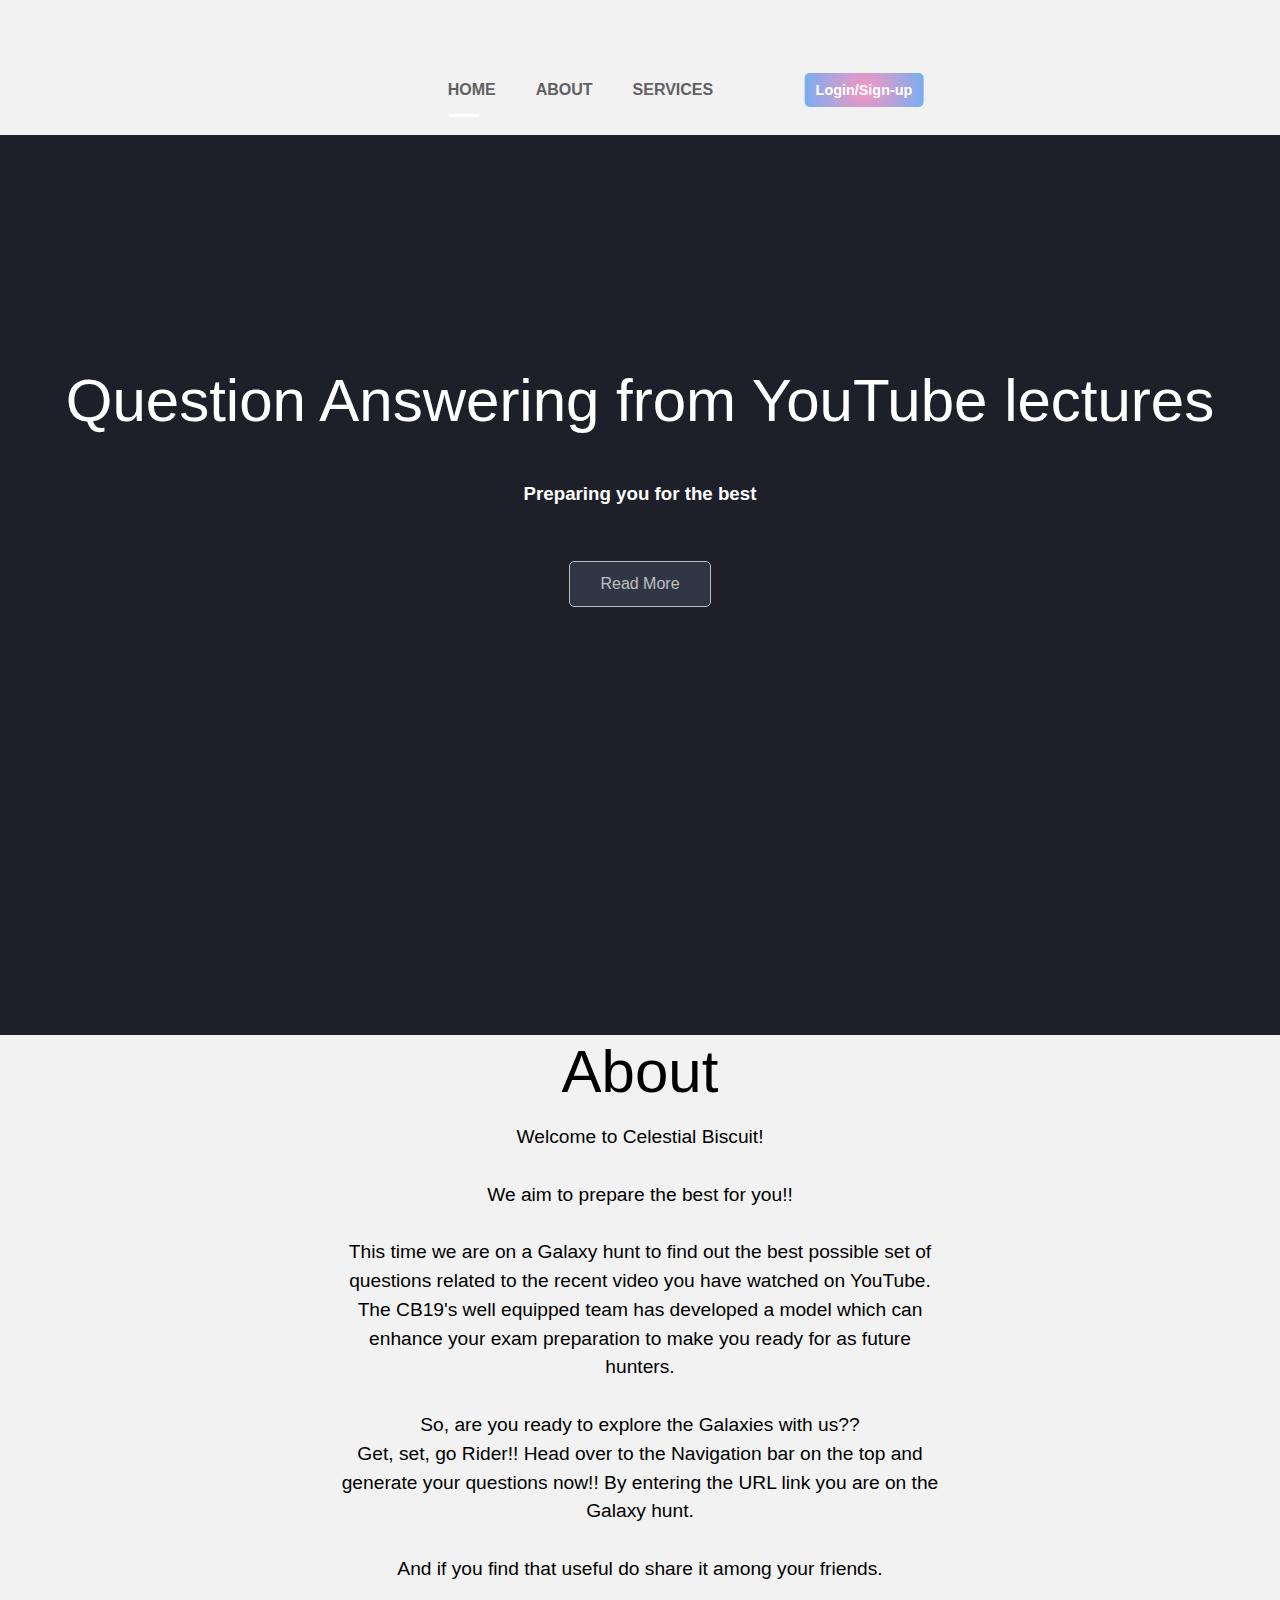
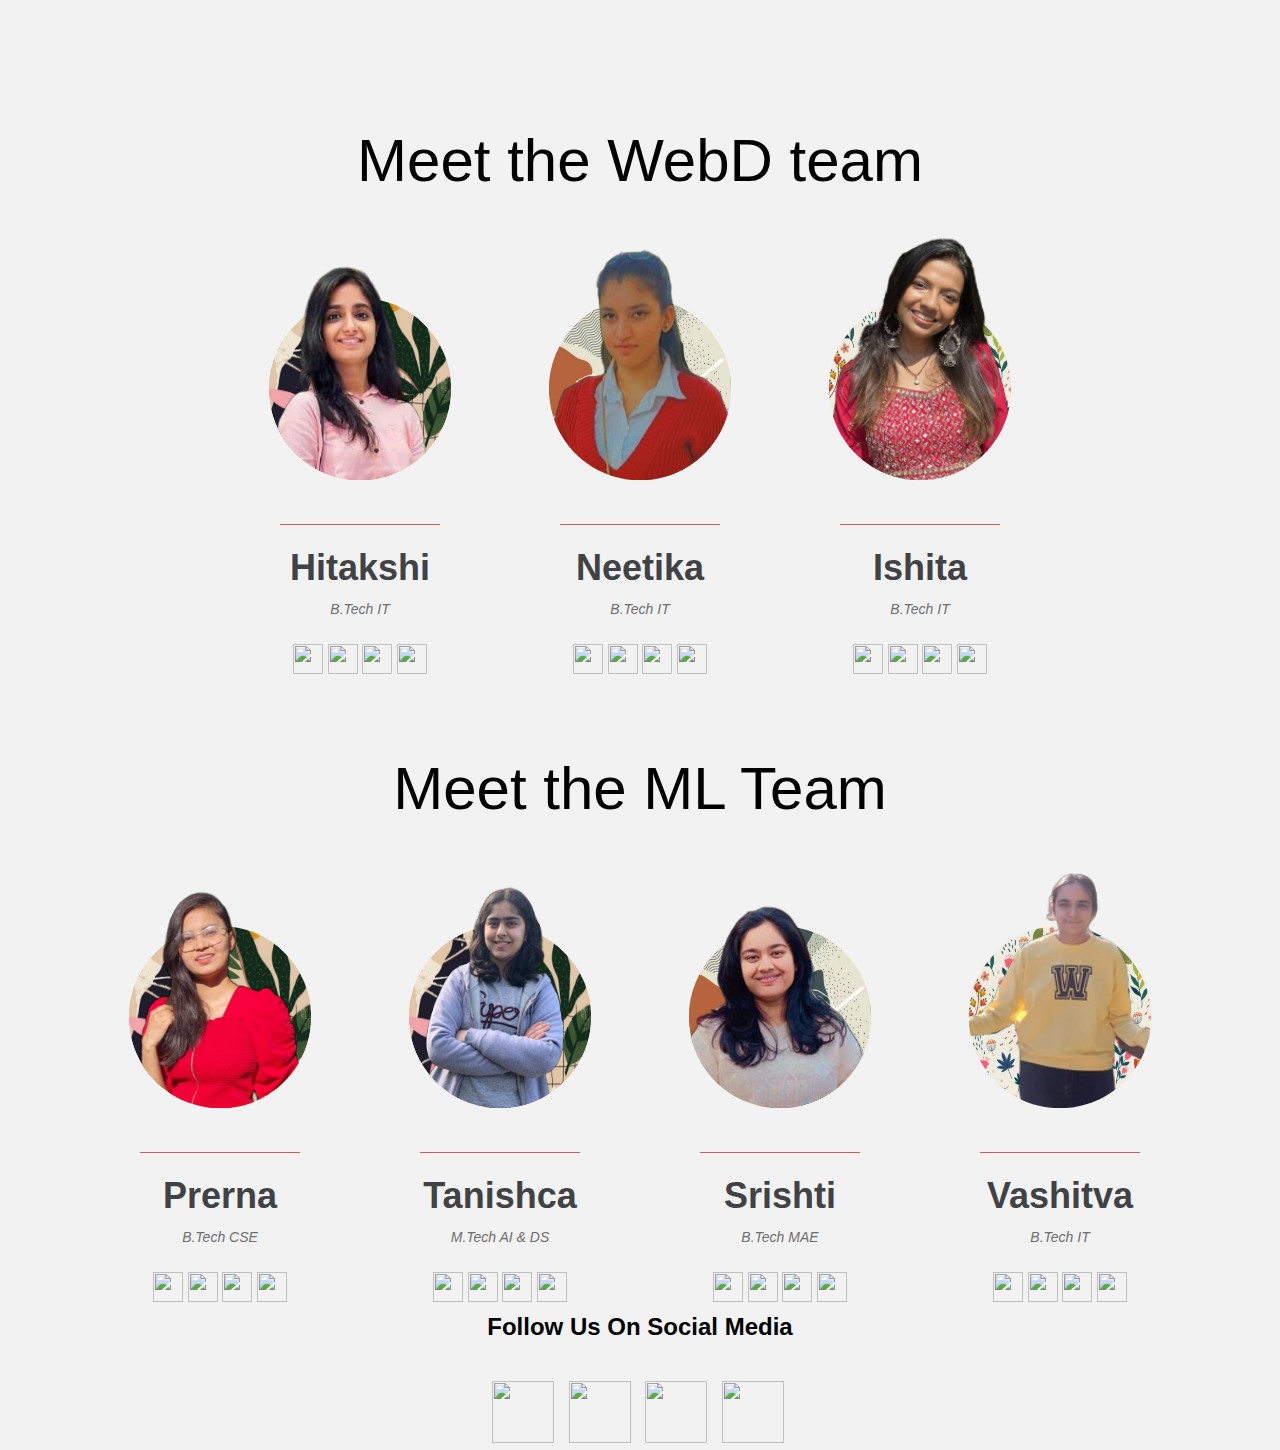
==== commit 5e88c8aa: "all donee" ====
--- a/about.html
+++ b/about.html
@@ -21,7 +21,7 @@
       <br>
       <section class="showcase">
         <div class="video-container">
-          <video src="https://traversymedia.com/downloads/video.mov" autoplay muted loop></video>
+          <video src="Photos\Planet - 73425.mp4" autoplay muted loop></video>
         </div>
         <div class="content">
           <h1><br>Question Answering from YouTube lectures</h1>
@@ -64,7 +64,13 @@
         </div>
         <div class="divider"></div>
         <div class="name">Hitakshi</div>
-        <div class="title">B.Tech IT</div>
+        <div class="title">B.Tech IT</div><br>
+        <div class="socialperson">
+          <a href="https://twitter.com/cbigdtuw" target="_blank"><image  src="https://cdn-icons-png.flaticon.com/512/81/81609.png" width="30" height="30" ></image></a>
+            <a href="https://www.instagram.com/celestialbiscuit/?igshid=YmMyMTA2M2Y%3D" target="_blank"><image  src="https://cdn-icons-png.flaticon.com/512/87/87390.png" width="30" height="30" ></image></a>
+            <a href="https://github.com/neetika14/cb19" target="_blank"><image  src="https://cdn-icons-png.flaticon.com/512/25/25231.png" width="30" height="30" ></image></a>
+            <a href="https://www.linkedin.com/company/celestial-biscuit-igdtuw/" target="_blank"><image  src="https://cdn-icons-png.flaticon.com/512/61/61109.png?w=360" width="30" height="30" ></image></a>
+            </div>
       </div>
       <div class="person">
         <div class="container">
@@ -82,6 +88,13 @@
         <div class="divider"></div>
         <div class="name">Neetika</div>
         <div class="title">B.Tech IT</div>
+        <br>
+        <div class="socialperson">
+          <a href="https://twitter.com/cbigdtuw" target="_blank"><image  src="https://cdn-icons-png.flaticon.com/512/81/81609.png" width="30" height="30" ></image></a>
+            <a href="https://www.instagram.com/celestialbiscuit/?igshid=YmMyMTA2M2Y%3D" target="_blank"><image  src="https://cdn-icons-png.flaticon.com/512/87/87390.png" width="30" height="30" ></image></a>
+            <a href="https://github.com/neetika14/cb19" target="_blank"><image  src="https://cdn-icons-png.flaticon.com/512/25/25231.png" width="30" height="30" ></image></a>
+            <a href="https://www.linkedin.com/company/celestial-biscuit-igdtuw/" target="_blank"><image  src="https://cdn-icons-png.flaticon.com/512/61/61109.png?w=360" width="30" height="30" ></image></a>
+            </div>
       </div>
       <div class="person">
         <div class="container">
@@ -99,9 +112,19 @@
         <div class="divider"></div>
         <div class="name">Ishita</div>
         <div class="title">B.Tech IT</div>
-      </div>
-      <div class="enter">
-    </div>
+        <br>
+        <div class="socialperson">
+        <a href="https://twitter.com/cbigdtuw" target="_blank"><image  src="https://cdn-icons-png.flaticon.com/512/81/81609.png" width="30" height="30" ></image></a>
+          <a href="https://www.instagram.com/celestialbiscuit/?igshid=YmMyMTA2M2Y%3D" target="_blank"><image  src="https://cdn-icons-png.flaticon.com/512/87/87390.png" width="30" height="30" ></image></a>
+          <a href="https://github.com/neetika14/cb19" target="_blank"><image  src="https://cdn-icons-png.flaticon.com/512/25/25231.png" width="30" height="30" ></image></a>
+          <a href="https://www.linkedin.com/company/celestial-biscuit-igdtuw/" target="_blank"><image  src="https://cdn-icons-png.flaticon.com/512/61/61109.png?w=360" width="30" height="30" ></image></a>
+          </div>
+      </div>
+      <div class="enter">
+    </div>
+      <div class="socialperson">
+        
+        </div>
     <br><br>
       <h1>
         <br>
@@ -125,7 +148,13 @@
       </div>
       <div class="divider"></div>
       <div class="name">Prerna</div>
-      <div class="title">B.Tech CSE</div>
+      <div class="title">B.Tech CSE</div><br>
+      <div class="socialperson">
+        <a href="https://twitter.com/cbigdtuw" target="_blank"><image  src="https://cdn-icons-png.flaticon.com/512/81/81609.png" width="30" height="30" ></image></a>
+          <a href="https://www.instagram.com/celestialbiscuit/?igshid=YmMyMTA2M2Y%3D" target="_blank"><image  src="https://cdn-icons-png.flaticon.com/512/87/87390.png" width="30" height="30" ></image></a>
+          <a href="https://github.com/neetika14/cb19" target="_blank"><image  src="https://cdn-icons-png.flaticon.com/512/25/25231.png" width="30" height="30" ></image></a>
+          <a href="https://www.linkedin.com/company/celestial-biscuit-igdtuw/" target="_blank"><image  src="https://cdn-icons-png.flaticon.com/512/61/61109.png?w=360" width="30" height="30" ></image></a>
+          </div>
     </div>
     <div class="person">
       <div class="container">
@@ -143,7 +172,13 @@
       </div>
       <div class="divider"></div>
       <div class="name">Tanishca</div>
-      <div class="title">M.Tech AI & DS</div>
+      <div class="title">M.Tech AI & DS</div><br>
+      <div class="socialperson">
+        <a href="https://twitter.com/cbigdtuw" target="_blank"><image  src="https://cdn-icons-png.flaticon.com/512/81/81609.png" width="30" height="30" ></image></a>
+          <a href="https://www.instagram.com/celestialbiscuit/?igshid=YmMyMTA2M2Y%3D" target="_blank"><image  src="https://cdn-icons-png.flaticon.com/512/87/87390.png" width="30" height="30" ></image></a>
+          <a href="https://github.com/neetika14/cb19" target="_blank"><image  src="https://cdn-icons-png.flaticon.com/512/25/25231.png" width="30" height="30" ></image></a>
+          <a href="https://www.linkedin.com/company/celestial-biscuit-igdtuw/" target="_blank"><image  src="https://cdn-icons-png.flaticon.com/512/61/61109.png?w=360" width="30" height="30" ></image></a>
+          </div>
     </div>
       <div class="person">
         <div class="container">
@@ -160,7 +195,13 @@
         </div>
         <div class="divider"></div>
         <div class="name">Srishti</div>
-        <div class="title">B.Tech MAE</div>
+        <div class="title">B.Tech MAE</div><br>
+        <div class="socialperson">
+          <a href="https://twitter.com/cbigdtuw" target="_blank"><image  src="https://cdn-icons-png.flaticon.com/512/81/81609.png" width="30" height="30" ></image></a>
+            <a href="https://www.instagram.com/celestialbiscuit/?igshid=YmMyMTA2M2Y%3D" target="_blank"><image  src="https://cdn-icons-png.flaticon.com/512/87/87390.png" width="30" height="30" ></image></a>
+            <a href="https://github.com/neetika14/cb19" target="_blank"><image  src="https://cdn-icons-png.flaticon.com/512/25/25231.png" width="30" height="30" ></image></a>
+            <a href="https://www.linkedin.com/company/celestial-biscuit-igdtuw/" target="_blank"><image  src="https://cdn-icons-png.flaticon.com/512/61/61109.png?w=360" width="30" height="30" ></image></a>
+            </div>
       </div>
       <div class="person">
         <div class="container">
@@ -177,7 +218,13 @@
         </div>
         <div class="divider"></div>
         <div class="name">Vashitva</div>
-        <div class="title">B.Tech IT</div>
+        <div class="title">B.Tech IT</div><br>
+        <div class="socialperson">
+          <a href="https://twitter.com/cbigdtuw" target="_blank"><image  src="https://cdn-icons-png.flaticon.com/512/81/81609.png" width="30" height="30" ></image></a>
+            <a href="https://www.instagram.com/celestialbiscuit/?igshid=YmMyMTA2M2Y%3D" target="_blank"><image  src="https://cdn-icons-png.flaticon.com/512/87/87390.png" width="30" height="30" ></image></a>
+            <a href="https://github.com/neetika14/cb19" target="_blank"><image  src="https://cdn-icons-png.flaticon.com/512/25/25231.png" width="30" height="30" ></image></a>
+            <a href="https://www.linkedin.com/company/celestial-biscuit-igdtuw/" target="_blank"><image  src="https://cdn-icons-png.flaticon.com/512/61/61109.png?w=360" width="30" height="30" ></image></a>
+            </div>
       </div>
       <div class="enter">
       </div>
--- a/about.css
+++ b/about.css
@@ -209,7 +209,7 @@
 }
 
 .social a {
-	margin: 0 5px;
+	margin: 5px 5px;
 }
 
 canvas {
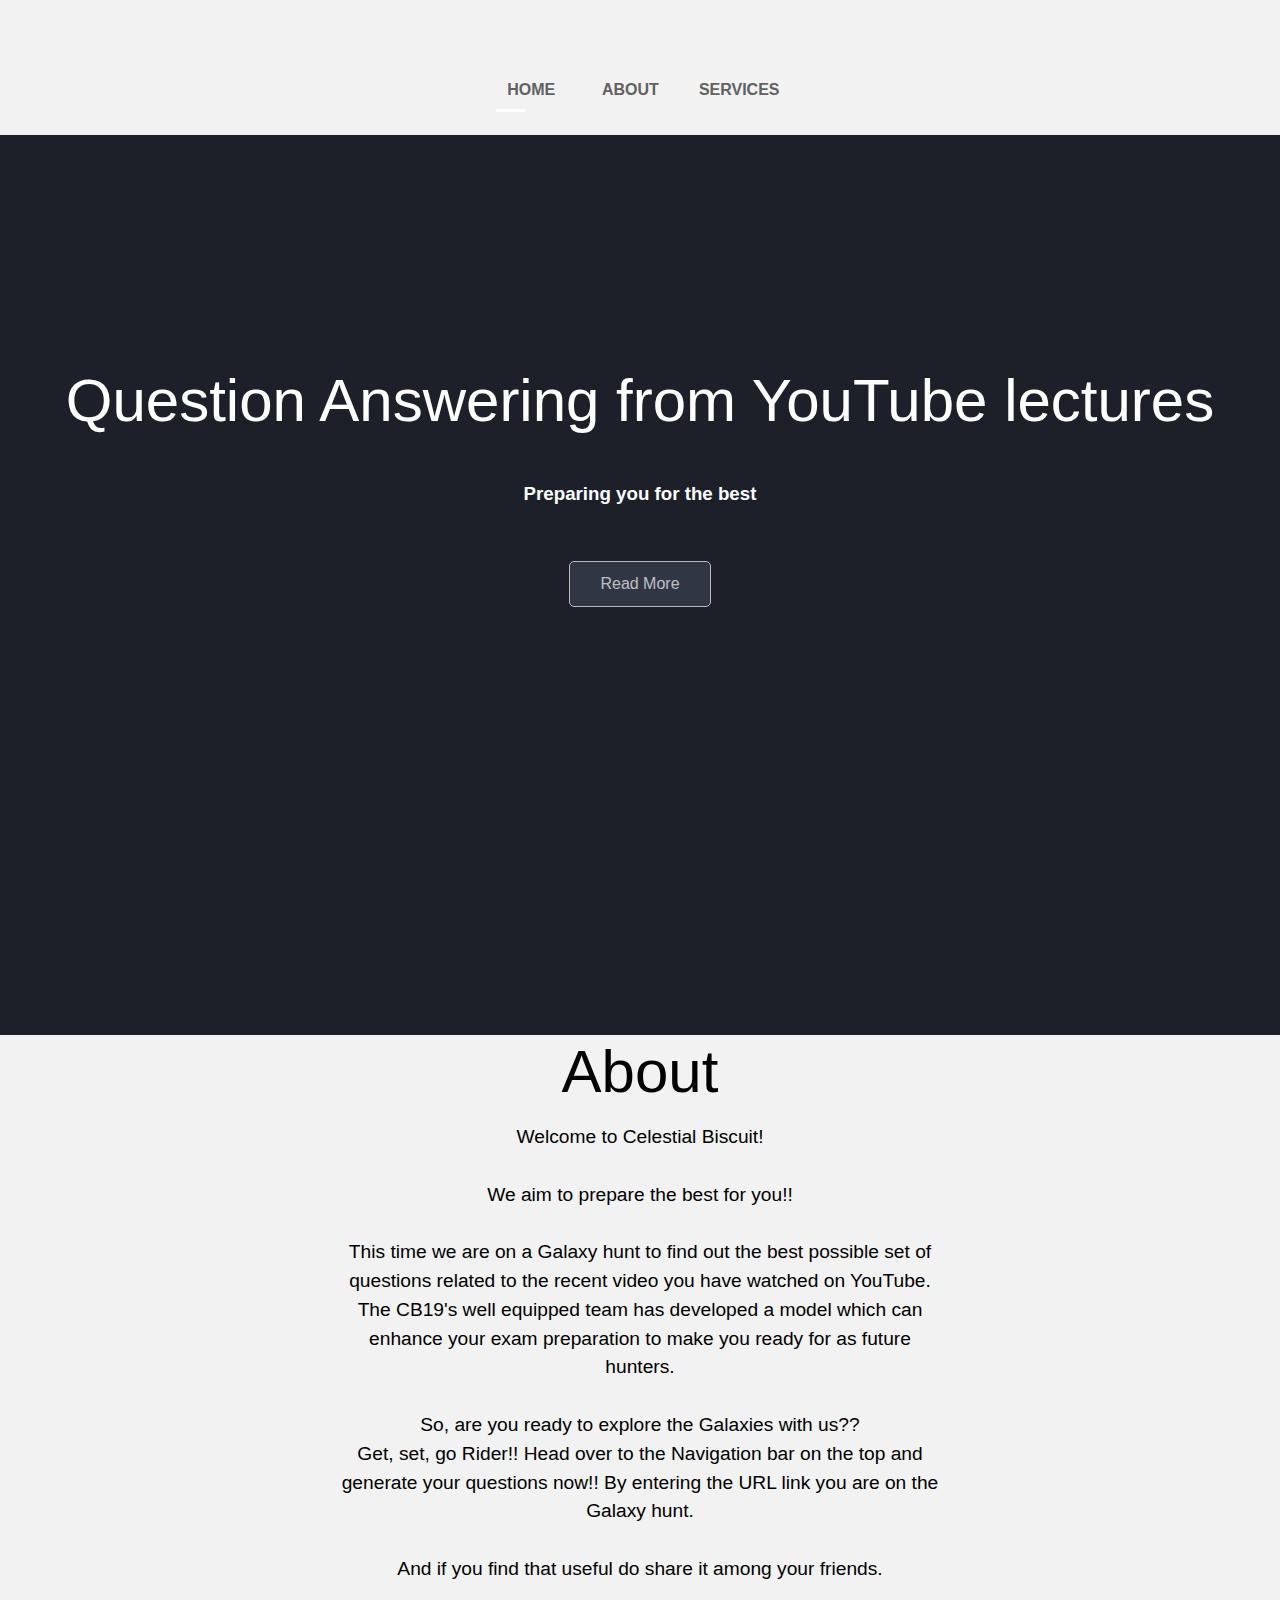
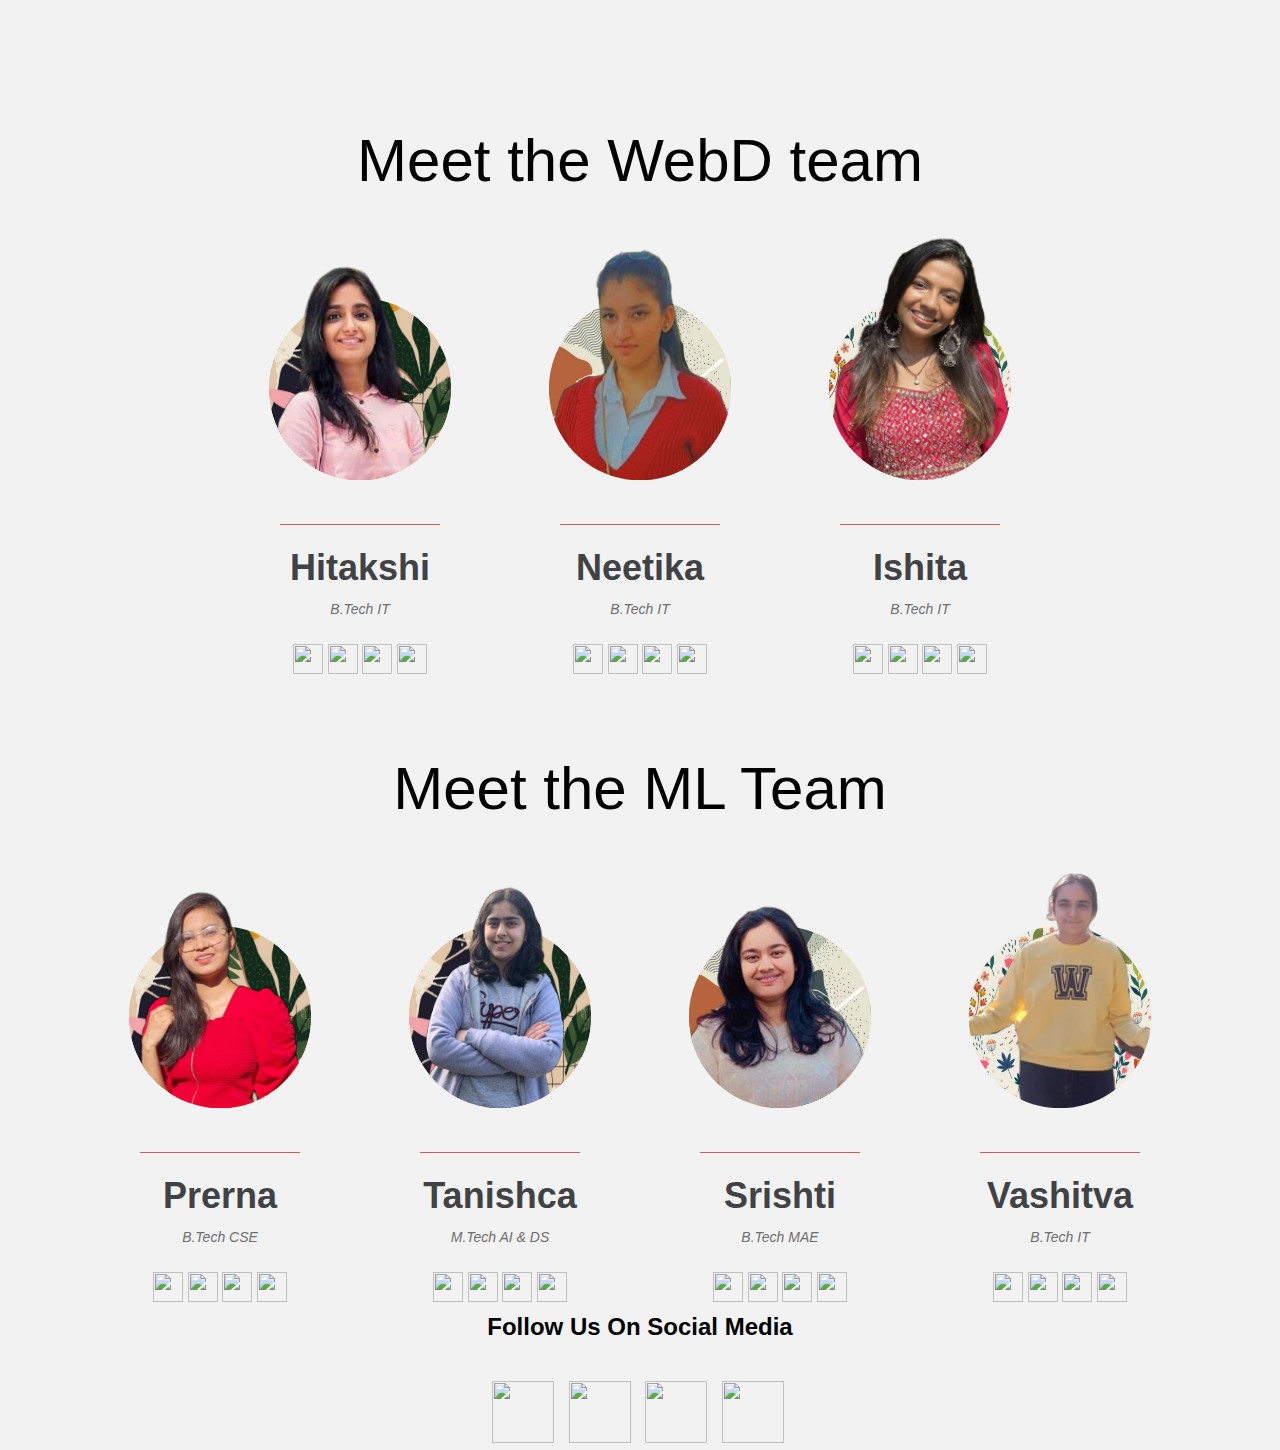
==== commit 74f0d159: "Co-authored-by: Hitakshi Wadhwa <Hitakshi-w@users.noreply.github.com>" ====
--- a/about.html
+++ b/about.html
@@ -14,9 +14,6 @@
     <a href="about.html">ABOUT</a>
     <a href="services.html">SERVICES</a>
     <div id="indicator"></div>
-    <a href="login.html">
-    <button class="custom-btn btn-6"><span>Login/Sign-up</span></button>
-     </a>
   </nav>
       <br>
       <section class="showcase">
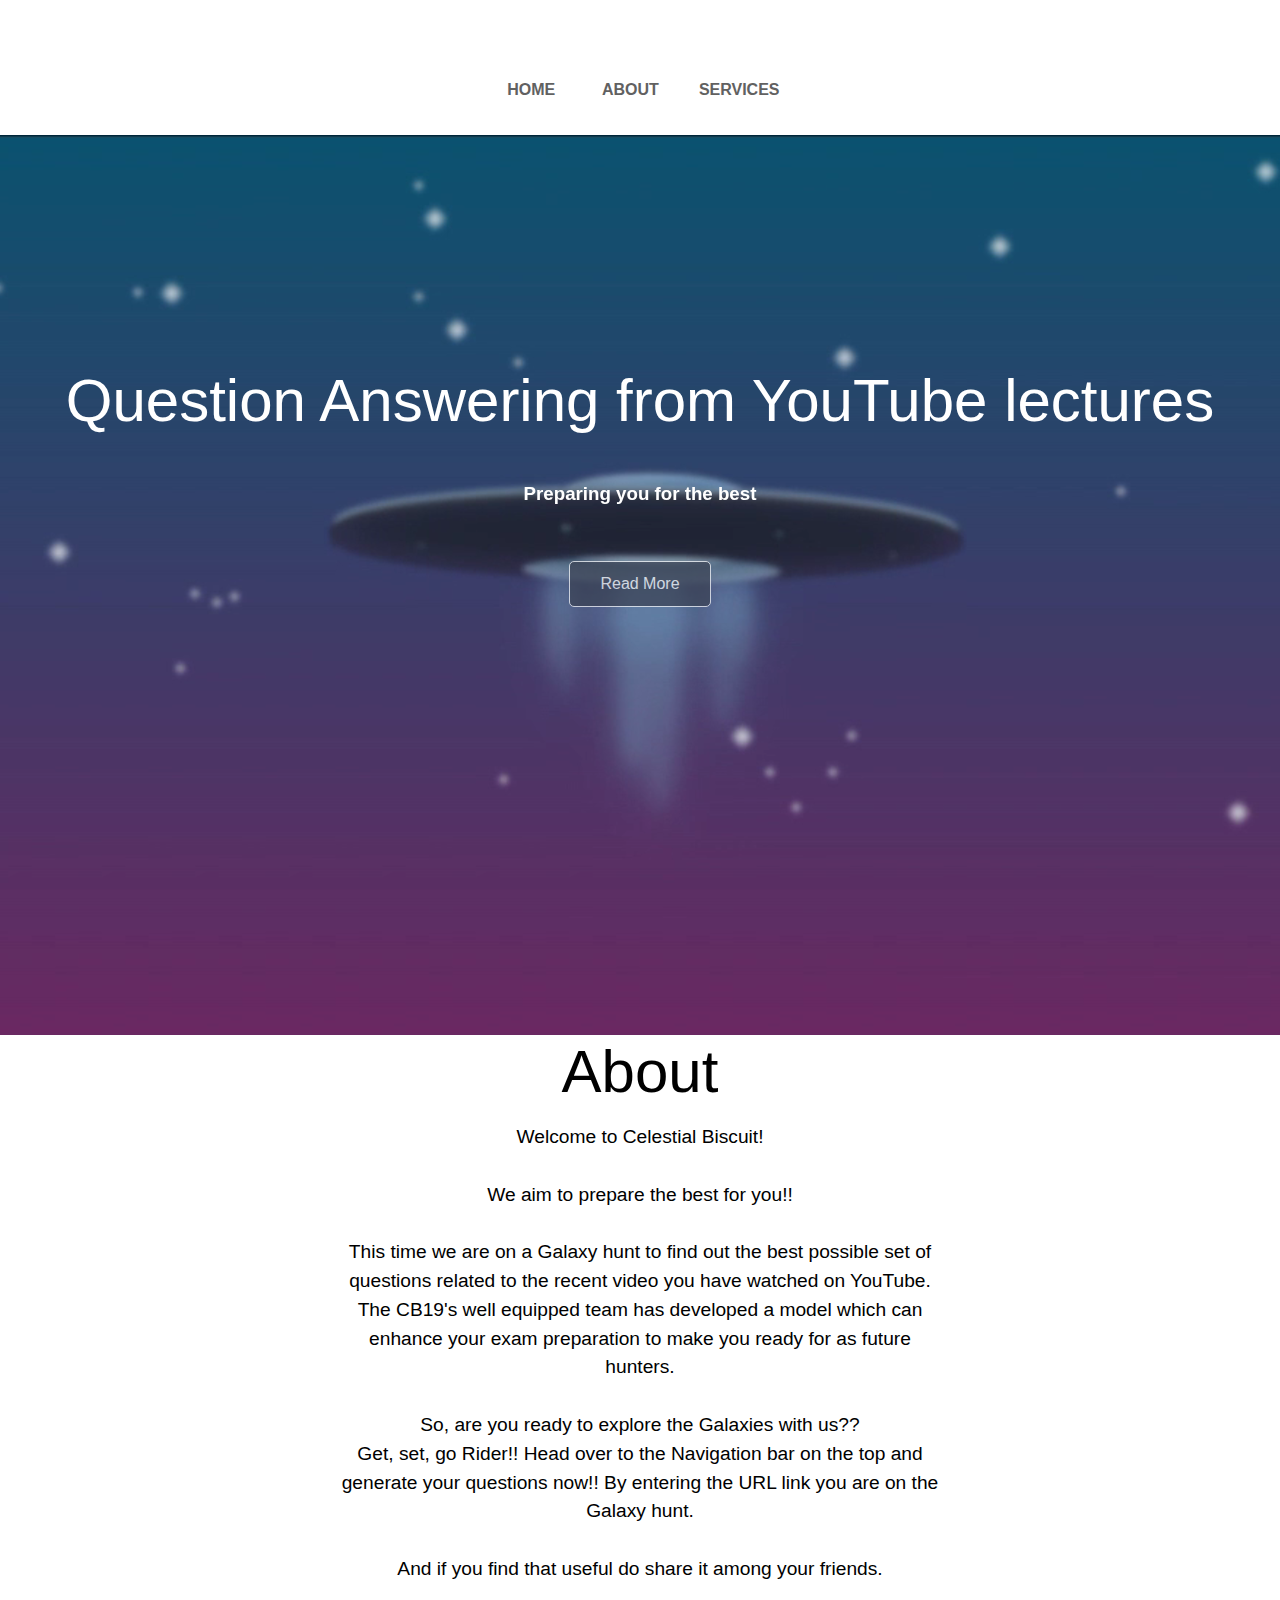
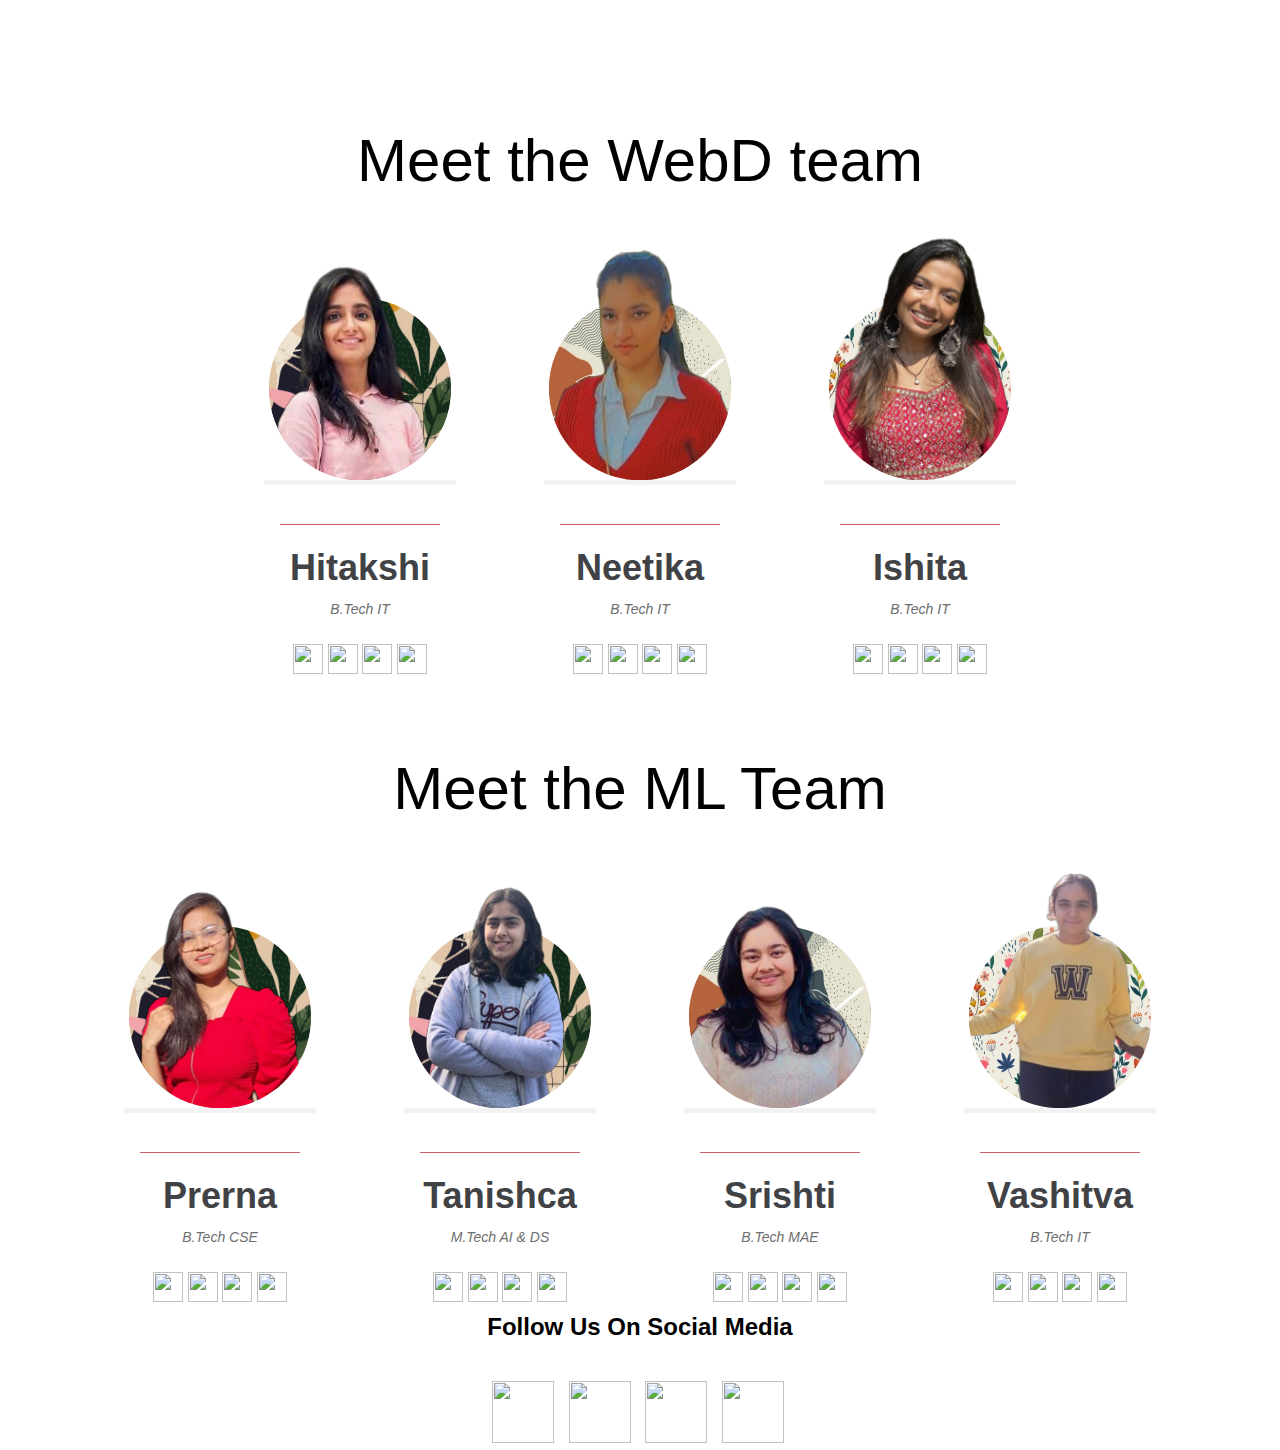
==== commit f1280599: "Co-authored-by: Hitakshi Wadhwa <Hitakshi-w@users.noreply.github.com>" ====
--- a/about.html
+++ b/about.html
@@ -18,7 +18,7 @@
       <br>
       <section class="showcase">
         <div class="video-container">
-          <video src="Photos\Planet - 73425.mp4" autoplay muted loop></video>
+          <video src="Photos\Forest_Encounter__Trim_AdobeExpress.mp4" autoplay muted loop></video>
         </div>
         <div class="content">
           <h1><br>Question Answering from YouTube lectures</h1>
--- a/about.css
+++ b/about.css
@@ -1,7 +1,7 @@
 @import url("https://fonts.googleapis.com/css2?family=Merriweather:wght@900&family=Sumana:wght@700&display=swap");
 body {
   align-items: center;
-  background-color: #f2f2f2;
+  background: white;
   display: flex;
   font-family: "Merriweather", serif;
   flex-wrap: wrap;
@@ -169,7 +169,7 @@
 	width: 100%;
 	top: 0;
 	left: 0;
-	background: rgba(0, 0, 0, 0.5);
+	/* background: rgba(0, 0, 0, 0.5); */
 	position: absolute;
 }
 
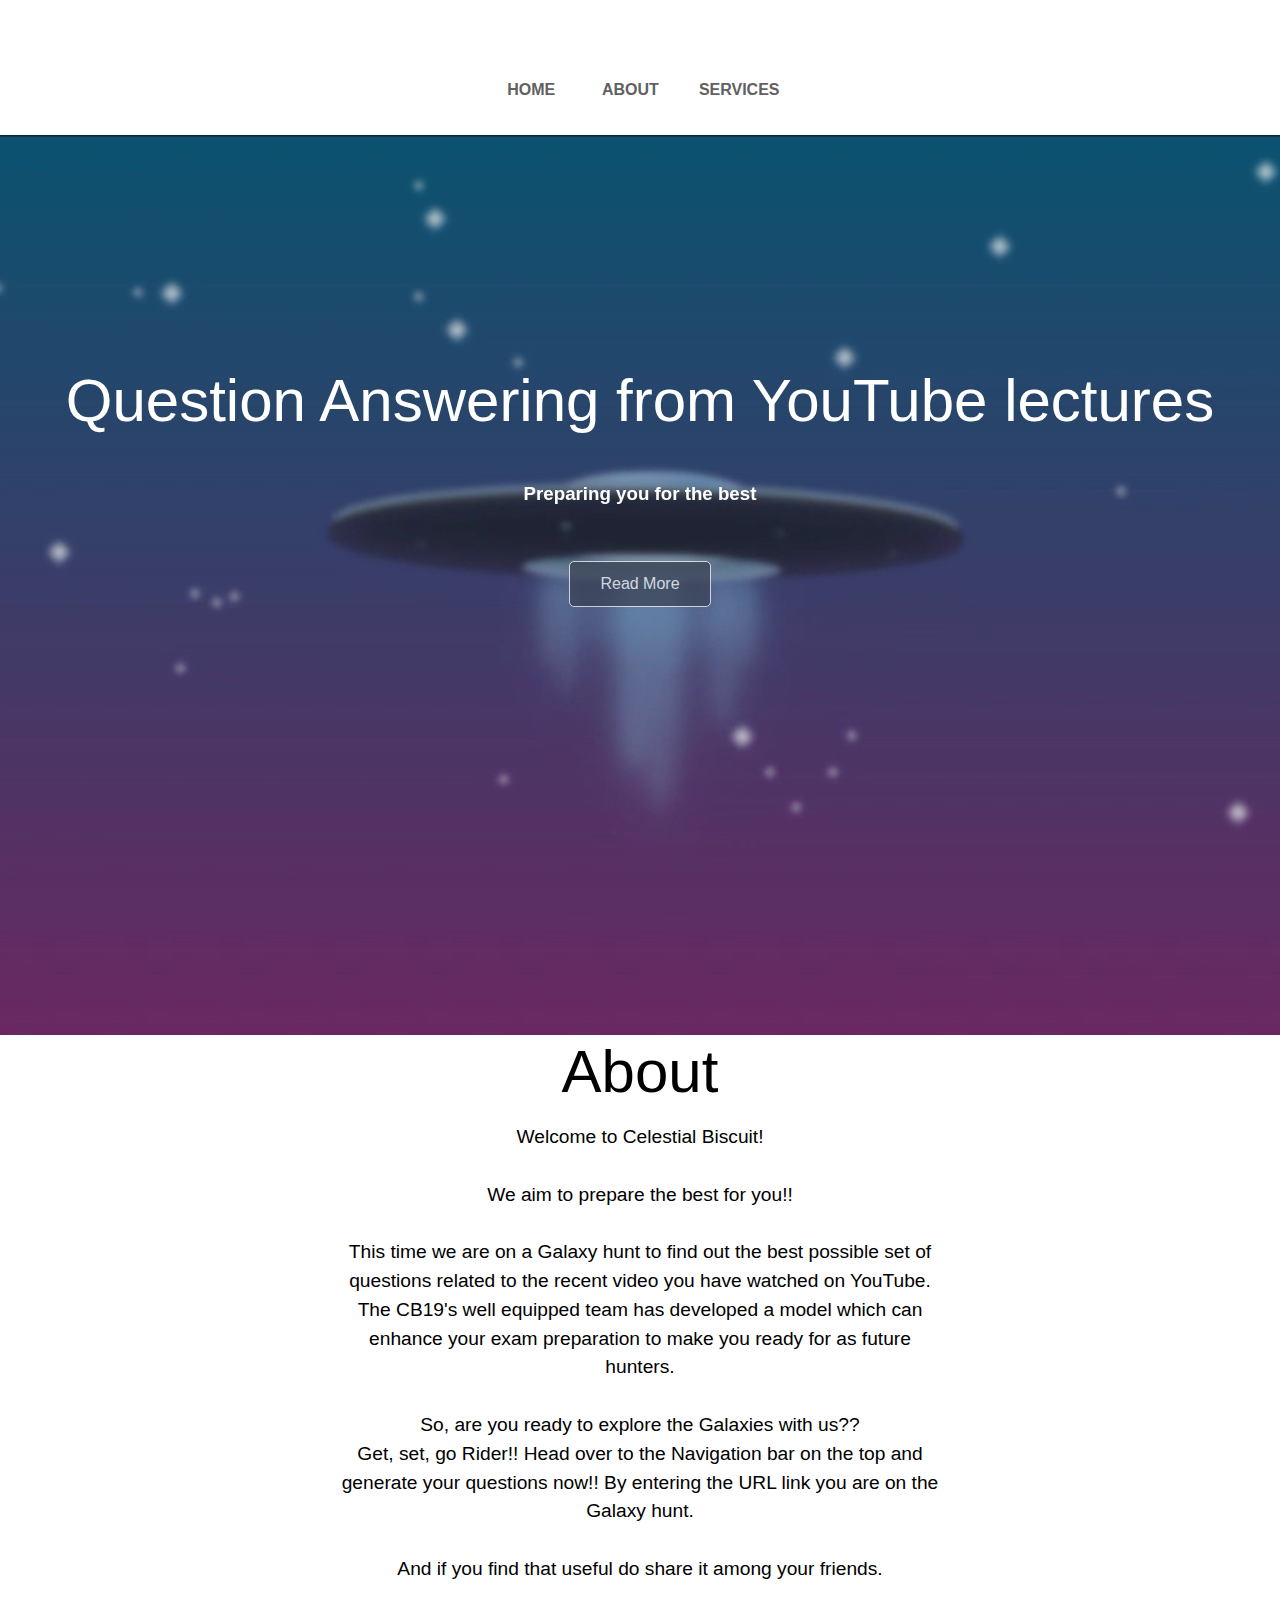
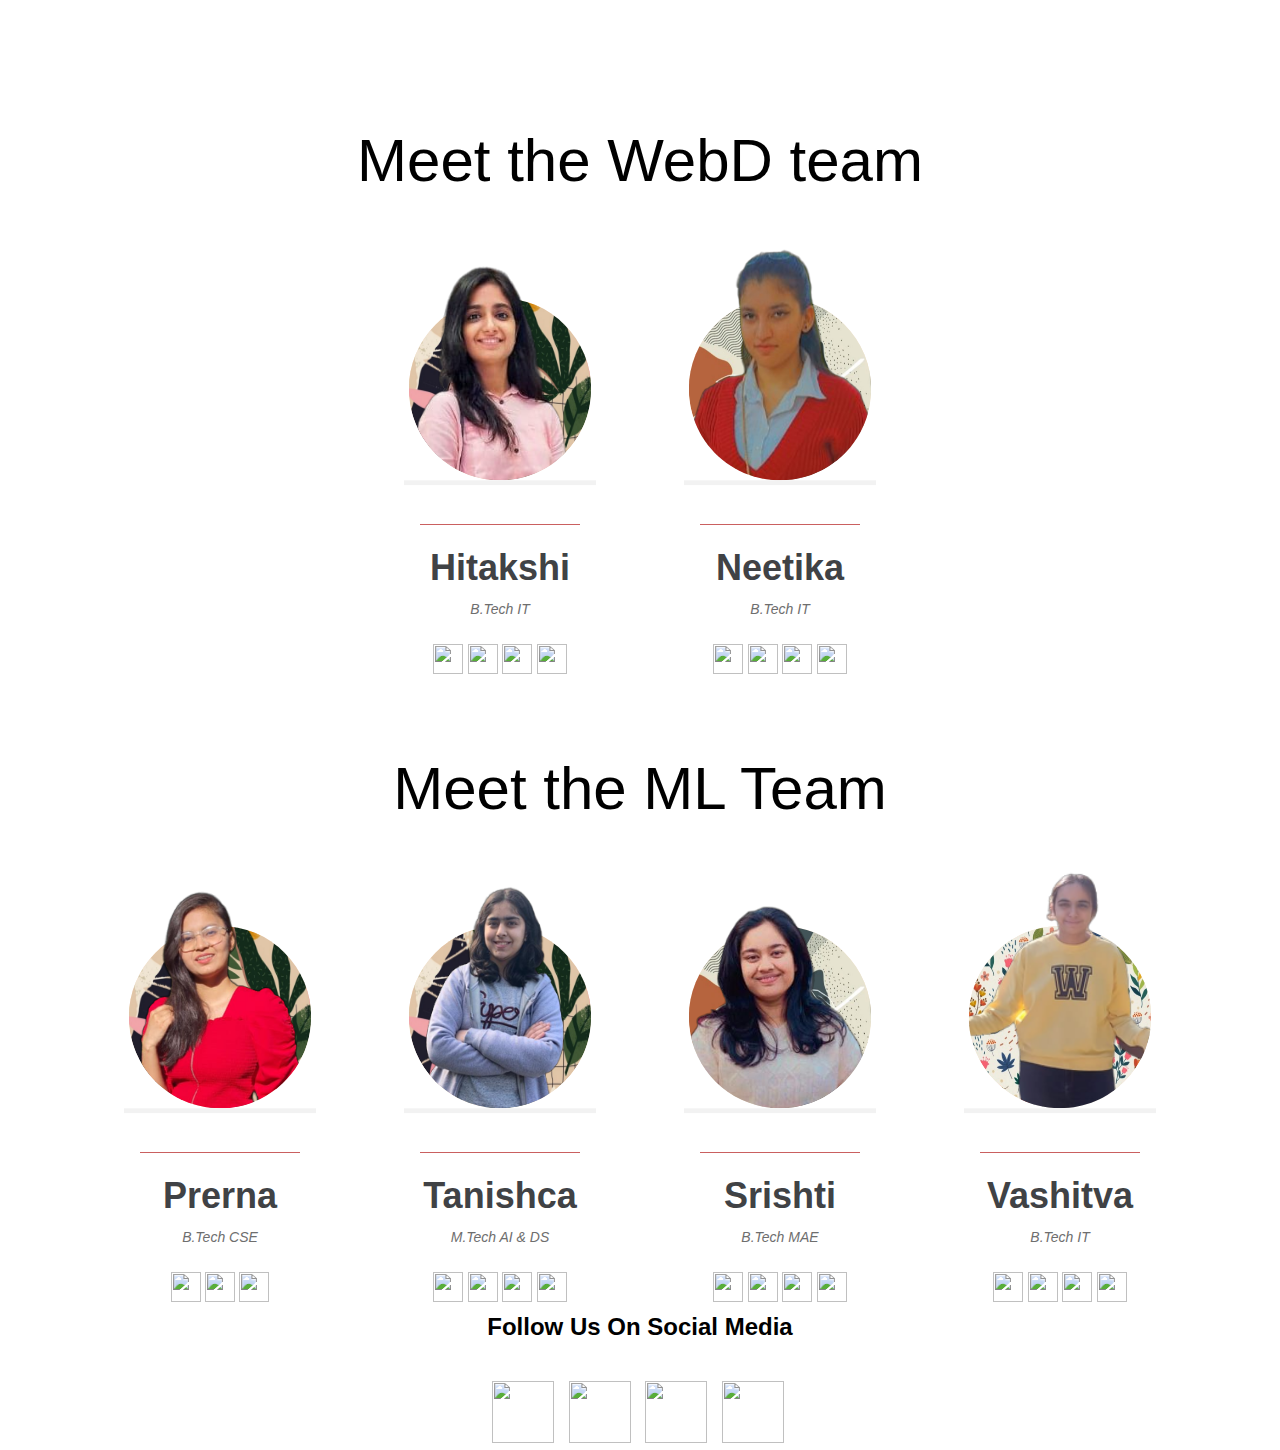
==== commit c93c70da: "output pg added" ====
--- a/about.html
+++ b/about.html
@@ -87,41 +87,14 @@
         <div class="title">B.Tech IT</div>
         <br>
         <div class="socialperson">
-          <a href="https://twitter.com/cbigdtuw" target="_blank"><image  src="https://cdn-icons-png.flaticon.com/512/81/81609.png" width="30" height="30" ></image></a>
-            <a href="https://www.instagram.com/celestialbiscuit/?igshid=YmMyMTA2M2Y%3D" target="_blank"><image  src="https://cdn-icons-png.flaticon.com/512/87/87390.png" width="30" height="30" ></image></a>
-            <a href="https://github.com/neetika14/cb19" target="_blank"><image  src="https://cdn-icons-png.flaticon.com/512/25/25231.png" width="30" height="30" ></image></a>
-            <a href="https://www.linkedin.com/company/celestial-biscuit-igdtuw/" target="_blank"><image  src="https://cdn-icons-png.flaticon.com/512/61/61109.png?w=360" width="30" height="30" ></image></a>
-            </div>
-      </div>
-      <div class="person">
-        <div class="container">
-          <div class="container-inner">
-            <img
-              class="circle"
-              src="[data-uri]"
-            />
-            <img
-              class="img img3"
-              src="Photos\Ishita.png";base64,[base64]/MClBKiU7JiJdS0I/[base64]/[base64]/q56fREupS1KyVVt+JjJ8NDuTQUdkVUwsLjCUJTiIHS+LeXOaiYOBbWKzGTuTlp/PMU90d3+Ii5M8OzhQU1ptbna3qqvFGEA4Oj1WWWJJTlazn5U9QUdjZm9cX2hGSE54Z17ZFkTJtazIr6IyMzZwYVufYluYg3mtmY+4pJyMf4DXwrbr1ch9gIilnJ6hpa24usDYuEbKAAAA9nRSTlMABxIlOVJtweHn/5tQOyH//////////6Zs/2/I/////////////5X/////5P///////4f//////////83/////////////sv/////////////////////////i//////9l///d//////////////+E3///////////////////////////////////////////////////////////////////4bz//////////////////v///////////////////////////7nV/6b/////////////////////////////2f///////////////////////8m8PJfiAAEiW0lEQVR4AezBBQEAMRAAoJP+mV8XYgIEJwEAAAAAAAAAAAAAAAAAAAAAAAAAAAAAIIdgfZn16OFmv96WU0d6KABv2GBzim1pLSn5w27ye4jn9P4POFKTq3mAjKnq5Zaquf5Kssn7c9s20O1u3/WHw+F4PB1rDv358vJzeFLTBjrsuvM4yTSJqESBqha3Y7o21mcU3Z9P0zSdxMTiqNNpTF1TPb52L8N286PBPk+2w1v/P4mYuRujosG8Aru7ifTdZWgv1icS7Q6jWCU1pQMk1Ugj3Cqqy3Ts33fbTWN9khk9nMbRQlQj6QlQk1UZoBYRhwmvr/th+LldOWrLJkRHEQlSTUz8UpZCRFFpDjeaiOPm8nHsu5f4g/OjZdWi+378/yjTNIkqUWZyLmA+BYUEjeRNJk9Y4zVQ12zaMuzOv0mAhleSzvd5vpdP/gpZXUp57GCoFaEYnO6Buurl216kv4+jSmQSBTX9CqJqMBNUJakGmAO4FcD7y7Bm0/YineQrVF0WZoDgRKKCEaWJu7kXAHERP+/WuXyb6HbfyxSkJlmqWkoaRn9cPgFmjIYkBaNgi/ixW+Ogtmx3sXblQWqqJBiNSFBgTtL6M1EBh2e7ZStkvx82q1Nta7c7/CEqolZV9TGbeUqVRKmkmej+oHb3xbiQx/NufaZt7Y6jScQsVE0IQpnB4+MoUVGJK7KzyhZLa0Cvl3UNaiPdnUN0nL42r1AeoFFgppTPkqx1eBM2krrOAqWirG9Q29ducE4BeqqDyspWNEnBsJxLBI/+SNKCBXA6Uajl+rZdjWkT3fVjiH5MAWoyVVMChUkWkgxTlHu5L6WkZVkKwIgXZIeRCsSgNtT/BPDfT4ieRYL0T4EGp1h6ZWXLJ4f0HucerXwSSUrU0GnuBqPyxGsz/XbO7Wb7laH2ett1h3GcJvkwVYljSRVHWaiVFMuyBOdcZ7WmkpaS3R0ejVDq9W1oqN9kGZSbwHu5XLrMe6R7j8vlrevOh7/+HgP1NJ1ImJgBrF5JCsy8L0vM6My5DutSHphElaW7+c3dbwDZlu/3eKbmJSBf/2HXPLajxYEoPNk5NCY4+/gIVv5BjEvIdP8tyeP4/m8090oOM3t6x20KhOjdd25VSXBx96Pt2lrpvlOq61Td1d3t3+rqMs+y3bOzRbYLt8ZNwBQJKUzKtFvXSoFmQ6Q0KqeJNGbe65NFCX/[base64]/SaY4VaFh9fNRCi0sjRWkG6UUy+YPm9s59TJQBHp279uRmmM88I9K7rXHSmGCOID5u66NKAgORL+BfsOmhNZAsoy7JbWLQBU0p/FlTal2BJFuJGE2aYgHNY9WJDTOd32gd7d11PoI44nYQxkGLC6eMvBEx+zsUQlNihXynVgBSIPrLPhTHBslZATbI40ZsQoH4vaq6LIlXWfGcTTGeP/vHXRWuNBkxPLwIcFSzvHUYeI1KkRECXN2luAFQNspoLF2DNY/nk0XDAUdx1QKS71EPxfRsra5GdbP85L1Cn3+S7b4O0H9DCaCWmXhvlXIj0WGEhAk4SHjEItkee5X599sii2qxIE1AZZAqicVETHZt2mtAnUUjA29h0mDFMmnUP7v8xbbCdeQpP3jvv1uyR/JOHnoRXhHt6SgMfQniij6kxwjWIoRf2wldMwEAGlmTaKGbiZFMMdZPWNUBKogWJXi+KnflTs2mJ/lE9m6fOdHYJnKQWfGprE8IosAZIKHgO8J/YMYURwnwQyPaDhhp+yrubMclyOXoLkFrRwnjEEUEDacy7RIpjsY1vQmcS06Xd8x9mbYSV0a2J0jMC2IGg5UGGPtC3bJDwDMFULELMAqKjY/0VYV1lS5TaWja/K60SU40fBzrVU65Mo65vbvB6Bkwns+lMdP+no0gUAs51siaJJodCwMbbJwxpWWBFykVO5qQTl2wrvQxpH4JFM9/NmrRzT8oESiWgoM28S93cLEB3sbX/[base64]/P4tSHMeI1vRPLKukKh8a4okpmO/WskWWWl8EByqmXSAlzyKJZj0+qw5mHpPs7L61gOOifOpzkxJDIh2/OX5fwJ9nCwmE6f9S5f7vsFxqltQMulqtuCqNXD/ethVpXXpCnOV7UWS7O+eTVNO5O3p7AUVn8IMIMnj679uTQMoR78evhDwyxpB2HsJy/HSyFRpeImnTL4dV3Nt93M3BkweDM6mWEmqe4/TwUJQspzPTCZD+/tb9y96ZN7dtJFG8Krb3UFyrW4rsFZX7jsiySJqmCdCL0sQ9PQMgx+xaUu77Pr//H/teDxl/[base64]/NhZ5vNX5I0pDaQGewPcEQqZUbdPdo87HtI3V1KpOcFRKaV2VMItMLRe+eIUw1pBEwijXwHBUMhzKiVRjGkbD+g90uiZWYKnmA6QfylU7F/DlGuZ4IyGO8zpYLpwQmKJNi0L3qvw6Xj83fKBcem7BsIZdEViD2zqGodDKQpRDsqBaCQAdd1+QRNIXvqSqaYujQF1+Fozg7D9gadujswn87Z3j/m8DSXvJzkvd0XvdeBdHF+Xlasdsui8evsKc43jaM5XRlNq/gbvVe7NPFsgqkh1sMcqtKkRMoKCW/rKc3n8CbWu+0O2K8/Hrxii8fZSeLcBhS9PG7evYbI2w9iFosx7GXj0cIL5ZzD24OvqmsWqpEVb6uibXDvNRaJ1QKxK0VilKasRMo8CLLOklFl7Qum41OkVEbg+RwA0ScCOhh14/03P9idc6nMXm43WOvh39cwjulbDeeL89nsvFgCBxGW4FmCWQO0Ks17H77nJFJtrpCgpMqzJvAMSRKvxYnwARyzapyOC6uRpuZTA4siaThn9N1Z7Wa2+9//[base64]/xGOanWMD+vRh+Ma9PvJ21e2rt6tiqcpqt/G0nEDee1GhHDFTIQAeD22bIMu2SRsvSfFbYm4lVCgurUoq1hZF3IUAlfl0Mh9yjLq9zbUxcClHMQi7g4x0Z/Pdzkj7kvchBzAqjiJGTTi6dfGrZbPyX0hQaANeOdq2ddvGxr5mwxySNSerWBOf0wtN7CCZRmw78LHbLrfB2gfTXfuBwNVS7OYLfeS9hvro7fNS6FEHUCLg1WqC+QL5UjnupuQyUhLFQYk0OEniRFtc5q9HpuPZbJVPy1ztrpki9H7EUgkjGEAFSVA1Wb/XkumjOz2UrkjvLf5TlvBiXBCZ0WpD6wFJCJN9I7xV3Zqoc/xCTBrx04gySq8gq7IwZi6dUWw7lByVMvyO8TrlcqkxrIr+7hZ+BoPBfQLlmwc0k1477CNvV6Z/e1Jo470GpynF4IBH8UN4EVw18YKDFZdiC264GWKNz2lfYcptGs8Mi08DBKxlYePWmXUJSxvMjKnT8XCYu4TD4fHO/tYJylyiBEs78nx0t+swph/F3Pq4TrQnpJDzrHcTq9g2JQZXwMWbnOFAYq9jqNuk/JR51Koq0ocMvWu8IVW1uWcrpATJifkUE+yQQ9THj9FNOtj7K5di9n3nYUy/Xu3VT1Kq65A4GhEngUCJwypb1ECE2mb7gRhuwKLwbzTvKiVMwja2CYCa/BMP0hFi6avLYpqLpOl0aG4d2SCVRdL+CWZ8PpX1kDaObvdYOunG7bvekRkdyagbcUUyMZIzo64htY9a5lXiBO+/eg9JWejS4uJTCyUn4hWEo5ZFGWfV1CaZAempFb/4MZeiP3hwgrYDHbq9LpV2dz7tWh/1bfsnLhizhJdIoD9VSTBAhsiImlSUPHlqo0EOkuhV75lpVcE7U1XcjFIuCus6rNYyDtlysOoXfDlIRR//ZB8sDalpsNet5O31zK2HyXtGWCqRqCjODL3JUK9utQaQLFWE5K1fn+hbGtY5ScHCdYhkrTzVsGlJpFnWdBhNmFO5dnU8ZOW7d7K1Bar38bOKvY/u9X+IpFMqvfOeg8EcCyRYTvHmyFRZ5a7Mm+rWPKpqLg2SexBuhRRSpXP5uRJlIFBcr5Ipq172HaYAihkUk5VRiZTrjfe3XkfX4WlTcHujR9qx0eCfNG0iOTqRfJwjDSJNyVjWrUmUng3C+2r1bx1Z/[base64]/qyOa/BuWLj8fLzJRvs2o+vzTHivF9bGFnYfegc3nUu/TZz9KTUOdOfGbKfqCY2pV4I3lSi62SWbTcaV5m2CVK4x01D1b59YR7zqtV0EEFKvOOD5PcxidOHm0Giz2ZAU7+SZkeacfy6PPPvnDJJ89IabDU2riQpEwzZKROvBc61Rys4p1LBpB8lYQDeBvUCM9/6ZOxllLaZEgrLq/[base64]/5NgG8+rVAiketqJj7f4MogjFXie2gjPcZTmdNuSHukN6+++7hWQ9qqgQQkl0xMihBoWTNQAwV09kzUQD9VCiDmqqIQpRybvCrJRrkJxJV0uZbRlliYWCRxYRsfvOF0jBLpMVLpuGvg7XsN/kmbhxpBrGzNUwTValUyJThWTobRkJIwH5kqnWhoE+/GWWVIWVpZSk0p/3eZhzUA6WyJsndaGtTVU9QJh6hnOHFC0snBzsboXo+lE9F/HQanjbX4gmgpMdrqCa+48E7Ml1DMMjg4kCQzaYgrpDNOTSFSp2ZYXU0NjTF/hZXxkhO3p8JcSpxIqzAnWE5HpzzZUGZ7+9Hw3X5bq05x9+azdWwlWSglhPXsT1ESBRoKRFRJlE2mYK5kPK6NNHgpUKE/D6QVbG7tf9bNrhRRUsUHEIjavh7cZvKsJE7bv5lIMSkJVNFG2jw6Hr3VaeFw/3dIb/3d+6ZJqiSllMCqdhY6dyVVMaT8FpTsxIM5WJWoljOQj7V5Mtos0tVixqDGt5JKlipW9ZZneYKD5VKblXQ2GWLi4NHR7mR8p8MfBup3yHnu1bc+VG1cZKhUp0yPLG1aQDB2EKgQijURLJcazfWBAK3H2/iUHU1jCliSpyggG1PnCxCdzcoSSJeWT0e26S/NOh2PH0yw9/rLu5uvjcYdIm+vG/cefvb9d999oz+cNzVxksqXDMO8wq90p7qyKLVQAZcg6l2bEl6Em5Qiav3yS9A1i0phmyGVIiVcCdH9YMv15XjZNIe8EQsPE85boUunjMPHe0cvjB52iLw90lt/l/rH7+sffqrZaQcQIvVJhZzqyMlgXB1elLOCa0fPLL5WUksj9pUZxKDr8rQz6+YWiw/fKWNcFgsSNDlRlkdKwrYKymKvgZ2YWU/BlDPOXsKOki+fdYm8/ZOYO3evrq5++Onnb2phldT+EkLrgayyIckpS9Mh96kf4Y2WLOYkTKezX8+KJbbGWeImfTZ98Ovs11npchmFdgIWlS+aomShVfFYelEqzuJMZ0uKBjWK+MGwFLKG/mT3+M2Njw477SfYD2Nu3Lz5+W+///Gni/qlJc9YVbPZdPpghC1XgXF+zG07uRMVVhJevrI7v5jPX8KWRh9N5lwEDOHOZPLg1z9/rZaENpsul9zSV4RUKefwFhKNakCNaQGMrHkJFGR5OZ688srR5sudI2//t2Fu3nzuH03t2SZStmIxLWj48kvHO7bE7GDb9uLkTjaYdvv16/tc+LA7uLy8HGAO2NYJP/yaj1GORw9Q+EAMxkBXLlZIF4jdTalQiMGYMp8u89I26xyBpW2RdMZtOo52Jnc6Ie0FqDdvHX7RNOKSCmqX4QuPNo7+z955fidupWF8S6q32DIl8RkzASQOpCAxg+BgB1xImXLSE6f36Oy3rba5yxQ8EQKDEFlhhwVvxpPe/8l9nit28wfgj3q4ksFff+e5et/33vsqm80m0+lkcjeXTlvWpUu53F5ub29/b68hdi0rZ13CbXd3z7Ksf1p7u6KZyy3FM4ZRLMumvbPe2wHS5/ADAdbl2eM3QDor4hdNaVSAlYcrePp/eUV9OmzZMC/Tu+6+529/ev7KlTp6qzx27d1HXr1+48bNm62D1q1botFo7ILdbrMhhGh8LGzR3Muld4FWYDSp/f12++NdK7aQMiE2lgROYJwhRcAUPFjlrocKxZmXLg2W2dZ4sAKXjtnhLQS9W2+GO+7njpJ++8cHH7364fOXy4XEwuLBzs7Oiy86Tqfb6dhd8bGA2m0hDoV9SKJt0cY32z48PGwf8tZuN/HPZiMXUyJvFdhxmaPG5mUbEifTGlQdg2KS3IdIK5chxl+8gpdE8ZbJKCvqWZwFD516z8vPPFXVUkryYOdF58WO4/T6Hdft2EKQnT3T4cC2B95g4HlDD7cBZNuf2J8ctpvt5n4uF1/WuLOztokK/lM1xEVBmywO1gMrz2yyXsgF8Qp71LHgQKQyOjJ0fMV6eHRBOReedTqLN66dw4GH1YXFZKvj9Hr/6vV6fcdxO66wpQa8gJIXNPR9fzga+f4Rfvi+R7pAiqP57+p6XmfLneeeRCZDVauyUZYsNT6zEezXB996nSxnR/6B1KBLy4X11zH1rp6FTUOmD77wbPFdEO06veNPj4+Pe07fgU9t16aIEkPKB0vPB84RboA7Hh2Bqi8aOSuuLG+Z+bwJqMxOazOxGT4bXcG8V7nQFpSF6dJysHLKyzD4F90cEitbj5+BTUP98VzF/Hf2oNXtgeenk57jTBwXst0B5AIqvQiUEukQIMdjfMevMT6eZw8EQqTosqrppqlX6xtPyv6h7NEMkvSpbKEvC4hAKkOkACpI8mkarIaDKRIZ7SzymFAPVLRs8qCLeXfyae8YM+/E7bsugHYGpAqmvmQqLemDK83Kv9Mx/jcaeAJZa2Q9pWJZxTTr9WpeupQccW1C+FORxUaekgoeprN+r7Qopl55UGY9Y6xcOIs8JtTFta1XW60OkB5TvUnfAdITQOUHMP/DSXdIjx6NgZJf/[base64]/gQz72QCkwJo33M9d/ALVn90BI3H9CjEO6iOTzH52rYQt2JLb0QSqRSDVyQzRf1Js5h/DF838QsiaMS6MpMJOr0WN4smk1NJFEIYrBqJhZVHzyBACmPec9dbt1od2LQ3keq7cKnXDxyK+wDjs6MjYATSQISKWXc8vTMdDUR7v5NWluLriZSmGrpucphFfTuP5dA8kJo6b9X6Jo9isNy7Ua7UOPeaDI9wwdw1liQTUWUhDJDmR/qrizdvtLrIW1wHTPsYEqgveQKrHExIP4NLp2OYk58AJ7l6KA82nPiSwlcTpFKqrmt5PW+Wt69pYAu4uADW5GF/7taWSDdNUyKVYS8XY2pYSDUy0YWHHw8DpPl1z+c3drrCdt0+LUoh5A3MKa8vOL4YDof+/[base64]/VC5k33og8cn+Yx8wdHv3hyxdbwu4QKW6YdimJlE4lVLAEUX/IggOcCpOC6VeYd8f+YHAosCQjGq0cDqGh1y4cp5OqZsCe+L6q4Wd+FcbVa7VZGgNt1AmTTEs0qpx4S4nE+cTCI2Ghd27d9fVOtyMkTpcX1XeZmPrgCow+xwhVBs8P0hgGSKfTEX57GFhlsxtYV4VVH4pHE6UCHqSGcUFdMzT4D79Q+q3q2rVtc61Y/Mtf/sJ+r5vU7DwbZBrsoVOpF9VMPB2+vGBu/eGbnVbXdeHT2cQLrCg1+CcABpEnhCTmWySnwbOUD1OJlMyxdNrcB9Jb2ArBYq8BQxaNlRUWhWSHHDxc/6IiatKQiWKhjZptGAwW2GRXJNkNn+1z0veFK+Hz6jd/fXGna9sA6tCjJ9+d0K1ACpi0IUSgEL6BKGjKDIYCT6ybIjVt5rCDJXmgZKJaCUgLeurdLVVbvUD/6QiQSiUjlcLOQvR15rkZHpQJXmcLmPJGpOxdFsllL867+zNcBv/rTqcjAo9y2uX9BDFS34NPfUreCVWSBU4IhSMg9gbQoS3aDev7uNVKLkUTBp+julp6d1XVUhfeVVV1rbSVYjNeFY/[base64]/EGbfgRANW1ix3A0lsbxlqKvIW0opg502UgtbfDEXkCrZR7by1Sdrl+UBt8v/[base64]/RPrigOkxsGIcf3f8HaBOkM5Qvrx8wqRg1MCkP+Fzeuf0FH8Y+4pmA2ZFvSGdTsci0YiymF3OLC5GVqKZeDyetGUx4hJOXBjlZy4zPro829UbpDKGYQJqCafC4/fdHYa887vUgUt7clsDbrh/h8/Jd4GCGIkCTF7A+YuIdipRD+wBqki7Vi65lFbQKEVZTCqvZ7NYSVWUh35u2q6NDfpW/I1M8RmZm84ipDqZmkCq060FLJoCaUhlXqRfOrTn8UwTGnVCmBjUCER5+aNZ4WgMjtRPP+Evx+070ztj32fNoZn73orHrWQ6GYstKgvZFWXxfPyhS01UmKjvf369VLkcHGCksAd0rS6zGEMWG9RMZG6kYV76X/bO9jmK60z7KYNMHMcgGcPjPEQvCAvkTYKUiBGMgoEicansOElZG1gp2sraVapKVWpLuCykQZtEiBmNGmmmu0bt7WhE9/R2OrRo2skIMR0RxZbwriCE4GUxkN2Qfflb9rrOmcHZz8DoS1+anpnymE+/ul/Ofe5zn42/hJXSPH8lifIPvherGYRTEgVZeF6osrM2I0AWg6AIBUWrECwEth1YBkw1mRhqbcUadah1bEtP3fb6OjSxNDZeGlgcTmmOk0m0NsQOv16e9XBULmTwxGLyztPYrraWR79gJEKKWAorJc7Ll6Wh0kxhpyAKUwXTnOwLzAsTtUVyRJwB3wN+WFaxWHItC/4XTMebmlqHWmub9vC+pq4+jPO89P5A0jDD0J1P17V3wPFyCBaPtHIznAchoXYgRcpb/+hII6TIeNGTPfuPaLeHxOqUf/PwtCI7gteFQDYfhqzvigC6EAQVMw3ohgO+7LyXS6LNYTQ9NNDcNNDUtH2AunTh4rBjmo6S0sJfm5c65fz1w4dw5vxwJ7bVxIUGyI/ER4T0kbWZSOWiFDiJlBJZkUCK3IgeV4RTA/[base64]/Kal6iAqkRalmZJqASoWFyoumFaKc8UXW2Gpo8PJXI47cEiW3dLC8rKx8tvV+Za4GMT8aZd2e4xIqVgsQvqYrFQ2M9AyZXUXJaNpMlVzeMFKYZ66TqyCaAXpkoBI+1yAAlANLHsmn0GpiE0Ow6OJLOw7l3XwTyVSS/tgZX5//xvUwxPE8ghbBemuCOmjIz2GjJedntNZ9pEBKd7F2aa5OQCFABV0VbYdzQMnmcr34hLglhVIQy142Ijj6f/kMJGiScnQzbC4UCpZxeXlZe3KytxQ7xuDOB1TQdohHrYhRUgfm+PFwnQize7sDF+VpmxwxV+GLxgtlOF/[base64]/3nn+05fvr02BiPO00mAJXSlCT4JsFmcmz89Pj4OGerpBQloVDJDLnmvILIeP8v0mIev2FTnKkRCvu+z1y3VAJ8WHcpvOoYibfjg0B6AFVeGqk8msiZy+1xIN2xMYLyiEg//41/eX4rJpLvaWpqArpEsjxaA0qMYBRDcytnWqFd7OQolUopmqOibVvPqr5XsES6K0WkhDojNmYGpgozzJc8u0S/WyouL5QgRwmzR/sHOw9gkAOKR/S7lLgSCNPR9tZvig4kPvKwnG98ua0N/V6cSlbbPDSeSMhROBxthLMRl3Ade19vX9/+7sZhAFUUTQiG7Diqb9t0vgv8o/AeCKYZlJCmmQJ7vuq7jhbC51qCrJsycl/t6W/vRJ0Bswex+12Z3dCJSWdt7Tt3P/KY+8hMn/4Geqk5WaqlHrdmNTfBwypQuVEBSNFssnX7/u5WWmiSJB28ORq+6IZnAylI4lkWvpcLHNTvE8OJ3ELRQj1f921ukSsOMt8SpDkzL/[base64]/uHmgjHY2L6uV1tQNqCOwv7GgaGwJRKpHg6gmba1VK3ZUsriCbkQkbX6Xhppr7HcPqXCRKUzxVycMEMrFYpD45QaGpXf3NVCV1l5ifvAqkYA4rBHFyWUkh+O/a99NiMNGrmfefll7+w9YV6jNlFl17zyEgCxghommC6vyXWvvOLP2gawXlxNLXMz4l1q0Cq6p4lkBaXZY5UriHZeMN/Llp2SU0BPPLdvKlcu3YtdBOzP3k3Fu88yhHpKDnEuWd6aF8H/mKxZ6IVzGM7k7j75z8//rnnd+6q3wUvu20kIdIgXVc1ZfTkwP7e/nh/rG1rI2e3jmJlM0rgKtwvmPo2mIJjxUyFygVDxtUSvK7meFibfuisXFPCkjJ3pAdID6OZF0zjIopiGgeORO3a9XTE4rGp5rM4xcKG6nqMyd4/Ns2zpL7v6xxs1NrY198fjw/29PbVNSNfuj4wmgFuI/R8Hjj1EDQJVBiqRBqQKTnbQYB1S2gipQrheVeuaqGrZQf7gfQAbww/LNMiIkWetOvZx5fsRmb63Jfig4OosO7chVnnDZMo3ht52/Z46CUxMrQdZhqLDQ521W1pvHjp+qgCpKYBecYMkAaBAEqkAigYAymEhNdGjuuGiLymubqiaCZs1nm7CzWjwxyCL+eUESkCaXt0tvQxasP//9JXXsJaceeRl9rhecfQ1TADpHnPn8mB6QCaiLa2oEGoftv+C6cWlayph6EPA7XzTI+Q2QKmXMaAqFSRPUr4GVbK3MhZXV0lUdcMlbdj8bhoagDOmECKJ74vIvo49dRzn3/mZxiscATnQJ9/flt6Cc1koq3eM/QspzE04NIChNqWbQMnzyQyNLrQ85jsii1xwbRS5hXNoMx8C7bl64ilSHhB9NrvNAdE4bBvHIjh8PArEmlnhWn8cRONbjCoeefIF44c6ULSW7/92HsCaQBDM3Q1lwXT7r6GF17Y1tg8NMIiL3NdL29DBSJkDIXnXaDnlV1I4Eyktq6HCKUm17Ih5OqOMd0DgkcPYGBZhzi21imQtv+/iOhjPzv84su8MITXiNSmL8NM8wUISKFcEuddGrtRbRgoVxuAdIYjG0hUlAOliJbBVGRHBcs2dBdElZXfwUBFUNWNuaGeTugot2HYXx/j/vfg3q89gQVp1P35+y11DX10sE0TS/MQPSigoPJjoMJ3ZmRoFOWj0SuSKJsc8pAo20vxEzj5z8SqlEiNUEez54oWloLAckPXmJvq7RdXkHCAtsiL9nYMtu+IZuM8kQuBToyNN6KPunbLaSIFLXpQ4S7d/Bw2xCEF0gRR9CSV2wUrRAPZ3VCQDdsy4dUN10S5wgnRHhjYQOrNn+6Jy/HLWLUgOWrrGIzvePqpqFb/ZDzvRBqnH7AXc2yWVgo2oOIKFQwOZtCERB0QVmrA8VqB4CcsVHxUljFAijDrqkYpRD0idEuADCceFqZaYtz0PtrBk/[base64]/z7O56twcjACOgTPJZ4dgLNvByKTqSkhbp7iVgJyPZ8QxUXxeTYdx+GtsUyEf2tdL0SKZ9AdoVarjGq6KFrucV8UsEipmQFp3t6u9q///Wvwzo3bogGbTxxpDcx8yg9gbbeJYm0fJJJEM1z+nllCpI8ZypqDNL1BpIl2QYBjdS2Ldt21eFU1jDcoKRyXYqAuvSHW2+9tXHzU1CEs1pIpx8iJSHwoeB8DQ5sBUoy1fFpgKiIsYGMpRTjqERKr2vZbuZGKmPk3ZLrwGcj352//FZEspraeAtN95jbMPHexxUrBVRyLeRtwzBm+NBGKUMucrgnWrZTiFBl/LUtvFztxqjGA06hqitKaBSWIqLV1YYTOOsEomeBdKncSx8QmyUmV+k86ASW/FYZ2mAjLbbwFC1LQOUj+rNBFEgV7KyaYOqazqhi5OdvVdvdRrPn0mnpdz9eKpApxROHRKobOhyvnpOjPuV0e4qFXiINKBoqzBp8QdSzbQVtTJpgqilqPrgZFf2qvjDFGoZGehlGSgV40fG6iKM8fRYaREqcFRVoosQJqvwTItKARPMaewodA6sX08gvzd/6TJUVaeP5NELp7GUW7WGmpBlgFWO5IGrCTNlGBqS0TPLk1pptETuRkiTeKcsqBp5n2V5G0RQwBdJSWFi6/Fb1V6DRbN6zE5iWA6JACskyX9E1TFNVTdPUzZyquzOAKacfWYylFFEGFaBBIH7xPM9QyxVEs4T1y8f/um5+N0J6GUjzMFCJlL1DKrgAqWMYOcOQJsqCIWEGkqlEGki29Me2D6Ss7+u66sC055duRWPH1iGY3jw7AaLFy0tcltLaLLfAY7+Oomkw06zh6no+BFGXvwWUJEq0Nr+J/0J3DCv1Vd03DM/[base64]/U9Pyf8blG64tCYWp96YJQg3USjfU43PDCzrJLF0/jcSnGUq1oZqT6jG/zVkzYqFci9lwK/kSqRqjnf54FiNrq4Rm7q5rocS4s873nOslJRmvd1I+RpX8MNxKEWLkxBFEgNilApxEkJljw/[base64]/W/pduXaVSCtRlO/8RVexKpXbqKLS4Pn4D5nZf9u4Hg1l0cAczEVPTyYwX2w0JfbUGEhxFIZX9utsEGQkheNFQoS3oAIVOG2BtWykurDiokifJFI1O3Z8U83myPlWf07kzQmejcF8sjuJTDKj4S+jOVkQyQrHSyOVSOUOjEx5KdqoLdJdCsFW/M5WB8tD/UKdSbz9le9/7bmIadXrvOcn0pO88f2TT5RsBsqSaA5EYaWymRdMBUxpnhItWYovHojOsL5r24EN2nS8tp9zVFNN1x149cCOqjvfSCdgo0R6V8vmkhx/[base64]/YbQgJwIpXiRqE2lAFeh4dT07l976bicGze18OnK91UX6ztiWumbcmTYyMjLMm0fXcLQlkURQTcJkBVJaIV6QzQcSbwJpTi+nu1BRMi3HUtQEa9+Nv/6tV9o2RWZaVT21e8seDFbBPaTDJ4dPEuja8L17HHiEVxJ2Chs0BFKShacVIfUhUkiwli2DFNgSqYlqw1DP4Le/1XnknZqnqhlOIz1X19LbhXH2jQP3F+8PD9/5I6gO37uxuHj9+j2OhKTjLSP1JdKKkdqkTM4SKZgWobKVIpxmR3qBtOOrP9u9ObLTamoDZi3jfuC+/QP3T52Cfd5eG70D/zt8anFxcRhMHR0ZUigt0ia9ClGZ60rQtjRTceAfxSOHSEN1pG/wu98+/M2dv6/ZGJlpNZFu2vPRsbGm5sZuAXHtziepT+7y5pjRhCLviVEBFeZIkaO0Wcsmz5wumVLy5BNnZ+cyqso9ACD91rePHjzw78/WREires/I8X/6+ZtvTqTHx89MnkneTa4mtaRQNptRFJgpzy4BqhRwyho+C7u6StbSTD3kR/IUsaUTqeMkT8JKv/vqq4e//NkXI6RVrdx/hGv8cT34LAfZn0uey547pyUzmRynqmQEUkiHCFHmvZAgCtTCbC25RV6k4IB9jdeQaKnu3vgb3/vOawdf+cHuKJhWtXK/+01xQ/jU9Nx89tzquXPOOQ213nyAo/2qQ3OjmeKhHvpeYaOqdLy2KOBbD9MjT8O/UhInG3rjB1577bVvHtz7DsaSRaoe0xd/cgwHwtPJ5DTWogSqaQ7LDYZOjirFb2BIebKuC5YqRcslUssjUopIHQ2TGwYwUf3AoVdfe23v4I9PVLMTKdJzv09DycnJc8m7q9qqRqQ601napqD20PHK1YwupEqVCw18K88UtLyMxutJGvp5XekrB1/9SmzPzY1V9bzRQYrJxGQSmk4mlVVlVeMaRCBz+PCrLh8BGqQF66wjPn2aJ162Vbl+2NI15crwcHdXLI7LJg598+C+tob0iWpG00g1P+W9l5N3k3fvKgoOrZnSBDMOoVEVIyVPn1eF5wRytj6IBBhMBdEF+XhJ2GhjS6y/pyu2d+/Bffva+sbPR2ZaTW04PzY+cgYaufMJm1V4VhgvR6AkVTxE6kN6OS8Sy5QMkMotGcZRPAsylibhddsOx7u2NZLpvvauhsbTNRHSqrbz/rhp6CSEij2YQsAlPC7QSiuVRBlGVSqn85gFiOpMd4kUKIkVTAN7JnnqQl+ss62hubW263t722It3Rdad0f9gtWddN/U2oqrm+6L3TVCpWisMp7q5SJDBalOI2USVa4cBeAoC4Ls47X85MWLvbFYS8Op+ye7/6OjpaXh/trJz1bV80YZ0onjtY2NuHEC4qUTpCo8MHlCspDrCbebFWFWyziQLje/gVR2mkmmlpd4v7cf1y5euv7H24t/09HSd2Htyr09JyKk1d013VO7DRfnESm8L2u7QuUESZYYRE2XORErhZVffbkbDp7CTHklUCk/2tPbsr/71P1La3968N22rvfvr90+NXZ+c8S0mpcBnf/p5xpr4XzlTSI0VImU1GTZHkhnfDYkObzin/8HkfoSKWxULmWAtOTObe9p29a9eHv40vUrf2rpijWu3V7sTv/yxai7oYpIP3Piz18Q2+AQiF5LXasgFSZKnnx8HQYKE4UlA6lj0kgZTF3uocod0+ViKZ+uP9DRsPjgxqnuS7cf3G/obTx571Lj2LFf1FRxfHakF//+R1tqW5uHsFN6J7VydaVCtLImlWNw0D0IoolRmUQRt0/Udrl7pbgABaW55vY3jnYtPnhwe+DCpXsPLmzvvn+qr6626T9/8dZmQI2oVunamL/7YVPzEBqQUljGQOQJmeXikeeFnqGrqOZnE6PXrwNpUtwSXt4sBVXR77AQIOGdxzbpqwdbLt64srZ48eKFDx7cb9zfUFf3wk//60d/3l2zeXNkqVUhuuHpv/7b0+NNTSNncHHeivI7bbWS73JDFE9o28YM+0KTA0Kjwkrl4oaHFamA80KXZpv6+uOvfGdf34Xbf7qxuH/xv3+zdqG3YUtd/V999NWdL/3iVnQXRXWI1pz/[base64]/Pifc74/nO8Y6yVygiKk7cFwODK9Go0+C7YXCcsVxGaXoqtK/6c77+WGn951t3si7/0vdr/+h6CiogIy7/037e7xtrXvCulnoNGhIW5RBZfNEQ4NDx/V0qNKejT5D2/BPXMPK4tawKu/TBloQuIOh70RbzS6GHQLhU1ldeIu1MYIUPLunfdyFfXd3sFxei+2v/v1P0WVYAtasgI8Nhuy67mOnaOjXvczaIt6Z4vninzzk+29wuP+6PjncLhgO0v+80+HiozGmxK5uofaomg5d827s7L4TXQlMrjhblfIr/bJMMEoU4qgd++8/44OqTmFgkR/tncQi8cTsThLMOqogJ43G1mm2X1r0BoBTYjPj4lyxwSCf213CYpme+Fv+YAb0jHYg0fxaHiw2GiskeJyNU1TFHWVv/EsGt3Zia6EQ4CUf0WlIkkOoy1ksXiiux/kvYuSmhMotEUlrxLxeDKVTsQG/H0ZQYHQcuQg/fpNz5stpzAgM/Xpg8Emdy+bNerSc8hSTCHgWoYm4Nak38M7jx7B2LGDVVNbR6jVHxPV19QNwJWSLKxEv42uLi4uLY3MKBpoFYKKcafIh3QhSrHt3Aewgw0ih+FtShSAdqQTyWQ8ln6ViN1ulIiq2L3C74zeI6bgzz/6I8zHPICnC9aZ8THdWYTEpAinoKLYDWMX8OIwhKX3ktEokVcTxDWigSDkUoJSK9yL0WjUC9V0aaGdJydwzIbIyMy/[base64]/TY2zy+rxC2KbHIFg8RT8e+2zXA7HKJHa/JsSiVxC9IBKGxrwmkvTEe/KovcZaDXSflWOYV2bGB8lfU7fTYREUISUyTb7Tp07nfdWiOZy7sW9dCqVBKKpeCoRj3XHu7tNGqK2vrCAnV9ZyWYLjxvfT34zDI7uerCA6154+Xxq6fnU+kZxMR/hVeNdfSBrSYvoMYsp45SScnm//1cIJrlJgEhpmlBwR9bWI5HVnejiStQzrcCrJRnntqiKMyqYy7SgiBRDeEiXzC/zQwI+8WPzb06iZ/YO4sn9VGJ3P5FIxwDprQGToadZrarul2CFHE4BWQAZNTugeP++dWFwwwoOw8jG8FdTz9cHN0Ys7DJOC4ko8dp6TKRj7AyKymw/V6vFv8yI+HycAKeBIi6tvwyEFoKr30Z3Fp951tz8Fo5OyzB6xvXiiUtPoijK46E8FEFQm1+8VwKnmhzUHxwnTu4dpJP7u/tZkcYT8f14ytxt6mnuaVOrCRBqrZSHKguLiorY7N7imXJ2ubAJMnGvZdbx56dDYBpYrb3ll/RneTX1qF5Q+p/8ORJBbEpNs/pGoyzD4tdIJQ1qtXTEs+SxumfC0eg3i8GXX4amW/JddpdTW6WdfzHnZKqYbcbHEnFQkkRxHCca9nKDMz80fnLm3NZWIpFI7e8CUci7yVT3rQ5NW/PHbW0A9TJRV3dZ1WhSojKUV6goK2SVFbILBNZQaGj8tw8rgTLgtTgmxs7evIlVCaryX7jySR7ib7ynpm7cEE9mSjFpDe9KdXnIEw65Z4OeHeiQgguhl6sjDq1d62Lsuifz83PMqI7Ruexz2lFmu0qGIhdq5QRxvuRk3vc1C3M8T5wpOTi4nk6/evUKqIJMd3eTZg39IUVpqB4KQt16jWo1a8wmlcmvamxUIoikRlIoCnz1YPzp08rZ4qLicofD4nCwjf01PJSj187rSzGkvpZQqT8krt1b/ntG3ChR8JusnvDCTLt7zetdiT4LB4OBQMgyptXq7FWjj1/Mu0YZrZ3R6bQ6l9bu8m07fTIER6pxHDl3+vsZS7ku9xd06+FhLJneiqViwBXq6YD5eo+B0tD01hZ1FAaDqbOj02zuODQPdHa2ivFGHsZ58OAPf/mdVVhZ4RhzCJtArIr6amRSxirV19/DbZuTry+IVZeJq3Xi5df+ZV7LdMATWZ/mtm+Evd5wIBBZXQ2uhRxjuodanR6+BfNPdAzoVKu160CtEE7ndmYyI2IhUJWRn57M+z9NiFzGvXiebu3c6rgNB9F0qvvQHIsPHNDUR22UgaINnYYtGoD2tNG0Kd3REU93mA8POiiTSbVsk0gtsAce2iWr1TExNDEuLCjF6j7y+zKTPMmFq/6ue76MVIkp5Veqqwm/6VaVMOBZCky387kjEW94mtu0Fg6sz8w4JnRjOtCpXfvkxWMGNAqi1dnhwSijY3x6QZVdMCoSgV43T30B++BP/K8UnOuJSs5fbjWZB2IDt5MDZvMts8Zk7tRca1bTzdfVtMGg0RgMNA3Zt62n03yY7h4wH5jNGoOqsX9Zhm7qtVoBm22pHHM4xp9OVDhldTfaGm2vJxEerlL21/djmyQ62YVJa2vr1QM+x5eeQIhrNE4H19bW269gwrVAaEPo+C97ZwLUxoHu+Urm1hziytG7si2BmKZ7JbCWw8aDhA60CIwFClZjb4Q0pkYnGiayHTJWqwG5Yr37qapC9dZzHV3aay5RFWcreVfALSXPyTAxhwztN6KLMgUuDmO6wD0CEuzs18zeR90nTnPfx0//7/h/X7fKlcOxGJS9ZBqyKUTcQ7yQU2MUvJOQoyhFyARBwHCCIv8AfuH/3wX+qguFiPsjEKjL5/UF/f4ItCyRCCA0dHTawJW1trfbu3qs8A4J6Vl7X9+T3icuiLxBn8/rFUUBx0kaKUNkxHAsVXzCMeQcZetOn23zhemSM5caBlr0lzjByOMoBM6axnrDQEl5bvaj1gvH5+7dutV64aTZWnNqbmoqPjRMojHAByF3dGc0FRt2QB6VZOtwgGSdGEqxNO8WWFyOKkeuJ/7ww6//vzcgvuIJWyivfLur68mT1eVV1+rWCnh/EY/L1t7R0a4/3WzuMDebrZJID4m2nT/fdv6sqxsegt1ebyS/wDK0DJUbMYEXeAKXyUjMMelUm1rarJpsWSmKqzOd5y9lBZYlMBSRGdUQfc/MxWevn7jceuv3UydeN9fU235qffeT3+cSMYonYxQ1TI3uQIVEQR51SqqNAc9UyoGRBILRGO9GURjF53I55bde/fr/q1v96ozg7/7L76DFZcVK+P8RGNSWclm0x366Qd/XZz1r1Z822DrOAsvu3u4Wg6Gpqd3eeX81uOVaX+3d8kf8YSYNeQ8lWJYnOIVKrTCSjjGnsQk6yYGswMvIGBpDX+MLDCO1IwguL/7N67aGY1WDN4aqgOjVE/Vt9ia73VB/4biSisUOuxgylRyb3EkDU4fDkRqGZ2lQq5OS44SCJlBUxqPoEJwXmbsy9AeA+lUB/L/x/MH3XvlXFaWVpcXycqXTAWpgYvKXK6ub2hsamvv6ftpptRkM1r6+vrNt3T3AU29oaunqhggdhHK4b9nji+S3d0cdMZJwG9XqkxVGMGapFIMam0zaumoFX8AJMjbk3BnbnQYqjgKGob+6VdTVUnPiSvnIldzffvKLC/UQ2NsMcGMZEPYg2qaS4CDFmJ2x0XSMSjtSKVApCaSpmINEMVrgyzA5QhhJ5Vu5iZtXyhPXAepXTP/XJbFvZbUVOhylnETMEZPLlUp56ZnKypo6g9ls6+s7Z+8yGDra7GfPtvX19UYiHETaiKW3t9e1vAYdzmrQ37+/kCwQaElJxcmakxVqlVFmRHDCmc9Wa6sbK+g8Sx3mwtGx6cnRIUmm8qp7rRUD9RcuvvRy1fXZT969oLbqrTabQd9o3Ls7OXl3EvQ5mk6P7XyeohwkJFEIuH8skhzDKI7hOI2SchxDiuKg0sGixJ/Hb3yVUuE4zD9gKjR1+6OmrBDOFxgHCwoqvXi8cmCgsuxYzUmDTUqa563tzQZ7J5S5XcGQkOEymYzX1wJN6dqj5a21R6srS/0LNOhTVVNdoT6pVtcbcb6QHB3dLbDR6tq6apopOFLA1Dm2s7PjUIKZpLw6fxW+/WuvvV5WPnhz/tSZ2qYmu94ASKMbdz+/O7ZzdwwS6c4XX3zxeTKdggxKQaMKNwt4GUMxnMNlMaKUxGXDb16f+NvBK4nZ628pP30Vat/nHugPvvevf9Rt7zCcbjFlxYwosjxe8Xp9DSA909hQc+xYRZ3tbGdbV5+9x2C7ZF+N+CO9HjoDBwjV4gORwkh8fXnLH+rPC2qjqr4CPICTKp2xUEglRwup6Y3+jKKuup6jWCcgdQ4zyVGnEqEQrDz+t/OtZ2pq6l+/rByJ/1m52gyHHphetuxtA82dyclR4P/5F1/cndyBx9FkOimVwPBNSJQkGJwm5KBWrDiRG5+Ij8RzueuJ8ud8q+WQ57/4N/bunh5btw+iKQgv49VeHqg7Wa99qfVUZX1jxbHjx2rM5/vO9vX1GNpdQZdv2eP3RASBpsWMzuK19AYfg0xh6ra8tB/KGDmdUQeVkZpjU4VUgSRQouR1muaqaxuNAutIkeiQU45gZWgMQZRXcuN/+4tSGLE1NtaXx98eylfXNTSbDVbr6Wh/Kp3+09TYzujkmIT0kOnO5N2xydHRtHM0mXLIZSUKmi7BUJ5HyATQjN+SkA5WwVXyn1uhQv588fvgKXT1wNFpd/kC3qzX26093axvaNY3dRw/9dLLNScB6aljDRB3L3VGgn6PP+IKRlwuHy7wAs7RGa/Xt/wYNLoJFvAByDRLi16F16sTWKZA8BiOESyi4wRTHawp0BQTQ+VKkkIQVI7ypSggnZkrLqusfL22sbJI6eA5XDXQ3KS3Xs6mmbTkF6WdqfTk53e/uJscgwgMTKUMKx3JFEXgiBFFCNJNxZQS0vn4/M3x2fkhAhe/+z2A+sLz6Cl845Ufrfbd7+2yd/Z4Ij6P39fdZG+3SoVte7utpf5Ua2tpfUN966mLNU0/7Qp4PJ6AZOR6gkGPxy01KrQoZDKRoKTRtccrj5eW9ve9GUuDCPl4oUAjKIaR8FkyXCVqaxvqTorg48nkwygh0BiOcKqiK/O3Z269XFxUVXa5+fKZEoLn83TGNAC9r4mhSMfbkD1TKaeUTlPQvEwmk9DP3AWykGTv7iQnC4UFHNpTVkY453Kz1+PXZmbGc/FyFHfTb3z6za89d6dJvfiDb77yb+/fv+/q6jvnD/T6A+FId4/del6ar7RbbXZDe2Nx6y9OnWk8duxX717Ihnv9Hp/f1esLBn3e3miEZzBMwHVukfN4tqSwu7K5frD4NBDZ79/ff7iwz9IIjhIUEBVwo+DW1pq1pixNYHJCjvG4zmikcR1SFZ+dfbO16upgq7q9Q6/VpeQ8z4tiy2lzI0aRKbAVqFQsloakCqKE7gUmMoAVYu/Y2E4K3rmRhDA8yuymihJgNlwbvAaXBJkpl4OFISfe+NbPvvH1r73wXM3NvuXqDm55lp/0eUKhUDgS9Nk7zp63Hnrx53ts1hZ7Q+Uv5n5x8WRFaeucEhW7e3zdXn8w4nO5PP6M1kizFEITkCW9EU8ENgcfL2+uLD17Gnr68OnT/oAgqFiCoBwMT/CImxZMzdXVWrXIkw5nMULXmXAd51YbX5rL5d78SdVHH82VtdjPtptKSjFOYFlFFJdMiphDKoMoioKuJ0mShLTk4CRJeCdINglP24WNsTQ4Szupd/70zz+8/peAdGIifkIO4b4IlSG6N3746tdfeH5s3O96HvuDvUGfKxTy7+8HfL0GmHf1gL0Ho20rtCs2W3tzxYlb/9Ra2VhSnrgR02WDPr/Xp/WGXQGPxZIVREHAMRoXxYzXE+ldXl5/vPz42ZdfPnv4bPFBJCCKgC9GkRB4MZ1R5dbW6VuaBtg0OAeoSkcr1KyRKyDFg4Pzg1VXcrc/qmqwd54z15TBKJ3DacjABAnNZwrmLtDIQh87RpGSTClwCOF9MQDrGHawfH9hJ52cTI9NvvPBhx++/+f/7s/en7g+QiK0u0hOIjpMeOOHzwVTqIq+/s1vBx/4XcsrkQjw9Hu7ejTafa+22wYitZ7vPNtmNesvRzWqkcGP4kNIZQJWqclsxGLJQIvT6/P5Rc5rovN5XsBYXhAz/khwbR32ew++BKQHkc1Nbzgi5tkUE8N4isV0Fcast0nbZLDwlMOJIjhf7cZkNNRCyK8SufmqN//29szVYm2TtaOuQq1uVKlkqmMoRTkcQBCAkuTo2N0dkoS3IBA7KUDrhCMWQzDWiKFkahfMpbv/+cP33//g7Q8+fP+/vAPLSgSJ4CVugTdi//F5uNzOi+D7BVceu1xbEZd/Yd9j7bFAgWTxWDSWZoNByqQdLZpsxiKyihODuXgVSjpG4iNOwhUKZ6NiVgwEvF4umqXDPBysAEgjkbVleFhaAqLLa5trm4FAQMgzPAiLhc9RmLLhjFajP63hC06SICBaYxiCczqdvHxuNnfl57Mf354/Ua/ttmtqT6rd9XwasEHEBWqOFOAjQYfJGOWA94FVQTmAKzzEiiiEx6F0LkYRhCRu3ASVSkg//MAxlpS8RJbGCBxjjjxTkOgPvvGtyPKjLVj2e/Rg39Pb09Pd0mvRZH0aS7ehqf1cW0t3JiOIYYGLGofis7lEeanyRjyhlLu8XgF8CJ/GH86I0ayFLYBIIfdBjPVG1h49Xlpcevblwebyg5XHfk9IYBcKJIURGC3o1BmI2G3t5kY6lXQWYWkZYpSjBK8QifLB3GzV4MzHH89UFam6YSuiWqVSkGgSnGIiBlxBpUA2NTY2yTAxSKtSAewEpsMxIK7kIUIjLw3LZJgMiY9/PHFNee3mzQ/fdiRTk4WN3e2FAkuRWEG6QsARD7qvfsvn6n20tfkkeHAQvNxl6e7ptfg0hoasNhod0HqzXEYU8oJb5DlaeTV3Mz4ikyvjwBRsCBByNBPKZjRhUdRm8gIQE2idEIJR+ebi4uKzpaVF2DpbWwkE9sMs45DSHkaL7mzUm2nRtOsvCQsFGK2gINwaDKNpATlVfn18/ur87Pjs1aIyhcmXBY8PB8tvmIQkCkCHoRIClUIrmmJIDPBSf5yWwneGpEyC2uUUjhAIQdy6M3F78CdXc7dz8aKXnM50/27/7t7eDviIJAOnMx5xopquYCTiWo2E/A2WqKWlbbX3yROXVxQQPi9AauQ4UdSBDjVZAal6Kzc7WHxMGU/ER9zGaNAf8XjpLM1FvZxKB7mUZvNZSybg8W8uLT179mDlYHFpeXnrQWglnAdZQeDkOZ3oPefjOG/[base64]/[base64]/v7MICB2bRIu/mCIppx02IWnilhXwAib1ECil4U03k9/miY07lxneJyPVfoL7ALGwvQiC48XTpY3IRTKx6AUlc2N/0BUCmkvBjJ4xku29ucgduOxt7R4xXwitraJn3HafMlWGiov1A6+M9/[base64]/n9P//Tqd9cnf8EzrNwcywn8AguA5hSZcymDzsZigIDcJIlWHgvZFNAKrEGsHIgakQwBMHlxEjuzp3xN0cGxz8eH5RX6NQ63IirBboEJ2JJsBA3Xn3xqIbdN+739gaX17cePwmG/eAYmDL7ftAUBMo8W8izCyxPQ4ZUiayQETCaQ5Rwhda4slg5lEgMFeE6qIVpI5Xa282z/Rsbu9PT29N7/dtPFwIHMIyBU9pWni0+Xl5cWljIsywUORjFCl7O0uvTZKKiubvHZsrqVNV1zYYm8+nTZru+rqZ6buqT+Qtw/cC51gvGOrPOFHXrMJqiWIonMTZFgkaZNDW6MbbDEpLD4IQ8CsmROpQpFsNKCKKSwMrk8vLZ8TsT16rehML3agleDdMgnc6N4YfVVnpyZ/p3R1KmL379G59yKx5pXP1oa/nA7xH3QZuhiCcU9gBRZiFfyINvzik4nBWiboHQmdzK+Zs3B8tlqCORgNZUB4b8wvZuMrm3vbe3UJje3uvf217IhwLwTSGHLm9C3bsGUg2zEHdBRoAG6i2/[base64]/SJnLquyayX5j1t9jZ9bfsv4CJzr1/4xb251ov1HS3mZn1d80BdQwXN6VQ1KoVMoUZQjGHTezvgP2AsfEspR4MJQYJbiGKQd3VGApFhOJqYuDMxX3V19s54/ITbpHYrjAItw1gCxWFVNDV2d/pnP3jhCCZS8Hm2Vtcera0uPTr48nPQWX4hLwhhsX8f9FrgGabA0FD6uGnWrVLwLJ7NYMpELpEgSogbf/reZ+/tTu8/hFhbQDZ2xWxdvcDCVxcyGTEUAG2uwYBt/cHiCpw4k2cKPJVmKGlVMBxw9bWbzc3N7Z02myaqUFc3N9tsbTZD2/m2pobm4/emfn7xooS0slYPK2qw1mCorW3UcFG1OiqlRHVFhQ7bnd6YJhieJwiGZFIMiJUkAa8KJXACM9IKBJUN3rxzO/6TKzN3clNFKnU0CqHXSBhJDJPgw2Tu7saPXzh6ifS34f6nB6vrD5bWLz3Z//IhIF3g2f5wWNhfgFaEL7AFeI5zOGekeY431ghCxCRPxMENvEx99tl//uyzVP/DfkFYYGlFdXU0rKPzLAhdFGHXfmtZsgQhmx48WNs8kOSfYgoFFlIyZ2qztxvMzQYbbPBaMkZFk0HfZrYaQKRt9lpr69Q9CLw/h4t7VtbD6cOHB+weejmvqOaAihF3q3AjvcvsytRuwKRCKhQ4ATwJhkFlMoQXODfN0UZZ+cztiVzVT2Zv3545oTDCLhskUxkuQ2WUU0KaGp2G+7U4av3Lp/[base64]/26+XlcBjDm3wq1TqI1Q5hK8ihbcdIZT0xymKIqP34y/WwW5dPaEqgKmPxzO0ThfhhxzQPJ1wEIxpNMjVfb+4Ps//m009Gxx8QHYASurgf2nu3u7qQIkQ549FJvAsAwIK43TNF2h0gmsrsItegIi+ad/89l7o8n3PvibP0+cwAXRJApZ2m0SOZGnBUDKgxC5CFwJaR2IgkqfgUzFvNcr6tRqhTur0FT32NttUOC2d57tbPEaFRq9WdqbMABjfYOt9d4nc8dfuzV1a+54o17f3AxQYUfQ3B3IDqiNbs50eJ0Gt6p/ekNQRXUN0Wg2SkNMVul0CgX4wSawGzkO/ElcPj9xO37i1OD4+Ex5sdqkwNU4BnHXiCMx0Cj0Qqmxjd8doXT6AmTS3+2F/QebEHgPVi6dC4X7tz+fpgo4zwhQFwFZ0CmTZJiUwDKcjuZwgRZFt6XJvv/eB//5nffgvqLhnFGn/JiCYxYqMhwthjMQ71iCyYfFjBiBtc+tLRDp2tLiyvJWT7e3RRM1uRVaram6rqsHTr9obu8429emF8OKqAFSqx6w2fRNtc2npqZuXbgI95sJSM0Qn2GZzG63dvjELPQ7UQ4Sqkmn4xT5/n5crTVpBqCzhTQZVUQbFTp3bcNAgzbalM3ApyBQH+XKlfHxOzPlZaoKFQQZDsdVskpU6nskxyI99tsfHx2mQPRnv6UbXE/W++4/6jx3vy0U6t/eHksxeRZjIIny4bwAITgNSqUgGNM4JkhKDPcvPXs4+dkHN94pUt64eX1qZAihwQ8AAfMZIVtdA3VUXhTD4bAHNPoIAi/0ps+W4KxElyUTqa7VmBTRbHVtVxecUnO6vd3aaT2XFUWTucMGYgR+gNT88r17UB79HK59frweoi6wtjbZYZW/1hTVqrImEwwT3OqsTofv7jaaNFmNyWsyRblolLOooHhuqAZlm8+Z9XVa7dXxOzllUfz2+ExVqcoIRGmBwnCkjCBgAxiQDsNO+BHqZF74+qv/kQ1blh89WYW9+CftXQsLu9s7k2mGZ6B1EfIFKIwktRZApogOw5mCwMN8qvB0/2Bp8m3oSR2n4hM3/zxRJNcBbTcI2ALGEydSLCsK4UwoDHsqsIC0vLm8vghII70+WDbMRDXaaihxu7vabB0QePv6OpuzUZ3GbIWcWdtsBq6NcL3se7+4cPEWZNSLJ5vNgPRQpfbTJpNWoQBZwtgPOhIjvjHN1HRbWlq0lkhU441WZzOmaLSurs6gb9EbpNvGwG/+9vdzL526Oi5NdSqgrtLRAoOjSAVYUUBUmp+ndvaOStULtdGrn/LHdJqe4HJv1/3e+52eELN7d/vzDanXg96APSyP2DBYgvn83l6/[base64]/xDb7ooAtIfrANGRp4JTM3K4/Oq4WumUHrMDgcUjERjFDFImcoMlvDw4cw2e5UKlaU9Q5QRcz0sEfzsw9f/QdYg1+MsPuVb7X5sjm8Hqvd0GnETv7Iy/35f996njnIwJ6kUfdfknM1X+bsBNz4sycnZ4P7wIWGPjkeGfHBpLenuNnh2zffvpqdW1Vt63b7i5TKGMWXsgF0Qs3b1vf44bPHx0kQPx8+/Pxp0mjVdPv95WxOablaqWkG8dDhaGisb2hpUefSLjE6+Bpta70BziXTil1Y+abiWoGnBsFYjt5USv5+LTMWYLHYtljazUbuVCoOPty3KVluJUWNwVkgFlDGshRcvkpi0KLQUqGaljKgnKS7TCU2vbPDcjg8lqXc6G6qSTw4Ayzx+vj8qz9/USIvWtJvVB1wBUxjJ0jYxl170wBgdVAp50EkAQw7M5OegWdirAJzvjh5fna2dXYyWLUf6zx6OjCQugEAaYz7k/DOdnjiBuYxaeC2NrLOZceGUmTkTk33gfJ53pY+hizSs6Pjfmw/+YdiFLdGwlRrIBXY0NBaj+3U4ayx6KRHZLlcI5QJVfJarcHs8YYWsC9MUDlSIEpyNDF4VJqAmq30cxXlWYrScrrNRp8ZPPObAjGmWh0LBNRKv5/F6sasVwuL8gR4VCqxazMk6gBq4aLy6s+TtZSvRItNrrrNvNPWBsboqz9/+Ldw0y8EY/fHWT6fW91tNVqt9tNd+5V9srzd2nox0+bLZA58+2gwh8hB2ZOT5ydbqcEng1U2Smq629p5dNw7dOMWJmwAUW/evjmaDb5PjOVOxbr9GJrHYr6MD/3P3tDD3nM1uofJI8f9T5JHyaORHqvajWIIkZMNoL6lwY4udHiYFt7YHot4dVSLhcFgFDMslggE0OcWCELEaXU4HLCDAXaqb0apDKcspU9PZ+UX5VEoiicZv1WNF0Si7narmWylstuNWS/2UXkwKUfAk3SQXiq2eNZdotpWPbbtJBopm82txvwAs7qqindmMlt//vPJ337pi4EE3qjYSzM7mw39pnYj+PWnmHj7wG0+yfjIbtQHAsDLF68//fTTF2dPzvYPFFwFzJVWpI3JB89MsTbwnrdv3Hg7DMuWVJfGztsbv89NAUqRRirF14GHI7Dps2dHu8nTzz563IQlclNPt5LPAirAAu1Pom9tIJvTutmd1fBiPBQBZuR1ES7CC7XWw/i6N5RwWeq02Er+byKxtlmDF4KlRjWlqM4rLqigcDP7aRTBbiYCL4sSU3Ao0DhjSvQGIE48GZmDxUAtdAzGgtdDFTbIpGCXS2SqYQq3emYeu5WkSe/87NWHz//jq9/9Ajjp9/+RVuJTG487j2HR9l0oZvQN7s/MPz85OQNWsEdm0wwi7evXL16/3N9LZ6YPpmMIrZQAKEWd/d0VYAzcnpo45w1MgMJVNI1W1O0Gtqt0o6ZKDc0c7D3D+kXvg2P70dHug88/300eg+qNzyiFVByUkOgSraOlpaVRJTSjb1xbvhtfTASDkc1QfDH+6ONHj+7eXV6OY2FYOCwX8kj8SCZkBWyAhNhKBSMvt7AiO4v74mzG3c2yuQE8KChZNhB+82xsqcZAchqxxuyQc2bR3F626DxenUCFmkmvJVdVmeXXijLzPxr/Sds7vjs/e/7+/HtfAGrvl77zg4mSH6Vq+0ELtPa0N+Pv3z8wiEXBX784GcQaCrD6JxiSDb7+FIwTkrDiA6kvhUFMDMS/Z1DAOZi4Gb4dHi2LbqyGS4pssYoiBduPFobL9qf2Xqb29l4Ct+/v7z9OniaTydMHzx52nnaOdKmHkclKOVC3YrNVLSh5G1oc9R0TYxtr8fhSPBGKRDYTi/G7j/70p0eHSx8/gq/OinQWKtXSIWZ0dOTniGgTZbSyUWJsDLp1Jdk/29q7xlXgAcSgSKXoQAsVSiko5Fq4tcNhbxCKCbS4HSKXR1dTW99KUpIx6+EzS+k27I7DpG2ZJ//+3q23xy586MW24Y8x6qR0W+1JyGQYDDBp78DQHnY/4abA7e9knpycIOi+fjnQOzCwh06mKnNARt6YO9l5NPKg21cWhjGd+H5jJ6eoqopRlPL3qPluf7o7kMbAFY6axo6iEYk6ad1NOh7CpLJalj9dTqGg46CzTBqNvaWhvlHvaCL3SJ3e9eikt5IgosF4fBkm/dPyIQSzD+Mhggh5111oaAiC2N7eDgKw3VhZWVkD2ezq/3v/HUppFuDBauAOKZuAooghCtdr26X6+lbSqFoB5jmWDuqCCxeLsaYFkxrqWUy0txwwX8CS8M28//6tn0aD/wSZuot+Y78K639s9ePHyaS1ubm9yb47AqCerI9ePMF4GWSTs0E0owPWrr6+gYHMzDyYWLYDP99vtCZJNaP0+OTq6u3J3EkgbqO5tgOfTaFG1A3Eupn+ofQQoBy1st1gMppQfXXunu5+/pfjJCRzwOMGA0ipZGvaJRpDvVyAEoZVU0kUFlKptJxCkW5B512PxJcQeB8tfww3XU6E4on42uJmIp5IxFfubWzc+3j14483Pl5dXQlv//0fb+WU4cpTYUFWrqKgACsvlFhMItE0yvl8qawepZVQF3EVmqku76y549x5Da1aCaozxIrrB2CeZe78+6+mbq8tbQC9v+CaGt+owornEGiedmu7ydS+u3vaO7C/d8cHk574BskaFySFwb6uh73PHg6QUC84ttV+29BAf+/Dkf6RLncupBBWxkpukiYFEM6lBNJq9Jtuv1rp1rBQhcpY7T3YgGs3wKBH6E6fHtmtajUbiRQxVwOITyPlCSzU/OIa82h4jJgly90OsZlKnZuFuicS6SZp07u4FHP3bmJxMZGAaTfu4Qu+wqT3NjDe/uAPvw85EYSdk05CR4O0M+4DcbPqBIKaGp68Vo/OVyKKOEUd1FkXQRWrzm2qb9dqmOxYjD7dhjUp353333s7vHR4Dzyki62q8S2/X8HmaeyG9pEeQ7OxFdVoH6hG8+PzWK9+dTZ/9v7J1lkG22ufPH34sKtvKLOXoVRjMN5tNB6jwexpT1dFt1dWxwrHUB6N0XJtQAP9wPvQb8rlcinkGlDP2MmwazJYO093dx/cf7r7mVHDna7Iw0CzFABSaR7aFeqCKD+fGg3vRCM0kdhcLLaIqFSqeWHz7nJiM7F8+Ci+ieyaCJLlcDAUWgPXemd7G3EXtr23tPGHP3ywCoXXNQB+YVTgO+FJwjlKtYjMHQIBX4JK2aHKAV58OZ9wLRQygDVoUR5BgEvDLI+lyzEJz8Ckt26uIsh/60sXfAHmx+5apgTLCUaTsb2nwdC+a33QBahhfv7sFalr8YrEi2aGugcGup4+/[base64]/7HILJTJSDVuowbAoJubVtqKqsdn7vx66uYO3p0LfcIYt5e+JVf1k/TrHr1Ba4WooyGZfNAHk2Z+9j6c9M/Pz7buZAZTL/sGej8DVACOGSIvhbvn8yuNzx70guPb28ctu7kTHgPZ9vbq5GhuKtDU1CiUSjEFRf2hNpFJtNkEzc9OoxH1FIIASL1MRtnoGBaCd4IhZzQSRaxEKSvmsBnYEo4uiIfZvjYaEUEnE7/7MUreu0tLjw7X4bNkJJ6jWuZwUQ810qyubPSq1+kMbe6EV//wh9trK2trcFryWcXXe2triVCIwGcjkFvE5sjdu5tzFpd3nWYRCmHU5naTViph+7luLj2ruGh8fv7NsdDy0vKl711ok37/DQ2802htbZZITVgzbGg12o/7egdRED1/hefJ/HhmvA0MoZHepxDE7ht6iXnMeLUNqg39nzzr6++yWofapqJhNKZQs96ZnJ273IQYVyMj+UP4NHgCpMpIjUir0XCKZ/fo9P79AWH2RHhnBf5EWmFxMQjAzyLgtbRcK5jYcZprtA51hupF0lwMnXcxy8uPYNegy0uDNyPNUs0WGuJqNIor8tHJSRcx57r5L3/8ILiISLy4iM/Fgyx7Lx7HZ0BE0iVa0OXr4sv3QiLLQiSiMzfKVaRJSQk1NhdIf3lpXn515s6bo4n40mHFt6DjcHF70r+Rmqy91v4kNP+YWAVu3d1t3X068Prk5NWHJycIu/sZgILInEO9OC2BnbO+PXLaZsuAl9DZidWKvr6RblsuHC6as0BEE+uzZqEUGI9Q32DQo5OXq0ymZns7JMrIXHpqTCahFfBwKAuCNUiGq/c21hAkSZPm1AhULQ6tXEB1VkKErDnGhtEIwuONH8Kay+e9zOHyojMSIlwR/PZ6NBrdQdZcDYfxw06UIN77+1te+CxumESC0e0dNDjh1TXUUXgWUVhh5LpI3oJaT6DnXbeIhZgAqMltdiU7kFZy6ehofW/+pBJyojsTP8Yk/AJfGtiFSXug1Al5TpSAzUkku5G/vDp5gb2uJx+ePH+emcFsbXqor6/3MTlH6e0dgnQG159K+dUjPT39RrhrN6vAu5konKNhyiGqlcuEtVo7hmValUwolJiMzdbzB8EAbkratOXgZ+9uk+XqzuJ2fG1pLegkChWSBlhUVcfJSjPZdUzWNYlcoi6vKdatI+QexjfjH8OyS6SFUPjCQom1VWTQe2tk5lxF4gyHb//x1tWcUR3uItB0Oh2tsnLMOepc8EIVNL6ETLyJypl8L+4uHx4e3l2fu8Sp47O0TXo+JWDtDijBYcIo/DqVisv0m7TvXVQ3Rdz9m+bTzlMrHq1aQ9IFRnbxz/4JgAX0pPOZsxdbz2fa2jAeAzHhGUz6rBdYw97g3nRqKMaC63V2miQYVddRiXhQZxF5IxFwD6Sqen0rYBsVoPH6elN/vzWJ6gsdDPpeeLbR1POz376LxVGABW/D1eJOmo5qZgg6cJmghlOTl4XzMIDkeUIBR4wTQBZUvACOvImlpbsRsjFdhlFJ30O2hDnPTQqjriCX/nQS7rkd3QkHoztwfJ2rUjc3h7LLg2rKi2727iEZww/R5x5uhlw6ms4yLNcLMdYNBNwxCr16BivouTSLjtBd2MgLGbk3JKdHnVYTGB5MoUZaq359hEnMp68/Rd8CVuaL5yeD49jTBpW3b6TrMZqYpy9fosHJHLix/TLQO2Js1dfKJFKhhUjEqRaqByblCHnyem0rUtX502wCZJRENd15fAqbwrRSpf9Xv/3V1NjoqMc1RngIr4hRjGaD7FjyCxg1ihSXfQ2DTpVULqzhiCV1otAmgTknRuHeWRFa0iACaXAzFNxBGl5B8CbNimoIJv0d6iPyIX9nbWPH6XEtXLaYzeKOy4xLlxYWvIl78HTEcbLeSgS9IadOzKvFYjmmq9PllKzSat8Bvbjjcq5X9/WLGnlxsofPNsJzTBolU6iEWoKk737SaH/919cAwcdnMvMffnjyM/AS9tL+rq5ncNLPycaU5H/G0j3qfqPV0ICqChNJmDSxMEeS4gsFQiFMiseAB6rZerI9whjzPOZ2GjX0vJyyW799r4ymQ65E9emqvFRcmFNJVLpmRdA5E2q4pSypSs3Sw/35PI5WWux1eahis4iAvL15FqWuy6XT5egqocwxBp+MLiJvomFZ++B3f4DjAvxBdkZthLZ1JRx0urBMU4gbi2ZOnXg2sfwx6aUwKUCoOABGqqpFwi4NpMA/K1UUpfamr9TVseke14+/AmG2i6lP/0NwQRT0gIJezmRKVM3tBmvvruHK60+B8QIKBA9y6/mT8YO9mRSWICAvRlZIL8mVpwF1d4+psWl3t0GGyaOMQ5pUNGfRYdIJ9XJ9K0Q68Njt+KYxMZVMNtn3GjDm4RcXVjqj47/9dZsOF2t3YBLnmBMPgf5xFldJZU1aCEfWslj1pGQW3haDyuJah1q2WeSMusxiIabZjBqBEFqhWRW5l3Kxv4QLYFNTxNj2//2XP3ywgvoZnkp67hoZjReB/hNOj2eUmEMUnwsuk7AFsulSaBNoRWhBrGrRK21KN5fDpdBtEFO7gmTBR8T+3oU0KbSN/hddTC+bmiipyCula6TYSen/yxXDrv3+yz5s2IOxPjO/9eIFJMFSA0O9XQ+wRfgZOtO+PuyxdEtl8tbWBnurTCJrlAnFrgSmHOYFj4cmFqpgUj2M2erAl5b2QIBeow6YpBIlpZhRWEbq3lzfv5FDYONobXVjLRhdXIwHQ0RloZgj17Y22VPpgFsj0xga4OngL/AsyNAuoEigZy+YDeBlA5JS1cqYAXpRDGxdWywVKy/NzaFW/PZfppx4Qd56C6UwPJcMxyvxTYBNQTS4oQUPEV08fHR3c30TdyzWF4ALEjp0Sw2YukpJopStFHAzS6Oql4iuer8FcsOFzKQ/zC+ompj86dRYWU4uT6JvdyQ/[base64]/yCsvyqDj/pcspzNkOw7Jwxk2yh0GZDFQRQBSQqGUUwHNzIvOcLqdcJeVx2CRTianksuXKdOCKVNJsITb/6ysX1EmLc0vGp8I4rD82mnOpmKfdPTpusduNEDuCHcmt23not23tA2joHcGZPHxFhdRpRZvZrm+XtZKjZSggGfTyjgWgNCLMIl3U4jopST5AgOTxVGhNJSwmBYT4bNoY3HFte2espIRWfP3d//yArG0wGwPSsB2FRSlS8I/0+kY51i/Y11jYRTyP3vW8Dp130wPSEC2ItCgjDcrnyTAKF5Rmg0fGjHX3+Lv5seqa6a29QZ/[base64]/yIZdIvZbGj6NujltUK3LcasRXzVamFScolC5EJQF4hpEYLWAd6JDO6P31axKRTgA+Ux+Bh4RtjqTr/Yjyn9LKU70I3FDHpuTm5WgbnDYpmlLqCNibgWPHGy4j2vj5biIQReggYwSUfL406DC8HUmK7IG4VCnpBxNRT9wZcuopN+n1GQl32j5PqNiWgUxYKLls9/+aC+vskK6sIBaPXjECYB/[base64]/3T4d0EyqOgywMCIlGSnVfBpSg19fUyOU9YQxfoQon/unBtDBqYb/9vcUFeTk5WUW4OEY2iMvRQy4eE7dqm/oEhEOvP96hn3j+b3zrzA5ofQVf6tPe4E/ckdrEAgTVfrQrOAouS4VFIJYKbIhxH8yCjCnhSDkPeWFsrYGCO7Ypi/w+EorXwNlAiQqcjsJgCk96pULCF3Os5hboCZSnCqbQezE9UXA1szM4ltRIVyQ/S2qV8IcObQAQg2WBeqgMGJancIFu3d0sU2BwOkFpLMdAb/amzs71yMD67U9g8tYHGa1N3MxuRj8EobGgUSBx8KvCKOOZ04EkArkBgcXkWvMHg9kROdhUl3aTVI6ALa0oFC6HExIUTLcMI5vticbHFQhXnF+SKdMBXPLSc3IIOg6FxZKjv5f4MlDOxeH/n+RbCGQTiEHOfPcB03I5W5BTDlebWBrkecRG0Z7iqEP3LJrWOTKYi2FTYYa4T5+fRdB7AcYsrq+E1oLDbox4dbWFOB6cdncJ0p79J4nfX0XF6lAVRHKVJC8lJ8EkcUiZom+RCk1aKbCrjyXEyOiTC6wF4V9eKiCyVYqzjwM/[base64]/PmzqdFNsbjarO6Zk6cEJdzSg63G0SFDCMptUCL2wHRncwRkK6mp4ulmvVyRl8zkc7MWg89VwA5DaRwcDNO9AGXC7L995vl/tw5qTkumPKaohS8aNsYQS6fknIT84HDXexaDHPAtQ0QWsS4dJO0fsisQxSp+i5QikeKekfL6gtEaE+e+FW0z88ne+943C/OLskjboipVViIvr6DU46DNRaZJd6RpI7x2Mk6ptaE3f/[base64]/dT3CQEUuLijg1NbRiFAcfLQJWt1wQ0OLqpZTU62o3NkI/xPm4Bcr7n71B04MKXCX8Ob2IgYiTgtdqvH/qJIABRNYwp4P4mEHpGDbzIv91x9BePX4tMk60m5qx6wMQ8/[base64]/KpwA98uEczMyHr16/xL0BcHDb7aYeaGP3nB6BF9hjqgU9FP2LlDw02mGhRuKRhdnIEiZXwE5dLuKcTCAWgxRGG8V0FDXvGknPHBstyWGc2h/f//x170ifrdwdQzZkMmXN4Eo3nJtUGoMM4XCtHKxMKR/3LptrC12bruIm8UKEcFk49QYpp0aqtWulTIiPKlnT0yiSSpU2hN/y1Nk+xLbRxaBgYk9D+CpGYfGksCg+HDFdKKBiGH7ZE4rDpAIhh1GQb+4QixdGd+6thnV1WplgWO/ggVdx9a2V1Z9etGT65a98HbwfXJssmRidjG5DsKQw93JWW1kOpZQDmsqQ77wrhegMJMZef3q/6Ti5azT2aEA1AV/eaEI63cW6IOKktrlVy6uzzM7GD5dDm5hXo/GLoA2k4TqlxTKnc3kj0R1QvHZATALpYbQyt1TTnrQ//utfHps6A93TqQA00JgasngmG9MGRxPLb9s7oLhrJRr5NXndtWGJULS+6TULLruC6wTtmkR7RVDDgtqKjM9Uo08h9/qnqxXuITeX6zsb9JUrldhGBB5kA+ubreTjncNnIynbtbwOC+GkzbmQD2BSNM15+Vi8uTTrxZ9uUids0guHJdq6Mejp4/RF+J++e9G60v+Zm1uYm11QXJJbWUk4EZBE2RWXzRCLE/[base64]/LkRth7Fas5F0xgBSb9Zl4Bo7gU53wVjFwdgrDL815JRXENV60e6SLZKNdBbfWRs9JPX/cnwXU4tZJMP8w84aVWnMdD2YKDPIyCwks6nfe81yP5JDDp8uasWWwBxEB4AcUFF4Nkl4CqyEnQLhVg57vzCJ/x4JP7940aNfQz3Ey+hoUv5yaF2zepMxBfzlKkp7u7p9M+nOmigMe/M5lNm1xbDE/kcnGwoMotb8T1IZaSizpIwMXhEC62hqEfMT84mAaD3++LQQYH3xQUIdYXEdTtenmrqg7bpV4P2pY4aVKplFOKm3HkofGIZ7KyQ9LeopU2qS6FVzeclcgU72Ev8WKZ9Id0Th3PBPk+m4Kea6G5vGO33r1RU1PO7MFIdN9Hqv9DDrUtHdt//clHn1yBTU2dp/[base64]/e/d8m1ark9bV1wxa8unOuYDwiBvlCyqfTBYxCwokrYC6RWNrukKqG6ZWgmTtpzvDKLbQxF8ukb6AXkIBHpuF3Q2mGKnLdmno3RwzpVByRGILyPAk0gLBLYWn6Rz550EKSTOy7x0e4wAUWhITNKCtbiESDCZL5noBJlxB47yXW1/ELdPAu5Kv44ibJ/cJcm86H1dTs8oBaKkU6NlqRmT/5y8DLXn+AryZxBv6wVAKTgiWKb8Ox/fn5oiLfDJTtqqbhpaW0ndV7NycqAQpDZoFrO6jKm7a5uVUKpQ+CLzPzAC4zWMeqhhbaE9AwDlK2mcw0iLm46ubmBjAROm95MDDiwaQhYtYV2dwU81TaZglHUCOmjkYXJydcIoG23SHnKbNGQYrYvvpWeOXtf7tQixSAGt7g1Wo6O/uTMoQ+iZLD0L37XgmtoIApHAb6hy4Gem1o1suVbFz5/vwplnxPjZ347hRdTDOzNHsCpCE8mFOBHQBHjcQBm27OzWKJZTHijcCcyHzkrE08rJJ096P5scK5e/ql7XKrKXlkf/zRX1/3MKF+Ak0VJVuKXNqoNTQ2qnua5an9mZk3rx9wySqprQ1LyDfGIIYyVeg8v8VUMw1k6CADC06nZzLjUPscJ085HbT5wLZ48WrrhW+cJGRcr8AwiYvaCQIcskY0ROTASIiq2TWnA/4hECK3SoV14I/SohgmVJprJEYWj1tdNHr73sbOVfhqeP6rFyry/o9vv4GOz3R8fGRya2Ak5bXxN29M0Sx5Srac3GaCRkNmWqEoVQTSPb0QSH5m37WbrKd4wDphZd3AqcENjCHJKWQE3QoqXi+8NbLujYMysBiKJEAmEYGaW8fhYYuCqbEeJZMGowNTObA/TbunRw96B14PBRRuijIGdc+AUoXpqMHQ2WWVSoYG5+/[base64]/+8FnScWoFyfp8z4KSOzG5HV7c2CFQKXvAL2GAA2KBMZeWQWwmN8xcLm8xgwNPUCGWQnSolLlrNTWT9dX5SuJpf/Kz45GPPh0g5U/IGRkfajfNwHibTSYU0wP7mflxHI0AHIQbXhBfLZoEXeztsqs313ZuTw1TDqrHi6ohiF7N9WUQdHFQAieAIHqO6dH8q5P3M9cP3vkZCX7B1PO+VDnGqyhkG+sxjNXXiQgXdXY94hXzYNJmaa2wTnCJiG5HF8w1zFiqqqKibJRcWnZWjq2Gp/7puxfLpPhbGvvbO0/VpRqrob1dzd87wOVX7JKpu7rQxvggXo+bWXyJqR0F6idPT3fbjRqWTGJileaOgrEJRvQo1SwiCXhidKALrvOWlOxiHi1BiwbcBnT4wJccDfVyHl050t9pRASHRVE9J3ePk/+funPxaftM97zm7Mw5K58LNpec8RlzMZg19toEHxwuOTbY2GwCIcQpYIcNGAXVTrgUHWJKc0wIkO2wPd0jsdIgjxpdLKTVRFFBSmbVUp1piu102lE0hEvglwY8GaowSkrTeAOWCVXa2c9Lzx+ReKJmGjVRxMP7vs/[base64]/mFr7HJoe3NuXoBxsAPW8jfgB6VlzZUo9NlRS4+zfVV1iY+Fv4oRFSoEXeQ3Tx68ee9tWg8ZArqQzaVkVwfvq/gb3f467rWwxdPuvVY7JAHopPZ4spRJBGLAWC6udVAZshru+jWiBFLSsB4G5rGLQ7POC1VTkUWsLknheIH/2aOaThMOIlE41tWYbRWO0vfvzXw/pEBTukPJa06XmEpyCjixZHpQ5GTblm6Np/OCAOzgeVP3jr5St28P/qHuhONHge28k4ncFxpMtm/5jxvaTCq1eZod3cSt0UbBp0x4VLe+ZSb9+t78FNUBZnyAOIE+AiB3PKiI9dvMP4LdeCd+/eFduUP95ELfv7bDIvIToSBBIHohKAfeVyurq42B/m0lk7Pvc5Hwsa5f+/Zt1C8w5i16L3RqJ9NQJ3LT4bFTuNej7CWotxKtx4HZUqKZGkpL/AuxqsBGY0uOXgpt1uWCLmFVRwLIyzu3RFgkfACcdLUF46NOL2i2iSs6VTEZfiM9IEaJqH3r9MeMcSIx7TiaF1DsfKAAolxKMJvSbOlyVcWKSn40SeX33mFjK2wgfxHSCYuP/MIM6aT0OZdUg2PNzfWFmgOSh2+ZEjjZdRnCels79p5dO/Mi2+OtXs6O4Npg0tg77fGRtPSTJTzi1nR8t7nwykFaribc+3G5xcyrA2HIE9WMz5UHe2sO9F576uvHrX7/P0Og5MX1dW00/X1o40/P/szjhBhjM/i8V5owXCa2j2ODv+9RpwiTpLgTVqmyeQeAh4K3PzjZ8tFxAAxmNqCUmSIGQfjNLs3PCEyabliBX5JUVMiRrxlmF8jbGQ/SYaTB2ioD0kYgvh8qsDyctERfEMPH8K4jpJykVi8OgWrHL3YJur07qKBxbnPFvFivvneL7Z+/MrUlJL+/Rt1zW30Ik6rA78CH/s05/FjdY3NZRaLw+H0x/j4WFSZnfX3ds588+Jx2z3PTj98hCUB1x55X2DxaDl/g6qBtlesRe/w/+9fPXWYqb2koboETS45/vWgcQht6rqYRO/tf/tgBsDF+/jR2b0/PXv2XLx/GJdHyLUgCeweDVTQ9+hMNBXGiCiRDGFqlEaiN+3RRyT25BMfQZ6e1pSM6EUQRYIwojAncvgkhdMBOVDSCYg1LSKoVpT0Ij+n3PohLtWolGlnTFWlXb6yjKrqbmFJJfuGeuBMBmal12bTXRwaoaSykby8gbnP5gaL3rry8Ycz3Lyvjr7pv73RXOd30MI6rQans7+ncq/3jPXoccGPd7U11Tr9CPJJFLXbPTAZHm52nXVU+XRjq6sgtUXy9DSSJ4Tm7COAhTsr8D2uQlG58zn2M6cPZx4+WGUtaxC4AT8YYRAPVwk/JXAjJ/crI+7m48e9vc+ebaGh2j9Nbp3ka0cF5cIuMviInC4ymUJSMhKSEYNHFt7ATbSibyrylj5dxA1ijdR4ry7sVqZLcdoj5lL+QchiPBQJbxEIPixcsLm5w7RH01Nht7ZFq0+Y4nFvts0hw8qHTdriYZut0myxnrAerbLbWfDZtPhCEpCZN5Inl9+EtHhj/L0P3mv5HT3vq4M0HOt0+ZvaHU0EJ1nt9t4ei/88omF0oPWN7YZ2o9PstAsrPofLs3PvjTPd5/oU+aNLmJ7nyTNz80eX6SEQKt25ceHG9es5rTS+oAyf/zYHaVJ5TiEp7FRUfBgc9hl9Ls+jr10Cdqrb6cQmZ2Ozex1dHLERYXLvmD9CPn/bDvMNeZk7nNIprkBvaM0W0sqyZQlK+hmnNIvN9BIMQwnGkUCVwmEvtt6cU2JEWsI4xiUSw1OEvfMmTk1zzIeoLGEUSqVMNhWThkN6mY2HY/kTtghLSpvN63NC6a+uYj9L4ryeDDcMXIdG8rOK5j66ufzz9371f99VSD95ddqjv/nvGFa52vodTTV2XEXwnnJWO497Toi790Rde78D0rPdJMXwbnO5oDF0R/LHriwvjY/KNQXZZBWiU/hsbHz0Wg4zzKHKyjJc3XhFb5SXlB3OAQH8j5LyqeJTV0+vW3cPrKrJ4PKwyyGpa29t69uFhVRKfNkJdQr1U9JOFzevr6s5GOHitKmiSZtNFp7C82ZU8H3HW9KWPl1aft2tleCFMuTolREpwmmkpvRCbkIW8Wja/naGKbWFP9PNvUuZLrqVCi3mEjKS1yRv+uiVK/DBVzPVeikZO1rbUGUxAjJ7QzquC5Jr0kbSFFmzN7l0P/zVx+Ny7+/+4lU5pMwwzc1NYqUd44xCk9xzOi2NlvpmD84xDbW0MsFoiN2002KpgmN5rzG69fPV5cWxgaxsGzmI+0f0fyjStdl9peYaQc5Eqnb4qlDEVBzKAdUtKeN4im0qP/Gpr2tsanvaxZLA4XI9Jrr/m43utQVOaUq0tjx67lDU79nZoQc/t9ffaEmkplKRJOHSeL3o3RH96PKcSDTMW/x08fK4XMnlEdfJdCmSXqCmkgK+H5s3rNNxcCfnt6epzX4yLU8pVdVq6Zq9Sp3JpFQbtYHLVzjxt9LVIdrsioZqfASZjfVusjNFwK1Wq5BnXfn4449/9eGv/tdgmvTPP3l1Gt5jx5q6+rs8libJ6CwmvHD9DFfu0frORurgabKQte4rNhgtIAB4q3r8a5NvEzWRJ8/KDQwucma4AOWwTPqs2KxCPuLT3FeOrvBgTWnGkevlh8v2RTGipPygph4XLg39/f3J3nPCHhK11PounUwqLLK7WcwmevvbueLb2h38pUB5p6ZkKgnzeZ17OBRUjool+phcsfrZ0uXANbfXFLVFIjJ9PKLVzQzvA0X8M6zVi1M6T7ZpyxRHjqg9zu/bLSNKmUZF4GU0wVI1m+EE3OJOWgYXr3S+xlJlMNo5pG63yN+jpAqt+9IVdI3vvfu/lwdHvNKrojSlOzrmIZ5w09dfFYyZg1KP5LMedR7zUNBjiFFcyIyMdrPdasdlwdNorUzuTvzaLc8oVACILlPQxaIsldkYlQz4q/LfC5EaErMbN44UNJRmH7mQW1jWzMHll3lNOcL1dazkUL11E+zU/7VQYpxdC0/Pb3NKUydFIFOE2Fq/657gNnW0uY7Hwrtb02GdKTtdKakSSX3uKvrR5Ut5Y7OLywN5Mm/UK8leG2KnC1jPAQ3TDYnIaVJisJydPznCv4gyi3hEcqXjuJJK+nA8qZNU2sHLn/C5VaiUqWJBSw17IHojSY9Jjrh4h/cf4LcImf63wbHl8Txb7K9+/KpYNPzTibYXG3iNrUWLJbshFdw748Qb6Pixo280d5444TRgVA5H1uzAgcrjqbbJJ38xJavUoh/EM2NpdSDPBh0hGOQbAZZsI/0PpIE3Co/cQN1XfRgAIruybl+LSDkb92n5nQSLiyyR3iRWkghrzlHS7YX53ZTIkCWpPRmNtbW5ml3AR/3+4zFMf7e3pqYnInoBIMTz3lomEeTSyOCVT5bGT+p2k8k1/NaVYX02qf/TE9yvFHaaeFt3iki8CSpJQBOsDJrY6RY42iSJ6XQRvSzkzRjfL+mqTk+Yk72iwgDHkP0qV7PImha5mdMTJ9/+t4+vLL+5eHlUgQX+KyJLZA/T3N/d349SojepVx3sWYv2IVjgjuThPHas1mL0RSVR05oql8VSdlCW1nIpX6HNG1wVavyA3Cs5++2mpOQoLRa855rqMkSlb5y+duNqYWlf4YXfXs2pBIQ/AXbEZNrXd9TZTtaikKauEd/2UIilRBwqj+lEWBwot8i89DkaPTtPXW0dfl/VmT3MIhYmJyewiu3BW2DkXz/m886UiN3/8NeTWz2p3YXpab4fptU6FHYR7u8wQBHhA8MTk9uT+7H9pCSmWlp4aAkGihmcegLh3Gq7gosXH4DBtEydTrJXIEpGPWNSprmHwJxopZB1TU/9fHDu5ie4DgTSJK/sFfG1+tFftrVvbJzFTzV5LhRSryV6KumDhGChVtT0qMVgdJL5ETSa2VWYD6rT8nLfeWd8dGxpdmls8JLWx6qs3XHQ7EtKhhprRTVVRZJ4ogSst/xgZSHU/ZzKhjpBOqnzG6xSMmpop6CbbAN69/bOffPNVw8xZkntS6i4eGllICOGfGJc+nqn62ywz3F+/Vs87m7fXtgSJiA4L3344Qcff/yLd97BguzDX07s9qytT29NbM3PTD2fmNhSZvQ8n4gMT03gdzi9uz2zTWDiEPd5y34nnNKJsFKHSpcM6UzBzDfhoWClxtJOkhzVVqMGWFup1NJLDQsMcWI6pVRmDdycY0K7HNB6lbJX4+alO2p/urmxQdoHbSXG9V47nC7OaP2JE3WdHNM6QCWrEaihWFUAdqDIVLT8+kNmmMXV8fwsm6H9eFeXpcNfY0ULXiuOdmMVSFFzSeu1q0eyyw4hvc8pYT5odrmcvt6kj6iJ/sddHM1e3HzXer/ZfLHRQUlTW/PkGQ6LvpRnMRT1eVzH2r4+87B778wZgoe2b8/cnlygoj0Lz95+970PPvjg7V8QuP/7X/16cuj5dM+z6YmFHg7y9rN19Znd+W2Z9qIINI24pxemUzMwHTihb/98/NL0BDETbpvdbgt69eTujYmLd/mCO12rk2JlZnJNvF7aYS5wMcUIaEJlSy8SawJRUhF++tNXozv6+/b+s5vdULB74zq+nluxCiODpHAq6uzkxmx2cU7t5mIVBk+ZWeXyLMU7v//wytJSIHBJGwNFBO2nhfXFLE5nHR1v4z7HpLms8PrV8oxK5GvXWw9T6uNdnEkJEp/P60NCLmywxDF98pjuqHd9ehhvwi2uzIv7lBimmCb86J68eNDT/d2mi7iEMO/hAprlrfXdmV++98HHH/zrL9/mlP7+lxM0yj3UdHd+a+Lb3a2eQ5XxrW2beyhbc1Ct9tK9hobdetLxfj52+co4uf6XID6h8U5I6SZVduAKHe/ywAGypE32MjO+3QQDarFuFQ2WQDiUGlXBEbx3ZsfGA+lkj6e9Cjcv2NHP2jY3NtGjYa4bdqcW1tcrLWIzwb3b2UxNmz2WYNSoUWsy0jMVivIs+Si5h++MF8kyYd3iu+F3CB85pz0Ytdfuf7C3bT5eUZCLYd/hvlPAvIVH69mO9vsdsaiKVFP/I5oiTB721nrP4vjwBB0VeQjfzmNmNyxKGtdxDTpdxzYFZbunzd/VvZvSykaUIQKNIyKp8q0rV26O5dOuLr8byA+rEyl3StCO4tPPdlN9xUnM1jXKQpWtRBMyqXHSCDGj5o3iHDDw+siIfPXdURuDTygimdPeurz0ySdLF/DZRn5httuJXlPatDy8QjAy0SJj4NEYi+YgqywO5itsaoUWK45XoOH9yzZKKipKnI8OR8+1qN1gbKzjsNV3Ih+jQer3SWbuqnSFIiOjvFyUdPt5XMPqBtZnF6MGEfAdwWIrLZRoqqgot299ZevVC0cKgQSvlSsMDr/Fji2vPZgImUxNTC5nWayvrSW7HjKVki2eurg1v7AQBuWlqEwYpI43nXn85Ms/re+dO3vv3PquWzvstqmhhellaYG3Fj/[base64]/cTq0/fdT0aOcphuZPG111hqAvKAE9YVchwIQaYS1uFsaohZWHc1eK5DGwvX5PFMNsvu4Jx1PsB+mv9yLnOgjpwmh9fT8aeNsdZhOGjpWwvRjLu3vfv3i4+12bv/Pc+rpOptXpk16VKmJTHLl8hTY1axyqylh+XrrXS+AmsQhKkjejmqh0vtQm/NrjGrWqQMN6sKRYpVFl3Z3742dzV1+7dnd2Fp7FIZwAbJp0TNuZqwcILlfq4ISa+EPUnNJhMv6ntycy1Px2o0axCAC5NJ6bpoR0mvjd370KnmSPkHRvnutOkueT6OFF8wLmEmSFCBi6kJCPuOrM2eUXIPkdKc9tlUfOdX3z+MEG8RFQBCEQ+UkEaTei1XUQpVT/AzzP1FKTs3KfANnsooGVAUUZg8tXvmgonkyedQT9Z7FiwekeoSpxMVHapHUQweeTwHnh6VSYy1WK+b96+vTJw65iQ8zj8a/3iMD9uM09nAiGtIHZTz+7+S+BgSs3b14ZVMUkTmc8BFKodNu8mP+eKS0ZprtNRUyqEkJq7TZv1B7DaGzps48wNrt66/5v/v3z1lMlVc01Gi3y1stjb+pw57dl800DCVimdUf4zgLxv6iVkcamlsnyiRv7nwNyrVdSyWz/+RW4ef/[base64]/Stw8/7tf32y8eSbxx0d3Iv6OINfBDDIbmDNBsOkGa1RBQq9gVXSAlA/FZ6GV+Zvevjl5sZXOzvHXF39/iZLU5WQcQruh9NSAXGsqgqbgzPW9AG+C/Ly5BhLFaUXt+10dJD7msCN+Vz7wycbkPj30Kk+/WqT6Sm8Hp/mLZ3Z3pp4vvB8YQtQ4RzR0qRgQKbwNDQk6YXhqegjbm8y5A4sf/Yprc7VReD7lYKYhr8S+/GwG8aDKsldUanWgzXw/cE0pAp546HKaFRSFp66fgsrfKSMd27dyqWktVjiHHwtcyQ/IONKVerxs9crCb1xT03M3L4906LlpoX7q5bJB+fmLg/KZSLHWEq+7FYcTKV/g2AX+zgmf/S2wDPrkLqCMS5RStosStp36vrY7Bf4P+Wi1iv2+S3tOx0vXjx4jHwCHi+ucbGz/QZnMQlndmtxqbWir5p8nQKDMxOSx+KoVo5RbiBH42g/Yw6lv1bgw2+wnWR3ntK97o1N/LAwgyA1egZX7u35+e3nWzO3yUTY8z95/PVXjx75fBAcqgw9Ka1NR9CeMpGUMkYvsyq4kTuwKthHtphKr04kvfEhpYib6PURSFCii9Nl8QkPkayaCEn2mMlYerDw+q3fCFNJlkR04SWktRGW+Fq2TK6UpaelgfvjFq2XvMCIjMGTbn5VSUnTZQdW8Q59XaEKgqLZbD/7Ty9/w+vZ3GCS6OjtJtcHgHwhpAmK19RO8mAdqI9oXUH+bnHrFh4qs7e1t0NA6n7x4MX59jbI09VHsZHE7sKLyAguS1+N02kuLi4mxEMVQEE6cCArMLC40nLYWOfxqcnx4uvi29l5KIYYHlPhzLK2RpTQswV81ue3t2dmni/cntwlVqjt0VOSuxx+v6vJ2bc+HVcqdSGlUkrqlbxtnxLOfmERoK7I5gvqEDtJuohOc0hCVgM39bxeCZkBtV0q5VYysEi9DuKla0oQMX80d/caGrq7F47koG2qMR88fOo0ZAm5FiBhQmS/R9aBKijphFKeTjBxsblAKaekS5fSUDPbi7EG+clLHwzz113IujeF2Bu19/SzrV29nvIEg2I92kjfebSskAMxNsCtW1hYbEDD4nIdP9vfsdHf5gGE9fljvvMWQxDnweIClYb0/GjUG7Mp7HZlPjfjm/IM+ercwOhpgx+jW1U0GpSSvh0PkwuWZ3vneMU3d//0bIuXlJLevj0/v8utNwmJ+mzbiZ2drnaYTwQQnV9fH1Kim9PFpYRNx0XI3np0YAykbrAgic4wakrqdEL1ggcHbfd5uy0RbgGkH5oKx238atJ+rNnSUFp4/e5HKDrIVvwc2zoOaknhqdbyQltRXl6+Ij1tWq/Wp3oWZma2+RtczFTaZIRRmzRK+SCTTp42ZqiprmYj/Nc/etkb3p91Pd7EXBdh8HqE4K3dXQmmhp2rV9BpPbWc0oNZWBTnKjIzcjI0Rjj59+55/Hvff8lg4rEY/H6H3RFUGVQH0XUyZcSCbBxNyjyTXZW1CNU2NyMf+82VDKOj1hIjl5ZlB3rU/v69XkYVOt+unuec0e3nz0UawuTUzOQUi8p4KNgIegT10+A/215vOb8WdutwclZ7I6go5BdwG1w9srIqTqnaB+RjSpj08QRbM1/SbjX0lfUFQ2FBCxyZbpnWq/B/rqlD2mQtPn1hVojpTpVfQFVKrm3rNcyA0gsuXBrPy5KfHJbpU2EyNmYmJ0h0Si9kCDLGDAXqzMDy3FiRqrgGQ45Ss/Vnf/Gyb9b6928/oge6CbDc7kmtQdo10bvS8+5vvCuqNZrsTEVhq0JeXqgxYqPAD1f3l999d97V5TPYjYay0qAE1VenBCAtDvLl9arSD6ikSOatuY8WAwcOrMxhyWBuaiREJumzGoiNtcR61+JaJeLV/o7v/kRoJh6imOdvTwE1RLBvAXFtaoSFT0y430+OcEUyEi441BcNR5LeiFY+uAxhqIgo47mlAC5zSX00SFnVcVL7IlK10drXZ5ZYvAC+Q3FI6U3W40AgIgu+9NQKuro776MHuIuqbl971Xr44LWVlaJ8xdTkcHhyYoa7f7pleMqtFcmZRoMwTUIGvkr4eO2x5mrCTq0/fslP6U+6z2483nzy+JzoUp6z8tCZQuLidYiWl5U38ZCGYvPBjNyildwjGdloKETgQGfb2e7+RmeT0RAz24NqQBaZe1ifiGIB5pX4H+IDu6QYm/vo1usHsgbZqab1eVwdHbEgs5HUi95bStMOxSXXubMxouMXesLr07t0JWKtCanErWXvg1Sjvb3NEvNzGTTY1yPeygJ7jLtXptAOzn4CubaIRnRpwIbZqspBQCoh86AFUYwBLBUV1ecT01MCMaBLcqvLqmrKyvaNN0rL7+xn8J0uR7WDYIeTeqqVyMurR67lTU9ODU/AI2wRhIZhGfZ1QU0x7YEm48LS0kprZXX9iWboyFbnT192F969By82noDQ+TA1316Y2ArTN9rADRDKG9BSWCyEoR86fCAwODuQC93PwCGt86C32IcY/A5jqRk7XD0rxrDOJnmD0V6vPh7XDiW89uzA4txskaI1sLg4NqpG/e/EidMRtMnsBZrs7PyTwxJ2O9EoG5lIim3J7dsTQxfZcQ8NXYxLQTKrd/q51f1dnuYTVvN6qsDc100b5B7SpeGQgYQiN3Dz5uyKKhjFKkXqSWgAkTSASKVGc0WF1Smd5C0Vm7pwRNVXbBV6Q+Hpe/jqLTwhcypPXZ8VgoAvrp7GnukCzl3lrGmmhieH3UPkgLMsVYAGmuzGmD3osAWWZy+Ikh7DBYg++b/86OWGA3/65ffff//gweZGry/Z8/zZAixnySS6VwM1fQQvpQqK1aHWIwM0OenZJWaD4DsA6TfX+Xykjvoc6mKVTAlbB6mR5I3ZheFbQi9Tk+uuFCUdKCrMH1hczdM0tjf5AQ7NBZmZdvqSTAA2h7+9SdKDxRPTF566vT0/cfFk5GIY2MbkM9R17nQ0NVr6abFdDdXh9cj5oK86FNGly9yjy59egW8/MIdEW8kplaK9UY3OK0l6WyRkLi6tOF5tEcRCTjxEzzDKZ0tJGVsI1N+HWrFQ+eJG9qmrs0jV//jFjVOnVu7woh7JzTk5s0VbDZF4RCCCMpWmAKyb4OOoO7B0i5KW4WZaXY2J9F/9xUsem/eAgr74/sWXGGDvLpD4rRRLYi5eByhfE+aA9dXmgsLW63A75ZkFpVXtYAskqx89dryxy+8nZT/k1Q0J4f+UPpSUklBdvHBkoVJ7Ncq8wdnZgfzM/MDsasDm9LfRRhUcVPDHVPZhCdGqNja6fA7+e+ZS/H4nZ2agUQtfCFohhwOPD7R0xFq0PULcEOmJ18QMtTGvMk2rvCRiF4vkA9BkBlWWmM2eiIW8zJ8alX4tpCmucjqdJIOHIZGOcIli3GmtKK2qFaaV1eaSU0j57xBYIGR1uNrfwGPu6gqOW+cjWymVjW/OfcKnW6ZhgnEYePpj+qK7n1/Iweeh+WiZ4CE7fvxyb9b+z5+/e/CAir7Y6/nTs2+fTQuEVa8KipraRQ5Q57H60sKMnJz80bT0gupqj9/[base64]//ARns/ZUc9Omn7YmEyqtNu9gyQkl1SrydizHs8TkcBdfojstLKmCFllopqfGnL3fD+8/dGw+o6YMvv1sX4T4zOtwNiGfi4uWcFhg9qEJLD2aX56TbjOZSagDSYKgorWaFBhG/vVcYu3LCoGoN6UMmn68qCTlCr+OUIiVLL1pcopgZ+XOL+WkGl7X40On0zNar5aWVB7ORoR5qJBy2AidIk+QeRkk4vz1DsrpQdAPMoaN65HI5eLHJcauqiMUjUbwhDaZ0uTYtf4lFWSArgGnooDeGizKJ/UQw8tvQRkjB3u71ehhQfXr9xakRrZZY2l7pDVzaSaoxVx+1VF4VnRHJtvd/+4Mc6355a2sr8XqJeNDm5i0V7VFmBgnWRrIv7E01ldfu3L+RwSklg7MKvQD90UtNJcNr7CEph99//+I7EZS39TzCMEJK1f5bKgJ6+FpUmTUaCJH4VDG/NDotUJitDfWChw/kBEhzaWQIxlZEH5X6OyyxYEitDCW8JpNasSJMAvNz5atjAaWztrb6cHZmRmbO6bJKWqqyslpkbLXV5mAymBT90RSgzUWdmz/PHZLAARETAzU0+jvIUW0wJvFk9bHRTKyp0tMEv/+GPA8j2DtZGuhuDkPMF9OvJQF0o327z7bnI8c6q87b7ZJSOdIyogfr9TbUHqurKi0uO1p8+trdP/w/FM33heMWbj6ffnHq8EFrfaM1uR5URdxI1iDoK20qvCMEzF1dW1OYi9/2tdMN9eRpHKW3+OuXGuH9CX7mX30leHr7Jf126/lzwGuZl5IaSI31YIctNtrQ7512JlKCyUggNRA3UF0F3aGrozce5nq7NHRxZOhkIurzd4AdqVXpGlVQJYUU8gGyPlauMwFlFVS/cayvEO59diGpPgXFNaiI+RzF8FqKSXEevon5b7cZOsRTym4Ny4hHgMiY2Tk8jbVVDf6omdLhbBQNpssHlz67uZqmxRILrMHQ6HTW1DaZCyTyauKm+LPw9nzvic4K6/mKQxpZnjZvRAcD1G5xIQous1RX0iAJ93PSJ+7e3zdouk/YRe0bjRXSOvIM98VLgnemRNOFWBJhLHf24awjWBYSzYZsoIqB6Gd/9zLX9KfffPMYZgGD6eaXXLyMiM8X3DqlLaixQz/5j5Ki3GYgc5JPSTa+QIuc/EI9kRP+jiQP1iWo7PgiDf1/5t7Eqe07S/utNz0rs5hN3KFHEghJDdZF22jXaF9GC0IihiB0MbhMGWwSo2mMTGh5id2L3/3NXVKaejN1y5W7tIoiXSXepXEl7QaECbNkuGA24xCPc+2+trOYqjFjj7uc5H6+uOZvGH6d6i0OZf/O75zv+T7nOc9ToP8dHJ0vFHbqfbWawuBuoXKMNG2qq2Hl/wg2T05xZll6etQ1KgPfuwipOODyBSMjSu75f/MO/BD2WQrz3EZZXRuOYfaETmE4FG9H8xGZBa05a9Aq1evLM7cW1bXLy9xHrHDV7KzZmaxefNM4UaGP/jofT4eQdc4qLjRfvNh87pxmM88fAW2cVm0vnkTIgnyIOhMH6v/39zc+/FDuNAS6kh4hs3OYPw6F95zAN90wAIR9uLsH7fTpotMbj7fxKqLx3z3I/dEr3/vs7sOHgLyMor/+1T/93edvwMF7tsOMSUp/tJ+lLOXHiWoi6mZ/G1JKuc/d6iKiCeY0w8f29s6Jl0Cp6i4YWcMdHdzF0fsw/GpYftqKpvGN9ZYqGQv/PQ6vwVbi5VmmetRkqtX6MqQIEOk2UVyYEwrOsG7PczMsFPLU/FgSYz4hNzDYF0t6Q5utJhNhMbu8JjR5t5cme53TS2vTGUe4PRBIoANKOsXtyp6rf/Prz3f3wDS0DIUsNYfoX881H97b9RscrmRXq0JeRCcNsaOXHe8HMzPXrhXVlgCflv5qoV8cpaKnqlfpxPwfvdGRsDkTKRWnSxlvIjESt7rD8fxvHuQ7zG8/fESa3r9Lsn7zK9ZSdp49gym70+/bv8YQ0rDwDYgT1GiCCyJokpuXRaXzuMIDqdGTp+aI3lvn2U2CmuPPD58c3UQoFcarz7c776uWN2CJH6mLwPy0ODBTzxhMzlJJTX9pscaFwwGPye7fLOzssBj6d3/3N+feOscQDcdwCi/LxVi0Mb6LJuPhYLns1iVQh0wkQw7bNCHNWhaZqGTsqbA3QDA5mtPJgKJa8uqvn+bnFebWkNfusDjPVJyvrDz3KntSFp2rvdMFcQYUsDRVvLZvFb80sTDz4YREzdeS1Tw93C8iihBAdz14hV2EtAsn+AwSPxHkfwlp1MFn5T+4pHtC+v1HDwnpV/dJ1Tu/[base64]/Xa86Js7Tbp7J6SUohMDES7p2K2DKRiNxgT6SQu3Kqq753cNedXvnN0Yd0Rl89hPP+8MVnX7+xe5VXO/[base64]/XRmuiTwwEqZw6zTXL1a0NDqcZJWoLXn5YeKvdiRcE9GUqNXyyGhORLOSbTAx/7xNw5oTIEDv/clhyhbZPcePXz0zde/er6JPylk82fP0BOHrdIZcsXbX4puptoJKfhuKwcpRym1l5AeOwWa103dZSNsbpdyeew0lh7AgsYKpCBRQShi5O2UR4riMELGYXmy16CQqV1W+EltQm43nU7FTSZVXrOHjBjra+9cIEu7N42oraThhqeQdhC/MB5LhLTlwSzNFI1r2CDnFCWkDajMqhMjA9EAkTfFU+54KuRrWrm5EZFUcKl0tTJQ82LS31vNLKlix4j8mN5ZK7cdwXqxhBut8M7D5HJqIuJU6aRzb7+tIUnZKz6E/JLVnhCtUZTC68zUyhx6ttudvb2l4jI8lx8eWN3Pf/WH3/+SYH755eNHkKXvfPurvQJUXlbxdj7/p91NICRiGuV17meT8JVtC6dDQjCXG402QAYNHyvv7lwgSzkAd/B+GBo8hQ/EYLlVWmVbu/XBB9trDbi0c5GvkZWWkVtZnpzMYOwTxjJkZGCAvzqTdpfdpOLCM7cz9/S9d372Nl8H+Z7XamNhwWUjmuEuYno8uJfn5g9onkx6KLzLa0WLIYImRI99oCtKLyqGZ25PW8gHvff68lRVrV5nht8ddtsNyqxBpwKHnjvs7FXqNnW9vZF13C6LkzittUQmKyvGGtUqTlLIKd3dHKRX65UKCDeifwDpHwk4e2RKh75GPlnKZBCJxvv05p8j23Awk/QPvrrHnhGF9xH/[base64]/[base64]/WeOny+xVnzCYjq4vw6en0CnqVVudytyUScZ4BQlpjm+yRF3mm66rr5PJSyz+iPndQrzAPSVASlRbp7os7MJA4EjXd9RpuJG/MHZ4TN4kw6dIlWqMBXjEh1XKM+klUdzwWY4Q9vyP2tg8X5glE68mTxNrdOj80mGKBzSIvCqUyRMpsPT1ycRtE7h630Em7wwTvm2uR3eUJvU4OqfphJxLUt/+fn3XvHu7PU91fxhMnIVat+A2ccQ3lSVMvHosDMa9tfZmrv4G8iai9bf+cpWai3WaWtLD4Dw/fZqtR+l2dXeFQiOFv3m+oaRprbKywB7KENBLpseit5U3pa//l4ptXGlXZQLbw9vvv0LejKCmVqpAx4CoOzzwgLqxcmhZFftIS9ASExKvk+wdTypW6+ztcRx9yLb1/796X335zF9fg3bndnYIG3nn9zrO5p6dC3GGSKd4ul0RKIQAeaarFL4ksTYejx5+fmtulWM0BDszvzrcOheyhVne5bwgDoGTUbhGEkGUiKayvphdLxTWGlNe2S2p6xyzDZJMrmw0GYWmiwkhId69e/fVTn4Zpbas7TiBFVHnC5GiqPXRqL4i6JEkai3nlE2vTNgtGNNPcS9uiHmCLqPhbfEcqWebEu9dn3/2oBUUmlTsEAOEKuTF7MvZIJJWVdVV1ch5QLIMu+fyT9/7m45//8Eq9ydvVXnj1nf+tuRmEuRls1+12xaKEFKjfQ0gjtz7YLk7TwGd6LWpU+lsu/tF3XjmQSfpHwrCSkB59SJbeufPt45Niw/SChg6J2nv1jb2T2EETUbIkliao5Gsi7nX7oYO00gvHY+1vnDw9d06ElC3wvDfU2dka8of8rr72qLhAGCzYFJR4F2viWZykRcIGdjpCAjl7rRgPur3+QRz2dCrYoD5W6oVoldKMLIuLGw4hTbURWf6i3Q6ha6V184bZeTXV4GLaYLDuh9TLFNMa5QnESWidQl3x1ps3P/r7G+NjTVV6M5NTtxahFG1/RW11b01VZEx499Uqeg06f2e+8Op/+fjnV67stafCbYW3/7f/cq77aneVYHqGEp40t2Eh1AQp2bp2DVv/xenJjMHirBRn6eW/ovIeRPnzv3r46CGDGACkR48fffbtiy8fHiNbuhGipfLW7+KExmRruIuVfHHl6xKsXoBTd/BlSBPJcPqTk1DlaVYLCjbFtUF2KBimBkI0pV6r8AEPWAF2wbxxwdqenpyC8HMDfV4ApVpZjQwISak14amu1VlxivDp0JB6++kZlc7rpoESIaUv/ueYhgb3Bu1uoBt0CIUED5cYMx8Lo2kqOHgxaUrP1WaucVY2nVgQypELuZY6ZSs3GZ0Z3bysAeK8smdqejwnsejZ9w76y9rDjVc+/umVljKbdon599//LxeQT6rlRovUPdgnOkh00RgZOJc/BZRYpOG1RRbXkAL/aPUff/OVA1l3v39s+OQXZOlDUvXhnW/uP7x7jAOtUEAumhGwr/DJ8yEgVujubQiBxsLJWKoLaNcDPpRnTpFMRo+/fvI0PLRT8y4TMdZqtbS74ooTiIqRXJyPgTdtUcumtz/99MNpeQ83h1wEpfuJSYkkMj0R4Qqvt7R7uZh0aLnP7h3ZeaaRqixm9MpfdrpCb4dUaWt31MidUrsbYpgwMg5QedcNZuHENOmIhsUvi5sCA/xiq7Q2tzqztHzz2o0bWAtJpOXRPjeH7AgCv618N/qsqd1sVsA9L/t93bgQvfvu+FjQnnVn9579zTtvHRIYBVmNNBBzqHYXGTri7VkU9ijbUynv5DY208u3+Nn/+s8PZEh/S1h63yNR6Xfv3b9z57N7X47u3r69213gLNX4NP360VPpU0PMX9haolEC8E0B5gRYxKT9bE3HY8efH2MxFb0VslbLI0wNXdBEyJo4XpH7Fj5eixNzcEYfS0WsAZAezzRg/lorl+NFUaF3GNCM5KjrG+IMLvS+8Q8anx80g3FznBzFaVg0RPy0Mwpo2XaPWziChwOOCIY9PU5bcW3dBlYsEtputcZitDIq2TqMp7WVVbQjZzYaFJvzfW6PUMmOu12tlILaWp/CbKxWwCSsv4hbyE9/mLukTVBe96CJNldXMBbkKDWZQ3xntEdet9U5Ob0N/2FpqtdZ2r61NJ1bvnX9+r8+gKsxHKV/derYya8eDtMiPXr4xYtvvrn74OFJrAl2dzTdO/WHN1n5GuhLY/XdR0B5wslONoFdtEcuEVV3mvXT4VPHUAgNYkjZ16d1we0huIBLcSHbIbYZhYGH1cJLEcqfS4jfr032WJxqmay6ToJCgAKDUIMYegXcIW3ef0ble/ZM2e938T4FqszjwOGOoLV74ZHWGOC60y2bTGxC8Iq5V0yLkIrLht3hdFgxw7PolBOzN2jBcrOz6F3bZNLWcFtbwgsU4bVyZvt8Rp9Pqq/2heY0F1GHXv3vP780Zk2QjpsaFFRqFHoFwphmvV6PW02yLWA3ISNCI4Cw8FRvT2lteboUweV05c2/+s4BPEq/O/SYld97w6NfiQP1xZ1v7j56eAq9hj0wFA2sE1+/H8F7YfXNoEuAgcmOND1lyENUaThC6Vh78vjXw32jg5gOuPjbnmRnK8qSrs4wIaU3JqYEhUOVzhf0jU/9ww8WJtWOLAZnMPcrqw0OA4XXjnQf9i0uLawl1RtvKFTMBaJREVLGeg4BB+N7ae++ckVA/zYeSPJLH3y4PTk1ubi0VuLO67AAz2cAk0slp1JWmqXmTkc2iOxqTl5j8I6MRE0oMnFxVebxAOIPpqAV01y8gkvT6psf//yitN3rtuevvv/2uRpSONDlFo6LXGpDXr1Btsblq1ikYZ/kJiaIZ4Ze+YmJlu//[base64]/st/da28BYqygEc5TW2ok2YSRQbWorLs9B815ZWrl9jaV9isXcJfMlr8oIvaVnHgkLD2miFDd+MX767Ov6Tj/835Rlma+U5IJNqJbsASZebjParlEonKbpMRCfFthsyIsyV5A53yFkjqfmdPziIe6UdpB/KnSwVAje8+Owua9enuMTswuhCcxwVeG0MpbEkKCsFlAdMEGIt09IAQ3CzS3Slx+98NfCk4/HJ0aMAFsKFIBniBOpKxkRXEyCmFF5uKcy+QUgFfgTVjilVj7wHewscveTEw2uH0BNyATpB8u3fKWtDHtprQkqttI+MhAOoqmZ7Lt9Ew1k8WNEQSrhDt7bFEJvITheBDhBDKwpYY2F8vbiAYc/M2rKwX7yZczK05ky0E1S7u51zvx8RWF9VaXzll7PXV2/+cPwvfr57JusOtD59/xzNkVmLuD+Hckglq2uYXlzbXhPBLDGgBU20OOVqayztVVb76n/rlQPHOvouLR1MlI5YHwtFj7747M6dx/ceiovp3g4YikZz2KjSdYi7y8tpaRtxIg1DYV6+JxBy6dypgVTs+Nd3th4+PMlqC1dbzCqOBftC0eTAQAqMXwDpdKuE1ByxqbnR0dMA8RYnGupsDWCwWYsTkDbTa48Hou60xwNyXDZ+8ka/dX+xtU2AB9xdAxYDfuyOzAYBEvGkehPST/fd9sUQG1OENWCdiUgRLP+WsI3KNUQEJjiL6j5CVSsZiynRNgJS5XUL+2nvzqbvUHczdIuVmzd/hOj3m2/+pJC1AjX3P73arDRIUZyIduGsKavMrczgTgWyC7iwREgtdlqlBlVqIKBlE+z3vnPw6i4axg+opR0PnmC+A8b7iHHMyb293cIOKjP1LLboTGlG3mHSJZUiqFCPQMFbQ3GmayHO0zAacse//WbrEf3V63fv3T9JSDEOHzrDVyDOUpGm4agdSx1F0aZ0eYReWZGXz7PeUKO3Jxw9xeJkxpEAeYuhcc+WmE6hfzpn0Iba+OdhmmWZdqptDRF5TQ90/8sbVF1soYQLwn5I+Tem2Bh6T09G6Fki4kdj1Zc7VDuBCMq1hQ2MI66RXBYvwEWCQi7sytulFdWSpvEx0Rr9gKiuXD5xsZCFSu/f/fz9boVSqYWuHw5bZRzG16/x9dQxx7cVF5eWJg12q3oyom9LR1X9ed8fH7jK+1vUXIiy6TCJio7GV9/c+YrIjs4PCoUyxBcLRkx4PB7GljQpwDhIVDHuIsRJSH20qAG7QJVGXnzzGMmbY/dfR9yRkD4/dTrocTG1bhOOaZ6Q2MgUpsMRmcutF2eeuqZOjUOtROptizvkxZJcL+gggmPi8tDz6jS7Un+IVWVASC+WxGpARBJbztkLwIdpCWAU91l8aAipYA+BL4JcyOmNJvnpIOqLG2M1+socxmzLufGbswyDSoSUC9HLUhPOYondcBbK+OXxsz9YwT1j/ETjM4fD7jp++5OnFU6VoqxQ6/V4iyzgNjyzND1hAQCjmkzyaWQt6uK6Otrh0ZeN0t/9/YPW7/4JOfqAwgvZOvbFFwMvaJDavnjA7i/8AtgnJKvWhPoRWCc6ZRCQYnS7nnCo0x11u3gIKgBAbPjut58dH74/+jrX01OnjyG0s8n0OgQlnTgBknIJsOCZyKTabJbJe3qpofpw3YStxw7O7sRURh0YESEFxsDUBEzHsnNbarbHwhylVr1eViNuEGK794i6srIKr/he4W3rnOTyf+3W0rZwvCjK5T1qZW8v8uv8dOdUsQUZsTr2BzHVzC0x5i468b8Q8Rzhh4K683Gs3FgdH8vlfoTd8ZuXLjW978iaQ2c++fztCrVMr8MMWSaZYJGS4r0u76Fdp9NWO529DkfGNg0lMeRW5n3Git/6Vwet7nbSGYmQkqUDXzz+6sWd41t9D9KY6JWxN0PhYK/V5AolMVWPif4T0u7RoHDkiZJOXMy9IHOMqIdffPvZi9TJ58dERE/PMyDbZHA+6g6xEEjNJqR85LQuyCzrwX9M9oQ9OmCZVBuyWvxDI0W5PjVCRaRSp8N96L8az7zxuUKng6GSIqQylLNgRU802NS9NZfGxqjANvkklwnnJLFamlrC5E34o/Y6DVmCzTu3Yk1dmUFOw3cCi6mNCX7dzLocaJK9LB4AfktPqaXp5o2Z8bO5y/wS5PlhDkvPmAOO259fra2RyfDUxbVzAYMUVs3lvRaZjSph8Ea9Wb6GyPKyzRrzmvGa0aA9d7DUPZOxLba5ofxFobU/[base64]/f66BfQl1ian1hZyEdKXTk1IPFsdPVChcquzC8uYFnGSvnmx6vD5q/0Ok9b09J+a5TXqGqfMFsEO+dbMysLZE6QnyCV8z1RqpN1OSNem5fwhtGWpopYFtoMlBdnxpGOrA/CA/V+sWp7cvffZk6PJdCd+TcwvdVJ//6DLn2cuRUi5lQg9XSIa5BEkXoizrOWmEqnO+49fpLfirlOnNndPYznZXSgIWYC9eZhL7va4y4thAS8oorboIXqKK4nBYNKZslY18eD+Ie/NCjCXG25fmrmm0aeYe0djMbvj4bhbJ6uWZ8xq6qze5HX0bNycvbYtjKJQU1qm5eUU/eBTrqdLJRuRl1HFyWFmmmOXWio1Cui6uZVbNE5w2RCmNEDhFKNyspjDeG0jt7CNP97N1bONFw9VFLoVDqs/O/e0mrO6rkYiOcHsnuaqgaaryJChxO5Eivl/wpEhpBwVXaZyv0r1u985WAtr/xONLrb7aeFNuLWFSdZn92ECcVONtpr8qKzpdP4Qu/1ElKtLmGOzK51mMZyF0nKf2LoM887j7V199/uOH8VHbXDPCCEMPoSmuqDa6S/P53HZQkjdbkUWcnGJNRitQm0Ij6S8vT1qcyqhz6wRD4Gbmuz7NQC/CTZb/[base64]/2BYpnDgzrzk8d1sDa8ln3AXwl+K9vxfk4JqiSu779dfU1hrsbQIfxPrVoc8sEw82jSjBIwJpAhEMDhrRhm38SUsGU26DyaDT4mbt7MENdVLORaLhymUqKQbxIqIvr6Sf7l9iFkUi2QR3cxqkB6xhXJ5hm0pdQ48jQOXI2q2lHr3DHkMchh3+xSJZ/YNVrMRvTkiM6AY2V21umrw6ZWPT+sayeLhjVUlscqDcm6trSzXqHlFeUpQl1MwkMouJjhGmjlT6P7xykJqjPw2nsYLdEmmJ/OLA8W8+u/9lrI+gpdNHW4eYJIoHq3Vi2spazAjMrigxDQ6WOSaDjP1VGn8HDN/k/[base64]/HqTK+weiL+I2CsgQ7euIbQ08uv9o4AHxZY1JsNQZD2P3w8jFr/WIkJKIkPWgZZeZufhbjSxB7ZSTSDCnX38xMJBs4+jzaXYKu5vMIVUsIip9Fbtz5aCxtqmlAaZ6j5OBt1pt8MaJKK2j3e7oWcMIk96GWBsMUJHMUl8tiM7qL+ENLazbbGq9wSA6XvADFh4iIsQVh6pqQFnB5snHW5/+/aecpeKzIJow+dmz2fdOPdJQpVYjhRJUmBwZJiekKTSERTjacIbAaBsikxl5cXHj8s3xiK1Wo1UpNc0XjAG/0QZAeGs6Iqmrq5Wp5Q30vMKaa63UK0b5ZGm212BVr0v0ZCldo07a71McoJBSdzlFkepET1cbSvQ9OH73xWNhJNrRh0UpXa4p36prNesYGvqZutArdoGgQyvqGyKoxLSsKt/OJ1NY7R07mU4lOVfDUB1YVdNRkUlUlaZaWjD6fbUNl8ZIsF61jBeOAkZUwIS0yqaeqaUP6FYXSyWbuFcarJaayhYR0Gs3fkkTFLHp9SaLurbWVoSpD94n07UHQv5WMxQDA81zZqp4C9nOpQ9YQFvsIdMtPFbm1Q6LA316nUmLgrCbKzGjzoXpCea0Tu6UrCoR/syRKXqe6bHxxgaJr6D0+djJqnDoVBO/fPfGrWmJgtsw6G6Oe+m1G6u5ySl+2157KtXucKotaozfLSaTt92u89VXKA4QfvSdPw4BTscx13nwROvufLz16O6jz7jJDAwfFdujPByqfvEfbkov3VGUgMYTIc7SPEwy8ajmC/s0/NEXwyk2el3u56PIgwoalk6qVUqrq5UKQlpd09jUUOPUK2UyPe/CTesc50wyyUpLBHSpNGmD5Af4UyfDXHEBAO46FjDXl9cjNXozZU5im5wA5QN7UujaRjrQEwzHBHBlshhgfqMcJ34KwnGAP16vOKgF1B9CRax1cFcbZVbOLilIfiky/WGJWSfPBMc6yAeZX5JXHaqWKus11c3nLzarayWX3/3v1+GQ6nUCgqTlZaNtdiMncfZ62xLZ9lTKksn0qrmNGcw6KJI+X3WF7w8O0Oq3y6RrNXkotCQr/dHxF/e/vIMBf58g+GmDboQ78+VWI/[base64]/zkVDv65zWFevzFCxebpkq5d3/x7kpxigp+YiG3vEBIudcWG2oN1nhbwh5va3dmpnok6xF0CPzBsk8jltX/4ADZlerVNWpyx0wedvSNoH498mUKeDDEwkQgSGb6SVNSESd0mLwQJxF6NLutdg9ba5yleTg8ysKmsNNuf/Lll1tbnVHX6En2tsF/GXV4dSazTq1UWlVmvYU1EkdWTCrZBKPshgfidpN6cg2xBGbYvQ7oA2poAgL2W1mZWciNt9Dd2MhROyM5Za1EbqA/[base64]/2JqKElD1PodglztJEe3vXg4cYgx8fHR0ceqMvDhgsSLNIouooT3wHWp3SbM/GE9RFL/A8lZEiZlIv7qPuSyW4JVaTAbl8+lgu97l1ScOhysaqHrXeavJYDRxqTjYhqdTeQLzdy9UW3jd03ZDWZMisEVILKMaEs41BnkCgBEvJixIwfwIFX0FbgJC6TZnlme2ppWvcYsWwfFJABzYJKrTWeHiktb/7wuH67kJ108rMzM2f/sVrwCLLMx9ScZdzLQ0ZWbWU7zoepZ5nz8gkYydyOAdWa4ioT9rNkvT/+ZvfOTAKvL9bVdnAYKOKp1KpzLuH79+//[base64]/19NjgzEdsdFNMZ0YGwm7NOfzFjRcbMTFYePPKT8jWWzMfzuBB21BZw5yNiHZSdhPxbE9DU9P0+DiqvKgeKPoVHMDn3/qjAxPS31NXVSLdWVnZ1FLZVFl1KHN6/vgwmjQ8HVrtoGvIhWSqFpZYwOplZddlpvescVoIqWtfwN7sl+p08/[base64]/KuLsZovC2bX1x/4vhk33Pvx49QywTSTchJaawFNwhcMMgU1ZmlYSEZz+ksMtoPoVlwFoEGAdcKB61O/S1+EHsOy2CASzAwpM4DaY49FwvFuKEVDypgaNDLmIFaSLmckbWIr360toSq2tE1EtYo/wb06EwTV9XOBn2ElPQzEBm7RpXHarCtW32DwUQxdcppm38GLfdZ8R3uLGpdOLsGpYx7yLpKqAjOg0l7hWgLdrWoy6rnfK9sjGxsXK20idDDB3Y8/C+6MhvHhibaNAcSZ2kqoqgNo6tj135yf/[base64]/PzjK02N9CU11bK80khE/fsTF0HBiotZdG+NxKbm04576YZBlvxBn3Zv00WQiNeTh3c/[base64]/2bmupDJOm58987KHXX4xYoAg78tbWSypbG3E8+/s/j45fHL7U0NR0Kiu1Q8pSQtrqzJlF4o45em1hMAtsMBJi40cL7pahGJdp5y9BG77349lejo/3Gvf4y67nhKEWP9w7wR4/kEShFwE4DQ0TFg2abLiL2/QFd0fuU1ckRoLPJ1DUNE2cFow891gXRwJB3bQm3zkpIxVkaTgQQw0j6ddT1GHdPr5P1QKczAiILQUJElMJMGL2QdXFa1bqIWBfycANhQ0/pFgObpcVrfy9asklH2wgH9Eg0QKPAbzU1uItnXqMAg5cuI9LUoAbVplH360JiDmU269FwMTcsz85em72Okr7PV9+vMNZXH0LNh8P0YBh///7/qNMbK9jjqpU5e9S4qDX+l7/[base64]/8X7PAj9LudoAxrYXGKqa1WqzuOn37jw40vjhHRhhZ5vA+0pSY1KFfIn2a/k2CEJAH/cCbtBb7LaQ318xAIQLGy6vPH29tQAymbD88Juw7iJACO0Z5W/FYzCvb89EU8AR8TbHPZUO8nRHg8nLPA+ahhniN6HZsmgVkNcmF4WE+dq9I5CQbx+vEkkwPb1IWL2AGnOX2Ilu31okKU2+iNaNkNtw3TRJNypM46AqBZxa4DYeui1mDzYy1itGkxJIQcRiCxQdim8QgESFN7khhcsNvYFlmU3HfHN7Vw50cREQH/86tP3D+v1uhA1zIyRBbUKhLPNJFubvf6j8bOz1xcqpap+/qBYjeDpjzjQ/[base64]/tsBITgpC6F3Sx8uSOttFIldi2AK3iLIV8tjbVYw6L0uv1CIXeNrOj/tzVKy1NNuqQukJzYW63V4gWmLlVi/4OhmM4IDs7O/ujH+C9kKtS4TPEVytVas4BH5GlB+H5rlB/[base64]/jj6uau73rs6haQ+Qp82JwM76lqMm2cG125iz7cOsSHcLLYEc+vPZElv7VgThK/0QPli5paCBL90+vsUv/[base64]/ng0SEtZcVtsDUUFz9gVk5rVKILwhdRdEgAE4R0JGxX+ZDhcjqVOhRlVYU3nu5azC5zaD+gHB5it18FSRv62cr1lUiVgirE5ptQ1z5/7q3Gv+KF/sv3u3+WtVph0qlrKxGH59m4/PN/c7G5uYJhEVds0nfj8urKzMpGjjmmkxUGOwmWoP7ib2XxMr3Wak9joY4z/oUgk89EamD0y5OY+uwZN+s1OCvzb5w1CtxOpWASIUTwxYBE3F4SCbaHnSByJfk+hi9um6ITBimwyqqrGHUxRyhvgiHraIuE6EebsCwmpAIEShDbMydv7+EwK/pxaU1LbmZBjZz19BSCk1C9xBHh5h8M2Qf3+rWbiPceC1osYm1jvTS5Dab84TLCgRAilmEROwLCkkKsGocKxu7X5lQqvlm31yG9fXvTh+uEDjiTz4ouPe42V+VWCCkT8Q1blU9lrJdWaIR/IsJ43X91MHwQvdF2sHV8I6orRa5u/PTjf8PpeampQVJVoYD8s74O3slNAj5PnZoSCcIpOl+DzqlLZNECz0v35rp3cBHsy9rjZNrA43t9R4Pz/SyPaw43ayo0BZ+RPt/nZ37qwsIiTER57GKSvB9Rm5OLpEi7fxbAGXBrsSXBDkuHmDw+qGAcwjeVCsASDnBQLCxCn0hkT90+jDQdziGbFZVj3GGb1ldWF6arlLhOCchKDBXA7Hdv75X79/L8IJ0Fmib9NQI9cPNvTZeA7RmarhfRyBaXIxis+U1fxYUdrZZbtDvgMt4u9FeooMvxuER5SLhDuirWGmdurVxf3aisNpKf1dU+7BO7Ecbr/t6BWG6yc5IMjMSgk7nMSq4w5/7Lv/kxp+fCOscnQBhMu6nSeg6Uk5sFJBMhnGe3B0RIDdl2e3u7Jx7Mqyg9BWNne1zEI3Xv7gCelD5FPeo6zdU+4SbIVmG/38z4VAgBCpYLoqcGsxXSpKD+GFKk3D54RyJy/[base64]/jYi365O2njWMbqxucShMR2AROHnC6ScHogXtFUMGNYO4wxPbS4dC1uLiymaEApkklSteThw+EzSjlqIIs9VVoNNxl5jUKncnlFn5QHW3JNMoNBr3B0gPvBJTB0cb0XBRUAd7Sqmw9EXqTIS4PGGcGjYMhr5sbowgpDVLbwEAHP8WV8tpdtz/hJMsayptGWZNwvBzL8bZzlfVlQsm8vsxt2o+QBA7YKAJeqr6wWzOJXlEGrW62CZmFs8KNYOCycBXJQCdqNyjqd8ta3dwuv9WE0O92aJ4+fU8a4LimKHSFEy6/2Z/JMZufWZld3ThRWVtfAUHlUH03nrXvv3rh//zDf/mIwt8Vc6jYVmxgS+z/Mkgbuf/6Xj2dEiFdFzuDnD/wQHj9xNVGTk3K9+clAkK0cyIKvVVB8NWV81ttXdxLgRru96WDm0YNYCktb309KZpHccwconPsgChMRTga06pkziMIfK2xfRjoeskpEUEjogNbPE8wiA9xhEErRcwRRI9vR2C5qAym+4aF1rO7Pf/6bU191qBybO5WN71588ZHeAohWjVWUd7b1ZbzrfgQBQf9QWk/rpUWzcVD5w+3cMmRWdR1crrq0oTY5y5NTU4vby8slBzhkYCs+dDmZlZ3eJeCIoayJoO0+8Kr9VlyVAhLa1390h3fpTeBtH70r//yP19pxGRj59yr2N2++v7b77/63s/+/ADQyF75/Tb2cBMucO30AG8bdOarF+mQqqZOwkSLj9lpdXgDADVw+Hp7nBnoXvJ9/h0FywZBGVAP2C3dyeBssJxuTxHRJJaXfS44uAViSpdVTwfRv1nI06pok8mBWJ+Qvx4K5Ssq62ys4E6X9rsZZG/iYUIqnj6siveXOUSTmR7cLAPnJUS8BT4vTLo6hkbTrLWeGXz+VIPcSnZ+V9/cdHb1xi/X12bwLByrxiRKmtcx9wuBV+p8u9h49dc2NjWNXVpZEHbkcqdo74QAuuDfMwZfu7Ve4/AryDef1IVXI5wNDtOQyaHsxs8r4Bb4RrjD3m+8+rT53/2Hd//yL//Tf/jff3rxrfOvXb1Aggp3ICy8Xn37IIT0O99FesTrFfIWYk2fPE3fG+1LWrV6pVJPaRX8RtHikiIE1dE7JVKVFe4SdWt6sZdhMICBULUKBTGWJb6ceB2jz0/pjGI8sdlf76uu75dyiZkfDAkFFqIJwSmW1Es3D1VHcjlR+SxesY2wH86XxyUx64OrOBCCiOJJAx8LSe4kVZknPfygb6gvfXS4z+v2BE9jvKYwm3dPqTSXxm9e+6hljSydydUO5hU+S4AMh1OOcOzcDsYkmip50+XxjbOTUGbUTlNb0mXJTCy/ZKtA1oYTcai6urZaysaSdJOQuoUVmUmpKVSYXGLOgAPZ/G3N293n//0vfvGX//6H/+HfXaHiYjFfW9HM7aWqruKtC+cPwlH6B3/WxSnmpkUXWhrMMgns66+f0bp5xAJ+AIJIXJxv3CXFlfEIOIDcVmSNhHXo7YzdIWLa1ZaGjF82p9u5mARQl9mDil1hhMdbgJ7FPgKVt9xH3Fl0FHxhSmftYc0hSUsO1M/Wk43Tyu7nqQgpevmhTrFn9STdKcyq+9BUQtFOVD7R8lJ0HxwfPjnEpNTtsT7/pIBhnzaY7a+XjK1+NLu+tjL7y9Xcoc35QjU+8KLhxZkRr/anFy7sdFdduXJ5HDqRpBpKhhgNGYgpi+gTkxmOGfF7qZVqdax0GX16s5gbxUHpdTp0WwGvYqGjrXO333u18ce/+MV/uvnmj87mDhl9VVU+X1X3ubcA23DxOv/aHx0Eo58/HeBNigV99rt5Ym3pF8PDnhCljkecJoQ2yp2wnTwS7BDhBC5ydF8NZdJhyWYT7E246E539tIBb/aM3RR8OpdxVlcpjJp+LqU7yOJL+8uhDh5OwC38KjtdHZUICjVfuYxdV0SfEBiCGJyIkEZjRBLBc0IaC5mRh+tkDGQKtXpgTPDEOo4O3ztK8R0ddnsC2tNPCyptuexq1ykqL69c/2h8ceU6ChvVm3MgOmIzPQRopeg/3H316rlzV89fyV0ea5BPRiSY0iB95Lb2yidgc3KVZTcC0d6Iz+9mRb/Qr9DrxIg3xmiQoAaEnAveF16f4tyhuiaG8j84yxIb6jrVEoWq/sL5t5oJKOPSV3/zINggwrEGwyOchFUcVVtPHj9+GI1p3Q6T2SCu27w5N/T61MtHQOuOnkkIzh8CkBaVaqsdeIEBl99vzAez2azDolfWz73a/FqjkgEFUd1FmF46WHZ3iHA+GXhwNEaaDlceqhDmLrDZbT4XS/bkKD+cwSeKSkir7oc0zdSDC0wr10Kti463iyfZ0Xdv+GiMVawOt+dM+fnTOWNWu9keLh9uHPshmOsaIb05cWivbNQoRI6GWnVaRWEHZ/dz75177coPL9dVNrEDozebgHTBgA3OIrQ10SPNsOQ0oeqMlVWFfr1KrwM5RtkpiDKOlRwV5SOEAIekTj4GyvCD3Nn1BmkZdrJU0UwwBRpISM8fhJBylArHdsIZFiEVZe/Y/SS+eG4TbC2Xi3iGmHECvoGxk4+CA+blSMXEA+2o7Q8QonIkUiPpkE7RXO/mlprVR9gduXnlyk8Q1pFqwAONrIHPozkHaefJ1lYf5O9kVVOusvrQ+MyN2YkaJOncnq44Gbr/V7pPaEX0PX4y1JcK9vEbyQ9CVnOZxb2wjdK9xd978OBox7FNren4/POr3fU+k1Uv7e+vrbx8/cbG+JVVNFMkCp8UXENsZuURDCwXDtOXnhOuiBcvYvLdI8pq3AtexB/PpG6AJbMkwfz0ow/XjvgUg3sqGdZjJhPjJl//rqJs0tm9sZGtTh2aL9VVP1hli23mbEOVtL+iipt7ZWP3LvK2r10kpK9950CEVBTUNsHjCHOUcu/DXycN+4AFfLMAYIS3BP/Ofif4HbOzRJSBhrMHzajt7SX086ansllkhELueaPPxMGaUDZMb7y7mpt6/9lTcIB6494eoxqGjYB2hPTJFvEIHmpsqqxtwp92tUUG70EXGoh1iQNA0H/S0Q5EeoafDA91UoEHmVEqGGFzQpPd6RjxPjr84PGx0aF8wExI3+uuN1JjVcbDmktXrv/y8tnLXEzHmyoU/ZgNY+EeZAivDe7unLuAT/CrpNKrFxsPVTPoFcIuhJTldX3dBB7vlWOE9May3KfQBs0yXavf7LCojMa9PBE12T1CacRfzXPi8gy7crMLDdX+PH4lVbWHLnbXK/T1JOmbb51/5QAM1v4kLA4xIDZCmuTfiOnoqVGvW4uXsNB829et5z+JK/NJIgbkx4I9+4CLi5jlIFtUOpJtbw/HtGSigH8Tulrw8ytXml59evXZG6eB4gbLwdEgbW5fHyI8Dx6kPa0VjRclVQ0bK5ykEhVjZXOI69NA10AqFePApfgfffK4Y3i0Ix10u8x7eyqlzs/yhvjHkXIUQltH+zoHN9Ey33z9AuI9m8BTzAga8FwnpDdnb15p9DEGykNSbeWebdbt7SARzOURU6aLeBye7z5jMLmZjjORT3rclsz0woez6xNjG9duzJw95OsMQTXKD+pAvqWqsk5nNXkRSoKQrqquqao7cXmZiM7mKiv6B1EK9eW736qS19VJWhrJ0v/zlQNwlP4ZQRR9SYyHiT+nafIoyjdJT8gNQ14YwAgjAi/CUt4ECI9n/1T1mtXEdGpqkg5pqZhxZJkgp0dfH8wm+FFupaSluH7l4s77nzz7/Pkbn5w+htxrH/vFHKXCTDatqmhqPiRr5CC9vtGg1oLdYaHZ2UdR5ShtG6BRI6QPOjtpkcvawfImCoZ5NJaDQ62dAqXo2xoe3npybHBTG8puPr96jlmlT4PnbXXjleuzDFlXr/9yvNmHneUmKx9UdUCQwi7O/sJqUdhMEdP3GN8wpSGinnAykO2ZuDlzfWU6d3bhxvXlOm2YK7O2vKkywwK28gtNWa+Or5oaXlHVgmUcs1KRpfXlfBDBg3xzU+TE2PhYy9mDEFKS9Pf/lIjygFeHiac4TpNbR4dirKp5zVqeEIi5gLA5XL1uZDbSojqzO42JRM+UfPuDW0tFOZhv1BU7ORi0JrjARv9/5s7Ap+k8XffZc042Se+eCwB6TncLWCgp7W2LXSrKBKCVGsVVhEWqxrZcyQBUON5UkHHaVsXjTHY3m/Qm0/TG2SQNuZtJNluSOXMy4yZBLXXWey73OgIj5aY0BpZOWmlpM9IDMhfc+/ni/R/0J67MhHWgb9/v932f93mfxwCv+o8V56vDsaHdpaXnl3eWHWfSDnHmEjgO02KYpbKyA7MPv557tk/Of6AZAS1i3SE+OHM7oAJ3tFmFRfW0JpcfRqAnQB66+lu7eF/Yes85HRvWnp5hrfkSUANjHjuOuTTBlWPzZOkC5ohjhdXqWFWEHsYslpnr+qIBZvoWr0hTSF9ef0hWV4fwaFMzEgUnIcrMi+2bZ58/QjfyOKQUu14XiZoI6NErnLkteyqV9FHG4qIa7MWu3bv3cFbcpSZZaUk5SOn1a48WZj/8kJD++9vP0r/9yV8I5DHR3hNSgFMYsdylXSe5+igQDFpk5Eym+qMm82nIHkJYrl1caPAFDgn567I/[base64]/vube1/euQ8CuOq+DqmBgUgRoRjzNPLoqmUy+fxTy7nGx7zR6vFSuKCk/Pgp2sbBAT/vhCAUvnuBv33DiPwktc0SGRBMjspSQ4qHe1XGUxkFn0Jq02O+bDNxlgDDiUhWcDwomtK8baqtoUKE1Uxg2INCpn3aZBTzY21K2/48jH925kevLX95dwa0YN9QUAU1uUKjqZIUHPh4pLKK+5OUrMhg0/bbFNNfkhjCyRI0ymySmHRttSL82mZDHz+WEIS1oBZIswBRE3uq0bVidfcM6AQjGlHq7MRBXS6XSynFc+wnpY8ojlURqn57Wm1x9ja38ILJ8XO3GdibsxrUSQHYtlDM18WOIEW1TXVXFs7FZlHpL9y18ff/[base64]/+fR6/NckUXShjp5WJRmZ0dylaDFhSfL8HAhnh24/Lnf7kph3/KyO4MfO2LJeUcqBQ8Jdf5pmrgRFZKlOpwXH/[base64]/YplML9eIkBJ4wp9e7Xf0ayKRKw1Dr3yb8Zh3wq3KqQpGbj/459Hx24SU6Ejt9qg+apKZOHlRT9KrwhObQ2tb/hDMTLdvcjMYUIB1tpB/huIC+HRjNQUSVeE3c7A3xsZqipTKcCzQcJSHn5USkakjM/mK0WfXq6Ew1h7iYVf2OLM8gSlXFNzspIt5F/DAv/+xCT3rdvQd6R64oFg+3NNubTNr601yzI/s0wG7npAaZdP5iILjt1XXUKuQ09uwYcIGcEMD3BTR4XHlIFp7mpL3SANZ+mzko19tOxzZ1HoynV5OrCwnni+vMw/IFxwYOcDu0uz9B7M1xSazRlbbnubAtVnXHSzTpDIvVlcx8HNabR2nTrISJwQpKVTVEsojE9IgG1i8ryc20vhHD2rMzVdWnjwJYUfc6X/5cssH+PrZb4Q2/fiBggKLKqdGbdYlMxH7XHDIFwytbT19OTk545+Y8PuCwc24Wre3DCc3FpcVFu0rdNuNStznIVp9PAaA4EE6hIjSyXFy87sKsL/8uNAh5YduAf+GIlm779novf/z6ONOr8XzrmTpj1u7wOtp4s/SNBBSMRcjDWxiK8Joj/IwIaOg5BPoIJoGnUZnYEKj0+L9Tf0EwYFBTfPJo43QGTqsR2EenT7C+n1hxa07t2xJW5YnnUqn0+gRphKXh6c3u+9UVv6ycoyaccRij0ZYUT7HJZte5LBNrmdQ1ReWJqur1EntzRqXPscMxdvtkcLZimhESJFm4i9MJp0OWtWuS4k1/2Zo0jcR2lwLdd+5PfXbu1+xx3L3jt/rn4hvvgrlg7nYUtgV2xpae+Xb4sP/cgaD8ZknM56gO5wLyKK5XEBepWZYXwKVsfjw6Pz8w2/mxyv2HbjpCU/XCfaGQVdbC3h/sLaaeeJ5yKkNEBCx7ztyqk1jKim/Nrtwwz8U974zIaVta+slpL22LsJJtqStacfOoKMvQoIGomoYIPTyhFUdlUXtVdoTjSYMIRrE6EZ7sKH6/C8bAHkRn0Aju6vj2Gkm4CyiVZWUSpY2E+lk9kVWxADEKMXpezk2xMvvvXC4coGl6gpVoNVlpoFZtCaziEOQq9nVdDaTyhLYlNPq6OvvI0ktYbfFAyONCNq66ISIaIpSqqfPPB1purTz/cuna0/9M5NPXz2dvPPVv371m19PfTn11R3v5MTm2tbm0lJsM5Zb2gwurb3y+7bWXn2/NikSdeaHH3ywbt3eeDxuQZTJmNNrpaiu6CUjcyhDzM6NHq+8aXHHFVdajkC2Q8zjYJ3QC2T7H0JpPZuoMBmhkreb5ZKxD27dmMQL+d0JaWN7B2NpbtMuWz8pChiQtDqHe2D4CSJuLsdwLECLYNeLXJXrOljpZ3+rERnpprqDZRcuXhQD1SOnTzUdO8M+CYTOk/yjwXypZ3jnRfrFiyyVbjJLWiHRspT/5Isv/JMXboxDgxm9IOur09h6FznxOxazaVC+9VXMafidWsdL2DnQE+lD3plu0o1Zi8IlQgrXgS9bxwZ5cPvy0KDmqmPT/3QotPc1Pv8Xv5m6+9lXU1Nf3v3I5/E/DQ495fYMDz0dIqKhEAFeG9qanJz0c0o/+WHG30lLA2PIrSqu0ru0ehlFs0l9AIgYQvrY+zUHDoSDkatXGq4cqqtmRedgPfYWKByKymFPBkawVNs1UvfNm97OGb+H8uidqHh/8mMtB+85gbNRIVFzkKlWR3bgcmtrNGq02+0BNU9A5Kg+kFNHdbquc9o6Nme1XZQvB3VlJbUN4GVH6nkvX2kxHzvDw8bLqeYOIpj+p/SqCOgGSrDZjRer6QHfF5/MLMW8d6bg8H+OZKPMZVvc2HAw0CY/0U3nHk2JFOVrsz09Vo2JQpUs9bgn1EY5By+1G1maTmQyicsrQ7uD/SeTlk6vWi8lMBapZOT27d9+8Jt//XLq7p2bId/E1pYl9HLzFUTcpTA3ZzwcC/LhhlEy6Z/5v08++YRSyUOjKimR2U0al8EilbqiFUKQ99H98ZGaA0p3PIq2If0ZVOPqhobq6//y5/IGsax1Arpv/[base64]/Hq3eBGr4peJOZ5zvLg9/tgjX2NC3ql2LoFEqL1TkVUuYfzH9w+/bU1Hy3u8AbVltidKz8BVFZIJZT4dgZQ0oWXNDT6Q398JLjV1zCbhb5FVcVUZkMATyZolBQOa+h8lpTBOnPLb9Ce1Z7SOx3MPn/HB17oRON3McRqkSpOh6cuGFhyBNSFlqUUpXn3/7m7Yf05xpNvY45M6PBXls2nc1ylSZJke18xCWzQxnK2+3EVG0PqKJUvkaFTHFQR91LdYSYRuPnOAIcFjEFMMWnq/2kGJTv7X6eu9SaWU0mUfBIb5D6aIYeioQPXP/olrL7f9/[base64]/rsq25fTGE6wR3KyJ1UxtpAlLqJdQwSehyYlSa5iLPrCWwWhbN40A5UayOiG4vp5ZWV55nt7eFcLtp6sr0lF4xB/Vbl7VJlza3x+7OQyr6eq0SLyNVazDZNdDiKdZiduyMQsAgfVsD7cDdvkhlfp98/OfOSXN3a2txcGop3d0p9wWdzj+e/+eaDh3M1MOjdHsuhX773nuAbw89hTfIiHRv1winaWX3Agqdn0K00GnFuK5OqQKLdv3/7If37f+hA6LyVjrTtF4vceWnq0yz/m9oewJTKJfZ3CCWhBZATdBNjlVZIIAms0FDbUC0bGWeKtr/6UD1DT45fzty9kO4NPp07z1NJ/kJrkilZT0eXoYr9cjRbbo3fnfr1J52+V7me4UWCLj64Q4WvMebGiWy2J9Xf0bEh/mHdOTgcJw18Qbusrx/VSk7xFBFNWHsirkBOByn46vBmPCAxKqI5JnY14w/mrs09/vrhPkYkEVOxcZoKrzVPYImoCuM4ASBxr3oslu6ZmW5P5+QTYvr05dorgurzeXwh93/7curTu5/dnZoC3VcRtNKL1bhgcrHU1iLEfQTKyunTJ5qY4QYs4TiosbSsVgH9rFhSrAqr4//2LoS0p//y5QHn4IDDkaKSzGYSmfU0/YQTBEnragVVt9uR9SGiRiNjSXyVRJoa6lgAMlqU6o8+/fjjkX3VV3Bo5p18BL7JmyztJU3PrVLkUBzZNgaSbf29ra7SGrQCsHqYHb995xN/7NWSczCTTL4gj5OZBEhghvrIObA+kM06bcnEDkfxsqMnxuvm6dyMRk2tAPq0pZmVHfqcLud0VK9lMH80FwvGjbzvVNKCG5VjXISzjx8/OCDT24/kcnZXPhKZFuaqUZGjeFmDXHihlhGLkI+5DGxqn29iMxgcWnvqs4Rm3N7Ppqam/utvfzs19atJbtpOt7L6QvXFK2x1QSQXgjusQULid7nk4pJHHadWbtJq7HqJtLiMJfB3IqSDWEQITy6sohMMTHBwep7CNDo90NPnRDw5QoJO240kqxhLwiUy8zTqNLKoXhX0do/Pj49/XIEKFAwINpUYgAu+PYN0KqSzyXUSno6zw9rGPLRRXjAyWrivcGxsfnbkRndoM7Y00AP6m6Z77c0sr2JaMeDscfQ4KJJTFFUUS+vrA8MADd7OSV/c1dpv40pYXU0sp7LJAacmksubsdY7Eo0FLRYJoIGysPDAyP352YX7X9+rkOjljXm9zC6Lsv7J+zIQyKuAk1RxEtWCVTnh5Omm4sUgVSWhHA56JkOdk/67X375uw9u09ve6fZM+ENuT3F5GaeQ4KfX03Qf4zjSCCEDuTqekyAYKfofUzTK4VsSd0v/+1v3MCWkpIUjlcgIB1rawuQOfj/CsD/JyzsIwYQFIjunLuGk/uXsBd81EVAT3btarZSPfzqKDY7AkI4211Ek7S2knW3D1IXAbiRWuEqTNkbZDlu/uUQo8MDwmZ0bqyiUqoPDQ5cTqcTKi/V0doPzIbXaIwL6iyQw0h7kgNvx+uBw2Mvj8w2ZzOeS1mwqkQAuXE/12Poo3CJNJ3pP54eCVLz00AFMvMceP9xz97l13mg3t9plepOMmp1P4jl1jAGbsDBSWTxeIun1T05Q+vLhDioDgsuolAYnKu9+OUUr9LtPf/friZDvV6EJ74F9JSW1gA3IMbW0H+PHZ27qUoDhR2UHa6tgNbwpwWTy4vNuS+d/efsh/[base64]/xcNUSSaTp56CC+9V115gveCQqY8qAr3zvV9VivoGnYl4uowymIgcxSVFyu7/+Xc/eushzWaZfqyCyKynMmmaiOXXrwkowYVa6XQS0nwuykUUNbngVonXJkDDTjin1bKrV+vRr2aTrdYAIxs7UKrB04KozSj9/1uw25Jgd1AW0CLRI6mEsAfbq8+KpHJG2q7Tjp3l5yvPszvrvI2Sq4O0xV3WZMdqNk2hhtlmZnlpdy0EucQ3+fL7/PAwQIRAC5ntZJz9rS6mZjBBW6Kbm3GlhWLcLtlXcOM+48s5BqaFarJUN81V4aLOozzCoJzySG2hybV430zDJ/2cvfS81MBKqTEgldCt1fB/fnR99uGf7o0USEqL3J3+ic7y98qqER49Xo1ohJaKES54lRxxSB5hoWwsprhGUMKI8NbHd/7xb952E/OXrMDIUwSUpjBFgnDwZphZcp+ugskNTk8T1UAeW28tryG1Rjg+FJTG7Lk+HZyHxnK22Uoo8kUgkWDgD/EZ/KU2YnqGVbikzdrGcKerXiOpZC5dXLMwO1ohpeOwa81dtmQqsb6ynljhSTidoBzWJABuNktQs6L53H31ctKHbf7MD9/HLg+K7zLLJZtOZaw4GTAXwvP9ap7yqBgXGJx3lAUHHlIfweRdKJDKUGPSm6Dh2tkwZaLDiUsTE3cHg2QoCeh2T/onSFPIZR4PIZVJCoxVVYT0MaJjD0n0AgCMAqXH5ysoLyl5hsxnudBIl8gVVYpoQGdoaRLeirxXS4t5c9la9UYE3sY++l9v2befkFpXOWTBbIhiIkUO7DxfSWSJ7jrDELbz+6aBelGln47UCYFlXiV1MMiy5qUGndlQ14Qk5/6Si/VNQn5BeBScJqTiM8GR6MXhEhpCMslwXfzklYVKdUHF6GhlUaTPzvTTDF33RTKVWU68Xt7dHXRaqZA5VflXoAyrlGm733239WrG72Ny9uTp0vDAYIqWKM23m1kHtdcjzE6WXmID3SKRgl3m1SpJJUm2MPtgfqGwwGgSarNRBc7zOrSCAatJUTEDcIsPml2P/8mMu5vYcrUSbD2046i8hlN7oYKQPqwplReTuCpvqLukBMlstNjlWl1tWTUMsmhfQxPkZrQgWrQaRSkFhgZiEhEdv/37dyGkXFuUplymq6JAwiw68yKTekH2or/KtDSQC4g07aMwaGK7wBW156L1WgMVbl09IS1H3qZOhBTlDMEJFZ/tZSm/WERrT0IP62pqNRkkhcUyfuyRmqIqc2NE3+q0tW2kwasW1xmP7+qnnVYCSom82MtlyXj1+fPdoacv/T4B8Dz5fmtrm3KYrjmZ5ttdHkCwhewz05fmN4NxIMu8nuawdA/OW3jALFZi1GsDdldOEemb5pCGwJRTueN0pnAa3N0eC5D9xMuZkFegDh7sCdhX5/A11szDiKqZ/dOf7h2X6I0SmVRd4PEp37tw/RFEFqNOVyuR6DWmhktHW06iEN7ccoSQMsQwm2T7CkfRvRr/d0L6djmff3GsimcPWhVnb4aSN8MnwrOfCjSfo26YVlP5cvAKjIEKXov+j47hMQq7R8r3vwnpqTchFT2MkEnpBV6EpYYqQ1vSmuxHS93QKi0s1hn3FVYqD5r7bCY9lKMOG/0KQaIQm1bnLts21tMc/ZmVDHfr8u53u7vfv/JNcvBO+J+8HMo7+zuSi+LrBWjotFGWoLzT1tZiD296pCq5Xj+tUkoq5x/Mz8KBma8skLsi/DuXTBAbTOD/cWog1AfcBFP88rg7PTMzPnqZbi9xtVDykurymvuPH4x+/ujx14TUKJcZ7WqJstNSuv8acp+H5RE7UdacbGlEKAnOFmrDJ5kxCqkVRcnxBabns2Mf/ce3nKU//YuVkpcDl8EWfxBW4LaMaPuhF1DyRvN7SFo+YBcSl2Ljt40/m1xmmEk68Ozq/SUlZbTghFRsoAIeiYMX3n4HpNzGY/D3e1H07e/X6qL6IpmioLCmyH7MerlHp+lvFIAtSbnhgEqRt0T7+sVJwTtqhW8BDtp2DPTW3T0x4VF6QmtDyOAKrj5UfarhhLOjVdSamvazdblw0FJSLIvyakukBbPYj16bfzD7fqHUDriL9jGGmQYdtx8Ir5L71OPm8VgoeT3dL2d8KIqRtZAG0fdUquyyZ/cf3x89vgCfqMKo1QKtBCCLKsvK2ZmYreSV0Fc1ILp+qqVNdN4IF8IHFUxnXXU5efxwdmHszt+9/ZDSw2RXAW/oGvjIwP5a5QQmTwedTspdlRiAB1AeEtu7XR2soWo0gqytM+qrqvAGxmUOUatT4jki4skHCC/UNHaQ+d27yK8OFuF0qGQqivcVSrTn+i/3mFr7G20iQEARcE6seW94OpHg/UR+Lq8sU3ljwTccD3p5+ZUFnRPBoIbtC4EWJx3i/eZ0unLTLm3TifZLMWyt2Y+z55gASormBZV3DtD9gEQf4NKT6fvqTdDuA6p8zGLh4KXE5egVyer2Monp5DZ1UyR5lXZpEX/NddZ0rr0/i2d4hRREAXcbeYnKK90/BhOwUupqunKo4ew/tTSexCPnjJhOnLhytBH44WD14W/xNp/99tqd//yjH73dg/dnNlEdMaIkK1P0CJRHmczyzsruUnAtB4CWi7KXH1VFdSSoIEbDL9I1mo8pynATqChtQQSrlHoehg7Sty2IDfEI/KiDFNyDjHth5J4BybVZOdrF+2Z1o62//2hzqw1OINesw9EVGTQWx15tD1P1cpGvCMAjvZ69vB2mv0BmnvG7N7SUb7W1U2mBKonazdlvmoatTUjPGsLhmEqliNr3ZgzK8QXcKkHeR/crlcWAPAo2IIQcXj6qoiUlkl6Pyk00LQSWg3cypBLMXn5biiRGSYGkinnpNzVoVI0dLxTYrSzKSqXn1sitkUpJ05mzRxoO6RqFqMTJvQ3nPdsCNPdb6kCXaqtLi/cf6Pz93/7o7ZZHP0tmiSmPMBROrCeAGsAEX+8ODa0tbW2FhtaCcYtHwOLQXomqtunN5pO2tOIZIdWVYKlUfagOOUWe5uazeyFlB5Uzkjiyx70hPmF8khV3doYzHqJ8Vz+mX10dvTYGNKeuDgxvF2+vfbc9ePn5c/[base64]/qSkySzl2ctISUfuL1X//[base64]//qaHn9paWnIB0cn5A9vBWF8hCb08oAxR8FRd8Is6oE61N0Ad6v24TiGEYWYvoiQ8lNS8BLY3iSG/xyjOxi3kXhibMqByQCUVsmatcLppHTtXXT2bO8yrNyaGFrK9xN1MCNBPlpl4yWf8wrOncXChqp7c2vIidcUdymHeYopqtMViUb7xGXapLAr6hkDsdrMdK/hwr98+z/+/IdHj8Z+KdUzvUF/o09jxn06gvUbiBVlktFIr6KHxipF2MYXUovUjbvDHrcqqi6QSCvmIDUQ0tEKOfiwkaPXDtKouoigDL60FcW6I1fgcOzVDZy9e1JN4odvadHKFFXoW8gjip/93dtlNSTTq7zamcQKr/9zYvp6J9Pn7MnlYhNBjqNgiMmTzxsPyI1h+JNhY66/lVl3k6608BlOu/KKmgrO3RbOIHoYTKveZCm62VkqrZ2dZYALMFwG20kr4UqlRIB5+wAUcSqvDm5vQ02AtXAjnG91COIZpCO+n17HinN402u56b6pLABODw4Nbbc2A0WJcopTZYCD10UKmswnTrZoo666egNjryYew6HPv0WuHret8wdPN5vMLQZG800tV1rgmGsRnTIo9HIB/7BEWKVQQzELFht5WJegaQ1IAYwqFuYewbdeeFZhNJqqEOhy2eXSbnVDXS3qV6OVxQaOWfGQnzzCMI4fneco9kYuo4LhaTT3k7cbUjH2SAG1klB090SU607A9TnE4qhM4hZ1bikel0EHmM4LepkNiK210VBcOTJac/g9EdKLMOWE4AqCx3vCVnRs7SKkAufb4WHGQ1FtTYL7CNg9fWZj9QxlTu+LnZVtLkwvLOhbljxjeL6C0amDbYrWnvzenBQNBGWBMhAm8H2wsjvENysYLT2DIJRCOZRLTcPCHNLNIqDNUMTLkVj+A7Z6++raTlxpBt/BLYFOA2VkViBMOgMa/DoiK+NPqS8cihM18YviClgFrZCi0fGFa/cezo9WSIzswRBXmVTZ7TY2HCpBM7OijP8WqpXoTNOBv8lT9Ajg5pzQcMib+LurpnM/[base64]/Eo5o0IK4SyAs1/EGlAWwaF0WJDLUqCBEuaRAJi3Bq8st8RYf+C7rLYLVCn/XTOPa/v+7arGWETU8zR9bxkXRp3oeyDQEYK+pUYS4hQpLqSjOa//ebz8/mL0/mAuhaMBGPiQZBWY+ztxURsIQC7G1V03J3sNu/1wQ9NgXS1aLYts662MjZffHvm5k30HhAeG7Mhb+5kSj/GdGJ+7urExenp/CZeblHmLBy6SscGpqhMAGgsYnr32rOyovHu/nnEiXercvKkR458SffQk4uB5/[base64]/vXfbABPofcoYsIWUdq1nll+h3/Xq5s1GlGBNChJKSWbinCYjxQ68KsLixbL1GPHWPNfvxwpc00vPDkhQglO5kcnP//8ap9+o8rlyvbhdgtjCdMo1cs4ObnFcLgdTxRIYUx6MQu8eFGsggVS5DfERjm9UcgCrhwb5tbIkfQjoNqnopHXJCq94kzx/cmzkx45md8Luqs47zgz3WhY39Y0IGU0pOlGNG5YvJ0m3YXVik6oc2qveHC8bUA4xnkTQgB8GG3oJx8T15B1rVwHurQqkGIzMfcQSDf5w3lSl6IgOoQ0laT/QmeZw0aXGVbI2NglWyzXB80bodUF6Jbw26DmufGRsk/MND74EA7W9GkUZ8dO25xjc1b0HX4/fWbRA1OaML0knBjepnxckjR0cZfP1abhoZQaExbrlc9Ymv5ihJAWqlK+ACe7GKlSe1Qo/EWdJ14vla7dKG1XSq2KmTBw/zHiGznW+uGNRNgjioKbf8AGSWSVh3oPaSYqPIgk4UwrwicvpNsdIiuY7vfZnD2VWunpyf7LPj1MYaM8P748c7fRGC8keJdC/M/UjWDFQHuKKHVYHQ4g5VLmuH5cJ+5R3tAl2HOZOOYDMebm/FjNNMi7SR6pVbIXMPbOX4XqMCdEh6Q8OBukhPOrYI1iorkDnO6wTPsGPzZ3V9vkHqVcVkQsWFjSnlM7OzgbfzRzCpOmSecUkee4d/d+48ycL4L+O5/g9VotKJhCDMfKirNmknixeHr+wYPhhufOg88++dVbIwtUEm+p3utVYaMMU+T3Pz+FClh/VpLTo3arQqRysEIaPnTF69q6xhW1jKnV9WRgU3zQRBty0UdDOqwVGNkDbipN9IgCSZ/DTdDkNxIwh4ek9he9E0B9vs+5NnI5Wri9O3bG2tjZmYG4obOJ16NGGeq2zbL7WKwjQZQhUVv573FJ/48oHMpBGV9yOXrBJJBSasPHWoEaKUEqjhOLOOgvX8hjHB2Igag8IvXKdg+bZLkyCfOtW4TNPbgS/PDdYhvFSgV5Jd4tcbcHyqnn/PStW//8YHrSi7DlvNfLLf+9xv2ZfCiYvbyCZfSKCgGTggzVUsUkjVM+FztctXz8gB73Lm1us9P58ix+eqN6l2oVDn769XpXB9YqJHz20MawQKpXDluyAefXLtWgIpLXBWNNXQlE4U4Hhdc/59/0LAJpUGoFsYeQmjclzxo24VXO9wVS4lQg7T7pPXu9/wo76i3ikTTMENh1ODbeaOx8MP46o9O1djM6Arpl01ucZxxL2h13Oltts3XMFSNRqgEmzWlOdCWJPFVFLGmdQUJY3plv4PMv08Vgjgd7JRD8P6YqUam0+T+gusFV8bl58x39eNAB0LbZxg/ZGzfaylIUsyfS9qc41fpd5gJUcCb/[base64]/[base64]/WXPVVxNP59YSmUjeHxz+uh1Tg0O1fdD3N1H1iJLiNUBKMlbJCPdgybn3k0HJxNMGe+Re6+wXP/[base64]/4zReP8hfeefjoUz8DLQDNqsycVV6h8D5C4pqG3ISLePV5m82fvnvfS/OCFAXHJ5Ly02tqzOOfm8ifn5wNidQVPyRIjayQCsRX1QObPx91kUqYii563p+4wzHWkdNt7k5R7V65e49A5Xnv409GBCm6R7+ulDNqTUwp8QBI4pJjmGY0kUDzZokEgwubiywldUUCOyWepAgz8PKUoxQ+sGIrwoSVuWcsva5qYncIpMOsGM5kJO/KyctzgvTpy+9f4luMAk6mwC6V3Ps6k0AP7nTj5n2H2deJ2wID/cOyiXIdryXZaTLpEEghBDztZvfFfmIjmkTuitZVOBoxMYzRTItPBUyilolHjIkgkPonH+IfjU+IuAJltwjpMN0o0yMmX+Ah7VhGsXV+bHbELM7uBlOF+lVxo0DB+3HRjuXbbMgXlipajbkMrgxDAaEU+HGQvGi30JlHlhSPfapz1Dm47kTuRbHDwnU4rPzJ5U74va/OjmjJ9tZvf0OmLcDtz2ksq3OEQKUuXKVUTFq/WCDCTNMXZHtEZ5+SB9AIUL7C4OcGXTyBmZqHakFcLIx4Gksf/id9v4pYJ/URl2FAyqKUWwWpfqtDB3ncJ+XHhZNa+7T15n2rrV81jFLViOso7bSV1fnHdxhHku/RqLK4CsfbfYI6qw51fAhUzTBUWVcytrmcsEz6o3wvyQNTkMB5DBLz/nMPv350QRInsLP2QxDRbrPLgIF4U1jb2E37ovdg9+ix3YaqXJEhQaBtLgD3CokWU+yJ/Byr/ViSWQbOQQSxIhQKYvTcmYvT5ybsniU3w8XOwdHg6Gh8lumxh8Exlk52saKQ4fTH1EejEj4qobCoacMmvq/36Wjq+znuwbbSqNGimxdlIB7kWYlKmyAO20NgedKo5PCEqBuWfDW2pPSURKjsm8CUKJXRnnRHz+VwnvvgJ8yTWKVkCmuZHDn2Nfv0jbDbsfOR1erSDY2/ReoPu3H3Rqm647SIn47JREfJVWVhjtwWzz5NDBoERk5U8MVBSDMn/T7s8vCCo3r5U0ggpTF99PU3/yCd0EGyTohFgjXPOXvYLS9R/KFCwOixex8PjjqW2aLdPwv7zL63GkcNf2UoQxcRSGcD0p2hEy+uuxYPtT2WoJPow4OeG+3Ixc5R0zHlHJuAPMGOERnJpeB6zGOBhnD7yt//SGs6InkybNjlv32XgTgTAYRPXrzWJT9KMSJSZGLmjvj9uiApVyjyDL/wbtkE0VAtJEJ7slnLaIS3hHhSBjZI3AuiDDB6rMyeyH1wnzkSIyBu6v9X3HkAp3VueXx7SUWivOZ7eRZiX4oRZAVc0AiwLjAgIeGM4QUxSKuNxkKWnWiHSNZotvfee++7DKPMDPc1aVyfLclsVcrFMqQn8uu9Nzu7v3OZTK9bno7hujf+3/m+c853zv9fkk6ieCyfpb93ZaBvCK2zfFFWQkzUWQJHPeiQ/LjHD9lHMJh+/PQ3ZmmOEHX/eQtSXmi29NQqCscdUURqIyEOAVgGKg0YSBuNZvdCZ7fsF5SHRRF8uaL0O/weITr3+L1HHUq/4t9/8ctn/5jKNT2hjPhQyGfQ9setvCcRV7xyQyoXwULFl+Iy3R/g6qxS8WpuN7xkfs9xTz9Jls3JqTs0iEDnMn9/mF8bDXuO3vXgQ/9AteGwLsEX6OZiR6S2K5fglAYP5L4aUhXxo5tkgsT7+dFePyfWgxSblDQGHxVcQ0SGpDHFLE8QTQMNzy/h+DMflzoDZYY3X+FvoEL7MaGUm2XbHZflMl5KeigWexPjQh9L4SnPPheJ+wc9R31HfAyy6nHE4IslBusmSlloK0l9pNMb4mURpgXUKd9xRyUsbQUkVV5VbbYuXLjQbbUuoDZrZlwuh8MOz5/G6wGkbhCWa2tup+qg0jf4I3/zN5/73BEPpR/PI8e9yjve0X/0+DXOF4mlpxWkPwVTTuInT4wyAhMKAWkIdRVNzO7ot7v6nKoT1enQU35XQwPs8vLUhE7GSuX+c/94eJDeCz9DoQZBEYDKeXdr6aC2VDtYmqvxEwSWCD1AazvKPT5GNQFQwZOS7iSIMu/OXT/eQcjLnpueZH6CJ26K5SnfLc1IMylR76ffpIxMSwylqSW4Aj9GCR5P9cXzKb+KgHBEdnWSjfEJYul4IvjIEXpMITAcOwYX8Hh+aWZuabyExwAp5aPxAnyGunUY5KbsAw80Na/doYJaJmOYoo934fz5l1/mubeO1eVhGMbe5gW079DrWVsVJXun0/Y77376p07a+lzozbn4Ac0O0hRyUVrUo0Da72WtTsgNN1ntIKcMW68o5pSN9rrbppU1p2saq1Qifo0qpJpRKxO5iJ6SovEf3/3dh9TQS2b6BmWG2hwf9mfoU7ldm6txuC4u8nWNZs3ZZEGYnMhNpNsG6zVo9OSevWpT4b/oBdio6JNxbImTZuWdZePlfGanxUsxuTz9FGfpzIGcr5RqqQPBWwjfW4iPgjIxCyGXLsK7iVBXfAgyDM69FGFqHoXi4mztTG2KglEP0pv5QmHIR+YkSgon3WvP7q27ne52BuxQ8wFSpLes54WW0TJQLTFNo9Xq7sF0voNdQRv42Z/jVnTt+V//s583zt04h3SgeW61vbLygNvl5LYF8EJoVCjKiECaJUzkHzIcHqbUgAwy/Z3ujNPFea1uaACc0fxlg1YKbmm9iROT+lQKUoTvv/e7Dk1P77vfVShUZ7hNwzFff2VuZoZoMlm9SpG3RtPn3NUF5JRSadlOwRNUBTXpwUZlBQo9r2xEqopgGaE/7bw9k1IdqOaYLJUyo8yhSTsnXShfIv+sgujMp6TbMJ2FkjLAHxCyuPokSZKDLEvGm8LocYICmeTq5uNLpLPorMFeKYXEfGp4yB8SCydOtp+71GmtN5sbGxTsze29HqTnt0S83ajX681mvW65afvGFWznys7Wzs716zvXr1z/84sf/PPO5iY/2tm69Nz2s9jaahMN/0a5Ipu4PRBmc2JPDxeSPz4U8w0jdEM3ykh5hI0pNA2mGl8Qh1L3znfNjfq6Gs+l4099+ev/8EOH2KANpLMUAxfgGZqZe+XMEnjCNI1nXltInv7yAvNN16o/npqY1CEREXVtivJoDFOUYR8qq0i8TPNUR2DgwKLAaUXEvYsu0Wwi8Pq4NJfQh/SZz8rGy19WFQY0mMbGJZVEsVdThgVLecsVGeYjCybMRMmpJNoYj9++NbOUm+dP5HtIjkC76XCWcRAcCkiRPGietP3duxsZBMWMrpyiCJNC6N1tli1TLdO0U6iz3ti8cklA/Si4MvB9fWtHNL0v8NUWsuNQuKJH0TZkIWSayB4Rf6GrnCiNJS3laGHKhDuQxSSFUK8fGXp/o641u1sXuuwIjQBz/8kX7/woLnqokD5aXajOCNvc3Jk5X3Uhxe1ZkFyT8Zf9a/sLFMpQX87KAVm0spME1gtHys0RHti0XPaDqdUyhw/38CEAYrngqPRxfva11z4mg4nSmSDVd1JgEQLiaIbg2Bu2EOUBpvLmQjMmjN30Y+exqcXXDm6dIC+lF4UA3He0Dw16mMJcKoO8zpUbZnPacxfibgxdlcu7gNnd3diFeX+Xc64iDhWqWOaxu9wPwJ67CawgePmDFy//+abo4V3ZxH13Lmxd5hudPZQSW3umiGZqgUmpSEUjaerCQ6lRTE9Ysq0oXOkE0kh0ZKebimpubXVa5l5jemRo+Yk7bz9EPHsbb6mQLMwUCmQGp08vVGsLP44xpRZeTtFZx/X3MYppsFNZbCkTGJByFQGmI2V/CEgbQEr5KBGNCKSCaQ9SSWxxKljN5z/75n99XFoCQWi+Z2g09yBNAKlEmfJbeqanoffAS1P8vfIHjOenmADoQRrwoAEBM8vaz7GZurmEj/rd7eZ08Fj+2MIYaSPszmDa3RUZtS5eKh7KgzfmcjrJKk+1V0/VH1hd337ug//8Zz8Hr/k5UH6WbmyMGYhts2USS3WwvbYa0i2NXN2XJMVBhyQWp74btIRUJiE6rUQrYVpBp3eFEb7baTXK3v2z/37IMhT3AilMVnzSRWJJYtxkFRSvUTFDcEueRJ5yxUiIOWmpcIMY/0fUmoU2JhCuyOcFsR4/urxsQdoTdQaanESLeaGDhTTj0wfSvfIoDM5pvPdL7KhWd92TeKndqxd7XmqFvfz2sWNAOpbELVDJQmSqyA36CQ7TWBBE3eyenHumCaZAGrG7tZOjPoTeR6OV8nS50TrPx7trds5f2DLrBsgjPcWbY5Uh0e1zyHZm1gdsqmv93C/92od+aYPI1+2uk9zws6ui6Vlfz0jkvNfB81APC1hnNm1iJLmUloA0iFwX4EITKYuFVuYR2RrY7DvIcXi/+rVDHu4n4i3ATJabyt1kY5zP3URqKUlJ91i1WkguvnjnG3fOBHU6dvRRarycohPIoAukRLjIqIQSkah0N3jDOmgw5tSLjjAeIliRFeG7HFHqa7c+M3WzxHS4JTEkUpVAagXRWSAFfUkGKadm9VykOEEDgnSTYL5ReiTyk5+5/Vla99OjIGq7gU9tXrrS3TPXtfJ0dLlvwF2OjqXQpaQM4MqY5C9gev4C8VHX7CJ92AIfNtK2aIGgNMAg1Ha7fepUs/0Hf/De955U+m2SuDr7nE5VMhlNmm8IjpocyuBkaJr8/4KDlI6EUiU+HAgofvIZD4BKlFtv8rt3O7KMWtum+uDZsz926OOIhXE0Wual945jD5o3tmEE2HDX2hOnn7hz5+yH94NclolcjOyNSOonolLADgwHhrmAiRLzIjycgMyUmUvBFCyl1YocVcT5kQrBNT92+/ZBySKJ5TBlrK1YjIN1lih6KuL3+idFQe+tBoScnj4GoCIpCwF5KhuDC492tCfHi3FPf59tAEjZJvFSXKhSWY7a1lYzJx/ZV/plTqeOcFgvMeVJmIQwHCdja0/M7FzBtna2ODGx1bVf+9UP/[base64]/HnnCps4a2T7huzmLJdzuF2ZZFtrNNyWbmIbRzcYAs9UUH4KKcrQKJqRkNBJoxIr28/UmlbvvPzRl020Iu1//DuHDCk13neJcCSUKhBCSjvZbeikaksYoWqV0f7bqJq9BK/[base64]/nBQGlOXFl0sSIu21jHWjrmVMahSIG7Xw0cw6Ce9qJqBzm8js5eggInyyjMVCsNFRCxQ3NY1Od8P+1bPfSwZzqEIxb6N4VKOwMENmyoT9LTqQapYJh3a1WtuHDuoaxAgSqYzH07ri1Bz+qKLQRib66oiswcb7lM5eG0/lgZErGd4TVvO9IIqo0FTp5sc/fWJ8HvHSIluvpXYRG58nfCYvTXjES/UsZol8I26HzoU0247GSqPEu+l8PHF6McklJsEueDIhxk75QKapWUWOaMX5swMZVem/y6lZcrlNwDxvlMtswVzJ0EVjZdG4VaiiOEljMnSLtVdvrD67efmDH7xMPrrFi0xVHqLajmdTc8LhyUpaVIWIlLncWV0tB2gh83s9AVYa/YHLieVlWcqhRCwYrTRRzDF3O1vdxoMvIqV3yJAWatRzwQ9Mv3Hn9eo8DloVD5WK4NLC0tX9hwblZEuJ6m42G1OgZ/AEmLvzxMhRCZW4vCIOmuACvDpelPI+kFo0ZQIplhO2/IPPTJXGe6K3Fkl3Pl4U7Uwy+QReOjmhxy1j84YSi1Zw6bvlfk5y1/RoOPDU52SSBcWzPhaU3emmZrBqxbINDoGQrc+u4LEcgiPh0AgXa12zWQlpRksLVcIU91k7FPUmIlHiVk+/A3Pi7myyF99/kfN123LRnuGn7NAGL5AVj9/b3SiXN5r1lRW7P5Fl5w2JUJvOjaOk56IESZmQdWWggdTobnV2P3f28CGdmVtcBLoaWgXw8C6UZgqiRTFLa9nV2tVaDc5WTzAp6muxPKgGvWqZu0FFUf3DaX0Cwx1zjJTO02c0gZcxSWGN9/e4VSz6OXoYmHqaol5k7bsCKdW9HqTFCDViqt0iUygW5T00SAziGzs61Duuonav4z0veTwMKLGJavfbbKQxlGUNKfIAaXTQ40G1xh+CjjMbHvbb101DDYcVzYCJflhPYyLEKornPikbIyVxhNVxl835s7/6s+0VMhfOUXQnboixVDIaAU/dMNuGSSLTajaRIttYH3AMJdIxuajjH0XYG6WCNOiwKzQqnawERpps1qrBCvhjvPSQz9Ifxh0XklWSFpq7Fs/UUlaKkddjY1f3LRJBOpSDPt1KTfMxxhCFpyvk9Xohee9p6E/kcMjSzGJtKStNZQBFdoKEYu8opTBbKt68/frSlKVrSKL6KFuvUNJZI0JylnqZIQdJedNREAp7FJWj0eFVHPSL8LK7fuqx++0Sk3jtfQMDAMpxuGkaEsj4Cbupd1HHscQwTjCQKB+vouteta7JxqtLAVN8KovoY5KuI+lHEEoxn+exP3yMKV+Hq8/N4UzJ3i0XNDh8wEPJgvSk1ZESgoRYjYaqBOLp0fiwPxiE2oqDR6Vy4T516oHVX/75B5CK320qXnpFG0f+4XsO2UvvfefbcE9K97PU52fHCqlsPAdEk+yoSaE/RMIIlwmmLAPSIERddm74SVwinJg9K54gkGKSplDsMaugRsquKyZeWiKJYVqYG1GUeomKSvM5jlMgFb2KExFFVfR4cFQc0xcUdSz/0fslCCKstZFbsNW6mLF4j2OQoMxO6WhllQBV4hiBFMp5mlB9yZSE3HqWBaQLpE2vnhh5C1IKBJymcbnOLlXZb5I0VA9ZLb2PfPjpF6aPHPGzlzsAiUTGzlKNRq3a2PTGRuuClZx0zbqbG0DkEek4ogGYXy3oD6ysrGEIPLWdfafa7kH/dDOjHnkr4P3fBkn/DTSbbzB899XEAAAAAElFTkSuQmCC"
-            />
-          </div>
-        </div>
-        <div class="divider"></div>
-        <div class="name">Ishita</div>
-        <div class="title">B.Tech IT</div>
-        <br>
-        <div class="socialperson">
-        <a href="https://twitter.com/cbigdtuw" target="_blank"><image  src="https://cdn-icons-png.flaticon.com/512/81/81609.png" width="30" height="30" ></image></a>
-          <a href="https://www.instagram.com/celestialbiscuit/?igshid=YmMyMTA2M2Y%3D" target="_blank"><image  src="https://cdn-icons-png.flaticon.com/512/87/87390.png" width="30" height="30" ></image></a>
-          <a href="https://github.com/neetika14/cb19" target="_blank"><image  src="https://cdn-icons-png.flaticon.com/512/25/25231.png" width="30" height="30" ></image></a>
-          <a href="https://www.linkedin.com/company/celestial-biscuit-igdtuw/" target="_blank"><image  src="https://cdn-icons-png.flaticon.com/512/61/61109.png?w=360" width="30" height="30" ></image></a>
-          </div>
-      </div>
-      <div class="enter">
-    </div>
-      <div class="socialperson">
-        
-        </div>
+          <a href="https://twitter.com/Neetika_Tandon_?t=eUOYZ88aAPBPCevTySuM5A&s=09" target="_blank"><image  src="https://cdn-icons-png.flaticon.com/512/81/81609.png" width="30" height="30" ></image></a>
+            <a href="https://www.instagram.com/tandonneetika_14/" target="_blank"><image  src="https://cdn-icons-png.flaticon.com/512/87/87390.png" width="30" height="30" ></image></a>
+            <a href="https://github.com/neetika14/" target="_blank"><image  src="https://cdn-icons-png.flaticon.com/512/25/25231.png" width="30" height="30" ></image></a>
+            <a href="https://www.linkedin.com/in/neetika-tandon-9568131a0/" target="_blank"><image  src="https://cdn-icons-png.flaticon.com/512/61/61109.png?w=360" width="30" height="30" ></image></a>
+            </div>
+      </div>
+      <div class="enter">
+    </div>
     <br><br>
       <h1>
         <br>
@@ -147,10 +120,9 @@
       <div class="name">Prerna</div>
       <div class="title">B.Tech CSE</div><br>
       <div class="socialperson">
-        <a href="https://twitter.com/cbigdtuw" target="_blank"><image  src="https://cdn-icons-png.flaticon.com/512/81/81609.png" width="30" height="30" ></image></a>
-          <a href="https://www.instagram.com/celestialbiscuit/?igshid=YmMyMTA2M2Y%3D" target="_blank"><image  src="https://cdn-icons-png.flaticon.com/512/87/87390.png" width="30" height="30" ></image></a>
-          <a href="https://github.com/neetika14/cb19" target="_blank"><image  src="https://cdn-icons-png.flaticon.com/512/25/25231.png" width="30" height="30" ></image></a>
-          <a href="https://www.linkedin.com/company/celestial-biscuit-igdtuw/" target="_blank"><image  src="https://cdn-icons-png.flaticon.com/512/61/61109.png?w=360" width="30" height="30" ></image></a>
+        <a href="https://mobile.twitter.com/Prernasign" target="_blank"><image  src="https://cdn-icons-png.flaticon.com/512/81/81609.png" width="30" height="30" ></image></a>
+          <a href="https://github.com/prerna-rn" target="_blank"><image  src="https://cdn-icons-png.flaticon.com/512/25/25231.png" width="30" height="30" ></image></a>
+          <a href="http://linkedin.com/in/prerna-s-5b116922a" target="_blank"><image  src="https://cdn-icons-png.flaticon.com/512/61/61109.png?w=360" width="30" height="30" ></image></a>
           </div>
     </div>
     <div class="person">
@@ -194,10 +166,10 @@
         <div class="name">Srishti</div>
         <div class="title">B.Tech MAE</div><br>
         <div class="socialperson">
-          <a href="https://twitter.com/cbigdtuw" target="_blank"><image  src="https://cdn-icons-png.flaticon.com/512/81/81609.png" width="30" height="30" ></image></a>
-            <a href="https://www.instagram.com/celestialbiscuit/?igshid=YmMyMTA2M2Y%3D" target="_blank"><image  src="https://cdn-icons-png.flaticon.com/512/87/87390.png" width="30" height="30" ></image></a>
-            <a href="https://github.com/neetika14/cb19" target="_blank"><image  src="https://cdn-icons-png.flaticon.com/512/25/25231.png" width="30" height="30" ></image></a>
-            <a href="https://www.linkedin.com/company/celestial-biscuit-igdtuw/" target="_blank"><image  src="https://cdn-icons-png.flaticon.com/512/61/61109.png?w=360" width="30" height="30" ></image></a>
+          <a href="https://twitter.com/srishti3012" target="_blank"><image  src="https://cdn-icons-png.flaticon.com/512/81/81609.png" width="30" height="30" ></image></a>
+            <a href="https://www.instagram.com/srishtigupta30/" target="_blank"><image  src="https://cdn-icons-png.flaticon.com/512/87/87390.png" width="30" height="30" ></image></a>
+            <a href="https://github.com/srishtigupta30" target="_blank"><image  src="https://cdn-icons-png.flaticon.com/512/25/25231.png" width="30" height="30" ></image></a>
+            <a href="https://www.linkedin.com/in/srishti-gupta-4ba65622b/" target="_blank"><image  src="https://cdn-icons-png.flaticon.com/512/61/61109.png?w=360" width="30" height="30" ></image></a>
             </div>
       </div>
       <div class="person">
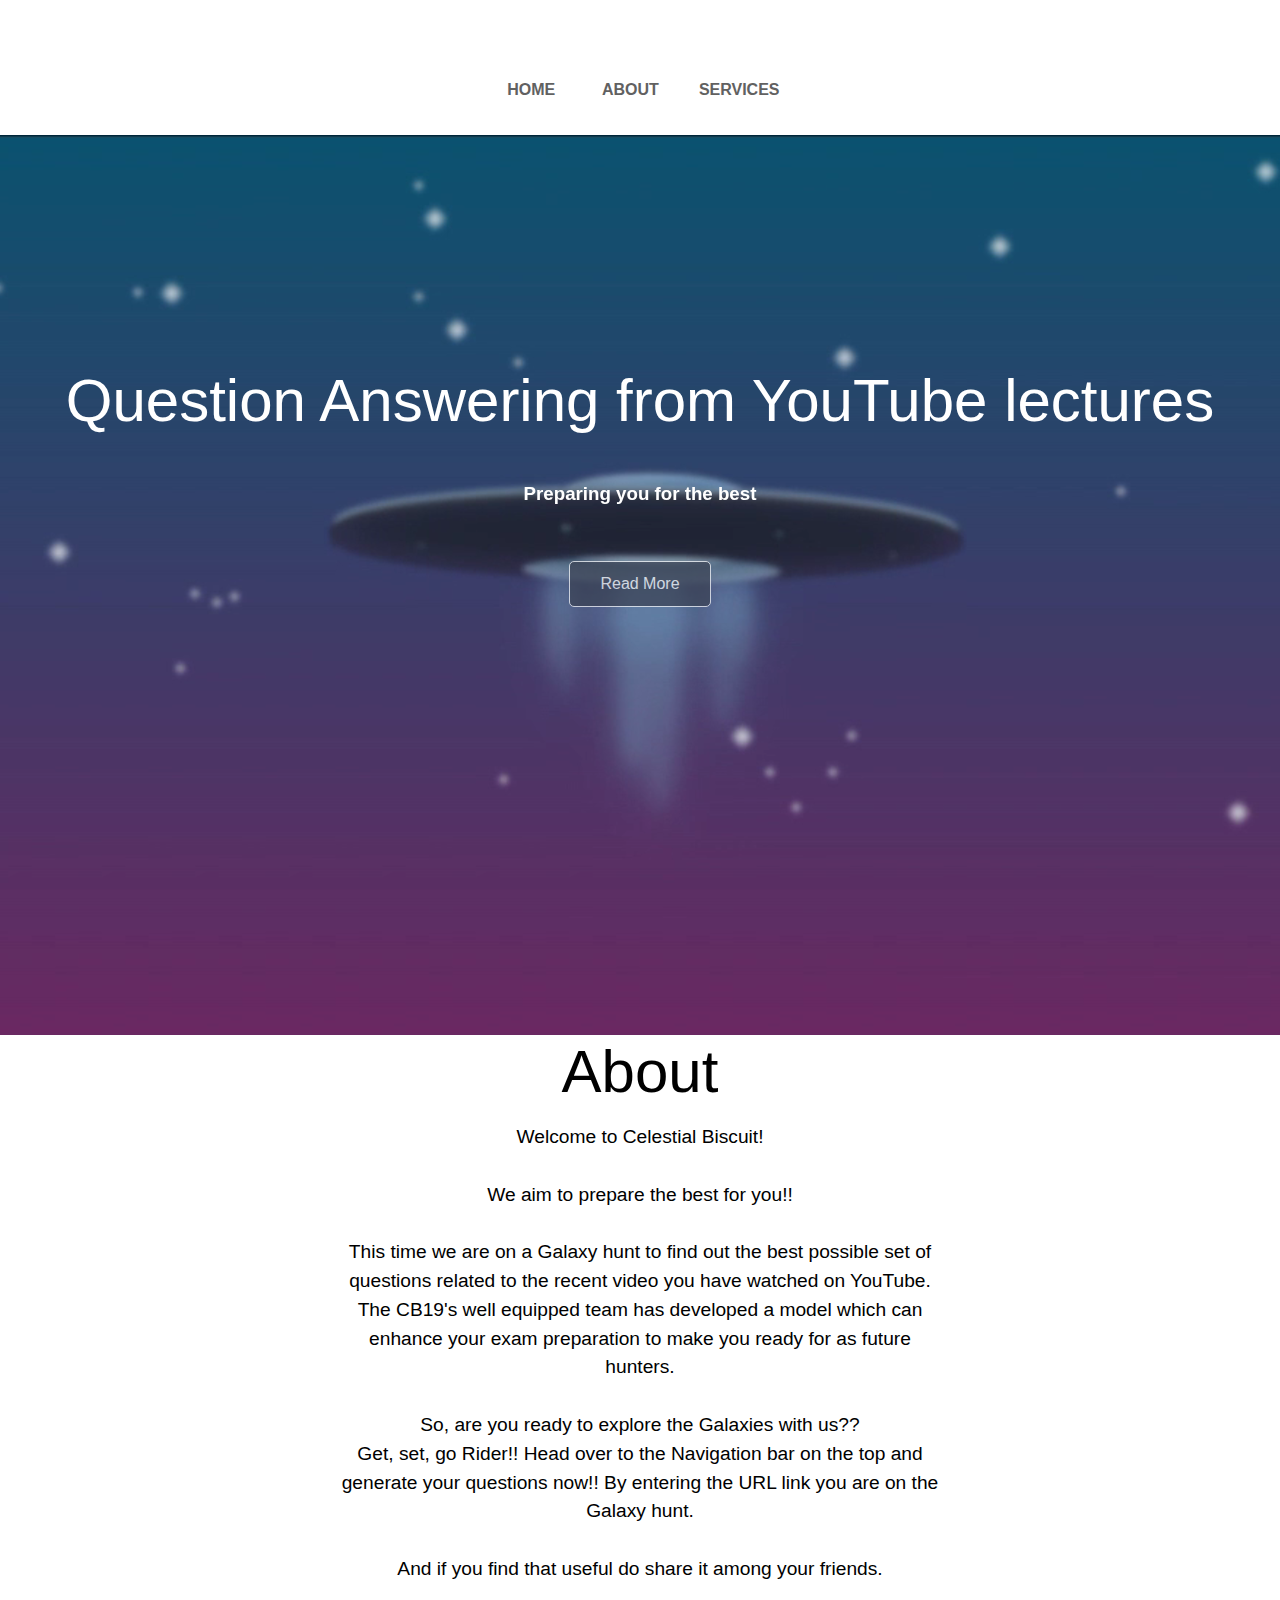
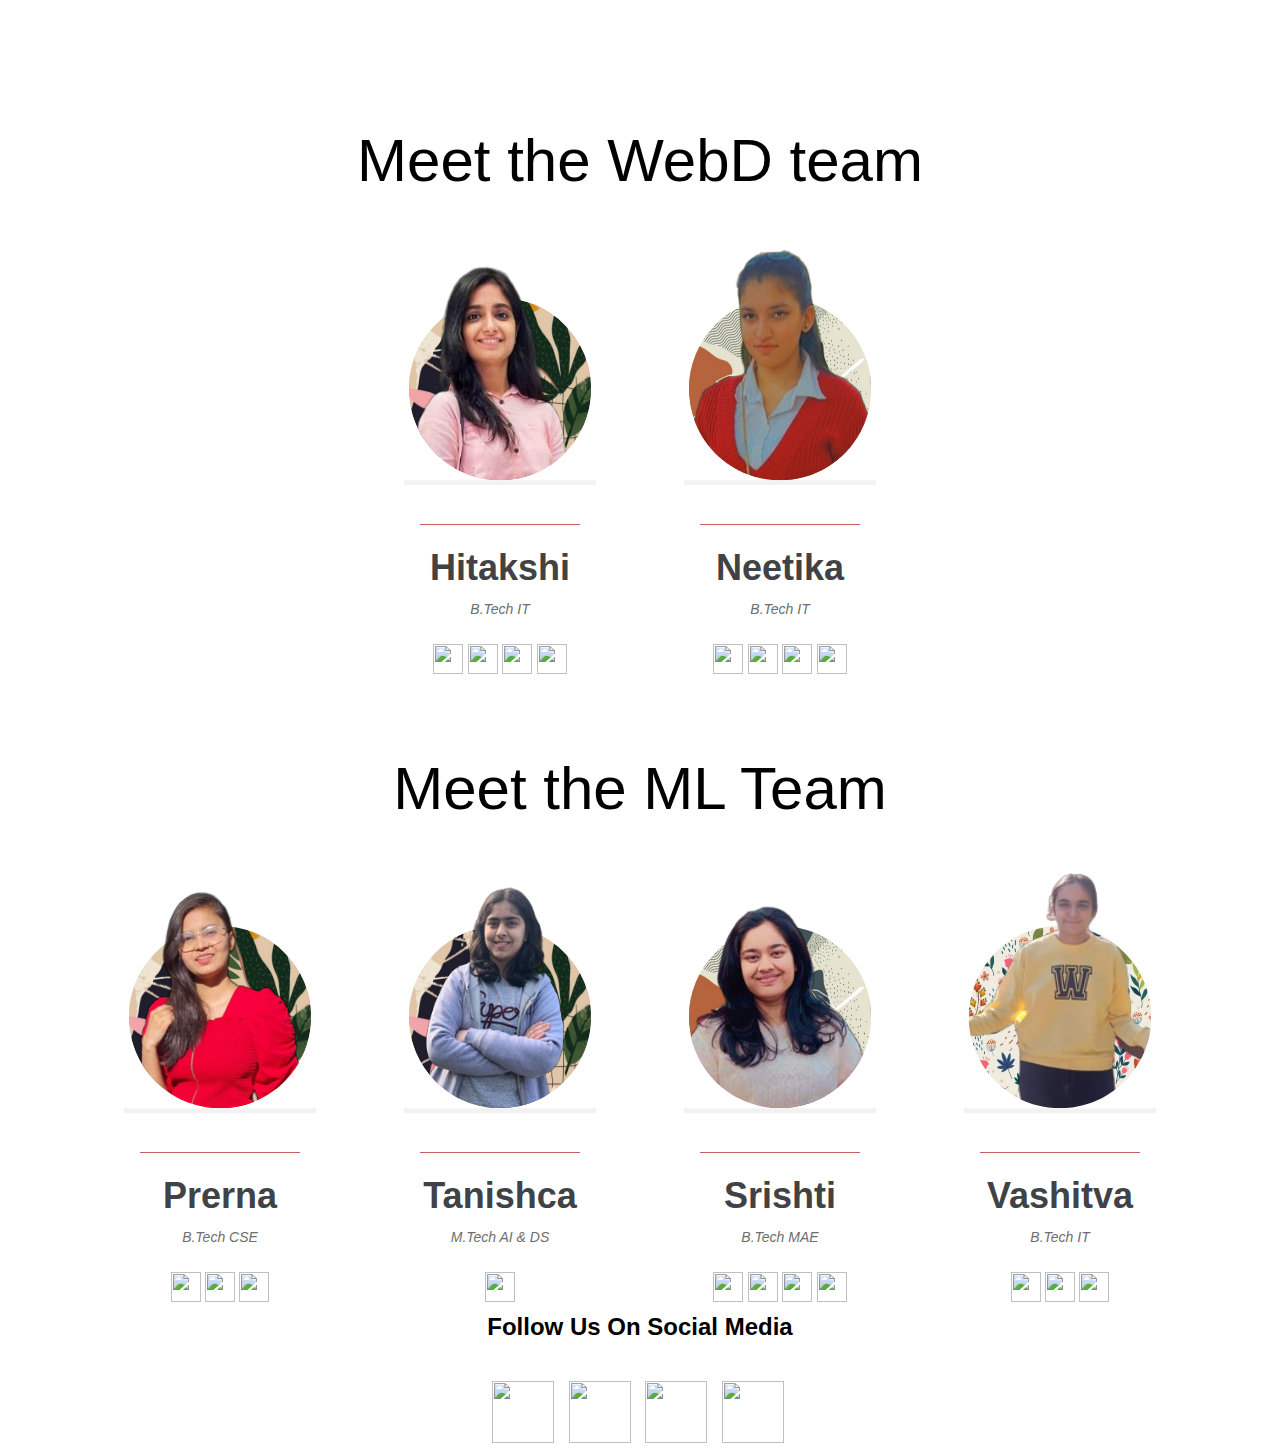
==== commit 05a079ef: "Add files via upload" ====
--- a/about.html
+++ b/about.html
@@ -63,10 +63,10 @@
         <div class="name">Hitakshi</div>
         <div class="title">B.Tech IT</div><br>
         <div class="socialperson">
-          <a href="https://twitter.com/cbigdtuw" target="_blank"><image  src="https://cdn-icons-png.flaticon.com/512/81/81609.png" width="30" height="30" ></image></a>
-            <a href="https://www.instagram.com/celestialbiscuit/?igshid=YmMyMTA2M2Y%3D" target="_blank"><image  src="https://cdn-icons-png.flaticon.com/512/87/87390.png" width="30" height="30" ></image></a>
-            <a href="https://github.com/neetika14/cb19" target="_blank"><image  src="https://cdn-icons-png.flaticon.com/512/25/25231.png" width="30" height="30" ></image></a>
-            <a href="https://www.linkedin.com/company/celestial-biscuit-igdtuw/" target="_blank"><image  src="https://cdn-icons-png.flaticon.com/512/61/61109.png?w=360" width="30" height="30" ></image></a>
+          <a href="https://twitter.com/wadhwa_hitakshi?s=09" target="_blank"><image  src="https://cdn-icons-png.flaticon.com/512/81/81609.png" width="30" height="30" ></image></a>
+            <a href="https://www.instagram.com/wadhwa.hitakshi" target="_blank"><image  src="https://cdn-icons-png.flaticon.com/512/87/87390.png" width="30" height="30" ></image></a>
+            <a href="https://github.com/Hitakshi-w" target="_blank"><image  src="https://cdn-icons-png.flaticon.com/512/25/25231.png" width="30" height="30" ></image></a>
+            <a href="https://www.linkedin.com/in/hitakshi-wadhwa" target="_blank"><image  src="https://cdn-icons-png.flaticon.com/512/61/61109.png?w=360" width="30" height="30" ></image></a>
             </div>
       </div>
       <div class="person">
@@ -143,10 +143,7 @@
       <div class="name">Tanishca</div>
       <div class="title">M.Tech AI & DS</div><br>
       <div class="socialperson">
-        <a href="https://twitter.com/cbigdtuw" target="_blank"><image  src="https://cdn-icons-png.flaticon.com/512/81/81609.png" width="30" height="30" ></image></a>
-          <a href="https://www.instagram.com/celestialbiscuit/?igshid=YmMyMTA2M2Y%3D" target="_blank"><image  src="https://cdn-icons-png.flaticon.com/512/87/87390.png" width="30" height="30" ></image></a>
-          <a href="https://github.com/neetika14/cb19" target="_blank"><image  src="https://cdn-icons-png.flaticon.com/512/25/25231.png" width="30" height="30" ></image></a>
-          <a href="https://www.linkedin.com/company/celestial-biscuit-igdtuw/" target="_blank"><image  src="https://cdn-icons-png.flaticon.com/512/61/61109.png?w=360" width="30" height="30" ></image></a>
+          <a href="https://www.linkedin.com/in/tanishca-s-28363b214" target="_blank"><image  src="https://cdn-icons-png.flaticon.com/512/61/61109.png?w=360" width="30" height="30" ></image></a>
           </div>
     </div>
       <div class="person">
@@ -189,10 +186,9 @@
         <div class="name">Vashitva</div>
         <div class="title">B.Tech IT</div><br>
         <div class="socialperson">
-          <a href="https://twitter.com/cbigdtuw" target="_blank"><image  src="https://cdn-icons-png.flaticon.com/512/81/81609.png" width="30" height="30" ></image></a>
-            <a href="https://www.instagram.com/celestialbiscuit/?igshid=YmMyMTA2M2Y%3D" target="_blank"><image  src="https://cdn-icons-png.flaticon.com/512/87/87390.png" width="30" height="30" ></image></a>
-            <a href="https://github.com/neetika14/cb19" target="_blank"><image  src="https://cdn-icons-png.flaticon.com/512/25/25231.png" width="30" height="30" ></image></a>
-            <a href="https://www.linkedin.com/company/celestial-biscuit-igdtuw/" target="_blank"><image  src="https://cdn-icons-png.flaticon.com/512/61/61109.png?w=360" width="30" height="30" ></image></a>
+          <a href="https://twitter.com/0_vashitva" target="_blank"><image  src="https://cdn-icons-png.flaticon.com/512/81/81609.png" width="30" height="30" ></image></a>
+            <a href="https://github.com/VASHITVA18" target="_blank"><image  src="https://cdn-icons-png.flaticon.com/512/25/25231.png" width="30" height="30" ></image></a>
+            <a href="https://www.linkedin.com/in/vashitva-bagga/" target="_blank"><image  src="https://cdn-icons-png.flaticon.com/512/61/61109.png?w=360" width="30" height="30" ></image></a>
             </div>
       </div>
       <div class="enter">
